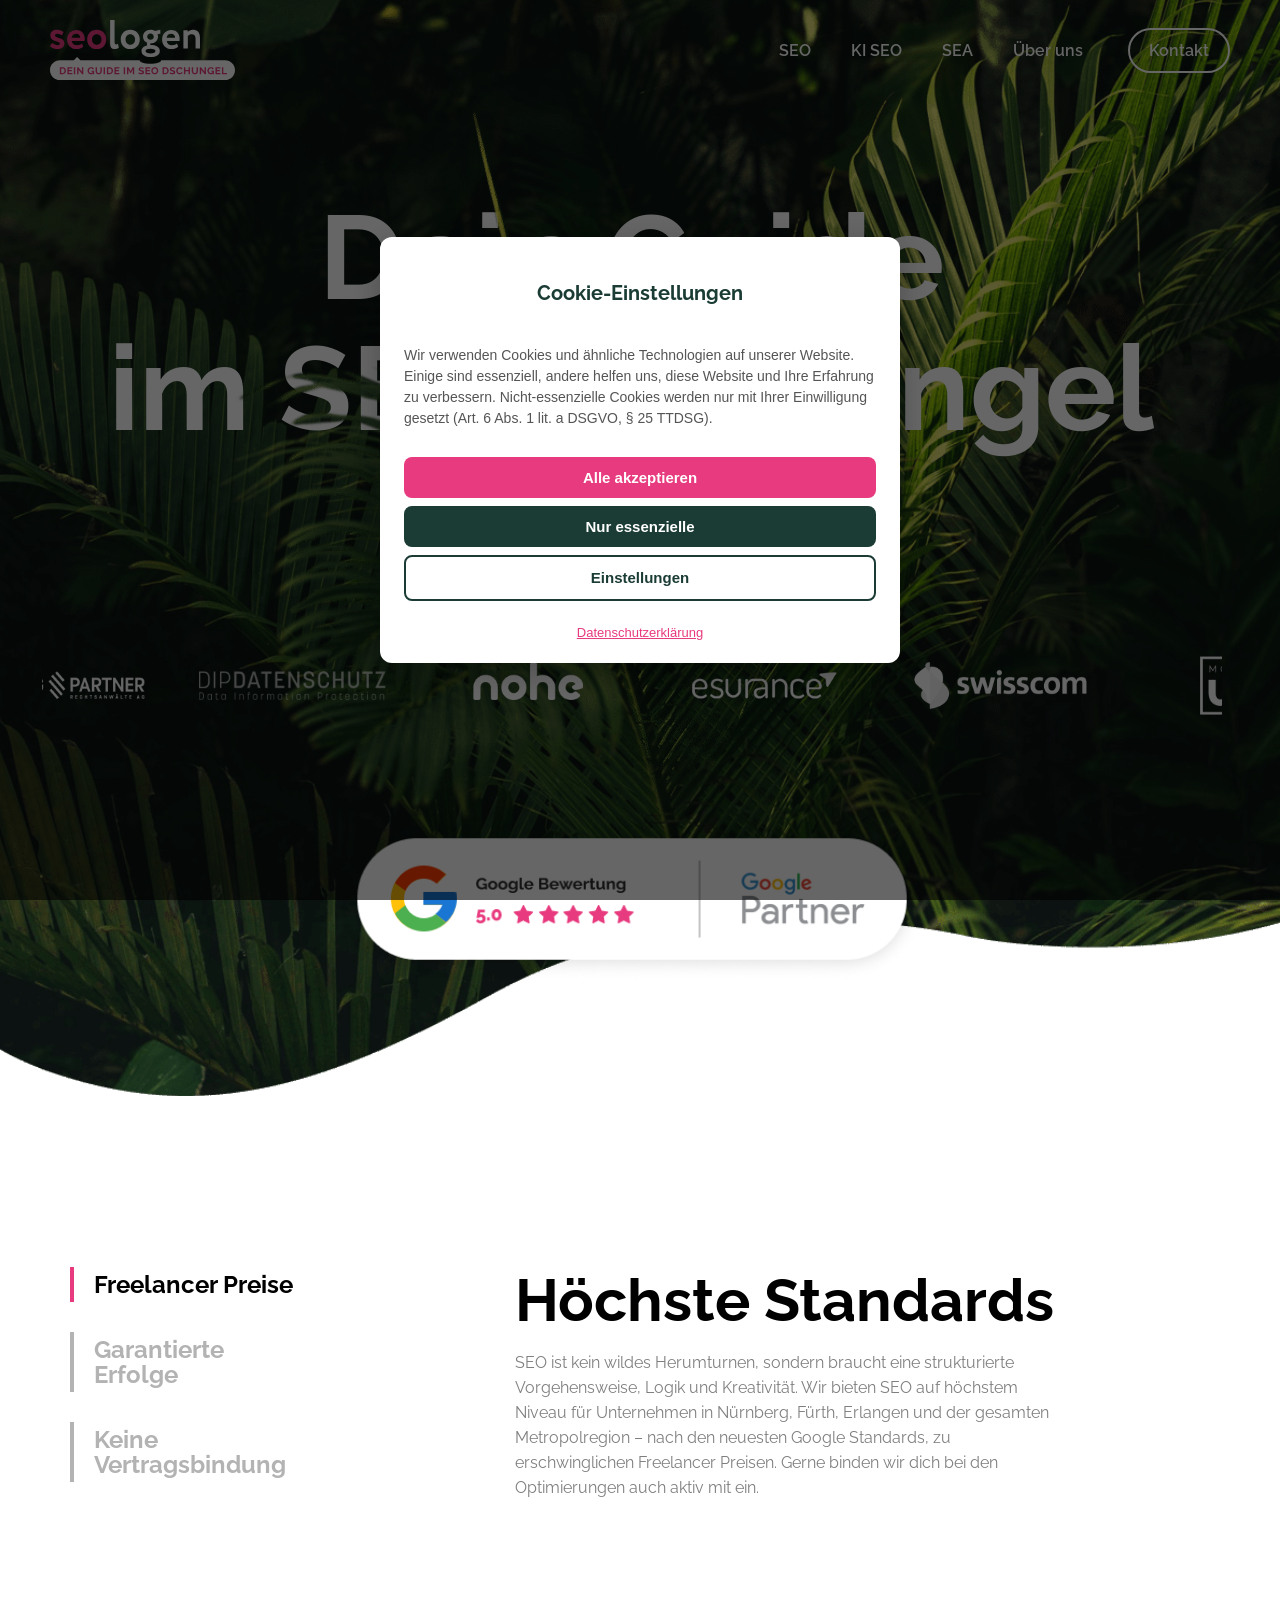
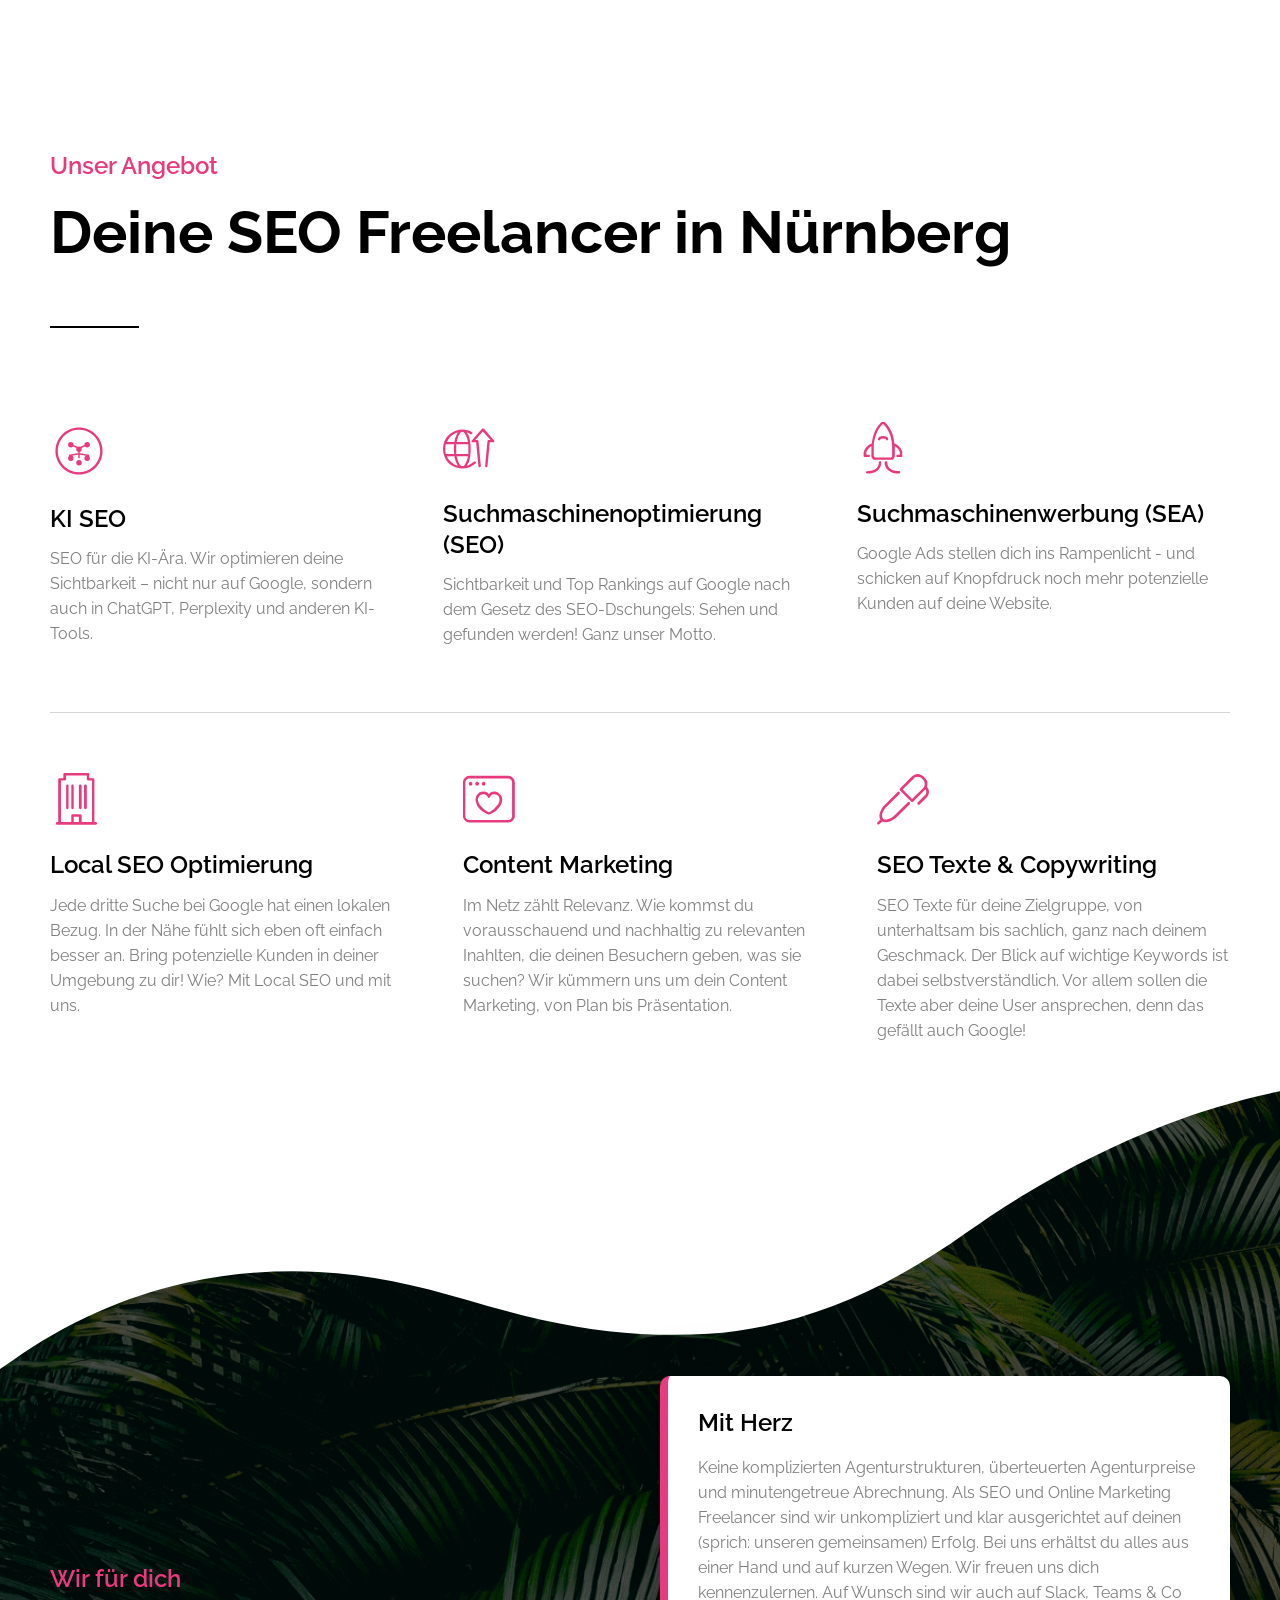
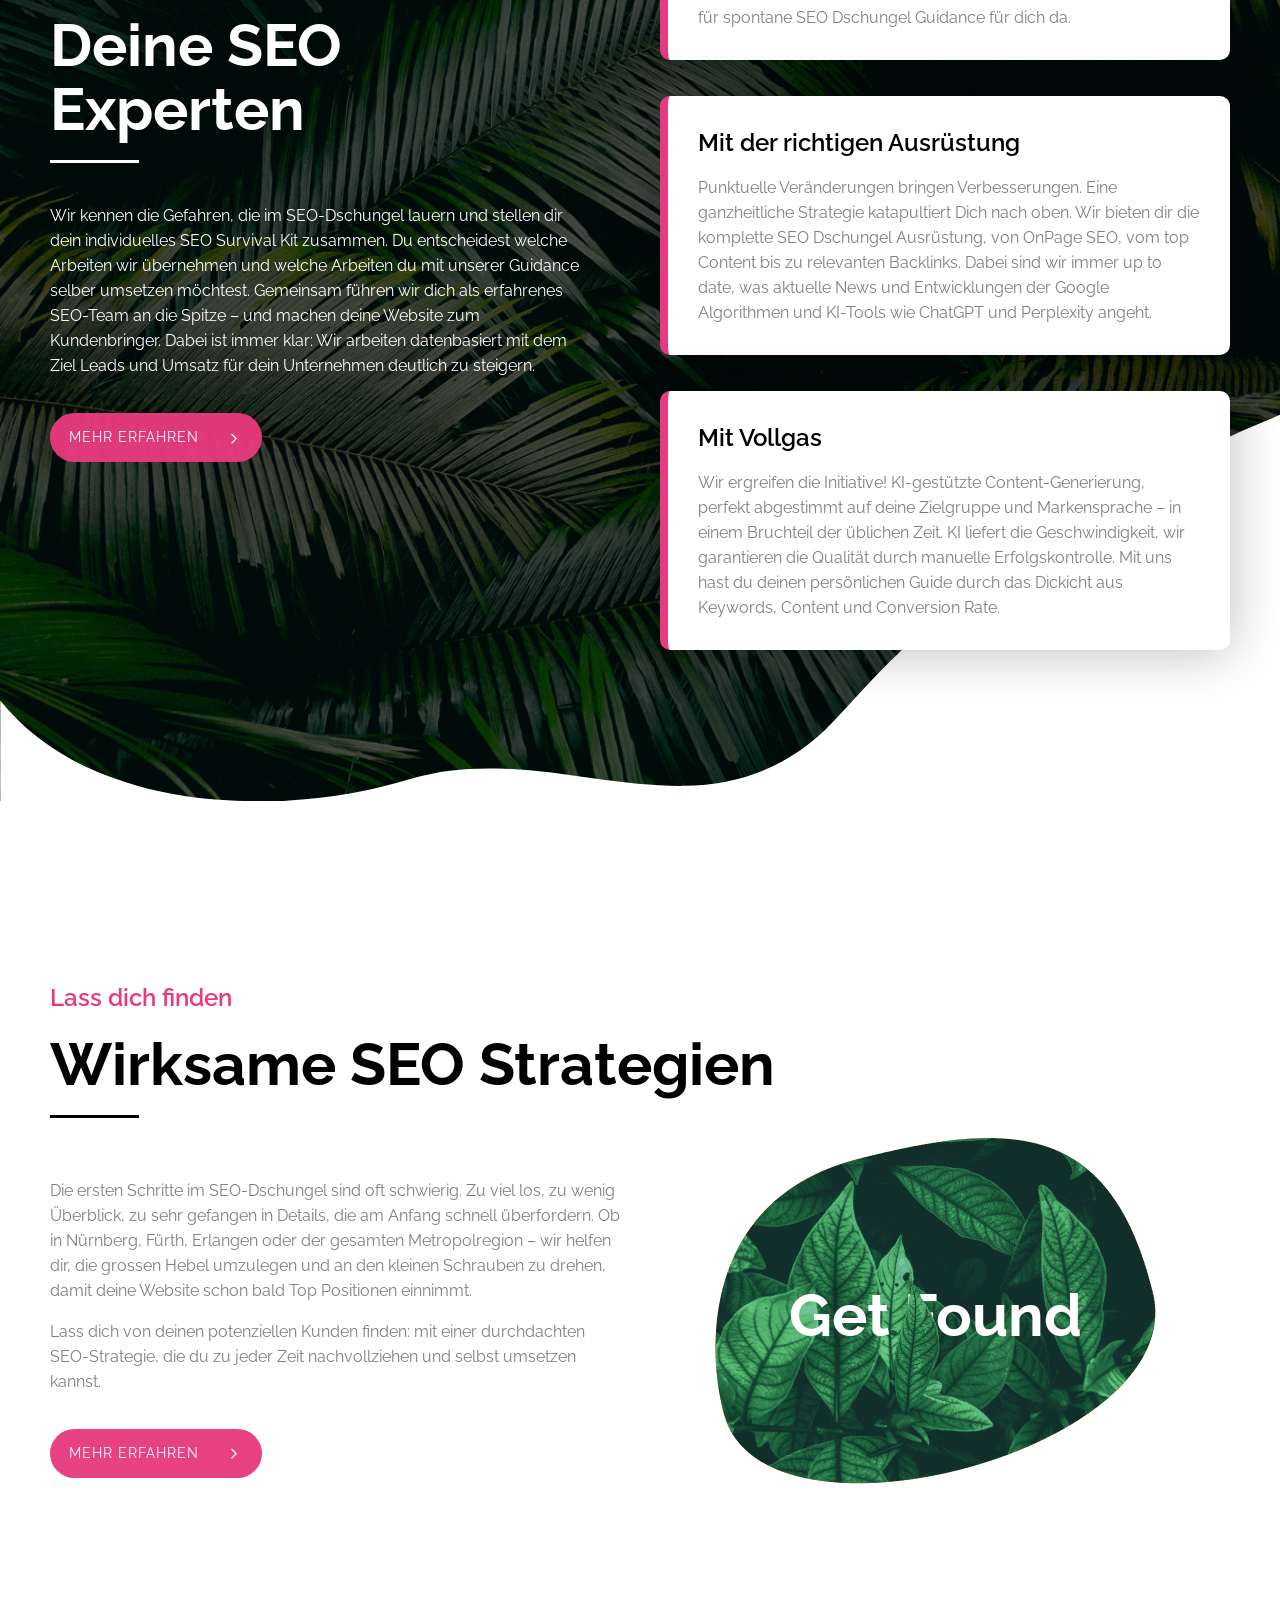
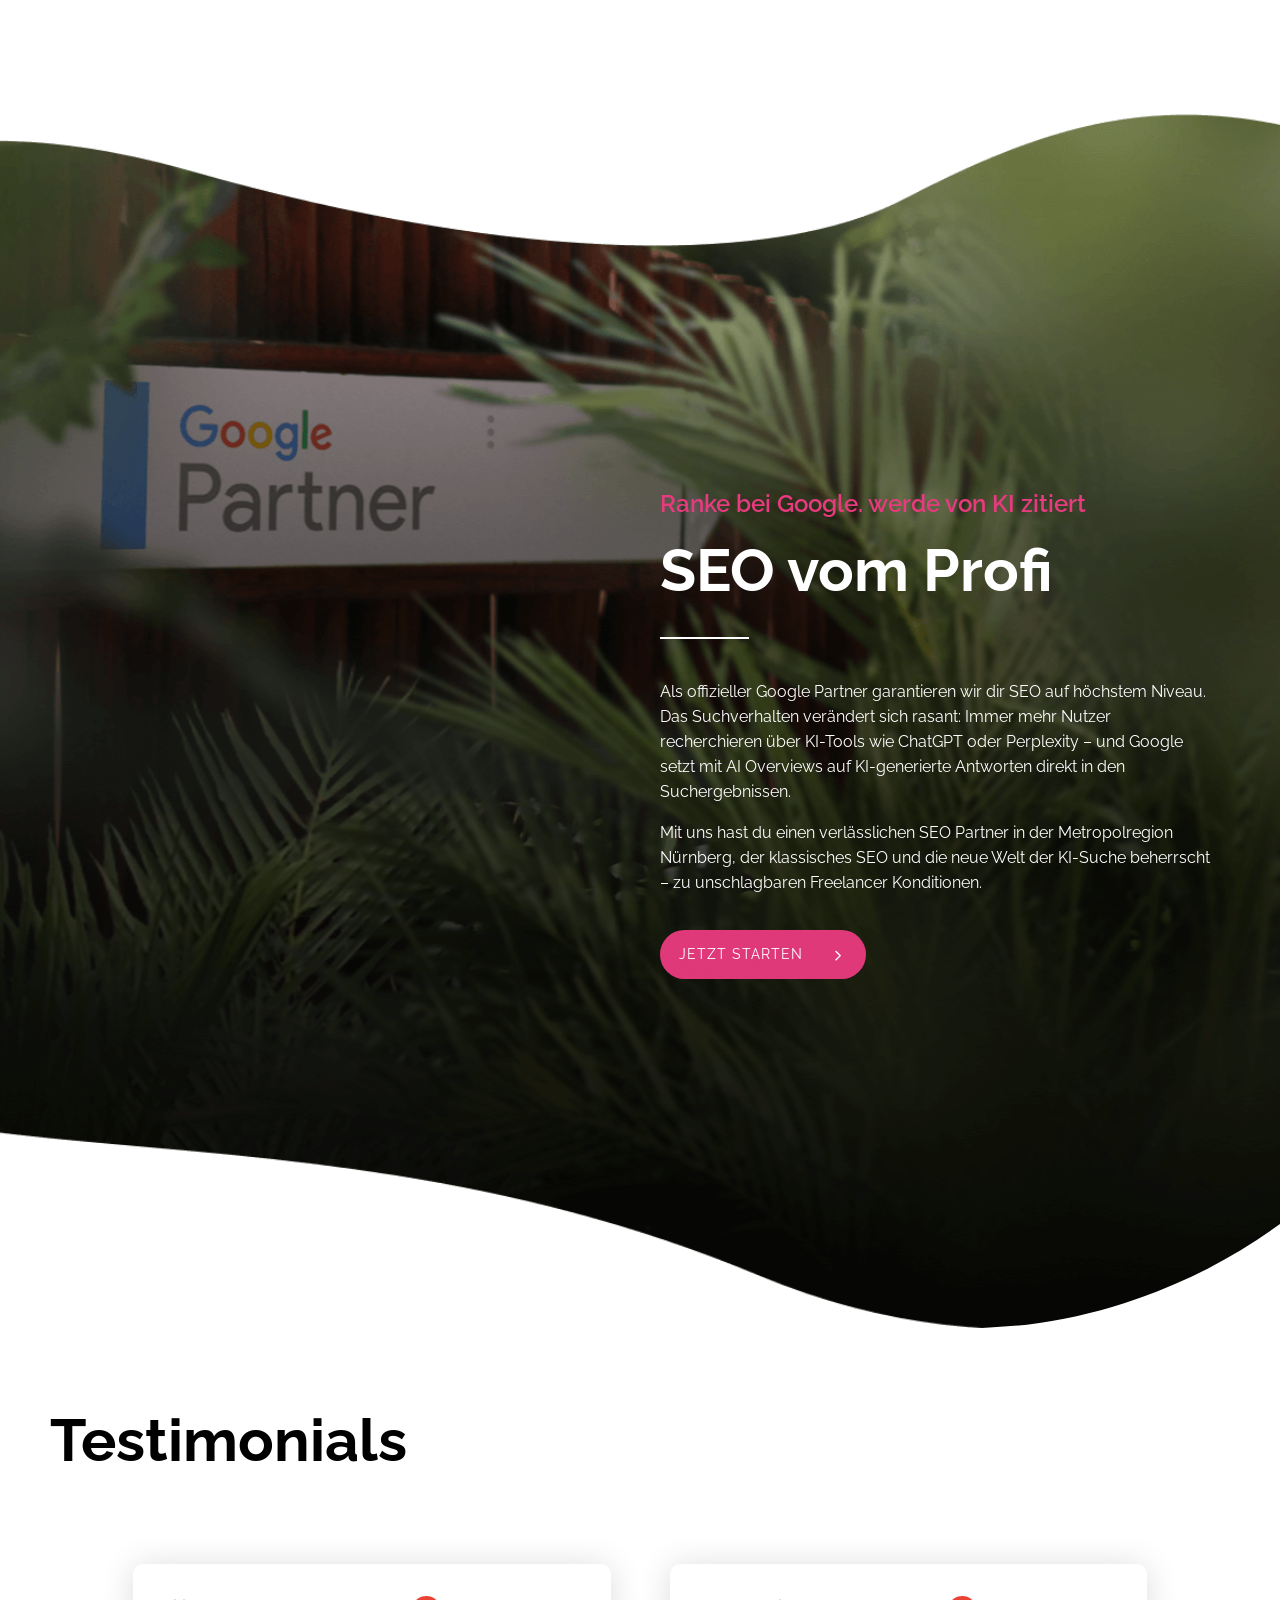
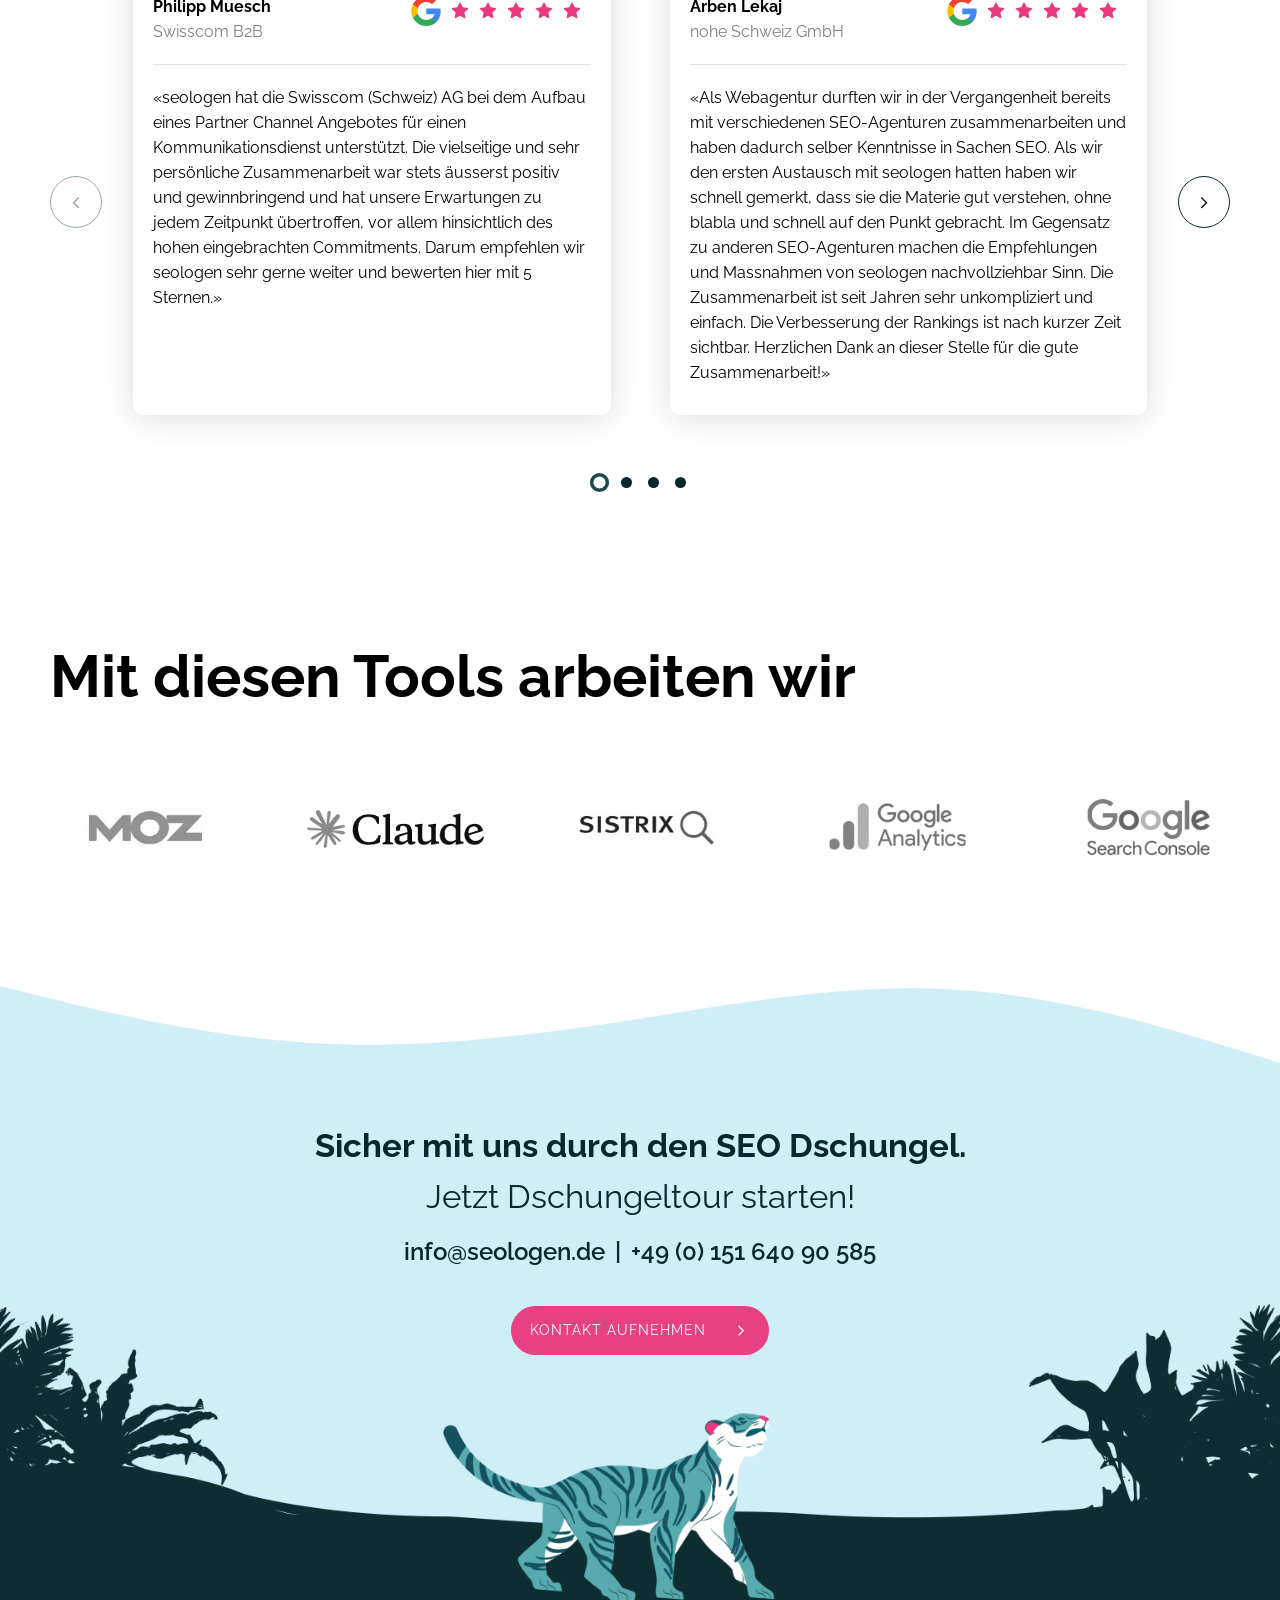
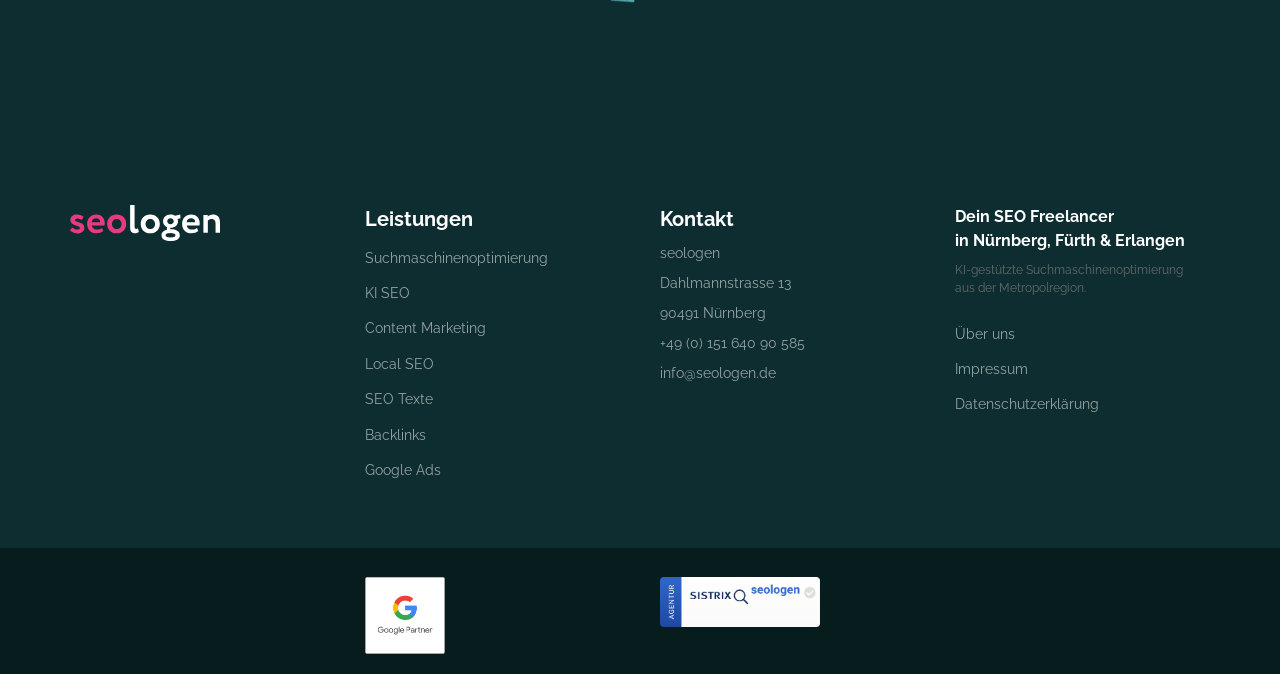
==== index.html @ ff120bdd "Fix mobile: Kontakt-Button nicht klickbar + Kontaktformular sendet nicht ab - Overlay-Element (.oxyg" ====
<!DOCTYPE html>
<html lang="de" >
<head>
<script>if(location.pathname.endsWith("/index.html")){window.location.replace(location.pathname.slice(0,-10));}</script>
<meta charset="UTF-8">
<meta name="viewport" content="width=device-width, initial-scale=1.0">
<!-- WP_HEAD() START -->
<style id="local-fonts-css" type="text/css">
@font-face{font-family:'Raleway';font-style:normal;font-weight:400;font-display:swap;src:url('./wp-content/uploads/fonts/raleway-400.woff2') format('woff2')}
@font-face{font-family:'Raleway';font-style:normal;font-weight:600;font-display:swap;src:url('./wp-content/uploads/fonts/raleway-600.woff2') format('woff2')}
@font-face{font-family:'Raleway';font-style:normal;font-weight:700;font-display:swap;src:url('./wp-content/uploads/fonts/raleway-700.woff2') format('woff2')}
</style>

<meta name='robots' content='index, follow, max-image-preview:large, max-snippet:-1, max-video-preview:-1' />

	<!-- This site is optimized with the Yoast SEO plugin v24.1 - https://yoast.com/wordpress/plugi../seo-beratung/ -->
	<title>SEO & SEA Freelancer Agentur Nürnberg | seologen</title><link rel="preload" data-rocket-preload as="image" href="./wp-content/uploads/2021/11/seologen-edited-seo-2-1.webp" fetchpriority="high">
	<meta name="description" content="SEO & SEA Freelancer Agentur aus Nürnberg ✅ 15 Jahre Erfahrung ✅ Google Ads & Content Marketing ✅ ►Jetzt unverbindlich beraten lassen" />
	<link rel="llms" href="/llms.txt" />
	<link rel="canonical" href="https://seologen.de/" />
	<meta property="og:locale" content="de_DE" />
	<meta property="og:type" content="website" />
	<meta property="og:image" content="https://seologen.de/wp-content/uploads/2021/11/seologen-seo-leistungen.webp" />
<meta property="og:image:width" content="1200" />
<meta property="og:image:height" content="630" />
<meta property="og:title" content="SEO & SEA Freelancer Agentur | seologen" />
	<meta property="og:description" content="SEO & SEA Freelancer Agentur aus Nürnberg ✓ 15 Jahre Erfahrung ✓ Google Ads ✓ Content Marketing. Jetzt kostenlos beraten lassen!" />
	<meta property="og:url" content="./" />
	<meta property="og:site_name" content="Seologen" />
	<meta property="article:modified_time" content="2022-01-18T13:26:03+00:00" />
	<script type="application/ld+json" class="yoast-schema-graph">{"@context":"https://schema.org","@graph":[{"@type":"WebPage","@id":"https://seologen.de/","url":"https://seologen.de/","name":"SEO SEA Freelancer Agentur | SEO Guide","isPartOf":{"@id":"https://seologen.de/#website"},"datePublished":"2021-08-06T09:30:37+00:00","dateModified":"2022-01-18T13:26:03+00:00","description":"Deine SEO & SEA Freelancer Agentur ✓ 100 % Expertenwissen ✓ Top Preis/Leistungsverhältnis ✓ Rankings mit Roaar ►","breadcrumb":{"@id":"https://seologen.de/#breadcrumb"},"inLanguage":"de","potentialAction":[{"@type":"ReadAction","target":["https://seologen.de/"]}]},{"@type":"BreadcrumbList","@id":"https://seologen.de/#breadcrumb","itemListElement":[{"@type":"ListItem","position":1,"name":"Startseite"}]},{"@type":"WebSite","@id":"https://seologen.de/#website","url":"https://seologen.de/","name":"Seologen","description":"Dein Guide durch den SEO Dschungel","potentialAction":[{"@type":"SearchAction","target":{"@type":"EntryPoint","urlTemplate":"https://seologen.de/?s={search_term_string}"},"query-input":{"@type":"PropertyValueSpecification","valueRequired":true,"valueName":"search_term_string"}}],"inLanguage":"de","publisher":{"@type":"Organization","name":"seologen","logo":{"@type":"ImageObject","url":"https://seologen.de/wp-content/uploads/2021/11/seologen-logo.svg"}}}]}</script>
	<!-- / Yoast SEO plugin. -->



<style id='wp-img-auto-sizes-contain-inline-css' type='text/css'>
html,body{overflow-x:hidden}img:is([sizes=auto i],[sizes^="auto," i]){contain-intrinsic-size:3000px 1500px}
/*# sourceURL=wp-img-auto-sizes-contain-inline-css */
</style>
<style id='wp-block-library-inline-css' type='text/css'>
:root{--wp-block-synced-color:#7a00df;--wp-block-synced-color--rgb:122,0,223;--wp-bound-block-color:var(--wp-block-synced-color);--wp-editor-canvas-background:#ddd;--wp-admin-theme-color:#007cba;--wp-admin-theme-color--rgb:0,124,186;--wp-admin-theme-color-darker-10:#006ba1;--wp-admin-theme-color-darker-10--rgb:0,107,160.5;--wp-admin-theme-color-darker-20:#005a87;--wp-admin-theme-color-darker-20--rgb:0,90,135;--wp-admin-border-width-focus:2px}@media (min-resolution:192dpi){:root{--wp-admin-border-width-focus:1.5px}}.wp-element-button{cursor:pointer}:root .has-very-light-gray-background-color{background-color:#eee}:root .has-very-dark-gray-background-color{background-color:#313131}:root .has-very-light-gray-color{color:#eee}:root .has-very-dark-gray-color{color:#313131}:root .has-vivid-green-cyan-to-vivid-cyan-blue-gradient-background{background:linear-gradient(135deg,#00d084,#0693e3)}:root .has-purple-crush-gradient-background{background:linear-gradient(135deg,#34e2e4,#4721fb 50%,#ab1dfe)}:root .has-hazy-dawn-gradient-background{background:linear-gradient(135deg,#faaca8,#dad0ec)}:root .has-subdued-olive-gradient-background{background:linear-gradient(135deg,#fafae1,#67a671)}:root .has-atomic-cream-gradient-background{background:linear-gradient(135deg,#fdd79a,#004a59)}:root .has-nightshade-gradient-background{background:linear-gradient(135deg,#330968,#31cdcf)}:root .has-midnight-gradient-background{background:linear-gradient(135deg,#020381,#2874fc)}:root{--wp--preset--font-size--normal:16px;--wp--preset--font-size--huge:42px}.has-regular-font-size{font-size:1em}.has-larger-font-size{font-size:2.625em}.has-normal-font-size{font-size:var(--wp--preset--font-size--normal)}.has-huge-font-size{font-size:var(--wp--preset--font-size--huge)}.has-text-align-center{text-align:center}.has-text-align-left{text-align:left}.has-text-align-right{text-align:right}.has-fit-text{white-space:nowrap!important}#end-resizable-editor-section{display:none}.aligncenter{clear:both}.items-justified-left{justify-content:flex-start}.items-justified-center{justify-content:center}.items-justified-right{justify-content:flex-end}.items-justified-space-between{justify-content:space-between}.screen-reader-text{border:0;clip-path:inset(50%);height:1px;margin:-1px;overflow:hidden;padding:0;position:absolute;width:1px;word-wrap:normal!important}.screen-reader-text:focus{background-color:#ddd;clip-path:none;color:#444;display:block;font-size:1em;height:auto;left:5px;line-height:normal;padding:15px 23px 14px;text-decoration:none;top:5px;width:auto;z-index:100000}html :where(.has-border-color){border-style:solid}html :where([style*=border-top-color]){border-top-style:solid}html :where([style*=border-right-color]){border-right-style:solid}html :where([style*=border-bottom-color]){border-bottom-style:solid}html :where([style*=border-left-color]){border-left-style:solid}html :where([style*=border-width]){border-style:solid}html :where([style*=border-top-width]){border-top-style:solid}html :where([style*=border-right-width]){border-right-style:solid}html :where([style*=border-bottom-width]){border-bottom-style:solid}html :where([style*=border-left-width]){border-left-style:solid}html :where(img[class*=wp-image-]){height:auto;max-width:100%}:where(figure){margin:0 0 1em}html :where(.is-position-sticky){--wp-admin--admin-bar--position-offset:var(--wp-admin--admin-bar--height,0px)}@media screen and (max-width:600px){html :where(.is-position-sticky){--wp-admin--admin-bar--position-offset:0px}}

/*# sourceURL=wp-block-library-inline-css */
</style><style id='global-styles-inline-css' type='text/css'>
:root{--wp--preset--aspect-ratio--square: 1;--wp--preset--aspect-ratio--4-3: 4/3;--wp--preset--aspect-ratio--3-4: 3/4;--wp--preset--aspect-ratio--3-2: 3/2;--wp--preset--aspect-ratio--2-3: 2/3;--wp--preset--aspect-ratio--16-9: 16/9;--wp--preset--aspect-ratio--9-16: 9/16;--wp--preset--color--black: #000000;--wp--preset--color--cyan-bluish-gray: #abb8c3;--wp--preset--color--white: #ffffff;--wp--preset--color--pale-pink: #f78da7;--wp--preset--color--vivid-red: #cf2e2e;--wp--preset--color--luminous-vivid-orange: #ff6900;--wp--preset--color--luminous-vivid-amber: #fcb900;--wp--preset--color--light-green-cyan: #7bdcb5;--wp--preset--color--vivid-green-cyan: #00d084;--wp--preset--color--pale-cyan-blue: #8ed1fc;--wp--preset--color--vivid-cyan-blue: #0693e3;--wp--preset--color--vivid-purple: #9b51e0;--wp--preset--gradient--vivid-cyan-blue-to-vivid-purple: linear-gradient(135deg,rgb(6,147,227) 0%,rgb(155,81,224) 100%);--wp--preset--gradient--light-green-cyan-to-vivid-green-cyan: linear-gradient(135deg,rgb(122,220,180) 0%,rgb(0,208,130) 100%);--wp--preset--gradient--luminous-vivid-amber-to-luminous-vivid-orange: linear-gradient(135deg,rgb(252,185,0) 0%,rgb(255,105,0) 100%);--wp--preset--gradient--luminous-vivid-orange-to-vivid-red: linear-gradient(135deg,rgb(255,105,0) 0%,rgb(207,46,46) 100%);--wp--preset--gradient--very-light-gray-to-cyan-bluish-gray: linear-gradient(135deg,rgb(238,238,238) 0%,rgb(169,184,195) 100%);--wp--preset--gradient--cool-to-warm-spectrum: linear-gradient(135deg,rgb(74,234,220) 0%,rgb(151,120,209) 20%,rgb(207,42,186) 40%,rgb(238,44,130) 60%,rgb(251,105,98) 80%,rgb(254,248,76) 100%);--wp--preset--gradient--blush-light-purple: linear-gradient(135deg,rgb(255,206,236) 0%,rgb(152,150,240) 100%);--wp--preset--gradient--blush-bordeaux: linear-gradient(135deg,rgb(254,205,165) 0%,rgb(254,45,45) 50%,rgb(107,0,62) 100%);--wp--preset--gradient--luminous-dusk: linear-gradient(135deg,rgb(255,203,112) 0%,rgb(199,81,192) 50%,rgb(65,88,208) 100%);--wp--preset--gradient--pale-ocean: linear-gradient(135deg,rgb(255,245,203) 0%,rgb(182,227,212) 50%,rgb(51,167,181) 100%);--wp--preset--gradient--electric-grass: linear-gradient(135deg,rgb(202,248,128) 0%,rgb(113,206,126) 100%);--wp--preset--gradient--midnight: linear-gradient(135deg,rgb(2,3,129) 0%,rgb(40,116,252) 100%);--wp--preset--font-size--small: 13px;--wp--preset--font-size--medium: 20px;--wp--preset--font-size--large: 36px;--wp--preset--font-size--x-large: 42px;--wp--preset--spacing--20: 0.44rem;--wp--preset--spacing--30: 0.67rem;--wp--preset--spacing--40: 1rem;--wp--preset--spacing--50: 1.5rem;--wp--preset--spacing--60: 2.25rem;--wp--preset--spacing--70: 3.38rem;--wp--preset--spacing--80: 5.06rem;--wp--preset--shadow--natural: 6px 6px 9px rgba(0, 0, 0, 0.2);--wp--preset--shadow--deep: 12px 12px 50px rgba(0, 0, 0, 0.4);--wp--preset--shadow--sharp: 6px 6px 0px rgba(0, 0, 0, 0.2);--wp--preset--shadow--outlined: 6px 6px 0px -3px rgb(255, 255, 255), 6px 6px rgb(0, 0, 0);--wp--preset--shadow--crisp: 6px 6px 0px rgb(0, 0, 0);}:where(.is-layout-flex){gap: 0.5em;}:where(.is-layout-grid){gap: 0.5em;}body .is-layout-flex{display: flex;}.is-layout-flex{flex-wrap: wrap;align-items: center;}.is-layout-flex > :is(*, div){margin: 0;}body .is-layout-grid{display: grid;}.is-layout-grid > :is(*, div){margin: 0;}:where(.wp-block-columns.is-layout-flex){gap: 2em;}:where(.wp-block-columns.is-layout-grid){gap: 2em;}:where(.wp-block-post-template.is-layout-flex){gap: 1.25em;}:where(.wp-block-post-template.is-layout-grid){gap: 1.25em;}.has-black-color{color: var(--wp--preset--color--black) !important;}.has-cyan-bluish-gray-color{color: var(--wp--preset--color--cyan-bluish-gray) !important;}.has-white-color{color: var(--wp--preset--color--white) !important;}.has-pale-pink-color{color: var(--wp--preset--color--pale-pink) !important;}.has-vivid-red-color{color: var(--wp--preset--color--vivid-red) !important;}.has-luminous-vivid-orange-color{color: var(--wp--preset--color--luminous-vivid-orange) !important;}.has-luminous-vivid-amber-color{color: var(--wp--preset--color--luminous-vivid-amber) !important;}.has-light-green-cyan-color{color: var(--wp--preset--color--light-green-cyan) !important;}.has-vivid-green-cyan-color{color: var(--wp--preset--color--vivid-green-cyan) !important;}.has-pale-cyan-blue-color{color: var(--wp--preset--color--pale-cyan-blue) !important;}.has-vivid-cyan-blue-color{color: var(--wp--preset--color--vivid-cyan-blue) !important;}.has-vivid-purple-color{color: var(--wp--preset--color--vivid-purple) !important;}.has-black-background-color{background-color: var(--wp--preset--color--black) !important;}.has-cyan-bluish-gray-background-color{background-color: var(--wp--preset--color--cyan-bluish-gray) !important;}.has-white-background-color{background-color: var(--wp--preset--color--white) !important;}.has-pale-pink-background-color{background-color: var(--wp--preset--color--pale-pink) !important;}.has-vivid-red-background-color{background-color: var(--wp--preset--color--vivid-red) !important;}.has-luminous-vivid-orange-background-color{background-color: var(--wp--preset--color--luminous-vivid-orange) !important;}.has-luminous-vivid-amber-background-color{background-color: var(--wp--preset--color--luminous-vivid-amber) !important;}.has-light-green-cyan-background-color{background-color: var(--wp--preset--color--light-green-cyan) !important;}.has-vivid-green-cyan-background-color{background-color: var(--wp--preset--color--vivid-green-cyan) !important;}.has-pale-cyan-blue-background-color{background-color: var(--wp--preset--color--pale-cyan-blue) !important;}.has-vivid-cyan-blue-background-color{background-color: var(--wp--preset--color--vivid-cyan-blue) !important;}.has-vivid-purple-background-color{background-color: var(--wp--preset--color--vivid-purple) !important;}.has-black-border-color{border-color: var(--wp--preset--color--black) !important;}.has-cyan-bluish-gray-border-color{border-color: var(--wp--preset--color--cyan-bluish-gray) !important;}.has-white-border-color{border-color: var(--wp--preset--color--white) !important;}.has-pale-pink-border-color{border-color: var(--wp--preset--color--pale-pink) !important;}.has-vivid-red-border-color{border-color: var(--wp--preset--color--vivid-red) !important;}.has-luminous-vivid-orange-border-color{border-color: var(--wp--preset--color--luminous-vivid-orange) !important;}.has-luminous-vivid-amber-border-color{border-color: var(--wp--preset--color--luminous-vivid-amber) !important;}.has-light-green-cyan-border-color{border-color: var(--wp--preset--color--light-green-cyan) !important;}.has-vivid-green-cyan-border-color{border-color: var(--wp--preset--color--vivid-green-cyan) !important;}.has-pale-cyan-blue-border-color{border-color: var(--wp--preset--color--pale-cyan-blue) !important;}.has-vivid-cyan-blue-border-color{border-color: var(--wp--preset--color--vivid-cyan-blue) !important;}.has-vivid-purple-border-color{border-color: var(--wp--preset--color--vivid-purple) !important;}.has-vivid-cyan-blue-to-vivid-purple-gradient-background{background: var(--wp--preset--gradient--vivid-cyan-blue-to-vivid-purple) !important;}.has-light-green-cyan-to-vivid-green-cyan-gradient-background{background: var(--wp--preset--gradient--light-green-cyan-to-vivid-green-cyan) !important;}.has-luminous-vivid-amber-to-luminous-vivid-orange-gradient-background{background: var(--wp--preset--gradient--luminous-vivid-amber-to-luminous-vivid-orange) !important;}.has-luminous-vivid-orange-to-vivid-red-gradient-background{background: var(--wp--preset--gradient--luminous-vivid-orange-to-vivid-red) !important;}.has-very-light-gray-to-cyan-bluish-gray-gradient-background{background: var(--wp--preset--gradient--very-light-gray-to-cyan-bluish-gray) !important;}.has-cool-to-warm-spectrum-gradient-background{background: var(--wp--preset--gradient--cool-to-warm-spectrum) !important;}.has-blush-light-purple-gradient-background{background: var(--wp--preset--gradient--blush-light-purple) !important;}.has-blush-bordeaux-gradient-background{background: var(--wp--preset--gradient--blush-bordeaux) !important;}.has-luminous-dusk-gradient-background{background: var(--wp--preset--gradient--luminous-dusk) !important;}.has-pale-ocean-gradient-background{background: var(--wp--preset--gradient--pale-ocean) !important;}.has-electric-grass-gradient-background{background: var(--wp--preset--gradient--electric-grass) !important;}.has-midnight-gradient-background{background: var(--wp--preset--gradient--midnight) !important;}.has-small-font-size{font-size: var(--wp--preset--font-size--small) !important;}.has-medium-font-size{font-size: var(--wp--preset--font-size--medium) !important;}.has-large-font-size{font-size: var(--wp--preset--font-size--large) !important;}.has-x-large-font-size{font-size: var(--wp--preset--font-size--x-large) !important;}
/*# sourceURL=global-styles-inline-css */
</style>

<style id='classic-theme-styles-inline-css' type='text/css'>
/*! This file is auto-generated */
.wp-block-button__link{color:#fff;background-color:#32373c;border-radius:9999px;box-shadow:none;text-decoration:none;padding:calc(.667em + 2px) calc(1.333em + 2px);font-size:1.125em}.wp-block-file__button{background:#32373c;color:#fff;text-decoration:none}
/*# sourceURL=/wp-includes/css/classic-themes.min.css */
</style>
<link data-minify="1" rel='stylesheet' id='oxygen-css' href='./wp-content/cache/min/1/wp-content/plugins/oxygen/component-framework/oxygen.css?ver=1736198742' type='text/css' media='all' />
<style id='rocket-lazyload-inline-css' type='text/css'>
.rll-youtube-player{position:relative;padding-bottom:56.23%;height:0;overflow:hidden;max-width:100%;}.rll-youtube-player:focus-within{outline: 2px solid currentColor;outline-offset: 5px;}.rll-youtube-player iframe{position:absolute;top:0;left:0;width:100%;height:100%;z-index:100;background:0 0}.rll-youtube-player img{bottom:0;display:block;left:0;margin:auto;max-width:100%;width:100%;position:absolute;right:0;top:0;border:none;height:auto;-webkit-transition:.4s all;-moz-transition:.4s all;transition:.4s all}.rll-youtube-player img:hover{-webkit-filter:brightness(75%)}.rll-youtube-player .play{height:100%;width:100%;left:0;top:0;position:absolute;background:var(--wpr-bg-e21cd09f-5414-4c55-8a21-37e8f43cd7a0) no-repeat center;background-color: transparent !important;cursor:pointer;border:none;}
/*# sourceURL=rocket-lazyload-inline-css */
</style>
<script type="text/javascript" src="./wp-includes/js/jquery/jquery.min.js?ver=3.7.1" id="jquery-core-js"></script>

<link rel='shortlink' href='./' />
<!-- start Simple Custom CSS and JS -->
<script type="text/javascript">
document.addEventListener("DOMContentLoaded", function() {
  var lazyBackgrounds = [].slice.call(document.querySelectorAll(".lazy-bg"));

  if ("IntersectionObserver" in window && "IntersectionObserverEntry" in window && "intersectionRatio" in window.IntersectionObserverEntry.prototype) {
    let lazyBackgroundObserver = new IntersectionObserver(function(entries, observer) {
      entries.forEach(function(entry) {
        if (entry.isIntersecting) {
          entry.target.classList.add("bg-visible");
          lazyBackgroundObserver.unobserve(entry.target);
        }
      });
    });

    lazyBackgrounds.forEach(function(lazyBackground) {
      lazyBackgroundObserver.observe(lazyBackground);
    });
  }
});</script>
<!-- end Simple Custom CSS and JS -->
<!-- start Simple Custom CSS and JS -->
<script type="text/javascript">
jQuery(window).on('load',function(){
          
       jQuery('#section-237-40').mousemove(function(e) {


            var wx = jQuery(window).width();
            var wy = jQuery(window).height();

            var x = e.pageX - this.offsetLeft;
            var y = e.pageY - this.offsetTop;

            var newx = x - wx / 2;
            var newy = y - wy / 2;

            //jQuery('span').text(newx + ", " + newy);

            jQuery('.deep-hero-effect-div').each(function(i) {
                if(jQuery(this).index()==0){
                jQuery(this).attr('data-speed','0.02');
				} else  if(jQuery(this).index()==1){
 				jQuery(this).attr('data-speed','0.01');
                } else  if(jQuery(this).index()==2){
 				jQuery(this).attr('data-speed','0.02');

				} 
                var speed = jQuery(this).attr('data-speed');
                if (jQuery(this).attr('data-revert')) speed *= -1;
                TweenMax.to(jQuery(this), 1, {
                    x: (1 - newx * speed),
                    y: (1 - newy * speed)
                });

            });

        });

});</script>
<!-- end Simple Custom CSS and JS -->

 <script data-minify="1" src="./wp-content/cache/min/1/ajax/libs/gsap/1.18.4/TweenMax.min.js?ver=1736198743"></script><!-- end Simple Custom CSS and JS -->
<!-- start Simple Custom CSS and JS -->
<style type="text/css">
.custom-cursor {
  cursor: pointer;
}
/* Hide dropdown icons - menu is flat */
.oxy-pro-menu-dropdown-icon, .oxy-pro-menu-dropdown-icon-click-area { display: none !important; }
.oxy-nav-menu-dropdown-arrow .menu-item > a::after { display: none !important; }
/* Sticky header visibility */
.oxy-header-wrapper .oxygen-only-show-in-overlay { display: none; pointer-events: none; }
.oxy-header-wrapper .oxygen-hide-in-sticky { display: block; }
.oxy-header-wrapper .oxygen-show-in-sticky-only { display: none; }
.oxy-header-wrapper.oxy-sticky-header-active .oxygen-hide-in-sticky,
.oxy-header-wrapper.oxy-sticky-header-active .oxygen-only-show-in-overlay { display: none !important; }
.oxy-header-wrapper.oxy-sticky-header-active .oxygen-show-in-sticky-only,
.oxy-header-wrapper.oxy-sticky-header-active .oxygen-hide-in-overlay { display: block !important; }
/* Hide all dropdown/submenu artifacts */
.sub-menu { display: none !important; }
.oxy-pro-menu-dropdown-icon, .oxy-pro-menu-dropdown-icon-click-area { display: none !important; }
.oxy-nav-menu-dropdown-arrow .menu-item > a::after { display: none !important; }
/* Fix DIP dark logo on dark slider background */
#image-1055-40 { filter: brightness(0) invert(1); opacity: 0.7; }

/* Hide Mehr erfahren buttons in service grid */
#section-246-40 .oxel_icon_text_button__container { display: none; }
/* KI SEO card in service grid */
#div_block-ki-seo-40 { width: 33.33% !important; padding-right: 40px; padding-left: 0; border-width: 0; }
#div_block-ki-seo-40:after { content: ""; }
#fancy_icon-ki-seo-40 { color: #e83a7e !important; }
#fancy_icon-ki-seo-40 > svg { width: 58px !important; height: 58px !important; }
#headline-ki-seo-40 { margin-top: 23px !important; margin-bottom: 12px !important; color: #000 !important; }
#headline-ki-seo-40 a { color: #000 !important; }
#text_block-ki-seo-40 { margin-bottom: 25px !important; }
@media (max-width: 991px) {
  #div_block-ki-seo-40 { width: 100%; padding-right: 0; }
}
</style>
<!-- end Simple Custom CSS and JS -->
<link rel="icon" href="./wp-content/uploads/2021/08/cropped-favicon3-32x32.png" sizes="32x32" />
<link rel="icon" href="./wp-content/uploads/2021/08/cropped-favicon3-192x192.png" sizes="192x192" />
<link rel="apple-touch-icon" href="./wp-content/uploads/2021/08/cropped-favicon3-180x180.png" />
<meta name="msapplication-TileImage" content="./wp-content/uploads/2021/08/cropped-favicon3-270x270.png" />
<link data-minify="1" rel='stylesheet' id='oxygen-cache-169-css' href='./wp-content/cache/min/1/wp-content/uploads/oxygen/css/169.css?ver=1736198742&wpr_t=1769801079' type='text/css' media='all' />
<link data-minify="1" rel='stylesheet' id='oxygen-cache-40-css' href='./wp-content/cache/min/1/wp-content/uploads/oxygen/css/40.css?ver=1736198742&wpr_t=1769801079' type='text/css' media='all' />
<link data-minify="1" rel='stylesheet' id='oxygen-universal-styles-css' href='./wp-content/cache/min/1/wp-content/uploads/oxygen/css/universal.css?ver=1736198742&wpr_t=1769801079' type='text/css' media='all' />
<noscript><style id="rocket-lazyload-nojs-css">.rll-youtube-player, [data-lazy-src]{display:none !important;}</style></noscript><!-- END OF WP_HEAD() -->
<link data-minify="1" rel='stylesheet' id='oxygen-aos-css' href='./wp-content/cache/min/1/wp-content/plugins/oxygen/component-framework/vendor/aos/aos.css?ver=1736198742' type='text/css' media='all' />
<style id="rocket-lazyrender-inline-css">[data-wpr-lazyrender] {content-visibility: auto;}</style><style id="wpr-lazyload-bg-container"></style><style id="wpr-lazyload-bg-exclusion">#section-237-40{--wpr-bg-6bea0692-8f64-4a74-a9a2-6966125bbb57: url('./wp-content/uploads/2021/11/seologen-edited-seo-2-1.webp');}</style>
<noscript>
<style id="wpr-lazyload-bg-nostyle">#section-111-32{--wpr-bg-c2690866-6e26-431e-b788-377ac93d285a: url('./wp-content/uploads/2021/11/footer-laptop2.webp');}#section-111-32{--wpr-bg-5baad658-9e3f-4b45-bc11-43f208e7989e: url('./wp-content/uploads/2021/11/footer-laptop2.webp');}#section-111-32{--wpr-bg-995a97fa-41eb-44fb-9052-4557dea16965: url('./wp-content/uploads/2021/11/footer-tiger-tablet-new2.webp');}#section-111-32{--wpr-bg-94c79480-d097-4980-af24-1019e9b8158b: url('./wp-content/uploads/2021/11/footer-tiger-mobile-new2.webp');}#section-294-40{--wpr-bg-d06e8a8b-4843-4df0-94ba-4a7f5621f0f9: url('./wp-content/uploads/2021/11/yoal-desurmont-jqgs-m-3-b-9-fpo-unsplash-1-1-1.webp');}#section-92-2{--wpr-bg-7d6bd324-2c14-401b-b96d-8d9e255d728c: url('./wp-content/uploads/2021/11/google-partner-background-curved-_1_-1.webp');}#section-92-2{--wpr-bg-5d682720-704a-42b0-b0a3-4c70f6ef26f7: url('./wp-content/uploads/2021/11/google-partner-mobile2-1.webp');}#section-308-40{--wpr-bg-f0993c5c-1553-409d-830a-571ed924ac8b: url('./wp-content/uploads/2021/11/header-mobile-1.webp');}.oxy-pro-menu .oxy-pro-menu-off-canvas-container,.oxy-pro-menu .oxy-pro-menu-open-container{--wpr-bg-344dd0a9-8f70-4a5e-acc8-07c516785ba0: url('./wp-content/cache/min/1/wp-content/uploads/oxygen/css/');}.oxel_icon_button__container:hover{--wpr-bg-b4393afa-5aeb-4e5d-a07b-83afd7b127c7: url('./wp-content/uploads/2021/10/button-background.webp');}.oxel_icon_button__container{--wpr-bg-02bb9712-952b-4311-8680-2e12903a620c: url('./wp-content/uploads/2021/10/button-background.webp');}.hero-subpage{--wpr-bg-a651d401-6908-4c26-8edd-7e7f54d95099: url('./wp-content/uploads/2021/11/seo-header.webp');}.onecolumn-shape-section{--wpr-bg-a43b428b-ff0f-4c44-b902-5545b70d8498: url('./wp-content/uploads/2021/11/background-texture-right-big2-1.webp');}.onecolumn-shape-section{--wpr-bg-941288b1-27ef-42d1-b011-a1775002e79b: url('./wp-content/uploads/2021/11/shape-full.webp');}.onecolumn-shape-section{--wpr-bg-64140905-5082-4211-b1ef-d7f9282a6aa4: url('./wp-content/uploads/2021/11/mobile-texture-right.webp');}.background-shapeleaves{--wpr-bg-c41f8af5-a66b-4cae-9dcf-42b374c3d295: url('./wp-content/uploads/2021/11/background-blurb-big-_1_.webp');}.background-shapeleaves{--wpr-bg-4a3bbf1b-ca22-47e4-b348-d8778cb83627: url('./wp-content/uploads/2021/11/blurb-mobile-background.webp');}.background-shapeleaves{--wpr-bg-24590ede-0575-45f2-9788-267b503d882c: url('./wp-content/uploads/2021/11/blurb-mobile-background.webp');}.showcase-slider-section{--wpr-bg-e381b452-41e5-41e6-8242-1ed8afa7e4cf: url('./wp-content/uploads/2021/11/background-slider-_1_.webp');}.text-accordion-shape-section{--wpr-bg-37902154-3a1e-4fad-988c-e090a816e79f: url('./wp-content/uploads/2021/11/shape-full.webp');}.masked-copy{--wpr-bg-ebacde89-1a84-4aec-9323-f37da7f6a8bf: url('./wp-content/uploads/2021/11/background-seo-sea.webp');}.twocolumns-shape-section{--wpr-bg-450178e7-06fc-4db7-9bfb-85b8e4bf8ca6: url('./wp-content/uploads/2021/11/background-texture-right-big2-1.webp');}.twocolumns-shape-section{--wpr-bg-71d99dc4-3aa7-4b3f-9e72-34c986ae323e: url('./wp-content/uploads/2021/11/shape-full.webp');}.twocolumns-shape-section{--wpr-bg-6f7f2898-f8a8-49fb-9a5d-8f5af2ff1ad8: url('./wp-content/uploads/2021/11/mobile-texture-right.webp');}.oxel_flipbox__front{--wpr-bg-e74785da-4c23-46d8-b720-0b936efe042c: url('http://elements.oxy.host/wp-content/uploads/sites/52/2020/07/atmosphere-blue-cloud-clouds-601798.jpg');}.ausblick-section{--wpr-bg-49aad8ef-b7f3-4408-829a-74f24111fe52: url('./wp-content/uploads/2021/11/background-ausblick-_1_.webp');}.ausblick-section{--wpr-bg-77f69ae7-b560-4aa1-90ab-85b0c5460ed9: url('./wp-content/uploads/2021/11/ausblick-mobile-1.webp');}.ausblick-section{--wpr-bg-cfc803bd-affd-4d65-a922-8d2be1f4753a: url('./wp-content/uploads/2021/10/ausblick-mobile-1.png');}.ausblick-section{--wpr-bg-c6fbe11c-8412-4bbe-9633-097b4d75ad00: url('./wp-content/uploads/2021/11/ausblick-mobile-3.webp');}.ausblick-section{--wpr-bg-c9da97b8-4299-4f84-b063-db840799e280: url('./wp-content/uploads/2021/11/background-ausblick2-1.webp');}.tabs-contents-8807-tab{--wpr-bg-b1f7664b-bde3-4bc4-9125-4a9cc53eeda3: url('./wp-content/uploads/2021/11/combined-shape.webp');}.tabs-contents-8807-tab{--wpr-bg-466f1afd-aab4-46ff-83b1-bf60ac50dc1f: url('./wp-content/uploads/2021/11/combined-shape-1.webp');}.tabs-contents-8807-tab{--wpr-bg-164e8eff-c2f3-4fe0-87c2-997c375cdd3f: url('./wp-content/uploads/2021/11/combined-shape-1.webp');}.background-animals{--wpr-bg-86d42d77-d184-4900-a6bb-6a4beb5ca62e: url('./wp-content/uploads/2021/11/yoal-desurmont-jqgs-m-3-b-9-fpo-unsplash-1-1-1.webp');}.background-animals{--wpr-bg-ea2e5f53-2e08-4e0c-83d8-d45debc9b1f3: url('./wp-content/uploads/2021/11/background-animals-mobile.webp');}.ranking-background{--wpr-bg-a1a53c33-0b23-4bc4-9f7d-0d54a339f144: url('./wp-content/uploads/2021/11/ranking-background-1.webp');}.hero-blog{--wpr-bg-aaf4e033-dc4a-427b-93ef-bd9256550a9e: url('./wp-content/uploads/2021/11/seo-header.webp');}#section-308-40.bg-visible{--wpr-bg-441e1383-77ad-4685-850b-7730e5fc0d7f: url('./wp-content/uploads/2021/11/header-mobile-1.webp');}#section-294-40.bg-visible{--wpr-bg-f2d7fe6a-9aaf-4f88-ad86-aed0741961d8: url('./wp-content/uploads/2021/11/background-animals-mobile.webp');}.footer-tiger{--wpr-bg-0557a4ea-ba28-474e-956c-539cec369212: url('./wp-content/uploads/2021/11/Footer-Shapes-Tiger-groesser_1x-1.webp');}.piotnetforms-button{--wpr-bg-5d9a9dec-04bf-40a4-8e24-303f91aa533a: url('https://seologen.uixandy.com/wp-content/uploads/2021/10/button-background.webp');}.piotnetforms-button:hover{--wpr-bg-9b7db1a6-01ed-42fa-a0f0-1f0683d1b09a: url('https://seologen.uixandy.com/wp-content/uploads/2021/10/button-background.webp');}.rll-youtube-player .play{--wpr-bg-e21cd09f-5414-4c55-8a21-37e8f43cd7a0: url('./wp-content/plugins/wp-rocket/assets/img/youtube.png');}</style>
</noscript>
<script type="application/javascript">const rocket_pairs = [{"selector":"#section-111-32","style":"#section-111-32{--wpr-bg-c2690866-6e26-431e-b788-377ac93d285a: url('https:\/\/.\/wp-content\/uploads\/2021\/11\/footer-laptop2.webp');}","hash":"c2690866-6e26-431e-b788-377ac93d285a","url":"https:\/\/.\/wp-content\/uploads\/2021\/11\/footer-laptop2.webp"},{"selector":"#section-111-32","style":"#section-111-32{--wpr-bg-5baad658-9e3f-4b45-bc11-43f208e7989e: url('https:\/\/.\/wp-content\/uploads\/2021\/11\/footer-laptop2.webp');}","hash":"5baad658-9e3f-4b45-bc11-43f208e7989e","url":"https:\/\/.\/wp-content\/uploads\/2021\/11\/footer-laptop2.webp"},{"selector":"#section-111-32","style":"#section-111-32{--wpr-bg-995a97fa-41eb-44fb-9052-4557dea16965: url('https:\/\/.\/wp-content\/uploads\/2021\/11\/footer-tiger-tablet-new2.webp');}","hash":"995a97fa-41eb-44fb-9052-4557dea16965","url":"https:\/\/.\/wp-content\/uploads\/2021\/11\/footer-tiger-tablet-new2.webp"},{"selector":"#section-111-32","style":"#section-111-32{--wpr-bg-94c79480-d097-4980-af24-1019e9b8158b: url('https:\/\/.\/wp-content\/uploads\/2021\/11\/footer-tiger-mobile-new2.webp');}","hash":"94c79480-d097-4980-af24-1019e9b8158b","url":"https:\/\/.\/wp-content\/uploads\/2021\/11\/footer-tiger-mobile-new2.webp"},{"selector":"#section-294-40","style":"#section-294-40{--wpr-bg-d06e8a8b-4843-4df0-94ba-4a7f5621f0f9: url('https:\/\/.\/wp-content\/uploads\/2021\/11\/yoal-desurmont-jqgs-m-3-b-9-fpo-unsplash-1-1-1.webp');}","hash":"d06e8a8b-4843-4df0-94ba-4a7f5621f0f9","url":"https:\/\/.\/wp-content\/uploads\/2021\/11\/yoal-desurmont-jqgs-m-3-b-9-fpo-unsplash-1-1-1.webp"},{"selector":"#section-92-2","style":"#section-92-2{--wpr-bg-7d6bd324-2c14-401b-b96d-8d9e255d728c: url('https:\/\/.\/wp-content\/uploads\/2021\/11\/google-partner-background-curved-_1_-1.webp');}","hash":"7d6bd324-2c14-401b-b96d-8d9e255d728c","url":"https:\/\/.\/wp-content\/uploads\/2021\/11\/google-partner-background-curved-_1_-1.webp"},{"selector":"#section-92-2","style":"#section-92-2{--wpr-bg-5d682720-704a-42b0-b0a3-4c70f6ef26f7: url('https:\/\/.\/wp-content\/uploads\/2021\/11\/google-partner-mobile2-1.webp');}","hash":"5d682720-704a-42b0-b0a3-4c70f6ef26f7","url":"https:\/\/.\/wp-content\/uploads\/2021\/11\/google-partner-mobile2-1.webp"},{"selector":"#section-308-40","style":"#section-308-40{--wpr-bg-f0993c5c-1553-409d-830a-571ed924ac8b: url('https:\/\/.\/wp-content\/uploads\/2021\/11\/header-mobile-1.webp');}","hash":"f0993c5c-1553-409d-830a-571ed924ac8b","url":"https:\/\/.\/wp-content\/uploads\/2021\/11\/header-mobile-1.webp"},{"selector":".oxy-pro-menu .oxy-pro-menu-off-canvas-container,.oxy-pro-menu .oxy-pro-menu-open-container","style":".oxy-pro-menu .oxy-pro-menu-off-canvas-container,.oxy-pro-menu .oxy-pro-menu-open-container{--wpr-bg-344dd0a9-8f70-4a5e-acc8-07c516785ba0: url('https:\/\/.\/wp-content\/cache\/min\/1\/wp-content\/uploads\/oxygen\/css\/');}","hash":"344dd0a9-8f70-4a5e-acc8-07c516785ba0","url":"https:\/\/.\/wp-content\/cache\/min\/1\/wp-content\/uploads\/oxygen\/css\/"},{"selector":".oxel_icon_button__container","style":".oxel_icon_button__container:hover{--wpr-bg-b4393afa-5aeb-4e5d-a07b-83afd7b127c7: url('https:\/\/.\/wp-content\/uploads\/2021\/10\/button-background.webp');}","hash":"b4393afa-5aeb-4e5d-a07b-83afd7b127c7","url":"https:\/\/.\/wp-content\/uploads\/2021\/10\/button-background.webp"},{"selector":".oxel_icon_button__container","style":".oxel_icon_button__container{--wpr-bg-02bb9712-952b-4311-8680-2e12903a620c: url('https:\/\/.\/wp-content\/uploads\/2021\/10\/button-background.webp');}","hash":"02bb9712-952b-4311-8680-2e12903a620c","url":"https:\/\/.\/wp-content\/uploads\/2021\/10\/button-background.webp"},{"selector":".hero-subpage","style":".hero-subpage{--wpr-bg-a651d401-6908-4c26-8edd-7e7f54d95099: url('https:\/\/.\/wp-content\/uploads\/2021\/11\/seo-header.webp');}","hash":"a651d401-6908-4c26-8edd-7e7f54d95099","url":"https:\/\/.\/wp-content\/uploads\/2021\/11\/seo-header.webp"},{"selector":".onecolumn-shape-section","style":".onecolumn-shape-section{--wpr-bg-a43b428b-ff0f-4c44-b902-5545b70d8498: url('https:\/\/.\/wp-content\/uploads\/2021\/11\/background-texture-right-big2-1.webp');}","hash":"a43b428b-ff0f-4c44-b902-5545b70d8498","url":"https:\/\/.\/wp-content\/uploads\/2021\/11\/background-texture-right-big2-1.webp"},{"selector":".onecolumn-shape-section","style":".onecolumn-shape-section{--wpr-bg-941288b1-27ef-42d1-b011-a1775002e79b: url('https:\/\/.\/wp-content\/uploads\/2021\/11\/shape-full.webp');}","hash":"941288b1-27ef-42d1-b011-a1775002e79b","url":"https:\/\/.\/wp-content\/uploads\/2021\/11\/shape-full.webp"},{"selector":".onecolumn-shape-section","style":".onecolumn-shape-section{--wpr-bg-64140905-5082-4211-b1ef-d7f9282a6aa4: url('https:\/\/.\/wp-content\/uploads\/2021\/11\/mobile-texture-right.webp');}","hash":"64140905-5082-4211-b1ef-d7f9282a6aa4","url":"https:\/\/.\/wp-content\/uploads\/2021\/11\/mobile-texture-right.webp"},{"selector":".background-shapeleaves","style":".background-shapeleaves{--wpr-bg-c41f8af5-a66b-4cae-9dcf-42b374c3d295: url('https:\/\/.\/wp-content\/uploads\/2021\/11\/background-blurb-big-_1_.webp');}","hash":"c41f8af5-a66b-4cae-9dcf-42b374c3d295","url":"https:\/\/.\/wp-content\/uploads\/2021\/11\/background-blurb-big-_1_.webp"},{"selector":".background-shapeleaves","style":".background-shapeleaves{--wpr-bg-4a3bbf1b-ca22-47e4-b348-d8778cb83627: url('https:\/\/.\/wp-content\/uploads\/2021\/11\/blurb-mobile-background.webp');}","hash":"4a3bbf1b-ca22-47e4-b348-d8778cb83627","url":"https:\/\/.\/wp-content\/uploads\/2021\/11\/blurb-mobile-background.webp"},{"selector":".background-shapeleaves","style":".background-shapeleaves{--wpr-bg-24590ede-0575-45f2-9788-267b503d882c: url('https:\/\/.\/wp-content\/uploads\/2021\/11\/blurb-mobile-background.webp');}","hash":"24590ede-0575-45f2-9788-267b503d882c","url":"https:\/\/.\/wp-content\/uploads\/2021\/11\/blurb-mobile-background.webp"},{"selector":".showcase-slider-section","style":".showcase-slider-section{--wpr-bg-e381b452-41e5-41e6-8242-1ed8afa7e4cf: url('https:\/\/.\/wp-content\/uploads\/2021\/11\/background-slider-_1_.webp');}","hash":"e381b452-41e5-41e6-8242-1ed8afa7e4cf","url":"https:\/\/.\/wp-content\/uploads\/2021\/11\/background-slider-_1_.webp"},{"selector":".text-accordion-shape-section","style":".text-accordion-shape-section{--wpr-bg-37902154-3a1e-4fad-988c-e090a816e79f: url('https:\/\/.\/wp-content\/uploads\/2021\/11\/shape-full.webp');}","hash":"37902154-3a1e-4fad-988c-e090a816e79f","url":"https:\/\/.\/wp-content\/uploads\/2021\/11\/shape-full.webp"},{"selector":".masked-copy","style":".masked-copy{--wpr-bg-ebacde89-1a84-4aec-9323-f37da7f6a8bf: url('https:\/\/.\/wp-content\/uploads\/2021\/11\/background-seo-sea.webp');}","hash":"ebacde89-1a84-4aec-9323-f37da7f6a8bf","url":"https:\/\/.\/wp-content\/uploads\/2021\/11\/background-seo-sea.webp"},{"selector":".twocolumns-shape-section","style":".twocolumns-shape-section{--wpr-bg-450178e7-06fc-4db7-9bfb-85b8e4bf8ca6: url('https:\/\/.\/wp-content\/uploads\/2021\/11\/background-texture-right-big2-1.webp');}","hash":"450178e7-06fc-4db7-9bfb-85b8e4bf8ca6","url":"https:\/\/.\/wp-content\/uploads\/2021\/11\/background-texture-right-big2-1.webp"},{"selector":".twocolumns-shape-section","style":".twocolumns-shape-section{--wpr-bg-71d99dc4-3aa7-4b3f-9e72-34c986ae323e: url('https:\/\/.\/wp-content\/uploads\/2021\/11\/shape-full.webp');}","hash":"71d99dc4-3aa7-4b3f-9e72-34c986ae323e","url":"https:\/\/.\/wp-content\/uploads\/2021\/11\/shape-full.webp"},{"selector":".twocolumns-shape-section","style":".twocolumns-shape-section{--wpr-bg-6f7f2898-f8a8-49fb-9a5d-8f5af2ff1ad8: url('https:\/\/.\/wp-content\/uploads\/2021\/11\/mobile-texture-right.webp');}","hash":"6f7f2898-f8a8-49fb-9a5d-8f5af2ff1ad8","url":"https:\/\/.\/wp-content\/uploads\/2021\/11\/mobile-texture-right.webp"},{"selector":".oxel_flipbox__front","style":".oxel_flipbox__front{--wpr-bg-e74785da-4c23-46d8-b720-0b936efe042c: url('http:\/\/elements.oxy.host\/wp-content\/uploads\/sites\/52\/2020\/07\/atmosphere-blue-cloud-clouds-601798.jpg');}","hash":"e74785da-4c23-46d8-b720-0b936efe042c","url":"http:\/\/elements.oxy.host\/wp-content\/uploads\/sites\/52\/2020\/07\/atmosphere-blue-cloud-clouds-601798.jpg"},{"selector":".ausblick-section","style":".ausblick-section{--wpr-bg-49aad8ef-b7f3-4408-829a-74f24111fe52: url('https:\/\/.\/wp-content\/uploads\/2021\/11\/background-ausblick-_1_.webp');}","hash":"49aad8ef-b7f3-4408-829a-74f24111fe52","url":"https:\/\/.\/wp-content\/uploads\/2021\/11\/background-ausblick-_1_.webp"},{"selector":".ausblick-section","style":".ausblick-section{--wpr-bg-77f69ae7-b560-4aa1-90ab-85b0c5460ed9: url('https:\/\/.\/wp-content\/uploads\/2021\/11\/ausblick-mobile-1.webp');}","hash":"77f69ae7-b560-4aa1-90ab-85b0c5460ed9","url":"https:\/\/.\/wp-content\/uploads\/2021\/11\/ausblick-mobile-1.webp"},{"selector":".ausblick-section","style":".ausblick-section{--wpr-bg-cfc803bd-affd-4d65-a922-8d2be1f4753a: url('https:\/\/.\/wp-content\/uploads\/2021\/10\/ausblick-mobile-1.png');}","hash":"cfc803bd-affd-4d65-a922-8d2be1f4753a","url":"https:\/\/.\/wp-content\/uploads\/2021\/10\/ausblick-mobile-1.png"},{"selector":".ausblick-section","style":".ausblick-section{--wpr-bg-c6fbe11c-8412-4bbe-9633-097b4d75ad00: url('https:\/\/.\/wp-content\/uploads\/2021\/11\/ausblick-mobile-3.webp');}","hash":"c6fbe11c-8412-4bbe-9633-097b4d75ad00","url":"https:\/\/.\/wp-content\/uploads\/2021\/11\/ausblick-mobile-3.webp"},{"selector":".ausblick-section","style":".ausblick-section{--wpr-bg-c9da97b8-4299-4f84-b063-db840799e280: url('https:\/\/.\/wp-content\/uploads\/2021\/11\/background-ausblick2-1.webp');}","hash":"c9da97b8-4299-4f84-b063-db840799e280","url":"https:\/\/.\/wp-content\/uploads\/2021\/11\/background-ausblick2-1.webp"},{"selector":".tabs-contents-8807-tab","style":".tabs-contents-8807-tab{--wpr-bg-b1f7664b-bde3-4bc4-9125-4a9cc53eeda3: url('https:\/\/.\/wp-content\/uploads\/2021\/11\/combined-shape.webp');}","hash":"b1f7664b-bde3-4bc4-9125-4a9cc53eeda3","url":"https:\/\/.\/wp-content\/uploads\/2021\/11\/combined-shape.webp"},{"selector":".tabs-contents-8807-tab","style":".tabs-contents-8807-tab{--wpr-bg-466f1afd-aab4-46ff-83b1-bf60ac50dc1f: url('https:\/\/.\/wp-content\/uploads\/2021\/11\/combined-shape-1.webp');}","hash":"466f1afd-aab4-46ff-83b1-bf60ac50dc1f","url":"https:\/\/.\/wp-content\/uploads\/2021\/11\/combined-shape-1.webp"},{"selector":".tabs-contents-8807-tab","style":".tabs-contents-8807-tab{--wpr-bg-164e8eff-c2f3-4fe0-87c2-997c375cdd3f: url('https:\/\/.\/wp-content\/uploads\/2021\/11\/combined-shape-1.webp');}","hash":"164e8eff-c2f3-4fe0-87c2-997c375cdd3f","url":"https:\/\/.\/wp-content\/uploads\/2021\/11\/combined-shape-1.webp"},{"selector":".background-animals","style":".background-animals{--wpr-bg-86d42d77-d184-4900-a6bb-6a4beb5ca62e: url('https:\/\/.\/wp-content\/uploads\/2021\/11\/yoal-desurmont-jqgs-m-3-b-9-fpo-unsplash-1-1-1.webp');}","hash":"86d42d77-d184-4900-a6bb-6a4beb5ca62e","url":"https:\/\/.\/wp-content\/uploads\/2021\/11\/yoal-desurmont-jqgs-m-3-b-9-fpo-unsplash-1-1-1.webp"},{"selector":".background-animals","style":".background-animals{--wpr-bg-ea2e5f53-2e08-4e0c-83d8-d45debc9b1f3: url('https:\/\/.\/wp-content\/uploads\/2021\/11\/background-animals-mobile.webp');}","hash":"ea2e5f53-2e08-4e0c-83d8-d45debc9b1f3","url":"https:\/\/.\/wp-content\/uploads\/2021\/11\/background-animals-mobile.webp"},{"selector":".ranking-background","style":".ranking-background{--wpr-bg-a1a53c33-0b23-4bc4-9f7d-0d54a339f144: url('https:\/\/.\/wp-content\/uploads\/2021\/11\/ranking-background-1.webp');}","hash":"a1a53c33-0b23-4bc4-9f7d-0d54a339f144","url":"https:\/\/.\/wp-content\/uploads\/2021\/11\/ranking-background-1.webp"},{"selector":".hero-blog","style":".hero-blog{--wpr-bg-aaf4e033-dc4a-427b-93ef-bd9256550a9e: url('https:\/\/.\/wp-content\/uploads\/2021\/11\/seo-header.webp');}","hash":"aaf4e033-dc4a-427b-93ef-bd9256550a9e","url":"https:\/\/.\/wp-content\/uploads\/2021\/11\/seo-header.webp"},{"selector":"#section-308-40.bg-visible","style":"#section-308-40.bg-visible{--wpr-bg-441e1383-77ad-4685-850b-7730e5fc0d7f: url('https:\/\/.\/wp-content\/uploads\/2021\/11\/header-mobile-1.webp');}","hash":"441e1383-77ad-4685-850b-7730e5fc0d7f","url":"https:\/\/.\/wp-content\/uploads\/2021\/11\/header-mobile-1.webp"},{"selector":"#section-294-40.bg-visible","style":"#section-294-40.bg-visible{--wpr-bg-f2d7fe6a-9aaf-4f88-ad86-aed0741961d8: url('https:\/\/.\/wp-content\/uploads\/2021\/11\/background-animals-mobile.webp');}","hash":"f2d7fe6a-9aaf-4f88-ad86-aed0741961d8","url":"https:\/\/.\/wp-content\/uploads\/2021\/11\/background-animals-mobile.webp"},{"selector":".footer-tiger","style":".footer-tiger{--wpr-bg-0557a4ea-ba28-474e-956c-539cec369212: url('https:\/\/.\/wp-content\/uploads\/2021\/11\/Footer-Shapes-Tiger-groesser_1x-1.webp');}","hash":"0557a4ea-ba28-474e-956c-539cec369212","url":"https:\/\/.\/wp-content\/uploads\/2021\/11\/Footer-Shapes-Tiger-groesser_1x-1.webp"},{"selector":".piotnetforms-button","style":".piotnetforms-button{--wpr-bg-5d9a9dec-04bf-40a4-8e24-303f91aa533a: url('https:\/\/seologen.uixandy.com\/wp-content\/uploads\/2021\/10\/button-background.webp');}","hash":"5d9a9dec-04bf-40a4-8e24-303f91aa533a","url":"https:\/\/seologen.uixandy.com\/wp-content\/uploads\/2021\/10\/button-background.webp"},{"selector":".piotnetforms-button","style":".piotnetforms-button:hover{--wpr-bg-9b7db1a6-01ed-42fa-a0f0-1f0683d1b09a: url('https:\/\/seologen.uixandy.com\/wp-content\/uploads\/2021\/10\/button-background.webp');}","hash":"9b7db1a6-01ed-42fa-a0f0-1f0683d1b09a","url":"https:\/\/seologen.uixandy.com\/wp-content\/uploads\/2021\/10\/button-background.webp"},{"selector":".rll-youtube-player .play","style":".rll-youtube-player .play{--wpr-bg-e21cd09f-5414-4c55-8a21-37e8f43cd7a0: url('https:\/\/.\/wp-content\/plugins\/wp-rocket\/assets\/img\/youtube.png');}","hash":"e21cd09f-5414-4c55-8a21-37e8f43cd7a0","url":"https:\/\/.\/wp-content\/plugins\/wp-rocket\/assets\/img\/youtube.png"}]; const rocket_excluded_pairs = [{"selector":"#section-237-40","style":"#section-237-40{--wpr-bg-6bea0692-8f64-4a74-a9a2-6966125bbb57: url('https:\/\/.\/wp-content\/uploads\/2021\/11\/seologen-edited-seo-2-1.webp');}","hash":"6bea0692-8f64-4a74-a9a2-6966125bbb57","url":"https:\/\/.\/wp-content\/uploads\/2021\/11\/seologen-edited-seo-2-1.webp"}];</script><meta name="generator" content="WP Rocket 3.17.4" data-wpr-features="wpr_lazyload_css_bg_img wpr_minify_js wpr_lazyload_images wpr_lazyload_iframes wpr_automatic_lazy_rendering wpr_oci wpr_image_dimensions wpr_minify_css wpr_desktop wpr_preload_links" /><script type="application/ld+json">{"@context":"https://schema.org","@type":["Organization","ProfessionalService","LocalBusiness"],"name":"seologen","url":"https://seologen.de","logo":"https://seologen.de/wp-content/uploads/2021/11/seologen-logo.svg","image":"https://seologen.de/wp-content/uploads/2021/11/seologen-seo-leistungen.webp","description":"SEO, SEA & KI SEO Agentur aus Nürnberg. Suchmaschinenoptimierung, Google Ads, Content Marketing und Generative Engine Optimization.","foundingDate":"2011","founder":{"@type":"Person","name":"Sarah Sorge","jobTitle":"SEO-Expertin & Gründerin"},"address":{"@type":"PostalAddress","streetAddress":"Dahlmannstrasse 13","addressLocality":"Nürnberg","postalCode":"90491","addressRegion":"Bayern","addressCountry":"DE"},"geo":{"@type":"GeoCoordinates","latitude":"49.4720595","longitude":"11.1213114"},"contactPoint":{"@type":"ContactPoint","telephone":"+49-151-640-90-585","contactType":"customer service","email":"info@seologen.de","availableLanguage":["German","English"]},"sameAs":["https://www.linkedin.com/company/seologen"],"areaServed":[{"@type":"City","name":"Nürnberg"},{"@type":"State","name":"Bayern"},{"@type":"Country","name":"Germany"},{"@type":"Country","name":"Switzerland"},{"@type":"Country","name":"Netherlands"}],"knowsAbout":["SEO","KI SEO","SEA","Google Ads","Online Marketing"],"aggregateRating":{"@type":"AggregateRating","ratingValue":"5.0","reviewCount":"30","bestRating":"5"},"hasOfferCatalog":{"@type":"OfferCatalog","name":"SEO & SEA Dienstleistungen","itemListElement":[{"@type":"Offer","itemOffered":{"@type":"Service","name":"SEO Beratung","url":"https://seologen.de/seo-beratung/"}},{"@type":"Offer","itemOffered":{"@type":"Service","name":"KI SEO & GEO","url":"https://seologen.de/ki-seo/"}},{"@type":"Offer","itemOffered":{"@type":"Service","name":"Google Ads (SEA)","url":"https://seologen.de/sea/"}}]}}</script><link rel="alternate" hreflang="de-de" href="https://seologen.de/" />
<link rel="alternate" hreflang="de-ch" href="https://www.seologen.ch/" />
<link rel="alternate" hreflang="x-default" href="https://seologen.de/" />
</head>
<body class="home wp-singular page-template-default page page-id-40 wp-theme-oxygen-is-not-a-theme  wp-embed-responsive oxygen-body piotnetforms-edit" >
<a href="#main-content" class="skip-link" style="position:absolute;left:-9999px;top:auto;width:1px;height:1px;overflow:hidden;z-index:9999;">Zum Hauptinhalt springen</a>




						<header id="_header-146-32" class="oxy-header-wrapper oxy-sticky-header oxy-overlay-header oxy-header" ><div id="_header_row-175-32" class="oxygen-hide-in-sticky oxygen-only-show-in-overlay oxy-header-row" ><div  class="oxy-header-container"><div id="_header_left-176-32" class="oxy-header-left" ><a id="link-177-32" class="ct-link" href="./" aria-label="seologen Startseite"  ><img loading="lazy" width="260" height="63"  id="image-178-32" alt="seologen Logo" src="./wp-content/uploads/2021/11/seologen-logo.svg" class="ct-image"/><img loading="lazy" width="185" height="23" alt="Dein Guide im SEO Dschungel Slogan" src="./wp-content/uploads/2021/12/seologen-slogan-seo-dschungel.svg" style="width:185px;margin-top:0;" class="ct-image" data-aos="zoom-in-left" data-aos-duration="1500" data-aos-once="false"/></a></div><div id="_header_center-179-32" class="oxy-header-center" ></div><div id="_header_right-180-32" class="oxy-header-right" ><nav id="_nav_menu-181-32" class="oxy-nav-menu oxy-nav-menu-dropdowns oxy-nav-menu-dropdown-arrow" ><div class='oxy-menu-toggle' role='button' aria-label='Navigation öffnen' tabindex='0'><div class='oxy-nav-menu-hamburger-wrap'><div class='oxy-nav-menu-hamburger'><div class='oxy-nav-menu-hamburger-line'></div><div class='oxy-nav-menu-hamburger-line'></div><div class='oxy-nav-menu-hamburger-line'></div></div></div></div><div class="menu-main-menu-de-container"><ul id="menu-main-menu-de" class="oxy-nav-menu-list"><li id="menu-item-76" class="menu-item menu-item-type-post_type menu-item-object-page menu-item-76"><a href="../seo-beratung/">SEO</a></li>
<li id="menu-item-kiseo" class="menu-item menu-item-type-post_type menu-item-object-page menu-item-kiseo"><a href="./ki-seo/">KI SEO</a></li>
<li id="menu-item-81" class="menu-item menu-item-type-post_type menu-item-object-page menu-item-81"><a href="./sea/">SEA</a></li>
<li id="menu-item-83" class="menu-item menu-item-type-post_type menu-item-object-page menu-item-83"><a href="./ueber-uns/">Über uns</a></li>
</ul></div></nav><a id="link_button-182-32" class="ct-link-button ghost-button" href="./kontakt/"   >Kontakt</a></div></div></div><div id="_header_row-165-32" class="oxygen-show-in-sticky-only oxygen-hide-in-overlay oxy-header-row" ><div  class="oxy-header-container"><div id="_header_left-166-32" class="oxy-header-left" ><a id="link-167-32" class="ct-link" href="./" aria-label="seologen Startseite"  ><img loading="lazy" width="260" height="63"  id="image-168-32" alt="seologen Logo" src="./wp-content/uploads/2021/11/seologen-logo.svg" class="ct-image"/></a></div><div id="_header_center-169-32" class="oxy-header-center" ></div><div id="_header_right-171-32" class="oxy-header-right" ><nav id="_nav_menu-170-32" class="oxy-nav-menu oxy-nav-menu-dropdowns oxy-nav-menu-dropdown-arrow" ><div class='oxy-menu-toggle' role='button' aria-label='Navigation öffnen' tabindex='0'><div class='oxy-nav-menu-hamburger-wrap'><div class='oxy-nav-menu-hamburger'><div class='oxy-nav-menu-hamburger-line'></div><div class='oxy-nav-menu-hamburger-line'></div><div class='oxy-nav-menu-hamburger-line'></div></div></div></div><div class="menu-main-menu-de-container"><ul id="menu-main-menu-de-1" class="oxy-nav-menu-list"><li class="menu-item menu-item-type-post_type menu-item-object-page menu-item-76"><a href="../seo-beratung/">SEO</a></li>
<li class="menu-item menu-item-type-post_type menu-item-object-page menu-item-kiseo"><a href="./ki-seo/">KI SEO</a></li>
<li class="menu-item menu-item-type-post_type menu-item-object-page menu-item-81"><a href="./sea/">SEA</a></li>
<li class="menu-item menu-item-type-post_type menu-item-object-page menu-item-83"><a href="./ueber-uns/">Über uns</a></li>
</ul></div></nav><a id="link_button-172-32" class="ct-link-button" href="./kontakt/"   >Kontakt</a></div></div></div></header>
				<script type="text/javascript">
			jQuery(document).ready(function() {
				var selector = "#_header-146-32",
					scrollval = parseInt("300");
				if (!scrollval || scrollval < 1) {
											jQuery("body").css("margin-top", jQuery(selector).outerHeight());
						jQuery(selector).addClass("oxy-sticky-header-active");
									}
				else {
					var scrollTopOld = 0;
					jQuery(window).scroll(function() {
						if (!jQuery('body').hasClass('oxy-nav-menu-prevent-overflow')) {
							if (jQuery(this).scrollTop() > scrollval 
																) {
								if (
																		!jQuery(selector).hasClass("oxy-sticky-header-active")) {
									if (jQuery(selector).css('position')!='absolute') {
										jQuery("body").css("margin-top", jQuery(selector).outerHeight());
									}
									jQuery(selector)
										.addClass("oxy-sticky-header-active")
																			.addClass("oxy-sticky-header-fade-in");
																	}
							}
							else {
								jQuery(selector)
									.removeClass("oxy-sticky-header-fade-in")
									.removeClass("oxy-sticky-header-active");
								if (jQuery(selector).css('position')!='absolute') {
									jQuery("body").css("margin-top", "");
								}
							}
							scrollTopOld = jQuery(this).scrollTop();
						}
					})
				}
			});
		</script><header id="_header-183-32" class="oxy-header-wrapper oxy-sticky-header oxy-overlay-header oxy-header" ><div id="_header_row-184-32" class="oxygen-hide-in-sticky oxygen-only-show-in-overlay oxy-header-row" ><div class="oxy-header-container"><div id="_header_left-185-32" class="oxy-header-left" ><a id="link-186-32" class="ct-link" href="./"   ><img loading="lazy" width="260" height="63"  id="image-187-32" alt="seologen Logo" src="./wp-content/uploads/2021/11/seologen-logo.svg" class="ct-image"/><img loading="lazy" width="185" height="23" alt="Dein Guide im SEO Dschungel Slogan" src="./wp-content/uploads/2021/12/seologen-slogan-seo-dschungel.svg" style="width:185px;margin-top:0;" class="ct-image" data-aos="zoom-in-left" data-aos-duration="1500" data-aos-once="false"/></a></div><div id="_header_center-188-32" class="oxy-header-center" ></div><div id="_header_right-189-32" class="oxy-header-right" ><a id="link_button-191-32" class="ct-link-button ghost-button" href="./kontakt/"   >Kontakt</a>
		<div id="-pro-menu-200-32" class="oxy-pro-menu " ><div class="oxy-pro-menu-mobile-open-icon  oxy-pro-menu-off-canvas-trigger oxy-pro-menu-off-canvas-right" data-off-canvas-alignment="right"><svg id="-pro-menu-200-32-open-icon"><use xlink:href="#Lineariconsicon-menu"></use></svg></div>

                
        <div class="oxy-pro-menu-container  oxy-pro-menu-dropdown-links-visible-on-mobile oxy-pro-menu-dropdown-links-toggle oxy-pro-menu-show-dropdown" data-aos-duration="600" 

             data-oxy-pro-menu-dropdown-animation="fade-up"
             data-oxy-pro-menu-dropdown-animation-duration="0.4"
             data-entire-parent-toggles-dropdown="true"

                          data-oxy-pro-menu-off-canvas-animation="slide-left"
             
                          data-oxy-pro-menu-dropdown-animation-duration="0.4"
             
                          data-oxy-pro-menu-dropdown-links-on-mobile="toggle">
             
            <div class="menu-mobile-menu-de-container"><ul id="menu-mobile-menu-de" class="oxy-pro-menu-list"><li id="menu-item-111" class="menu-item menu-item-type-post_type menu-item-object-page menu-item-111"><a href="../seo-beratung/">SEO</a></li>
<li id="menu-item-kiseo-m" class="menu-item menu-item-type-post_type menu-item-object-page menu-item-kiseo-m"><a href="./ki-seo/">KI SEO</a></li>
<li class="menu-item menu-item-type-post_type menu-item-object-page menu-item-81"><a href="./sea/">SEA</a></li>
<li id="menu-item-119" class="menu-item menu-item-type-post_type menu-item-object-page menu-item-119"><a href="./ueber-uns/">Über uns</a></li>
</ul></div>
            <div class="oxy-pro-menu-mobile-close-icon"><svg id="svg--pro-menu-200-32"><use xlink:href="#Lineariconsicon-cross"></use></svg></div>

        </div>

        </div>

		<script type="text/javascript">
			jQuery('#-pro-menu-200-32 .oxy-pro-menu-show-dropdown .menu-item-has-children > a', 'body').each(function(){
                jQuery(this).append('<div class="oxy-pro-menu-dropdown-icon-click-area"><svg class="oxy-pro-menu-dropdown-icon"><use xlink:href="#Lineariconsicon-chevron-down"></use></svg></div>');
            });
            jQuery('#-pro-menu-200-32 .oxy-pro-menu-show-dropdown .menu-item:not(.menu-item-has-children) > a', 'body').each(function(){
                jQuery(this).append('<div class="oxy-pro-menu-dropdown-icon-click-area"></div>');
            });			</script></div></div></div><div id="_header_row-192-32" class="oxygen-show-in-sticky-only oxygen-hide-in-overlay oxy-header-row" ><div class="oxy-header-container"><div id="_header_left-193-32" class="oxy-header-left" ><a id="link-194-32" class="ct-link" href="./"   ><img loading="lazy" width="260" height="63"  id="image-195-32" alt="seologen Logo" src="./wp-content/uploads/2021/11/seologen-logo.svg" class="ct-image"/></a></div><div id="_header_center-196-32" class="oxy-header-center" ></div><div id="_header_right-197-32" class="oxy-header-right" ><a id="link_button-199-32" class="ct-link-button" href="./kontakt/"   >Kontakt</a>
		<div id="-pro-menu-201-32" class="oxy-pro-menu " ><div class="oxy-pro-menu-mobile-open-icon  oxy-pro-menu-off-canvas-trigger oxy-pro-menu-off-canvas-right" data-off-canvas-alignment="right"><svg id="-pro-menu-201-32-open-icon"><use xlink:href="#Lineariconsicon-menu"></use></svg></div>

                
        <div class="oxy-pro-menu-container  oxy-pro-menu-dropdown-links-visible-on-mobile oxy-pro-menu-dropdown-links-toggle oxy-pro-menu-show-dropdown" data-aos-duration="600" 

             data-oxy-pro-menu-dropdown-animation="fade-up"
             data-oxy-pro-menu-dropdown-animation-duration="0.4"
             data-entire-parent-toggles-dropdown="true"

                          data-oxy-pro-menu-off-canvas-animation="slide-left"
             
                          data-oxy-pro-menu-dropdown-animation-duration="0.4"
             
                          data-oxy-pro-menu-dropdown-links-on-mobile="toggle">
             
            <div class="menu-mobile-menu-de-container"><ul id="menu-mobile-menu-de-1" class="oxy-pro-menu-list"><li class="menu-item menu-item-type-post_type menu-item-object-page menu-item-111"><a href="../seo-beratung/">SEO</a></li>
<li class="menu-item menu-item-type-post_type menu-item-object-page menu-item-kiseo"><a href="./ki-seo/">KI SEO</a></li>
<li class="menu-item menu-item-type-post_type menu-item-object-page menu-item-81"><a href="./sea/">SEA</a></li>
<li class="menu-item menu-item-type-post_type menu-item-object-page menu-item-119"><a href="./ueber-uns/">Über uns</a></li>
</ul></div>
            <div class="oxy-pro-menu-mobile-close-icon"><svg id="svg--pro-menu-201-32"><use xlink:href="#Lineariconsicon-cross"></use></svg></div>

        </div>

        </div>

		<script type="text/javascript">
			jQuery('#-pro-menu-201-32 .oxy-pro-menu-show-dropdown .menu-item-has-children > a', 'body').each(function(){
                jQuery(this).append('<div class="oxy-pro-menu-dropdown-icon-click-area"><svg class="oxy-pro-menu-dropdown-icon"><use xlink:href="#Lineariconsicon-chevron-down"></use></svg></div>');
            });
            jQuery('#-pro-menu-201-32 .oxy-pro-menu-show-dropdown .menu-item:not(.menu-item-has-children) > a', 'body').each(function(){
                jQuery(this).append('<div class="oxy-pro-menu-dropdown-icon-click-area"></div>');
            });			</script></div></div></div></header>
<main id="main-content">
				<script type="text/javascript">
			jQuery(document).ready(function() {
				var selector = "#_header-183-32",
					scrollval = parseInt("50");
				if (!scrollval || scrollval < 1) {
											jQuery("body").css("margin-top", jQuery(selector).outerHeight());
						jQuery(selector).addClass("oxy-sticky-header-active");
									}
				else {
					var scrollTopOld = 0;
					jQuery(window).scroll(function() {
						if (!jQuery('body').hasClass('oxy-nav-menu-prevent-overflow')) {
							if (jQuery(this).scrollTop() > scrollval 
																) {
								if (
																		!jQuery(selector).hasClass("oxy-sticky-header-active")) {
									if (jQuery(selector).css('position')!='absolute') {
										jQuery("body").css("margin-top", jQuery(selector).outerHeight());
									}
									jQuery(selector)
										.addClass("oxy-sticky-header-active")
																			.addClass("oxy-sticky-header-fade-in");
																	}
							}
							else {
								jQuery(selector)
									.removeClass("oxy-sticky-header-fade-in")
									.removeClass("oxy-sticky-header-active");
								if (jQuery(selector).css('position')!='absolute') {
									jQuery("body").css("margin-top", "");
								}
							}
							scrollTopOld = jQuery(this).scrollTop();
						}
					})
				}
			});
		</script><div id='inner_content-11-32' class='ct-inner-content'><section id="section-237-40" class=" ct-section deep-hero-effect-div testing" ><div  class="ct-section-inner-wrap"><div id="headline-238-40" class="ct-headline deep-hero-effect-div h1-style">Dein Guide<br>im SEO Dschungel</div><img loading="lazy" width="674" height="719"  id="image-239-40" alt="Dekoratives Blatt" src="./wp-content/uploads/2021/10/blatt-gradient.png" class="ct-image deep-hero-effect-div deep-hero-img"/><a id="link-240-40" class="ct-link oxel_icon_button__container" href="#section-735-40" target="_self"   role="button"><div id="text_block-241-40" class="ct-text-block oxel_icon_button_text" >Los gehts</div><div id="fancy_icon-242-40" class="ct-fancy-icon oxel_icon_button_icon" ><svg id="svg-fancy_icon-242-40"><use xlink:href="#FontAwesomeicon-angle-right"></use></svg></div></a>
		<div id="-carousel-builder-511-40" class="oxy-carousel-builder " ><div class="oxy-carousel-builder_inner oxy-inner-content" data-prev=".oxy-carousel-builder_prev" data-next=".oxy-carousel-builder_next" data-contain="true" data-percent="true" data-freescroll="false" data-draggable="true" data-wraparound="true" data-carousel=".oxy-inner-content" data-cell=".cell" data-dragthreshold="3" data-selectedattraction="0.025" data-friction="0.28" data-freescrollfriction="0.075" data-forceheight="false" data-fade="false" data-tickerpause="false" data-groupcells="1" data-resume-autoplay="300" data-autoplay="0" data-pauseautoplay="false" data-hash="false" data-initial="1" data-accessibility="true" data-cellalign="center" data-righttoleft="false" data-images-loaded="true" data-pagedots="false" data-trigger-aos="false" data-clickselect="false" data-tick="true" data-ticker="1" ><div id="div_block-512-40" class="ct-div-block cell" ><img width="325" height="120"  id="image-513-40" alt="Kunde Nohe Logo" src="./wp-content/uploads/2021/11/nohe-final.png" class="ct-image"/></div><div id="div_block-514-40" class="ct-div-block cell" ><img width="325" height="120"  id="image-515-40" alt="Kunde Esurance Logo" src="./wp-content/uploads/2021/11/esurance.png" class="ct-image"/></div><div id="div_block-516-40" class="ct-div-block cell" ><img width="325" height="120"  id="image-517-40" alt="Kunde Swisscom Logo" src="./wp-content/uploads/2021/11/swisscom-1.png" class="ct-image"/></div><div id="div_block-518-40" class="ct-div-block cell" ><img width="325" height="120"  id="image-519-40" alt="Kunde Mobileup Logo" src="./wp-content/uploads/2021/11/mobileup-1.png" class="ct-image"/></div><div id="div_block-562-40" class="ct-div-block cell" ><img width="325" height="120"  id="image-563-40" alt="" src="data:image/svg+xml,%3Csvg%20xmlns='http://www.w3.org/2000/svg'%20viewBox='0%200%20325%20120'%3E%3C/svg%3E" class="ct-image" data-lazy-src="./wp-content/uploads/2021/11/novu-1.png"/><noscript><img width="325" height="120"  id="image-563-40" alt="Kunde Novu Logo" src="./wp-content/uploads/2021/11/novu-1.png" class="ct-image"/></noscript></div><div id="div_block-520-40" class="ct-div-block cell" ><img width="325" height="120"  id="image-521-40" alt="" src="data:image/svg+xml,%3Csvg%20xmlns='http://www.w3.org/2000/svg'%20viewBox='0%200%20325%20120'%3E%3C/svg%3E" class="ct-image" data-lazy-src="./wp-content/uploads/2021/11/solira-1.png"/><noscript><img width="325" height="120"  id="image-521-40" alt="Kunde Solira Logo" src="./wp-content/uploads/2021/11/solira-1.png" class="ct-image"/></noscript></div><div id="div_block-522-40" class="ct-div-block cell" ><img width="325" height="120"  id="image-523-40" alt="" src="data:image/svg+xml,%3Csvg%20xmlns='http://www.w3.org/2000/svg'%20viewBox='0%200%20325%20120'%3E%3C/svg%3E" class="ct-image" data-lazy-src="./wp-content/uploads/2021/11/dade-design-final.png"/><noscript><img width="325" height="120"  id="image-523-40" alt="Kunde Dade Design Logo" src="./wp-content/uploads/2021/11/dade-design-final.png" class="ct-image"/></noscript></div><div id="div_block-524-40" class="ct-div-block cell" ><img width="325" height="120"  id="image-525-40" alt="" src="data:image/svg+xml,%3Csvg%20xmlns='http://www.w3.org/2000/svg'%20viewBox='0%200%20325%20120'%3E%3C/svg%3E" class="ct-image" data-lazy-src="./wp-content/uploads/2021/11/image-21-1.png"/><noscript><img width="325" height="120"  id="image-525-40" alt="SEO Analyse Dashboard" src="./wp-content/uploads/2021/11/image-21-1.png" class="ct-image"/></noscript></div><div id="div_block-526-40" class="ct-div-block cell" ><img width="325" height="120"  id="image-527-40" alt="" src="data:image/svg+xml,%3Csvg%20xmlns='http://www.w3.org/2000/svg'%20viewBox='0%200%20325%20120'%3E%3C/svg%3E" class="ct-image" data-lazy-src="./wp-content/uploads/2021/11/brainpark.png"/><noscript><img width="325" height="120"  id="image-527-40" alt="Kunde Brainpark Logo" src="./wp-content/uploads/2021/11/brainpark.png" class="ct-image"/></noscript></div><div id="div_block-528-40" class="ct-div-block cell" ><img width="325" height="120"  id="image-529-40" alt="" src="data:image/svg+xml,%3Csvg%20xmlns='http://www.w3.org/2000/svg'%20viewBox='0%200%20325%20120'%3E%3C/svg%3E" class="ct-image" data-lazy-src="./wp-content/uploads/2021/11/blink-1.png"/><noscript><img width="325" height="120"  id="image-529-40" alt="Kunde Blink Logo" src="./wp-content/uploads/2021/11/blink-1.png" class="ct-image"/></noscript></div><div id="div_block-532-40" class="ct-div-block cell" ><img width="325" height="120"  id="image-535-40" alt="" src="data:image/svg+xml,%3Csvg%20xmlns='http://www.w3.org/2000/svg'%20viewBox='0%200%20325%20120'%3E%3C/svg%3E" class="ct-image" data-lazy-src="./wp-content/uploads/2021/11/bearbeat-1.png"/><noscript><img width="325" height="120"  id="image-535-40" alt="Kunde Bearbeat Logo" src="./wp-content/uploads/2021/11/bearbeat-1.png" class="ct-image"/></noscript></div><div id="div_block-537-40" class="ct-div-block cell" ><img width="325" height="120"  id="image-538-40" alt="" src="data:image/svg+xml,%3Csvg%20xmlns='http://www.w3.org/2000/svg'%20viewBox='0%200%20325%20120'%3E%3C/svg%3E" class="ct-image" data-lazy-src="./wp-content/uploads/2021/11/swissconferencing-2.png"/><noscript><img width="325" height="120"  id="image-538-40" alt="Kunde Swiss Conferencing Logo" src="./wp-content/uploads/2021/11/swissconferencing-2.png" class="ct-image"/></noscript></div><div id="div_block-536-40" class="ct-div-block cell" ><img width="325" height="120"  id="image-539-40" alt="" src="data:image/svg+xml,%3Csvg%20xmlns='http://www.w3.org/2000/svg'%20viewBox='0%200%20325%20120'%3E%3C/svg%3E" class="ct-image" data-lazy-src="./wp-content/uploads/2021/11/benevol-1.png"/><noscript><img width="325" height="120"  id="image-539-40" alt="Kunde Benevol Logo" src="./wp-content/uploads/2021/11/benevol-1.png" class="ct-image"/></noscript></div><div id="div_block-540-40" class="ct-div-block cell" ><img width="325" height="120"  id="image-541-40" alt="" src="data:image/svg+xml,%3Csvg%20xmlns='http://www.w3.org/2000/svg'%20viewBox='0%200%20325%20120'%3E%3C/svg%3E" class="ct-image" data-lazy-src="./wp-content/uploads/2021/11/videoentertainers.png"/><noscript><img width="325" height="120"  id="image-541-40" alt="Kunde Video Entertainers Logo" src="./wp-content/uploads/2021/11/videoentertainers.png" class="ct-image"/></noscript></div><div id="div_block-542-40" class="ct-div-block cell" ><img width="325" height="121"  id="image-543-40" alt="" src="data:image/svg+xml,%3Csvg%20xmlns='http://www.w3.org/2000/svg'%20viewBox='0%200%20325%20121'%3E%3C/svg%3E" class="ct-image" data-lazy-src="./wp-content/uploads/2021/11/kdlandscape-1.png"/><noscript><img width="325" height="121"  id="image-543-40" alt="Kunde KD Landscape Logo" src="./wp-content/uploads/2021/11/kdlandscape-1.png" class="ct-image"/></noscript></div><div id="div_block-530-40" class="ct-div-block cell" ><img width="325" height="120"  id="image-531-40" alt="" src="data:image/svg+xml,%3Csvg%20xmlns='http://www.w3.org/2000/svg'%20viewBox='0%200%20325%20120'%3E%3C/svg%3E" class="ct-image" data-lazy-src="./wp-content/uploads/2021/11/anisa.png"/><noscript><img width="325" height="120"  id="image-531-40" alt="Kunde Anisa Logo" src="./wp-content/uploads/2021/11/anisa.png" class="ct-image"/></noscript></div><div id="div_block-544-40" class="ct-div-block cell" ><img width="325" height="120"  id="image-545-40" alt="" src="data:image/svg+xml,%3Csvg%20xmlns='http://www.w3.org/2000/svg'%20viewBox='0%200%20325%20120'%3E%3C/svg%3E" class="ct-image" data-lazy-src="./wp-content/uploads/2021/11/mobilepower-2.png"/><noscript><img width="325" height="120"  id="image-545-40" alt="Kunde Mobilepower Logo" src="./wp-content/uploads/2021/11/mobilepower-2.png" class="ct-image"/></noscript></div><div id="div_block-546-40" class="ct-div-block cell" ><img width="325" height="120"  id="image-547-40" alt="" src="data:image/svg+xml,%3Csvg%20xmlns='http://www.w3.org/2000/svg'%20viewBox='0%200%20325%20120'%3E%3C/svg%3E" class="ct-image" data-lazy-src="./wp-content/uploads/2021/11/nexplore-1.png"/><noscript><img width="325" height="120"  id="image-547-40" alt="Kunde Nexplore Logo" src="./wp-content/uploads/2021/11/nexplore-1.png" class="ct-image"/></noscript></div><div id="div_block-550-40" class="ct-div-block cell" ><img width="325" height="120"  id="image-551-40" alt="" src="data:image/svg+xml,%3Csvg%20xmlns='http://www.w3.org/2000/svg'%20viewBox='0%200%20325%20120'%3E%3C/svg%3E" class="ct-image" data-lazy-src="./wp-content/uploads/2021/11/treppenmeisterkeller-1.png"/><noscript><img width="325" height="120"  id="image-551-40" alt="Kunde Treppenmeister Keller Logo" src="./wp-content/uploads/2021/11/treppenmeisterkeller-1.png" class="ct-image"/></noscript></div><div id="div_block-556-40" class="ct-div-block cell" ><img width="325" height="120"  id="image-557-40" alt="" src="data:image/svg+xml,%3Csvg%20xmlns='http://www.w3.org/2000/svg'%20viewBox='0%200%20325%20120'%3E%3C/svg%3E" class="ct-image" data-lazy-src="./wp-content/uploads/2021/11/zryd-1.png"/><noscript><img width="325" height="120"  id="image-557-40" alt="Kunde Zryd Logo" src="./wp-content/uploads/2021/11/zryd-1.png" class="ct-image"/></noscript></div><div id="div_block-810-40" class="ct-div-block cell" ><img width="325" height="120"  id="image-812-40" alt="" src="data:image/svg+xml,%3Csvg%20xmlns='http://www.w3.org/2000/svg'%20viewBox='0%200%20325%20120'%3E%3C/svg%3E" class="ct-image" data-lazy-src="./wp-content/uploads/2021/11/dmj-2.png"/><noscript><img width="325" height="120"  id="image-812-40" alt="Kunde DMJ Logo" src="./wp-content/uploads/2021/11/dmj-2.png" class="ct-image"/></noscript></div><div id="div_block-558-40" class="ct-div-block cell" ><img width="325" height="120"  id="image-559-40" alt="" src="data:image/svg+xml,%3Csvg%20xmlns='http://www.w3.org/2000/svg'%20viewBox='0%200%20325%20120'%3E%3C/svg%3E" class="ct-image" data-lazy-src="./wp-content/uploads/2021/11/bethge.png"/><noscript><img width="325" height="120"  id="image-559-40" alt="Kunde Bethge Logo" src="./wp-content/uploads/2021/11/bethge.png" class="ct-image"/></noscript></div><div id="div_block-560-40" class="ct-div-block cell" ><img width="325" height="120"  id="image-561-40" alt="" src="data:image/svg+xml,%3Csvg%20xmlns='http://www.w3.org/2000/svg'%20viewBox='0%200%20325%20120'%3E%3C/svg%3E" class="ct-image" data-lazy-src="./wp-content/uploads/2021/11/steinkellner-1.png"/><noscript><img width="325" height="120"  id="image-561-40" alt="Kunde Steinkellner Logo" src="./wp-content/uploads/2021/11/steinkellner-1.png" class="ct-image"/></noscript></div><div id="div_block-807-40" class="ct-div-block cell" ><img width="325" height="120"  id="image-808-40" alt="" src="data:image/svg+xml,%3Csvg%20xmlns='http://www.w3.org/2000/svg'%20viewBox='0%200%20325%20120'%3E%3C/svg%3E" class="ct-image" data-lazy-src="./wp-content/uploads/2021/11/bonaparte.png"/><noscript><img width="325" height="120"  id="image-808-40" alt="Kunde Bonaparte Logo" src="./wp-content/uploads/2021/11/bonaparte.png" class="ct-image"/></noscript></div><div id="div_block-564-40" class="ct-div-block cell" ><img width="325" height="120"  id="image-565-40" alt="" src="data:image/svg+xml,%3Csvg%20xmlns='http://www.w3.org/2000/svg'%20viewBox='0%200%20325%20120'%3E%3C/svg%3E" class="ct-image" data-lazy-src="./wp-content/uploads/2021/11/syntax-1.png"/><noscript><img width="325" height="120"  id="image-565-40" alt="Kunde Syntax Logo" src="./wp-content/uploads/2021/11/syntax-1.png" class="ct-image"/></noscript></div><div id="div_block-1044-40" class="ct-div-block cell" ><img width="325" height="120"  id="image-1045-40" alt="" src="data:image/svg+xml,%3Csvg%20xmlns='http://www.w3.org/2000/svg'%20viewBox='0%200%20325%20120'%3E%3C/svg%3E" class="ct-image" data-lazy-src="./wp-content/uploads/2024/07/foundera.webp"/><noscript><img width="325" height="120"  id="image-1045-40" alt="Kunde Foundera Logo" src="./wp-content/uploads/2024/07/foundera.webp" class="ct-image"/></noscript></div><div id="div_block-1046-40" class="ct-div-block cell" ><img width="325" height="120"  id="image-1047-40" alt="" src="data:image/svg+xml,%3Csvg%20xmlns='http://www.w3.org/2000/svg'%20viewBox='0%200%20325%20120'%3E%3C/svg%3E" class="ct-image" data-lazy-src="./wp-content/uploads/2024/07/trimatic.webp"/><noscript><img width="325" height="120"  id="image-1047-40" alt="Kunde Trimatic Logo" src="./wp-content/uploads/2024/07/trimatic.webp" class="ct-image"/></noscript></div><div id="div_block-1048-40" class="ct-div-block cell" ><img width="325" height="120"  id="image-1049-40" alt="" src="data:image/svg+xml,%3Csvg%20xmlns='http://www.w3.org/2000/svg'%20viewBox='0%200%20325%20120'%3E%3C/svg%3E" class="ct-image" data-lazy-src="./wp-content/uploads/2024/07/neopex.webp"/><noscript><img width="325" height="120"  id="image-1049-40" alt="Kunde Neopex Logo" src="./wp-content/uploads/2024/07/neopex.webp" class="ct-image"/></noscript></div><div id="div_block-1050-40" class="ct-div-block cell" ><img width="325" height="120"  id="image-1051-40" alt="" src="data:image/svg+xml,%3Csvg%20xmlns='http://www.w3.org/2000/svg'%20viewBox='0%200%20325%20120'%3E%3C/svg%3E" class="ct-image" data-lazy-src="./wp-content/uploads/2024/07/openly.webp"/><noscript><img loading="lazy" width="325" height="120"  id="image-1051-40" alt="Kunde Openly Logo" src="./wp-content/uploads/2024/07/openly.webp" class="ct-image"/></noscript></div><div id="div_block-1052-40" class="ct-div-block cell" ><img loading="lazy" width="325" height="120"  id="image-1053-40" alt="Kunde Domenig Logo" src="./wp-content/uploads/2024/07/domenig.webp" class="ct-image"/></div><div id="div_block-1054-40" class="ct-div-block cell" ><img loading="lazy" width="325" height="120"  id="image-1055-40" alt="Kunde DIP Logo" src="./wp-content/uploads/2024/07/dip.webp" class="ct-image"/></div></div></div>

		<img loading="lazy" width="581" height="160"  id="image-989-40" alt="Google Bewertungen seologen 5 Sterne" src="./wp-content/uploads/2021/11/seologen-google-bewertungen.png" class="ct-image"/></div></section><section id="section-308-40" class=" ct-section deep-hero-effect-div testing lazy-bg" ><div  class="ct-section-inner-wrap"><h2 id="headline-309-40" class="ct-headline deep-hero-effect-div h1-style">Dein Guide<br>im SEO<br>Dschungel</h2><img loading="lazy" width="674" height="719"  id="image-310-40" alt="Dekoratives Blatt" src="./wp-content/uploads/2021/10/blatt-gradient.png" class="ct-image deep-hero-effect-div deep-hero-img"/><a id="link-311-40" class="ct-link oxel_icon_button__container" href="#section-735-40" target="_self"   role="button"><div id="text_block-312-40" class="ct-text-block oxel_icon_button_text" >Los gehts</div><div id="fancy_icon-313-40" class="ct-fancy-icon oxel_icon_button_icon" ><svg id="svg-fancy_icon-313-40"><use xlink:href="#FontAwesomeicon-angle-right"></use></svg></div></a>
		<div id="-carousel-builder-840-40" class="oxy-carousel-builder " ><div class="oxy-carousel-builder_inner oxy-inner-content" data-prev=".oxy-carousel-builder_prev" data-next=".oxy-carousel-builder_next" data-contain="true" data-percent="true" data-freescroll="false" data-draggable="true" data-wraparound="true" data-carousel=".oxy-inner-content" data-cell=".cell" data-dragthreshold="3" data-selectedattraction="0.025" data-friction="0.28" data-freescrollfriction="0.075" data-forceheight="false" data-fade="false" data-tickerpause="false" data-groupcells="1" data-resume-autoplay="300" data-autoplay="0" data-pauseautoplay="true" data-hash="false" data-initial="1" data-accessibility="true" data-cellalign="center" data-righttoleft="false" data-images-loaded="true" data-pagedots="false" data-trigger-aos="false" data-clickselect="false" data-tick="true" data-ticker="1" ><div id="div_block-841-40" class="ct-div-block cell" ><img width="325" height="120"  id="image-842-40" alt="Kunde Nohe Logo" src="./wp-content/uploads/2021/11/nohe-final.png" class="ct-image"/></div><div id="div_block-843-40" class="ct-div-block cell" ><img width="325" height="120"  id="image-844-40" alt="" src="data:image/svg+xml,%3Csvg%20xmlns='http://www.w3.org/2000/svg'%20viewBox='0%200%20325%20120'%3E%3C/svg%3E" class="ct-image" data-lazy-src="./wp-content/uploads/2021/11/dmj-2.png"/><noscript><img width="325" height="120"  id="image-844-40" alt="Kunde DMJ Logo" src="./wp-content/uploads/2021/11/dmj-2.png" class="ct-image"/></noscript></div><div id="div_block-845-40" class="ct-div-block cell" ><img width="325" height="120"  id="image-846-40" alt="" src="data:image/svg+xml,%3Csvg%20xmlns='http://www.w3.org/2000/svg'%20viewBox='0%200%20325%20120'%3E%3C/svg%3E" class="ct-image" data-lazy-src="./wp-content/uploads/2021/11/bonaparte.png"/><noscript><img width="325" height="120"  id="image-846-40" alt="Kunde Bonaparte Logo" src="./wp-content/uploads/2021/11/bonaparte.png" class="ct-image"/></noscript></div><div id="div_block-847-40" class="ct-div-block cell" ><img width="325" height="120"  id="image-848-40" alt="Kunde Esurance Logo" src="./wp-content/uploads/2021/11/esurance.png" class="ct-image"/></div><div id="div_block-849-40" class="ct-div-block cell" ><img width="325" height="120"  id="image-850-40" alt="Kunde Swisscom Logo" src="./wp-content/uploads/2021/11/swisscom-1.png" class="ct-image"/></div><div id="div_block-851-40" class="ct-div-block cell" ><img width="325" height="120"  id="image-852-40" alt="Kunde Mobileup Logo" src="./wp-content/uploads/2021/11/mobileup-1.png" class="ct-image"/></div><div id="div_block-853-40" class="ct-div-block cell" ><img width="325" height="120"  id="image-854-40" alt="" src="data:image/svg+xml,%3Csvg%20xmlns='http://www.w3.org/2000/svg'%20viewBox='0%200%20325%20120'%3E%3C/svg%3E" class="ct-image" data-lazy-src="./wp-content/uploads/2021/11/solira-1.png"/><noscript><img width="325" height="120"  id="image-854-40" alt="Kunde Solira Logo" src="./wp-content/uploads/2021/11/solira-1.png" class="ct-image"/></noscript></div><div id="div_block-855-40" class="ct-div-block cell" ><img width="325" height="120"  id="image-856-40" alt="" src="data:image/svg+xml,%3Csvg%20xmlns='http://www.w3.org/2000/svg'%20viewBox='0%200%20325%20120'%3E%3C/svg%3E" class="ct-image" data-lazy-src="./wp-content/uploads/2021/11/dade-design-final.png"/><noscript><img width="325" height="120"  id="image-856-40" alt="Kunde Dade Design Logo" src="./wp-content/uploads/2021/11/dade-design-final.png" class="ct-image"/></noscript></div><div id="div_block-857-40" class="ct-div-block cell" ><img width="325" height="120"  id="image-858-40" alt="" src="data:image/svg+xml,%3Csvg%20xmlns='http://www.w3.org/2000/svg'%20viewBox='0%200%20325%20120'%3E%3C/svg%3E" class="ct-image" data-lazy-src="./wp-content/uploads/2021/11/image-21-1.png"/><noscript><img width="325" height="120"  id="image-858-40" alt="SEO Analyse Dashboard" src="./wp-content/uploads/2021/11/image-21-1.png" class="ct-image"/></noscript></div><div id="div_block-859-40" class="ct-div-block cell" ><img width="325" height="120"  id="image-860-40" alt="" src="data:image/svg+xml,%3Csvg%20xmlns='http://www.w3.org/2000/svg'%20viewBox='0%200%20325%20120'%3E%3C/svg%3E" class="ct-image" data-lazy-src="./wp-content/uploads/2021/11/brainpark.png"/><noscript><img width="325" height="120"  id="image-860-40" alt="Kunde Brainpark Logo" src="./wp-content/uploads/2021/11/brainpark.png" class="ct-image"/></noscript></div><div id="div_block-861-40" class="ct-div-block cell" ><img width="325" height="120"  id="image-862-40" alt="" src="data:image/svg+xml,%3Csvg%20xmlns='http://www.w3.org/2000/svg'%20viewBox='0%200%20325%20120'%3E%3C/svg%3E" class="ct-image" data-lazy-src="./wp-content/uploads/2021/11/blink-1.png"/><noscript><img width="325" height="120"  id="image-862-40" alt="Kunde Blink Logo" src="./wp-content/uploads/2021/11/blink-1.png" class="ct-image"/></noscript></div><div id="div_block-863-40" class="ct-div-block cell" ><img width="325" height="120"  id="image-864-40" alt="" src="data:image/svg+xml,%3Csvg%20xmlns='http://www.w3.org/2000/svg'%20viewBox='0%200%20325%20120'%3E%3C/svg%3E" class="ct-image" data-lazy-src="./wp-content/uploads/2021/11/bearbeat-1.png"/><noscript><img width="325" height="120"  id="image-864-40" alt="Kunde Bearbeat Logo" src="./wp-content/uploads/2021/11/bearbeat-1.png" class="ct-image"/></noscript></div><div id="div_block-865-40" class="ct-div-block cell" ><img width="325" height="120"  id="image-866-40" alt="" src="data:image/svg+xml,%3Csvg%20xmlns='http://www.w3.org/2000/svg'%20viewBox='0%200%20325%20120'%3E%3C/svg%3E" class="ct-image" data-lazy-src="./wp-content/uploads/2021/11/swissconferencing-2.png"/><noscript><img width="325" height="120"  id="image-866-40" alt="Kunde Swiss Conferencing Logo" src="./wp-content/uploads/2021/11/swissconferencing-2.png" class="ct-image"/></noscript></div><div id="div_block-867-40" class="ct-div-block cell" ><img width="325" height="120"  id="image-868-40" alt="" src="data:image/svg+xml,%3Csvg%20xmlns='http://www.w3.org/2000/svg'%20viewBox='0%200%20325%20120'%3E%3C/svg%3E" class="ct-image" data-lazy-src="./wp-content/uploads/2021/11/benevol-1.png"/><noscript><img width="325" height="120"  id="image-868-40" alt="Kunde Benevol Logo" src="./wp-content/uploads/2021/11/benevol-1.png" class="ct-image"/></noscript></div><div id="div_block-869-40" class="ct-div-block cell" ><img width="325" height="120"  id="image-870-40" alt="" src="data:image/svg+xml,%3Csvg%20xmlns='http://www.w3.org/2000/svg'%20viewBox='0%200%20325%20120'%3E%3C/svg%3E" class="ct-image" data-lazy-src="./wp-content/uploads/2021/11/videoentertainers.png"/><noscript><img width="325" height="120"  id="image-870-40" alt="Kunde Video Entertainers Logo" src="./wp-content/uploads/2021/11/videoentertainers.png" class="ct-image"/></noscript></div><div id="div_block-871-40" class="ct-div-block cell" ><img width="325" height="121"  id="image-872-40" alt="" src="data:image/svg+xml,%3Csvg%20xmlns='http://www.w3.org/2000/svg'%20viewBox='0%200%20325%20121'%3E%3C/svg%3E" class="ct-image" data-lazy-src="./wp-content/uploads/2021/11/kdlandscape-1.png"/><noscript><img width="325" height="121"  id="image-872-40" alt="Kunde KD Landscape Logo" src="./wp-content/uploads/2021/11/kdlandscape-1.png" class="ct-image"/></noscript></div><div id="div_block-873-40" class="ct-div-block cell" ><img width="325" height="120"  id="image-874-40" alt="" src="data:image/svg+xml,%3Csvg%20xmlns='http://www.w3.org/2000/svg'%20viewBox='0%200%20325%20120'%3E%3C/svg%3E" class="ct-image" data-lazy-src="./wp-content/uploads/2021/11/anisa.png"/><noscript><img width="325" height="120"  id="image-874-40" alt="Kunde Anisa Logo" src="./wp-content/uploads/2021/11/anisa.png" class="ct-image"/></noscript></div><div id="div_block-875-40" class="ct-div-block cell" ><img width="325" height="120"  id="image-876-40" alt="" src="data:image/svg+xml,%3Csvg%20xmlns='http://www.w3.org/2000/svg'%20viewBox='0%200%20325%20120'%3E%3C/svg%3E" class="ct-image" data-lazy-src="./wp-content/uploads/2021/11/mobilepower-2.png"/><noscript><img width="325" height="120"  id="image-876-40" alt="Kunde Mobilepower Logo" src="./wp-content/uploads/2021/11/mobilepower-2.png" class="ct-image"/></noscript></div><div id="div_block-877-40" class="ct-div-block cell" ><img width="325" height="120"  id="image-878-40" alt="" src="data:image/svg+xml,%3Csvg%20xmlns='http://www.w3.org/2000/svg'%20viewBox='0%200%20325%20120'%3E%3C/svg%3E" class="ct-image" data-lazy-src="./wp-content/uploads/2021/11/nexplore-1.png"/><noscript><img width="325" height="120"  id="image-878-40" alt="Kunde Nexplore Logo" src="./wp-content/uploads/2021/11/nexplore-1.png" class="ct-image"/></noscript></div><div id="div_block-879-40" class="ct-div-block cell" ><img width="325" height="120"  id="image-880-40" alt="" src="data:image/svg+xml,%3Csvg%20xmlns='http://www.w3.org/2000/svg'%20viewBox='0%200%20325%20120'%3E%3C/svg%3E" class="ct-image" data-lazy-src="./wp-content/uploads/2021/11/treppenmeisterkeller-1.png"/><noscript><img width="325" height="120"  id="image-880-40" alt="Kunde Treppenmeister Keller Logo" src="./wp-content/uploads/2021/11/treppenmeisterkeller-1.png" class="ct-image"/></noscript></div><div id="div_block-881-40" class="ct-div-block cell" ><img width="325" height="120"  id="image-882-40" alt="" src="data:image/svg+xml,%3Csvg%20xmlns='http://www.w3.org/2000/svg'%20viewBox='0%200%20325%20120'%3E%3C/svg%3E" class="ct-image" data-lazy-src="./wp-content/uploads/2021/11/zryd-1.png"/><noscript><img width="325" height="120"  id="image-882-40" alt="Kunde Zryd Logo" src="./wp-content/uploads/2021/11/zryd-1.png" class="ct-image"/></noscript></div><div id="div_block-883-40" class="ct-div-block cell" ><img width="325" height="120"  id="image-884-40" alt="" src="data:image/svg+xml,%3Csvg%20xmlns='http://www.w3.org/2000/svg'%20viewBox='0%200%20325%20120'%3E%3C/svg%3E" class="ct-image" data-lazy-src="./wp-content/uploads/2021/11/bethge.png"/><noscript><img width="325" height="120"  id="image-884-40" alt="Kunde Bethge Logo" src="./wp-content/uploads/2021/11/bethge.png" class="ct-image"/></noscript></div><div id="div_block-885-40" class="ct-div-block cell" ><img width="325" height="120"  id="image-886-40" alt="" src="data:image/svg+xml,%3Csvg%20xmlns='http://www.w3.org/2000/svg'%20viewBox='0%200%20325%20120'%3E%3C/svg%3E" class="ct-image" data-lazy-src="./wp-content/uploads/2021/11/steinkellner-1.png"/><noscript><img width="325" height="120"  id="image-886-40" alt="Kunde Steinkellner Logo" src="./wp-content/uploads/2021/11/steinkellner-1.png" class="ct-image"/></noscript></div><div id="div_block-887-40" class="ct-div-block cell" ><img width="325" height="120"  id="image-888-40" alt="" src="data:image/svg+xml,%3Csvg%20xmlns='http://www.w3.org/2000/svg'%20viewBox='0%200%20325%20120'%3E%3C/svg%3E" class="ct-image" data-lazy-src="./wp-content/uploads/2021/11/novu-1.png"/><noscript><img width="325" height="120"  id="image-888-40" alt="Kunde Novu Logo" src="./wp-content/uploads/2021/11/novu-1.png" class="ct-image"/></noscript></div><div id="div_block-889-40" class="ct-div-block cell" ><img width="325" height="120"  id="image-890-40" alt="" src="data:image/svg+xml,%3Csvg%20xmlns='http://www.w3.org/2000/svg'%20viewBox='0%200%20325%20120'%3E%3C/svg%3E" class="ct-image" data-lazy-src="./wp-content/uploads/2021/11/syntax-1.png"/><noscript><img width="325" height="120"  id="image-890-40" alt="Kunde Syntax Logo" src="./wp-content/uploads/2021/11/syntax-1.png" class="ct-image"/></noscript></div><div id="div_block-1056-40" class="ct-div-block cell" ><img width="325" height="120"  id="image-1057-40" alt="" src="data:image/svg+xml,%3Csvg%20xmlns='http://www.w3.org/2000/svg'%20viewBox='0%200%20325%20120'%3E%3C/svg%3E" class="ct-image" data-lazy-src="./wp-content/uploads/2024/07/foundera.webp"/><noscript><img width="325" height="120"  id="image-1057-40" alt="Kunde Foundera Logo" src="./wp-content/uploads/2024/07/foundera.webp" class="ct-image"/></noscript></div><div id="div_block-1058-40" class="ct-div-block cell" ><img width="325" height="120"  id="image-1059-40" alt="" src="data:image/svg+xml,%3Csvg%20xmlns='http://www.w3.org/2000/svg'%20viewBox='0%200%20325%20120'%3E%3C/svg%3E" class="ct-image" data-lazy-src="./wp-content/uploads/2024/07/trimatic.webp"/><noscript><img width="325" height="120"  id="image-1059-40" alt="Kunde Trimatic Logo" src="./wp-content/uploads/2024/07/trimatic.webp" class="ct-image"/></noscript></div><div id="div_block-1060-40" class="ct-div-block cell" ><img width="325" height="120"  id="image-1061-40" alt="" src="data:image/svg+xml,%3Csvg%20xmlns='http://www.w3.org/2000/svg'%20viewBox='0%200%20325%20120'%3E%3C/svg%3E" class="ct-image" data-lazy-src="./wp-content/uploads/2024/07/neopex.webp"/><noscript><img width="325" height="120"  id="image-1061-40" alt="Kunde Neopex Logo" src="./wp-content/uploads/2024/07/neopex.webp" class="ct-image"/></noscript></div><div id="div_block-1062-40" class="ct-div-block cell" ><img width="325" height="120"  id="image-1063-40" alt="" src="data:image/svg+xml,%3Csvg%20xmlns='http://www.w3.org/2000/svg'%20viewBox='0%200%20325%20120'%3E%3C/svg%3E" class="ct-image" data-lazy-src="./wp-content/uploads/2024/07/openly.webp"/><noscript><img loading="lazy" width="325" height="120"  id="image-1063-40" alt="Kunde Openly Logo" src="./wp-content/uploads/2024/07/openly.webp" class="ct-image"/></noscript></div><div id="div_block-1064-40" class="ct-div-block cell" ><img loading="lazy" width="325" height="120"  id="image-1065-40" alt="Kunde Domenig Logo" src="./wp-content/uploads/2024/07/domenig.webp" class="ct-image"/></div><div id="div_block-1066-40" class="ct-div-block cell" ><img loading="lazy" width="325" height="120"  id="image-1067-40" alt="Kunde DIP Logo" src="./wp-content/uploads/2024/07/dip.webp" class="ct-image"/></div></div></div>

		<img loading="lazy" width="581" height="160"  id="image-990-40" alt="Google Bewertungen seologen 5 Sterne" src="./wp-content/uploads/2021/11/seologen-google-bewertungen.png" class="ct-image"/></div></section><section id="section-735-40" class=" ct-section" ><div  class="ct-section-inner-wrap"><div id="new_columns-751-40" class="ct-new-columns" ><div id="div_block-752-40" class="ct-div-block" ><div id="_tabs-754-40" class="oxy-tabs-wrapper oxy-tabs tabs-seologen" data-oxy-tabs-active-tab-class='tabs-8807-tab-active' data-oxy-tabs-contents-wrapper='_tabs_contents-761-40' ><div id="_tab-755-40" class="oxy-tab tabs-8807-tab tabs-8807-tab-active" ><div id="text_block-758-40" class="ct-text-block" >Freelancer Preise</div></div><div id="_tab-756-40" class="oxy-tab tabs-8807-tab tabs-8807-tab-active" ><div id="text_block-759-40" class="ct-text-block" >Garantierte Erfolge</div></div><div id="_tab-757-40" class="oxy-tab tabs-8807-tab tabs-8807-tab-active" ><div id="text_block-760-40" class="ct-text-block" >Keine Vertragsbindung</div></div></div></div><div id="div_block-753-40" class="ct-div-block" ><div id="_tabs_contents-761-40" class="oxy-tabs-contents-wrapper oxy-tabs-contents" ><div id="_tab_content-762-40" class="oxy-tab-content tabs-contents-8807-tab  oxy-tabs-contents-content-hidden" ><div id="_rich_text-773-40" class="oxy-rich-text bubble-span" ><p><span style="text-align: left;">Höchste Standards</span></p><p>SEO ist kein wildes Herumturnen, sondern braucht eine strukturierte Vorgehensweise, Logik und Kreativität. Wir bieten SEO auf höchstem Niveau für Unternehmen in Nürnberg, Fürth, Erlangen und der gesamten Metropolregion – nach den neuesten Google Standards, zu erschwinglichen Freelancer Preisen. Gerne binden wir dich bei den Optimierungen auch aktiv mit ein.</p></div></div><div id="_tab_content-781-40" class="oxy-tab-content tabs-contents-8807-tab  oxy-tabs-contents-content-hidden" ><div id="_rich_text-782-40" class="oxy-rich-text bubble-span" ><span style="text-align: left;">15 Jahre SEO Erfahrung</span>
<p>Als erfahrene SEO Freelancer und zertifizierter Google Partner setzen wir an den wirkungsvollen Hebeln an. Wir arbeiten datenbasiert und klar ausgerichtet auf deine unternehmerischen Ziele: mehr Leads, mehr Verkäufe, mehr Umsatz.</p></div></div><div id="_tab_content-783-40" class="oxy-tab-content tabs-contents-8807-tab  oxy-tabs-contents-content-hidden" ><div id="_rich_text-784-40" class="oxy-rich-text bubble-span" ><p><span style="text-align: left;">Persönliche Zusammenarbeit</span></p><p>Auf Basis deiner Website und aktuellen Rankings. Von fixen SEO Paketen halten wir nichts. Was uns motiviert, ist dein Erfolg: Wir beweisen dir den Wert unserer SEO Optimierungen gerne jeden Monat aufs Neue.</p></div></div></div><script type="text/javascript">var firstTab = document.querySelector('#_tabs_contents-761-40 > .oxy-tabs-contents-content-hidden:first-child'); if(firstTab && firstTab.classList){firstTab.classList.remove("oxy-tabs-contents-content-hidden")};</script></div></div></div></section><section id="section-246-40" class=" ct-section ct-section-with-shape-divider" ><div class="ct-section-inner-wrap"><span id="headline-247-40" class="ct-headline pink-heading h4-style">Unser Angebot</span><h1 id="headline-248-40" class="ct-headline h2-style">Deine SEO Freelancer in Nürnberg</h1><div id="new_columns-249-40" class="ct-new-columns" ><div id="div_block-ki-seo-40" class="ct-div-block" ><div id="fancy_icon-ki-seo-40" class="ct-fancy-icon" ><svg id="svg-fancy_icon-ki-seo-40" viewBox="0 0 32 32"><path fill="#e83a7e" style="fill: var(--color1, #e83a7e)" d="M16 3C8.82 3 3 8.82 3 16s5.82 13 13 13 13-5.82 13-13S23.18 3 16 3zm0 1.3c6.46 0 11.7 5.24 11.7 11.7S22.46 27.7 16 27.7 4.3 22.46 4.3 16 9.54 4.3 16 4.3zM11.5 11a1.5 1.5 0 100 3 1.5 1.5 0 000-3zm9 0a1.5 1.5 0 100 3 1.5 1.5 0 000-3zM16 13.5a1.5 1.5 0 100 3 1.5 1.5 0 000-3zm-4.5 5a1.5 1.5 0 100 3 1.5 1.5 0 000-3zm9 0a1.5 1.5 0 100 3 1.5 1.5 0 000-3zM16 21a1.5 1.5 0 100 3 1.5 1.5 0 000-3z"/><path fill="none" stroke="#e83a7e" style="stroke: var(--color1, #e83a7e)" stroke-width="0.8" d="M11.5 12.5l4.5 2m0 0l4.5-2m-4.5 2v3m-5.5 1l5.5-1m0 0l5.5 1m-5.5-1v2.5"/></svg></div><h3 id="headline-ki-seo-40" class="ct-headline h4-style"><a href="./ki-seo/" style="color:inherit;text-decoration:none;">KI SEO</a></h3><div id="text_block-ki-seo-40" class="ct-text-block" >SEO für die KI-Ära. Wir optimieren deine Sichtbarkeit – nicht nur auf Google, sondern auch in ChatGPT, Perplexity und anderen KI-Tools.</div><a id="link-ki-seo-40" class="ct-link oxel_icon_text_button__container" href="./ki-seo/" aria-label="Mehr erfahren über KI SEO" role="button"><div id="text_block-ki-seo-link-40" class="ct-text-block oxel_icon_text_button_text" >Mehr erfahren</div><div id="fancy_icon-ki-seo-link-40" class="ct-fancy-icon oxel_icon_text_button_icon" ><svg id="svg-fancy_icon-ki-seo-link-40"><use xlink:href="#FontAwesomeicon-angle-right"></use></svg></div></a></div><div id="div_block-250-40" class="ct-div-block" ><div id="fancy_icon-251-40" class="ct-fancy-icon" ><svg id="svg-fancy_icon-251-40"><use xlink:href="#SeologenIconsNewicon-seo-pink"></use></svg></div><h3 id="headline-252-40" class="ct-headline h4-style"><a href="../seo-beratung/" style="color:inherit;text-decoration:none;">Suchmaschinenoptimierung (SEO)</a></h3><div id="text_block-253-40" class="ct-text-block" >Sichtbarkeit und Top Rankings auf Google nach dem Gesetz des SEO-Dschungels: Sehen und gefunden werden! Ganz unser Motto.</div><a id="link-254-40" class="ct-link oxel_icon_text_button__container" href="../seo-beratung/" aria-label="Mehr erfahren über Suchmaschinenoptimierung (SEO)"   role="button"><div id="text_block-255-40" class="ct-text-block oxel_icon_text_button_text" >Mehr erfahren</div><div id="fancy_icon-256-40" class="ct-fancy-icon oxel_icon_text_button_icon" ><svg id="svg-fancy_icon-256-40"><use xlink:href="#FontAwesomeicon-angle-right"></use></svg></div></a></div><div id="div_block-257-40" class="ct-div-block" ><div id="fancy_icon-258-40" class="ct-fancy-icon" ><svg id="svg-fancy_icon-258-40"><use xlink:href="#SeologenIconsNewicon-sea-pink"></use></svg></div><h3 id="headline-259-40" class="ct-headline h4-style"><a href="./sea/" style="color:inherit;text-decoration:none;">Suchmaschinenwerbung (SEA)</a></h3><div id="text_block-260-40" class="ct-text-block" >Google Ads stellen dich ins Rampenlicht - und schicken auf Knopfdruck noch mehr potenzielle Kunden auf deine Website.</div><a id="link-261-40" class="ct-link oxel_icon_text_button__container" href="./sea/" aria-label="Mehr erfahren über Suchmaschinenwerbung (SEA)"   role="button"><div id="text_block-262-40" class="ct-text-block oxel_icon_text_button_text" >Mehr erfahren</div><div id="fancy_icon-263-40" class="ct-fancy-icon oxel_icon_text_button_icon" ><svg id="svg-fancy_icon-263-40"><use xlink:href="#FontAwesomeicon-angle-right"></use></svg></div></a></div></div><div id="new_columns-271-40" class="ct-new-columns" ><div id="div_block-272-40" class="ct-div-block" ><div id="fancy_icon-273-40" class="ct-fancy-icon" ><svg id="svg-fancy_icon-273-40"><use xlink:href="#SeologenIconsNewicon-local-seo-pink"></use></svg></div><h3 id="headline-274-40" class="ct-headline h4-style">Local SEO Optimierung</h3><div id="text_block-275-40" class="ct-text-block" >Jede dritte Suche bei Google hat einen lokalen Bezug. In der Nähe fühlt sich eben oft einfach besser an. Bring potenzielle Kunden in deiner Umgebung zu dir! Wie? Mit Local SEO und mit uns.</div><a id="link-276-40" class="ct-link oxel_icon_text_button__container" href="../seo-beratung/local-seo/" aria-label="Mehr erfahren über Local SEO"   role="button"><div id="text_block-277-40" class="ct-text-block oxel_icon_text_button_text" >Mehr erfahren</div><div id="fancy_icon-278-40" class="ct-fancy-icon oxel_icon_text_button_icon" ><svg id="svg-fancy_icon-278-40"><use xlink:href="#FontAwesomeicon-angle-right"></use></svg></div></a></div><div id="div_block-279-40" class="ct-div-block" ><div id="fancy_icon-280-40" class="ct-fancy-icon" ><svg id="svg-fancy_icon-280-40"><use xlink:href="#SeologenIconsNewicon-content-marketing-pink"></use></svg></div><h3 id="headline-281-40" class="ct-headline h4-style">Content Marketing</h3><div id="text_block-282-40" class="ct-text-block" >Im Netz zählt Relevanz. Wie kommst du vorausschauend und nachhaltig zu relevanten Inahlten, die deinen Besuchern geben, was sie suchen? Wir kümmern uns um dein Content Marketing, von Plan bis Präsentation.</div><a id="link-283-40" class="ct-link oxel_icon_text_button__container" href="../seo-beratung/content-marketing/" aria-label="Mehr erfahren über Content Marketing"   role="button"><div id="text_block-284-40" class="ct-text-block oxel_icon_text_button_text" >Mehr erfahren</div><div id="fancy_icon-285-40" class="ct-fancy-icon oxel_icon_text_button_icon" ><svg id="svg-fancy_icon-285-40"><use xlink:href="#FontAwesomeicon-angle-right"></use></svg></div></a></div><div id="div_block-286-40" class="ct-div-block" ><div id="fancy_icon-287-40" class="ct-fancy-icon" ><svg id="svg-fancy_icon-287-40"><use xlink:href="#SeologenIconsNewicon-seo-texte-pink"></use></svg></div><h3 id="headline-288-40" class="ct-headline h4-style">SEO Texte &amp; Copywriting</h3><div id="text_block-289-40" class="ct-text-block" >SEO Texte für deine Zielgruppe, von unterhaltsam bis sachlich, ganz nach deinem Geschmack. Der Blick auf wichtige Keywords ist dabei selbstverständlich. Vor allem sollen die Texte aber deine User ansprechen, denn das gefällt auch Google!</div><a id="link-290-40" class="ct-link oxel_icon_text_button__container" href="../seo-beratung/seo-texte/" aria-label="Mehr erfahren über SEO Texte"   role="button"><div id="text_block-291-40" class="ct-text-block oxel_icon_text_button_text" >Mehr erfahren</div><div id="fancy_icon-292-40" class="ct-fancy-icon oxel_icon_text_button_icon" ><svg id="svg-fancy_icon-292-40"><use xlink:href="#FontAwesomeicon-angle-right"></use></svg></div></a></div></div>
		<div id="-shape-divider-1043-40" class="oxy-shape-divider " >        
        <div class="oxy_shape_divider" >
            <svg width="1434" height="281" viewBox="0 0 1434 281" fill="none" xmlns="http://www.w3.org/2000/svg" preserveAspectRatio="none">
<path d="M0 281C0 187.33 0 93.67 0 0C2.33 0.01 4.66 0.02 6.99 0.02C480.3 0.02 953.61 0.02 1426.92 0.02C1428.95 0.02 1430.99 0.02 1433.02 0.02C1430.52 1.36 1427.96 1.75 1425.4 2.21C1380.63 10.2 1336.75 21.58 1293.78 36.43C1215.17 63.59 1141.25 100.34 1071.32 145.1C1025.06 174.7 976.8 200.1 924.66 217.83C879.69 233.12 833.52 242.99 786.12 245.78C760.92 247.26 735.51 247.14 710.29 245.95C686.78 244.84 663.25 242.19 639.96 238.73C598.13 232.52 557.06 222.49 516.26 211.51C462.79 197.13 408.8 186.24 353.24 183.91C304.32 181.86 255.84 184.99 207.86 194.56C138.34 208.42 73.68 234.48 13.92 272.57C9.34 275.49 4.64 278.2 0 281Z" fill="currentColor"></path>
</svg>        </div>

        </div>

		</div></section><section id="section-294-40" class=" ct-section lazy-bg ct-section-with-shape-divider" ><div class="ct-section-inner-wrap"><div id="new_columns-295-40" class="ct-new-columns" ><div id="div_block-296-40" class="ct-div-block" ><span id="headline-297-40" class="ct-headline pink-heading h4-style">Wir für dich</span><h2 id="headline-298-40" class="ct-headline">Deine SEO Experten</h2><div id="_rich_text-299-40" class="oxy-rich-text" ><p>Wir kennen die Gefahren, die im SEO-Dschungel lauern und stellen dir dein individuelles SEO Survival Kit zusammen. Du entscheidest welche Arbeiten wir übernehmen und welche Arbeiten du mit unserer Guidance selber umsetzen möchtest. Gemeinsam führen wir dich als erfahrenes SEO-Team an die Spitze – und machen deine Website zum Kundenbringer. Dabei ist immer klar: Wir arbeiten datenbasiert mit dem Ziel Leads und Umsatz für dein Unternehmen deutlich zu steigern. </p></div><a id="link-300-40" class="ct-link oxel_icon_button__container" href="./ueber-uns/" aria-label="Mehr erfahren über unsere SEO Freelancer"   role="button"><div id="text_block-301-40" class="ct-text-block oxel_icon_button_text" >Mehr erfahren</div><div id="fancy_icon-302-40" class="ct-fancy-icon oxel_icon_button_icon" ><svg id="svg-fancy_icon-302-40"><use xlink:href="#FontAwesomeicon-angle-right"></use></svg></div></a></div><div id="div_block-303-40" class="ct-div-block" ><div id="_rich_text-304-40" class="oxy-rich-text oval-text-with-border" ><h4>Mit Herz</h4><p>Keine komplizierten Agenturstrukturen, überteuerten Agenturpreise und minutengetreue Abrechnung. Als SEO und Online Marketing Freelancer sind wir unkompliziert und klar ausgerichtet auf deinen (sprich: unseren gemeinsamen) Erfolg. Bei uns erhältst du alles aus einer Hand und auf kurzen Wegen. Wir freuen uns dich kennenzulernen. Auf Wunsch sind wir auch auf Slack, Teams &amp; Co für spontane SEO Dschungel Guidance für dich da.</p></div><div id="_rich_text-305-40" class="oxy-rich-text oval-text-with-border" ><h4>Mit der richtigen Ausrüstung</h4><p>Punktuelle Veränderungen bringen Verbesserungen. Eine ganzheitliche Strategie katapultiert Dich nach oben. Wir bieten dir die komplette SEO Dschungel Ausrüstung, von OnPage SEO, vom top Content bis zu relevanten Backlinks. Dabei sind wir immer up to date, was aktuelle News und Entwicklungen der Google Algorithmen und KI-Tools wie ChatGPT und Perplexity angeht.</p></div><div id="_rich_text-306-40" class="oxy-rich-text oval-text-with-border" ><h4>Mit Vollgas</h4><p>Wir ergreifen die Initiative! KI-gestützte Content-Generierung, perfekt abgestimmt auf deine Zielgruppe und Markensprache – in einem Bruchteil der üblichen Zeit. KI liefert die Geschwindigkeit, wir garantieren die Qualität durch manuelle Erfolgskontrolle. Mit uns hast du deinen persönlichen Guide durch das Dickicht aus Keywords, Content und Conversion Rate.</p></div></div></div>
		<div id="-shape-divider-307-40" class="oxy-shape-divider " >        
        <div class="oxy_shape_divider" >
            <svg xmlns="http://www.w3.org/2000/svg" xmlns:xlink="http://www.w3.org/1999/xlink" version="1.1" id="Layer_1" x="0px" y="0px" viewBox="0 0 1440 439" style="enable-background:new 0 0 1440 439;" xml:space="preserve" preserveAspectRatio="none">
<style type="text/css">
	.st0{fill:#FFFFFF;}
</style>
<g id="NVAGp6.tif">
	<g>
		<path class="st0" d="M303.14,438.81c6.33-0.59,12.66-1.41,19-1.74c46.64-2.49,92.23-10.69,136.9-24.29    c31.16-9.49,63.19-11.94,95.61-11.2c36.16,0.83,71.81,6.26,107.55,11.07c33.29,4.48,66.59,8.65,100.32,8.26    c65.36-0.74,120.78-24.11,165.73-71.67c21.02-22.24,41.19-45.34,62.98-66.8c55.42-54.58,117.27-101.16,182.56-143.26    c77.61-50.05,158.85-93.23,244.36-128.29c6.75-2.77,13.36-5.87,20.04-8.81c0.13-0.06,0.31,0.03,1.15,0.13    c0,145.48,0,291.04,0,436.6C1060.61,438.81,681.87,438.81,303.14,438.81z"></path>
		<path class="st0" d="M0.35,326.06C13.1,341,26.72,355.04,42.33,367.09c33.05,25.52,70.32,42.41,110.3,53.6    c32.71,9.16,66.11,14.46,100.05,16.18c6.64,0.34,13.29,0.61,19.93,1c0.86,0.05,1.7,0.61,2.54,0.94c-91.49,0-182.97,0-274.81,0    C0.35,401.23,0.35,363.64,0.35,326.06z"></path>
	</g>
</g>
</svg>        </div>

        </div>

		</div></section><section id="section-70-2" class=" ct-section" ><div class="ct-section-inner-wrap"><span id="headline-74-2" class="ct-headline pink-heading h4-style">Lass dich finden</span><h2 id="headline-13-2" class="ct-headline">Wirksame SEO Strategien</h2><div id="new_columns-81-2" class="ct-new-columns" ><div id="div_block-82-2" class="ct-div-block" ><div id="_rich_text-14-2" class="oxy-rich-text" ><p>Die ersten Schritte im SEO-Dschungel sind oft schwierig. Zu viel los, zu wenig Überblick, zu sehr gefangen in Details, die am Anfang schnell überfordern. Ob in Nürnberg, Fürth, Erlangen oder der gesamten Metropolregion – wir helfen dir, die grossen Hebel umzulegen und an den kleinen Schrauben zu drehen, damit deine Website schon bald Top Positionen einnimmt. </p><p>Lass dich von deinen potenziellen Kunden finden: mit einer durchdachten SEO-Strategie, die du zu jeder Zeit nachvollziehen und selbst umsetzen kannst.</p></div><a id="link-193-2" class="ct-link oxel_icon_button__container" href="../seo-beratung/" aria-label="Mehr erfahren über SEO Strategien"   role="button"><div id="text_block-194-2" class="ct-text-block oxel_icon_button_text" >Mehr erfahren</div><div id="fancy_icon-195-2" class="ct-fancy-icon oxel_icon_button_icon" ><svg id="svg-fancy_icon-195-2"><use xlink:href="#FontAwesomeicon-angle-right"></use></svg></div></a></div><div id="div_block-83-2" class="ct-div-block" ><img width="441" height="346"  id="image-86-2" alt="" src="data:image/svg+xml,%3Csvg%20xmlns='http://www.w3.org/2000/svg'%20viewBox='0%200%20441%20346'%3E%3C/svg%3E" class="ct-image" data-lazy-src="./wp-content/uploads/2021/08/seologen-dschungel-pflanze.png"/><noscript><img width="441" height="346"  id="image-86-2" alt="Dekorative Dschungel-Pflanze" src="./wp-content/uploads/2021/08/seologen-dschungel-pflanze.png" class="ct-image"/></noscript><img width="441" height="346"  id="image-87-2" alt="" src="data:image/svg+xml,%3Csvg%20xmlns='http://www.w3.org/2000/svg'%20viewBox='0%200%20441%20346'%3E%3C/svg%3E" class="ct-image" data-lazy-src="./wp-content/uploads/2021/08/seologen-dschungel-blatt.png"/><noscript><img loading="lazy" width="441" height="346"  id="image-87-2" alt="Dekoratives Dschungel-Blatt" src="./wp-content/uploads/2021/08/seologen-dschungel-blatt.png" class="ct-image"/></noscript><span id="headline-315-40" class="ct-headline float-left-right h2-style">Get Found</span></div></div></div></section><section id="section-92-2" class=" ct-section ct-section-with-shape-divider" ><div class="ct-section-inner-wrap"><div id="new_columns-93-2" class="ct-new-columns" ><div id="div_block-94-2" class="ct-div-block" ></div><div id="div_block-95-2" class="ct-div-block" ><span id="headline-96-2" class="ct-headline pink-heading h4-style">Ranke bei Google. werde von KI zitiert</span><h2 id="headline-97-2" class="ct-headline">SEO vom Profi</h2><div id="_rich_text-98-2" class="oxy-rich-text" ><p>Als offizieller Google Partner garantieren wir dir SEO auf höchstem Niveau. Das Suchverhalten verändert sich rasant: Immer mehr Nutzer recherchieren über KI-Tools wie ChatGPT oder Perplexity – und Google setzt mit AI Overviews auf KI-generierte Antworten direkt in den Suchergebnissen.</p><p>Mit uns hast du einen verlässlichen SEO Partner in der Metropolregion Nürnberg, der klassisches SEO und die neue Welt der KI-Suche beherrscht – zu unschlagbaren Freelancer Konditionen.</p></div><a id="link-189-2" class="ct-link oxel_icon_button__container" href="./seo-beratung/"    role="button"><div id="text_block-191-2" class="ct-text-block oxel_icon_button_text" >Jetzt starten</div><div id="fancy_icon-190-2" class="ct-fancy-icon oxel_icon_button_icon" ><svg id="svg-fancy_icon-190-2"><use xlink:href="#FontAwesomeicon-angle-right"></use></svg></div></a></div></div>
		<div id="-shape-divider-138-2" class="oxy-shape-divider " >        
        <div class="oxy_shape_divider" >
            <svg xmlns="http://www.w3.org/2000/svg" xmlns:xlink="http://www.w3.org/1999/xlink" version="1.1" id="Layer_1" x="0px" y="0px" viewBox="0 0 1441.8 207" style="enable-background:new 0 0 1441.8 207;" xml:space="preserve" preserveAspectRatio="none">
<style type="text/css">
	.st0{fill:#FFFFFF;}
</style>
<g id="vOsKsK.tif">
	<g>
		<path class="st0" d="M0.4,0c30.6,6.3,61,13.2,91.7,18.6c22.4,3.9,45.2,6,67.8,8.5c22.5,2.5,45,4.6,67.6,6.8    c20.6,1.9,41.1,3.5,61.7,5.4c19.6,1.8,39.1,3.7,58.7,5.7c19.7,2,39.4,4,59.1,6.4c20.8,2.5,41.6,5,62.3,8.2    c28.9,4.5,57.7,9.4,86.5,14.8c77.3,14.6,153,35.3,226.7,62.9c31.1,11.6,61.8,24.4,93,35.7c35.4,12.8,71.9,21.6,109.2,26.6    c24.6,3.3,49.4,4.4,74.1,6.5c1.2,0.1,2.4,0.6,3.6,1c-354,0-708,0-1062,0C0.4,137.9,0.4,68.9,0.4,0z"></path>
		<path class="st0" d="M1084.4,206.8c1.2-0.3,2.4-0.9,3.6-1c19.1-1.4,38.3-2.1,57.3-4.3c37.2-4.5,73.6-12.7,109.3-24.2    c66.8-21.7,128-53.9,184-96.3c0.8-0.6,1.6-1.1,3.2-2.2c0,43.2,0,85.6,0,128C1322.6,206.8,1203.5,206.8,1084.4,206.8z"></path>
	</g>
</g>
</svg>        </div>

        </div>

		</div></section><section id="section-100-2" class=" ct-section" ><div class="ct-section-inner-wrap"><span id="headline-101-2" class="ct-headline h2-style">Testimonials</span>
		<div id="-carousel-builder-102-2" class="oxy-carousel-builder testimonials-carousel " ><div class="oxy-carousel-builder_inner oxy-inner-content" data-prev=".oxy-carousel-builder_prev" data-next=".oxy-carousel-builder_next" data-contain="true" data-percent="true" data-freescroll="false" data-draggable="true" data-wraparound="false" data-carousel=".oxy-inner-content" data-cell=".cell" data-dragthreshold="3" data-selectedattraction="0.025" data-friction="0.28" data-freescrollfriction="0.075" data-forceheight="true" data-fade="false" data-tickerpause="true" data-groupcells="100%" data-autoplay="0" data-pauseautoplay="true" data-hash="false" data-initial="1" data-accessibility="true" data-cellalign="center" data-righttoleft="false" data-images-loaded="true" data-pagedots="true" data-trigger-aos="false" data-clickselect="false" data-parallaxbg="false" data-bgspeed="5" data-tick="false" ><div id="div_block-111-2" class="ct-div-block cell testimonial-left" ><div id="div_block-566-40" class="ct-div-block" ><div id="div_block-570-40" class="ct-div-block" ><div id="_rich_text-573-40" class="oxy-rich-text text-bold" ><p><strong>Philipp Muesch</strong><br />Swisscom B2B</p></div><div id="div_block-670-40" class="ct-div-block" ><img width="24" height="24"  id="image-671-40" alt="" src="data:image/svg+xml,%3Csvg%20xmlns='http://www.w3.org/2000/svg'%20viewBox='0%200%2024%2024'%3E%3C/svg%3E" class="ct-image" data-lazy-src="./wp-content/uploads/2021/11/Google__G__Logo.svg"/><noscript><img width="24" height="24"  id="image-671-40" alt="Google Logo" src="./wp-content/uploads/2021/11/Google__G__Logo.svg" class="ct-image"/></noscript><div id="div_block-591-40" class="ct-div-block oxel_reviewbox__details_wrapper__star_wrapper" ><div id="fancy_icon-592-40" class="ct-fancy-icon oxel_reviewbox__star" ><svg id="svg-fancy_icon-592-40"><use xlink:href="#FontAwesomeicon-star"></use></svg></div><div id="fancy_icon-593-40" class="ct-fancy-icon oxel_reviewbox__star" ><svg id="svg-fancy_icon-593-40"><use xlink:href="#FontAwesomeicon-star"></use></svg></div><div id="fancy_icon-594-40" class="ct-fancy-icon oxel_reviewbox__star" ><svg id="svg-fancy_icon-594-40"><use xlink:href="#FontAwesomeicon-star"></use></svg></div><div id="fancy_icon-595-40" class="ct-fancy-icon oxel_reviewbox__star" ><svg id="svg-fancy_icon-595-40"><use xlink:href="#FontAwesomeicon-star"></use></svg></div><div id="fancy_icon-596-40" class="ct-fancy-icon oxel_reviewbox__star" ><svg id="svg-fancy_icon-596-40"><use xlink:href="#FontAwesomeicon-star"></use></svg></div></div></div></div><div id="text_block-112-2" class="ct-text-block" >«seologen hat die Swisscom (Schweiz) AG bei dem Aufbau eines Partner Channel Angebotes für einen Kommunikationsdienst unterstützt. Die vielseitige und sehr persönliche Zusammenarbeit war stets äusserst positiv und gewinnbringend und hat unsere Erwartungen zu jedem Zeitpunkt übertroffen, vor allem hinsichtlich des hohen eingebrachten Commitments. Darum empfehlen wir seologen sehr gerne weiter und bewerten hier mit 5 Sternen.»</div></div></div><div id="div_block-826-40" class="ct-div-block cell testimonial-right" ><div id="div_block-827-40" class="ct-div-block" ><div id="div_block-828-40" class="ct-div-block" ><div id="_rich_text-829-40" class="oxy-rich-text text-bold" ><p><strong>Arben Lekaj</strong><br />nohe Schweiz GmbH</p></div><div id="div_block-830-40" class="ct-div-block" ><img width="24" height="24"  id="image-831-40" alt="" src="data:image/svg+xml,%3Csvg%20xmlns='http://www.w3.org/2000/svg'%20viewBox='0%200%2024%2024'%3E%3C/svg%3E" class="ct-image" data-lazy-src="./wp-content/uploads/2021/11/Google__G__Logo.svg"/><noscript><img width="24" height="24"  id="image-831-40" alt="Google Logo" src="./wp-content/uploads/2021/11/Google__G__Logo.svg" class="ct-image"/></noscript><div id="div_block-832-40" class="ct-div-block oxel_reviewbox__details_wrapper__star_wrapper" ><div id="fancy_icon-833-40" class="ct-fancy-icon oxel_reviewbox__star" ><svg id="svg-fancy_icon-833-40"><use xlink:href="#FontAwesomeicon-star"></use></svg></div><div id="fancy_icon-834-40" class="ct-fancy-icon oxel_reviewbox__star" ><svg id="svg-fancy_icon-834-40"><use xlink:href="#FontAwesomeicon-star"></use></svg></div><div id="fancy_icon-835-40" class="ct-fancy-icon oxel_reviewbox__star" ><svg id="svg-fancy_icon-835-40"><use xlink:href="#FontAwesomeicon-star"></use></svg></div><div id="fancy_icon-836-40" class="ct-fancy-icon oxel_reviewbox__star" ><svg id="svg-fancy_icon-836-40"><use xlink:href="#FontAwesomeicon-star"></use></svg></div><div id="fancy_icon-837-40" class="ct-fancy-icon oxel_reviewbox__star" ><svg id="svg-fancy_icon-837-40"><use xlink:href="#FontAwesomeicon-star"></use></svg></div></div></div></div><div id="text_block-838-40" class="ct-text-block" >«Als Webagentur durften wir in der Vergangenheit bereits mit verschiedenen SEO-Agenturen zusammenarbeiten und haben dadurch selber Kenntnisse in Sachen SEO. Als wir den ersten Austausch mit seologen hatten haben wir schnell gemerkt, dass sie die Materie gut verstehen, ohne blabla und schnell auf den Punkt gebracht. Im Gegensatz zu anderen SEO-Agenturen machen die Empfehlungen und Massnahmen von seologen nachvollziehbar Sinn. Die Zusammenarbeit ist seit Jahren sehr unkompliziert und einfach. Die Verbesserung der Rankings ist nach kurzer Zeit sichtbar. Herzlichen Dank an dieser Stelle für die gute Zusammenarbeit!»</div></div></div><div id="div_block-721-40" class="ct-div-block cell testimonial-left" ><div id="div_block-722-40" class="ct-div-block" ><div id="div_block-723-40" class="ct-div-block" ><div id="_rich_text-724-40" class="oxy-rich-text text-bold" ><p><strong>Christian Hofer</strong><br />Blink AG</p></div><div id="div_block-725-40" class="ct-div-block" ><img width="24" height="24"  id="image-726-40" alt="" src="data:image/svg+xml,%3Csvg%20xmlns='http://www.w3.org/2000/svg'%20viewBox='0%200%2024%2024'%3E%3C/svg%3E" class="ct-image" data-lazy-src="./wp-content/uploads/2021/11/Google__G__Logo.svg"/><noscript><img width="24" height="24"  id="image-726-40" alt="Google Logo" src="./wp-content/uploads/2021/11/Google__G__Logo.svg" class="ct-image"/></noscript><div id="div_block-727-40" class="ct-div-block oxel_reviewbox__details_wrapper__star_wrapper" ><div id="fancy_icon-728-40" class="ct-fancy-icon oxel_reviewbox__star" ><svg id="svg-fancy_icon-728-40"><use xlink:href="#FontAwesomeicon-star"></use></svg></div><div id="fancy_icon-729-40" class="ct-fancy-icon oxel_reviewbox__star" ><svg id="svg-fancy_icon-729-40"><use xlink:href="#FontAwesomeicon-star"></use></svg></div><div id="fancy_icon-730-40" class="ct-fancy-icon oxel_reviewbox__star" ><svg id="svg-fancy_icon-730-40"><use xlink:href="#FontAwesomeicon-star"></use></svg></div><div id="fancy_icon-731-40" class="ct-fancy-icon oxel_reviewbox__star" ><svg id="svg-fancy_icon-731-40"><use xlink:href="#FontAwesomeicon-star"></use></svg></div><div id="fancy_icon-732-40" class="ct-fancy-icon oxel_reviewbox__star" ><svg id="svg-fancy_icon-732-40"><use xlink:href="#FontAwesomeicon-star"></use></svg></div></div></div></div><div id="text_block-733-40" class="ct-text-block" >«Sarah unterstützt unsere Unternehmen im Bereich SEO und SEA bereits seit einigen Jahren sehr erfolgreich. Die professionelle Zusammenarbeit mit ihr ist sehr angenehm und effizient und wir möchten Ihre Dienste nicht missen. Wir können seologen daher in jeder Hinsicht weiterempfehlen. Vielen Dank für deinen Support und weiter so Sarah!»</div></div></div><div id="div_block-708-40" class="ct-div-block cell testimonial-right" ><div id="div_block-709-40" class="ct-div-block" ><div id="div_block-710-40" class="ct-div-block" ><div id="_rich_text-711-40" class="oxy-rich-text text-bold" ><p><strong>Julia Moll</strong><br />mobileup</p></div><div id="div_block-712-40" class="ct-div-block" ><img width="24" height="24"  id="image-713-40" alt="" src="data:image/svg+xml,%3Csvg%20xmlns='http://www.w3.org/2000/svg'%20viewBox='0%200%2024%2024'%3E%3C/svg%3E" class="ct-image" data-lazy-src="./wp-content/uploads/2021/11/Google__G__Logo.svg"/><noscript><img width="24" height="24"  id="image-713-40" alt="Google Logo" src="./wp-content/uploads/2021/11/Google__G__Logo.svg" class="ct-image"/></noscript><div id="div_block-714-40" class="ct-div-block oxel_reviewbox__details_wrapper__star_wrapper" ><div id="fancy_icon-715-40" class="ct-fancy-icon oxel_reviewbox__star" ><svg id="svg-fancy_icon-715-40"><use xlink:href="#FontAwesomeicon-star"></use></svg></div><div id="fancy_icon-716-40" class="ct-fancy-icon oxel_reviewbox__star" ><svg id="svg-fancy_icon-716-40"><use xlink:href="#FontAwesomeicon-star"></use></svg></div><div id="fancy_icon-717-40" class="ct-fancy-icon oxel_reviewbox__star" ><svg id="svg-fancy_icon-717-40"><use xlink:href="#FontAwesomeicon-star"></use></svg></div><div id="fancy_icon-718-40" class="ct-fancy-icon oxel_reviewbox__star" ><svg id="svg-fancy_icon-718-40"><use xlink:href="#FontAwesomeicon-star"></use></svg></div><div id="fancy_icon-719-40" class="ct-fancy-icon oxel_reviewbox__star" ><svg id="svg-fancy_icon-719-40"><use xlink:href="#FontAwesomeicon-star"></use></svg></div></div></div></div><div id="text_block-720-40" class="ct-text-block" >«Wir dürfen jetzt schon mehr als ein Jahr mit seologen zusammenarbeiten und ich bin wirklich mehr als zufrieden. Zusammen mit seologen haben wir schon sehr viel im Bereich SEO und SEA erreicht und ich bin gespannt, was wir hier noch erreichen können. Was ich sehr schätze ist auch die Flexibilität, Professionalität und die unkomplizierte Kommunikation. Wir haben wirklich vor allem im SEO Bereich mittlerweile Top Rankings für die relevanten Suchanfragen, vielen Dank! Kann ich jedem Business weiterempfehlen!»</div></div></div><div id="div_block-813-40" class="ct-div-block cell testimonial-left" ><div id="div_block-814-40" class="ct-div-block" ><div id="div_block-815-40" class="ct-div-block" ><div id="_rich_text-816-40" class="oxy-rich-text text-bold" ><p><strong>Dominik Hosman</strong><br />novu</p></div><div id="div_block-817-40" class="ct-div-block" ><img width="24" height="24"  id="image-818-40" alt="" src="data:image/svg+xml,%3Csvg%20xmlns='http://www.w3.org/2000/svg'%20viewBox='0%200%2024%2024'%3E%3C/svg%3E" class="ct-image" data-lazy-src="./wp-content/uploads/2021/11/Google__G__Logo.svg"/><noscript><img width="24" height="24"  id="image-818-40" alt="Google Logo" src="./wp-content/uploads/2021/11/Google__G__Logo.svg" class="ct-image"/></noscript><div id="div_block-819-40" class="ct-div-block oxel_reviewbox__details_wrapper__star_wrapper" ><div id="fancy_icon-820-40" class="ct-fancy-icon oxel_reviewbox__star" ><svg id="svg-fancy_icon-820-40"><use xlink:href="#FontAwesomeicon-star"></use></svg></div><div id="fancy_icon-821-40" class="ct-fancy-icon oxel_reviewbox__star" ><svg id="svg-fancy_icon-821-40"><use xlink:href="#FontAwesomeicon-star"></use></svg></div><div id="fancy_icon-822-40" class="ct-fancy-icon oxel_reviewbox__star" ><svg id="svg-fancy_icon-822-40"><use xlink:href="#FontAwesomeicon-star"></use></svg></div><div id="fancy_icon-823-40" class="ct-fancy-icon oxel_reviewbox__star" ><svg id="svg-fancy_icon-823-40"><use xlink:href="#FontAwesomeicon-star"></use></svg></div><div id="fancy_icon-824-40" class="ct-fancy-icon oxel_reviewbox__star" ><svg id="svg-fancy_icon-824-40"><use xlink:href="#FontAwesomeicon-star"></use></svg></div></div></div></div><div id="text_block-825-40" class="ct-text-block" >«Top Preis-Leistungs-Verhältnis, Professionalität und Qualität.»</div></div></div><div id="div_block-602-40" class="ct-div-block cell testimonial-right" ><div id="div_block-603-40" class="ct-div-block" ><div id="div_block-797-40" class="ct-div-block" ><div id="_rich_text-798-40" class="oxy-rich-text text-bold" ><p><strong>Yves Einfeldt</strong><br />MobilePower AG </p></div><div id="div_block-799-40" class="ct-div-block" ><img width="24" height="24"  id="image-800-40" alt="" src="data:image/svg+xml,%3Csvg%20xmlns='http://www.w3.org/2000/svg'%20viewBox='0%200%2024%2024'%3E%3C/svg%3E" class="ct-image" data-lazy-src="./wp-content/uploads/2021/11/Google__G__Logo.svg"/><noscript><img width="24" height="24"  id="image-800-40" alt="Google Logo" src="./wp-content/uploads/2021/11/Google__G__Logo.svg" class="ct-image"/></noscript><div id="div_block-801-40" class="ct-div-block oxel_reviewbox__details_wrapper__star_wrapper" ><div id="fancy_icon-802-40" class="ct-fancy-icon oxel_reviewbox__star" ><svg id="svg-fancy_icon-802-40"><use xlink:href="#FontAwesomeicon-star"></use></svg></div><div id="fancy_icon-803-40" class="ct-fancy-icon oxel_reviewbox__star" ><svg id="svg-fancy_icon-803-40"><use xlink:href="#FontAwesomeicon-star"></use></svg></div><div id="fancy_icon-804-40" class="ct-fancy-icon oxel_reviewbox__star" ><svg id="svg-fancy_icon-804-40"><use xlink:href="#FontAwesomeicon-star"></use></svg></div><div id="fancy_icon-805-40" class="ct-fancy-icon oxel_reviewbox__star" ><svg id="svg-fancy_icon-805-40"><use xlink:href="#FontAwesomeicon-star"></use></svg></div><div id="fancy_icon-806-40" class="ct-fancy-icon oxel_reviewbox__star" ><svg id="svg-fancy_icon-806-40"><use xlink:href="#FontAwesomeicon-star"></use></svg></div></div></div></div><div id="text_block-612-40" class="ct-text-block" >«Die professionelle Beratung und Unterstützung der seologen, allen voran Sarah, hat uns über mehrere Monate überzeugt. Die Kommunikation ist einfach und sehr effizient. Die Ergebnisse der Arbeiten in den Bereichen Seo und Google Ads zeigen sich in den deutlich besseren Rankings. In vielen Bereichen sogar auf Platz 1. Wir freuen uns auf eine weiterhin tolle Zusammenarbeit und können seologen nur weiterempfehlen!»</div></div></div><div id="div_block-991-40" class="ct-div-block cell testimonial-left" ><div id="div_block-992-40" class="ct-div-block" ><div id="div_block-993-40" class="ct-div-block" ><div id="_rich_text-994-40" class="oxy-rich-text text-bold" ><p><strong>Monika Büchel</strong><br />alpakable</p></div><div id="div_block-995-40" class="ct-div-block" ><img width="24" height="24"  id="image-996-40" alt="" src="data:image/svg+xml,%3Csvg%20xmlns='http://www.w3.org/2000/svg'%20viewBox='0%200%2024%2024'%3E%3C/svg%3E" class="ct-image" data-lazy-src="./wp-content/uploads/2021/11/Google__G__Logo.svg"/><noscript><img width="24" height="24"  id="image-996-40" alt="Google Logo" src="./wp-content/uploads/2021/11/Google__G__Logo.svg" class="ct-image"/></noscript><div id="div_block-997-40" class="ct-div-block oxel_reviewbox__details_wrapper__star_wrapper" ><div id="fancy_icon-998-40" class="ct-fancy-icon oxel_reviewbox__star" ><svg id="svg-fancy_icon-998-40"><use xlink:href="#FontAwesomeicon-star"></use></svg></div><div id="fancy_icon-999-40" class="ct-fancy-icon oxel_reviewbox__star" ><svg id="svg-fancy_icon-999-40"><use xlink:href="#FontAwesomeicon-star"></use></svg></div><div id="fancy_icon-1000-40" class="ct-fancy-icon oxel_reviewbox__star" ><svg id="svg-fancy_icon-1000-40"><use xlink:href="#FontAwesomeicon-star"></use></svg></div><div id="fancy_icon-1001-40" class="ct-fancy-icon oxel_reviewbox__star" ><svg id="svg-fancy_icon-1001-40"><use xlink:href="#FontAwesomeicon-star"></use></svg></div><div id="fancy_icon-1002-40" class="ct-fancy-icon oxel_reviewbox__star" ><svg id="svg-fancy_icon-1002-40"><use xlink:href="#FontAwesomeicon-star"></use></svg></div></div></div></div><div id="text_block-1003-40" class="ct-text-block" >«Ich arbeite schon seit einigen Jahren mit den seologen und bin wirklich sehr zufrieden mit den SEO Optimierungen und der laufenden Google Ads Kampagne. Meine Rankings haben sich massiv verbessert und für einige meiner wichtigsten Suchbegriffe rankt meine Website auf Position 1. Sehr angenehme, persönliche Kommunikation mit schnellen Antwortzeiten. Ich kann die seologen als top SEO Anbieter wärmstens empfehlen.»</div></div></div><div id="div_block-1017-40" class="ct-div-block cell testimonial-right" ><div id="div_block-1018-40" class="ct-div-block" ><div id="div_block-1019-40" class="ct-div-block" ><div id="_rich_text-1020-40" class="oxy-rich-text text-bold" ><p><strong>Thomas Hediger</strong><br />solira GmbH</p></div><div id="div_block-1021-40" class="ct-div-block" ><img width="24" height="24"  id="image-1022-40" alt="" src="data:image/svg+xml,%3Csvg%20xmlns='http://www.w3.org/2000/svg'%20viewBox='0%200%2024%2024'%3E%3C/svg%3E" class="ct-image" data-lazy-src="./wp-content/uploads/2021/11/Google__G__Logo.svg"/><noscript><img loading="lazy" width="24" height="24"  id="image-1022-40" alt="Google Logo" src="./wp-content/uploads/2021/11/Google__G__Logo.svg" class="ct-image"/></noscript><div id="div_block-1023-40" class="ct-div-block oxel_reviewbox__details_wrapper__star_wrapper" ><div id="fancy_icon-1024-40" class="ct-fancy-icon oxel_reviewbox__star" ><svg id="svg-fancy_icon-1024-40"><use xlink:href="#FontAwesomeicon-star"></use></svg></div><div id="fancy_icon-1025-40" class="ct-fancy-icon oxel_reviewbox__star" ><svg id="svg-fancy_icon-1025-40"><use xlink:href="#FontAwesomeicon-star"></use></svg></div><div id="fancy_icon-1026-40" class="ct-fancy-icon oxel_reviewbox__star" ><svg id="svg-fancy_icon-1026-40"><use xlink:href="#FontAwesomeicon-star"></use></svg></div><div id="fancy_icon-1027-40" class="ct-fancy-icon oxel_reviewbox__star" ><svg id="svg-fancy_icon-1027-40"><use xlink:href="#FontAwesomeicon-star"></use></svg></div><div id="fancy_icon-1028-40" class="ct-fancy-icon oxel_reviewbox__star" ><svg id="svg-fancy_icon-1028-40"><use xlink:href="#FontAwesomeicon-star"></use></svg></div></div></div></div><div id="text_block-1029-40" class="ct-text-block" >«Top Qualität aus einer Hand- wirkungsvolle Suchmaschinenoptimierung (SEO) und Werbung (SEA) zu fairen Preisen. Besser geht nicht!&nbsp;»</div></div></div></div><div class="oxy-carousel-builder_icon oxy-carousel-builder_prev"><svg id="prev-carousel-builder-102-2"><use xlink:href="#FontAwesomeicon-angle-left"></use></svg></span></div><div class="oxy-carousel-builder_icon oxy-carousel-builder_next"><svg id="next-carousel-builder-102-2"><use xlink:href="#FontAwesomeicon-angle-right"></use></svg></span></div></div>

		<div id="div_block-894-40" class="ct-div-block" ><div id="div_block-895-40" class="ct-div-block" ><div id="_rich_text-896-40" class="oxy-rich-text text-bold" ><p><strong>Philipp Muesch </strong><br />Swisscom B2B </p></div><div id="div_block-897-40" class="ct-div-block" ><img width="24" height="24"  id="image-898-40" alt="" src="data:image/svg+xml,%3Csvg%20xmlns='http://www.w3.org/2000/svg'%20viewBox='0%200%2024%2024'%3E%3C/svg%3E" class="ct-image" data-lazy-src="./wp-content/uploads/2021/11/Google__G__Logo.svg"/><noscript><img width="24" height="24"  id="image-898-40" alt="Google Logo" src="./wp-content/uploads/2021/11/Google__G__Logo.svg" class="ct-image"/></noscript><div id="div_block-899-40" class="ct-div-block oxel_reviewbox__details_wrapper__star_wrapper" ><div id="fancy_icon-900-40" class="ct-fancy-icon oxel_reviewbox__star" ><svg id="svg-fancy_icon-900-40"><use xlink:href="#FontAwesomeicon-star"></use></svg></div><div id="fancy_icon-901-40" class="ct-fancy-icon oxel_reviewbox__star" ><svg id="svg-fancy_icon-901-40"><use xlink:href="#FontAwesomeicon-star"></use></svg></div><div id="fancy_icon-902-40" class="ct-fancy-icon oxel_reviewbox__star" ><svg id="svg-fancy_icon-902-40"><use xlink:href="#FontAwesomeicon-star"></use></svg></div><div id="fancy_icon-903-40" class="ct-fancy-icon oxel_reviewbox__star" ><svg id="svg-fancy_icon-903-40"><use xlink:href="#FontAwesomeicon-star"></use></svg></div><div id="fancy_icon-904-40" class="ct-fancy-icon oxel_reviewbox__star" ><svg id="svg-fancy_icon-904-40"><use xlink:href="#FontAwesomeicon-star"></use></svg></div></div></div></div><div id="text_block-905-40" class="ct-text-block" >«seologen hat die Swisscom (Schweiz) AG bei dem Aufbau eines Partner Channel Angebotes für einen Kommunikationsdienst unterstützt. Die vielseitige und sehr persönliche Zusammenarbeit war stets äusserst positiv und gewinnbringend und hat unsere Erwartungen zu jedem Zeitpunkt übertroffen, vor allem hinsichtlich des hohen eingebrachten Commitments. Darum empfehlen wir seologen sehr gerne weiter und bewerten hier mit 5 Sternen.»</div></div><div id="div_block-1005-40" class="ct-div-block" ><div id="div_block-1006-40" class="ct-div-block" ><div id="_rich_text-1007-40" class="oxy-rich-text text-bold" ><p><strong>Monika Büchel</strong><br />alpakable</p></div><div id="div_block-1008-40" class="ct-div-block" ><img width="24" height="24"  id="image-1009-40" alt="" src="data:image/svg+xml,%3Csvg%20xmlns='http://www.w3.org/2000/svg'%20viewBox='0%200%2024%2024'%3E%3C/svg%3E" class="ct-image" data-lazy-src="./wp-content/uploads/2021/11/Google__G__Logo.svg"/><noscript><img width="24" height="24"  id="image-1009-40" alt="Google Logo" src="./wp-content/uploads/2021/11/Google__G__Logo.svg" class="ct-image"/></noscript><div id="div_block-1010-40" class="ct-div-block oxel_reviewbox__details_wrapper__star_wrapper" ><div id="fancy_icon-1011-40" class="ct-fancy-icon oxel_reviewbox__star" ><svg id="svg-fancy_icon-1011-40"><use xlink:href="#FontAwesomeicon-star"></use></svg></div><div id="fancy_icon-1012-40" class="ct-fancy-icon oxel_reviewbox__star" ><svg id="svg-fancy_icon-1012-40"><use xlink:href="#FontAwesomeicon-star"></use></svg></div><div id="fancy_icon-1013-40" class="ct-fancy-icon oxel_reviewbox__star" ><svg id="svg-fancy_icon-1013-40"><use xlink:href="#FontAwesomeicon-star"></use></svg></div><div id="fancy_icon-1014-40" class="ct-fancy-icon oxel_reviewbox__star" ><svg id="svg-fancy_icon-1014-40"><use xlink:href="#FontAwesomeicon-star"></use></svg></div><div id="fancy_icon-1015-40" class="ct-fancy-icon oxel_reviewbox__star" ><svg id="svg-fancy_icon-1015-40"><use xlink:href="#FontAwesomeicon-star"></use></svg></div></div></div></div><div id="text_block-1016-40" class="ct-text-block" >«Ich arbeite schon seit einigen Jahren mit den seologen und bin wirklich sehr zufrieden mit den SEO Optimierungen und der laufenden Google Ads Kampagne. Meine Rankings haben sich massiv verbessert und für einige meiner wichtigsten Suchbegriffe rankt meine Website auf Position 1. Sehr angenehme, persönliche Kommunikation mit schnellen Antwortzeiten. Ich kann die seologen als top SEO Anbieter wärmstens empfehlen.»</div></div><div id="div_block-906-40" class="ct-div-block" ><div id="div_block-907-40" class="ct-div-block" ><div id="_rich_text-908-40" class="oxy-rich-text text-bold" ><p><strong>Arben Lekaj</strong><br />nohe Schweiz GmbH</p></div><div id="div_block-909-40" class="ct-div-block" ><img width="24" height="24"  id="image-910-40" alt="" src="data:image/svg+xml,%3Csvg%20xmlns='http://www.w3.org/2000/svg'%20viewBox='0%200%2024%2024'%3E%3C/svg%3E" class="ct-image" data-lazy-src="./wp-content/uploads/2021/11/Google__G__Logo.svg"/><noscript><img width="24" height="24"  id="image-910-40" alt="Google Logo" src="./wp-content/uploads/2021/11/Google__G__Logo.svg" class="ct-image"/></noscript><div id="div_block-911-40" class="ct-div-block oxel_reviewbox__details_wrapper__star_wrapper" ><div id="fancy_icon-912-40" class="ct-fancy-icon oxel_reviewbox__star" ><svg id="svg-fancy_icon-912-40"><use xlink:href="#FontAwesomeicon-star"></use></svg></div><div id="fancy_icon-913-40" class="ct-fancy-icon oxel_reviewbox__star" ><svg id="svg-fancy_icon-913-40"><use xlink:href="#FontAwesomeicon-star"></use></svg></div><div id="fancy_icon-914-40" class="ct-fancy-icon oxel_reviewbox__star" ><svg id="svg-fancy_icon-914-40"><use xlink:href="#FontAwesomeicon-star"></use></svg></div><div id="fancy_icon-915-40" class="ct-fancy-icon oxel_reviewbox__star" ><svg id="svg-fancy_icon-915-40"><use xlink:href="#FontAwesomeicon-star"></use></svg></div><div id="fancy_icon-916-40" class="ct-fancy-icon oxel_reviewbox__star" ><svg id="svg-fancy_icon-916-40"><use xlink:href="#FontAwesomeicon-star"></use></svg></div></div></div></div><div id="text_block-917-40" class="ct-text-block" >«Als Webagentur durften wir in der Vergangenheit bereits mit verschiedenen SEO-Agenturen zusammenarbeiten und haben dadurch selber Kenntnisse in Sachen SEO. Als wir den ersten Austausch mit seologen hatten haben wir schnell gemerkt, dass sie die Materie gut verstehen, ohne blabla und schnell auf den Punkt gebracht. Im Gegensatz zu anderen SEO-Agenturen machen die Empfehlungen und Massnahmen von seologen nachvollziehbar Sinn. Die Zusammenarbeit ist seit Jahren sehr unkompliziert und einfach. Die Verbesserung der Rankings ist nach kurzer Zeit sichtbar. Herzlichen Dank an dieser Stelle für die gute Zusammenarbeit.»</div></div><div id="div_block-918-40" class="ct-div-block" ><div id="div_block-919-40" class="ct-div-block" ><div id="_rich_text-920-40" class="oxy-rich-text text-bold" ><p><strong>Christian Hofer</strong><br />Blink AG</p></div><div id="div_block-921-40" class="ct-div-block" ><img width="24" height="24"  id="image-922-40" alt="" src="data:image/svg+xml,%3Csvg%20xmlns='http://www.w3.org/2000/svg'%20viewBox='0%200%2024%2024'%3E%3C/svg%3E" class="ct-image" data-lazy-src="./wp-content/uploads/2021/11/Google__G__Logo.svg"/><noscript><img width="24" height="24"  id="image-922-40" alt="Google Logo" src="./wp-content/uploads/2021/11/Google__G__Logo.svg" class="ct-image"/></noscript><div id="div_block-923-40" class="ct-div-block oxel_reviewbox__details_wrapper__star_wrapper" ><div id="fancy_icon-924-40" class="ct-fancy-icon oxel_reviewbox__star" ><svg id="svg-fancy_icon-924-40"><use xlink:href="#FontAwesomeicon-star"></use></svg></div><div id="fancy_icon-925-40" class="ct-fancy-icon oxel_reviewbox__star" ><svg id="svg-fancy_icon-925-40"><use xlink:href="#FontAwesomeicon-star"></use></svg></div><div id="fancy_icon-926-40" class="ct-fancy-icon oxel_reviewbox__star" ><svg id="svg-fancy_icon-926-40"><use xlink:href="#FontAwesomeicon-star"></use></svg></div><div id="fancy_icon-927-40" class="ct-fancy-icon oxel_reviewbox__star" ><svg id="svg-fancy_icon-927-40"><use xlink:href="#FontAwesomeicon-star"></use></svg></div><div id="fancy_icon-928-40" class="ct-fancy-icon oxel_reviewbox__star" ><svg id="svg-fancy_icon-928-40"><use xlink:href="#FontAwesomeicon-star"></use></svg></div></div></div></div><div id="text_block-929-40" class="ct-text-block" >«Sarah unterstützt unsere Unternehmen im Bereich SEO und SEA bereits seit einigen Jahren sehr erfolgreich. Die professionelle Zusammenarbeit mit ihr ist sehr angenehm und effizient und wir möchten Ihre Dienste nicht missen. Wir können seologen daher in jeder Hinsicht weiterempfehlen. Vielen Dank für deinen Support und weiter so Sarah!»</div></div><div id="div_block-935-40" class="ct-div-block" ><div id="div_block-936-40" class="ct-div-block" ><div id="_rich_text-937-40" class="oxy-rich-text text-bold" ><p><strong>Julia Moll</strong><br />mobileup</p></div><div id="div_block-938-40" class="ct-div-block" ><img width="24" height="24"  id="image-939-40" alt="" src="data:image/svg+xml,%3Csvg%20xmlns='http://www.w3.org/2000/svg'%20viewBox='0%200%2024%2024'%3E%3C/svg%3E" class="ct-image" data-lazy-src="./wp-content/uploads/2021/11/Google__G__Logo.svg"/><noscript><img width="24" height="24"  id="image-939-40" alt="Google Logo" src="./wp-content/uploads/2021/11/Google__G__Logo.svg" class="ct-image"/></noscript><div id="div_block-940-40" class="ct-div-block oxel_reviewbox__details_wrapper__star_wrapper" ><div id="fancy_icon-941-40" class="ct-fancy-icon oxel_reviewbox__star" ><svg id="svg-fancy_icon-941-40"><use xlink:href="#FontAwesomeicon-star"></use></svg></div><div id="fancy_icon-942-40" class="ct-fancy-icon oxel_reviewbox__star" ><svg id="svg-fancy_icon-942-40"><use xlink:href="#FontAwesomeicon-star"></use></svg></div><div id="fancy_icon-943-40" class="ct-fancy-icon oxel_reviewbox__star" ><svg id="svg-fancy_icon-943-40"><use xlink:href="#FontAwesomeicon-star"></use></svg></div><div id="fancy_icon-944-40" class="ct-fancy-icon oxel_reviewbox__star" ><svg id="svg-fancy_icon-944-40"><use xlink:href="#FontAwesomeicon-star"></use></svg></div><div id="fancy_icon-945-40" class="ct-fancy-icon oxel_reviewbox__star" ><svg id="svg-fancy_icon-945-40"><use xlink:href="#FontAwesomeicon-star"></use></svg></div></div></div></div><div id="text_block-946-40" class="ct-text-block" >«Wir dürfen jetzt schon mehr als ein Jahr mit seologen zusammenarbeiten und ich bin wirklich mehr als zufrieden. Zusammen mit seologen haben wir schon sehr viel im Bereich SEO und SEA erreicht und ich bin gespannt, was wir hier noch erreichen können. Was ich sehr schätze ist auch die Flexibilität, Professionalität und die unkomplizierte Kommunikation. Wir haben wirklich vor allem im SEO Bereich mittlerweile Top Rankings für die relevanten Suchanfragen, vielen Dank! Kann ich jedem Business weiterempfehlen!»</div></div><div id="div_block-948-40" class="ct-div-block" ><div id="div_block-949-40" class="ct-div-block" ><div id="_rich_text-950-40" class="oxy-rich-text text-bold" ><p><strong>Dominik Hosman</strong><br />novu</p></div><div id="div_block-951-40" class="ct-div-block" ><img width="24" height="24"  id="image-952-40" alt="" src="data:image/svg+xml,%3Csvg%20xmlns='http://www.w3.org/2000/svg'%20viewBox='0%200%2024%2024'%3E%3C/svg%3E" class="ct-image" data-lazy-src="./wp-content/uploads/2021/11/Google__G__Logo.svg"/><noscript><img width="24" height="24"  id="image-952-40" alt="Google Logo" src="./wp-content/uploads/2021/11/Google__G__Logo.svg" class="ct-image"/></noscript><div id="div_block-953-40" class="ct-div-block oxel_reviewbox__details_wrapper__star_wrapper" ><div id="fancy_icon-954-40" class="ct-fancy-icon oxel_reviewbox__star" ><svg id="svg-fancy_icon-954-40"><use xlink:href="#FontAwesomeicon-star"></use></svg></div><div id="fancy_icon-955-40" class="ct-fancy-icon oxel_reviewbox__star" ><svg id="svg-fancy_icon-955-40"><use xlink:href="#FontAwesomeicon-star"></use></svg></div><div id="fancy_icon-956-40" class="ct-fancy-icon oxel_reviewbox__star" ><svg id="svg-fancy_icon-956-40"><use xlink:href="#FontAwesomeicon-star"></use></svg></div><div id="fancy_icon-957-40" class="ct-fancy-icon oxel_reviewbox__star" ><svg id="svg-fancy_icon-957-40"><use xlink:href="#FontAwesomeicon-star"></use></svg></div><div id="fancy_icon-958-40" class="ct-fancy-icon oxel_reviewbox__star" ><svg id="svg-fancy_icon-958-40"><use xlink:href="#FontAwesomeicon-star"></use></svg></div></div></div></div><div id="text_block-959-40" class="ct-text-block" >«Top Preis-Leistungs-Verhältnis, Professionalität und Qualität.»</div></div><div id="div_block-961-40" class="ct-div-block" ><div id="div_block-962-40" class="ct-div-block" ><div id="_rich_text-963-40" class="oxy-rich-text text-bold" ><p><strong>Yves Einfeldt</strong><br />MobilePower AG</p></div><div id="div_block-964-40" class="ct-div-block" ><img width="24" height="24"  id="image-965-40" alt="" src="data:image/svg+xml,%3Csvg%20xmlns='http://www.w3.org/2000/svg'%20viewBox='0%200%2024%2024'%3E%3C/svg%3E" class="ct-image" data-lazy-src="./wp-content/uploads/2021/11/Google__G__Logo.svg"/><noscript><img width="24" height="24"  id="image-965-40" alt="Google Logo" src="./wp-content/uploads/2021/11/Google__G__Logo.svg" class="ct-image"/></noscript><div id="div_block-966-40" class="ct-div-block oxel_reviewbox__details_wrapper__star_wrapper" ><div id="fancy_icon-967-40" class="ct-fancy-icon oxel_reviewbox__star" ><svg id="svg-fancy_icon-967-40"><use xlink:href="#FontAwesomeicon-star"></use></svg></div><div id="fancy_icon-968-40" class="ct-fancy-icon oxel_reviewbox__star" ><svg id="svg-fancy_icon-968-40"><use xlink:href="#FontAwesomeicon-star"></use></svg></div><div id="fancy_icon-969-40" class="ct-fancy-icon oxel_reviewbox__star" ><svg id="svg-fancy_icon-969-40"><use xlink:href="#FontAwesomeicon-star"></use></svg></div><div id="fancy_icon-970-40" class="ct-fancy-icon oxel_reviewbox__star" ><svg id="svg-fancy_icon-970-40"><use xlink:href="#FontAwesomeicon-star"></use></svg></div><div id="fancy_icon-971-40" class="ct-fancy-icon oxel_reviewbox__star" ><svg id="svg-fancy_icon-971-40"><use xlink:href="#FontAwesomeicon-star"></use></svg></div></div></div></div><div id="text_block-972-40" class="ct-text-block" >«Die professionelle Beratung und Unterstützung der seologen, allen voran Sarah, hat uns über mehrere Monate überzeugt. Die Kommunkation ist einfach und sehr effizient. Die Ergebnisse der Arbeiten in den Bereichen Seo und Google Ads zeigen sich in den deutlich besseren Rankings. In vielen Bereichen sogar auf Platz 1. Wir freuen uns auf eine weiterhin tolle Zusammenarbeit und können seologen nur weiterempfehlen!»</div></div><div id="div_block-1030-40" class="ct-div-block" ><div id="div_block-1031-40" class="ct-div-block" ><div id="_rich_text-1032-40" class="oxy-rich-text text-bold" ><p><strong>Thomas Hediger</strong><br />solira GmbH</p></div><div id="div_block-1033-40" class="ct-div-block" ><img width="24" height="24"  id="image-1034-40" alt="" src="data:image/svg+xml,%3Csvg%20xmlns='http://www.w3.org/2000/svg'%20viewBox='0%200%2024%2024'%3E%3C/svg%3E" class="ct-image" data-lazy-src="./wp-content/uploads/2021/11/Google__G__Logo.svg"/><noscript><img loading="lazy" width="24" height="24"  id="image-1034-40" alt="Google Logo" src="./wp-content/uploads/2021/11/Google__G__Logo.svg" class="ct-image"/></noscript><div id="div_block-1035-40" class="ct-div-block oxel_reviewbox__details_wrapper__star_wrapper" ><div id="fancy_icon-1036-40" class="ct-fancy-icon oxel_reviewbox__star" ><svg id="svg-fancy_icon-1036-40"><use xlink:href="#FontAwesomeicon-star"></use></svg></div><div id="fancy_icon-1037-40" class="ct-fancy-icon oxel_reviewbox__star" ><svg id="svg-fancy_icon-1037-40"><use xlink:href="#FontAwesomeicon-star"></use></svg></div><div id="fancy_icon-1038-40" class="ct-fancy-icon oxel_reviewbox__star" ><svg id="svg-fancy_icon-1038-40"><use xlink:href="#FontAwesomeicon-star"></use></svg></div><div id="fancy_icon-1039-40" class="ct-fancy-icon oxel_reviewbox__star" ><svg id="svg-fancy_icon-1039-40"><use xlink:href="#FontAwesomeicon-star"></use></svg></div><div id="fancy_icon-1040-40" class="ct-fancy-icon oxel_reviewbox__star" ><svg id="svg-fancy_icon-1040-40"><use xlink:href="#FontAwesomeicon-star"></use></svg></div></div></div></div><div id="text_block-1041-40" class="ct-text-block" >«Top Qualität aus einer Hand- wirkungsvolle Suchmaschinenoptimierung (SEO) und Werbung (SEA) zu fairen Preisen. Besser geht nicht!»</div></div></div></section><section id="section-142-2" class=" ct-section" ><div class="ct-section-inner-wrap"><span id="headline-645-40" class="ct-headline h2-style">Mit diesen Tools arbeiten wir</span>
		<div id="-carousel-builder-647-40" class="oxy-carousel-builder " ><div class="oxy-carousel-builder_inner oxy-inner-content" data-prev=".oxy-carousel-builder_prev" data-next=".oxy-carousel-builder_next" data-contain="true" data-percent="true" data-freescroll="true" data-draggable="true" data-wraparound="true" data-carousel=".oxy-inner-content" data-cell=".cell" data-dragthreshold="3" data-selectedattraction="0.025" data-friction="0.28" data-freescrollfriction="0.075" data-forceheight="false" data-fade="false" data-tickerpause="true" data-groupcells="1" data-autoplay="0" data-pauseautoplay="true" data-hash="false" data-initial="1" data-accessibility="true" data-cellalign="center" data-righttoleft="false" data-images-loaded="true" data-pagedots="false" data-trigger-aos="false" data-clickselect="false" data-tick="true" data-ticker="0.6" ><div id="div_block-649-40" class="ct-div-block cell hover-saturation-nozoom" ><img width="250" height="105"  id="image-651-40" alt="" src="data:image/svg+xml,%3Csvg%20xmlns='http://www.w3.org/2000/svg'%20viewBox='0%200%20250%20105'%3E%3C/svg%3E" class="ct-image" data-lazy-src="./wp-content/uploads/2021/11/sistrix-1.jpeg"/><noscript><img width="250" height="105"  id="image-651-40" alt="SISTRIX SEO Tool" src="./wp-content/uploads/2021/11/sistrix-1.jpeg" class="ct-image"/></noscript></div><div id="div_blocsk-652-40" class="ct-div-block cell hover-saturation-nozoom" ><img width="250" height="105"  id="image-653-40" alt="" src="data:image/svg+xml,%3Csvg%20xmlns='http://www.w3.org/2000/svg'%20viewBox='0%200%20250%20105'%3E%3C/svg%3E" class="ct-image" data-lazy-src="./wp-content/uploads/2021/11/GA-1.jpeg"/><noscript><img width="250" height="105"  id="image-653-40" alt="Google Analytics Tool" src="./wp-content/uploads/2021/11/GA-1.jpeg" class="ct-image"/></noscript></div><div id="div_block-654-40" class="ct-div-block cell hover-saturation-nozoom" ><img width="250" height="105"  id="image-655-40" alt="" src="data:image/svg+xml,%3Csvg%20xmlns='http://www.w3.org/2000/svg'%20viewBox='0%200%20250%20105'%3E%3C/svg%3E" class="ct-image" data-lazy-src="./wp-content/uploads/2021/11/googlesearchconsole.jpeg"/><noscript><img width="250" height="105"  id="image-655-40" alt="Google Search Console" src="./wp-content/uploads/2021/11/googlesearchconsole.jpeg" class="ct-image"/></noscript></div><div id="div_block-656-40" class="ct-div-block cell hover-saturation-nozoom" ><img width="250" height="105"  id="image-657-40" alt="" src="data:image/svg+xml,%3Csvg%20xmlns='http://www.w3.org/2000/svg'%20viewBox='0%200%20250%20105'%3E%3C/svg%3E" class="ct-image" data-lazy-src="./wp-content/uploads/2021/11/datastudio-1.jpeg"/><noscript><img width="250" height="105"  id="image-657-40" alt="Google Data Studio" src="./wp-content/uploads/2021/11/datastudio-1.jpeg" class="ct-image"/></noscript></div><div id="div_block-658-40" class="ct-div-block cell hover-saturation-nozoom" ><img width="250" height="105"  id="image-659-40" alt="" src="data:image/svg+xml,%3Csvg%20xmlns='http://www.w3.org/2000/svg'%20viewBox='0%200%20250%20105'%3E%3C/svg%3E" class="ct-image " data-lazy-src="./wp-content/uploads/2021/11/screamingfrog-1.jpeg"/><noscript><img width="250" height="105"  id="image-659-40" alt="Screaming Frog SEO Spider" src="./wp-content/uploads/2021/11/screamingfrog-1.jpeg" class="ct-image "/></noscript></div><div id="div_block-660-40" class="ct-div-block cell hover-saturation-nozoom" ><img width="250" height="105"  id="image-661-40" alt="" src="data:image/svg+xml,%3Csvg%20xmlns='http://www.w3.org/2000/svg'%20viewBox='0%200%20250%20105'%3E%3C/svg%3E" class="ct-image " data-lazy-src="./wp-content/uploads/2021/11/siteliner-1.jpeg"/><noscript><img width="250" height="105"  id="image-661-40" alt="Siteliner Analyse Tool" src="./wp-content/uploads/2021/11/siteliner-1.jpeg" class="ct-image "/></noscript></div><div id="div_block-662-40" class="ct-div-block cell hover-saturation-nozoom" ><img width="250" height="105"  id="image-663-40" alt="" src="data:image/svg+xml,%3Csvg%20xmlns='http://www.w3.org/2000/svg'%20viewBox='0%200%20250%20105'%3E%3C/svg%3E" class="ct-image " data-lazy-src="./wp-content/uploads/2021/11/ahrefs-1.jpeg"/><noscript><img width="250" height="105"  id="image-663-40" alt="Ahrefs SEO Tool" src="./wp-content/uploads/2021/11/ahrefs-1.jpeg" class="ct-image "/></noscript></div><div id="div_block-664-40" class="ct-div-block cell hover-saturation-nozoom" ><img width="250" height="105"  id="image-665-40" alt="" src="data:image/svg+xml,%3Csvg%20xmlns='http://www.w3.org/2000/svg'%20viewBox='0%200%20250%20105'%3E%3C/svg%3E" class="ct-image " data-lazy-src="./wp-content/uploads/2021/11/moz-1.jpeg"/><noscript><img loading="lazy" width="250" height="105"  id="image-665-40" alt="Moz SEO Tool" src="./wp-content/uploads/2021/11/moz-1.jpeg" class="ct-image "/></noscript></div><div id="div_block-claude-40" class="ct-div-block cell hover-saturation-nozoom" ><img width="250" height="105" id="image-claude-40" alt="Claude" src="./wp-content/uploads/2021/11/claude-icon.png" class="ct-image" style="object-fit:contain;margin-top:20px;"/></div></div></div>

		</div></section></div></main>
<footer>
<section id="section-78-32" class=" ct-section ct-section-with-shape-divider" ><div class="ct-section-inner-wrap"><span id="headline-83-32" class="ct-headline h3-style">Sicher mit uns durch den SEO Dschungel.</span><span id="headline-86-32" class="ct-headline h3-style">Jetzt Dschungeltour starten!</span><div id="div_block-213-169" class="ct-div-block" ><div id="_rich_text-214-169" class="oxy-rich-text" ><a href="mailto:info@seologen.de">info@seologen.de</a></div><div id="_rich_text-215-169" class="oxy-rich-text" >|</div><div id="_rich_text-216-169" class="oxy-rich-text" ><p><a href="tel:+4915164090585">+49 (0) 151 640 90 585</a></p></div></div>
		<div id="-shape-divider-82-32" class="oxy-shape-divider " >        
        <div class="oxy_shape_divider oxy_shape_divider_top" style="transform:  scaleY(-1) scaleX(-1)">
            <svg xmlns="http://www.w3.org/2000/svg" viewBox="0 0 1440 320" preserveAspectRatio="none">
  <path fill="currentColor" fill-opacity="1" d="M0,96L60,122.7C120,149,240,203,360,213.3C480,224,600,192,720,165.3C840,139,960,117,1080,128C1200,139,1320,181,1380,202.7L1440,224L1440,320L1380,320C1320,320,1200,320,1080,320C960,320,840,320,720,320C600,320,480,320,360,320C240,320,120,320,60,320L0,320Z"></path>
</svg>        </div>

        </div>

		</div></section><section id="section-111-32" class=" ct-section footer-tiger" ><div class="ct-section-inner-wrap"><a id="link-95-32" class="ct-link oxel_icon_button__container" href="./kontakt/"    role="button"><div id="text_block-97-32" class="ct-text-block oxel_icon_button_text" >Kontakt aufnehmen</div><div id="fancy_icon-96-32" class="ct-fancy-icon oxel_icon_button_icon" ><svg id="svg-fancy_icon-96-32"><use xlink:href="#FontAwesomeicon-angle-right"></use></svg></div></a></div></section><section id="section-12-32" class=" ct-section" ><div class="ct-section-inner-wrap"><div id="new_columns-13-32" class="ct-new-columns" ><div id="div_block-14-32" class="ct-div-block" ><a id="link-15-32" class="ct-link " href="./"   ><img width="260" height="63"  id="image-16-32" alt="seologen Logo" src="./wp-content/uploads/2021/11/seologen-logo.svg" class="ct-image"/></a></div><div id="div_block-20-32" class="ct-div-block" ><span id="headline-21-32" class="ct-headline atomic-footer-9-title">Leistungen</span><a id="link_text-22-32" class="ct-link-text atomic-footer-9-link" href="../seo-beratung/"   >Suchmaschinenoptimierung</a><a id="link_text-kiseo-32" class="ct-link-text atomic-footer-9-link" href="./ki-seo/"   >KI SEO</a><span class="ct-link-text atomic-footer-9-link" style="cursor:default;">Content Marketing</span><span class="ct-link-text atomic-footer-9-link" style="cursor:default;">Local SEO</span><span class="ct-link-text atomic-footer-9-link" style="cursor:default;">SEO Texte</span><span class="ct-link-text atomic-footer-9-link" style="cursor:default;">Backlinks</span><a id="link_text-28-32" class="ct-link-text atomic-footer-9-link" href="./sea/">Google Ads</a></div><div id="div_block-31-32" class="ct-div-block" ><span id="headline-32-32" class="ct-headline atomic-footer-9-title">Kontakt</span><div id="text_block-74-32" class="ct-text-block" >seologen</div><div id="text_block-228-169" class="ct-text-block" >Dahlmannstrasse 13</div><div id="text_block-75-32" class="ct-text-block" >90491 Nürnberg</div><a id="link_text-76-32" class="ct-link-text" href="tel:+4915164090585" target="_self"  >+49 (0) 151 640 90 585</a><a id="link_text-77-32" class="ct-link-text" href="mailto:info@seologen.de" target="_self"  >info@seologen.de</a></div><div id="div_block-26-32" class="ct-div-block" ><span id="headline-freelancer-32" class="ct-headline atomic-footer-9-title" style="font-size:16px;line-height:1.5;margin-bottom:8px;">Dein SEO Freelancer<br>in Nürnberg, Fürth &amp; Erlangen</span><div id="text_block-freelancer-sub-32" class="ct-text-block" style="font-size:12px;opacity:0.75;margin-bottom:20px;line-height:1.5;">KI-gestützte Suchmaschinenoptimierung<br>aus der Metropolregion.</div><a id="link_text-29-32" class="ct-link-text atomic-footer-9-link" href="./ueber-uns/"   >Über uns</a><a id="link_text-30-32" class="ct-link-text atomic-footer-9-link" href="./impressum/"   >Impressum</a><a id="link_text-73-32" class="ct-link-text atomic-footer-9-link" href="./datenschutz/"   >Datenschutzerklärung</a></div></div></div></section><section id="section-37-32" class=" ct-section" ><div class="ct-section-inner-wrap"><div id="new_columns-38-32" class="ct-new-columns" ><div id="div_block-39-32" class="ct-div-block" ><div id="code_block-227-169" class="ct-code-block google-bubble" ><div id="brb_collection_500"></div><script type="text/javascript">!function(e){var c=document.createElement("script");c.src=e,document.body.appendChild(c)}("https://seologen.ch?cf_action=brb_embed&brb_collection_id=500&brb_callback=brb_"+(new Date).getTime());</script></div></div><div id="div_block-45-32" class="ct-div-block" ><img width="598" height="571"  id="image-226-169" alt="" src="data:image/svg+xml,%3Csvg%20xmlns='http://www.w3.org/2000/svg'%20viewBox='0%200%20598%20571'%3E%3C/svg%3E" class="ct-image" data-lazy-src="./wp-content/uploads/2021/10/google-partner-badge.png"/><noscript><img width="598" height="571"  id="image-226-169" alt="Google Partner Badge" src="./wp-content/uploads/2021/10/google-partner-badge.png" class="ct-image"/></noscript></div><div id="div_block-219-169" class="ct-div-block" ><img width="440" height="135"  id="image-224-169" alt="" src="data:image/svg+xml,%3Csvg%20xmlns='http://www.w3.org/2000/svg'%20viewBox='0%200%20440%20135'%3E%3C/svg%3E" class="ct-image" data-lazy-src="./wp-content/uploads/2021/11/seologen-sistrix-seo-analyse.png"/><noscript><img loading="lazy" width="440" height="135"  id="image-224-169" alt="SISTRIX SEO Analyse seologen" src="./wp-content/uploads/2021/11/seologen-sistrix-seo-analyse.png" class="ct-image"/></noscript></div><div id="div_block-218-169" class="ct-div-block" ></div></div></div></section>
</footer>	<!-- WP_FOOTER -->
<script>jQuery(document).on('click','a[href*="#"]',function(t){if(jQuery(t.target).closest('.wc-tabs').length>0){return}if(jQuery(this).is('[href="#"]')||jQuery(this).is('[href="#0"]')||jQuery(this).is('[href*="replytocom"]')){return};if(location.pathname.replace(/^\//,"")==this.pathname.replace(/^\//,"")&&location.hostname==this.hostname){var e=jQuery(this.hash);(e=e.length?e:jQuery("[name="+this.hash.slice(1)+"]")).length&&(t.preventDefault(),jQuery("html, body").animate({scrollTop:e.offset().top-50},600))}});</script><style>.ct-FontAwesomeicon-star{width:0.92857142857143em}</style>
<style>.ct-FontAwesomeicon-chevron-left{width:0.75em}</style>
<style>.ct-FontAwesomeicon-chevron-right{width:0.67857142857143em}</style>
<style>.ct-FontAwesomeicon-angle-left{width:0.39285714285714em}</style>
<style>.ct-FontAwesomeicon-angle-right{width:0.32142857142857em}</style>
<?xml version="1.0"?><svg xmlns="http://www.w3.org/2000/svg" xmlns:xlink="http://www.w3.org/1999/xlink" aria-hidden="true" style="position: absolute; width: 0; height: 0; overflow: hidden;" version="1.1"><defs><symbol id="FontAwesomeicon-star" viewBox="0 0 26 28"><path d="M26 10.109c0 0.281-0.203 0.547-0.406 0.75l-5.672 5.531 1.344 7.812c0.016 0.109 0.016 0.203 0.016 0.313 0 0.406-0.187 0.781-0.641 0.781-0.219 0-0.438-0.078-0.625-0.187l-7.016-3.687-7.016 3.687c-0.203 0.109-0.406 0.187-0.625 0.187-0.453 0-0.656-0.375-0.656-0.781 0-0.109 0.016-0.203 0.031-0.313l1.344-7.812-5.688-5.531c-0.187-0.203-0.391-0.469-0.391-0.75 0-0.469 0.484-0.656 0.875-0.719l7.844-1.141 3.516-7.109c0.141-0.297 0.406-0.641 0.766-0.641s0.625 0.344 0.766 0.641l3.516 7.109 7.844 1.141c0.375 0.063 0.875 0.25 0.875 0.719z"/></symbol><symbol id="FontAwesomeicon-chevron-left" viewBox="0 0 21 28"><path d="M18.297 4.703l-8.297 8.297 8.297 8.297c0.391 0.391 0.391 1.016 0 1.406l-2.594 2.594c-0.391 0.391-1.016 0.391-1.406 0l-11.594-11.594c-0.391-0.391-0.391-1.016 0-1.406l11.594-11.594c0.391-0.391 1.016-0.391 1.406 0l2.594 2.594c0.391 0.391 0.391 1.016 0 1.406z"/></symbol><symbol id="FontAwesomeicon-chevron-right" viewBox="0 0 19 28"><path d="M17.297 13.703l-11.594 11.594c-0.391 0.391-1.016 0.391-1.406 0l-2.594-2.594c-0.391-0.391-0.391-1.016 0-1.406l8.297-8.297-8.297-8.297c-0.391-0.391-0.391-1.016 0-1.406l2.594-2.594c0.391-0.391 1.016-0.391 1.406 0l11.594 11.594c0.391 0.391 0.391 1.016 0 1.406z"/></symbol><symbol id="FontAwesomeicon-angle-left" viewBox="0 0 11 28"><path d="M9.797 8.5c0 0.125-0.063 0.266-0.156 0.359l-6.141 6.141 6.141 6.141c0.094 0.094 0.156 0.234 0.156 0.359s-0.063 0.266-0.156 0.359l-0.781 0.781c-0.094 0.094-0.234 0.156-0.359 0.156s-0.266-0.063-0.359-0.156l-7.281-7.281c-0.094-0.094-0.156-0.234-0.156-0.359s0.063-0.266 0.156-0.359l7.281-7.281c0.094-0.094 0.234-0.156 0.359-0.156s0.266 0.063 0.359 0.156l0.781 0.781c0.094 0.094 0.156 0.219 0.156 0.359z"/></symbol><symbol id="FontAwesomeicon-angle-right" viewBox="0 0 9 28"><path d="M9.297 15c0 0.125-0.063 0.266-0.156 0.359l-7.281 7.281c-0.094 0.094-0.234 0.156-0.359 0.156s-0.266-0.063-0.359-0.156l-0.781-0.781c-0.094-0.094-0.156-0.219-0.156-0.359 0-0.125 0.063-0.266 0.156-0.359l6.141-6.141-6.141-6.141c-0.094-0.094-0.156-0.234-0.156-0.359s0.063-0.266 0.156-0.359l0.781-0.781c0.094-0.094 0.234-0.156 0.359-0.156s0.266 0.063 0.359 0.156l7.281 7.281c0.094 0.094 0.156 0.234 0.156 0.359z"/></symbol></defs></svg><?xml version="1.0"?><svg xmlns="http://www.w3.org/2000/svg" xmlns:xlink="http://www.w3.org/1999/xlink" style="position: absolute; width: 0; height: 0; overflow: hidden;" version="1.1"><defs><symbol id="Lineariconsicon-cross" viewBox="0 0 20 20"><path class="path1" d="M10.707 10.5l5.646-5.646c0.195-0.195 0.195-0.512 0-0.707s-0.512-0.195-0.707 0l-5.646 5.646-5.646-5.646c-0.195-0.195-0.512-0.195-0.707 0s-0.195 0.512 0 0.707l5.646 5.646-5.646 5.646c-0.195 0.195-0.195 0.512 0 0.707 0.098 0.098 0.226 0.146 0.354 0.146s0.256-0.049 0.354-0.146l5.646-5.646 5.646 5.646c0.098 0.098 0.226 0.146 0.354 0.146s0.256-0.049 0.354-0.146c0.195-0.195 0.195-0.512 0-0.707l-5.646-5.646z"/></symbol><symbol id="Lineariconsicon-menu" viewBox="0 0 20 20"><path class="path1" d="M17.5 6h-15c-0.276 0-0.5-0.224-0.5-0.5s0.224-0.5 0.5-0.5h15c0.276 0 0.5 0.224 0.5 0.5s-0.224 0.5-0.5 0.5z"/><path class="path2" d="M17.5 11h-15c-0.276 0-0.5-0.224-0.5-0.5s0.224-0.5 0.5-0.5h15c0.276 0 0.5 0.224 0.5 0.5s-0.224 0.5-0.5 0.5z"/><path class="path3" d="M17.5 16h-15c-0.276 0-0.5-0.224-0.5-0.5s0.224-0.5 0.5-0.5h15c0.276 0 0.5 0.224 0.5 0.5s-0.224 0.5-0.5 0.5z"/></symbol><symbol id="Lineariconsicon-chevron-down" viewBox="0 0 20 20"><path class="path1" d="M0 6c0-0.128 0.049-0.256 0.146-0.354 0.195-0.195 0.512-0.195 0.707 0l8.646 8.646 8.646-8.646c0.195-0.195 0.512-0.195 0.707 0s0.195 0.512 0 0.707l-9 9c-0.195 0.195-0.512 0.195-0.707 0l-9-9c-0.098-0.098-0.146-0.226-0.146-0.354z"/></symbol></defs></svg><style>.ct-SeologenIconsNewicon-local-seo-pink{width:0.78125em}</style>
<style>.ct-SeologenIconsNewicon-sea-pink{width:0.75em}</style>
<?xml version="1.0"?><svg xmlns="http://www.w3.org/2000/svg" xmlns:xlink="http://www.w3.org/1999/xlink" aria-hidden="true" style="position: absolute; width: 0; height: 0; overflow: hidden;" version="1.1"><defs><symbol id="SeologenIconsNewicon-content-marketing-pink" viewBox="0 0 32 32"><path fill="#e83a7e" style="fill: var(--color1, #e83a7e)" d="M3.791 1.655h23.462c1.185 0 2.133 0.474 2.844 1.185s1.185 1.658 1.185 2.844v20.381c0 0.948-0.474 1.896-1.185 2.606s-1.658 1.185-2.844 1.185h-23.462c-0.948 0-1.896-0.474-2.606-1.185s-1.185-1.658-1.185-2.606v-20.381c0-1.185 0.474-2.133 1.185-2.844s1.658-1.185 2.606-1.185zM18.958 12.793c-0.474 0-1.185 0-1.658 0.474-0.474 0.237-0.711 0.711-0.948 1.185s-0.711 0.711-1.185 0.474c0 0-0.237-0.237-0.237-0.474-0.237-0.474-0.711-0.948-1.185-1.185-0.474-0.474-0.948-0.474-1.658-0.474-0.948 0-1.658 0.474-2.133 0.948-0.474 0.711-0.948 1.422-0.948 2.37 0 1.422 0.948 2.844 1.896 4.029 1.896 2.133 4.266 3.554 4.739 3.554s2.844-1.422 4.503-3.554c1.185-1.185 1.896-2.606 1.896-4.029 0-0.948-0.237-1.658-0.711-2.37-0.711-0.474-1.422-0.948-2.37-0.948v0zM16.588 11.846c0.711-0.474 1.422-0.711 2.37-0.711h0.237c1.185 0 2.37 0.711 3.081 1.658 0.948 0.711 1.422 1.896 1.422 3.318 0 1.896-0.948 3.791-2.37 5.214-1.896 2.37-4.977 3.791-5.687 3.791s-3.791-1.422-5.924-3.791c-1.185-1.422-2.133-3.318-2.133-5.214 0-1.422 0.474-2.606 1.185-3.318 0.711-0.948 1.896-1.658 3.318-1.658 0.948 0 1.896 0.237 2.606 0.711 0.237 0.237 0.711 0.474 0.948 0.948 0.237-0.474 0.474-0.711 0.948-0.948h-0.001zM13.271 5.684c0.237 0.237 0.237 0.474 0.237 0.711 0 0.237 0 0.711-0.237 0.948s-0.474 0.237-0.711 0.237c-0.236 0-0.711 0-0.948-0.237s-0.237-0.474-0.237-0.711c0-0.236 0-0.237 0-0.237 0-0.237 0-0.474 0.237-0.711 0.237-0.237 0.474-0.474 0.948-0.474 0.237 0 0.474 0.237 0.711 0.474zM8.531 5.21c0 0 0 0 0.237 0s0.474 0.237 0.711 0.474c0 0.237 0.237 0.474 0.237 0.711 0 0.237-0.237 0.711-0.237 0.948-0.237 0.237-0.711 0.237-0.948 0.237s-0.711 0-0.711-0.237c-0.237-0.237-0.474-0.474-0.474-0.711s0-0.237 0-0.237c0-0.237 0.237-0.474 0.474-0.711 0-0.237 0.474-0.474 0.711-0.474zM4.739 5.21c0.237 0 0.474 0.237 0.711 0.474s0.237 0.474 0.237 0.711c0 0.237 0 0.711-0.237 0.948s-0.474 0.237-0.711 0.237c-0.236 0-0.711 0-0.948-0.237s-0.237-0.474-0.237-0.711c0-0.236 0-0.237 0-0.237 0-0.237 0-0.474 0.237-0.711 0.237-0.237 0.474-0.474 0.948-0.474zM27.253 3.315h-23.462c-0.711 0-1.185 0.237-1.658 0.711s-0.711 0.948-0.711 1.658v20.381c0 0.474 0.237 1.185 0.711 1.658 0.474 0.237 0.948 0.711 1.658 0.711h23.462c0.711 0 1.185-0.474 1.658-0.711 0.474-0.474 0.711-1.185 0.711-1.658v-20.381c0-0.711-0.237-1.185-0.711-1.658s-0.948-0.711-1.658-0.711z"/></symbol><symbol id="SeologenIconsNewicon-local-seo-pink" viewBox="0 0 25 32"><path fill="#e83a7e" style="fill: var(--color1, #e83a7e)" d="M10.808 29.546h3.123v-3.123h-3.123v3.123zM17.054 7.687c0-0.48 0.48-0.721 0.961-0.721 0.241 0 0.721 0.241 0.721 0.721v13.451c0 0.241-0.48 0.721-0.721 0.721-0.48 0-0.961-0.48-0.961-0.721v-13.451zM6.244 7.687c0-0.48 0.241-0.721 0.721-0.721s0.721 0.241 0.721 0.721v13.451c0 0.241-0.241 0.721-0.721 0.721s-0.721-0.48-0.721-0.721v-13.451zM9.367 7.687c0-0.48 0.241-0.721 0.721-0.721s0.721 0.241 0.721 0.721v13.451c0 0.241-0.241 0.721-0.721 0.721s-0.721-0.48-0.721-0.721v-13.451zM13.931 7.687c0-0.48 0.48-0.721 0.961-0.721 0.241 0 0.721 0.241 0.721 0.721v13.451c0 0.241-0.48 0.721-0.721 0.721-0.48 0-0.961-0.48-0.961-0.721v-13.451zM18.735 3.843v-2.402h-12.491v2.402c0 0.48-0.48 0.721-0.961 0.721h-2.162v24.981h6.246v-3.843c0-0.48 0.241-0.721 0.721-0.721h4.804c0.241 0 0.721 0.241 0.721 0.721v3.843h6.246v-24.981h-2.402c-0.48 0-0.721-0.241-0.721-0.721v0zM20.177 0.721v2.402h2.402c0.48 0 0.721 0.241 0.721 0.721v25.703h0.961c0.241 0 0.721 0.48 0.721 0.961 0 0.241-0.48 0.721-0.721 0.721h-23.54c-0.48 0-0.721-0.48-0.721-0.721 0-0.48 0.241-0.961 0.721-0.961h0.721v-25.703c0-0.48 0.48-0.721 0.721-0.721h2.402v-2.402c0-0.48 0.48-0.721 0.721-0.721h14.173c0.48 0 0.721 0.241 0.721 0.721h-0.001z"/></symbol><symbol id="SeologenIconsNewicon-sea-pink" viewBox="0 0 24 32"><path fill="#e83a7e" style="fill: var(--color1, #e83a7e)" d="M17.182 14.359c0 0 0-7.768-4.943-12.712 0 0 0-0.235-0.235-0.235h-0.235c-0.235 0-0.235 0-0.235 0-0.235 0-0.235 0.235-0.471 0.235-4.708 4.943-4.943 12.712-4.943 12.712v6.121c0 0.235 0.235 0.471 0.235 0.471 0.235 0.235 0.471 0.471 0.706 0.471h9.416c0.235 0 0.471-0.235 0.471-0.471 0.235 0 0.235-0.235 0.235-0.471v-6.121zM10.12 10.358c0 0.471-0.235 0.706-0.706 0.706s-0.706-0.235-0.706-0.706c0-0.706 0.471-1.177 0.941-1.412 0.706-0.235 1.412-0.471 2.119-0.471s1.412 0.235 1.884 0.471c0.706 0.235 1.177 0.706 1.177 1.412 0 0.471-0.235 0.706-0.706 0.706s-0.706-0.235-0.706-0.706c0 0-0.235 0-0.471-0.235-0.235 0-0.706-0.235-1.177-0.235s-0.941 0.235-1.412 0.235c0 0.235-0.235 0.235-0.235 0.235v0zM12.708 24.246c0.235-0.235 0.471-0.706 0.941-0.706 0.235 0.235 0.706 0.471 0.706 0.941 0 0-0.471 5.178 7.062 5.178 0.235 0 0.706 0.235 0.706 0.706s-0.471 0.706-0.706 0.706c-9.181 0-8.71-6.827-8.71-6.827v0.001zM9.177 24.482c0-0.471 0.235-0.706 0.706-0.941 0.471 0 0.706 0.471 0.706 0.706 0 0 0.706 6.827-8.474 6.827-0.471 0-0.706-0.235-0.706-0.706s0.235-0.706 0.706-0.706c7.533 0 7.062-5.178 7.062-5.178v-0.001zM18.594 12.947c1.177 0.471 1.884 0.941 2.825 1.884 0.706 0.706 1.412 1.884 1.884 3.060v2.589c0 0.471-0.235 0.706-0.706 0.706h-2.119c-0.471 0-0.706-0.235-0.706-0.706s0.235-0.706 0.706-0.706h1.412v-1.412c-0.235-0.941-0.941-1.884-1.647-2.59-0.471-0.471-0.941-0.941-1.412-1.177v5.885c0 0.706-0.471 1.177-0.706 1.647-0.471 0.471-0.941 0.706-1.647 0.706h-9.416c-0.706 0-1.177-0.235-1.647-0.706s-0.706-0.941-0.706-1.647v-5.885c-0.471 0.235-0.941 0.706-1.412 1.177-0.706 0.706-1.412 1.647-1.647 2.59v1.412h1.412c0.471 0 0.706 0.235 0.706 0.706s-0.235 0.706-0.706 0.706h-2.119c-0.471 0-0.941-0.235-0.941-0.706v-2.354c0 0 0-0.235 0.235-0.235 0.235-1.177 0.941-2.354 1.884-3.060 0.706-0.941 1.647-1.412 2.825-1.884 0.235-2.59 1.177-8.239 5.178-12.241 0.235-0.235 0.471-0.471 0.706-0.706 0.235 0 0.706 0 0.941 0s0.471 0 0.941 0c0.235 0.235 0.471 0.471 0.706 0.706 4.002 4.002 4.943 9.652 5.178 12.241h-0.001z"/></symbol><symbol id="SeologenIconsNewicon-seo-pink" viewBox="0 0 32 32"><path fill="#e83a7e" style="fill: var(--color1, #e83a7e)" d="M22.834 26.638c0 0.471-0.235 0.706-0.706 0.706s-0.706-0.235-0.706-0.471l-1.412-14.595h-2.119c-0.471 0-0.706-0.471-0.706-0.706s0-0.471 0.235-0.471l6.121-7.062c0.235-0.235 0.706-0.235 0.941 0h0.235l6.121 7.062c0.235 0.235 0.235 0.706 0 0.941-0.235 0-0.235 0.235-0.471 0.235h-2.119l-1.412 14.595c0 0.235-0.235 0.471-0.706 0.471s-0.706-0.235-0.706-0.706l1.412-15.065c0-0.471 0.471-0.706 0.706-0.706h1.177l-4.708-5.178-4.472 5.178h1.177c0.235 0 0.706 0.235 0.706 0.471l1.412 15.302zM15.302 16.28c0-0.941 0-2.119 0-3.060l-0.235 0.235h-7.062c0 0.941 0 1.884 0 2.825 0 1.177 0 2.119 0 3.060h7.297c0-0.941 0-1.884 0-3.060zM15.065 12.043c-0.235-1.177-0.471-2.354-0.941-3.296-0.706-1.647-1.647-2.825-2.354-2.825-0.941 0-1.884 1.177-2.59 2.825-0.235 0.941-0.706 2.119-0.941 3.296h6.826zM8.239 20.753c0.235 1.177 0.706 2.119 0.941 3.060 0.706 1.884 1.647 2.825 2.354 2.825h0.235c0.941 0 1.647-0.941 2.354-2.825 0.471-0.941 0.706-1.884 0.941-3.060h-6.825zM15.537 8.277c0.706 2.119 1.177 4.943 1.177 8.003 0 3.296-0.471 6.121-1.177 8.24-0.471 0.706-0.706 1.177-1.177 1.883 0.471-0.235 0.706-0.235 1.177-0.471 1.177-0.471 2.119-1.177 3.060-1.883 0.471-0.235 0.706-0.235 1.177 0 0.235 0.235 0.235 0.706-0.235 0.941-0.941 0.941-2.354 1.647-3.531 2.354-1.412 0.471-2.825 0.706-4.237 0.706-0.235 0-0.235 0-0.235 0-3.060 0-6.121-1.412-8.239-3.296-2.119-2.354-3.296-5.178-3.296-8.474s1.177-6.121 3.296-8.239 5.178-3.531 8.474-3.531c0.941 0 1.884 0.235 2.825 0.471 1.177 0.235 2.119 0.706 2.825 1.177 0.471 0.235 0.471 0.471 0.235 0.941 0 0.235-0.471 0.471-0.941 0.235-0.706-0.471-1.412-0.706-2.354-0.941 0.471 0.471 0.706 1.177 1.177 1.884l-0.001 0.001zM8.946 26.403c-0.471-0.706-0.706-1.177-0.941-1.883-0.471-1.177-0.941-2.354-1.177-3.766h-4.472c0.471 1.177 1.177 2.119 1.884 2.825 1.412 1.412 2.825 2.354 4.708 2.825h-0.001zM6.827 19.341c-0.235-0.941-0.235-1.884-0.235-3.060 0-0.941 0-1.884 0.235-2.825h-5.178c-0.235 0.941-0.235 1.884-0.235 2.825 0 1.177 0 2.119 0.235 3.060h5.178zM6.827 12.043c0.235-1.412 0.706-2.825 1.177-3.766 0.235-0.706 0.471-1.412 0.941-1.884-1.884 0.471-3.296 1.412-4.708 2.59-0.706 0.941-1.412 1.884-1.884 3.060h4.473z"/></symbol><symbol id="SeologenIconsNewicon-seo-texte-pink" viewBox="0 0 32 32"><path fill="#e83a7e" style="fill: var(--color1, #e83a7e)" d="M1.304 30.887c-0.237 0.237-0.711 0.237-0.948 0-0.474-0.237-0.474-0.711 0-1.185l1.658-1.658c-0.711-1.185-0.711-2.37-0.237-4.029s1.422-3.554 3.318-5.214l7.347-7.347c0.237-0.474 0.711-0.474 1.185 0 0.237 0.237 0.237 0.711 0 1.185l-7.347 7.347c-1.658 1.422-2.606 3.081-3.081 4.503-0.237 1.185-0.237 2.37 0.474 2.844 0 0.237 0 0.237 0 0.237 0.711 0.711 1.896 0.711 3.081 0.237 1.422-0.237 3.081-1.185 4.503-2.844l7.347-7.347c0.237-0.237 0.948-0.237 1.185 0s0.237 0.711 0 1.185l-7.347 7.347c-1.658 1.658-3.554 2.844-5.214 3.318s-3.081 0.237-4.029-0.237l-1.896 1.658-0.001-0.001zM28.319 8.373l0.237-0.237v-0.237c0.237-0.474 0.237-0.948 0.237-1.422 0-0.237 0-0.711-0.237-1.185 0-0.237-0.237-0.711-0.474-0.948l-1.185-1.185c-0.474-0.237-0.711-0.474-1.185-0.711-0.237 0-0.711-0.237-1.185-0.237s-0.711 0.237-1.185 0.237c-0.474 0.237-0.711 0.474-0.948 0.711l-6.872 6.872 5.687 5.687 6.872-6.872c0-0.237 0.237-0.237 0.237-0.474l0.001 0.002zM30.215 8.373c0.237 0.474 0.474 0.711 0.711 1.185 0.237 0.711 0.474 1.185 0.474 1.896s-0.237 1.185-0.474 1.896c-0.237 0.474-0.474 0.948-0.948 1.422l-4.266 4.266c-0.237 0.237-0.711 0.237-1.185 0-0.237-0.237-0.237-0.948 0-1.185l4.266-4.266c0.474-0.237 0.474-0.711 0.711-0.948s0.237-0.711 0.237-1.185c0-0.237 0-0.711-0.237-1.185-0.237-0.237-0.237-0.237-0.237-0.474l-7.347 7.347c0 0 0 0 0 0.237-0.237 0-0.237 0-0.237 0-0.237 0.237-0.711 0.237-0.948 0l-6.872-6.872c-0.237-0.237-0.237-0.711 0-1.185l7.347-7.347c0.474-0.237 0.948-0.711 1.422-0.948 0.711-0.237 1.422-0.474 1.896-0.474 0.711 0 1.185 0.237 1.896 0.474 0.474 0.237 1.185 0.711 1.422 0.948h0.237l0.948 1.185c0.474 0.474 0.948 0.948 1.185 1.658 0.237 0.474 0.237 1.185 0.237 1.658 0 0.711 0 1.422-0.237 1.896v0.001z"/></symbol><symbol id="SeologenIconsNewicon-social-media-pink" viewBox="0 0 32 32"><path fill="#e83a7e" style="fill: var(--color1, #e83a7e)" d="M10.664 13.033c0 0.237-0.474 0.474-0.711 0.474-0.474 0-0.711-0.237-0.711-0.711s0-0.711 0.237-1.185c0-0.474 0.237-0.711 0.474-1.185 0-0.237 0.474-0.711 0.711-0.948 0.237-0.237 0.711-0.474 0.948-0.474s0.237 0 0.237 0c0.237-0.237 0.237-0.237 0.474-0.237 0-0.237-0.237-0.474-0.237-0.474-0.474-0.711-0.711-1.422-0.711-2.37 0-0.237 0-0.237 0-0.474s0-0.237 0-0.474c0.237-0.711 0.711-1.422 1.185-1.896 0.474-0.711 1.185-0.948 1.896-1.185 0.237 0 0.474-0.237 0.474-0.237 0.237 0 0.474 0 0.711 0 1.185 0 2.133 0.474 2.844 1.185 0.711 0.948 1.185 1.896 1.185 3.081 0 0.948-0.237 1.658-0.474 2.37-0.237 0-0.237 0.237-0.474 0.474 0.237 0 0.474 0 0.711 0.237 0.237 0 0.711 0.237 0.948 0.474 0.474 0.237 0.711 0.711 0.711 0.948 0.237 0.474 0.474 0.948 0.474 1.185 0.237 0.474 0.237 0.711 0.237 1.185s-0.237 0.711-0.711 0.711c-0.237 0-0.711-0.237-0.711-0.474 0-0.474 0-0.711-0.237-0.948 0-0.474 0-0.711-0.237-0.948 0-0.237-0.237-0.474-0.474-0.474 0-0.237-0.237-0.237-0.474-0.474-0.474 0-0.711 0-0.948-0.237-0.474 0-0.711 0-1.185 0-0.237-0.237-0.474-0.237-0.474-0.474-0.237-0.474 0-0.711 0.474-0.948s0.711-0.711 1.185-1.185c0.237-0.237 0.237-0.948 0.237-1.422 0-0.711-0.237-1.422-0.711-1.896s-1.185-0.948-1.896-0.948c-0.237 0-0.474 0-0.474 0s-0.237 0-0.237 0.237h-0.237c-0.474 0-0.711 0.237-1.185 0.711-0.237 0.237-0.474 0.711-0.711 1.185 0 0.237 0 0.237 0 0.474v0.237c0 0.474 0 1.185 0.474 1.422 0.237 0.474 0.474 0.948 0.948 1.185 0.474 0 0.474 0.237 0.474 0.474 0.237 0.474-0.237 0.711-0.474 0.948-0.474 0-0.711 0-1.185 0-0.237 0.237-0.474 0.237-0.948 0.237-0.237 0.237-0.474 0.237-0.474 0.474-0.237 0-0.474 0.237-0.474 0.474-0.237 0.237-0.237 0.474-0.237 0.948-0.237 0.237-0.237 0.474-0.237 0.948h0.001zM18.958 18.957c0.237 0.237 0.474 0.711 0.237 0.948-0.237 0.474-0.711 0.474-0.948 0.237l-2.844-1.658-2.606 1.658c-0.474 0.237-0.948 0.237-0.948-0.237-0.237-0.237-0.237-0.711 0-0.948l2.844-1.896v-2.606c0-0.474 0.237-0.711 0.711-0.711s0.711 0.237 0.711 0.711v2.606l2.844 1.896zM1.421 28.673c0 0.474-0.474 0.711-0.711 0.711-0.474 0-0.711-0.474-0.711-0.711 0-0.474 0-0.948 0.237-1.185 0-0.474 0.237-0.948 0.237-1.185 0.237-0.474 0.474-0.711 0.948-0.948 0.237-0.237 0.474-0.474 0.948-0.711 0.237 0 0.474 0 0.711-0.237-0.237 0-0.237-0.237-0.474-0.474-0.474-0.711-0.711-1.422-0.711-2.133 0-1.185 0.474-2.37 1.422-3.081 0.711-0.711 1.658-1.185 2.844-1.185s2.37 0.474 3.081 1.185c0.711 0.711 1.185 1.896 1.185 3.081 0 0.711-0.237 1.422-0.711 2.133 0 0.237-0.237 0.474-0.237 0.474 0.237 0.237 0.237 0.237 0.474 0.237 0 0 0 0 0.237 0 0.237 0.237 0.711 0.474 0.948 0.711s0.474 0.474 0.711 0.948c0.237 0.474 0.237 0.711 0.474 1.185 0 0.237 0.237 0.711 0.237 1.185 0 0.237-0.237 0.711-0.711 0.711s-0.711-0.237-0.711-0.711c0-0.237-0.237-0.711-0.237-0.948s-0.237-0.474-0.237-0.711c-0.237-0.237-0.237-0.474-0.474-0.711-0.237 0-0.237-0.237-0.474-0.237-0.474-0.237-0.711-0.237-1.185-0.237-0.237-0.237-0.474-0.237-0.948-0.237-0.237 0-0.474-0.237-0.474-0.474-0.237-0.237 0-0.711 0.237-0.948 0.474-0.237 0.948-0.474 1.185-0.948s0.474-0.948 0.474-1.422c0-0.948-0.237-1.658-0.711-2.133s-1.185-0.711-2.133-0.711c-0.711 0-1.422 0.237-1.896 0.711s-0.948 1.185-0.948 2.133c0 0.474 0.237 0.948 0.474 1.422s0.711 0.711 1.185 0.948c0.237 0.237 0.474 0.474 0.474 0.711s-0.237 0.711-0.711 0.711c-0.237 0-0.474 0-0.948 0.237-0.237 0-0.711 0-0.948 0.237-0.237 0-0.474 0.237-0.711 0.237 0 0.237-0.237 0.474-0.237 0.474s0 0 0 0.237c-0.237 0.237-0.237 0.474-0.474 0.711 0 0.237 0 0.711 0 0.948h-0.003zM19.906 28.673c0 0.474-0.237 0.711-0.711 0.711-0.237 0-0.711-0.474-0.711-0.711 0-0.474 0.237-0.948 0.237-1.185 0.237-0.474 0.237-0.948 0.474-1.185 0.237-0.474 0.474-0.711 0.711-0.948 0.474-0.237 0.711-0.474 1.185-0.711 0.237 0 0.474 0 0.711-0.237-0.237 0-0.474-0.237-0.474-0.474-0.474-0.711-0.711-1.422-0.711-2.133 0-1.185 0.474-2.37 1.185-3.081 0.948-0.711 1.896-1.185 3.081-1.185s2.133 0.474 3.081 1.185c0.711 0.711 1.185 1.896 1.185 3.081 0 0.711-0.237 1.422-0.711 2.133-0.237 0.237-0.237 0.474-0.474 0.474 0.237 0.237 0.474 0.237 0.711 0.237 0.474 0.237 0.711 0.474 1.185 0.711 0.237 0.237 0.474 0.474 0.711 0.948 0.237 0.474 0.237 0.711 0.474 1.185 0 0.237 0 0.711 0 1.185 0 0.237-0.237 0.711-0.474 0.711-0.474 0-0.711-0.237-0.948-0.711 0-0.237 0-0.711 0-0.948-0.237-0.237-0.237-0.474-0.474-0.711 0-0.237-0.237-0.474-0.237-0.711-0.237 0-0.474-0.237-0.711-0.237-0.237-0.237-0.711-0.237-0.948-0.237-0.237-0.237-0.711-0.237-0.948-0.237s-0.474-0.237-0.711-0.474c0-0.237 0-0.711 0.474-0.948s0.948-0.474 1.185-0.948c0.237-0.474 0.474-0.948 0.474-1.422 0-0.948-0.474-1.658-0.948-2.133s-1.185-0.711-1.896-0.711c-0.711 0-1.422 0.237-1.896 0.711-0.711 0.474-0.948 1.185-0.948 2.133 0 0.474 0.237 0.948 0.474 1.422s0.711 0.711 1.185 0.948c0.237 0.237 0.474 0.474 0.474 0.711s-0.237 0.711-0.711 0.711c-0.237 0-0.711 0-0.948 0.237-0.474 0-0.711 0-0.948 0.237-0.237 0-0.474 0.237-0.711 0.237-0.237 0.237-0.237 0.474-0.474 0.474v0.237c0 0.237-0.237 0.474-0.237 0.711s-0.237 0.711-0.237 0.948h-0.003z"/></symbol></defs></svg>
		<script type="text/javascript">
			jQuery(document).ready(function() {
				jQuery('body').on('click', '.oxy-menu-toggle', function() {
					jQuery(this).parent('.oxy-nav-menu').toggleClass('oxy-nav-menu-open');
					jQuery('body').toggleClass('oxy-nav-menu-prevent-overflow');
					jQuery('html').toggleClass('oxy-nav-menu-prevent-overflow');
				});
				var selector = '.oxy-nav-menu-open .menu-item a[href*="#"]';
				jQuery('body').on('click', selector, function(){
					jQuery('.oxy-nav-menu-open').removeClass('oxy-nav-menu-open');
					jQuery('body').removeClass('oxy-nav-menu-prevent-overflow');
					jQuery('html').removeClass('oxy-nav-menu-prevent-overflow');
					jQuery(this).click();
				});
			});
		</script>

	
        <script type="text/javascript">

            function oxygen_init_pro_menu() {
                jQuery('.oxy-pro-menu-container').each(function(){
                    
                    // dropdowns
                    var menu = jQuery(this),
                        animation = menu.data('oxy-pro-menu-dropdown-animation'),
                        animationDuration = menu.data('oxy-pro-menu-dropdown-animation-duration');
                    
                    jQuery('.sub-menu', menu).attr('data-aos',animation);
                    jQuery('.sub-menu', menu).attr('data-aos-duration',animationDuration*1000);

                    oxygen_offcanvas_menu_init(menu);
                    jQuery(window).resize(function(){
                        oxygen_offcanvas_menu_init(menu);
                    });

                    // let certain CSS rules know menu being initialized
                    // "10" timeout is extra just in case, "0" would be enough
                    setTimeout(function() {menu.addClass('oxy-pro-menu-init');}, 10);
                });
            }

            jQuery(document).ready(oxygen_init_pro_menu);
            document.addEventListener('oxygen-ajax-element-loaded', oxygen_init_pro_menu, false);
            
            let proMenuMouseDown = false;

            jQuery(".oxygen-body")
            .on("mousedown", '.oxy-pro-menu-show-dropdown:not(.oxy-pro-menu-open-container) .menu-item-has-children', function(e) {
                proMenuMouseDown = true;
            })

            .on("mouseup", '.oxy-pro-menu-show-dropdown:not(.oxy-pro-menu-open-container) .menu-item-has-children', function(e) {
                proMenuMouseDown = false;
            })

            .on('mouseenter focusin', '.oxy-pro-menu-show-dropdown:not(.oxy-pro-menu-open-container) .menu-item-has-children', function(e) {
                if( proMenuMouseDown ) return;
                
                var subMenu = jQuery(this).children('.sub-menu');
                subMenu.addClass('aos-animate oxy-pro-menu-dropdown-animating').removeClass('sub-menu-left');

                var duration = jQuery(this).parents('.oxy-pro-menu-container').data('oxy-pro-menu-dropdown-animation-duration');

                setTimeout(function() {subMenu.removeClass('oxy-pro-menu-dropdown-animating')}, duration*1000);

                var offset = subMenu.offset(),
                    width = subMenu.width(),
                    docWidth = jQuery(window).width();

                    if (offset.left+width > docWidth) {
                        subMenu.addClass('sub-menu-left');
                    }
            })
            
            .on('mouseleave focusout', '.oxy-pro-menu-show-dropdown .menu-item-has-children', function( e ) {
                if( jQuery(this).is(':hover') ) return;

                jQuery(this).children('.sub-menu').removeClass('aos-animate');

                var subMenu = jQuery(this).children('.sub-menu');
                //subMenu.addClass('oxy-pro-menu-dropdown-animating-out');

                var duration = jQuery(this).parents('.oxy-pro-menu-container').data('oxy-pro-menu-dropdown-animation-duration');
                setTimeout(function() {subMenu.removeClass('oxy-pro-menu-dropdown-animating-out')}, duration*1000);
            })

            // open icon click
            .on('click', '.oxy-pro-menu-mobile-open-icon', function() {    
                var menu = jQuery(this).parents('.oxy-pro-menu');
                // off canvas
                if (jQuery(this).hasClass('oxy-pro-menu-off-canvas-trigger')) {
                    oxygen_offcanvas_menu_run(menu);
                }
                // regular
                else {
                    menu.addClass('oxy-pro-menu-open');
                    jQuery(this).siblings('.oxy-pro-menu-container').addClass('oxy-pro-menu-open-container');
                    jQuery('body').addClass('oxy-nav-menu-prevent-overflow');
                    jQuery('html').addClass('oxy-nav-menu-prevent-overflow');
                    
                    oxygen_pro_menu_set_static_width(menu);
                }
                // remove animation and collapse
                jQuery('.sub-menu', menu).attr('data-aos','');
                jQuery('.oxy-pro-menu-dropdown-toggle .sub-menu', menu).slideUp(0);
            });

            function oxygen_pro_menu_set_static_width(menu) {
                var menuItemWidth = jQuery(".oxy-pro-menu-list > .menu-item", menu).width();
                jQuery(".oxy-pro-menu-open-container > div:first-child, .oxy-pro-menu-off-canvas-container > div:first-child", menu).width(menuItemWidth);
            }

            function oxygen_pro_menu_unset_static_width(menu) {
                jQuery(".oxy-pro-menu-container > div:first-child", menu).width("");
            }

            // close icon click
            jQuery('body').on('click', '.oxy-pro-menu-mobile-close-icon', function(e) {
                
                var menu = jQuery(this).parents('.oxy-pro-menu');

                menu.removeClass('oxy-pro-menu-open');
                jQuery(this).parents('.oxy-pro-menu-container').removeClass('oxy-pro-menu-open-container');
                jQuery('.oxy-nav-menu-prevent-overflow').removeClass('oxy-nav-menu-prevent-overflow');

                if (jQuery(this).parent('.oxy-pro-menu-container').hasClass('oxy-pro-menu-off-canvas-container')) {
                    oxygen_offcanvas_menu_run(menu);
                }

                oxygen_pro_menu_unset_static_width(menu);
            });

            // dropdown toggle icon click
            jQuery('body').on(
                'touchstart click', 
                '.oxy-pro-menu-dropdown-links-toggle.oxy-pro-menu-off-canvas-container .menu-item-has-children > a > .oxy-pro-menu-dropdown-icon-click-area,'+
                '.oxy-pro-menu-dropdown-links-toggle.oxy-pro-menu-open-container .menu-item-has-children > a > .oxy-pro-menu-dropdown-icon-click-area', 
                function(e) {
                    e.preventDefault();

                    // fix for iOS false triggering submenu clicks
                    jQuery('.sub-menu').css('pointer-events', 'none');
                    setTimeout( function() {
                        jQuery('.sub-menu').css('pointer-events', 'initial');
                    }, 500);

                    // workaround to stop click event from triggering after touchstart
                    if (window.oxygenProMenuIconTouched === true) {
                        window.oxygenProMenuIconTouched = false;
                        return;
                    }
                    if (e.type==='touchstart') {
                        window.oxygenProMenuIconTouched = true;
                    }
                    oxygen_pro_menu_toggle_dropdown(this);
                }
            );

            function oxygen_pro_menu_toggle_dropdown(trigger) {

                var duration = jQuery(trigger).parents('.oxy-pro-menu-container').data('oxy-pro-menu-dropdown-animation-duration');

                jQuery(trigger).closest('.menu-item-has-children').children('.sub-menu').slideToggle({
                    start: function () {
                        jQuery(this).css({
                            display: "flex"
                        })
                    },
                    duration: duration*1000
                });
            }
                    
            // fullscreen menu link click
            var selector = '.oxy-pro-menu-open .menu-item a';
            jQuery('body').on('click', selector, function(event){
                
                if (jQuery(event.target).closest('.oxy-pro-menu-dropdown-icon-click-area').length > 0) {
                    // toggle icon clicked, no need to hide the menu
                    return;
                }
                else if ((jQuery(this).attr("href") === "#" || jQuery(this).closest(".oxy-pro-menu-container").data("entire-parent-toggles-dropdown")) && 
                         jQuery(this).parent().hasClass('menu-item-has-children')) {
                    // empty href don't lead anywhere, treat it as toggle trigger
                    oxygen_pro_menu_toggle_dropdown(event.target);
                    // keep anchor links behavior as is, and prevent regular links from page reload
                    if (jQuery(this).attr("href").indexOf("#")!==0) {
                        return false;
                    }
                }

                // hide the menu and follow the anchor
                if (jQuery(this).attr("href").indexOf("#")===0) {
                    jQuery('.oxy-pro-menu-open').removeClass('oxy-pro-menu-open');
                    jQuery('.oxy-pro-menu-open-container').removeClass('oxy-pro-menu-open-container');
                    jQuery('.oxy-nav-menu-prevent-overflow').removeClass('oxy-nav-menu-prevent-overflow');
                }

            });

            // off-canvas menu link click
            var selector = '.oxy-pro-menu-off-canvas .menu-item a';
            jQuery('body').on('click', selector, function(event){
                if (jQuery(event.target).closest('.oxy-pro-menu-dropdown-icon-click-area').length > 0) {
                    // toggle icon clicked, no need to trigger it 
                    return;
                }
                else if ((jQuery(this).attr("href") === "#" || jQuery(this).closest(".oxy-pro-menu-container").data("entire-parent-toggles-dropdown")) && 
                    jQuery(this).parent().hasClass('menu-item-has-children')) {
                    // empty href don't lead anywhere, treat it as toggle trigger
                    oxygen_pro_menu_toggle_dropdown(event.target);
                    // keep anchor links behavior as is, and prevent regular links from page reload
                    if (jQuery(this).attr("href").indexOf("#")!==0) {
                        return false;
                    }
                }
            });

            // off canvas
            function oxygen_offcanvas_menu_init(menu) {

                // only init off-canvas animation if trigger icon is visible i.e. mobile menu in action
                var offCanvasActive = jQuery(menu).siblings('.oxy-pro-menu-off-canvas-trigger').css('display');
                if (offCanvasActive!=='none') {
                    var animation = menu.data('oxy-pro-menu-off-canvas-animation');
                    setTimeout(function() {menu.attr('data-aos', animation);}, 10);
                }
                else {
                    // remove AOS
                    menu.attr('data-aos', '');
                };
            }
            
            function oxygen_offcanvas_menu_run(menu) {

                var container = menu.find(".oxy-pro-menu-container");
                
                if (!container.attr('data-aos')) {
                    // initialize animation
                    setTimeout(function() {oxygen_offcanvas_menu_toggle(menu, container)}, 0);
                }
                else {
                    oxygen_offcanvas_menu_toggle(menu, container);
                }
            }

            var oxygen_offcanvas_menu_toggle_in_progress = false;

            function oxygen_offcanvas_menu_toggle(menu, container) {

                if (oxygen_offcanvas_menu_toggle_in_progress) {
                    return;
                }

                container.toggleClass('aos-animate');

                if (container.hasClass('oxy-pro-menu-off-canvas-container')) {
                    
                    oxygen_offcanvas_menu_toggle_in_progress = true;
                    
                    var animation = container.data('oxy-pro-menu-off-canvas-animation'),
                        timeout = container.data('aos-duration');

                    if (!animation){
                        timeout = 0;
                    }

                    setTimeout(function() {
                        container.removeClass('oxy-pro-menu-off-canvas-container')
                        menu.removeClass('oxy-pro-menu-off-canvas');
                        oxygen_offcanvas_menu_toggle_in_progress = false;
                    }, timeout);
                }
                else {
                    container.addClass('oxy-pro-menu-off-canvas-container');
                    menu.addClass('oxy-pro-menu-off-canvas');
                    oxygen_pro_menu_set_static_width(menu);
                }
            }
        </script>

    		
		<script type="text/javascript">

			function oxygenVSBInitTabs(element) {
				if (element!==undefined) {
					jQuery(element).find('.oxy-tabs-wrapper').addBack('.oxy-tabs-wrapper').each(function(index) {
						jQuery(this).children('.oxy-tabs-wrapper > div').eq(0).trigger('click');
					});
				}
				else {
					jQuery('.oxy-tabs-wrapper').each(function(index) {
						jQuery(this).children('.oxy-tabs-wrapper > div').eq(0).trigger('click');
					});
				}
			}

			jQuery(document).ready(function() {
                let event = new Event('oxygenVSBInitTabsJs');
                document.dispatchEvent(event);
			});

            document.addEventListener("oxygenVSBInitTabsJs",function(){
                oxygenVSBInitTabs();
            },false);
  
			// handle clicks on tabs  
			jQuery("body").on('click', '.oxy-tabs-wrapper > div', function(e) {

			    /* a tab or an element that is a child of a tab has been clicked. prevent any default behavior */
			    //e.preventDefault();
			    
			    /* which tab has been clicked? (e.target might be a child of the tab.) */
			    clicked_tab = jQuery(e.target).closest('.oxy-tabs-wrapper > div');
			    index = clicked_tab.index();  
			    
			    /* which tabs-wrapper is this tab inside? */
			    tabs_wrapper = jQuery(e.target).closest('.oxy-tabs-wrapper');

			    /* what class dp we use to signify an active tob? */
			    class_for_active_tab = tabs_wrapper.attr('data-oxy-tabs-active-tab-class');
			    
			    /* make all the other tabs in this tabs-wrapper inactive */
			    jQuery(tabs_wrapper).children('.oxy-tabs-wrapper > div').removeClass(class_for_active_tab);

			    /* make the clicked tab the active tab */    
			    jQuery(tabs_wrapper).children('.oxy-tabs-wrapper > div').eq(index).addClass(class_for_active_tab);

			    /* which tabs-contents-wrapper is used by these tabs? */
			    tabs_contents_wrapper_id = tabs_wrapper.attr('data-oxy-tabs-contents-wrapper');

			    /* try to grab the correct content wrapper, in case of duplicated ID's */
                $content_wrapper = jQuery(tabs_wrapper).next();
                if( $content_wrapper.attr("id") != tabs_contents_wrapper_id ) $content_wrapper = jQuery( '#' + tabs_contents_wrapper_id );

                $content_tabs = $content_wrapper.children( "div" );

                /* hide all of the content */
                $content_tabs.addClass('oxy-tabs-contents-content-hidden');
			    
			    /* unhide the content corresponding to the active tab*/
                $content_tabs.eq(index).removeClass('oxy-tabs-contents-content-hidden');
			  
			});                                 
		
		</script>

	<script type="text/javascript" id="rocket-browser-checker-js-after">
/* <![CDATA[ */
"use strict";var _createClass=function(){function defineProperties(target,props){for(var i=0;i<props.length;i++){var descriptor=props[i];descriptor.enumerable=descriptor.enumerable||!1,descriptor.configurable=!0,"value"in descriptor&&(descriptor.writable=!0),Object.defineProperty(target,descriptor.key,descriptor)}}return function(Constructor,protoProps,staticProps){return protoProps&&defineProperties(Constructor.prototype,protoProps),staticProps&&defineProperties(Constructor,staticProps),Constructor}}();function _classCallCheck(instance,Constructor){if(!(instance instanceof Constructor))throw new TypeError("Cannot call a class as a function")}var RocketBrowserCompatibilityChecker=function(){function RocketBrowserCompatibilityChecker(options){_classCallCheck(this,RocketBrowserCompatibilityChecker),this.passiveSupported=!1,this._checkPassiveOption(this),this.options=!!this.passiveSupported&&options}return _createClass(RocketBrowserCompatibilityChecker,[{key:"_checkPassiveOption",value:function(self){try{var options={get passive(){return!(self.passiveSupported=!0)}};window.addEventListener("test",null,options),window.removeEventListener("test",null,options)}catch(err){self.passiveSupported=!1}}},{key:"initRequestIdleCallback",value:function(){!1 in window&&(window.requestIdleCallback=function(cb){var start=Date.now();return setTimeout(function(){cb({didTimeout:!1,timeRemaining:function(){return Math.max(0,50-(Date.now()-start))}})},1)}),!1 in window&&(window.cancelIdleCallback=function(id){return clearTimeout(id)})}},{key:"isDataSaverModeOn",value:function(){return"connection"in navigator&&!0===navigator.connection.saveData}},{key:"supportsLinkPrefetch",value:function(){var elem=document.createElement("link");return elem.relList&&elem.relList.supports&&elem.relList.supports("prefetch")&&window.IntersectionObserver&&"isIntersecting"in IntersectionObserverEntry.prototype}},{key:"isSlowConnection",value:function(){return"connection"in navigator&&"effectiveType"in navigator.connection&&("2g"===navigator.connection.effectiveType||"slow-2g"===navigator.connection.effectiveType)}}]),RocketBrowserCompatibilityChecker}();
//# sourceURL=rocket-browser-checker-js-after
/* ]]> */
</script>
<script type="text/javascript" id="rocket-preload-links-js-extra">
/* <![CDATA[ */
var RocketPreloadLinksConfig = {"excludeUris":"/(?:.+/)?feed(?:/(?:.+/?)?)?$|/(?:.+/)?embed/|/(index.php/)?(.*)wp-json(/.*|$)|/refer/|/go/|/recommend/|/recommends/","usesTrailingSlash":"1","imageExt":"jpg|jpeg|gif|png|tiff|bmp|webp|avif|pdf|doc|docx|xls|xlsx|php","fileExt":"jpg|jpeg|gif|png|tiff|bmp|webp|avif|pdf|doc|docx|xls|xlsx|php|html|htm","siteUrl":".","onHoverDelay":"100","rateThrottle":"3"};
//# sourceURL=rocket-preload-links-js-extra
/* ]]> */
</script>
<script type="text/javascript" id="rocket-preload-links-js-after">
/* <![CDATA[ */
(function() {
"use strict";var r="function"==typeof Symbol&&"symbol"==typeof Symbol.iterator?function(e){return typeof e}:function(e){return e&&"function"==typeof Symbol&&e.constructor===Symbol&&e!==Symbol.prototype?"symbol":typeof e},e=function(){function i(e,t){for(var n=0;n<t.length;n++){var i=t[n];i.enumerable=i.enumerable||!1,i.configurable=!0,"value"in i&&(i.writable=!0),Object.defineProperty(e,i.key,i)}}return function(e,t,n){return t&&i(e.prototype,t),n&&i(e,n),e}}();function i(e,t){if(!(e instanceof t))throw new TypeError("Cannot call a class as a function")}var t=function(){function n(e,t){i(this,n),this.browser=e,this.config=t,this.options=this.browser.options,this.prefetched=new Set,this.eventTime=null,this.threshold=1111,this.numOnHover=0}return e(n,[{key:"init",value:function(){!this.browser.supportsLinkPrefetch()||this.browser.isDataSaverModeOn()||this.browser.isSlowConnection()||(this.regex={excludeUris:RegExp(this.config.excludeUris,"i"),images:RegExp(".("+this.config.imageExt+")$","i"),fileExt:RegExp(".("+this.config.fileExt+")$","i")},this._initListeners(this))}},{key:"_initListeners",value:function(e){-1<this.config.onHoverDelay&&document.addEventListener("mouseover",e.listener.bind(e),e.listenerOptions),document.addEventListener("mousedown",e.listener.bind(e),e.listenerOptions),document.addEventListener("touchstart",e.listener.bind(e),e.listenerOptions)}},{key:"listener",value:function(e){var t=e.target.closest("a"),n=this._prepareUrl(t);if(null!==n)switch(e.type){case"mousedown":case"touchstart":this._addPrefetchLink(n);break;case"mouseover":this._earlyPrefetch(t,n,"mouseout")}}},{key:"_earlyPrefetch",value:function(t,e,n){var i=this,r=setTimeout(function(){if(r=null,0===i.numOnHover)setTimeout(function(){return i.numOnHover=0},1e3);else if(i.numOnHover>i.config.rateThrottle)return;i.numOnHover++,i._addPrefetchLink(e)},this.config.onHoverDelay);t.addEventListener(n,function e(){t.removeEventListener(n,e,{passive:!0}),null!==r&&(clearTimeout(r),r=null)},{passive:!0})}},{key:"_addPrefetchLink",value:function(i){return this.prefetched.add(i.href),new Promise(function(e,t){var n=document.createElement("link");n.rel="prefetch",n.href=i.href,n.onload=e,n.onerror=t,document.head.appendChild(n)}).catch(function(){})}},{key:"_prepareUrl",value:function(e){if(null===e||"object"!==(void 0===e?"undefined":r(e))||!1 in e||-1===["http:","https:"].indexOf(e.protocol))return null;var t=e.href.substring(0,this.config.siteUrl.length),n=this._getPathname(e.href,t),i={original:e.href,protocol:e.protocol,origin:t,pathname:n,href:t+n};return this._isLinkOk(i)?i:null}},{key:"_getPathname",value:function(e,t){var n=t?e.substring(this.config.siteUrl.length):e;return n.startsWith("/")||(n="/"+n),this._shouldAddTrailingSlash(n)?n+"/":n}},{key:"_shouldAddTrailingSlash",value:function(e){return this.config.usesTrailingSlash&&!e.endsWith("/")&&!this.regex.fileExt.test(e)}},{key:"_isLinkOk",value:function(e){return null!==e&&"object"===(void 0===e?"undefined":r(e))&&(!this.prefetched.has(e.href)&&e.origin===this.config.siteUrl&&-1===e.href.indexOf("?")&&-1===e.href.indexOf("#")&&!this.regex.excludeUris.test(e.href)&&!this.regex.images.test(e.href))}}],[{key:"run",value:function(){"undefined"!=typeof RocketPreloadLinksConfig&&new n(new RocketBrowserCompatibilityChecker({capture:!0,passive:!0}),RocketPreloadLinksConfig).init()}}]),n}();t.run();
}());

//# sourceURL=rocket-preload-links-js-after
/* ]]> */
</script>
<script type="text/javascript" id="rocket_lazyload_css-js-extra">
/* <![CDATA[ */
var rocket_lazyload_css_data = {"threshold":"300"};
//# sourceURL=rocket_lazyload_css-js-extra
/* ]]> */
</script>
<script type="text/javascript" id="rocket_lazyload_css-js-after">
/* <![CDATA[ */
!function o(n,c,a){function u(t,e){if(!c[t]){if(!n[t]){var r="function"==typeof require&&require;if(!e&&r)return r(t,!0);if(s)return s(t,!0);throw(e=new Error("Cannot find module '"+t+"'")).code="MODULE_NOT_FOUND",e}r=c[t]={exports:{}},n[t][0].call(r.exports,function(e){return u(n[t][1][e]||e)},r,r.exports,o,n,c,a)}return c[t].exports}for(var s="function"==typeof require&&require,e=0;e<a.length;e++)u(a[e]);return u}({1:[function(e,t,r){"use strict";{const c="undefined"==typeof rocket_pairs?[]:rocket_pairs,a=(("undefined"==typeof rocket_excluded_pairs?[]:rocket_excluded_pairs).map(t=>{var e=t.selector;document.querySelectorAll(e).forEach(e=>{e.setAttribute("data-rocket-lazy-bg-"+t.hash,"excluded")})}),document.querySelector("#wpr-lazyload-bg-container"));var o=rocket_lazyload_css_data.threshold||300;const u=new IntersectionObserver(e=>{e.forEach(t=>{t.isIntersecting&&c.filter(e=>t.target.matches(e.selector)).map(t=>{var e;t&&((e=document.createElement("style")).textContent=t.style,a.insertAdjacentElement("afterend",e),t.elements.forEach(e=>{u.unobserve(e),e.setAttribute("data-rocket-lazy-bg-"+t.hash,"loaded")}))})})},{rootMargin:o+"px"});function n(){0<(0<arguments.length&&void 0!==arguments[0]?arguments[0]:[]).length&&c.forEach(t=>{try{document.querySelectorAll(t.selector).forEach(e=>{"loaded"!==e.getAttribute("data-rocket-lazy-bg-"+t.hash)&&"excluded"!==e.getAttribute("data-rocket-lazy-bg-"+t.hash)&&(u.observe(e),(t.elements||=[]).push(e))})}catch(e){console.error(e)}})}n(),function(){const r=window.MutationObserver;return function(e,t){if(e&&1===e.nodeType)return(t=new r(t)).observe(e,{attributes:!0,childList:!0,subtree:!0}),t}}()(document.querySelector("body"),n)}},{}]},{},[1]);
//# sourceURL=rocket_lazyload_css-js-after
/* ]]> */
</script>
<script data-minify="1" type="text/javascript" src="./wp-content/cache/min/1/wp-content/plugins/oxygen/component-framework/vendor/aos/aos.js?ver=1736198743" id="oxygen-aos-js"></script>
<script type="text/javascript" src="./wp-content/plugins/oxyextras/components/assets/flickity/flickity.pkgd.min.js?ver=2.2.1" id="flickity-js"></script>
<script data-minify="1" type="text/javascript" src="./wp-content/cache/min/1/wp-content/plugins/oxyextras/components/assets/flickity/flickity-init-4.js?ver=1736198743" id="flickity-init-js-js"></script>
<script type="text/javascript" id="ct-footer-js">
	  	AOS.init({
	  		  		  		  		  		  		  				  			})
		
				jQuery('body').addClass('oxygen-aos-enabled');
		
		
	</script><script type="text/javascript" id="hero-subpage_original"></script><div data-wpr-lazyrender="1" data-piotnetforms-ajax-url="./wp-admin/admin-ajax.php"></div><div data-wpr-lazyrender="1" data-piotnetforms-plugin-url="./wp-content/plugins"></div><div data-wpr-lazyrender="1" class="piotnetforms-break-point" data-piotnetforms-break-point-md="1025" data-piotnetforms-break-point-lg="767"></div><script>window.lazyLoadOptions=[{elements_selector:"img[data-lazy-src],.rocket-lazyload,iframe[data-lazy-src]",data_src:"lazy-src",data_srcset:"lazy-srcset",data_sizes:"lazy-sizes",class_loading:"lazyloading",class_loaded:"lazyloaded",threshold:300,callback_loaded:function(element){if(element.tagName==="IFRAME"&&element.dataset.rocketLazyload=="fitvidscompatible"){if(element.classList.contains("lazyloaded")){if(typeof window.jQuery!="undefined"){if(jQuery.fn.fitVids){jQuery(element).parent().fitVids()}}}}}},{elements_selector:".rocket-lazyload",data_src:"lazy-src",data_srcset:"lazy-srcset",data_sizes:"lazy-sizes",class_loading:"lazyloading",class_loaded:"lazyloaded",threshold:300,}];window.addEventListener('LazyLoad::Initialized',function(e){var lazyLoadInstance=e.detail.instance;if(window.MutationObserver){var observer=new MutationObserver(function(mutations){var image_count=0;var iframe_count=0;var rocketlazy_count=0;mutations.forEach(function(mutation){for(var i=0;i<mutation.addedNodes.length;i++){if(typeof mutation.addedNodes[i].getElementsByTagName!=='function'){continue}
if(typeof mutation.addedNodes[i].getElementsByClassName!=='function'){continue}
images=mutation.addedNodes[i].getElementsByTagName('img');is_image=mutation.addedNodes[i].tagName=="IMG";iframes=mutation.addedNodes[i].getElementsByTagName('iframe');is_iframe=mutation.addedNodes[i].tagName=="IFRAME";rocket_lazy=mutation.addedNodes[i].getElementsByClassName('rocket-lazyload');image_count+=images.length;iframe_count+=iframes.length;rocketlazy_count+=rocket_lazy.length;if(is_image){image_count+=1}
if(is_iframe){iframe_count+=1}}});if(image_count>0||iframe_count>0||rocketlazy_count>0){lazyLoadInstance.update()}});var b=document.getElementsByTagName("body")[0];var config={childList:!0,subtree:!0};observer.observe(b,config)}},!1)</script><script data-no-minify="1" async src="./wp-content/plugins/wp-rocket/assets/js/lazyload/17.8.3/lazyload.min.js"></script><script>function lazyLoadThumb(e,alt,l){var t='<img data-lazy-src="https://i.ytimg.com/vi/ID/hqdefault.jpg" alt="" width="480" height="360"><noscript><img src="https://i.ytimg.com/vi/ID/hqdefault.jpg" alt="" width="480" height="360"></noscript>',a='<button class="play" aria-label="play Youtube video"></button>';if(l){t=t.replace('data-lazy-','');t=t.replace('loading="lazy"','');t=t.replace(/<noscript>.*?<\/noscript>/g,'');}t=t.replace('alt=""','alt="'+alt+'"');return t.replace("ID",e)+a}function lazyLoadYoutubeIframe(){var e=document.createElement("iframe"),t="ID?autoplay=1";t+=0===this.parentNode.dataset.query.length?"":"&"+this.parentNode.dataset.query;e.setAttribute("src",t.replace("ID",this.parentNode.dataset.src)),e.setAttribute("frameborder","0"),e.setAttribute("allowfullscreen","1"),e.setAttribute("allow","accelerometer; autoplay; encrypted-media; gyroscope; picture-in-picture"),this.parentNode.parentNode.replaceChild(e,this.parentNode)}document.addEventListener("DOMContentLoaded",function(){var exclusions=[];var e,t,p,u,l,a=document.getElementsByClassName("rll-youtube-player");for(t=0;t<a.length;t++)(e=document.createElement("div")),(u='https://i.ytimg.com/vi/ID/hqdefault.jpg'),(u=u.replace('ID',a[t].dataset.id)),(l=exclusions.some(exclusion=>u.includes(exclusion))),e.setAttribute("data-id",a[t].dataset.id),e.setAttribute("data-query",a[t].dataset.query),e.setAttribute("data-src",a[t].dataset.src),(e.innerHTML=lazyLoadThumb(a[t].dataset.id,a[t].dataset.alt,l)),a[t].appendChild(e),(p=e.querySelector(".play")),(p.onclick=lazyLoadYoutubeIframe)});</script><!-- /WP_FOOTER --> 
<!-- Cookie Consent Banner - DSGVO/TTDSG compliant -->
<style>
.cc-overlay{position:fixed;top:0;left:0;width:100%;height:100%;background:rgba(0,0,0,.6);z-index:999999;display:flex;align-items:center;justify-content:center;padding:16px;box-sizing:border-box}
.cc-box{background:#fff;border-radius:12px;max-width:520px;width:100%;max-height:90vh;overflow-y:auto;box-shadow:0 8px 32px rgba(0,0,0,.25);font-family:-apple-system,BlinkMacSystemFont,"Segoe UI",Roboto,sans-serif;font-size:15px;color:#333;line-height:1.5}
.cc-header{padding:24px 24px 0;text-align:center}
.cc-header h2{margin:0 0 8px;font-size:20px;color:#1a3c34}
.cc-body{padding:12px 24px}
.cc-body p{margin:0 0 16px;font-size:14px;color:#555}
.cc-buttons{display:flex;flex-direction:column;gap:8px;padding:0 24px 20px}
.cc-btn{border:none;border-radius:8px;padding:12px 20px;font-size:15px;font-weight:600;cursor:pointer;transition:opacity .2s}
.cc-btn:focus-visible{outline:3px solid #e83a7e;outline-offset:2px}
.cc-btn-accept{background:#e83a7e;color:#fff}.cc-btn-accept:hover{opacity:.85}
.cc-btn-essential{background:#1a3c34;color:#fff}.cc-btn-essential:hover{opacity:.85}
.cc-btn-settings{background:transparent;color:#1a3c34;border:2px solid #1a3c34}.cc-btn-settings:hover{background:#f0f0f0}
.cc-settings{display:none;padding:0 24px 20px}
.cc-settings.cc-open{display:block}
.cc-cat{display:flex;align-items:center;justify-content:space-between;padding:12px 0;border-bottom:1px solid #eee}
.cc-cat:last-child{border-bottom:none}
.cc-cat-info h3{margin:0;font-size:15px;color:#1a3c34}.cc-cat-info p{margin:2px 0 0;font-size:13px;color:#777}
.cc-toggle{position:relative;width:48px;height:26px;flex-shrink:0;margin-left:12px}
.cc-toggle input{opacity:0;width:0;height:0}
.cc-toggle .cc-slider{position:absolute;cursor:pointer;top:0;left:0;right:0;bottom:0;background:#ccc;border-radius:26px;transition:.3s}
.cc-toggle .cc-slider:before{content:"";position:absolute;height:20px;width:20px;left:3px;bottom:3px;background:#fff;border-radius:50%;transition:.3s}
.cc-toggle input:checked+.cc-slider{background:#e83a7e}
.cc-toggle input:checked+.cc-slider:before{transform:translateX(22px)}
.cc-toggle input:disabled+.cc-slider{background:#1a3c34;cursor:default}
.cc-footer{padding:0 24px 20px;text-align:center}
.cc-footer a{color:#e83a7e;font-size:13px;text-decoration:underline}
.cc-save{display:none;margin-top:12px}
.cc-settings.cc-open~.cc-buttons .cc-save{display:block}
.cc-reopen{position:fixed;bottom:16px;left:16px;z-index:999998;background:#1a3c34;color:#fff;border:none;border-radius:50%;width:44px;height:44px;font-size:22px;cursor:pointer;box-shadow:0 2px 8px rgba(0,0,0,.3);display:none;align-items:center;justify-content:center}
.cc-reopen:hover{opacity:.85}.cc-reopen:focus-visible{outline:3px solid #e83a7e;outline-offset:2px}
@media(max-width:480px){.cc-box{max-width:100%;border-radius:8px}.cc-header,.cc-body,.cc-buttons,.cc-settings,.cc-footer{padding-left:16px;padding-right:16px}.cc-header h2{font-size:18px}}
</style>
<div id="ccBanner" class="cc-overlay" role="dialog" aria-modal="true" aria-label="Cookie-Einstellungen" style="display:none">
<div class="cc-box">
<div class="cc-header"><h2>Cookie-Einstellungen</h2></div>
<div class="cc-body"><p>Wir verwenden Cookies und ähnliche Technologien auf unserer Website. Einige sind essenziell, andere helfen uns, diese Website und Ihre Erfahrung zu verbessern. Nicht-essenzielle Cookies werden nur mit Ihrer Einwilligung gesetzt (Art. 6 Abs. 1 lit. a DSGVO, § 25 TTDSG).</p></div>
<div id="ccSettings" class="cc-settings">
<div class="cc-cat"><div class="cc-cat-info"><h3>Essenziell</h3><p>Notwendig für die Grundfunktion der Website.</p></div><label class="cc-toggle"><input type="checkbox" checked disabled aria-label="Essenzielle Cookies (immer aktiv)"><span class="cc-slider"></span></label></div>
<div class="cc-cat"><div class="cc-cat-info"><h3>Statistiken</h3><p>Helfen uns zu verstehen, wie Besucher mit der Website interagieren.</p></div><label class="cc-toggle"><input type="checkbox" id="ccStats" aria-label="Statistik-Cookies"><span class="cc-slider"></span></label></div>
<div class="cc-cat"><div class="cc-cat-info"><h3>Marketing</h3><p>Werden verwendet, um Werbung relevanter zu gestalten.</p></div><label class="cc-toggle"><input type="checkbox" id="ccMarketing" aria-label="Marketing-Cookies"><span class="cc-slider"></span></label></div>
</div>
<div class="cc-buttons">
<button class="cc-btn cc-btn-accept" id="ccAcceptAll">Alle akzeptieren</button>
<button class="cc-btn cc-btn-essential" id="ccEssentialOnly">Nur essenzielle</button>
<button class="cc-btn cc-btn-settings" id="ccToggleSettings">Einstellungen</button>
<button class="cc-btn cc-btn-accept cc-save" id="ccSaveSettings" style="display:none">Auswahl speichern</button>
</div>
<div class="cc-footer"><a href="./datenschutz/">Datenschutzerklärung</a></div>
</div>
</div>
<button class="cc-reopen" id="ccReopen" aria-label="Cookie-Einstellungen öffnen" title="Cookie-Einstellungen">&#x1f36a;</button>
<script>
(function(){
  var CC_KEY='cookie_consent',CC_DAYS=365;
  function getStorage(n){try{return localStorage.getItem(n)}catch(e){return null}}
  function setStorage(n,v){try{localStorage.setItem(n,v)}catch(e){}}
  function getConsent(){var c=getStorage(CC_KEY);if(!c)return null;try{return JSON.parse(c)}catch(e){return null}}
  function saveConsent(stats,marketing){
    var c={essential:true,statistics:!!stats,marketing:!!marketing,timestamp:new Date().toISOString()};
    setStorage(CC_KEY,JSON.stringify(c));
    applyConsent(c);
    closeBanner();
  }
  function applyConsent(c){
    if(c.statistics){enableScripts('statistics')}
    if(c.marketing){enableScripts('marketing')}
  }
  function enableScripts(cat){
    document.querySelectorAll('script[data-cc-category="'+cat+'"]').forEach(function(s){
      var n=document.createElement('script');
      if(s.src)n.src=s.src;else n.textContent=s.textContent;
      n.type='text/javascript';s.parentNode.replaceChild(n,s);
    });
  }
  function closeBanner(){document.getElementById('ccBanner').style.display='none';document.getElementById('ccReopen').style.display='flex'}
  function openBanner(){document.getElementById('ccBanner').style.display='flex';document.getElementById('ccReopen').style.display='none'}
  var banner=document.getElementById('ccBanner'),reopen=document.getElementById('ccReopen');
  var existing=getConsent();
  if(existing){applyConsent(existing);reopen.style.display='flex'}
  else{banner.style.display='flex'}
  document.getElementById('ccAcceptAll').addEventListener('click',function(){saveConsent(true,true)});
  document.getElementById('ccEssentialOnly').addEventListener('click',function(){saveConsent(false,false)});
  var settingsPanel=document.getElementById('ccSettings'),settingsBtn=document.getElementById('ccToggleSettings'),saveBtn=document.getElementById('ccSaveSettings');
  settingsBtn.addEventListener('click',function(){
    var open=settingsPanel.classList.toggle('cc-open');
    saveBtn.style.display=open?'block':'none';
    settingsBtn.textContent=open?'Zurück':'Einstellungen';
  });
  saveBtn.addEventListener('click',function(){
    saveConsent(document.getElementById('ccStats').checked,document.getElementById('ccMarketing').checked);
  });
  reopen.addEventListener('click',function(){
    var c=getConsent();
    if(c){document.getElementById('ccStats').checked=c.statistics;document.getElementById('ccMarketing').checked=c.marketing}
    settingsPanel.classList.remove('cc-open');saveBtn.style.display='none';settingsBtn.textContent='Einstellungen';
    openBanner();
  });
  banner.addEventListener('keydown',function(e){if(e.key==='Escape')closeBanner()});
})();
</script>
<!-- /Cookie Consent Banner -->

</body>
</html>

<!-- This website is like a Rocket, isn't it? Performance optimized by WP Rocket. Learn more: https://wp-rocket.me -->
---- wp-content/cache/min/1/wp-content/plugins/oxygen/component-framework/oxygen.css ----
/*! normalize.css v7.0.0 | MIT License | github.com/necolas/normalize.css */
button,hr,input{overflow:visible}audio,canvas,progress,video{display:inline-block}progress,sub,sup{vertical-align:baseline}[type="checkbox"],[type="radio"],legend{box-sizing:border-box;padding:0}html{line-height:1.15;-ms-text-size-adjust:100%;-webkit-text-size-adjust:100%}body,h1,h2,h3,h4,h5,h6{margin:0}article,aside,details,figcaption,figure,footer,header,main,menu,nav,section{display:block}figure{margin:1em 40px}hr{box-sizing:content-box;height:0}code,kbd,pre,samp{font-family:monospace,monospace;font-size:1em}a{background-color:transparent;-webkit-text-decoration-skip:objects}abbr[title]{border-bottom:none;text-decoration:underline;text-decoration:underline dotted}b,strong{font-weight:bolder}dfn{font-style:italic}mark{background-color:#ff0;color:#000}small{font-size:80%}sub,sup{font-size:75%;line-height:0;position:relative}sub{bottom:-.25em}sup{top:-.5em}audio:not([controls]){display:none;height:0}img{border-style:none}svg:not(:root){overflow:hidden}button,input,optgroup,select,textarea{font-size:100%;line-height:1.15;margin:0}button,select{text-transform:none}[type="reset"],[type="submit"],button,html [type="button"]{-webkit-appearance:button}[type="button"]::-moz-focus-inner,[type="reset"]::-moz-focus-inner,[type="submit"]::-moz-focus-inner,button::-moz-focus-inner{border-style:none;padding:0}[type="button"]:-moz-focusring,[type="reset"]:-moz-focusring,[type="submit"]:-moz-focusring,button:-moz-focusring{outline:ButtonText dotted 1px}fieldset{padding:.35em .75em .625em}legend{color:inherit;display:table;max-width:100%;white-space:normal}textarea{overflow:auto}[type="number"]::-webkit-inner-spin-button,[type="number"]::-webkit-outer-spin-button{height:auto}[type="search"]{-webkit-appearance:textfield;outline-offset:-2px}[type="search"]::-webkit-search-cancel-button,[type="search"]::-webkit-search-decoration{-webkit-appearance:none}::-webkit-file-upload-button{-webkit-appearance:button;font:inherit}summary{display:list-item}[hidden],template{display:none}html{box-sizing:border-box}body{font-size:16px;color:rgba(64,64,64,1)}body.oxygen-aos-enabled{overflow-x:hidden}*,::after,::before{box-sizing:inherit}.ct-section-inner-wrap{margin-left:auto;margin-right:auto;height:100%;min-height:inherit}.ct-section-with-shape-divider{position:relative!important}.oxygen-unslider-container:not(.unslider-fade)>ul{list-style:none;width:0}.oxygen-unslider-container:not(.unslider-fade):not(.unslider-horizontal)>ul>li{opacity:0}.oxygen-unslider-container.unslider-fade>ul>li:not(.unslider-active){opacity:0}div.ct-svg-icon>svg,svg.ct-svg-icon{height:1em!important;fill:currentColor}.ct-columns-inner-wrap{display:-webkit-flex!important;display:-ms-flexbox!important;display:flex!important}.ct-column{float:left!important;word-break:break-word}svg.ct-svg-icon{display:inline-block;width:1em!important}div.ct-svg-icon{display:inline-block;box-sizing:content-box;border-radius:50%;width:auto}div.ct-svg-icon>svg{width:1em!important;display:block}div.ct-fancy-icon{display:inline-flex;border-radius:50%}.ct-fancy-icon>svg{fill:currentColor}.ct-columns-inner-wrap>.ct-column:first-child{margin-left:0!important}.ct-columns-inner-wrap>.ct-column:last-child{margin-right:0!important}.ct-video{width:100%}.ct-video>.oxygen-vsb-responsive-video-wrapper{position:relative}.ct-video>.oxygen-vsb-responsive-video-wrapper>iframe{position:absolute;top:0;left:0;width:100%;height:100%}.oxy-nav-menu-list{display:flex;padding:0;margin:0}.oxy-nav-menu .oxy-nav-menu-list li.menu-item{list-style-type:none;display:flex;flex-direction:column}.oxy-nav-menu .oxy-nav-menu-list li.menu-item a{text-decoration:none;border-style:solid;border-width:0;transition-timing-function:ease-in-out;transition-property:background-color,color,border-color;border-color:transparent}.oxy-nav-menu .oxy-nav-menu-list li.current-menu-item>a,.oxy-nav-menu .oxy-nav-menu-list li.menu-item:focus-within>a,.oxy-nav-menu .oxy-nav-menu-list li.menu-item:hover>a{border-color:currentColor}.oxy-nav-menu .menu-item,.oxy-nav-menu .sub-menu{position:relative}.oxy-nav-menu .menu-item .sub-menu{padding:0;flex-direction:column;white-space:nowrap;transition-timing-function:ease-in-out;transition-property:visibility,opacity;visibility:hidden;opacity:0;display:flex;position:absolute;top:100%}.oxy-nav-menu .sub-menu .sub-menu,.oxy-nav-menu.oxy-nav-menu-vertical .sub-menu{left:100%;top:0}.oxy-nav-menu .menu-item:hover>.sub-menu,.oxy-nav-menu .menu-item:focus-within>.sub-menu{visibility:visible;opacity:1}.oxy-nav-menu .sub-menu li.menu-item{flex-direction:column}@keyframes oxy_sticky_header_fadein{0%{opacity:0}100%{opacity:1}}.oxy-sticky-header-fade-in{animation-name:oxy_sticky_header_fadein;animation-duration:0.5s;animation-iteration-count:1}.oxy-sticky-header .oxygen-show-in-sticky-only{display:none}.oxy-sticky-header.oxy-sticky-header-active .oxygen-show-in-sticky-only{display:block}.oxy-header-wrapper{position:relative}.oxy-header-row{width:100%;display:block}.oxy-header-container{height:100%;margin-left:auto;margin-right:auto;display:flex;flex-wrap:nowrap;justify-content:flex-start;align-items:stretch}.oxy-header-center,.oxy-header-left,.oxy-header-right{display:flex;align-items:center}.oxy-header .oxygen-only-show-in-overlay,.oxy-video-container{display:none}.oxy-header-left{justify-content:flex-start}.oxy-header-center{flex-grow:1;justify-content:center}.oxy-header-right{justify-content:flex-end}.admin-bar .oxy-sticky-header-active{top:32px!important}@media screen and (max-width:782px){.admin-bar .oxy-sticky-header-active{top:46px!important}}@media screen and (max-width:600px){.admin-bar .oxy-sticky-header-active{top:0!important}}.oxy-video-background{position:relative;z-index:1}.oxy-video-background .oxy-video-container{display:block;position:absolute;top:0;left:0;right:0;bottom:0;overflow:hidden;z-index:-1}.oxy-video-background .oxy-video-container video{min-width:100%;min-height:100%;width:auto;height:auto;top:50%;left:50%;position:absolute;transform:translate(-50%,-50%)}.oxy-video-overlay{position:absolute;top:0;bottom:0;left:0;right:0}.oxy-map iframe{width:100%;height:100%;display:block}.unslider .unslider-fade ul li.unslider-active{position:relative}.oxy-menu-toggle{cursor:pointer;display:none}.oxy-nav-menu.oxy-nav-menu-open{width:100%;position:fixed;top:0;right:0;left:0;bottom:0;display:flex;align-items:center;justify-content:center;flex-direction:column;overflow:auto;z-index:2147483642!important;background-color:#fff}.oxy-nav-menu.oxy-nav-menu-open>div:last-child{max-height:100%;overflow:auto;padding-top:2em;padding-bottom:2em;width:100%}.oxy-nav-menu-prevent-overflow{overflow:hidden;height:100%}.oxy-nav-menu.oxy-nav-menu-open .oxy-menu-toggle{display:initial}.oxy-nav-menu.oxy-nav-menu-open .oxy-nav-menu-list{flex-direction:column!important;width:100%}.oxy-nav-menu.oxy-nav-menu-open .oxy-nav-menu-list .menu-item a{text-align:center;border:0!important;background-color:transparent!important;justify-content:center}.oxy-nav-menu.oxy-nav-menu-open .oxy-nav-menu-hamburger-wrap{position:absolute;top:20px;right:20px;z-index:1}.oxy-nav-menu:not(.oxy-nav-menu-open) .sub-menu{background-color:#fff;z-index:2147483641}.oxy-nav-menu.oxy-nav-menu-open .menu-item .sub-menu,.oxy-nav-menu.oxy-nav-menu-open .menu-item-has-children>a::after{display:none}.oxy-nav-menu.oxy-nav-menu-open.oxy-nav-menu-responsive-dropdowns .menu-item .sub-menu{display:flex;position:static;animation-name:none;visibility:visible;opacity:1;transition-duration:0s!important}.oxy-nav-menu.oxy-nav-menu-open a:not([href]){display:none}.oxy-nav-menu-hamburger-wrap{display:flex;align-items:center;justify-content:center}.oxy-nav-menu-hamburger{display:flex;justify-content:space-between;flex-direction:column}.oxy-nav-menu-hamburger-line{border-radius:2px}.oxy-nav-menu-open .oxy-nav-menu-hamburger{transform:rotate(45deg)}.oxy-nav-menu-open .oxy-nav-menu-hamburger .oxy-nav-menu-hamburger-line{display:none}.oxy-nav-menu-open .oxy-nav-menu-hamburger .oxy-nav-menu-hamburger-line:first-child{display:initial;position:relative}.oxy-nav-menu-open .oxy-nav-menu-hamburger .oxy-nav-menu-hamburger-line:last-child{display:initial;position:relative;transform:rotate(90deg)}.oxy-nav-menu .menu-item a{display:flex;align-items:center}.oxy-nav-menu.oxy-nav-menu-vertical .menu-item a{flex-direction:row}.oxy-nav-menu-dropdowns.oxy-nav-menu-dropdown-arrow .menu-item-has-children>a::after{width:.35em;height:.35em;margin-left:.5em;border-right:.1em solid;border-top:.1em solid;transform:rotate(135deg);content:""}.oxy-nav-menu-dropdowns.oxy-nav-menu-dropdown-arrow .sub-menu .menu-item-has-children>a::after,.oxy-nav-menu-dropdowns.oxy-nav-menu-dropdown-arrow.oxy-nav-menu-vertical .menu-item-has-children>a::after{transform:rotate(45deg)}.oxy-social-icons{display:flex;flex-wrap:wrap;align-items:flex-start;justify-content:flex-start}.oxy-social-icons a{line-height:1;width:1em;height:1em;display:flex;align-items:center;justify-content:center;text-decoration:none}.oxy-social-icons a svg{stroke-width:0;stroke:currentColor;fill:currentColor}.oxy-soundcloud{min-width:300px;min-height:120px}.oxy-soundcloud iframe{width:100%;height:100%}.comment-body .alignleft,.oxy-stock-content-styles .alignleft{margin-right:1em;float:left}.comment-body .alignright,.oxy-stock-content-styles .alignright{margin-left:1em;float:right}.comment-body .aligncenter,.oxy-stock-content-styles .aligncenter{margin-left:auto;margin-right:auto}.comment-body img,.oxy-stock-content-styles img{max-width:100%}.oxy-comment-form .comment-reply-title{margin-bottom:.5em}.oxy-comment-form .logged-in-as{margin-bottom:1em;font-size:.75em}.oxy-comment-form #submit{padding:1em 2em;background-color:#000;color:#fff;cursor:pointer;margin-top:.5em;border:none;font-weight:700}.oxy-comment-form input,.oxy-comment-form textarea{padding:.5em;border-radius:0;border:1px solid #000;color:gray;width:100%}.oxy-comment-form label{font-weight:700}.oxy-comment-form .comment-form>p{margin-top:0;margin-bottom:1em}.oxy-comments h3.comments-title{margin-bottom:1em}.oxy-comments ol.children,.oxy-comments ol.comments-list{list-style:none;margin:0;padding:0}.oxy-comments ol.children{margin-left:50px}.oxy-comments li.comment .comment-body{margin-left:0;margin-right:0;margin-bottom:50px}.oxy-comments li.comment .comment-body .comment-content{margin-bottom:1em}.oxy-comments .comment-meta .comment-author{display:flex;flex-direction:row;align-items:center}.oxy-comments .comment-meta .comment-author .avatar{max-width:64px;max-height:64px;margin-right:.5em}.oxy-comments .comment-meta .comment-author span.says::before{content:" ";white-space:pre}.oxy-progress-bar-overlay-percent,.oxy-progress-bar-overlay-text{line-height:1;white-space:nowrap;color:#fff}.oxy-comments .comment-meta .comment-metadata{font-size:.75em;margin-top:.75em}.oxy-comments .comment-meta .edit-link{margin-left:.5em}.oxy-comments .reply{display:flex}.oxy-comments .reply .comment-reply-link{font-size:.75em}.oxy-comments .comment-meta{flex-wrap:wrap}.oxy-comments .comment-awaiting-moderation{flex-basis:100%}.oxy-login-form p{display:flex;flex-direction:column}.oxy-login-form input{padding:.5em;border-radius:0;border:1px solid #000}.oxy-login-form input[type="submit"]{padding:1em 2em;background-color:#000;color:#fff;cursor:pointer;border:none;font-weight:700}.oxy-search-form input{padding:.5em;border-radius:0;border:1px solid #000}.oxy-search-form input[type="submit"]{padding:calc(0.5em + 1px) 1em;background-color:#000;color:#fff;cursor:pointer;border:none}.oxy-search-form label.screen-reader-text{display:none}.oxy-icon-box-icon{display:flex;flex-shrink:0;flex-grow:0}.oxy-icon-box-content{flex-grow:1;width:100%}.oxy-icon-box-heading,.oxy-icon-box-text{margin:0}.oxy-icon-box{display:flex;align-items:flex-start}.oxy-pricing-box{display:flex;flex-direction:column;position:relative;overflow:hidden}.oxy-pricing-box .oxy-pricing-box-section.oxy-pricing-box-graphic{order:10;display:flex;flex-direction:row}.oxy-pricing-box-graphic>img{max-width:100%;display:block}.oxy-pricing-box .oxy-pricing-box-section.oxy-pricing-box-title{order:20}.oxy-pricing-box .oxy-pricing-box-section.oxy-pricing-box-price{order:30;display:flex;flex-wrap:wrap;flex-direction:row;align-items:baseline;justify-content:center}.oxy-pricing-box-amount{display:flex;align-items:baseline;flex-direction:row}.oxy-pricing-box-currency{align-self:flex-start}.oxy-pricing-box-amount-decimal{align-self:baseline}.oxy-pricing-box-term{margin-left:.4em}.oxy-pricing-box-sale-price{width:100%;flex-grow:0;flex-shrink:0}.oxy-pricing-box .oxy-pricing-box-section.oxy-pricing-box-content{order:40}.oxy-pricing-box .oxy-pricing-box-section.oxy-pricing-box-cta{order:60}@keyframes oxy_progress_bar_width{0%{width:0%}100%{width:100%}}@keyframes oxy_progress_bar_stripes{from{background-position:44px 0}to{background-position:0 0}}.oxy-progress-bar-background,.oxy-progress-bar-progress{background-position:top left;background-attachment:fixed;background-size:44px 44px}.oxy-progress-bar{display:flex;flex-direction:column;align-items:center;width:100%}.oxy-progress-bar-background{background-color:#d3d3d3;width:100%}.oxy-progress-bar-progress{padding:20px;display:flex;background-color:#a9a9a9;align-items:center}.oxy-progress-bar-overlay-percent{margin-left:auto;padding-left:1em;font-size:.8em}.oxy-tab,.oxy-tab-content{padding:20px}.oxy-progress-bar-overlay-percent:empty{display:none}.oxy-superbox{display:inline-flex}.oxy-superbox-primary,.oxy-superbox-secondary,.oxy-tabs-wrapper{display:flex}.oxy-superbox-wrap{position:relative;overflow:hidden;display:flex;width:100%}.oxy-superbox-primary{position:relative;top:0;left:0;width:100%}.oxy-superbox-secondary{position:absolute;top:0;left:0;width:100%;height:100%}.oxy-tab{cursor:pointer}.oxy-tabs-contents-content-hidden{display:none!important}.oxy-testimonial{display:flex;width:100%}.oxy-testimonial .oxy-testimonial-photo-wrap{display:flex;flex-direction:column}.oxy-testimonial .oxy-testimonial-photo{border-radius:50%}.oxy-testimonial .oxy-testimonial-content-wrap{display:flex;flex-direction:column;order:2}.oxy-testimonial .oxy-testimonial-author-wrap{display:flex;flex-direction:column}.oxy-testimonial .oxy-testimonial-author,.oxy-testimonial .oxy-testimonial-author-info{display:flex}.oxy-toggle{display:flex;flex-direction:row;cursor:pointer}.oxy-toggle-content{align-self:stretch;flex-grow:1;display:flex;flex-direction:column;justify-content:center}.oxy-expand-collapse-icon{align-self:center;flex-shrink:0;flex-grow:0;margin-right:.4em;text-align:initial;width:1em;height:1em;position:relative;display:inline-block}.oxy-expand-collapse-icon::after,.oxy-expand-collapse-icon::before{content:"";background-color:#000;position:absolute;width:1em;height:.16em;top:calc((1em / 2) - 0.08em);transition:0.3s ease-in-out all;border-radius:.03em}.oxy-expand-collapse-icon::after{transform:rotate(-90deg) scale(0)}.oxy-eci-collapsed.oxy-expand-collapse-icon::after{transform:rotate(-180deg)}.oxy-eci-collapsed.oxy-expand-collapse-icon::before{transform:rotate(-90deg)}[data-aos][data-aos=""]{transition-duration:0s!important}body.oxy-modal-active{height:100vh;overflow-y:hidden;position:fixed;right:0;left:0}.oxy-modal-backdrop{display:flex;align-items:center;justify-content:center}body:not(.oxygen-builder-body) .oxy-modal-backdrop{display:none}body.oxygen-builder-body .oxy-modal-backdrop{height:100vh}.oxy-modal-backdrop.live{position:fixed;top:0;left:0;width:100%;height:100%;z-index:1400}.oxy-modal-backdrop.hidden{display:none}.oxy-modal-backdrop.left{flex-direction:column;align-items:flex-start}.oxy-modal-backdrop.right{flex-direction:column;align-items:flex-end}.oxy-modal-backdrop.top{flex-direction:row;align-items:flex-start}.oxy-modal-backdrop.bottom{flex-direction:row;align-items:flex-end}.oxy-modal-backdrop.upper_left{flex-direction:row;align-items:flex-start;justify-content:flex-start}.oxy-modal-backdrop.upper_right{flex-direction:row;align-items:flex-start;justify-content:flex-end}.oxy-modal-backdrop.bottom_left{flex-direction:row;align-items:flex-end;justify-content:flex-start}.oxy-modal-backdrop.bottom_right{flex-direction:row;align-items:flex-end;justify-content:flex-end}.oxy-modal-backdrop .ct-modal{background-color:#fff;max-height:100vh;overflow-y:auto}div.oxy-dynamic-list div.oxy-product-images.oxy-woo-element{align-self:stretch}div.oxy-repeater-pages,div.oxy-repeater-pages-wrap{display:flex}.oxy-rich-text p:first-child{margin-block-start:0}.oxy-rich-text p:last-child{margin-block-end:0}:-webkit-any(li,div._important),:is(li,div._important){display:list-item}:-webkit-any(table,div._important),:is(table,div._important){display:table}:is(thead,div._important),:-webkit-any(thead,div._important){display:table-header-group}:is(tr,div._important),:-webkit-any(tr,div._important){display:table-row}:is(tbody,div._important),:-webkit-any(tbody,div._important){display:table-row-group}:is(th,td,div._important),:-webkit-any(th,td,div._important){display:table-cell}:is(caption,div._important),:-webkit-any(caption,div._important){display:table-caption}:is(colgroup,div._important),:-webkit-any(colgroup,div._important){display:table-column-group}:is(col,div._important),:-webkit-any(col,div._important){display:table-column}:is(tfoot,div._important),:-webkit-any(tfoot,div._important){display:table-footer-group}
---- wp-content/cache/min/1/wp-content/uploads/oxygen/css/169.css ----
#section-78-32>.ct-section-inner-wrap{padding-top:204px;padding-right:0;padding-bottom:7px;padding-left:0;align-items:center}#section-78-32{text-align:center;z-index:1;background-color:#cfeef8}#section-111-32>.ct-section-inner-wrap{max-width:100%;padding-top:0;align-items:center}#section-111-32{background-image:url(../../../../../../../../wp-content/uploads/2021/11/footer-laptop2.webp);background-size:cover;background-color:#cfeef8;background-repeat:no-repeat;background-attachment:scroll;text-align:center;z-index:9;background-position:top center}#section-12-32>.ct-section-inner-wrap{padding-top:40px;padding-bottom:40px}#section-12-32{z-index:5;background-color:#0e2d30}#section-37-32>.ct-section-inner-wrap{padding-top:9px;padding-bottom:0}#section-37-32{background-color:#071c1d}@media (max-width:1220px){#section-111-32{background-image:url(../../../../../../../../wp-content/uploads/2021/11/footer-laptop2.webp);background-position:bottom}}@media (max-width:991px){#section-111-32{background-image:url(../../../../../../../../wp-content/uploads/2021/11/footer-tiger-tablet-new2.webp)}}@media (max-width:479px){#section-111-32>.ct-section-inner-wrap{padding-bottom:0}#section-111-32{background-image:url(../../../../../../../../wp-content/uploads/2021/11/footer-tiger-mobile-new2.webp);background-size:cover}}#div_block-213-169{width:100%;flex-direction:row;display:flex;justify-content:center;text-align:center}#div_block-14-32{width:25%;text-align:left;flex-direction:column;display:flex;justify-content:flex-start;align-items:flex-start}#div_block-20-32{width:25%}#div_block-26-32{width:25%}#div_block-31-32{width:25%;color:rgba(255,255,255,.56)}#div_block-39-32{width:25%;text-align:left;flex-direction:column;display:flex;justify-content:flex-start;align-items:flex-start}#div_block-45-32{width:25%;justify-content:flex-start}#div_block-219-169{width:25%;justify-content:flex-start;align-items:flex-start;text-align:left}#div_block-218-169{width:25%;align-items:flex-start;text-align:left;justify-content:flex-start}@media (max-width:991px){#div_block-14-32{order:1}}@media (max-width:991px){#div_block-20-32{order:2}}@media (max-width:991px){#div_block-26-32{order:4}}@media (max-width:991px){#div_block-31-32{order:3}}@media (max-width:767px){#div_block-213-169{flex-direction:column;display:flex;align-items:center;text-align:center}}@media (max-width:479px){#div_block-14-32{flex-direction:column;display:flex;align-items:center;text-align:center}}@media (max-width:479px){#div_block-20-32{flex-direction:column;display:flex;align-items:center;text-align:center}}@media (max-width:479px){#div_block-26-32{flex-direction:column;display:flex;align-items:center;text-align:center;order:3}}@media (max-width:479px){#div_block-31-32{flex-direction:column;display:flex;align-items:center;text-align:center;order:4}}@media (max-width:479px){#div_block-39-32{flex-direction:column;display:flex;align-items:center;text-align:center;padding-bottom:20px}}@media (max-width:479px){#div_block-45-32{align-items:center;text-align:center}}@media (max-width:479px){#div_block-219-169{align-items:center;text-align:center}}@media (max-width:479px){#div_block-218-169{align-items:center;text-align:center}}@media (max-width:991px){#new_columns-13-32>.ct-div-block{width:50%!important}}@media (max-width:479px){#new_columns-13-32>.ct-div-block{width:100%!important}#new_columns-13-32{flex-direction:column}}@media (max-width:991px){#new_columns-38-32>.ct-div-block{width:50%!important}}@media (max-width:479px){#new_columns-38-32>.ct-div-block{width:100%!important}#new_columns-38-32{flex-direction:column}}@media (max-width:991px){#new_columns-13-32{display:flex}}#headline-83-32{font-weight:800;color:#05282c;text-align:left;margin-bottom:5px;useCustomTag:true}#headline-86-32{font-weight:400;color:#05282c;text-align:left;margin-bottom:23px;useCustomTag:true;margin-top:10px}#headline-21-32{useCustomTag:true}#headline-27-32{useCustomTag:true}#headline-32-32{useCustomTag:true}@media (max-width:767px){#headline-83-32{text-align:center}}@media (max-width:479px){#headline-83-32{text-align:center}}@media (max-width:479px){#headline-86-32{text-align:center}}#text_block-74-32{font-size:14px;font-weight:400;color:rgba(255,255,255,.56);margin-bottom:5px}#text_block-228-169{font-size:14px;font-weight:400;color:rgba(255,255,255,.56);margin-bottom:5px}#text_block-75-32{font-size:14px;font-weight:400;color:rgba(255,255,255,.56);margin-bottom:5px}#_rich_text-214-169{color:#05282c;font-size:24px;font-weight:600}#_rich_text-215-169{color:#05282c;font-size:24px;font-weight:600;margin-left:10px;margin-right:10px}#_rich_text-216-169{color:#05282c;font-size:24px;font-weight:600}@media (max-width:767px){#_rich_text-214-169{margin-bottom:10px}}@media (max-width:767px){#_rich_text-215-169{display:none}}#link_text-202-32{display:none}#link_text-76-32{color:rgba(255,255,255,.56);font-size:14px;font-weight:400;margin-bottom:5px}#link_text-76-32:hover{color:#fff}#link_text-77-32{color:rgba(255,255,255,.56);font-size:14px;font-weight:400}#link_text-77-32:hover{color:#fff}@media (max-width:991px){#link_text-22-32{display:none}}@media (max-width:991px){#link_text-202-32{display:block}}@media (max-width:479px){#link_text-22-32{display:block}}@media (max-width:479px){#link_text-202-32{display:none}}#link-177-32{align-items:flex-start;text-align:left;justify-content:center}#link-167-32{align-items:flex-start;text-align:left;justify-content:center}#link-186-32{align-items:flex-start;text-align:left;justify-content:center}#link-194-32{align-items:flex-start;text-align:left;justify-content:center}#link-95-32{margin-bottom:35vh}#link-15-32{margin-bottom:11px}@media (max-width:479px){#link-95-32{margin-bottom:35vh}}#link_button-182-32{font-size:16px;padding-top:8px;padding-bottom:8px;padding-left:19px;padding-right:19px;font-weight:600}#link_button-172-32{background-color:#e83a7e;border:1px solid #e83a7e}#link_button-172-32{font-size:16px;padding-top:8px;padding-bottom:8px;padding-left:19px;padding-right:19px;font-weight:600}#link_button-172-32:hover{background-color:#c95498;border:1px solid #c95498;color:#fff}#link_button-191-32{font-size:16px;padding-top:8px;padding-bottom:8px;padding-left:19px;padding-right:19px;font-weight:600}#link_button-199-32{background-color:#e83a7e;border:1px solid #e83a7e}#link_button-199-32{font-size:16px;padding-top:8px;padding-bottom:8px;padding-left:19px;padding-right:19px;font-weight:600}#link_button-199-32:hover{background-color:#c95498;border:1px solid #c95498;color:#fff}@media (max-width:479px){#link_button-191-32{}#link_button-191-32{font-size:13px}}@media (max-width:479px){#link_button-199-32{}#link_button-199-32{font-size:13px}}#image-178-32{width:150px}#image-168-32{width:100px}#image-187-32{width:150px}#image-195-32{width:100px}#image-16-32{max-width:150px;width:150px}#image-226-169{width:80px}#image-224-169{max-width:160px;width:200px;margin-top:0}@media (max-width:1220px){#image-224-169{width:150px}}@media (max-width:479px){#image-187-32{width:100px}}#code_block-227-169{display:flex;align-items:flex-start}@media (max-width:479px){#code_block-227-169{display:flex;align-items:center;width:auto}}#inner_content-11-32{padding-left:0;padding-right:0;z-index:1}#_nav_menu-181-32 .oxy-nav-menu-hamburger-line{background-color:#fff}@media (max-width:991px){#_nav_menu-181-32 .oxy-nav-menu-list{display:none}#_nav_menu-181-32 .oxy-menu-toggle{display:initial}#_nav_menu-181-32.oxy-nav-menu.oxy-nav-menu-open .oxy-nav-menu-list{display:initial}}#_nav_menu-181-32.oxy-nav-menu.oxy-nav-menu-open{margin-top:0!important;margin-right:0!important;margin-left:0!important;margin-bottom:0!important}#_nav_menu-181-32.oxy-nav-menu.oxy-nav-menu-open .menu-item a{padding-top:10px;padding-bottom:10px;padding-left:20px;padding-right:20px}#_nav_menu-181-32 .oxy-nav-menu-hamburger-wrap{width:25px;height:25px;margin-top:10px;margin-bottom:10px}#_nav_menu-181-32 .oxy-nav-menu-hamburger{width:25px;height:20px}#_nav_menu-181-32 .oxy-nav-menu-hamburger-line{height:3px;background-color:#e83a7e}#_nav_menu-181-32.oxy-nav-menu-open .oxy-nav-menu-hamburger .oxy-nav-menu-hamburger-line:first-child{top:8.5px}#_nav_menu-181-32.oxy-nav-menu-open .oxy-nav-menu-hamburger .oxy-nav-menu-hamburger-line:last-child{top:-8.5px}#_nav_menu-181-32 .menu-item>.sub-menu{transition-duration:0.4s}#_nav_menu-181-32{padding-right:25px}#_nav_menu-181-32 .oxy-nav-menu-list{flex-direction:row}#_nav_menu-181-32 .menu-item a{padding-right:20px;font-size:16px;color:#fff;font-weight:600;padding-left:20px;transition-duration:0.4s;padding-top:10px;padding-bottom:10px}#_nav_menu-181-32 .current-menu-item a{color:#e83a7e}#_nav_menu-181-32.oxy-nav-menu:not(.oxy-nav-menu-open) .sub-menu{background-color:#fff}#_nav_menu-181-32.oxy-nav-menu:not(.oxy-nav-menu-open) .sub-menu .menu-item a{border:0;padding-top:10px;padding-bottom:10px;padding-top:15px;padding-bottom:15px;color:#7f7f7f;padding-right:60px;padding-left:50px}#_nav_menu-181-32.oxy-nav-menu:not(.oxy-nav-menu-open) .oxy-nav-menu-list .sub-menu .menu-item a:hover{padding-top:15px;padding-bottom:15px;padding-right:60px;padding-left:50px}#_nav_menu-181-32 .menu-item:focus-within a,#_nav_menu-181-32 .menu-item:hover a{color:#e83a7e}#_nav_menu-181-32.oxy-nav-menu:not(.oxy-nav-menu-open) .sub-menu .menu-item a:hover{border:0;padding-top:10px;padding-bottom:10px;color:#e83a7e}#_nav_menu-170-32 .oxy-nav-menu-hamburger-line{background-color:#fff}@media (max-width:991px){#_nav_menu-170-32 .oxy-nav-menu-list{display:none}#_nav_menu-170-32 .oxy-menu-toggle{display:initial}#_nav_menu-170-32.oxy-nav-menu.oxy-nav-menu-open .oxy-nav-menu-list{display:initial}}#_nav_menu-170-32.oxy-nav-menu.oxy-nav-menu-open{margin-top:0!important;margin-right:0!important;margin-left:0!important;margin-bottom:0!important}#_nav_menu-170-32.oxy-nav-menu.oxy-nav-menu-open .menu-item a{padding-top:10px;padding-bottom:10px;padding-left:20px;padding-right:20px}#_nav_menu-170-32 .oxy-nav-menu-hamburger-wrap{width:25px;height:25px;margin-top:10px;margin-bottom:10px}#_nav_menu-170-32 .oxy-nav-menu-hamburger{width:25px;height:20px}#_nav_menu-170-32 .oxy-nav-menu-hamburger-line{height:3px;background-color:#e83a7e}#_nav_menu-170-32.oxy-nav-menu-open .oxy-nav-menu-hamburger .oxy-nav-menu-hamburger-line:first-child{top:8.5px}#_nav_menu-170-32.oxy-nav-menu-open .oxy-nav-menu-hamburger .oxy-nav-menu-hamburger-line:last-child{top:-8.5px}#_nav_menu-170-32 .menu-item>.sub-menu{transition-duration:0.4s}#_nav_menu-170-32{padding-right:25px}#_nav_menu-170-32 .oxy-nav-menu-list{flex-direction:row}#_nav_menu-170-32 .menu-item a{padding-right:20px;font-size:16px;color:#fff;font-weight:600;padding-left:20px;transition-duration:0.4s;padding-top:10px;padding-bottom:10px}#_nav_menu-170-32 .current-menu-item a{color:#e83a7e}#_nav_menu-170-32.oxy-nav-menu:not(.oxy-nav-menu-open) .sub-menu{background-color:#fff}#_nav_menu-170-32.oxy-nav-menu:not(.oxy-nav-menu-open) .sub-menu .menu-item a{border:0;padding-top:10px;padding-bottom:10px;padding-top:15px;padding-bottom:15px;color:#7f7f7f;padding-right:60px;padding-left:50px}#_nav_menu-170-32.oxy-nav-menu:not(.oxy-nav-menu-open) .oxy-nav-menu-list .sub-menu .menu-item a:hover{padding-top:15px;padding-bottom:15px;padding-right:60px;padding-left:50px}#_nav_menu-170-32 .menu-item:focus-within a,#_nav_menu-170-32 .menu-item:hover a{color:#e83a7e}#_nav_menu-170-32.oxy-nav-menu:not(.oxy-nav-menu-open) .sub-menu .menu-item a:hover{border:0;padding-top:10px;padding-bottom:10px;color:#e83a7e}#_header-146-32.oxy-sticky-header-active{animation-duration:0.5s}#_header-146-32.oxy-header.oxy-overlay-header{position:absolute;left:0;right:0;z-index:20}#_header-146-32.oxy-header.oxy-overlay-header:not(.oxy-sticky-header-active) .oxy-header-row,#_header-146-32.oxy-header.oxy-overlay-header:not(.oxy-sticky-header-active){background-color:initial!important}#_header-146-32.oxy-header.oxy-overlay-header .oxygen-hide-in-overlay{display:none}#_header-146-32.oxy-header.oxy-overlay-header .oxygen-only-show-in-overlay{display:block}#_header-146-32 .oxy-nav-menu-open,#_header-146-32 .oxy-nav-menu:not(.oxy-nav-menu-open) .sub-menu{background-color:#05282c}#_header-146-32.oxy-header-wrapper.oxy-header.oxy-sticky-header.oxy-sticky-header-active{position:fixed;top:0;left:0;right:0;z-index:9999;box-shadow:0 0 10px rgba(0,0,0,.3)}#_header-146-32.oxy-header.oxy-sticky-header-active .oxygen-hide-in-sticky{display:none}#_header-146-32.oxy-header.oxy-header .oxygen-show-in-sticky-only{display:none}#_header-146-32{background-color:#05282c}#_header-183-32.oxy-sticky-header-active{animation-duration:0.5s}#_header-183-32.oxy-header.oxy-overlay-header{position:absolute;left:0;right:0;z-index:20}#_header-183-32.oxy-header.oxy-overlay-header:not(.oxy-sticky-header-active) .oxy-header-row,#_header-183-32.oxy-header.oxy-overlay-header:not(.oxy-sticky-header-active){background-color:initial!important}#_header-183-32.oxy-header.oxy-overlay-header .oxygen-hide-in-overlay{display:none}#_header-183-32.oxy-header.oxy-overlay-header .oxygen-only-show-in-overlay{display:block}#_header-183-32 .oxy-nav-menu-open,#_header-183-32 .oxy-nav-menu:not(.oxy-nav-menu-open) .sub-menu{background-color:#05282c}#_header-183-32.oxy-header-wrapper.oxy-header.oxy-sticky-header.oxy-sticky-header-active{position:fixed;top:0;left:0;right:0;z-index:9999;box-shadow:0 0 10px rgba(0,0,0,.3)}#_header-183-32.oxy-header.oxy-sticky-header-active .oxygen-hide-in-sticky{display:none}#_header-183-32.oxy-header.oxy-header .oxygen-show-in-sticky-only{display:none}#_header-183-32{background-color:#05282c;display:none}@media (max-width:1220px){#_header-183-32{display:none}}@media (max-width:991px){#_header-146-32{display:none}}@media (max-width:991px){#_header-183-32{display:block}}.oxy-header.oxy-sticky-header-active>#_header_row-175-32.oxygen-show-in-sticky-only{display:block}#_header_row-175-32{height:80px;z-index:999;padding-top:40px;padding-bottom:20px;position:fixed;display:block}#_header_row-165-32 .oxy-nav-menu-open,#_header_row-165-32 .oxy-nav-menu:not(.oxy-nav-menu-open) .sub-menu{background-color:#05282c}.oxy-header.oxy-sticky-header-active>#_header_row-165-32.oxygen-show-in-sticky-only{display:block}#_header_row-165-32{z-index:999;padding-top:20px;padding-bottom:20px;position:fixed;display:block;background-color:#05282c;height:65px}.oxy-header.oxy-sticky-header-active>#_header_row-184-32.oxygen-show-in-sticky-only{display:block}#_header_row-184-32{height:80px;z-index:999;padding-top:40px;padding-bottom:20px;position:fixed;display:block}#_header_row-192-32 .oxy-nav-menu-open,#_header_row-192-32 .oxy-nav-menu:not(.oxy-nav-menu-open) .sub-menu{background-color:#05282c}.oxy-header.oxy-sticky-header-active>#_header_row-192-32.oxygen-show-in-sticky-only{display:block}#_header_row-192-32{z-index:999;padding-top:20px;padding-bottom:20px;position:fixed;display:block;background-color:#05282c;height:65px}.oxy_shape_divider{position:absolute;left:0;right:0;bottom:-1px;pointer-events:none}.oxy_shape_divider>svg{min-width:100%;position:absolute;bottom:0;left:0;z-index:0;transform-origin:bottom center}.oxy_shape_divider_top{top:-1px;bottom:initial}.oxy_shape_divider_flipped{transform:scaleX(-1)}#-shape-divider-82-32 .oxy_shape_divider{color:#fff}#-shape-divider-82-32 .oxy_shape_divider svg{height:200px}.oxy-pro-menu-list{display:flex;padding:0;margin:0;align-items:center}.oxy-pro-menu .oxy-pro-menu-list .menu-item{list-style-type:none;display:flex;flex-direction:column;width:100%;transition-property:background-color,color,border-color}.oxy-pro-menu-list>.menu-item{white-space:nowrap}.oxy-pro-menu .oxy-pro-menu-list .menu-item a{text-decoration:none;border-style:solid;border-width:0;transition-timing-function:ease-in-out;transition-property:background-color,color,border-color;border-color:transparent}.oxy-pro-menu .oxy-pro-menu-list li.current-menu-item>a,.oxy-pro-menu .oxy-pro-menu-list li.menu-item:hover>a{border-color:currentColor}.oxy-pro-menu .menu-item,.oxy-pro-menu .sub-menu{position:relative}.oxy-pro-menu .menu-item .sub-menu{padding:0;flex-direction:column;white-space:nowrap;display:flex;visibility:hidden;position:absolute;z-index:9999999;top:100%;transition-property:opacity,transform,visibility}.oxy-pro-menu-off-canvas .sub-menu:before,.oxy-pro-menu-open .sub-menu:before{display:none}.oxy-pro-menu .menu-item .sub-menu.aos-animate,.oxy-pro-menu-init .menu-item .sub-menu[data-aos^=flip]{visibility:visible}.oxy-pro-menu-container:not(.oxy-pro-menu-init) .menu-item .sub-menu[data-aos^=flip]{transition-duration:0s}.oxy-pro-menu .sub-menu .sub-menu,.oxy-pro-menu.oxy-pro-menu-vertical .sub-menu{left:100%;top:0}.oxy-pro-menu .sub-menu.sub-menu-left{right:0;left:auto!important;margin-right:100%}.oxy-pro-menu-list>.menu-item>.sub-menu.sub-menu-left{margin-right:0}.oxy-pro-menu .sub-menu li.menu-item{flex-direction:column}.oxy-pro-menu-mobile-open-icon,.oxy-pro-menu-mobile-close-icon{display:none;cursor:pointer;align-items:center}.oxy-pro-menu-off-canvas .oxy-pro-menu-mobile-close-icon,.oxy-pro-menu-open .oxy-pro-menu-mobile-close-icon{display:inline-flex}.oxy-pro-menu-mobile-open-icon>svg,.oxy-pro-menu-mobile-close-icon>svg{fill:currentColor}.oxy-pro-menu-mobile-close-icon{position:absolute}.oxy-pro-menu.oxy-pro-menu-open .oxy-pro-menu-container{width:100%;position:fixed;top:0;right:0;left:0;bottom:0;display:flex;align-items:center;justify-content:center;overflow:auto;z-index:2147483642!important;background-color:#fff}.oxy-pro-menu .oxy-pro-menu-container.oxy-pro-menu-container{transition-property:opacity,transform,visibility}.oxy-pro-menu .oxy-pro-menu-container.oxy-pro-menu-container[data-aos^=slide]{transition-property:transform}.oxy-pro-menu .oxy-pro-menu-container.oxy-pro-menu-off-canvas-container,.oxy-pro-menu .oxy-pro-menu-container.oxy-pro-menu-off-canvas-container[data-aos^=flip]{visibility:visible!important}.oxy-pro-menu .oxy-pro-menu-open-container .oxy-pro-menu-list,.oxy-pro-menu .oxy-pro-menu-off-canvas-container .oxy-pro-menu-list{align-items:center;justify-content:center;flex-direction:column}.oxy-pro-menu.oxy-pro-menu-open>.oxy-pro-menu-container{max-height:100vh;overflow:auto;width:100%}.oxy-pro-menu.oxy-pro-menu-off-canvas>.oxy-pro-menu-container{max-height:100vh;overflow:auto;z-index:1000}.oxy-pro-menu-container>div:first-child{margin:auto}.oxy-pro-menu-off-canvas-container{display:flex!important;position:fixed;width:auto;align-items:center;justify-content:center}.oxy-pro-menu-off-canvas-container a,.oxy-pro-menu-open-container a{word-break:break-word}.oxy-pro-menu.oxy-pro-menu-off-canvas .oxy-pro-menu-list{align-items:center;justify-content:center;flex-direction:column}.oxy-pro-menu.oxy-pro-menu-off-canvas .oxy-pro-menu-container .oxy-pro-menu-list .menu-item,.oxy-pro-menu.oxy-pro-menu-open .oxy-pro-menu-container .oxy-pro-menu-list .menu-item{flex-direction:column;width:100%;text-align:center}.oxy-pro-menu.oxy-pro-menu-off-canvas .sub-menu,.oxy-pro-menu.oxy-pro-menu-open .sub-menu{display:none;visibility:visible;opacity:1;position:static;align-items:center;justify-content:center;white-space:normal;width:100%}.oxy-pro-menu.oxy-pro-menu-off-canvas .menu-item,.oxy-pro-menu.oxy-pro-menu-open .menu-item{justify-content:center;min-height:32px}.oxy-pro-menu .menu-item.menu-item-has-children,.oxy-pro-menu .sub-menu .menu-item.menu-item-has-children{flex-direction:row;align-items:center}.oxy-pro-menu .menu-item>a{display:inline-flex;align-items:center;justify-content:center}.oxy-pro-menu.oxy-pro-menu-off-canvas .menu-item-has-children>a .oxy-pro-menu-dropdown-icon-click-area,.oxy-pro-menu.oxy-pro-menu-open .menu-item-has-children>a .oxy-pro-menu-dropdown-icon-click-area{min-width:32px;min-height:32px}.oxy-pro-menu .menu-item-has-children>a .oxy-pro-menu-dropdown-icon-click-area{display:flex;align-items:center;justify-content:center}.oxy-pro-menu .menu-item-has-children>a svg{width:1.4em;height:1.4em;fill:currentColor;transition-property:transform}.oxy-pro-menu.oxy-pro-menu-off-canvas .menu-item>a svg,.oxy-pro-menu.oxy-pro-menu-open .menu-item>a svg{width:1em;height:1em}.oxy-pro-menu-off-canvas .oxy-pro-menu-container:not(.oxy-pro-menu-dropdown-links-toggle) .oxy-pro-menu-dropdown-icon-click-area,.oxy-pro-menu-open .oxy-pro-menu-container:not(.oxy-pro-menu-dropdown-links-toggle) .oxy-pro-menu-dropdown-icon-click-area{display:none}.oxy-pro-menu-off-canvas .menu-item:not(.menu-item-has-children) .oxy-pro-menu-dropdown-icon-click-area,.oxy-pro-menu-open .menu-item:not(.menu-item-has-children) .oxy-pro-menu-dropdown-icon-click-area{min-height:32px;width:0}.oxy-pro-menu.oxy-pro-menu-off-canvas .oxy-pro-menu-show-dropdown:not(.oxy-pro-menu-dropdown-links-toggle) .oxy-pro-menu-list .menu-item-has-children,.oxy-pro-menu.oxy-pro-menu-open .oxy-pro-menu-show-dropdown:not(.oxy-pro-menu-dropdown-links-toggle) .oxy-pro-menu-list .menu-item-has-children{padding-right:0}.oxy-pro-menu-container .menu-item a{width:100%;text-align:center}.oxy-pro-menu-container:not(.oxy-pro-menu-open-container):not(.oxy-pro-menu-off-canvas-container) ul:not(.sub-menu)>li>.sub-menu{top:100%;left:0}.oxy-pro-menu-container:not(.oxy-pro-menu-open-container):not(.oxy-pro-menu-off-canvas-container) .sub-menu .sub-menu{top:0;left:100%}.oxy-pro-menu-container:not(.oxy-pro-menu-open-container):not(.oxy-pro-menu-off-canvas-container) a{-webkit-tap-highlight-color:transparent}.oxy-pro-menu-dropdown-links-toggle.oxy-pro-menu-open-container .menu-item-has-children ul,.oxy-pro-menu-dropdown-links-toggle.oxy-pro-menu-off-canvas-container .menu-item-has-children ul{border-radius:0px!important;width:100%}.oxy-pro-menu-dropdown-animating[data-aos*="down"]{pointer-events:none}.sub-menu .oxy-pro-menu-dropdown-animating[data-aos*="down"]{pointer-events:auto}.sub-menu .oxy-pro-menu-dropdown-animating[data-aos*="right"]{pointer-events:none}.sub-menu .oxy-pro-menu-dropdown-animating.sub-menu-left[data-aos*="left"]{pointer-events:none}.oxy-pro-menu-dropdown-animating-out{pointer-events:none}.oxy-pro-menu-list .menu-item a{border-color:transparent}.oxy-pro-menu-list .menu-item.current-menu-item a,.oxy-pro-menu-list .menu-item.menu-item.menu-item.menu-item a:focus-within,.oxy-pro-menu-list .menu-item.menu-item.menu-item.menu-item a:hover{border-color:currentColor}#-pro-menu-200-32 .oxy-pro-menu-off-canvas-container{top:0;bottom:0;right:0;left:auto}#-pro-menu-200-32 .oxy-pro-menu-mobile-open-icon{display:inline-flex}#-pro-menu-200-32.oxy-pro-menu-open .oxy-pro-menu-mobile-open-icon{display:none}#-pro-menu-200-32 .oxy-pro-menu-container{visibility:hidden;position:fixed}#-pro-menu-200-32.oxy-pro-menu-open .oxy-pro-menu-container{visibility:visible}#-pro-menu-200-32 .oxy-pro-menu-open-container .oxy-pro-menu-list .menu-item-has-children .oxy-pro-menu-dropdown-icon-click-area,#-pro-menu-200-32 .oxy-pro-menu-off-canvas-container .oxy-pro-menu-list .menu-item-has-children .oxy-pro-menu-dropdown-icon-click-area{margin-right:-4px}#-pro-menu-200-32{menu-off-canvas-animation:slide-left}#-pro-menu-200-32:hover{oxy-pro-menu-slug-oxypromenucontaineroxypromenuopencontainermenuitemaoxypromenucontaineroxypromenuoffcanvascontainermenuitemacolor:#e83a7e}#-pro-menu-201-32 .oxy-pro-menu-off-canvas-container{top:0;bottom:0;right:0;left:auto}#-pro-menu-201-32 .oxy-pro-menu-mobile-open-icon{display:inline-flex}#-pro-menu-201-32.oxy-pro-menu-open .oxy-pro-menu-mobile-open-icon{display:none}#-pro-menu-201-32 .oxy-pro-menu-container{visibility:hidden;position:fixed}#-pro-menu-201-32.oxy-pro-menu-open .oxy-pro-menu-container{visibility:visible}#-pro-menu-201-32 .oxy-pro-menu-open-container .oxy-pro-menu-list .menu-item-has-children .oxy-pro-menu-dropdown-icon-click-area,#-pro-menu-201-32 .oxy-pro-menu-off-canvas-container .oxy-pro-menu-list .menu-item-has-children .oxy-pro-menu-dropdown-icon-click-area{margin-right:-4px}#-pro-menu-201-32{menu-off-canvas-animation:slide-left}#-pro-menu-201-32:hover{oxy-pro-menu-slug-oxypromenucontaineroxypromenuopencontainermenuitemaoxypromenucontaineroxypromenuoffcanvascontainermenuitemacolor:#e83a7e}@media (max-width:991px){#-pro-menu-200-32 .oxy-pro-menu-show-dropdown .oxy-pro-menu-list .menu-item-has-children>a svg{transform:rotate(0deg)}#-pro-menu-200-32 .oxy-pro-menu-show-dropdown .oxy-pro-menu-list .menu-item-has-children:hover>a svg{transform:rotate(180deg)}#-pro-menu-200-32 .oxy-pro-menu-container:not(.oxy-pro-menu-open-container):not(.oxy-pro-menu-off-canvas-container) .sub-menu .menu-item,#-pro-menu-200-32 .oxy-pro-menu-container:not(.oxy-pro-menu-open-container):not(.oxy-pro-menu-off-canvas-container) .sub-menu .menu-item a{font-size:20px}#-pro-menu-200-32 .oxy-pro-menu-mobile-open-icon svg{width:35px;height:35px;color:#fff}#-pro-menu-200-32 .oxy-pro-menu-mobile-open-icon{padding-top:0;padding-right:0;padding-bottom:0;padding-left:0}#-pro-menu-200-32 .oxy-pro-menu-mobile-open-icon,#-pro-menu-200-32 .oxy-pro-menu-mobile-open-icon svg{transition-duration:0.6s}#-pro-menu-200-32 .oxy-pro-menu-mobile-close-icon{top:25px;left:92%}#-pro-menu-200-32 .oxy-pro-menu-mobile-close-icon svg{width:40px;height:40px;color:#e83a7e}#-pro-menu-200-32 .oxy-pro-menu-off-canvas-container{width:100%}#-pro-menu-200-32 .oxy-pro-menu-container.oxy-pro-menu-off-canvas-container,#-pro-menu-200-32 .oxy-pro-menu-container.oxy-pro-menu-open-container{background-color:#fff}#-pro-menu-200-32 .oxy-pro-menu-container.oxy-pro-menu-open-container .menu-item a,#-pro-menu-200-32 .oxy-pro-menu-container.oxy-pro-menu-off-canvas-container .menu-item a{color:#7f7f7f;padding-top:10px;padding-bottom:10px}#-pro-menu-200-32 .oxy-pro-menu-container.oxy-pro-menu-open-container .menu-item a:hover,#-pro-menu-200-32 .oxy-pro-menu-container.oxy-pro-menu-off-canvas-container .menu-item a:hover{color:#e83a7e}#-pro-menu-200-32 .oxy-pro-menu-open-container .oxy-pro-menu-list .menu-item,#-pro-menu-200-32 .oxy-pro-menu-open-container .oxy-pro-menu-list .menu-item a,#-pro-menu-200-32 .oxy-pro-menu-off-canvas-container .oxy-pro-menu-list .menu-item,#-pro-menu-200-32 .oxy-pro-menu-off-canvas-container .oxy-pro-menu-list .menu-item a{font-size:25px;font-weight:600}#-pro-menu-200-32 .oxy-pro-menu-off-canvas-container .oxy-pro-menu-list .menu-item-has-children>a svg,#-pro-menu-200-32 .oxy-pro-menu-open-container .oxy-pro-menu-list .menu-item-has-children>a svg{font-size:15px}#-pro-menu-200-32 .oxy-pro-menu-dropdown-links-toggle.oxy-pro-menu-open-container .menu-item-has-children ul,#-pro-menu-200-32 .oxy-pro-menu-dropdown-links-toggle.oxy-pro-menu-off-canvas-container .menu-item-has-children ul{background-color:#fff;border-top-width:0}#-pro-menu-200-32 .oxy-pro-menu-container.oxy-pro-menu-open-container .oxy-pro-menu-list .menu-item a,#-pro-menu-200-32 .oxy-pro-menu-container.oxy-pro-menu-off-canvas-container .oxy-pro-menu-list .menu-item a{text-align:center;justify-content:center}#-pro-menu-200-32{padding-left:20px}}@media (max-width:991px){#-pro-menu-201-32 .oxy-pro-menu-show-dropdown .oxy-pro-menu-list .menu-item-has-children>a svg{transform:rotate(0deg);transition-duration:0.4s}#-pro-menu-201-32 .oxy-pro-menu-show-dropdown .oxy-pro-menu-list .menu-item-has-children:hover>a svg{transform:rotate(180deg)}#-pro-menu-201-32 .oxy-pro-menu-container:not(.oxy-pro-menu-open-container):not(.oxy-pro-menu-off-canvas-container) .sub-menu .menu-item,#-pro-menu-201-32 .oxy-pro-menu-container:not(.oxy-pro-menu-open-container):not(.oxy-pro-menu-off-canvas-container) .sub-menu .menu-item a{font-size:20px}#-pro-menu-201-32 .oxy-pro-menu-mobile-open-icon svg{width:35px;height:35px;color:#fff}#-pro-menu-201-32 .oxy-pro-menu-mobile-open-icon{padding-top:0;padding-right:0;padding-bottom:0;padding-left:0}#-pro-menu-201-32 .oxy-pro-menu-mobile-open-icon,#-pro-menu-201-32 .oxy-pro-menu-mobile-open-icon svg{transition-duration:0.6s}#-pro-menu-201-32 .oxy-pro-menu-mobile-close-icon{top:10px;left:92%}#-pro-menu-201-32 .oxy-pro-menu-mobile-close-icon svg{width:40px;height:40px;color:#e83a7e}#-pro-menu-201-32 .oxy-pro-menu-off-canvas-container{width:100%}#-pro-menu-201-32 .oxy-pro-menu-container.oxy-pro-menu-off-canvas-container,#-pro-menu-201-32 .oxy-pro-menu-container.oxy-pro-menu-open-container{background-color:#fff}#-pro-menu-201-32 .oxy-pro-menu-container.oxy-pro-menu-open-container .menu-item a,#-pro-menu-201-32 .oxy-pro-menu-container.oxy-pro-menu-off-canvas-container .menu-item a{color:#7f7f7f;padding-top:10px;padding-bottom:10px}#-pro-menu-201-32 .oxy-pro-menu-container.oxy-pro-menu-open-container .menu-item a:hover,#-pro-menu-201-32 .oxy-pro-menu-container.oxy-pro-menu-off-canvas-container .menu-item a:hover{color:#e83a7e}#-pro-menu-201-32 .oxy-pro-menu-open-container .oxy-pro-menu-list .menu-item,#-pro-menu-201-32 .oxy-pro-menu-open-container .oxy-pro-menu-list .menu-item a,#-pro-menu-201-32 .oxy-pro-menu-off-canvas-container .oxy-pro-menu-list .menu-item,#-pro-menu-201-32 .oxy-pro-menu-off-canvas-container .oxy-pro-menu-list .menu-item a{font-size:25px;font-weight:600}#-pro-menu-201-32 .oxy-pro-menu-off-canvas-container .oxy-pro-menu-list .menu-item-has-children>a svg,#-pro-menu-201-32 .oxy-pro-menu-open-container .oxy-pro-menu-list .menu-item-has-children>a svg{font-size:15px}#-pro-menu-201-32 .oxy-pro-menu-dropdown-links-toggle.oxy-pro-menu-open-container .menu-item-has-children ul,#-pro-menu-201-32 .oxy-pro-menu-dropdown-links-toggle.oxy-pro-menu-off-canvas-container .menu-item-has-children ul{background-color:#fff;border-top-width:0}#-pro-menu-201-32 .oxy-pro-menu-container.oxy-pro-menu-open-container .oxy-pro-menu-list .menu-item a,#-pro-menu-201-32 .oxy-pro-menu-container.oxy-pro-menu-off-canvas-container .oxy-pro-menu-list .menu-item a{text-align:center;justify-content:center}#-pro-menu-201-32{padding-left:20px;padding-top:5px}}@media (max-width:767px){#-pro-menu-200-32 .oxy-pro-menu-show-dropdown .oxy-pro-menu-list .menu-item-has-children>a svg{transform:rotate(0deg)}#-pro-menu-200-32 .oxy-pro-menu-show-dropdown .oxy-pro-menu-list .menu-item-has-children:hover>a svg{transform:rotate(180deg)}#-pro-menu-200-32 .oxy-pro-menu-mobile-open-icon{padding-top:0;padding-right:0;padding-bottom:0;padding-left:0}#-pro-menu-200-32 .oxy-pro-menu-mobile-close-icon{top:25px;left:87%}#-pro-menu-200-32{padding-left:15px}}@media (max-width:767px){#-pro-menu-201-32 .oxy-pro-menu-show-dropdown .oxy-pro-menu-list .menu-item-has-children>a svg{transform:rotate(0deg);transition-duration:0.4s}#-pro-menu-201-32 .oxy-pro-menu-show-dropdown .oxy-pro-menu-list .menu-item-has-children:hover>a svg{transform:rotate(180deg)}#-pro-menu-201-32 .oxy-pro-menu-mobile-open-icon{padding-top:0;padding-right:0;padding-bottom:0;padding-left:0}#-pro-menu-201-32 .oxy-pro-menu-mobile-close-icon{top:10px;left:87%}#-pro-menu-201-32{padding-left:15px;padding-top:5px}}@media (max-width:479px){#-pro-menu-200-32 .oxy-pro-menu-show-dropdown .oxy-pro-menu-list .menu-item-has-children>a svg{transform:rotate(0deg)}#-pro-menu-200-32 .oxy-pro-menu-show-dropdown .oxy-pro-menu-list .menu-item-has-children:hover>a svg{transform:rotate(180deg)}#-pro-menu-200-32 .oxy-pro-menu-mobile-open-icon{padding-top:0;padding-right:0;padding-bottom:0;padding-left:0}#-pro-menu-200-32 .oxy-pro-menu-mobile-close-icon{top:25px;left:84%}#-pro-menu-200-32{padding-left:15px;padding-bottom:1px}}@media (max-width:479px){#-pro-menu-201-32 .oxy-pro-menu-show-dropdown .oxy-pro-menu-list .menu-item-has-children>a svg{transform:rotate(0deg);transition-duration:0.4s}#-pro-menu-201-32 .oxy-pro-menu-show-dropdown .oxy-pro-menu-list .menu-item-has-children:hover>a svg{transform:rotate(180deg)}#-pro-menu-201-32 .oxy-pro-menu-mobile-open-icon{padding-top:0;padding-right:0;padding-bottom:0;padding-left:0}#-pro-menu-201-32 .oxy-pro-menu-mobile-close-icon{top:10px;left:84%}#-pro-menu-201-32{padding-left:15px;padding-bottom:0;padding-top:4px}}
---- wp-content/cache/min/1/wp-content/uploads/oxygen/css/40.css ----
#section-237-40>.ct-section-inner-wrap{padding-top:200px;padding-bottom:114px;align-items:center}#section-237-40{background-image:url(../../../../../../../../wp-content/uploads/2021/11/seologen-edited-seo-2-1.webp);background-size:cover;text-align:center;background-repeat:no-repeat;background-position:bottom}#section-308-40>.ct-section-inner-wrap{padding-top:18em;padding-bottom:26em;display:none;align-items:center}#section-308-40{display:none}#section-308-40{background-size:cover;text-align:center;background-repeat:no-repeat;background-position:bottom}#section-246-40>.ct-section-inner-wrap{padding-bottom:280px}#section-246-40{z-index:1;margin-bottom:-280px}#section-294-40>.ct-section-inner-wrap{padding-top:268px;padding-bottom:131px}#section-294-40{background-image:url(../../../../../../../../wp-content/uploads/2021/11/yoal-desurmont-jqgs-m-3-b-9-fpo-unsplash-1-1-1.webp);background-size:cover;background-repeat:no-repeat;background-attachment:scroll}#section-70-2>.ct-section-inner-wrap{padding-top:181px;padding-bottom:325px}#section-70-2{z-index:1;background-position:left;margin-bottom:-110px}#section-92-2>.ct-section-inner-wrap{padding-top:355px;padding-bottom:330px}#section-92-2{background-image:url(../../../../../../../../wp-content/uploads/2021/11/google-partner-background-curved-_1_-1.webp);background-size:cover;background-repeat:no-repeat;background-position:top}#section-100-2>.ct-section-inner-wrap{padding-top:80px}#section-142-2>.ct-section-inner-wrap{padding-top:100px;padding-bottom:60px}@media (max-width:1220px){#section-237-40>.ct-section-inner-wrap{padding-top:150px;padding-bottom:83px}}@media (max-width:1220px){#section-308-40>.ct-section-inner-wrap{padding-top:3em;padding-bottom:4em}}@media (max-width:1220px){#section-70-2>.ct-section-inner-wrap{padding-bottom:237px}}@media (max-width:991px){#section-237-40>.ct-section-inner-wrap{padding-bottom:61px}}@media (max-width:991px){#section-70-2>.ct-section-inner-wrap{padding-top:146px;padding-bottom:314px}}@media (max-width:991px){#section-92-2>.ct-section-inner-wrap{padding-top:264px;padding-bottom:242px}#section-92-2{background-position:left}}@media (max-width:767px){#section-237-40>.ct-section-inner-wrap{padding-top:139px;padding-bottom:249px;display:none}#section-237-40{display:none}#section-237-40{background-image:none}}@media (max-width:767px){#section-308-40>.ct-section-inner-wrap{display:flex}#section-308-40{display:block}#section-308-40{background-image:url(../../../../../../../../wp-content/uploads/2021/11/header-mobile-1.webp)}}@media (max-width:767px){#section-735-40>.ct-section-inner-wrap{padding-right:0;padding-left:0}}@media (max-width:767px){#section-246-40>.ct-section-inner-wrap{padding-top:0}}@media (max-width:767px){#section-294-40{background-image:none}}@media (max-width:767px){#section-70-2>.ct-section-inner-wrap{padding-top:65px;padding-bottom:268px}#section-70-2{margin-bottom:0}}@media (max-width:767px){#section-92-2>.ct-section-inner-wrap{padding-top:199px;padding-bottom:211px}}@media (max-width:767px){#section-100-2>.ct-section-inner-wrap{padding-top:0}}@media (max-width:767px){#section-142-2>.ct-section-inner-wrap{padding-top:48px}}@media (max-width:479px){#section-237-40>.ct-section-inner-wrap{display:none}#section-237-40{display:none}}@media (max-width:479px){#section-308-40>.ct-section-inner-wrap{padding-right:0;padding-left:0}}@media (max-width:479px){#section-70-2>.ct-section-inner-wrap{padding-bottom:192px}}@media (max-width:479px){#section-92-2>.ct-section-inner-wrap{padding-top:220px}#section-92-2{background-image:url(../../../../../../../../wp-content/uploads/2021/11/google-partner-mobile2-1.webp);background-repeat:no-repeat;background-position:0% 0}}@media (max-width:479px){#section-100-2>.ct-section-inner-wrap{padding-top:72px;padding-right:5px;padding-left:5px;display:flex}#section-100-2{display:block}}#div_block-752-40{width:25%;justify-content:center}#div_block-753-40{width:75%;justify-content:center}#div_block-250-40{width:33.33%;padding-right:40px;padding-left:0;border-top-width:0;border-right-width:0;border-bottom-width:0;border-left-width:0}#div_block-250-40:after{content:""}#div_block-257-40{padding-right:20px;padding-left:20px;width:33.34%}#div_block-257-40:after{content:""}#div_block-264-40{width:33.33%;padding-right:0;padding-left:40px}#div_block-272-40{width:33.33%;padding-right:40px;padding-left:0}#div_block-279-40{width:33.34%;padding-left:20px;padding-right:20px}#div_block-286-40{width:33.33%;padding-right:0;padding-left:40px}#div_block-296-40{width:50%;justify-content:center;align-items:flex-start;text-align:left;padding-right:60px;padding-left:0}#div_block-303-40{width:50%;align-items:center;text-align:center;justify-content:center;padding-right:0;z-index:2}#div_block-82-2{width:50%;padding-left:0;background-color:#fff;z-index:1}#div_block-83-2{width:50%;align-items:center;text-align:center;overflow:visible;z-index:0}#div_block-94-2{width:50%}#div_block-95-2{width:50%}#div_block-111-2{align-items:stretch;display:flex;flex-direction:row}#div_block-566-40{width:100%;padding-top:30px;padding-bottom:30px;padding-left:20px;padding-right:20px;border-radius:10px;box-shadow:0 2px 33px 0 rgba(0,0,0,.14)}#div_block-570-40{width:100%;padding-bottom:20px;border-bottom-width:1px;margin-bottom:20px;border-bottom-style:solid;border-bottom-color:#e0e0e0;flex-direction:row;display:flex;justify-content:space-between;text-align:justify}#div_block-670-40{flex-direction:row;display:flex;align-items:center}#div_block-826-40{flex-direction:row;display:flex;align-items:stretch}#div_block-827-40{width:100%;padding-top:30px;padding-bottom:30px;padding-left:20px;padding-right:20px;border-radius:10px;box-shadow:0 2px 33px 0 rgba(0,0,0,.14)}#div_block-828-40{width:100%;padding-bottom:20px;border-bottom-width:1px;margin-bottom:20px;border-bottom-style:solid;border-bottom-color:#e0e0e0;flex-direction:row;display:flex;justify-content:space-between;text-align:justify}#div_block-830-40{flex-direction:row;display:flex;align-items:center}#div_block-721-40{flex-direction:row;display:flex;align-items:stretch}#div_block-722-40{width:100%;padding-top:30px;padding-bottom:30px;padding-left:20px;padding-right:20px;border-radius:10px;box-shadow:0 2px 33px 0 rgba(0,0,0,.14)}#div_block-723-40{width:100%;padding-bottom:20px;border-bottom-width:1px;margin-bottom:20px;border-bottom-style:solid;border-bottom-color:#e0e0e0;flex-direction:row;display:flex;justify-content:space-between;text-align:justify}#div_block-725-40{flex-direction:row;display:flex;align-items:center}#div_block-708-40{flex-direction:row;display:flex;align-items:stretch}#div_block-709-40{width:100%;padding-top:30px;padding-bottom:30px;padding-left:20px;padding-right:20px;border-radius:10px;box-shadow:0 2px 33px 0 rgba(0,0,0,.14)}#div_block-710-40{width:100%;padding-bottom:20px;border-bottom-width:1px;margin-bottom:20px;border-bottom-style:solid;border-bottom-color:#e0e0e0;flex-direction:row;display:flex;justify-content:space-between;text-align:justify}#div_block-712-40{flex-direction:row;display:flex;align-items:center}#div_block-813-40{flex-direction:row;display:flex;align-items:stretch}#div_block-814-40{width:100%;padding-top:30px;padding-bottom:30px;padding-left:20px;padding-right:20px;border-radius:10px;box-shadow:0 2px 33px 0 rgba(0,0,0,.14)}#div_block-815-40{width:100%;padding-bottom:20px;border-bottom-width:1px;margin-bottom:20px;border-bottom-style:solid;border-bottom-color:#e0e0e0;flex-direction:row;display:flex;justify-content:space-between;text-align:justify}#div_block-817-40{flex-direction:row;display:flex;align-items:center}#div_block-602-40{align-items:stretch;flex-direction:row;display:flex}#div_block-603-40{width:100%;padding-top:31px;padding-bottom:30px;padding-left:20px;padding-right:20px;border-radius:10px;display:flex;box-shadow:0 2px 33px 0 rgba(0,0,0,.14)}#div_block-797-40{width:100%;padding-bottom:20px;border-bottom-width:1px;margin-bottom:20px;border-bottom-style:solid;border-bottom-color:#e0e0e0;flex-direction:row;display:flex;justify-content:space-between;text-align:justify}#div_block-799-40{flex-direction:row;display:flex;align-items:center}#div_block-991-40{align-items:stretch;display:flex;flex-direction:row}#div_block-992-40{width:100%;padding-top:30px;padding-bottom:30px;padding-left:20px;padding-right:20px;border-radius:10px;box-shadow:0 2px 33px 0 rgba(0,0,0,.14)}#div_block-993-40{width:100%;padding-bottom:20px;border-bottom-width:1px;margin-bottom:20px;border-bottom-style:solid;border-bottom-color:#e0e0e0;flex-direction:row;display:flex;justify-content:space-between;text-align:justify}#div_block-995-40{flex-direction:row;display:flex;align-items:center}#div_block-1017-40{align-items:stretch;flex-direction:row;display:flex}#div_block-1018-40{width:100%;padding-top:31px;padding-bottom:30px;padding-left:20px;padding-right:20px;border-radius:10px;display:flex;box-shadow:0 2px 33px 0 rgba(0,0,0,.14)}#div_block-1019-40{width:100%;padding-bottom:20px;border-bottom-width:1px;margin-bottom:20px;border-bottom-style:solid;border-bottom-color:#e0e0e0;flex-direction:row;display:flex;justify-content:space-between;text-align:justify}#div_block-1021-40{flex-direction:row;display:flex;align-items:center}#div_block-894-40{width:100%;padding-top:30px;padding-bottom:30px;padding-left:20px;padding-right:20px;border-radius:10px;display:none;box-shadow:0 2px 33px 0 rgba(0,0,0,.14)}#div_block-895-40{width:100%;padding-bottom:20px;border-bottom-width:1px;margin-bottom:20px;border-bottom-style:solid;border-bottom-color:#e0e0e0;flex-direction:row;display:flex;justify-content:space-between;text-align:justify}#div_block-897-40{flex-direction:row;display:flex;align-items:center}#div_block-1005-40{width:100%;padding-top:30px;padding-bottom:30px;padding-left:20px;padding-right:20px;border-radius:10px;display:none;box-shadow:0 2px 33px 0 rgba(0,0,0,.14)}#div_block-1006-40{width:100%;padding-bottom:20px;border-bottom-width:1px;margin-bottom:20px;border-bottom-style:solid;border-bottom-color:#e0e0e0;flex-direction:row;display:flex;justify-content:space-between;text-align:justify}#div_block-1008-40{flex-direction:row;display:flex;align-items:center}#div_block-906-40{width:100%;padding-top:30px;padding-bottom:30px;padding-left:20px;padding-right:20px;border-radius:10px;display:none;box-shadow:0 2px 33px 0 rgba(0,0,0,.14)}#div_block-907-40{width:100%;padding-bottom:20px;border-bottom-width:1px;margin-bottom:20px;border-bottom-style:solid;border-bottom-color:#e0e0e0;flex-direction:row;display:flex;justify-content:space-between;text-align:justify}#div_block-909-40{flex-direction:row;display:flex;align-items:center}#div_block-918-40{width:100%;padding-top:30px;padding-bottom:30px;padding-left:20px;padding-right:20px;border-radius:10px;display:none;box-shadow:0 2px 33px 0 rgba(0,0,0,.14)}#div_block-919-40{width:100%;padding-bottom:20px;border-bottom-width:1px;margin-bottom:20px;border-bottom-style:solid;border-bottom-color:#e0e0e0;flex-direction:row;display:flex;justify-content:space-between;text-align:justify}#div_block-921-40{flex-direction:row;display:flex;align-items:center}#div_block-935-40{width:100%;padding-top:30px;padding-bottom:30px;padding-left:20px;padding-right:20px;border-radius:10px;display:none;box-shadow:0 2px 33px 0 rgba(0,0,0,.14)}#div_block-936-40{width:100%;padding-bottom:20px;border-bottom-width:1px;margin-bottom:20px;border-bottom-style:solid;border-bottom-color:#e0e0e0;flex-direction:row;display:flex;justify-content:space-between;text-align:justify}#div_block-938-40{flex-direction:row;display:flex;align-items:center}#div_block-948-40{width:100%;padding-top:30px;padding-bottom:30px;padding-left:20px;padding-right:20px;border-radius:10px;display:none;box-shadow:0 2px 33px 0 rgba(0,0,0,.14)}#div_block-949-40{width:100%;padding-bottom:20px;border-bottom-width:1px;margin-bottom:20px;border-bottom-style:solid;border-bottom-color:#e0e0e0;flex-direction:row;display:flex;justify-content:space-between;text-align:justify}#div_block-951-40{flex-direction:row;display:flex;align-items:center}#div_block-961-40{width:100%;padding-top:30px;padding-bottom:30px;padding-left:20px;padding-right:20px;border-radius:10px;display:none;box-shadow:0 2px 33px 0 rgba(0,0,0,.14)}#div_block-962-40{width:100%;padding-bottom:20px;border-bottom-width:1px;margin-bottom:20px;border-bottom-style:solid;border-bottom-color:#e0e0e0;flex-direction:row;display:flex;justify-content:space-between;text-align:justify}#div_block-964-40{flex-direction:row;display:flex;align-items:center}#div_block-1030-40{width:100%;padding-top:30px;padding-bottom:30px;padding-left:20px;padding-right:20px;border-radius:10px;display:none;box-shadow:0 2px 33px 0 rgba(0,0,0,.14)}#div_block-1031-40{width:100%;padding-bottom:20px;border-bottom-width:1px;margin-bottom:20px;border-bottom-style:solid;border-bottom-color:#e0e0e0;flex-direction:row;display:flex;justify-content:space-between;text-align:justify}#div_block-1033-40{flex-direction:row;display:flex;align-items:center}#div_block-649-40{justify-content:center}#div_blocsk-652-40{justify-content:center}#div_block-654-40{justify-content:center}#div_block-656-40{justify-content:center}#div_block-658-40{justify-content:center}#div_block-660-40{justify-content:center}#div_block-662-40{justify-content:center}@media (max-width:991px){#div_block-752-40{display:flex;align-items:center}}@media (max-width:991px){#div_block-257-40{padding-left:0}}@media (max-width:991px){#div_block-264-40{padding-left:0;padding-bottom:0}}@media (max-width:991px){#div_block-272-40{margin-top:0;padding-top:0}}@media (max-width:991px){#div_block-279-40{padding-left:0}}@media (max-width:991px){#div_block-286-40{padding-left:0}}@media (max-width:991px){#div_block-296-40{padding-bottom:71px}}@media (max-width:991px){#div_block-303-40{padding-left:0}}@media (max-width:991px){#div_block-82-2{padding-bottom:48px}}@media (max-width:991px){#div_block-111-2{flex-direction:row;display:flex;align-items:stretch}}@media (max-width:991px){#div_block-566-40{flex-grow:1}}@media (max-width:991px){#div_block-826-40{flex-direction:row;display:flex;align-items:stretch}}@media (max-width:991px){#div_block-827-40{flex-grow:1}}@media (max-width:991px){#div_block-721-40{flex-direction:row;display:flex;align-items:stretch}}@media (max-width:991px){#div_block-722-40{flex-grow:1}}@media (max-width:991px){#div_block-708-40{flex-direction:row;display:flex;align-items:stretch}}@media (max-width:991px){#div_block-709-40{flex-grow:1}}@media (max-width:991px){#div_block-813-40{flex-direction:row;display:flex;align-items:stretch}}@media (max-width:991px){#div_block-814-40{flex-grow:1}}@media (max-width:991px){#div_block-602-40{flex-direction:row;display:flex;align-items:stretch}}@media (max-width:991px){#div_block-603-40{flex-grow:1}}@media (max-width:991px){#div_block-991-40{flex-direction:row;display:flex;align-items:stretch}}@media (max-width:991px){#div_block-992-40{flex-grow:1}}@media (max-width:991px){#div_block-1017-40{flex-direction:row;display:flex;align-items:stretch}}@media (max-width:991px){#div_block-1018-40{flex-grow:1}}@media (max-width:767px){#div_block-752-40{padding-bottom:0}}@media (max-width:767px){#div_block-753-40{padding-left:0;padding-right:0;padding-top:0;padding-bottom:0}}@media (max-width:767px){#div_block-296-40{padding-right:0;padding-bottom:49px}}@media (max-width:767px){#div_block-303-40{padding-top:40px}}@media (max-width:767px){#div_block-82-2{padding-right:0}}@media (max-width:767px){#div_block-83-2{padding-top:40px}}@media (max-width:767px){#div_block-95-2{padding-right:0}}@media (max-width:767px){#div_block-570-40{flex-direction:column;display:flex}}@media (max-width:767px){#div_block-828-40{flex-direction:column;display:flex}}@media (max-width:767px){#div_block-723-40{flex-direction:column;display:flex}}@media (max-width:767px){#div_block-710-40{flex-direction:column;display:flex}}@media (max-width:767px){#div_block-815-40{flex-direction:column;display:flex}}@media (max-width:767px){#div_block-797-40{flex-direction:column;display:flex}}@media (max-width:767px){#div_block-993-40{flex-direction:column;display:flex}}@media (max-width:767px){#div_block-1019-40{flex-direction:column;display:flex}}@media (max-width:767px){#div_block-894-40{margin-top:40px;display:flex}}@media (max-width:767px){#div_block-895-40{flex-direction:column;display:flex}}@media (max-width:767px){#div_block-1005-40{margin-top:20px;display:flex}}@media (max-width:767px){#div_block-1006-40{flex-direction:column;display:flex}}@media (max-width:767px){#div_block-906-40{margin-top:20px;display:flex}}@media (max-width:767px){#div_block-907-40{flex-direction:column;display:flex}}@media (max-width:767px){#div_block-918-40{margin-top:20px;display:flex}}@media (max-width:767px){#div_block-919-40{flex-direction:column;display:flex}}@media (max-width:767px){#div_block-935-40{margin-top:20px;display:flex}}@media (max-width:767px){#div_block-936-40{flex-direction:column;display:flex}}@media (max-width:767px){#div_block-948-40{margin-top:20px;display:flex}}@media (max-width:767px){#div_block-949-40{flex-direction:column;display:flex}}@media (max-width:767px){#div_block-961-40{margin-top:20px;display:flex}}@media (max-width:767px){#div_block-962-40{flex-direction:column;display:flex}}@media (max-width:767px){#div_block-1030-40{margin-top:20px;display:flex}}@media (max-width:767px){#div_block-1031-40{flex-direction:column;display:flex}}@media (max-width:479px){#div_block-752-40{padding-bottom:0}}@media (max-width:479px){#div_block-83-2{padding-top:40px}}@media (max-width:479px){#div_block-111-2{display:flex;justify-content:center;text-align:center;padding-left:3%;padding-right:3%}}@media (max-width:479px){#div_block-566-40{width:80%;display:flex}}@media (max-width:479px){#div_block-570-40{display:flex}}@media (max-width:479px){#div_block-826-40{display:flex;justify-content:center;text-align:center;padding-left:3%;padding-right:3%}}@media (max-width:479px){#div_block-827-40{width:80%}}@media (max-width:479px){#div_block-721-40{display:flex;justify-content:center;text-align:center;padding-left:3%}}@media (max-width:479px){#div_block-722-40{width:80%}}@media (max-width:479px){#div_block-723-40{display:flex}}@media (max-width:479px){#div_block-708-40{display:flex;justify-content:center;text-align:center;padding-left:3%;padding-right:3%}}@media (max-width:479px){#div_block-709-40{width:80%}}@media (max-width:479px){#div_block-813-40{display:flex;justify-content:center;text-align:center;padding-left:3%}}@media (max-width:479px){#div_block-814-40{width:80%}}@media (max-width:479px){#div_block-815-40{display:flex}}@media (max-width:479px){#div_block-602-40{justify-content:center;padding-left:3%;padding-right:3%}}@media (max-width:479px){#div_block-603-40{width:80%}}@media (max-width:479px){#div_block-797-40{display:flex}}@media (max-width:479px){#div_block-991-40{display:flex;justify-content:center;text-align:center;padding-left:3%;padding-right:3%}}@media (max-width:479px){#div_block-992-40{width:80%;display:flex}}@media (max-width:479px){#div_block-993-40{display:flex}}@media (max-width:479px){#div_block-1017-40{justify-content:center;padding-left:3%;padding-right:3%}}@media (max-width:479px){#div_block-1018-40{width:80%}}@media (max-width:479px){#div_block-1019-40{display:flex}}@media (max-width:479px){#div_block-894-40{width:80%;display:flex;margin-top:80px;margin-left:auto;margin-right:auto}}@media (max-width:479px){#div_block-895-40{display:flex}}@media (max-width:479px){#div_block-1005-40{width:80%;display:flex;margin-left:auto;margin-right:auto}}@media (max-width:479px){#div_block-1006-40{display:flex}}@media (max-width:479px){#div_block-906-40{width:80%;display:flex;margin-top:20px;margin-left:auto;margin-right:auto}}@media (max-width:479px){#div_block-907-40{display:flex}}@media (max-width:479px){#div_block-918-40{width:80%;display:flex;margin-top:20px;margin-left:auto;margin-right:auto}}@media (max-width:479px){#div_block-919-40{display:flex}}@media (max-width:479px){#div_block-935-40{width:80%;display:flex;margin-top:20px;margin-left:auto;margin-right:auto}}@media (max-width:479px){#div_block-936-40{display:flex}}@media (max-width:479px){#div_block-948-40{width:80%;display:flex;margin-top:20px;margin-left:auto;margin-right:auto}}@media (max-width:479px){#div_block-949-40{display:flex}}@media (max-width:479px){#div_block-961-40{width:80%;display:flex;margin-top:20px;margin-left:auto;margin-right:auto}}@media (max-width:479px){#div_block-962-40{display:flex}}@media (max-width:479px){#div_block-1030-40{width:80%;display:flex;margin-top:20px;margin-left:auto;margin-right:auto}}@media (max-width:479px){#div_block-1031-40{display:flex}}@media (max-width:991px){#new_columns-751-40>.ct-div-block{width:100%!important}}#new_columns-751-40{padding-top:0;padding-bottom:0}@media (max-width:991px){#new_columns-249-40>.ct-div-block{width:100%!important}}#new_columns-249-40{margin-top:74px;border-bottom-color:#d6d6d6;border-bottom-width:1px;border-bottom-style:solid;padding-bottom:20px}@media (max-width:991px){#new_columns-271-40>.ct-div-block{width:100%!important}}#new_columns-271-40{margin-top:40px}@media (max-width:991px){#new_columns-295-40>.ct-div-block{width:100%!important}}@media (max-width:991px){#new_columns-81-2>.ct-div-block{width:100%!important}}@media (max-width:991px){#new_columns-93-2>.ct-div-block{width:100%!important}}@media (max-width:991px){#new_columns-249-40{border-bottom-width:0;padding-bottom:0}}@media (max-width:479px){#new_columns-249-40{border-bottom-style:none}}#headline-238-40{useCustomTag:true}#headline-309-40{useCustomTag:true}#headline-247-40{color:#e83a7e;useCustomTag:true}#headline-248-40:after{display:block;border-bottom-color:#000;border-bottom-width:2px;border-bottom-style:solid;width:89px;margin-top:42px;content:""}#headline-252-40{margin-top:23px;margin-bottom:12px;color:#000;useCustomTag:false}#headline-259-40{margin-top:23px;margin-bottom:12px;color:#000}#headline-266-40{margin-top:23px;margin-bottom:12px;color:#000}#headline-274-40{margin-top:23px;margin-bottom:12px;color:#000}#headline-281-40{margin-top:23px;margin-bottom:12px;color:#000}#headline-288-40{margin-top:23px;margin-bottom:12px;color:#000}#headline-297-40{color:#e83a7e;useCustomTag:true}#headline-298-40{color:#fff}#headline-298-40:after{border-bottom-width:2;border-bottom-color:#fff;border-bottom-style:solid;width:89px;display:block;padding-top:18px;content:""}#headline-74-2{useCustomTag:true}#headline-13-2:after{border-bottom-width:2;border-bottom-style:solid;width:89px;display:block;padding-top:18px;border-bottom-color:#000;content:""}#headline-315-40{color:#fff;z-index:2;margin-top:-200px;useCustomTag:true}#headline-315-40:after{display:none;content:""}#headline-96-2{useCustomTag:true}#headline-97-2{color:#fff}#headline-97-2:after{margin-top:34px;width:89px;display:block;border-bottom-style:solid;border-bottom-width:2px;border-bottom-color:#fff;content:""}#headline-101-2{padding-left:0;useCustomTag:true}#headline-101-2:after{border-bottom-style:none;content:""}#headline-645-40{padding-left:0;useCustomTag:true}#headline-645-40:after{border-bottom-style:none;content:""}@media (max-width:991px){#headline-315-40{font-size:60px}}@media (max-width:479px){#headline-248-40{font-size:35px;line-height:1.3}}@media (max-width:479px){#headline-298-40{font-size:35px;line-height:1.3}}@media (max-width:479px){#headline-13-2{font-size:35px;line-height:1.3}}@media (max-width:479px){#headline-315-40{font-size:35px;margin-top:-150px}}@media (max-width:479px){#headline-97-2{font-size:35px;line-height:1.3}}@media (max-width:479px){#headline-101-2{font-size:35px}}@media (max-width:479px){#headline-645-40{font-size:35px;line-height:1}}#text_block-253-40{margin-bottom:25px}#text_block-260-40{margin-bottom:25px}#text_block-267-40{margin-bottom:25px}#text_block-275-40{margin-bottom:25px}#text_block-282-40{margin-bottom:25px}#text_block-289-40{margin-bottom:25px}#text_block-112-2{text-align:left;margin-bottom:0;color:#000}#text_block-838-40{text-align:left;margin-bottom:0;color:#000}#text_block-733-40{text-align:left;margin-bottom:0;color:#000}#text_block-720-40{text-align:left;margin-bottom:0;color:#000}#text_block-825-40{text-align:left;margin-bottom:0;color:#000}#text_block-612-40{text-align:left;margin-bottom:0;color:#000}#text_block-1003-40{text-align:left;margin-bottom:0;color:#000}#text_block-1029-40{text-align:left;margin-bottom:0;color:#000}#text_block-905-40{text-align:left;margin-bottom:15px;color:#000}#text_block-1016-40{text-align:left;margin-bottom:15px;color:#000}#text_block-917-40{text-align:left;margin-bottom:15px;color:#000}#text_block-929-40{text-align:left;margin-bottom:15px;color:#000}#text_block-946-40{text-align:left;margin-bottom:15px;color:#000}#text_block-959-40{text-align:left;margin-bottom:15px;color:#000}#text_block-972-40{text-align:left;margin-bottom:15px;color:#000}#text_block-1041-40{text-align:left;margin-bottom:15px;color:#000}@media (max-width:767px){#text_block-905-40{font-size:13px;line-height:1.6}}@media (max-width:767px){#text_block-1016-40{font-size:13px;line-height:1.6}}@media (max-width:767px){#text_block-917-40{font-size:13px;line-height:1.6}}@media (max-width:767px){#text_block-929-40{font-size:13px;line-height:1.6}}@media (max-width:767px){#text_block-946-40{font-size:13px;line-height:1.6}}@media (max-width:767px){#text_block-959-40{font-size:13px;line-height:1.6}}@media (max-width:767px){#text_block-972-40{font-size:13px;line-height:1.6}}@media (max-width:767px){#text_block-1041-40{font-size:13px;line-height:1.6}}@media (max-width:479px){#text_block-112-2{line-height:1.6}}@media (max-width:479px){#text_block-838-40{line-height:1.6}}@media (max-width:479px){#text_block-733-40{line-height:1.6}}@media (max-width:479px){#text_block-720-40{line-height:1.6}}@media (max-width:479px){#text_block-825-40{line-height:1.6}}@media (max-width:479px){#text_block-612-40{line-height:1.6}}@media (max-width:479px){#text_block-1003-40{line-height:1.6}}@media (max-width:479px){#text_block-1029-40{line-height:1.6}}@media (max-width:479px){#text_block-905-40{line-height:1.6;font-size:13px}}@media (max-width:479px){#text_block-1016-40{line-height:1.6;font-size:13px}}@media (max-width:479px){#text_block-917-40{line-height:1.6;font-size:13px}}@media (max-width:479px){#text_block-929-40{line-height:1.6;font-size:13px}}@media (max-width:479px){#text_block-946-40{line-height:1.6;font-size:13px}}@media (max-width:479px){#text_block-959-40{line-height:1.6;font-size:13px}}@media (max-width:479px){#text_block-972-40{line-height:1.6;font-size:13px}}@media (max-width:479px){#text_block-1041-40{line-height:1.6;font-size:13px}}#_rich_text-299-40{color:#fff;margin-top:40px}#_rich_text-304-40{padding-bottom:30px;text-align:left;padding-top:30px;padding-left:30px;padding-right:30px;background-color:#fff;margin-bottom:36px;border-top-width:0;border-right-width:0;border-bottom-width:0;box-shadow:0 2px 54px 0 rgba(0,0,0,.26)}#_rich_text-305-40{padding-bottom:30px;text-align:left;padding-top:30px;padding-left:30px;padding-right:30px;background-color:#fff;margin-bottom:36px;box-shadow:0 2px 54px 0 rgba(0,0,0,.26)}#_rich_text-306-40{padding-bottom:30px;text-align:left;padding-top:30px;padding-left:30px;padding-right:30px;background-color:#fff;box-shadow:0 2px 54px 0 rgba(0,0,0,.26)}#_rich_text-14-2{margin-top:40px}#_rich_text-98-2{color:#fff;margin-top:40px}#_rich_text-573-40{font-weight:500}#_rich_text-829-40{font-weight:500}#_rich_text-724-40{font-weight:500}#_rich_text-711-40{font-weight:500}#_rich_text-816-40{font-weight:500}#_rich_text-798-40{font-weight:500}#_rich_text-994-40{font-weight:500}#_rich_text-1020-40{font-weight:500}#_rich_text-896-40{font-weight:500}#_rich_text-1007-40{font-weight:500}#_rich_text-908-40{font-weight:500}#_rich_text-920-40{font-weight:500}#_rich_text-937-40{font-weight:500}#_rich_text-950-40{font-weight:500}#_rich_text-963-40{font-weight:500}#_rich_text-1032-40{font-weight:500}@media (max-width:767px){#_rich_text-573-40{margin-bottom:20px}}@media (max-width:767px){#_rich_text-829-40{margin-bottom:20px}}@media (max-width:767px){#_rich_text-724-40{margin-bottom:20px}}@media (max-width:767px){#_rich_text-711-40{margin-bottom:20px}}@media (max-width:767px){#_rich_text-816-40{margin-bottom:20px}}@media (max-width:767px){#_rich_text-798-40{margin-bottom:20px}}@media (max-width:767px){#_rich_text-994-40{margin-bottom:20px}}@media (max-width:767px){#_rich_text-1020-40{margin-bottom:20px}}@media (max-width:767px){#_rich_text-896-40{margin-bottom:20px}}@media (max-width:767px){#_rich_text-1007-40{margin-bottom:20px}}@media (max-width:767px){#_rich_text-908-40{margin-bottom:20px}}@media (max-width:767px){#_rich_text-920-40{margin-bottom:20px}}@media (max-width:767px){#_rich_text-937-40{margin-bottom:20px}}@media (max-width:767px){#_rich_text-950-40{margin-bottom:20px}}@media (max-width:767px){#_rich_text-963-40{margin-bottom:20px}}@media (max-width:767px){#_rich_text-1032-40{margin-bottom:20px}}@media (max-width:479px){#_rich_text-299-40{font-size:16px}}@media (max-width:479px){#_rich_text-14-2{font-size:16px}}@media (max-width:479px){#_rich_text-98-2{font-size:16px}}#link-240-40{margin-top:-370px}#link-311-40{margin-top:-300px}@media (max-width:1220px){#link-240-40{margin-top:-440px}}@media (max-width:1220px){#link-311-40{margin-top:-330px}}@media (max-width:991px){#link-240-40{margin-top:-300px}}@media (max-width:991px){#link-311-40{margin-top:-360px}}@media (max-width:767px){#link-240-40{margin-top:-300px}}@media (max-width:767px){#link-311-40{margin-top:-170px;margin-right:0}}@media (max-width:479px){#link-240-40{margin-top:-180px}}@media (max-width:479px){#link-311-40{margin-top:-250px}}#image-239-40{z-index:2;margin-top:-350px;margin-left:-70px;margin-bottom:40px}#image-513-40{display:block;filter:brightness(181%)}#image-515-40{display:block;filter:brightness(200%)}#image-517-40{display:block;filter:brightness(59%)}#image-519-40{display:block;filter:brightness(82%)}#image-563-40{display:block;filter:brightness(61%)}#image-521-40{display:block;filter:brightness(191%)}#image-523-40{display:block;filter:brightness(200%)}#image-525-40{display:block;filter:brightness(46%)}#image-527-40{display:block;filter:brightness(192%)}#image-529-40{display:block}#image-535-40{display:block}#image-538-40{display:block;filter:brightness(200%)}#image-539-40{display:block}#image-541-40{display:block}#image-543-40{display:block}#image-531-40{display:block;filter:brightness(170%)}#image-545-40{display:block;filter:brightness(200%)}#image-547-40{display:block}#image-551-40{display:block;filter:brightness(48%)}#image-557-40{display:block;filter:brightness(48%)}#image-812-40{filter:brightness(55%)}#image-559-40{display:block;filter:brightness(95%)}#image-561-40{display:block;filter:brightness(200%)}#image-808-40{display:block;filter:brightness(181%)}#image-565-40{display:block;filter:brightness(54%)}#image-1045-40{display:block;filter:brightness(54%)}#image-1047-40{display:block;filter:brightness(54%)}#image-1049-40{display:block;filter:brightness(54%)}#image-1051-40{display:block;filter:brightness(54%)}#image-1053-40{display:block;filter:brightness(54%)}#image-1055-40{display:block;filter:brightness(54%)}#image-989-40{margin-top:90px;z-index:10;width:50%}#image-310-40{z-index:2;margin-top:-330px;margin-left:-70px}#image-842-40{display:block;filter:brightness(181%)}#image-844-40{filter:brightness(55%)}#image-846-40{display:block;filter:brightness(181%)}#image-848-40{display:block;filter:brightness(200%)}#image-850-40{display:block;filter:brightness(59%)}#image-852-40{display:block;filter:brightness(82%)}#image-854-40{display:block;filter:brightness(191%)}#image-856-40{display:block;filter:brightness(200%)}#image-858-40{display:block;filter:brightness(46%)}#image-860-40{display:block;filter:brightness(192%)}#image-862-40{display:block}#image-864-40{display:block}#image-866-40{display:block;filter:brightness(200%)}#image-868-40{display:block}#image-870-40{display:block}#image-872-40{display:block}#image-874-40{display:block;filter:brightness(170%)}#image-876-40{display:block;filter:brightness(200%)}#image-878-40{display:block}#image-880-40{display:block;filter:brightness(48%)}#image-882-40{display:block;filter:brightness(48%)}#image-884-40{display:block;filter:brightness(95%)}#image-886-40{display:block;filter:brightness(200%)}#image-888-40{display:block;filter:brightness(61%)}#image-890-40{display:block;filter:brightness(54%)}#image-1057-40{display:block;filter:brightness(54%)}#image-1059-40{display:block;filter:brightness(54%)}#image-1061-40{display:block;filter:brightness(54%)}#image-1063-40{display:block;filter:brightness(54%)}#image-1065-40{display:block;filter:brightness(54%)}#image-1067-40{display:block;filter:brightness(54%)}#image-86-2{z-index:1}#image-87-2{z-index:3;margin-top:-346px}#image-671-40{margin-right:10px;width:30px}#image-831-40{margin-right:10px;width:30px}#image-726-40{margin-right:10px;width:30px}#image-713-40{margin-right:10px;width:30px}#image-818-40{margin-right:10px;width:30px}#image-800-40{margin-right:10px;width:30px}#image-996-40{margin-right:10px;width:30px}#image-1022-40{margin-right:10px;width:30px}#image-898-40{margin-right:10px;width:30px}#image-1009-40{margin-right:10px;width:30px}#image-910-40{margin-right:10px;width:30px}#image-922-40{margin-right:10px;width:30px}#image-939-40{margin-right:10px;width:30px}#image-952-40{margin-right:10px;width:30px}#image-965-40{margin-right:10px;width:30px}#image-1034-40{margin-right:10px;width:30px}@media (max-width:1220px){#image-239-40{width:60%;margin-bottom:80px;margin-top:-250px;animation:float-up-down 5s alternate infinite ease-in-out}}@media (max-width:991px){#image-239-40{margin-top:-150px;margin-bottom:0;animation:float-up-down 5s alternate infinite ease-in-out}}@media (max-width:991px){#image-989-40{margin-top:60px}}@media (max-width:767px){#image-239-40{width:70%;margin-left:0;margin-top:0}}@media (max-width:767px){#image-310-40{width:70%;margin-left:-60px;margin-top:-110px;margin-bottom:0;animation:float-up-down 5s alternate infinite ease-in-out}}@media (max-width:767px){#image-990-40{margin-top:60px;z-index:10;width:80%}}@media (max-width:767px){#image-87-2{margin-top:-320px}}@media (max-width:479px){#image-239-40{width:75%;margin-top:-60px}}@media (max-width:479px){#image-310-40{width:100%;margin-top:-120px;margin-bottom:0}}@media (max-width:479px){#image-990-40{width:90%}}@media (max-width:479px){#image-87-2{margin-top:-240px}}#fancy_icon-251-40{color:#e83a7e}#fancy_icon-251-40>svg{width:53px;height:53px}#fancy_icon-258-40{color:#e83a7e}#fancy_icon-258-40>svg{width:53px;height:53px}#fancy_icon-265-40{color:#e83a7e}#fancy_icon-265-40>svg{width:54px;height:54px}#fancy_icon-273-40{color:#e83a7e}#fancy_icon-273-40>svg{width:53px;height:53px}#fancy_icon-280-40{color:#e83a7e}#fancy_icon-280-40>svg{width:53px;height:53px}#fancy_icon-287-40{color:#e83a7e}#fancy_icon-287-40>svg{width:53px;height:53px}#_tabs-754-40{flex-direction:column;text-align:left;display:flex;align-items:flex-start}@media (max-width:991px){#_tabs-754-40{flex-direction:row;display:flex}}@media (max-width:767px){#_tabs-754-40{display:flex;align-items:flex-end}}.oxy_shape_divider{position:absolute;left:0;right:0;bottom:-1px;pointer-events:none}.oxy_shape_divider>svg{min-width:100%;position:absolute;bottom:0;left:0;z-index:0;transform-origin:bottom center}.oxy_shape_divider_top{top:-1px;bottom:initial}.oxy_shape_divider_flipped{transform:scaleX(-1)}#-shape-divider-1043-40 .oxy_shape_divider{color:#fff}#-shape-divider-307-40 .oxy_shape_divider{color:#fff}#-shape-divider-307-40{z-index:0}@media (max-width:991px){#-shape-divider-138-2 .oxy_shape_divider svg{height:50px;width:100%}}.oxygenberg-element.oxy-dynamic-list:empty:after{display:block;content:attr(gutenberg-placeholder)}#-carousel-builder-511-40 .cell{width:20%}#-carousel-builder-511-40 .oxy-carousel-builder_icon{font-size:20px;border-top-color:#05282c;border-right-color:#05282c;border-bottom-color:#05282c;border-left-color:#05282c;border-top-width:1px;border-right-width:1px;border-bottom-width:1px;border-left-width:1px;border-top-style:solid;border-right-style:solid;border-bottom-style:solid;border-left-style:solid;border_radius_border-radius:50px;border-radius:50px}#-carousel-builder-511-40 .oxy-carousel-builder_icon_disabled{opacity:.4}#-carousel-builder-511-40 .flickity-page-dots .dot{background-color:#05282c;opacity:1;height:11px;width:11px}#-carousel-builder-511-40 .flickity-page-dots .dot.is-selected{background-color:#fff;--selected-dot-scale:1.74}#-carousel-builder-511-40 .oxy-carousel-builder_caption{color:#fff}#-carousel-builder-511-40 .oxy-inner-content{display:flex;flex-direction:row;flex-wrap:nowrap}#-carousel-builder-511-40 .cell{flex-shrink:0}#-carousel-builder-511-40 .oxy-carousel-builder_hidden{display:none}#-carousel-builder-511-40{--carousel-cell-width:calc((100% - (3 * var(--carousel-space-between))) / 4)}#-carousel-builder-511-40 .oxy-carousel-builder_icon{display:none}#-carousel-builder-511-40 .flickity-page-dots{display:none}.flickity-enabled{position:relative}.flickity-enabled:focus{outline:none}.flickity-viewport{overflow:hidden;position:relative;height:100%}.flickity-slider{position:absolute;width:100%;height:100%}.flickity-enabled.is-draggable{-webkit-tap-highlight-color:transparent;-webkit-user-select:none;-moz-user-select:none;-ms-user-select:none;user-select:none}.flickity-enabled.is-draggable .flickity-viewport{cursor:move;cursor:-webkit-grab;cursor:grab}.flickity-enabled.is-draggable .flickity-viewport.is-pointer-down{cursor:-webkit-grabbing;cursor:grabbing}.flickity-button{position:absolute;background:hsla(0,0%,100%,.75);border:none;color:#333}.flickity-button:hover{background:#fff;cursor:pointer}.flickity-button:focus{outline:none;box-shadow:0 0 0 5px #19F}.flickity-button:active{opacity:.6}.flickity-button:disabled{opacity:.3;cursor:auto;pointer-events:none}.flickity-button-icon{fill:currentColor}.flickity-prev-next-button{top:50%;width:44px;height:44px;border-radius:50%;transform:translateY(-50%)}.flickity-prev-next-button.previous{left:10px}.flickity-prev-next-button.next{right:10px}.flickity-rtl .flickity-prev-next-button.previous{left:auto;right:10px}.flickity-rtl .flickity-prev-next-button.next{right:auto;left:10px}.flickity-prev-next-button .flickity-button-icon{position:absolute;left:20%;top:20%;width:60%;height:60%}.flickity-page-dots{position:absolute;width:100%;bottom:-25px;padding:0;margin:0;list-style:none;text-align:center;line-height:1}.flickity-rtl .flickity-page-dots{direction:rtl}.flickity-page-dots .dot{display:inline-block;width:10px;height:10px;margin:0 8px;background:#333;border-radius:50%;opacity:.25;cursor:pointer}.flickity-page-dots .dot.is-selected{opacity:1}.flickity-enabled.is-fullscreen{position:fixed;left:0;top:0;width:100%;height:100%;background:hsla(0,0%,0%,1);padding-bottom:35px;z-index:1}.flickity-enabled.is-fullscreen .flickity-page-dots{bottom:10px}.flickity-enabled.is-fullscreen .flickity-page-dots .dot{background:#fff}html.is-flickity-fullscreen{overflow:hidden}.flickity-fullscreen-button{display:block;right:10px;top:10px;width:24px;height:24px;border-radius:4px}.flickity-rtl .flickity-fullscreen-button{right:auto;left:10px}.flickity-fullscreen-button-exit{display:none}.flickity-enabled.is-fullscreen .flickity-fullscreen-button-exit{display:block}.flickity-enabled.is-fullscreen .flickity-fullscreen-button-view{display:none}.flickity-fullscreen-button .flickity-button-icon{position:absolute;width:16px;height:16px;left:4px;top:4px}.flickity-enabled.is-fade .flickity-slider>*{pointer-events:none;z-index:0}.flickity-enabled.is-fade .flickity-slider>.is-selected{pointer-events:auto;z-index:1}.oxy-carousel-builder{display:flex;flex-direction:column;position:relative;width:100%;--carousel-space-between:0px;--fade-duration:400ms}.oxy-carousel-builder .oxy-dynamic-list.flick:not(.ct-section){display:block}.oxygen-builder-body .oxy-carousel-builder .flickity-prev-next-button,.oxygen-builder-body .oxy-carousel-builder .flickity-page-dots{z-index:2147483643}.oxy-carousel-builder .oxy-dynamic-list>div.flickity-viewport:not(.oxy_repeater_original):first-child{display:block}.oxy-carousel-builder .oxy-dynamic-list{display:flex;flex-direction:row;flex-wrap:nowrap;justify-content:flex-start}.oxygen-builder-body .oxy-carousel-builder_gallery-images{display:flex;flex-direction:row;flex-wrap:nowrap}.oxy-carousel-builder .oxy-woo-element ul.products{display:flex;flex-direction:row;flex-wrap:nowrap;margin:0}.oxy-carousel-builder .oxy-carousel-builder_icon{-webkit-tap-highlight-color:transparent;-webkit-user-select:none;-moz-user-select:none;-ms-user-select:none;user-select:none}.oxy-carousel-builder ul.products::before{content:none}.oxy-carousel-builder .oxy-woo-element ul.products .product{float:none;padding:0;flex-shrink:0}.oxy-carousel-builder .oxy-post{float:none;flex-shrink:0}.oxy-carousel-builder .cell{float:none;flex-shrink:0;overflow:hidden}.oxy-carousel-builder .flickity-viewport{transition-property:height}.oxy-carousel-builder .flickity-page-dots{display:inline-flex;align-items:center;justify-content:center;position:relative}.oxy-carousel-builder .dot.is-selected:only-child{display:none}.oxy-carousel-builder .oxy-dynamic-list::after{content:'flickity';display:none}.oxy-carousel-builder ul.products::after{content:'flickity';display:none}.oxy-carousel-builder .oxy-posts::after{content:'flickity';display:none}.oxy-carousel-builder_gallery-images::after{content:'flickity';display:none}.oxy-carousel-builder .oxy-inner-content::after{content:'flickity';display:none}.oxy-carousel-builder .woocommerce-result-count,.oxy-carousel-builder .woocommerce-ordering{display:none}.oxy-carousel-builder .oxy-dynamic-list>.ct-div-block,.oxy-carousel-builder .oxy-dynamic-list .flickity-slider>.ct-div-block{transition:transform 0.4s ease,background-color 0.4s ease,color 0.4s ease,opacity 0.4s ease;-webkit-transition:-webkit-transform 0.4s ease,background-color 0.4s ease,color 0.4s ease,opacity 0.4s ease}.oxy-carousel-builder_gallery-image{flex-direction:column;transition:transform 0.4s ease,background-color 0.4s ease,color 0.4s ease,opacity 0.4s ease;-webkit-transition:-webkit-transform 0.4s ease,background-color 0.4s ease,color 0.4s ease,opacity 0.4s ease}.oxy-carousel-builder ul.products .product,.oxy-carousel-builder ul.products .flickity-slider>.product{transition:transform 0.4s ease,background-color 0.4s ease,color 0.4s ease,opacity 0.4s ease;-webkit-transition:-webkit-transform 0.4s ease,background-color 0.4s ease,color 0.4s ease,opacity 0.4s ease}.oxy-carousel-builder .cell,.oxy-carousel-builder .flickity-slider>.cell{transition:transform 0.4s ease,background-color 0.4s ease,color 0.4s ease,opacity 0.4s ease;-webkit-transition:-webkit-transform 0.4s ease,background-color 0.4s ease,color 0.4s ease,opacity 0.4s ease}.oxy-carousel-builder .oxy-dynamic-list>.ct-div-block{flex-shrink:0;overflow:hidden}.oxy-carousel-builder .oxy-dynamic-list .flickity-slider>.ct-div-block{flex-shrink:0;overflow:hidden}.oxy-carousel-builder_gallery-image{flex-shrink:0;overflow:hidden}.oxy-carousel-builder_gallery-image img{width:auto;max-width:none;vertical-align:middle}.oxy-carousel-builder_icon{background-color:#222;color:#fff;display:inline-flex;font-size:14px;padding:.75em;cursor:pointer;transition-duration:400ms;transition-property:color,background-color}.oxy-carousel-builder_icon{top:50%;position:absolute;transform:translateY(-50%);-webkit-transform:translateY(-50%)}.oxy-carousel-builder_icon.oxy-carousel-builder_icon-fullscreen{position:fixed;z-index:12}.oxy-carousel-builder_prev{left:0}.oxy-carousel-builder_next{right:0}.oxy-carousel-builder_icon svg{height:1em;width:1em;fill:currentColor}.oxy-carousel-builder .flickity-page-dots .dot{--selected-dot-scale:1;flex-shrink:0}.oxy-carousel-builder .oxy-repeater-pages-wrap{display:none}.oxy-carousel-builder .oxy-easy-posts-pages{display:none}.oxy-carousel-builder .is-next{--cell-next-scale:1;--cell-next-rotate:0deg}.oxy-carousel-builder .is-selected{--cell-selected-scale:1;--cell-selected-rotate:0deg}.oxy-carousel-builder .is-previous{--cell-prev-scale:1;--cell-prev-rotate:0deg}.oxy-carousel-builder .oxy-inner-content [data-speed]{transition:transform 0s;-webkit-transition:transform 0s}// In builder styles .oxygen-builder-body .oxy-carousel-builder .oxy-dynamic-list .flickity-slider>.ct-div-block:not(:first-child){opacity:.4;pointer-events:none}.oxy-carousel-builder .oxy-inner-content:empty{min-height:80px}.admin-bar .flickity-enabled.is-fullscreen .flickity-fullscreen-button{top:42px}.flickity-fullscreen-button{z-index:10}.oxy-carousel-builder .oxy-inner-content:empty+.flickity-page-dots .dot:not(:first-child){display:none}.oxygen-builder-body .oxy-carousel-builder .oxy-dynamic-list.flickity-enabled{pointer-events:none}.oxygen-builder-body .oxy-carousel-builder .oxy-dynamic-list.flickity-enabled vime-dbl-click-fullscreen.enabled,.oxygen-builder-body .oxy-carousel-builder .oxy-dynamic-list.flickity-enabled vime-click-to-play.enabled,.oxygen-builder-body .oxy-carousel-builder .oxy-dynamic-list.flickity-enabled vime-controls,.oxygen-builder-body .oxy-carousel-builder .oxy-dynamic-list.flickity-enabled vime-volume-control{pointer-events:none}.oxygen-builder-body .oxy-carousel-builder.ct-active .oxy-dynamic-list:not(.flickity-enabled)>div:not(.oxy_repeater_original){opacity:.5}.oxygen-builder-body .oxy-flickity-buttons{position:absolute;display:block;align-items:center;color:#fff;background-color:rgb(100,0,255);z-index:2147483641;cursor:default}.oxygen-builder-body .oxy-flickity-buttons .hide{display:none}.oxygen-builder-body .oxy-carousel-builder .oxy-inner-content[data-carousel='.oxy-inner-content'],.oxygen-builder-body .oxy-carousel-builder .oxy-inner-content[data-carousel='.oxy-carousel-builder_gallery-images'] .oxy-carousel-builder_gallery-images,.oxygen-builder-body .oxy-carousel-builder .oxy-inner-content[data-carousel='.oxy-posts'] .oxy-posts,.oxygen-builder-body .oxy-carousel-builder .oxy-inner-content[data-carousel='.oxy-dynamic-list'] .oxy-dynamic-list,.oxygen-builder-body .oxy-carousel-builder .oxy-inner-content[data-carousel='ul.products'] ul.products{overflow-x:scroll}[data-flickity-lazyload]{transition:opacity .4s ease}.oxy-carousel-builder_gallery-image-wrapper{display:flex;flex-direction:column;position:relative}.oxy-carousel-builder_caption{display:none;position:absolute;bottom:0;width:100%;left:0;justify-content:center;color:#fff;background-color:rgba(66,60,60,.2)}a.oxy-carousel-builder_gallery-image{text-decoration:none}.oxy-carousel-builder_fadein .oxy-carousel-builder_gallery-images,.oxy-carousel-builder_fadein .oxy-dynamic-list,.oxy-carousel-builder_fadein .oxy-posts,.oxy-carousel-builder_fadein ul.products{opacity:0;-webkit-transition:opacity;transition-property:opacity;-webkit-transition-delay:.1s;transition-delay:.1s;transition-duration:var(--fade-duration);-webkit-transition-duration:var(--fade-duration)}.oxy-carousel-builder_fadein .oxy-carousel-builder_gallery-images.flickity-enabled,.oxy-carousel-builder_fadein .oxy-dynamic-list.flickity-enabled,.oxy-carousel-builder_fadein .oxy-posts.flickity-enabled,.oxy-carousel-builder_fadein ul.products.flickity-enabled{opacity:1}.oxygenberg-element.oxy-carousel-builder{overflow-x:scroll}body:not(.oxygen-builder-body) .oxy-carousel-builder_inner[data-carousel='.oxy-carousel-builder_gallery-images']:empty,body:not(.oxygen-builder-body) .oxy-carousel-builder_inner[data-carousel='.oxy-carousel-builder_gallery-images']:empty+.oxy-carousel-builder_prev,body:not(.oxygen-builder-body) .oxy-carousel-builder_inner[data-carousel='.oxy-carousel-builder_gallery-images']:empty+.oxy-carousel-builder_prev+.oxy-carousel-builder_next{display:none}#-carousel-builder-511-40 .oxy-posts{display:flex;flex-direction:row;flex-wrap:nowrap}#-carousel-builder-511-40 .is-next{transform:scale(var(--cell-next-scale)) rotate(var(--cell-next-rotate));-webkit-transform:scale(var(--cell-next-scale)) rotate(var(--cell-next-rotate))}#-carousel-builder-511-40 .is-selected:not(.dot){transform:scale(var(--cell-selected-scale)) rotate(var(--cell-selected-rotate));-webkit-transform:scale(var(--cell-selected-scale)) rotate(var(--cell-selected-rotate))}#-carousel-builder-511-40 .is-previous{transform:scale(var(--cell-prev-scale)) rotate(var(--cell-prev-rotate));-webkit-transform:scale(var(--cell-prev-scale)) rotate(var(--cell-prev-rotate))}#-carousel-builder-511-40 .dot.is-selected{transform:scale(var(--selected-dot-scale));-webkit-transform:scale(var(--selected-dot-scale))}#-carousel-builder-511-40 .flickity-enabled.is-fullscreen img{object-fit:cover}#-carousel-builder-511-40 .flickity-enabled.is-fullscreen{height:100%!important;z-index:5}#-carousel-builder-511-40 .flickity-enabled.is-fullscreen .oxy-inner-content{height:100%!important}#-carousel-builder-511-40 .flickity-enabled.is-fullscreen .cell{height:100%!important}#-carousel-builder-511-40 .flickity-enabled.is-fullscreen .product{height:100%!important}#-carousel-builder-511-40 .flickity-enabled.is-fullscreen .oxy-dynamic-list>.ct-div-block{height:100%!important}#-carousel-builder-511-40 .flickity-enabled.is-fullscreen .oxy-post{height:100%!important}#-carousel-builder-511-40 .flickity-enabled.is-fullscreen>.ct-div-block,#-carousel-builder-511-40 .flickity-enabled.is-fullscreen .flickity-slider>.ct-div-block,#-carousel-builder-511-40 .oxy-inner-content .flickity-enabled.is-fullscreen{height:100%!important}#-carousel-builder-511-40 .flickity-enabled.is-fullscreen .oxy-carousel-builder_gallery-image{height:100%}#-carousel-builder-511-40 .flickity-enabled.is-fullscreen .oxy-carousel-builder_gallery-image img{height:100%}#-carousel-builder-511-40 .flickity-enabled{display:block}#-carousel-builder-511-40 .oxy-dynamic-list.flickity-enabled{display:block}.oxygen-builder-body #-carousel-builder-511-40 [data-flickity-lazyload]{opacity:1}.oxygen-builder-body #-carousel-builder-511-40 .oxy-dynamic-list:after{content:''}.oxygen-builder-body #-carousel-builder-511-40 .flickity-viewport+.flickity-page-dots{display:none}#-carousel-builder-511-40{margin-top:100px;margin-bottom:0;z-index:5;filter:brightness(200%)}#-carousel-builder-511-40:hover{oxy-carousel-builder-ticker-pause:false}#-carousel-builder-840-40 .cell{width:20%}#-carousel-builder-840-40 .oxy-carousel-builder_icon{font-size:20px;border-top-color:#05282c;border-right-color:#05282c;border-bottom-color:#05282c;border-left-color:#05282c;border-top-width:1px;border-right-width:1px;border-bottom-width:1px;border-left-width:1px;border-top-style:solid;border-right-style:solid;border-bottom-style:solid;border-left-style:solid;border_radius_border-radius:50px;border-radius:50px}#-carousel-builder-840-40 .oxy-carousel-builder_icon_disabled{opacity:.4}#-carousel-builder-840-40 .flickity-page-dots .dot{background-color:#05282c;opacity:1;height:11px;width:11px}#-carousel-builder-840-40 .flickity-page-dots .dot.is-selected{background-color:#fff;--selected-dot-scale:1.74}#-carousel-builder-840-40 .oxy-carousel-builder_caption{color:#fff}#-carousel-builder-840-40 .oxy-inner-content{display:flex;flex-direction:row;flex-wrap:nowrap}#-carousel-builder-840-40 .cell{flex-shrink:0}#-carousel-builder-840-40 .oxy-carousel-builder_hidden{display:none}#-carousel-builder-840-40{--carousel-cell-width:calc((100% - (3 * var(--carousel-space-between))) / 4)}#-carousel-builder-840-40 .oxy-carousel-builder_icon{display:none}#-carousel-builder-840-40 .flickity-page-dots{display:none}#-carousel-builder-840-40 .oxy-posts{display:flex;flex-direction:row;flex-wrap:nowrap}#-carousel-builder-840-40 .is-next{transform:scale(var(--cell-next-scale)) rotate(var(--cell-next-rotate));-webkit-transform:scale(var(--cell-next-scale)) rotate(var(--cell-next-rotate))}#-carousel-builder-840-40 .is-selected:not(.dot){transform:scale(var(--cell-selected-scale)) rotate(var(--cell-selected-rotate));-webkit-transform:scale(var(--cell-selected-scale)) rotate(var(--cell-selected-rotate))}#-carousel-builder-840-40 .is-previous{transform:scale(var(--cell-prev-scale)) rotate(var(--cell-prev-rotate));-webkit-transform:scale(var(--cell-prev-scale)) rotate(var(--cell-prev-rotate))}#-carousel-builder-840-40 .dot.is-selected{transform:scale(var(--selected-dot-scale));-webkit-transform:scale(var(--selected-dot-scale))}#-carousel-builder-840-40 .flickity-enabled.is-fullscreen img{object-fit:cover}#-carousel-builder-840-40 .flickity-enabled.is-fullscreen{height:100%!important;z-index:5}#-carousel-builder-840-40 .flickity-enabled.is-fullscreen .oxy-inner-content{height:100%!important}#-carousel-builder-840-40 .flickity-enabled.is-fullscreen .cell{height:100%!important}#-carousel-builder-840-40 .flickity-enabled.is-fullscreen .product{height:100%!important}#-carousel-builder-840-40 .flickity-enabled.is-fullscreen .oxy-dynamic-list>.ct-div-block{height:100%!important}#-carousel-builder-840-40 .flickity-enabled.is-fullscreen .oxy-post{height:100%!important}#-carousel-builder-840-40 .flickity-enabled.is-fullscreen>.ct-div-block,#-carousel-builder-840-40 .flickity-enabled.is-fullscreen .flickity-slider>.ct-div-block,#-carousel-builder-840-40 .oxy-inner-content .flickity-enabled.is-fullscreen{height:100%!important}#-carousel-builder-840-40 .flickity-enabled.is-fullscreen .oxy-carousel-builder_gallery-image{height:100%}#-carousel-builder-840-40 .flickity-enabled.is-fullscreen .oxy-carousel-builder_gallery-image img{height:100%}#-carousel-builder-840-40 .flickity-enabled{display:block}#-carousel-builder-840-40 .oxy-dynamic-list.flickity-enabled{display:block}.oxygen-builder-body #-carousel-builder-840-40 [data-flickity-lazyload]{opacity:1}.oxygen-builder-body #-carousel-builder-840-40 .oxy-dynamic-list:after{content:''}.oxygen-builder-body #-carousel-builder-840-40 .flickity-viewport+.flickity-page-dots{display:none}#-carousel-builder-840-40{margin-top:100px;margin-bottom:0;z-index:500;filter:brightness(200%)}#-carousel-builder-840-40:hover{oxy-carousel-builder-ticker-pause:false}#-carousel-builder-102-2 .oxy-carousel-builder_icon{font-size:20px;background-color:#fff;color:#05282c;border-top-color:#05282c;border-right-color:#05282c;border-bottom-color:#05282c;border-left-color:#05282c;border-top-width:1px;border-right-width:1px;border-bottom-width:1px;border-left-width:1px;border-top-style:solid;border-right-style:solid;border-bottom-style:solid;border-left-style:solid;border_radius_border-radius:50px;border-radius:50px}#-carousel-builder-102-2 .oxy-carousel-builder_icon_disabled{opacity:.4}#-carousel-builder-102-2 .flickity-page-dots .dot{background-color:#05282c;opacity:1;height:11px;width:11px}#-carousel-builder-102-2 .flickity-page-dots .dot.is-selected{background-color:#fff;--selected-dot-scale:1.74}#-carousel-builder-102-2 .oxy-inner-content{display:flex;flex-direction:row;flex-wrap:nowrap}#-carousel-builder-102-2 .cell{flex-shrink:0}#-carousel-builder-102-2 .oxy-carousel-builder_hidden{display:none}#-carousel-builder-102-2{--carousel-cell-width:100%}#-carousel-builder-102-2 .flickity-resize .flickity-slider>.ct-div-block{min-height:100%}#-carousel-builder-102-2 .flickity-resize .flickity-slider .product{min-height:100%}#-carousel-builder-102-2 .flickity-resize .flickity-slider .cell{min-height:100%}#-carousel-builder-102-2 .flickity-resize .flickity-slider .oxy-post{min-height:100%}#-carousel-builder-102-2 .flickity-resize .flickity-slider .oxy-inner-content{min-height:100%}#-carousel-builder-102-2 .oxy-posts{display:flex;flex-direction:row;flex-wrap:nowrap}#-carousel-builder-102-2 .is-next{transform:scale(var(--cell-next-scale)) rotate(var(--cell-next-rotate));-webkit-transform:scale(var(--cell-next-scale)) rotate(var(--cell-next-rotate))}#-carousel-builder-102-2 .is-selected:not(.dot){transform:scale(var(--cell-selected-scale)) rotate(var(--cell-selected-rotate));-webkit-transform:scale(var(--cell-selected-scale)) rotate(var(--cell-selected-rotate))}#-carousel-builder-102-2 .is-previous{transform:scale(var(--cell-prev-scale)) rotate(var(--cell-prev-rotate));-webkit-transform:scale(var(--cell-prev-scale)) rotate(var(--cell-prev-rotate))}#-carousel-builder-102-2 .dot.is-selected{transform:scale(var(--selected-dot-scale));-webkit-transform:scale(var(--selected-dot-scale))}#-carousel-builder-102-2 .flickity-enabled.is-fullscreen img{object-fit:cover}#-carousel-builder-102-2 .flickity-enabled.is-fullscreen{height:100%!important;z-index:5}#-carousel-builder-102-2 .flickity-enabled.is-fullscreen .oxy-inner-content{height:100%!important}#-carousel-builder-102-2 .flickity-enabled.is-fullscreen .cell{height:100%!important}#-carousel-builder-102-2 .flickity-enabled.is-fullscreen .product{height:100%!important}#-carousel-builder-102-2 .flickity-enabled.is-fullscreen .oxy-dynamic-list>.ct-div-block{height:100%!important}#-carousel-builder-102-2 .flickity-enabled.is-fullscreen .oxy-post{height:100%!important}#-carousel-builder-102-2 .flickity-enabled.is-fullscreen>.ct-div-block,#-carousel-builder-102-2 .flickity-enabled.is-fullscreen .flickity-slider>.ct-div-block,#-carousel-builder-102-2 .oxy-inner-content .flickity-enabled.is-fullscreen{height:100%!important}#-carousel-builder-102-2 .flickity-enabled.is-fullscreen .oxy-carousel-builder_gallery-image{height:100%}#-carousel-builder-102-2 .flickity-enabled.is-fullscreen .oxy-carousel-builder_gallery-image img{height:100%}#-carousel-builder-102-2 .flickity-enabled{display:block}#-carousel-builder-102-2 .oxy-dynamic-list.flickity-enabled{display:block}.oxygen-builder-body #-carousel-builder-102-2 [data-flickity-lazyload]{opacity:1}.oxygen-builder-body #-carousel-builder-102-2 .oxy-inner-content{cursor:pointer}.oxygen-builder-body #-carousel-builder-102-2 .oxy-inner-content+.flickity-page-dots{display:none}.oxygen-builder-body #-carousel-builder-102-2 .oxy-dynamic-list:after{content:''}.oxygen-builder-body #-carousel-builder-102-2 .flickity-viewport+.flickity-page-dots{display:none}#-carousel-builder-102-2{margin-top:60px}#-carousel-builder-647-40 .oxy-dynamic-list>.ct-div-block,#-carousel-builder-647-40 .oxy-dynamic-list .flickity-slider>.ct-div-block{width:20%}#-carousel-builder-647-40 .cell{width:15%;margin-right:6.25%}#-carousel-builder-647-40 .oxy-inner-content{display:flex;flex-direction:row;flex-wrap:nowrap}#-carousel-builder-647-40 .cell{flex-shrink:0}#-carousel-builder-647-40 .oxy-carousel-builder_hidden{display:none}#-carousel-builder-647-40 .oxy-carousel-builder_icon{display:none}#-carousel-builder-647-40 .flickity-page-dots{display:none}#-carousel-builder-647-40 .oxy-posts{display:flex;flex-direction:row;flex-wrap:nowrap}#-carousel-builder-647-40 .is-next{transform:scale(var(--cell-next-scale)) rotate(var(--cell-next-rotate));-webkit-transform:scale(var(--cell-next-scale)) rotate(var(--cell-next-rotate))}#-carousel-builder-647-40 .is-selected:not(.dot){transform:scale(var(--cell-selected-scale)) rotate(var(--cell-selected-rotate));-webkit-transform:scale(var(--cell-selected-scale)) rotate(var(--cell-selected-rotate))}#-carousel-builder-647-40 .is-previous{transform:scale(var(--cell-prev-scale)) rotate(var(--cell-prev-rotate));-webkit-transform:scale(var(--cell-prev-scale)) rotate(var(--cell-prev-rotate))}#-carousel-builder-647-40 .dot.is-selected{transform:scale(var(--selected-dot-scale));-webkit-transform:scale(var(--selected-dot-scale))}#-carousel-builder-647-40 .flickity-enabled.is-fullscreen img{object-fit:cover}#-carousel-builder-647-40 .flickity-enabled.is-fullscreen{height:100%!important;z-index:5}#-carousel-builder-647-40 .flickity-enabled.is-fullscreen .oxy-inner-content{height:100%!important}#-carousel-builder-647-40 .flickity-enabled.is-fullscreen .cell{height:100%!important}#-carousel-builder-647-40 .flickity-enabled.is-fullscreen .product{height:100%!important}#-carousel-builder-647-40 .flickity-enabled.is-fullscreen .oxy-dynamic-list>.ct-div-block{height:100%!important}#-carousel-builder-647-40 .flickity-enabled.is-fullscreen .oxy-post{height:100%!important}#-carousel-builder-647-40 .flickity-enabled.is-fullscreen>.ct-div-block,#-carousel-builder-647-40 .flickity-enabled.is-fullscreen .flickity-slider>.ct-div-block,#-carousel-builder-647-40 .oxy-inner-content .flickity-enabled.is-fullscreen{height:100%!important}#-carousel-builder-647-40 .flickity-enabled.is-fullscreen .oxy-carousel-builder_gallery-image{height:100%}#-carousel-builder-647-40 .flickity-enabled.is-fullscreen .oxy-carousel-builder_gallery-image img{height:100%}#-carousel-builder-647-40 .flickity-enabled{display:block}#-carousel-builder-647-40 .oxy-dynamic-list.flickity-enabled{display:block}.oxygen-builder-body #-carousel-builder-647-40 [data-flickity-lazyload]{opacity:1}.oxygen-builder-body #-carousel-builder-647-40 .oxy-inner-content{cursor:pointer}.oxygen-builder-body #-carousel-builder-647-40 .oxy-inner-content+.flickity-page-dots{display:none}.oxygen-builder-body #-carousel-builder-647-40 .oxy-dynamic-list:after{content:''}.oxygen-builder-body #-carousel-builder-647-40 .flickity-viewport+.flickity-page-dots{display:none}#-carousel-builder-647-40{padding-top:80px}@media (max-width:991px){#-carousel-builder-511-40 .oxy-posts{display:flex;flex-direction:row;flex-wrap:nowrap}#-carousel-builder-511-40 .is-next{transform:scale(var(--cell-next-scale)) rotate(var(--cell-next-rotate));-webkit-transform:scale(var(--cell-next-scale)) rotate(var(--cell-next-rotate))}#-carousel-builder-511-40 .is-selected:not(.dot){transform:scale(var(--cell-selected-scale)) rotate(var(--cell-selected-rotate));-webkit-transform:scale(var(--cell-selected-scale)) rotate(var(--cell-selected-rotate))}#-carousel-builder-511-40 .is-previous{transform:scale(var(--cell-prev-scale)) rotate(var(--cell-prev-rotate));-webkit-transform:scale(var(--cell-prev-scale)) rotate(var(--cell-prev-rotate))}#-carousel-builder-511-40 .dot.is-selected{transform:scale(var(--selected-dot-scale));-webkit-transform:scale(var(--selected-dot-scale))}#-carousel-builder-511-40 .flickity-enabled.is-fullscreen img{object-fit:cover}#-carousel-builder-511-40 .flickity-enabled.is-fullscreen{height:100%!important;z-index:5}#-carousel-builder-511-40 .flickity-enabled.is-fullscreen .oxy-inner-content{height:100%!important}#-carousel-builder-511-40 .flickity-enabled.is-fullscreen .cell{height:100%!important}#-carousel-builder-511-40 .flickity-enabled.is-fullscreen .product{height:100%!important}#-carousel-builder-511-40 .flickity-enabled.is-fullscreen .oxy-dynamic-list>.ct-div-block{height:100%!important}#-carousel-builder-511-40 .flickity-enabled.is-fullscreen .oxy-post{height:100%!important}#-carousel-builder-511-40 .flickity-enabled.is-fullscreen>.ct-div-block,#-carousel-builder-511-40 .flickity-enabled.is-fullscreen .flickity-slider>.ct-div-block,#-carousel-builder-511-40 .oxy-inner-content .flickity-enabled.is-fullscreen{height:100%!important}#-carousel-builder-511-40 .flickity-enabled.is-fullscreen .oxy-carousel-builder_gallery-image{height:100%}#-carousel-builder-511-40 .flickity-enabled.is-fullscreen .oxy-carousel-builder_gallery-image img{height:100%}#-carousel-builder-511-40 .flickity-enabled{display:block}#-carousel-builder-511-40 .oxy-dynamic-list.flickity-enabled{display:block}.oxygen-builder-body #-carousel-builder-511-40 [data-flickity-lazyload]{opacity:1}.oxygen-builder-body #-carousel-builder-511-40 .oxy-inner-content{cursor:pointer}.oxygen-builder-body #-carousel-builder-511-40 .oxy-inner-content+.flickity-page-dots{display:none}.oxygen-builder-body #-carousel-builder-511-40 .oxy-dynamic-list:after{content:''}.oxygen-builder-body #-carousel-builder-511-40 .flickity-viewport+.flickity-page-dots{display:none}}@media (max-width:991px){#-carousel-builder-102-2 .flickity-viewport{transition-duration:0ms}#-carousel-builder-102-2 .oxy-posts{display:flex;flex-direction:row;flex-wrap:nowrap}#-carousel-builder-102-2 .is-next{transform:scale(var(--cell-next-scale)) rotate(var(--cell-next-rotate));-webkit-transform:scale(var(--cell-next-scale)) rotate(var(--cell-next-rotate))}#-carousel-builder-102-2 .is-selected:not(.dot){transform:scale(var(--cell-selected-scale)) rotate(var(--cell-selected-rotate));-webkit-transform:scale(var(--cell-selected-scale)) rotate(var(--cell-selected-rotate))}#-carousel-builder-102-2 .is-previous{transform:scale(var(--cell-prev-scale)) rotate(var(--cell-prev-rotate));-webkit-transform:scale(var(--cell-prev-scale)) rotate(var(--cell-prev-rotate))}#-carousel-builder-102-2 .dot.is-selected{transform:scale(var(--selected-dot-scale));-webkit-transform:scale(var(--selected-dot-scale))}#-carousel-builder-102-2 .flickity-enabled.is-fullscreen img{object-fit:cover}#-carousel-builder-102-2 .flickity-enabled.is-fullscreen{height:100%!important;z-index:5}#-carousel-builder-102-2 .flickity-enabled.is-fullscreen .oxy-inner-content{height:100%!important}#-carousel-builder-102-2 .flickity-enabled.is-fullscreen .cell{height:100%!important}#-carousel-builder-102-2 .flickity-enabled.is-fullscreen .product{height:100%!important}#-carousel-builder-102-2 .flickity-enabled.is-fullscreen .oxy-dynamic-list>.ct-div-block{height:100%!important}#-carousel-builder-102-2 .flickity-enabled.is-fullscreen .oxy-post{height:100%!important}#-carousel-builder-102-2 .flickity-enabled.is-fullscreen>.ct-div-block,#-carousel-builder-102-2 .flickity-enabled.is-fullscreen .flickity-slider>.ct-div-block,#-carousel-builder-102-2 .oxy-inner-content .flickity-enabled.is-fullscreen{height:100%!important}#-carousel-builder-102-2 .flickity-enabled.is-fullscreen .oxy-carousel-builder_gallery-image{height:100%}#-carousel-builder-102-2 .flickity-enabled.is-fullscreen .oxy-carousel-builder_gallery-image img{height:100%}#-carousel-builder-102-2 .flickity-enabled{display:block}#-carousel-builder-102-2 .oxy-dynamic-list.flickity-enabled{display:block}.oxygen-builder-body #-carousel-builder-102-2 [data-flickity-lazyload]{opacity:1}.oxygen-builder-body #-carousel-builder-102-2 .oxy-inner-content{cursor:pointer}.oxygen-builder-body #-carousel-builder-102-2 .oxy-inner-content+.flickity-page-dots{display:none}.oxygen-builder-body #-carousel-builder-102-2 .oxy-dynamic-list:after{content:''}.oxygen-builder-body #-carousel-builder-102-2 .flickity-viewport+.flickity-page-dots{display:none}#-carousel-builder-102-2{margin-top:40px}}@media (max-width:991px){#-carousel-builder-647-40 .oxy-dynamic-list>.ct-div-block,#-carousel-builder-647-40 .oxy-dynamic-list .flickity-slider>.ct-div-block{width:20%}#-carousel-builder-647-40 .cell{width:20%}#-carousel-builder-647-40 .oxy-posts{display:flex;flex-direction:row;flex-wrap:nowrap}#-carousel-builder-647-40 .is-next{transform:scale(var(--cell-next-scale)) rotate(var(--cell-next-rotate));-webkit-transform:scale(var(--cell-next-scale)) rotate(var(--cell-next-rotate))}#-carousel-builder-647-40 .is-selected:not(.dot){transform:scale(var(--cell-selected-scale)) rotate(var(--cell-selected-rotate));-webkit-transform:scale(var(--cell-selected-scale)) rotate(var(--cell-selected-rotate))}#-carousel-builder-647-40 .is-previous{transform:scale(var(--cell-prev-scale)) rotate(var(--cell-prev-rotate));-webkit-transform:scale(var(--cell-prev-scale)) rotate(var(--cell-prev-rotate))}#-carousel-builder-647-40 .dot.is-selected{transform:scale(var(--selected-dot-scale));-webkit-transform:scale(var(--selected-dot-scale))}#-carousel-builder-647-40 .flickity-enabled.is-fullscreen img{object-fit:cover}#-carousel-builder-647-40 .flickity-enabled.is-fullscreen{height:100%!important;z-index:5}#-carousel-builder-647-40 .flickity-enabled.is-fullscreen .oxy-inner-content{height:100%!important}#-carousel-builder-647-40 .flickity-enabled.is-fullscreen .cell{height:100%!important}#-carousel-builder-647-40 .flickity-enabled.is-fullscreen .product{height:100%!important}#-carousel-builder-647-40 .flickity-enabled.is-fullscreen .oxy-dynamic-list>.ct-div-block{height:100%!important}#-carousel-builder-647-40 .flickity-enabled.is-fullscreen .oxy-post{height:100%!important}#-carousel-builder-647-40 .flickity-enabled.is-fullscreen>.ct-div-block,#-carousel-builder-647-40 .flickity-enabled.is-fullscreen .flickity-slider>.ct-div-block,#-carousel-builder-647-40 .oxy-inner-content .flickity-enabled.is-fullscreen{height:100%!important}#-carousel-builder-647-40 .flickity-enabled.is-fullscreen .oxy-carousel-builder_gallery-image{height:100%}#-carousel-builder-647-40 .flickity-enabled.is-fullscreen .oxy-carousel-builder_gallery-image img{height:100%}#-carousel-builder-647-40 .flickity-enabled{display:block}#-carousel-builder-647-40 .oxy-dynamic-list.flickity-enabled{display:block}.oxygen-builder-body #-carousel-builder-647-40 [data-flickity-lazyload]{opacity:1}.oxygen-builder-body #-carousel-builder-647-40 .oxy-inner-content{cursor:pointer}.oxygen-builder-body #-carousel-builder-647-40 .oxy-inner-content+.flickity-page-dots{display:none}.oxygen-builder-body #-carousel-builder-647-40 .oxy-dynamic-list:after{content:''}.oxygen-builder-body #-carousel-builder-647-40 .flickity-viewport+.flickity-page-dots{display:none}}@media (max-width:767px){#-carousel-builder-511-40 .cell{width:40%}#-carousel-builder-511-40 .oxy-posts{display:flex;flex-direction:row;flex-wrap:nowrap}#-carousel-builder-511-40 .is-next{transform:scale(var(--cell-next-scale)) rotate(var(--cell-next-rotate));-webkit-transform:scale(var(--cell-next-scale)) rotate(var(--cell-next-rotate))}#-carousel-builder-511-40 .is-selected:not(.dot){transform:scale(var(--cell-selected-scale)) rotate(var(--cell-selected-rotate));-webkit-transform:scale(var(--cell-selected-scale)) rotate(var(--cell-selected-rotate))}#-carousel-builder-511-40 .is-previous{transform:scale(var(--cell-prev-scale)) rotate(var(--cell-prev-rotate));-webkit-transform:scale(var(--cell-prev-scale)) rotate(var(--cell-prev-rotate))}#-carousel-builder-511-40 .dot.is-selected{transform:scale(var(--selected-dot-scale));-webkit-transform:scale(var(--selected-dot-scale))}#-carousel-builder-511-40 .flickity-enabled.is-fullscreen img{object-fit:cover}#-carousel-builder-511-40 .flickity-enabled.is-fullscreen{height:100%!important;z-index:5}#-carousel-builder-511-40 .flickity-enabled.is-fullscreen .oxy-inner-content{height:100%!important}#-carousel-builder-511-40 .flickity-enabled.is-fullscreen .cell{height:100%!important}#-carousel-builder-511-40 .flickity-enabled.is-fullscreen .product{height:100%!important}#-carousel-builder-511-40 .flickity-enabled.is-fullscreen .oxy-dynamic-list>.ct-div-block{height:100%!important}#-carousel-builder-511-40 .flickity-enabled.is-fullscreen .oxy-post{height:100%!important}#-carousel-builder-511-40 .flickity-enabled.is-fullscreen>.ct-div-block,#-carousel-builder-511-40 .flickity-enabled.is-fullscreen .flickity-slider>.ct-div-block,#-carousel-builder-511-40 .oxy-inner-content .flickity-enabled.is-fullscreen{height:100%!important}#-carousel-builder-511-40 .flickity-enabled.is-fullscreen .oxy-carousel-builder_gallery-image{height:100%}#-carousel-builder-511-40 .flickity-enabled.is-fullscreen .oxy-carousel-builder_gallery-image img{height:100%}#-carousel-builder-511-40 .flickity-enabled{display:block}#-carousel-builder-511-40 .oxy-dynamic-list.flickity-enabled{display:block}.oxygen-builder-body #-carousel-builder-511-40 [data-flickity-lazyload]{opacity:1}.oxygen-builder-body #-carousel-builder-511-40 .oxy-inner-content{cursor:pointer}.oxygen-builder-body #-carousel-builder-511-40 .oxy-inner-content+.flickity-page-dots{display:none}.oxygen-builder-body #-carousel-builder-511-40 .oxy-dynamic-list:after{content:''}.oxygen-builder-body #-carousel-builder-511-40 .flickity-viewport+.flickity-page-dots{display:none}}@media (max-width:767px){#-carousel-builder-840-40 .cell{width:35%}#-carousel-builder-840-40 .oxy-posts{display:flex;flex-direction:row;flex-wrap:nowrap}#-carousel-builder-840-40 .is-next{transform:scale(var(--cell-next-scale)) rotate(var(--cell-next-rotate));-webkit-transform:scale(var(--cell-next-scale)) rotate(var(--cell-next-rotate))}#-carousel-builder-840-40 .is-selected:not(.dot){transform:scale(var(--cell-selected-scale)) rotate(var(--cell-selected-rotate));-webkit-transform:scale(var(--cell-selected-scale)) rotate(var(--cell-selected-rotate))}#-carousel-builder-840-40 .is-previous{transform:scale(var(--cell-prev-scale)) rotate(var(--cell-prev-rotate));-webkit-transform:scale(var(--cell-prev-scale)) rotate(var(--cell-prev-rotate))}#-carousel-builder-840-40 .dot.is-selected{transform:scale(var(--selected-dot-scale));-webkit-transform:scale(var(--selected-dot-scale))}#-carousel-builder-840-40 .flickity-enabled.is-fullscreen img{object-fit:cover}#-carousel-builder-840-40 .flickity-enabled.is-fullscreen{height:100%!important;z-index:5}#-carousel-builder-840-40 .flickity-enabled.is-fullscreen .oxy-inner-content{height:100%!important}#-carousel-builder-840-40 .flickity-enabled.is-fullscreen .cell{height:100%!important}#-carousel-builder-840-40 .flickity-enabled.is-fullscreen .product{height:100%!important}#-carousel-builder-840-40 .flickity-enabled.is-fullscreen .oxy-dynamic-list>.ct-div-block{height:100%!important}#-carousel-builder-840-40 .flickity-enabled.is-fullscreen .oxy-post{height:100%!important}#-carousel-builder-840-40 .flickity-enabled.is-fullscreen>.ct-div-block,#-carousel-builder-840-40 .flickity-enabled.is-fullscreen .flickity-slider>.ct-div-block,#-carousel-builder-840-40 .oxy-inner-content .flickity-enabled.is-fullscreen{height:100%!important}#-carousel-builder-840-40 .flickity-enabled.is-fullscreen .oxy-carousel-builder_gallery-image{height:100%}#-carousel-builder-840-40 .flickity-enabled.is-fullscreen .oxy-carousel-builder_gallery-image img{height:100%}#-carousel-builder-840-40 .flickity-enabled{display:block}#-carousel-builder-840-40 .oxy-dynamic-list.flickity-enabled{display:block}.oxygen-builder-body #-carousel-builder-840-40 [data-flickity-lazyload]{opacity:1}.oxygen-builder-body #-carousel-builder-840-40 .oxy-inner-content{cursor:pointer}.oxygen-builder-body #-carousel-builder-840-40 .oxy-inner-content+.flickity-page-dots{display:none}.oxygen-builder-body #-carousel-builder-840-40 .oxy-dynamic-list:after{content:''}.oxygen-builder-body #-carousel-builder-840-40 .flickity-viewport+.flickity-page-dots{display:none}#-carousel-builder-840-40{margin-top:76px;z-index:5}}@media (max-width:767px){#-carousel-builder-102-2 .oxy-posts{display:flex;flex-direction:row;flex-wrap:nowrap}#-carousel-builder-102-2 .is-next{transform:scale(var(--cell-next-scale)) rotate(var(--cell-next-rotate));-webkit-transform:scale(var(--cell-next-scale)) rotate(var(--cell-next-rotate))}#-carousel-builder-102-2 .is-selected:not(.dot){transform:scale(var(--cell-selected-scale)) rotate(var(--cell-selected-rotate));-webkit-transform:scale(var(--cell-selected-scale)) rotate(var(--cell-selected-rotate))}#-carousel-builder-102-2 .is-previous{transform:scale(var(--cell-prev-scale)) rotate(var(--cell-prev-rotate));-webkit-transform:scale(var(--cell-prev-scale)) rotate(var(--cell-prev-rotate))}#-carousel-builder-102-2 .dot.is-selected{transform:scale(var(--selected-dot-scale));-webkit-transform:scale(var(--selected-dot-scale))}#-carousel-builder-102-2 .flickity-enabled.is-fullscreen img{object-fit:cover}#-carousel-builder-102-2 .flickity-enabled.is-fullscreen{height:100%!important;z-index:5}#-carousel-builder-102-2 .flickity-enabled.is-fullscreen .oxy-inner-content{height:100%!important}#-carousel-builder-102-2 .flickity-enabled.is-fullscreen .cell{height:100%!important}#-carousel-builder-102-2 .flickity-enabled.is-fullscreen .product{height:100%!important}#-carousel-builder-102-2 .flickity-enabled.is-fullscreen .oxy-dynamic-list>.ct-div-block{height:100%!important}#-carousel-builder-102-2 .flickity-enabled.is-fullscreen .oxy-post{height:100%!important}#-carousel-builder-102-2 .flickity-enabled.is-fullscreen>.ct-div-block,#-carousel-builder-102-2 .flickity-enabled.is-fullscreen .flickity-slider>.ct-div-block,#-carousel-builder-102-2 .oxy-inner-content .flickity-enabled.is-fullscreen{height:100%!important}#-carousel-builder-102-2 .flickity-enabled.is-fullscreen .oxy-carousel-builder_gallery-image{height:100%}#-carousel-builder-102-2 .flickity-enabled.is-fullscreen .oxy-carousel-builder_gallery-image img{height:100%}#-carousel-builder-102-2 .flickity-enabled{display:block}#-carousel-builder-102-2 .oxy-dynamic-list.flickity-enabled{display:block}.oxygen-builder-body #-carousel-builder-102-2 [data-flickity-lazyload]{opacity:1}.oxygen-builder-body #-carousel-builder-102-2 .oxy-inner-content{cursor:pointer}.oxygen-builder-body #-carousel-builder-102-2 .oxy-inner-content+.flickity-page-dots{display:none}.oxygen-builder-body #-carousel-builder-102-2 .oxy-dynamic-list:after{content:''}.oxygen-builder-body #-carousel-builder-102-2 .flickity-viewport+.flickity-page-dots{display:none}#-carousel-builder-102-2{display:none}}@media (max-width:767px){#-carousel-builder-647-40 .cell{width:30%}#-carousel-builder-647-40 .oxy-posts{display:flex;flex-direction:row;flex-wrap:nowrap}#-carousel-builder-647-40 .is-next{transform:scale(var(--cell-next-scale)) rotate(var(--cell-next-rotate));-webkit-transform:scale(var(--cell-next-scale)) rotate(var(--cell-next-rotate))}#-carousel-builder-647-40 .is-selected:not(.dot){transform:scale(var(--cell-selected-scale)) rotate(var(--cell-selected-rotate));-webkit-transform:scale(var(--cell-selected-scale)) rotate(var(--cell-selected-rotate))}#-carousel-builder-647-40 .is-previous{transform:scale(var(--cell-prev-scale)) rotate(var(--cell-prev-rotate));-webkit-transform:scale(var(--cell-prev-scale)) rotate(var(--cell-prev-rotate))}#-carousel-builder-647-40 .dot.is-selected{transform:scale(var(--selected-dot-scale));-webkit-transform:scale(var(--selected-dot-scale))}#-carousel-builder-647-40 .flickity-enabled.is-fullscreen img{object-fit:cover}#-carousel-builder-647-40 .flickity-enabled.is-fullscreen{height:100%!important;z-index:5}#-carousel-builder-647-40 .flickity-enabled.is-fullscreen .oxy-inner-content{height:100%!important}#-carousel-builder-647-40 .flickity-enabled.is-fullscreen .cell{height:100%!important}#-carousel-builder-647-40 .flickity-enabled.is-fullscreen .product{height:100%!important}#-carousel-builder-647-40 .flickity-enabled.is-fullscreen .oxy-dynamic-list>.ct-div-block{height:100%!important}#-carousel-builder-647-40 .flickity-enabled.is-fullscreen .oxy-post{height:100%!important}#-carousel-builder-647-40 .flickity-enabled.is-fullscreen>.ct-div-block,#-carousel-builder-647-40 .flickity-enabled.is-fullscreen .flickity-slider>.ct-div-block,#-carousel-builder-647-40 .oxy-inner-content .flickity-enabled.is-fullscreen{height:100%!important}#-carousel-builder-647-40 .flickity-enabled.is-fullscreen .oxy-carousel-builder_gallery-image{height:100%}#-carousel-builder-647-40 .flickity-enabled.is-fullscreen .oxy-carousel-builder_gallery-image img{height:100%}#-carousel-builder-647-40 .flickity-enabled{display:block}#-carousel-builder-647-40 .oxy-dynamic-list.flickity-enabled{display:block}.oxygen-builder-body #-carousel-builder-647-40 [data-flickity-lazyload]{opacity:1}.oxygen-builder-body #-carousel-builder-647-40 .oxy-inner-content{cursor:pointer}.oxygen-builder-body #-carousel-builder-647-40 .oxy-inner-content+.flickity-page-dots{display:none}.oxygen-builder-body #-carousel-builder-647-40 .oxy-dynamic-list:after{content:''}.oxygen-builder-body #-carousel-builder-647-40 .flickity-viewport+.flickity-page-dots{display:none}}@media (max-width:479px){#-carousel-builder-511-40 .cell{width:60%}#-carousel-builder-511-40{--carousel-cell-width:calc((100% - var(--carousel-space-between)) / 2)}#-carousel-builder-511-40 .oxy-posts{display:flex;flex-direction:row;flex-wrap:nowrap}#-carousel-builder-511-40 .is-next{transform:scale(var(--cell-next-scale)) rotate(var(--cell-next-rotate));-webkit-transform:scale(var(--cell-next-scale)) rotate(var(--cell-next-rotate))}#-carousel-builder-511-40 .is-selected:not(.dot){transform:scale(var(--cell-selected-scale)) rotate(var(--cell-selected-rotate));-webkit-transform:scale(var(--cell-selected-scale)) rotate(var(--cell-selected-rotate))}#-carousel-builder-511-40 .is-previous{transform:scale(var(--cell-prev-scale)) rotate(var(--cell-prev-rotate));-webkit-transform:scale(var(--cell-prev-scale)) rotate(var(--cell-prev-rotate))}#-carousel-builder-511-40 .dot.is-selected{transform:scale(var(--selected-dot-scale));-webkit-transform:scale(var(--selected-dot-scale))}#-carousel-builder-511-40 .flickity-enabled.is-fullscreen img{object-fit:cover}#-carousel-builder-511-40 .flickity-enabled.is-fullscreen{height:100%!important;z-index:5}#-carousel-builder-511-40 .flickity-enabled.is-fullscreen .oxy-inner-content{height:100%!important}#-carousel-builder-511-40 .flickity-enabled.is-fullscreen .cell{height:100%!important}#-carousel-builder-511-40 .flickity-enabled.is-fullscreen .product{height:100%!important}#-carousel-builder-511-40 .flickity-enabled.is-fullscreen .oxy-dynamic-list>.ct-div-block{height:100%!important}#-carousel-builder-511-40 .flickity-enabled.is-fullscreen .oxy-post{height:100%!important}#-carousel-builder-511-40 .flickity-enabled.is-fullscreen>.ct-div-block,#-carousel-builder-511-40 .flickity-enabled.is-fullscreen .flickity-slider>.ct-div-block,#-carousel-builder-511-40 .oxy-inner-content .flickity-enabled.is-fullscreen{height:100%!important}#-carousel-builder-511-40 .flickity-enabled.is-fullscreen .oxy-carousel-builder_gallery-image{height:100%}#-carousel-builder-511-40 .flickity-enabled.is-fullscreen .oxy-carousel-builder_gallery-image img{height:100%}#-carousel-builder-511-40 .flickity-enabled{display:block}#-carousel-builder-511-40 .oxy-dynamic-list.flickity-enabled{display:block}.oxygen-builder-body #-carousel-builder-511-40 [data-flickity-lazyload]{opacity:1}.oxygen-builder-body #-carousel-builder-511-40 .oxy-inner-content{cursor:pointer}.oxygen-builder-body #-carousel-builder-511-40 .oxy-inner-content+.flickity-page-dots{display:none}.oxygen-builder-body #-carousel-builder-511-40 .oxy-dynamic-list:after{content:''}.oxygen-builder-body #-carousel-builder-511-40 .flickity-viewport+.flickity-page-dots{display:none}}@media (max-width:479px){#-carousel-builder-840-40 .cell{width:45%}#-carousel-builder-840-40{--carousel-cell-width:calc((100% - var(--carousel-space-between)) / 2)}#-carousel-builder-840-40 .oxy-posts{display:flex;flex-direction:row;flex-wrap:nowrap}#-carousel-builder-840-40 .is-next{transform:scale(var(--cell-next-scale)) rotate(var(--cell-next-rotate));-webkit-transform:scale(var(--cell-next-scale)) rotate(var(--cell-next-rotate))}#-carousel-builder-840-40 .is-selected:not(.dot){transform:scale(var(--cell-selected-scale)) rotate(var(--cell-selected-rotate));-webkit-transform:scale(var(--cell-selected-scale)) rotate(var(--cell-selected-rotate))}#-carousel-builder-840-40 .is-previous{transform:scale(var(--cell-prev-scale)) rotate(var(--cell-prev-rotate));-webkit-transform:scale(var(--cell-prev-scale)) rotate(var(--cell-prev-rotate))}#-carousel-builder-840-40 .dot.is-selected{transform:scale(var(--selected-dot-scale));-webkit-transform:scale(var(--selected-dot-scale))}#-carousel-builder-840-40 .flickity-enabled.is-fullscreen img{object-fit:cover}#-carousel-builder-840-40 .flickity-enabled.is-fullscreen{height:100%!important;z-index:5}#-carousel-builder-840-40 .flickity-enabled.is-fullscreen .oxy-inner-content{height:100%!important}#-carousel-builder-840-40 .flickity-enabled.is-fullscreen .cell{height:100%!important}#-carousel-builder-840-40 .flickity-enabled.is-fullscreen .product{height:100%!important}#-carousel-builder-840-40 .flickity-enabled.is-fullscreen .oxy-dynamic-list>.ct-div-block{height:100%!important}#-carousel-builder-840-40 .flickity-enabled.is-fullscreen .oxy-post{height:100%!important}#-carousel-builder-840-40 .flickity-enabled.is-fullscreen>.ct-div-block,#-carousel-builder-840-40 .flickity-enabled.is-fullscreen .flickity-slider>.ct-div-block,#-carousel-builder-840-40 .oxy-inner-content .flickity-enabled.is-fullscreen{height:100%!important}#-carousel-builder-840-40 .flickity-enabled.is-fullscreen .oxy-carousel-builder_gallery-image{height:100%}#-carousel-builder-840-40 .flickity-enabled.is-fullscreen .oxy-carousel-builder_gallery-image img{height:100%}#-carousel-builder-840-40 .flickity-enabled{display:block}#-carousel-builder-840-40 .oxy-dynamic-list.flickity-enabled{display:block}.oxygen-builder-body #-carousel-builder-840-40 [data-flickity-lazyload]{opacity:1}.oxygen-builder-body #-carousel-builder-840-40 .oxy-inner-content{cursor:pointer}.oxygen-builder-body #-carousel-builder-840-40 .oxy-inner-content+.flickity-page-dots{display:none}.oxygen-builder-body #-carousel-builder-840-40 .oxy-dynamic-list:after{content:''}.oxygen-builder-body #-carousel-builder-840-40 .flickity-viewport+.flickity-page-dots{display:none}#-carousel-builder-840-40{margin-top:52px}}@media (max-width:479px){#-carousel-builder-102-2 .flickity-viewport{transition-duration:300ms}#-carousel-builder-102-2 .oxy-carousel-builder_icon{font-size:15px}#-carousel-builder-102-2 .oxy-dynamic-list::after{content:'flickity'}#-carousel-builder-102-2 ul.products::after{content:'flickity'}#-carousel-builder-102-2 .oxy-posts::after{content:'flickity'}#-carousel-builder-102-2 .oxy-posts{flex-wrap:nowrap}#-carousel-builder-102-2 .oxy-inner-content::after{content:'flickity'}#-carousel-builder-102-2 .oxy-carousel-builder_gallery-images::after{content:'flickity'}#-carousel-builder-102-2 ul.products{flex-wrap:nowrap}#-carousel-builder-102-2 .flickity-page-dots,#-carousel-builder-102-2 .oxy-carousel-builder_icon{display:inline-flex}#-carousel-builder-102-2 .oxy-posts{display:flex;flex-direction:row;flex-wrap:nowrap}#-carousel-builder-102-2 .is-next{transform:scale(var(--cell-next-scale)) rotate(var(--cell-next-rotate));-webkit-transform:scale(var(--cell-next-scale)) rotate(var(--cell-next-rotate))}#-carousel-builder-102-2 .is-selected:not(.dot){transform:scale(var(--cell-selected-scale)) rotate(var(--cell-selected-rotate));-webkit-transform:scale(var(--cell-selected-scale)) rotate(var(--cell-selected-rotate))}#-carousel-builder-102-2 .is-previous{transform:scale(var(--cell-prev-scale)) rotate(var(--cell-prev-rotate));-webkit-transform:scale(var(--cell-prev-scale)) rotate(var(--cell-prev-rotate))}#-carousel-builder-102-2 .dot.is-selected{transform:scale(var(--selected-dot-scale));-webkit-transform:scale(var(--selected-dot-scale))}#-carousel-builder-102-2 .flickity-enabled.is-fullscreen img{object-fit:cover}#-carousel-builder-102-2 .flickity-enabled.is-fullscreen{height:100%!important;z-index:5}#-carousel-builder-102-2 .flickity-enabled.is-fullscreen .oxy-inner-content{height:100%!important}#-carousel-builder-102-2 .flickity-enabled.is-fullscreen .cell{height:100%!important}#-carousel-builder-102-2 .flickity-enabled.is-fullscreen .product{height:100%!important}#-carousel-builder-102-2 .flickity-enabled.is-fullscreen .oxy-dynamic-list>.ct-div-block{height:100%!important}#-carousel-builder-102-2 .flickity-enabled.is-fullscreen .oxy-post{height:100%!important}#-carousel-builder-102-2 .flickity-enabled.is-fullscreen>.ct-div-block,#-carousel-builder-102-2 .flickity-enabled.is-fullscreen .flickity-slider>.ct-div-block,#-carousel-builder-102-2 .oxy-inner-content .flickity-enabled.is-fullscreen{height:100%!important}#-carousel-builder-102-2 .flickity-enabled.is-fullscreen .oxy-carousel-builder_gallery-image{height:100%}#-carousel-builder-102-2 .flickity-enabled.is-fullscreen .oxy-carousel-builder_gallery-image img{height:100%}#-carousel-builder-102-2 .flickity-enabled{display:block}#-carousel-builder-102-2 .oxy-dynamic-list.flickity-enabled{display:block}.oxygen-builder-body #-carousel-builder-102-2 [data-flickity-lazyload]{opacity:1}.oxygen-builder-body #-carousel-builder-102-2 .oxy-inner-content{cursor:pointer}.oxygen-builder-body #-carousel-builder-102-2 .oxy-inner-content+.flickity-page-dots{display:none}.oxygen-builder-body #-carousel-builder-102-2 .oxy-dynamic-list:after{content:''}.oxygen-builder-body #-carousel-builder-102-2 .flickity-viewport+.flickity-page-dots{display:none}#-carousel-builder-102-2{margin-top:20px}}@media (max-width:479px){#-carousel-builder-647-40 .cell{width:50%}#-carousel-builder-647-40 .oxy-posts{display:flex;flex-direction:row;flex-wrap:nowrap}#-carousel-builder-647-40 .is-next{transform:scale(var(--cell-next-scale)) rotate(var(--cell-next-rotate));-webkit-transform:scale(var(--cell-next-scale)) rotate(var(--cell-next-rotate))}#-carousel-builder-647-40 .is-selected:not(.dot){transform:scale(var(--cell-selected-scale)) rotate(var(--cell-selected-rotate));-webkit-transform:scale(var(--cell-selected-scale)) rotate(var(--cell-selected-rotate))}#-carousel-builder-647-40 .is-previous{transform:scale(var(--cell-prev-scale)) rotate(var(--cell-prev-rotate));-webkit-transform:scale(var(--cell-prev-scale)) rotate(var(--cell-prev-rotate))}#-carousel-builder-647-40 .dot.is-selected{transform:scale(var(--selected-dot-scale));-webkit-transform:scale(var(--selected-dot-scale))}#-carousel-builder-647-40 .flickity-enabled.is-fullscreen img{object-fit:cover}#-carousel-builder-647-40 .flickity-enabled.is-fullscreen{height:100%!important;z-index:5}#-carousel-builder-647-40 .flickity-enabled.is-fullscreen .oxy-inner-content{height:100%!important}#-carousel-builder-647-40 .flickity-enabled.is-fullscreen .cell{height:100%!important}#-carousel-builder-647-40 .flickity-enabled.is-fullscreen .product{height:100%!important}#-carousel-builder-647-40 .flickity-enabled.is-fullscreen .oxy-dynamic-list>.ct-div-block{height:100%!important}#-carousel-builder-647-40 .flickity-enabled.is-fullscreen .oxy-post{height:100%!important}#-carousel-builder-647-40 .flickity-enabled.is-fullscreen>.ct-div-block,#-carousel-builder-647-40 .flickity-enabled.is-fullscreen .flickity-slider>.ct-div-block,#-carousel-builder-647-40 .oxy-inner-content .flickity-enabled.is-fullscreen{height:100%!important}#-carousel-builder-647-40 .flickity-enabled.is-fullscreen .oxy-carousel-builder_gallery-image{height:100%}#-carousel-builder-647-40 .flickity-enabled.is-fullscreen .oxy-carousel-builder_gallery-image img{height:100%}#-carousel-builder-647-40 .flickity-enabled{display:block}#-carousel-builder-647-40 .oxy-dynamic-list.flickity-enabled{display:block}.oxygen-builder-body #-carousel-builder-647-40 [data-flickity-lazyload]{opacity:1}.oxygen-builder-body #-carousel-builder-647-40 .oxy-inner-content{cursor:pointer}.oxygen-builder-body #-carousel-builder-647-40 .oxy-inner-content+.flickity-page-dots{display:none}.oxygen-builder-body #-carousel-builder-647-40 .oxy-dynamic-list:after{content:''}.oxygen-builder-body #-carousel-builder-647-40 .flickity-viewport+.flickity-page-dots{display:none}}
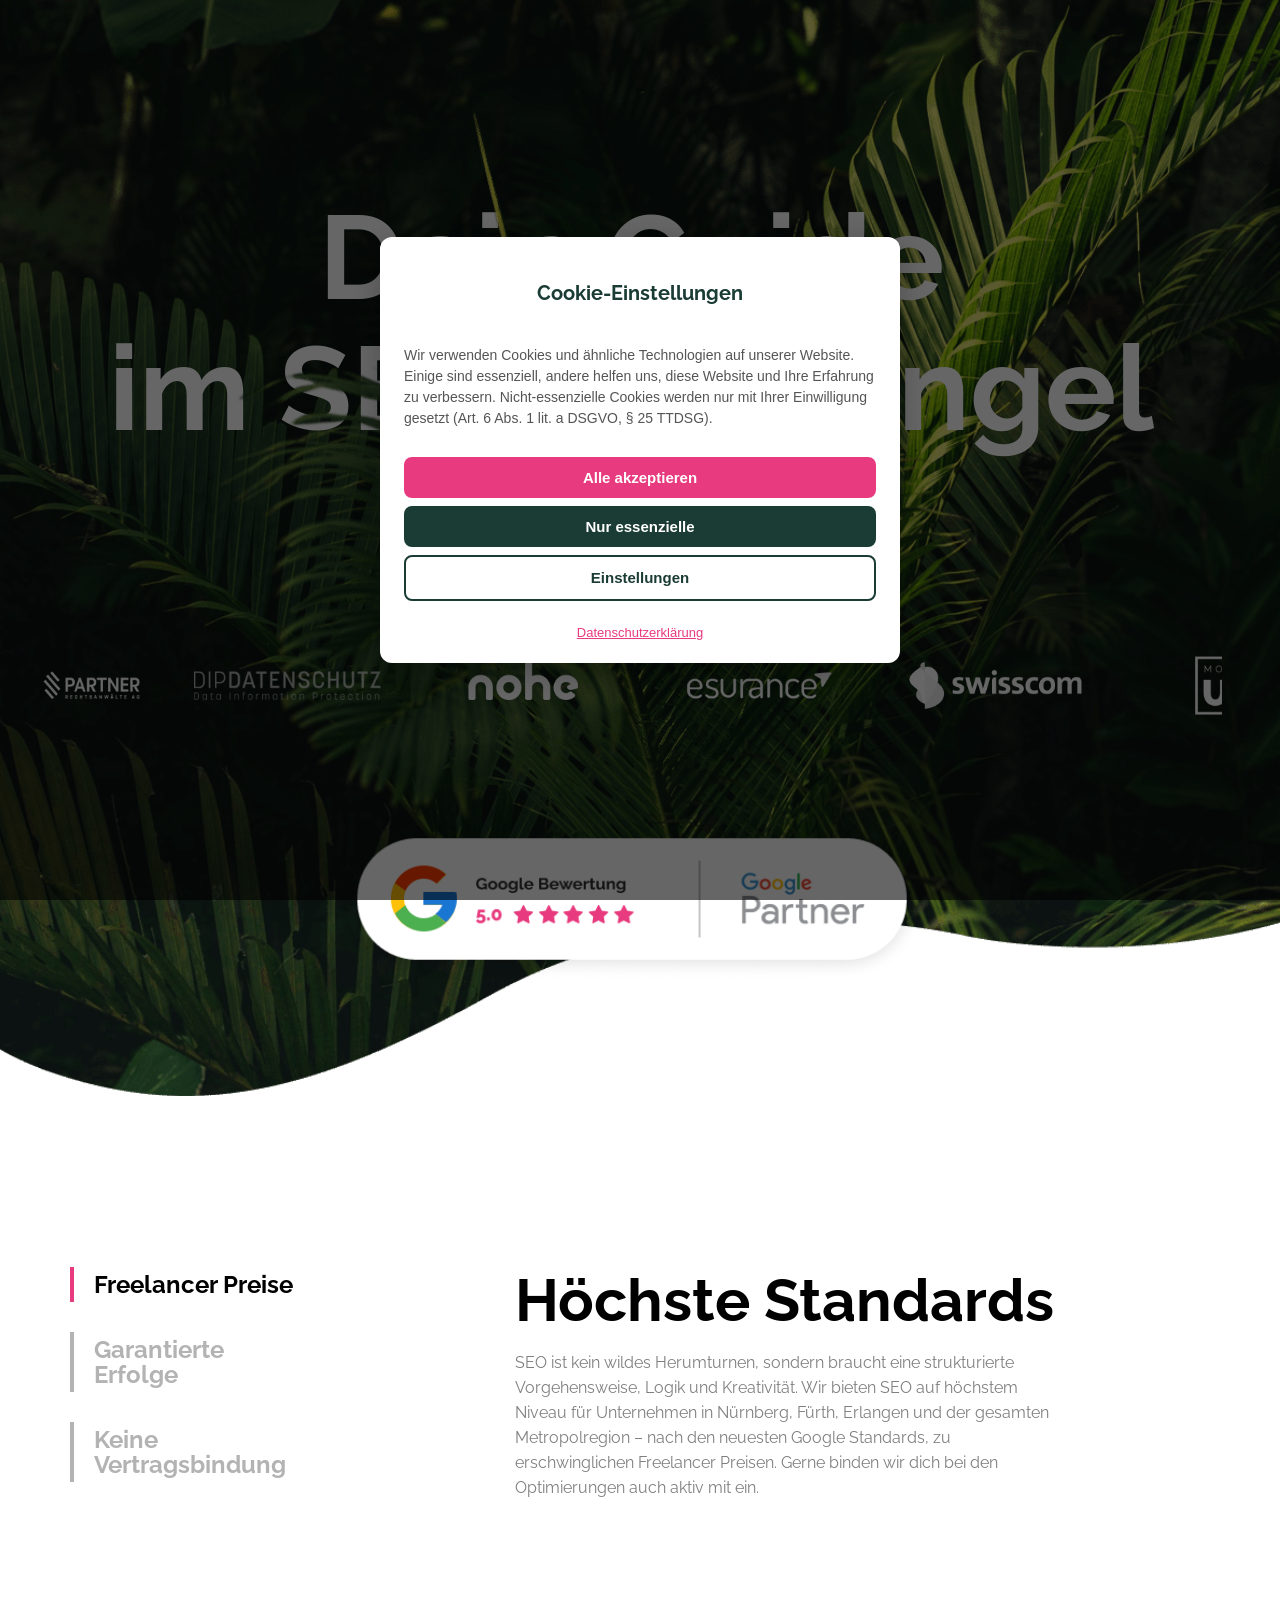
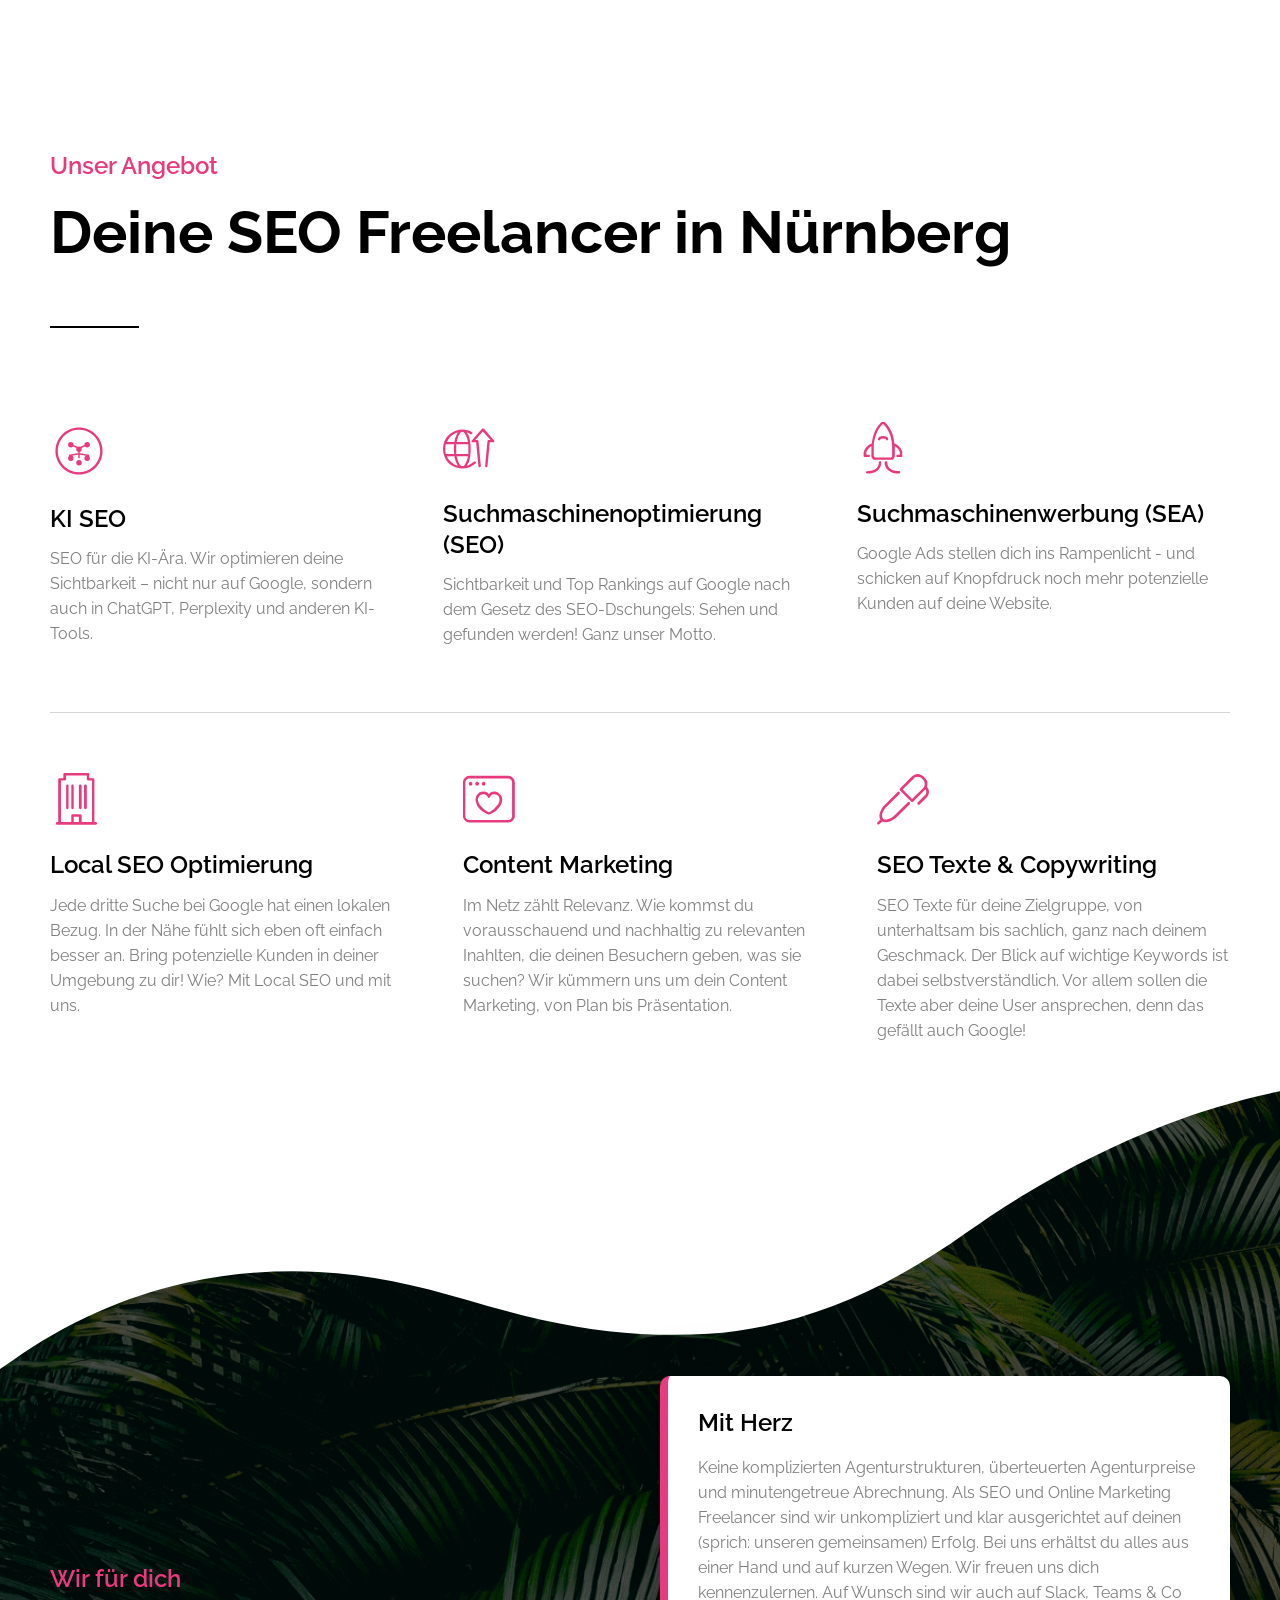
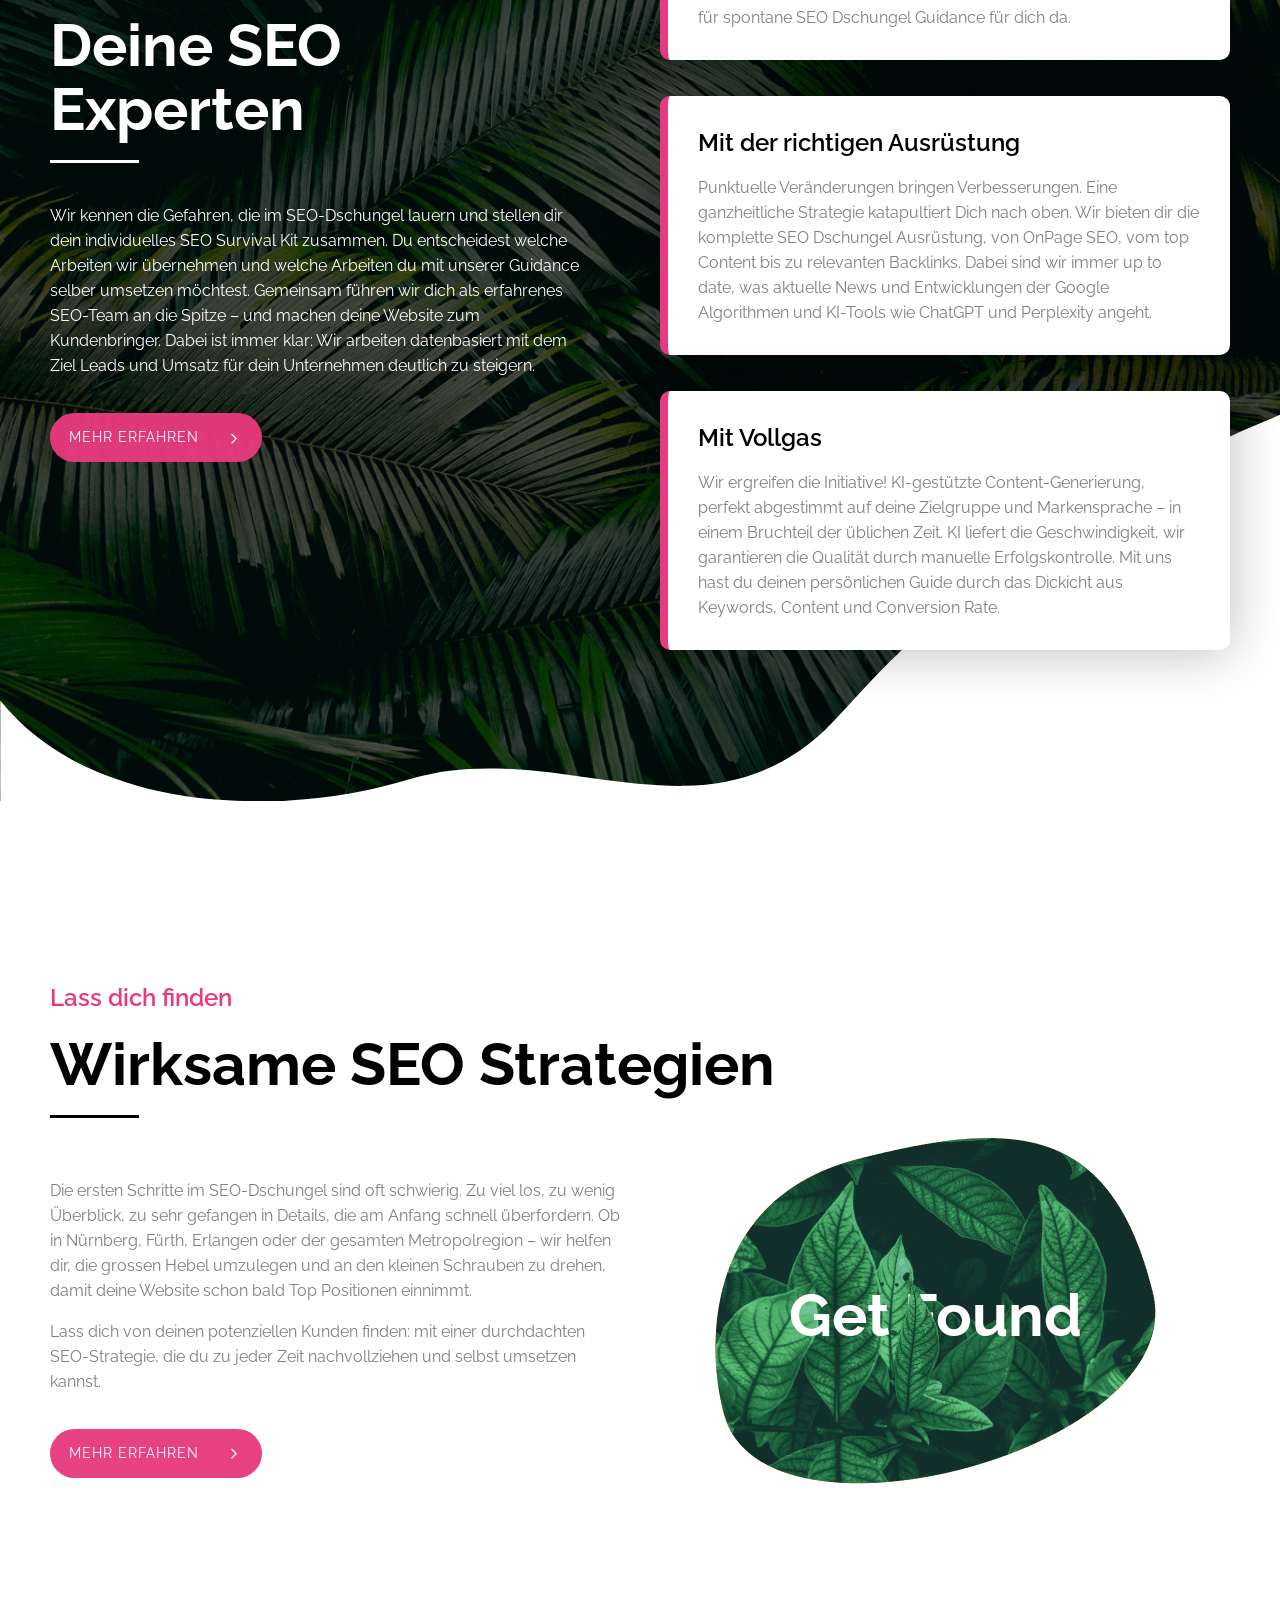
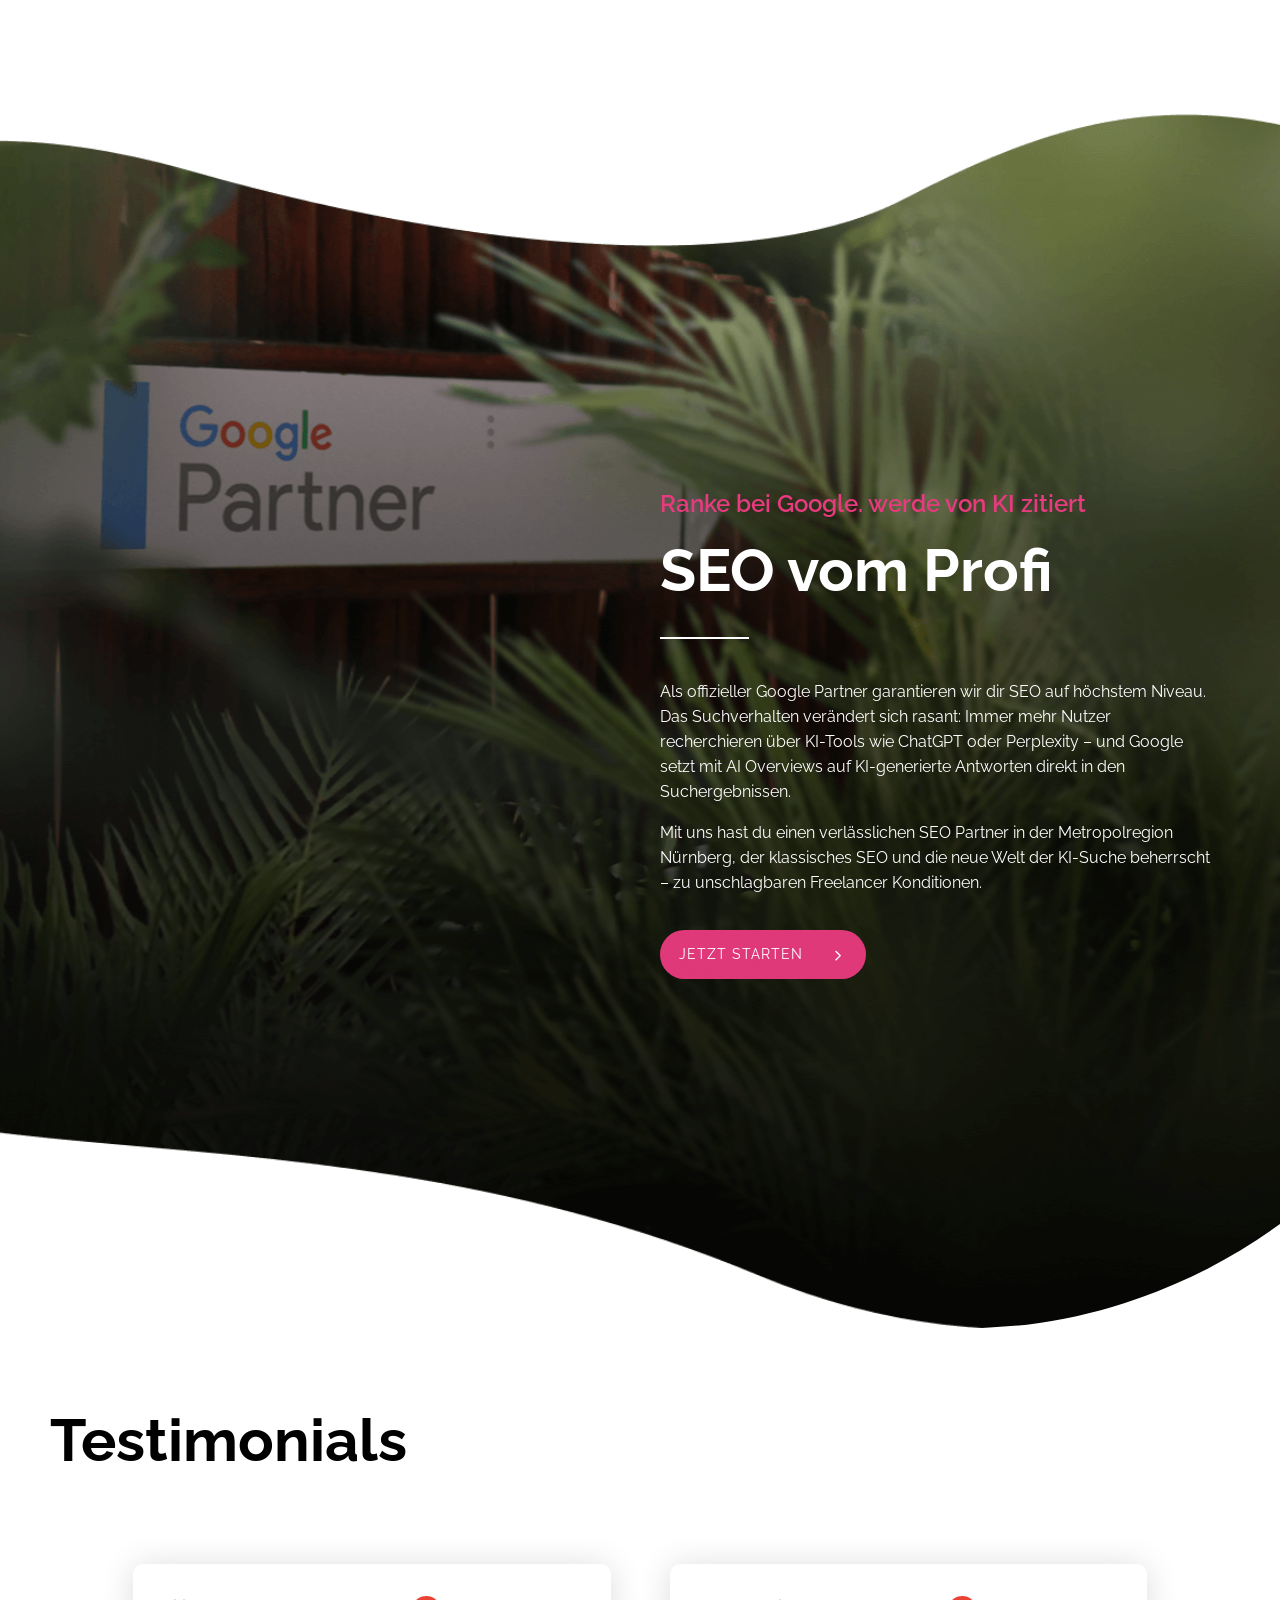
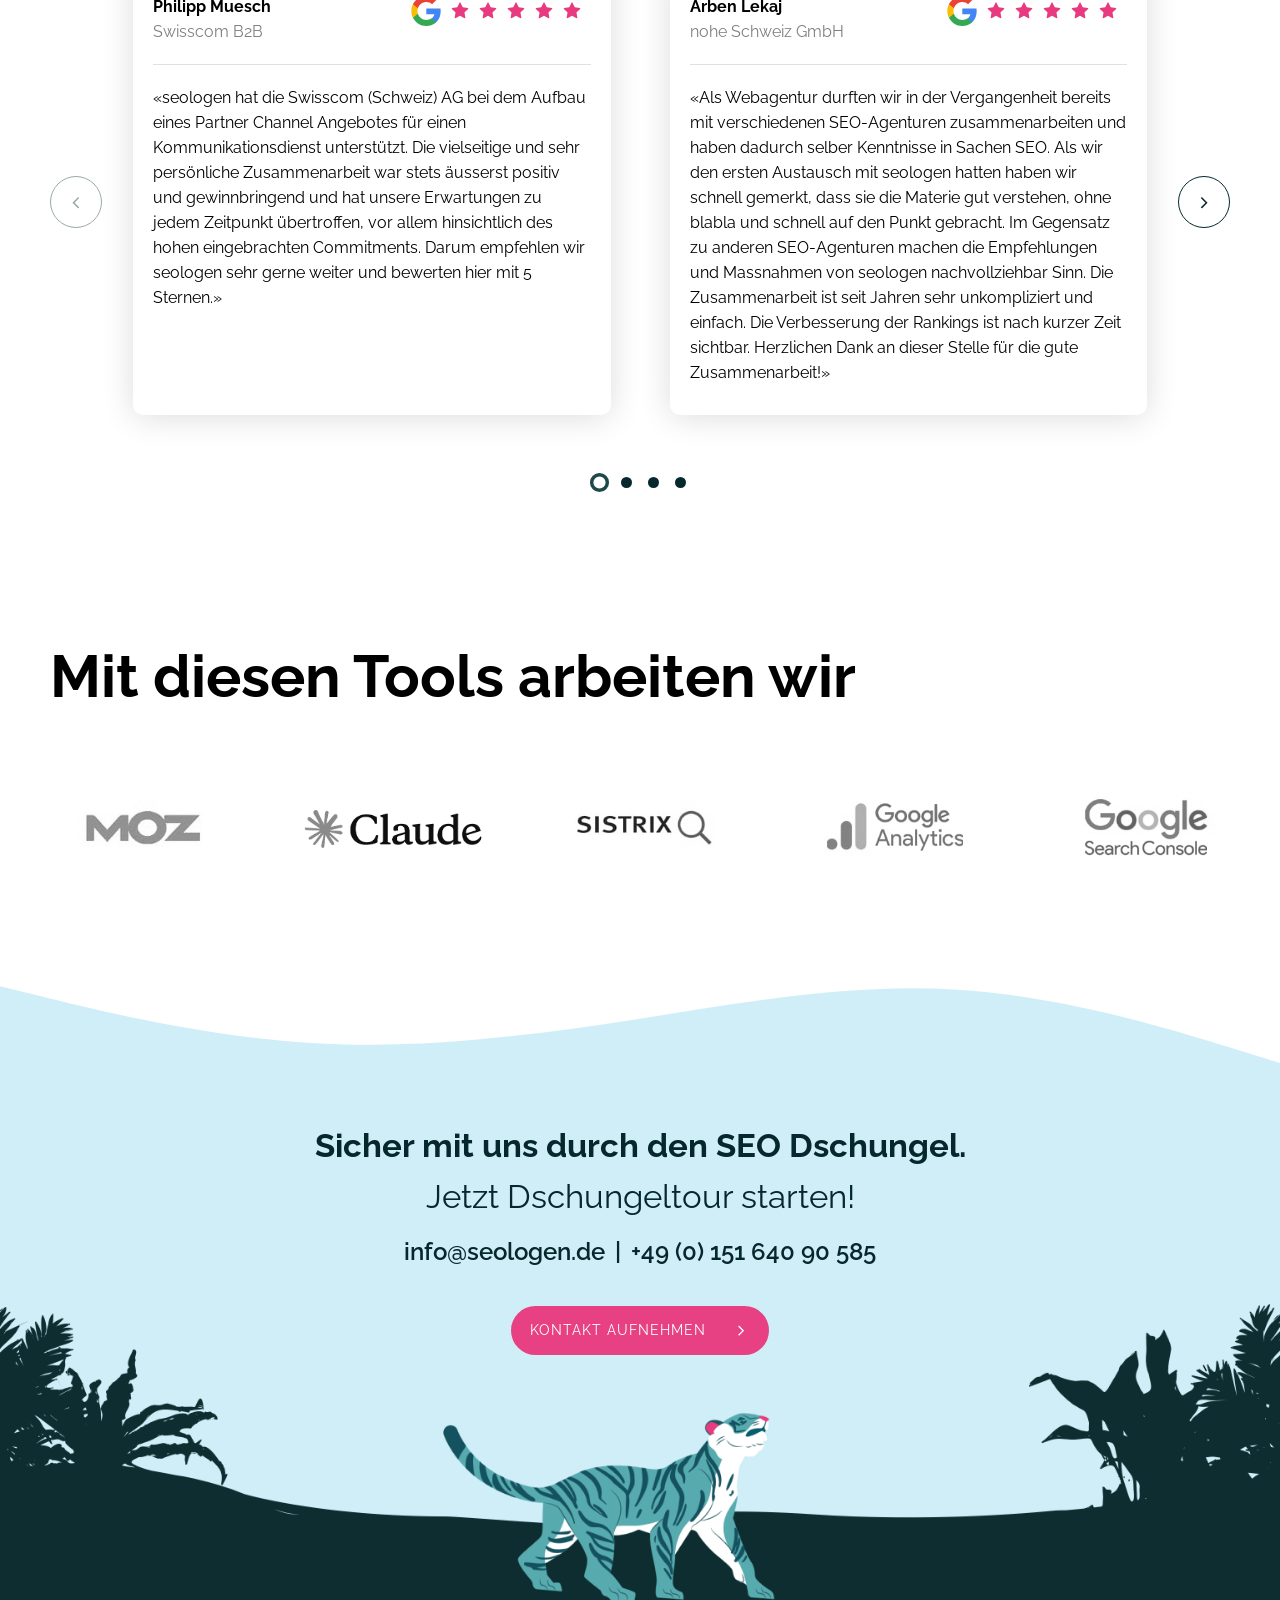
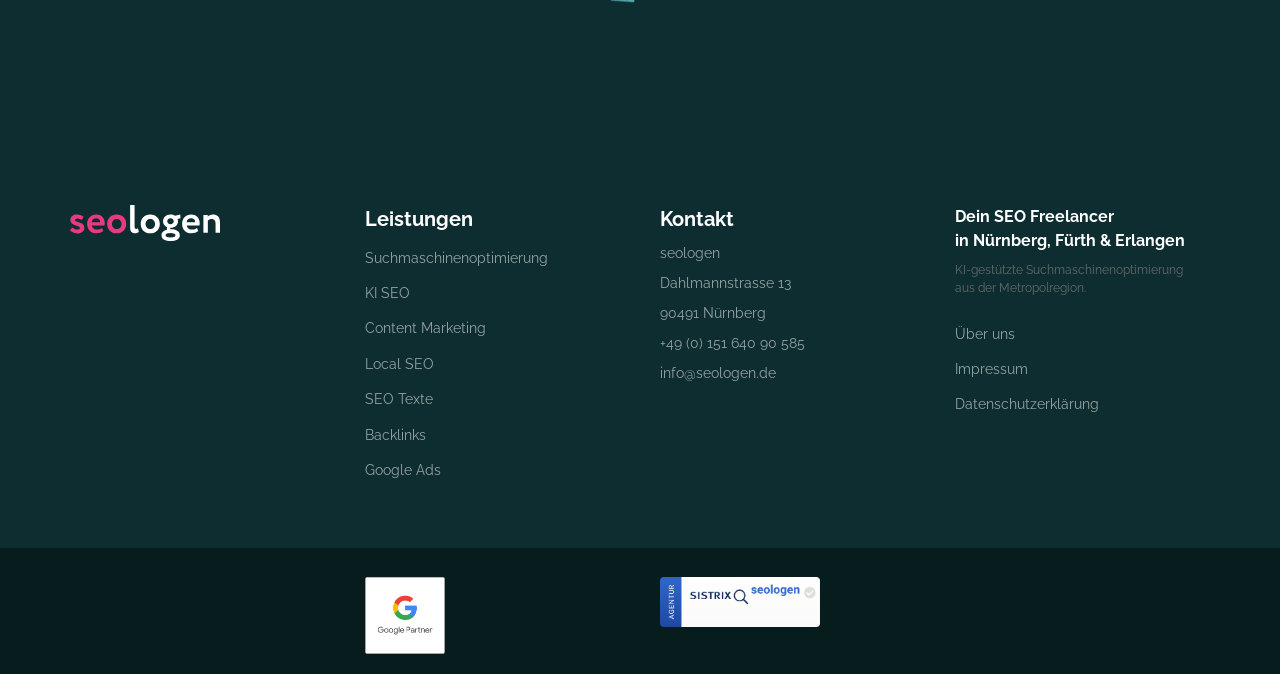
==== commit 798ef2ff: "Fix mobile overlay blocking header on ALL pages The .oxygen-only-show-in-overlay element (position:f" ====
--- a/index.html
+++ b/index.html
@@ -131,7 +131,7 @@
 .oxy-pro-menu-dropdown-icon, .oxy-pro-menu-dropdown-icon-click-area { display: none !important; }
 .oxy-nav-menu-dropdown-arrow .menu-item > a::after { display: none !important; }
 /* Sticky header visibility */
-.oxy-header-wrapper .oxygen-only-show-in-overlay { display: none; pointer-events: none; }
+.oxy-header-wrapper .oxygen-only-show-in-overlay { display: none !important; pointer-events: none !important; }
 .oxy-header-wrapper .oxygen-hide-in-sticky { display: block; }
 .oxy-header-wrapper .oxygen-show-in-sticky-only { display: none; }
 .oxy-header-wrapper.oxy-sticky-header-active .oxygen-hide-in-sticky,
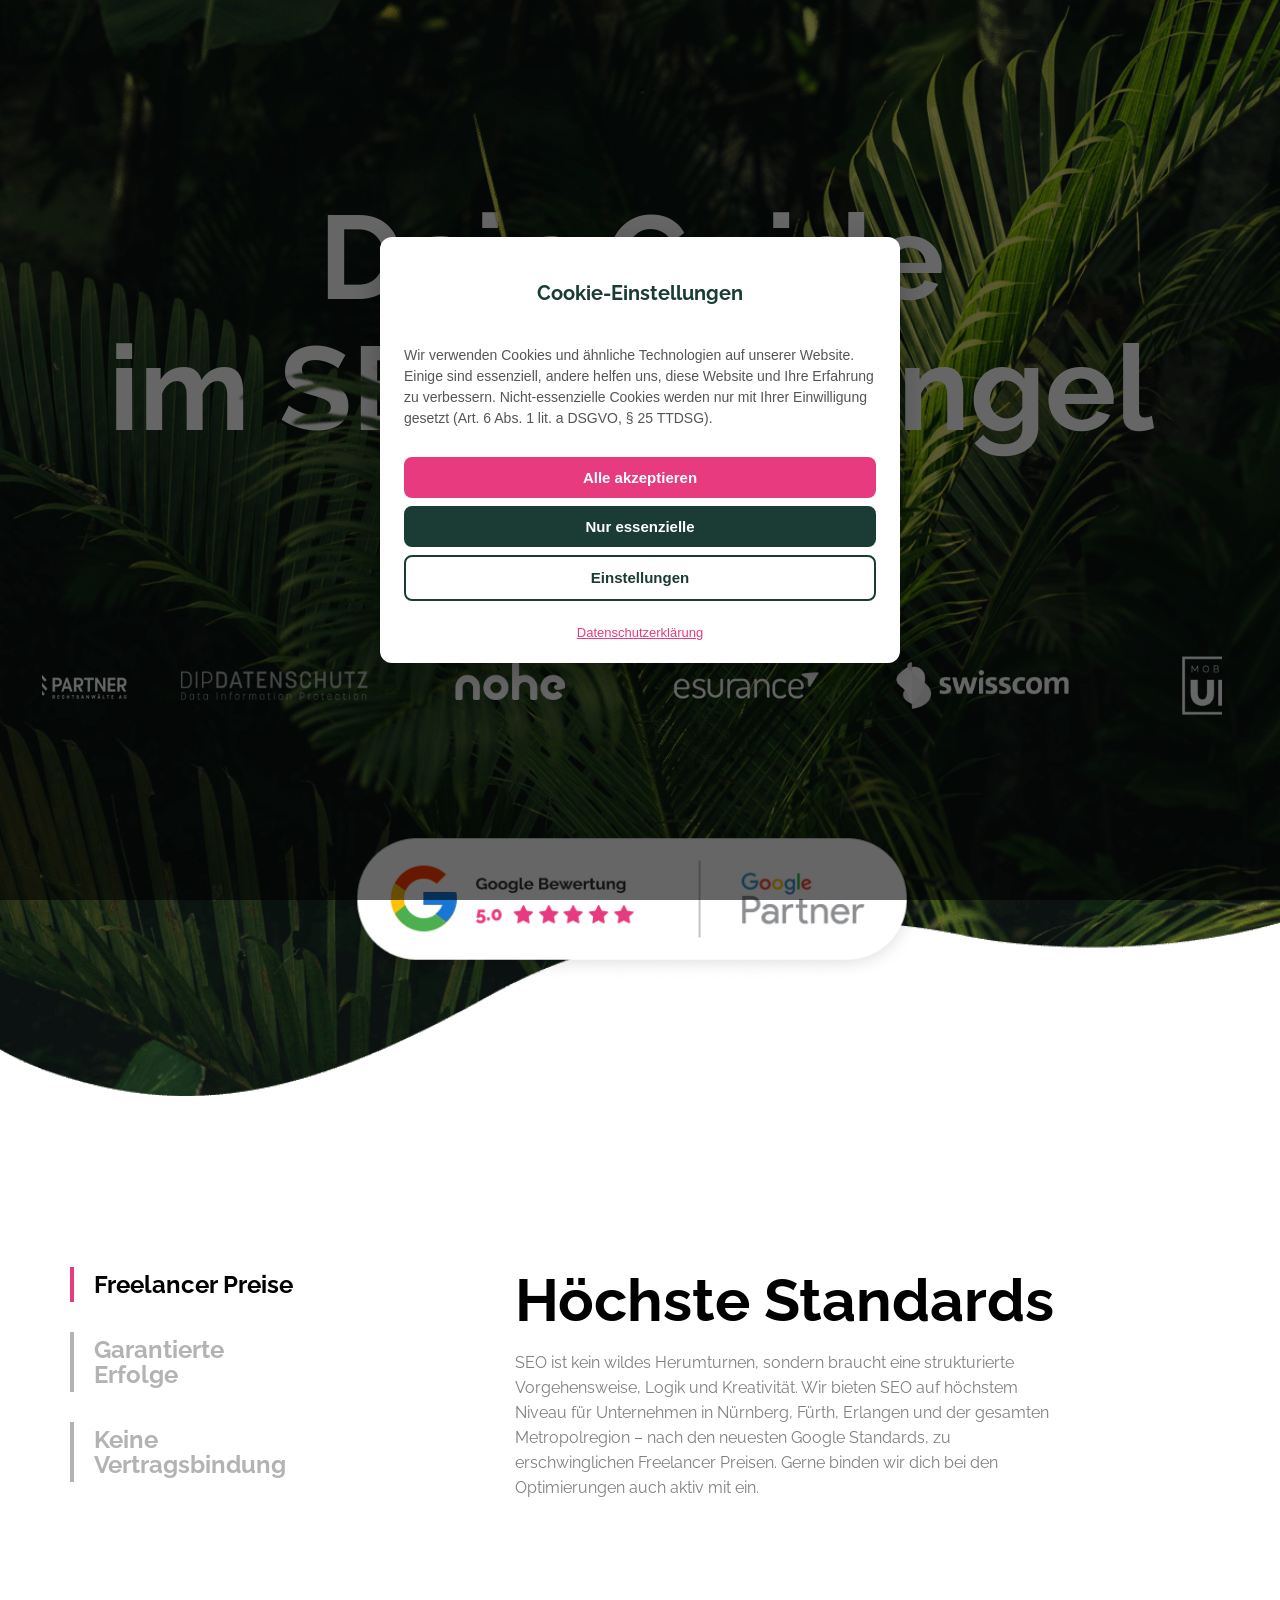
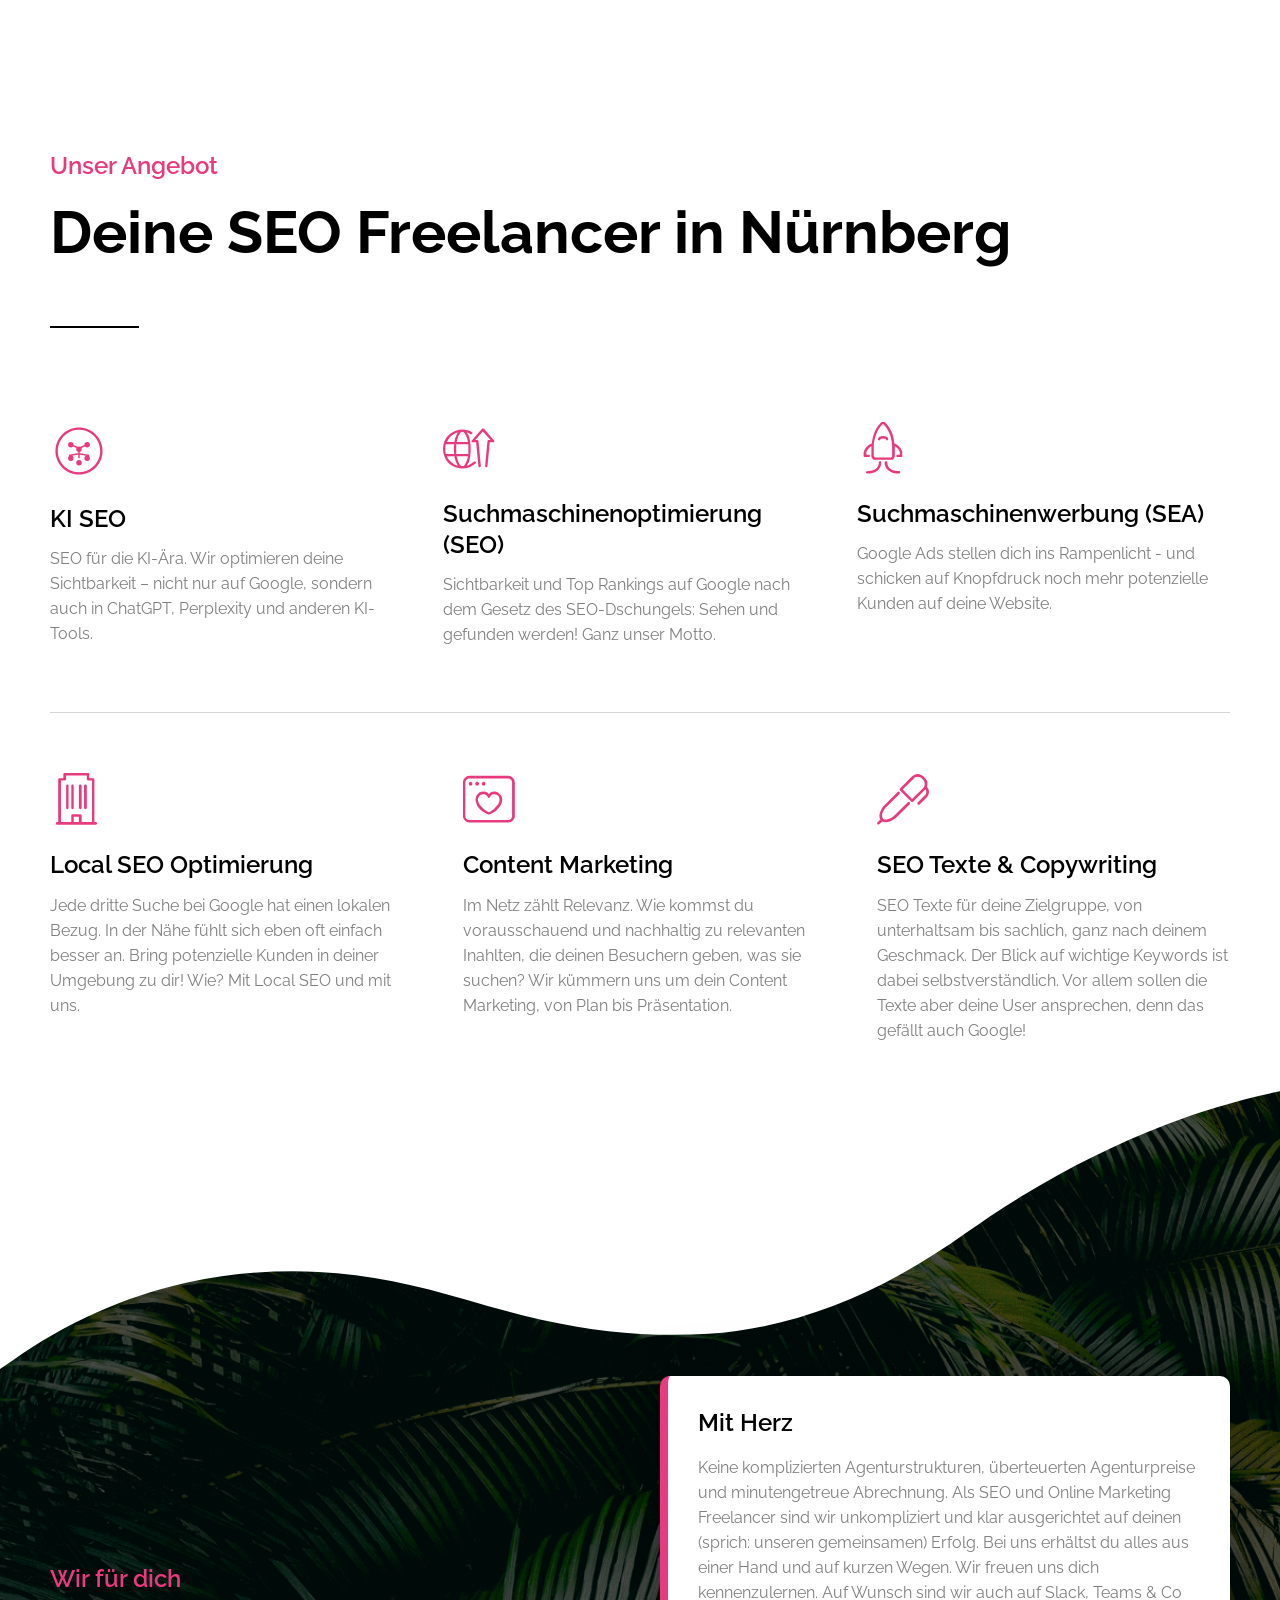
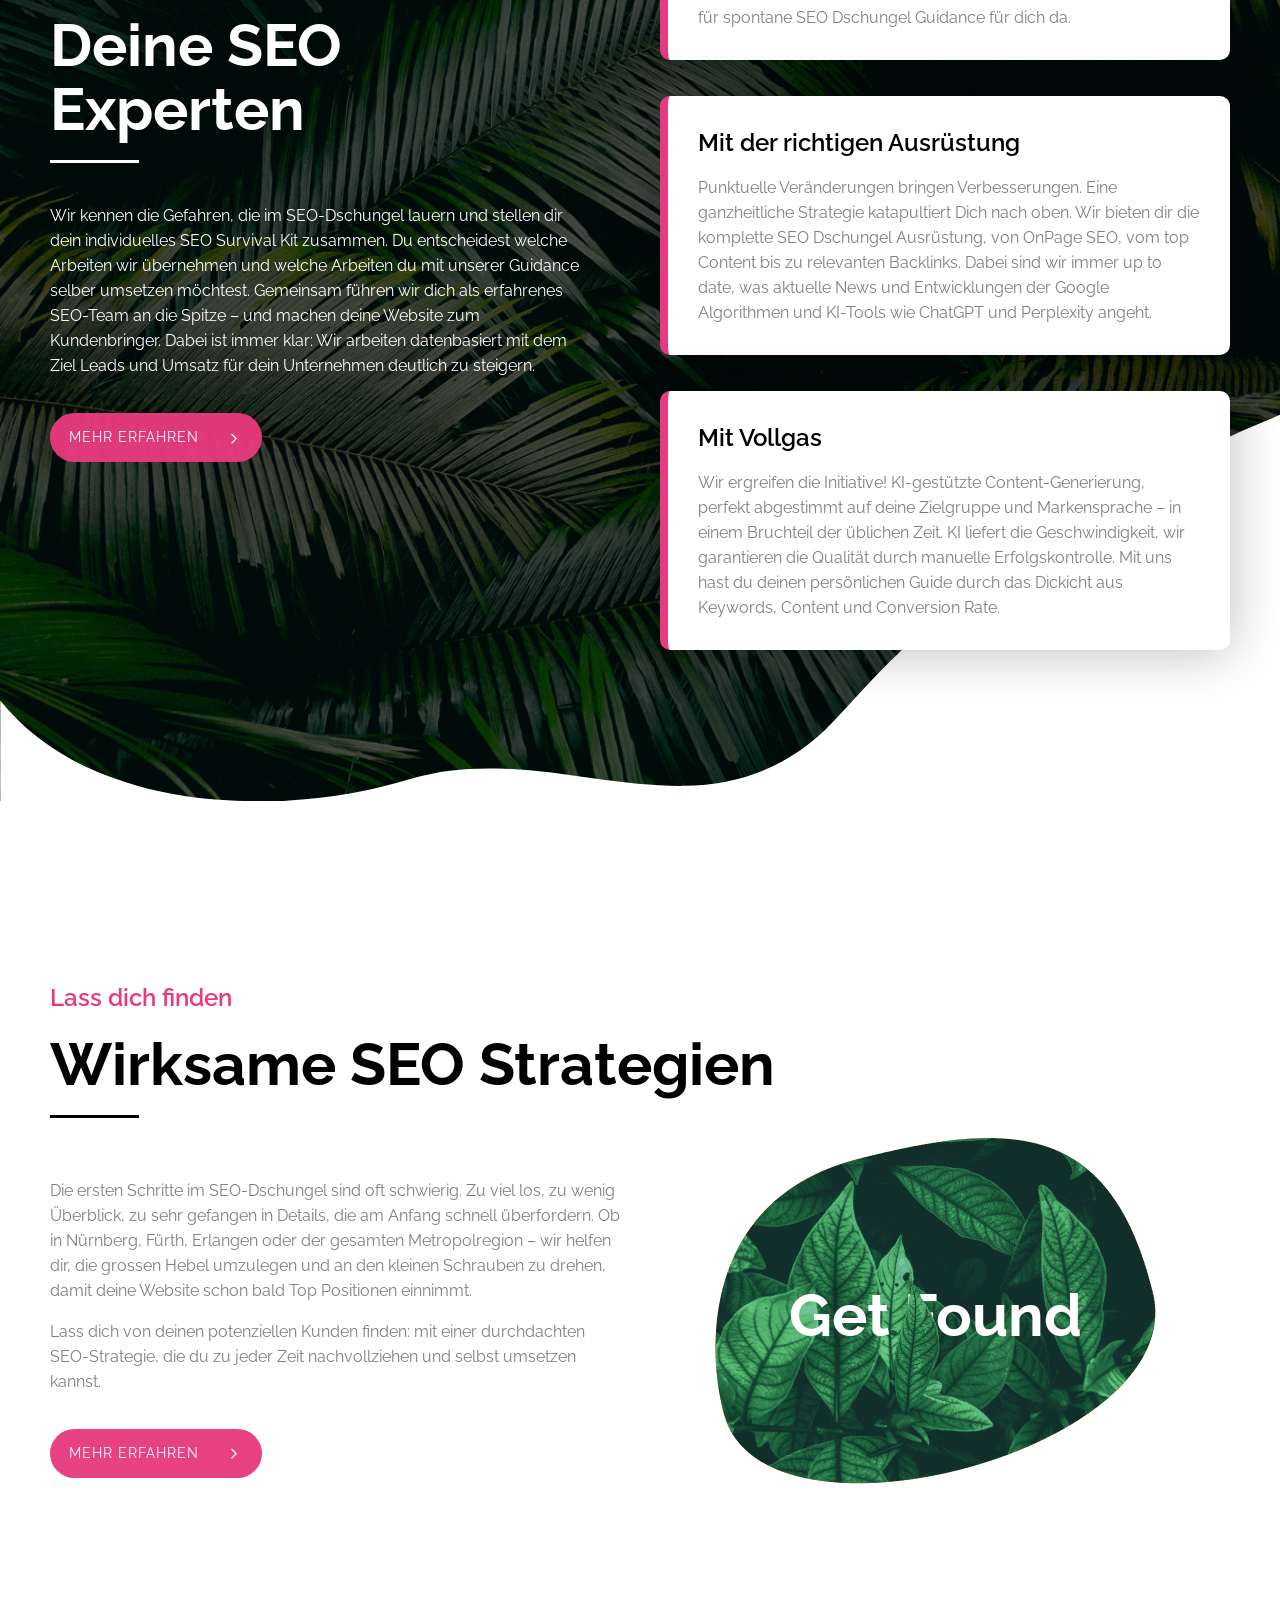
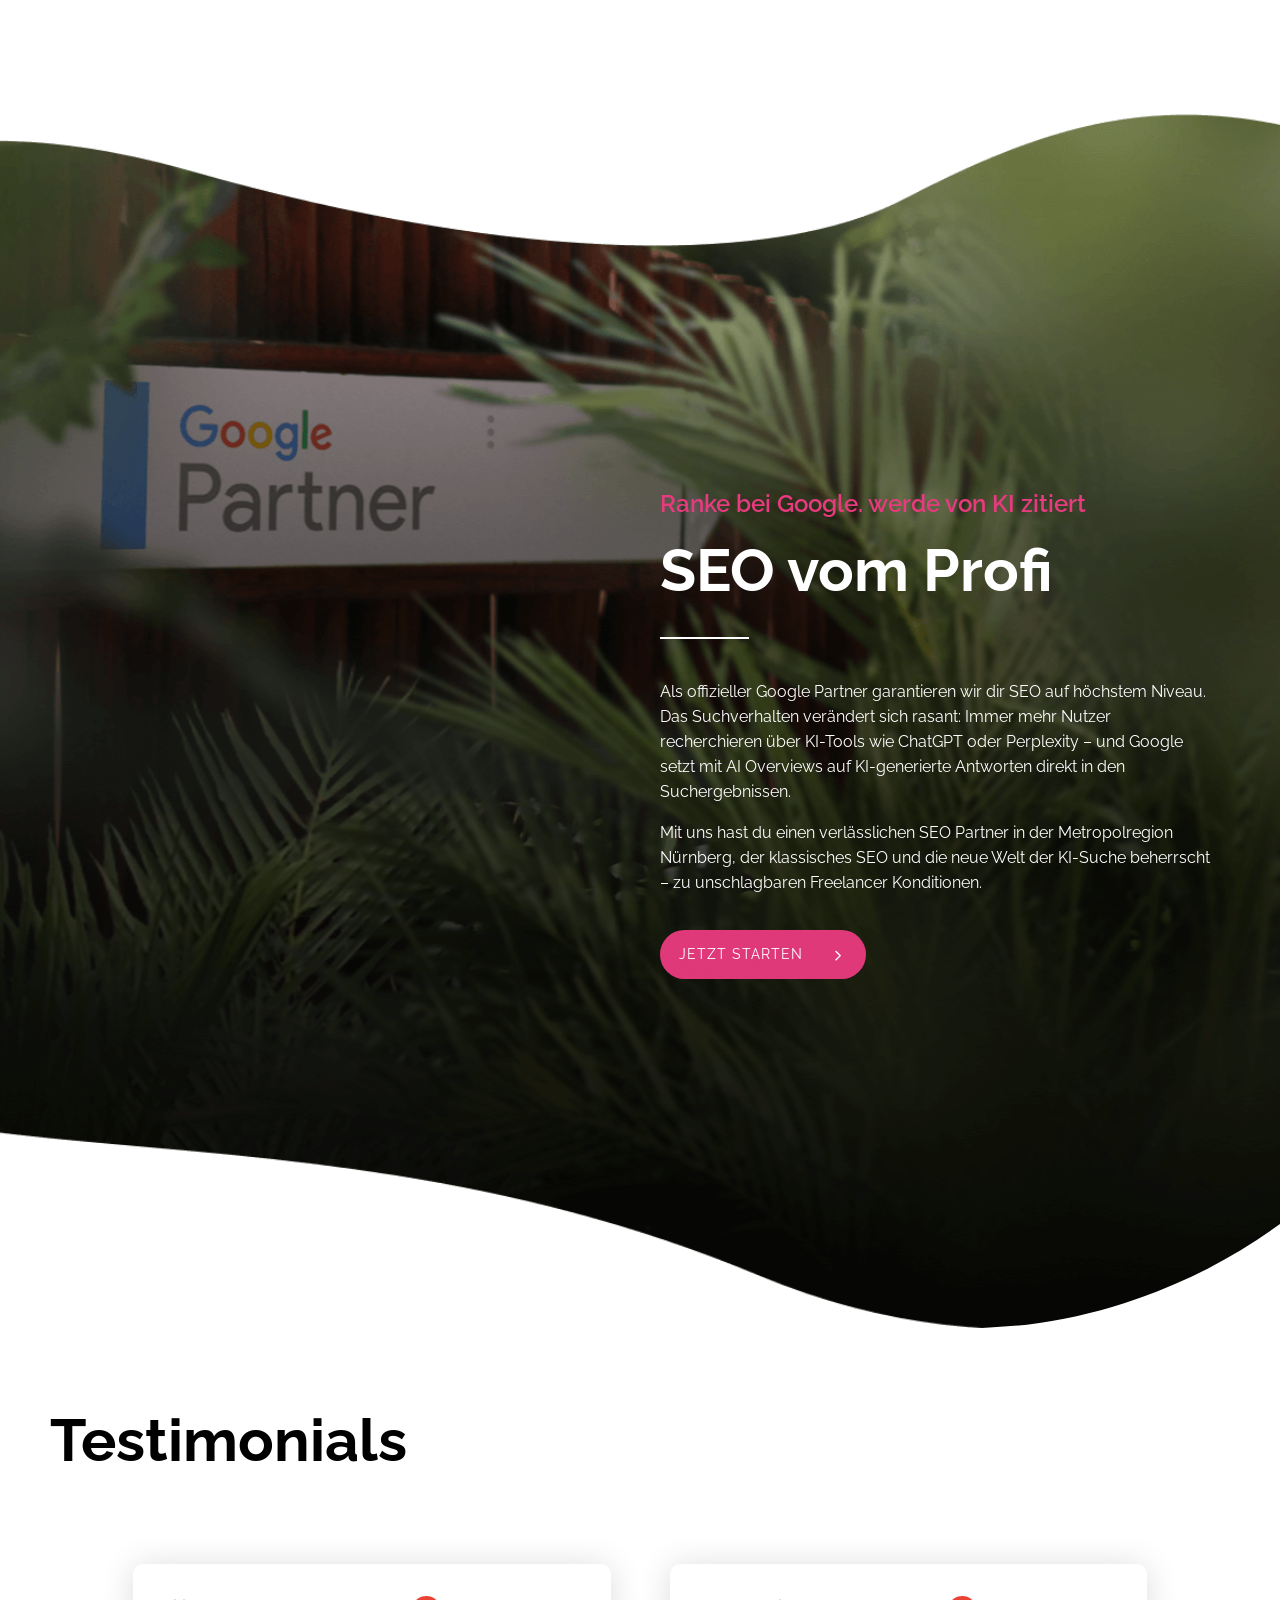
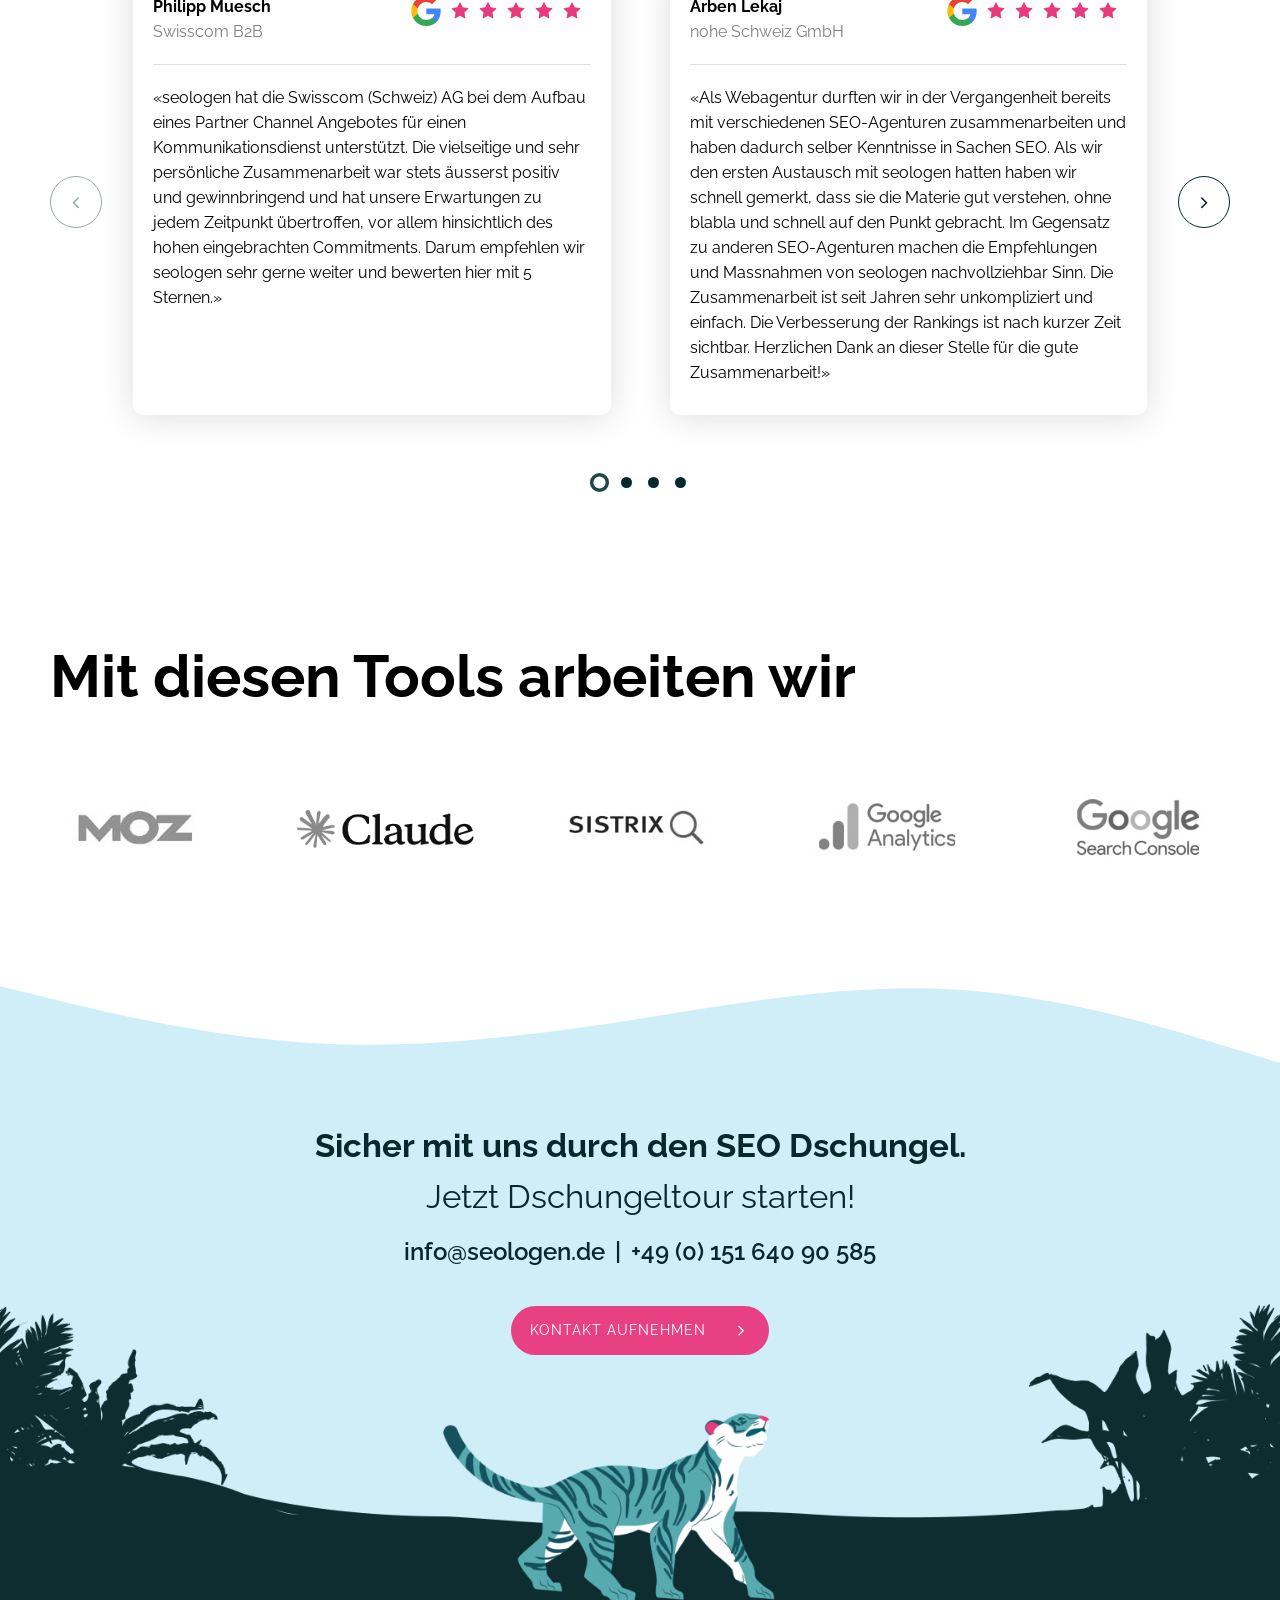
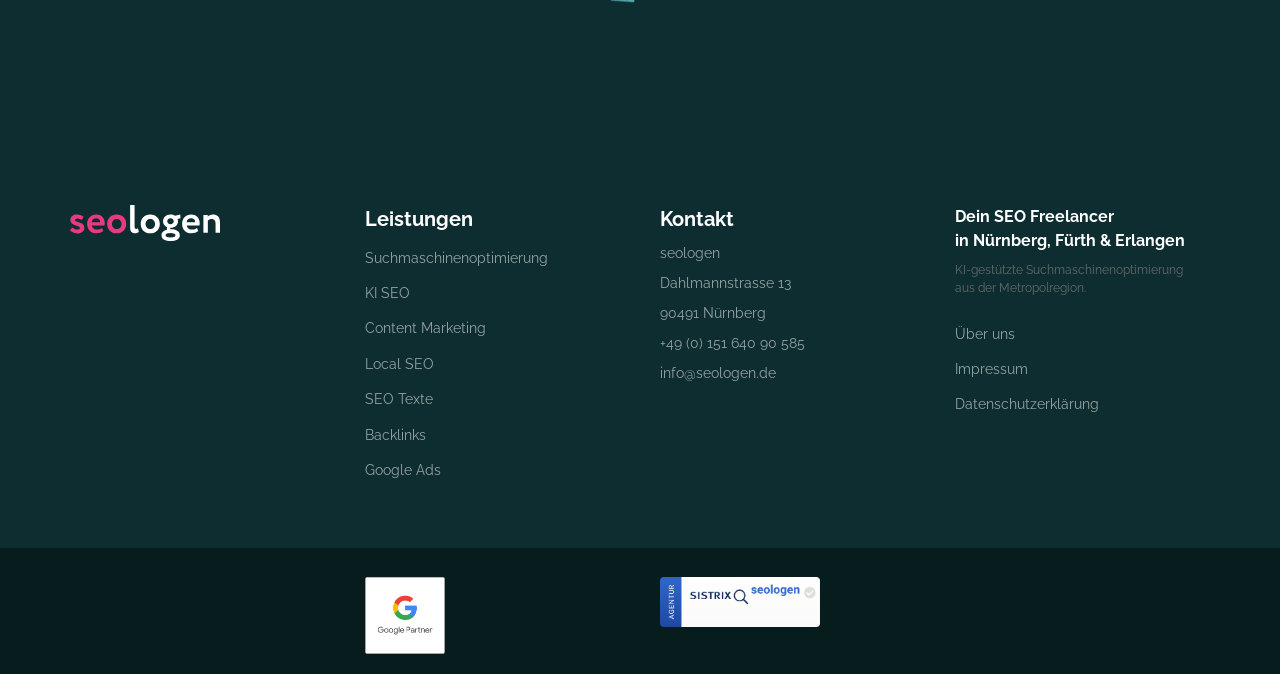
==== commit 5057348a: "Fix overlay rule: collapse instead of hide to keep header visible Previous fix (display:none) accide" ====
--- a/index.html
+++ b/index.html
@@ -131,7 +131,7 @@
 .oxy-pro-menu-dropdown-icon, .oxy-pro-menu-dropdown-icon-click-area { display: none !important; }
 .oxy-nav-menu-dropdown-arrow .menu-item > a::after { display: none !important; }
 /* Sticky header visibility */
-.oxy-header-wrapper .oxygen-only-show-in-overlay { display: none !important; pointer-events: none !important; }
+.oxy-header-wrapper .oxygen-only-show-in-overlay.oxy-header-row { height: 0 !important; min-height: 0 !important; overflow: hidden !important; pointer-events: none !important; padding: 0 !important; }
 .oxy-header-wrapper .oxygen-hide-in-sticky { display: block; }
 .oxy-header-wrapper .oxygen-show-in-sticky-only { display: none; }
 .oxy-header-wrapper.oxy-sticky-header-active .oxygen-hide-in-sticky,
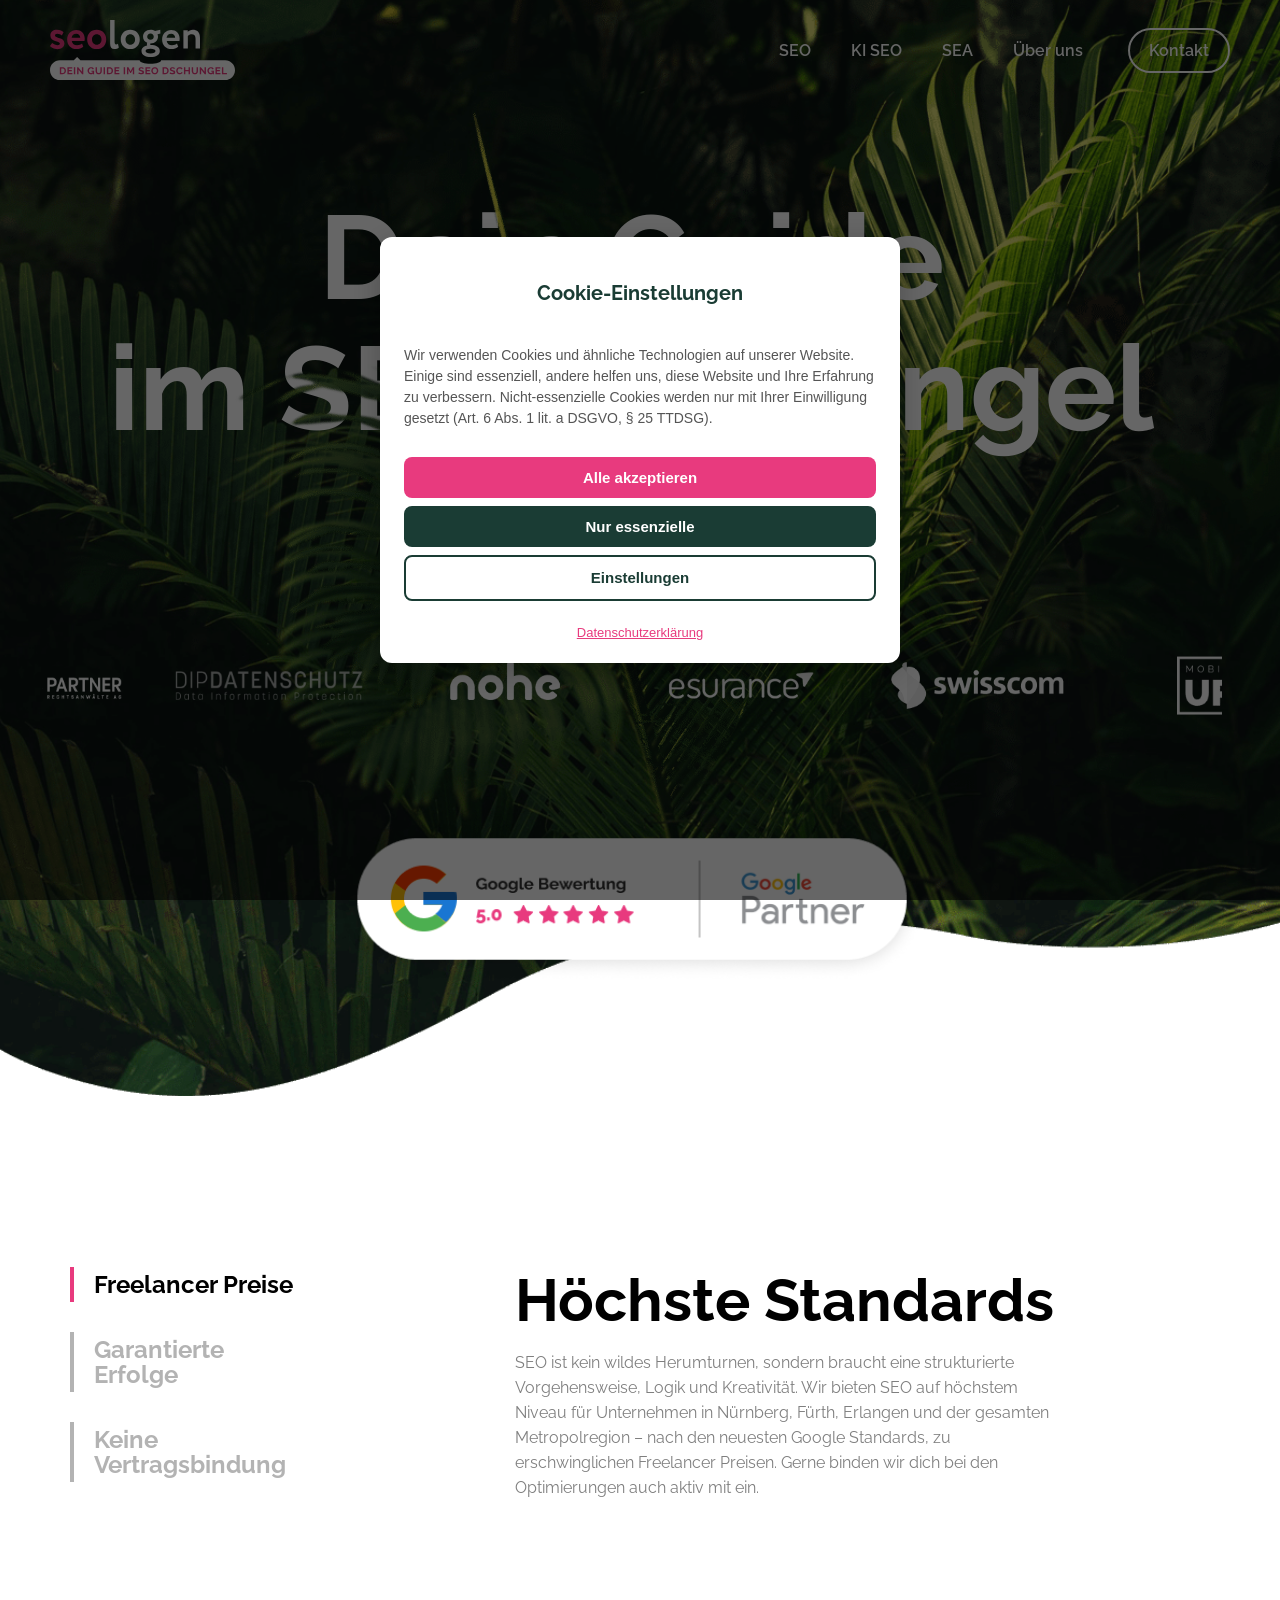
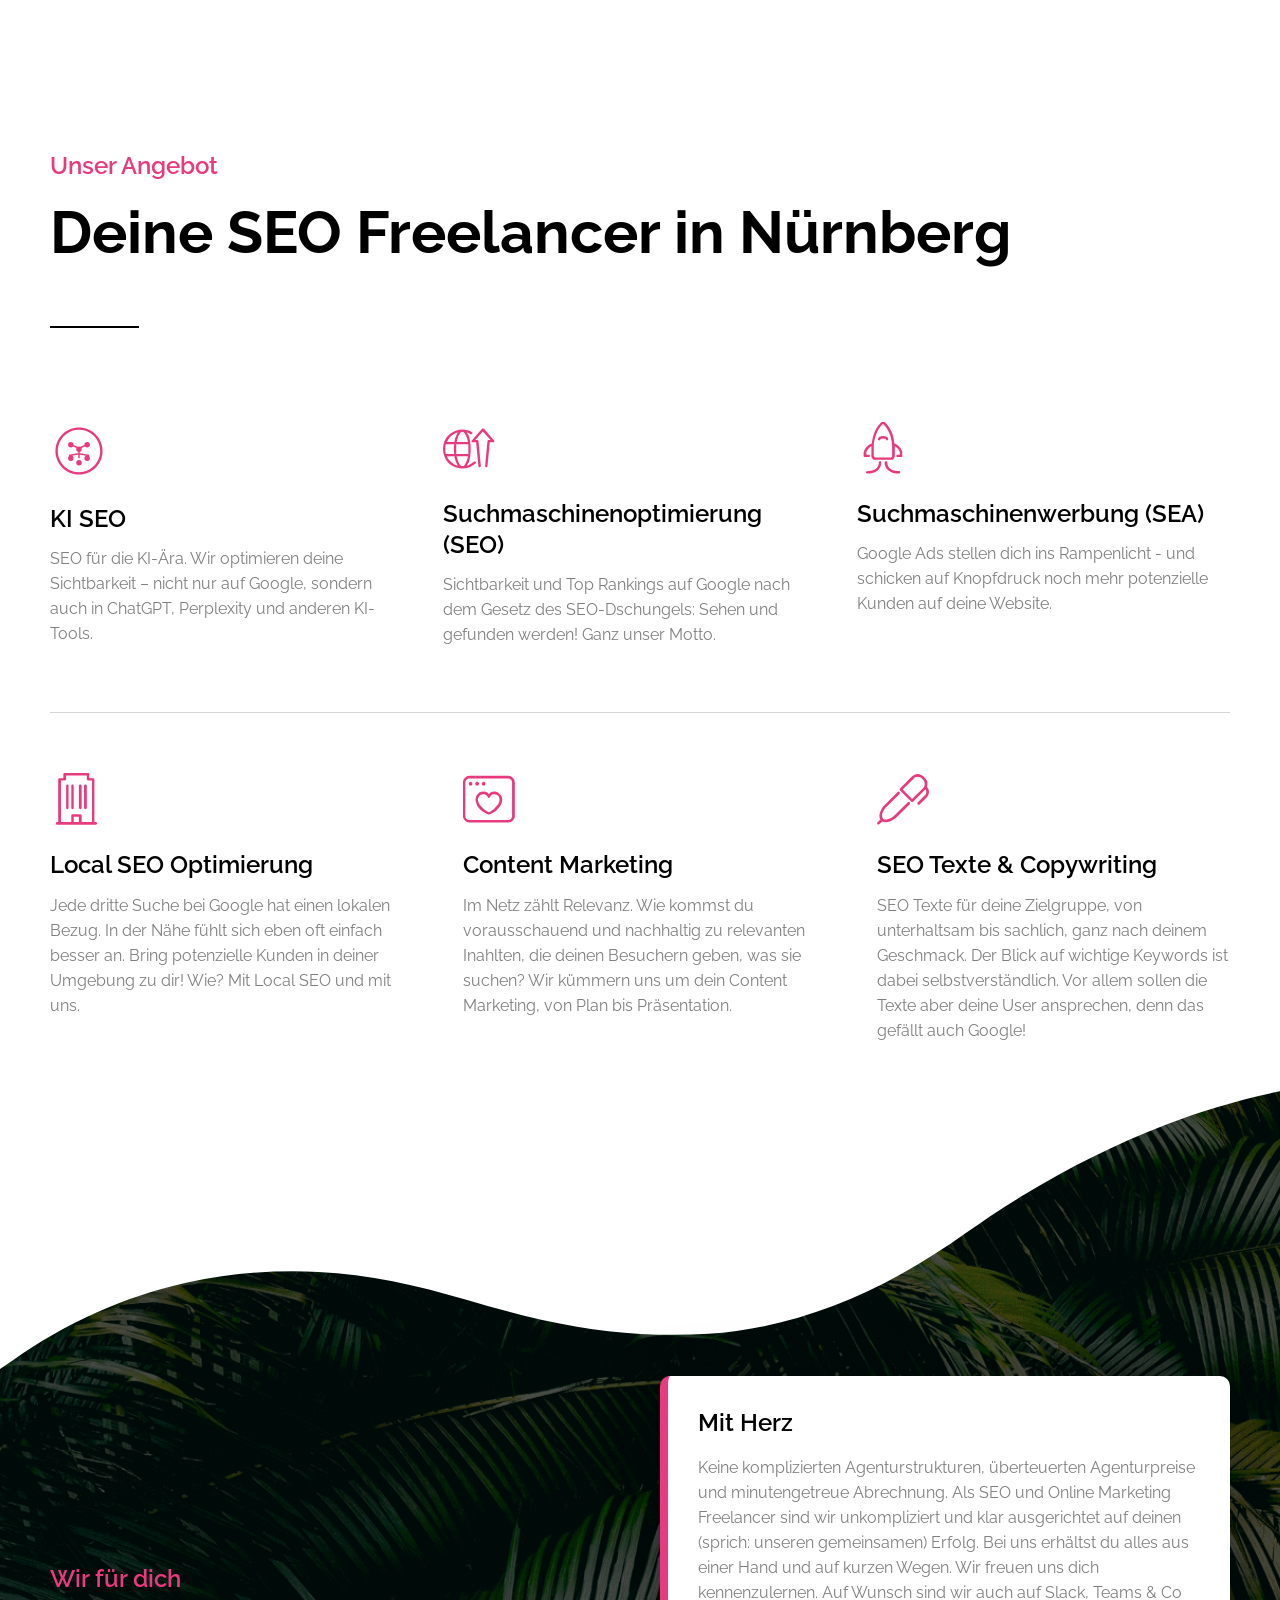
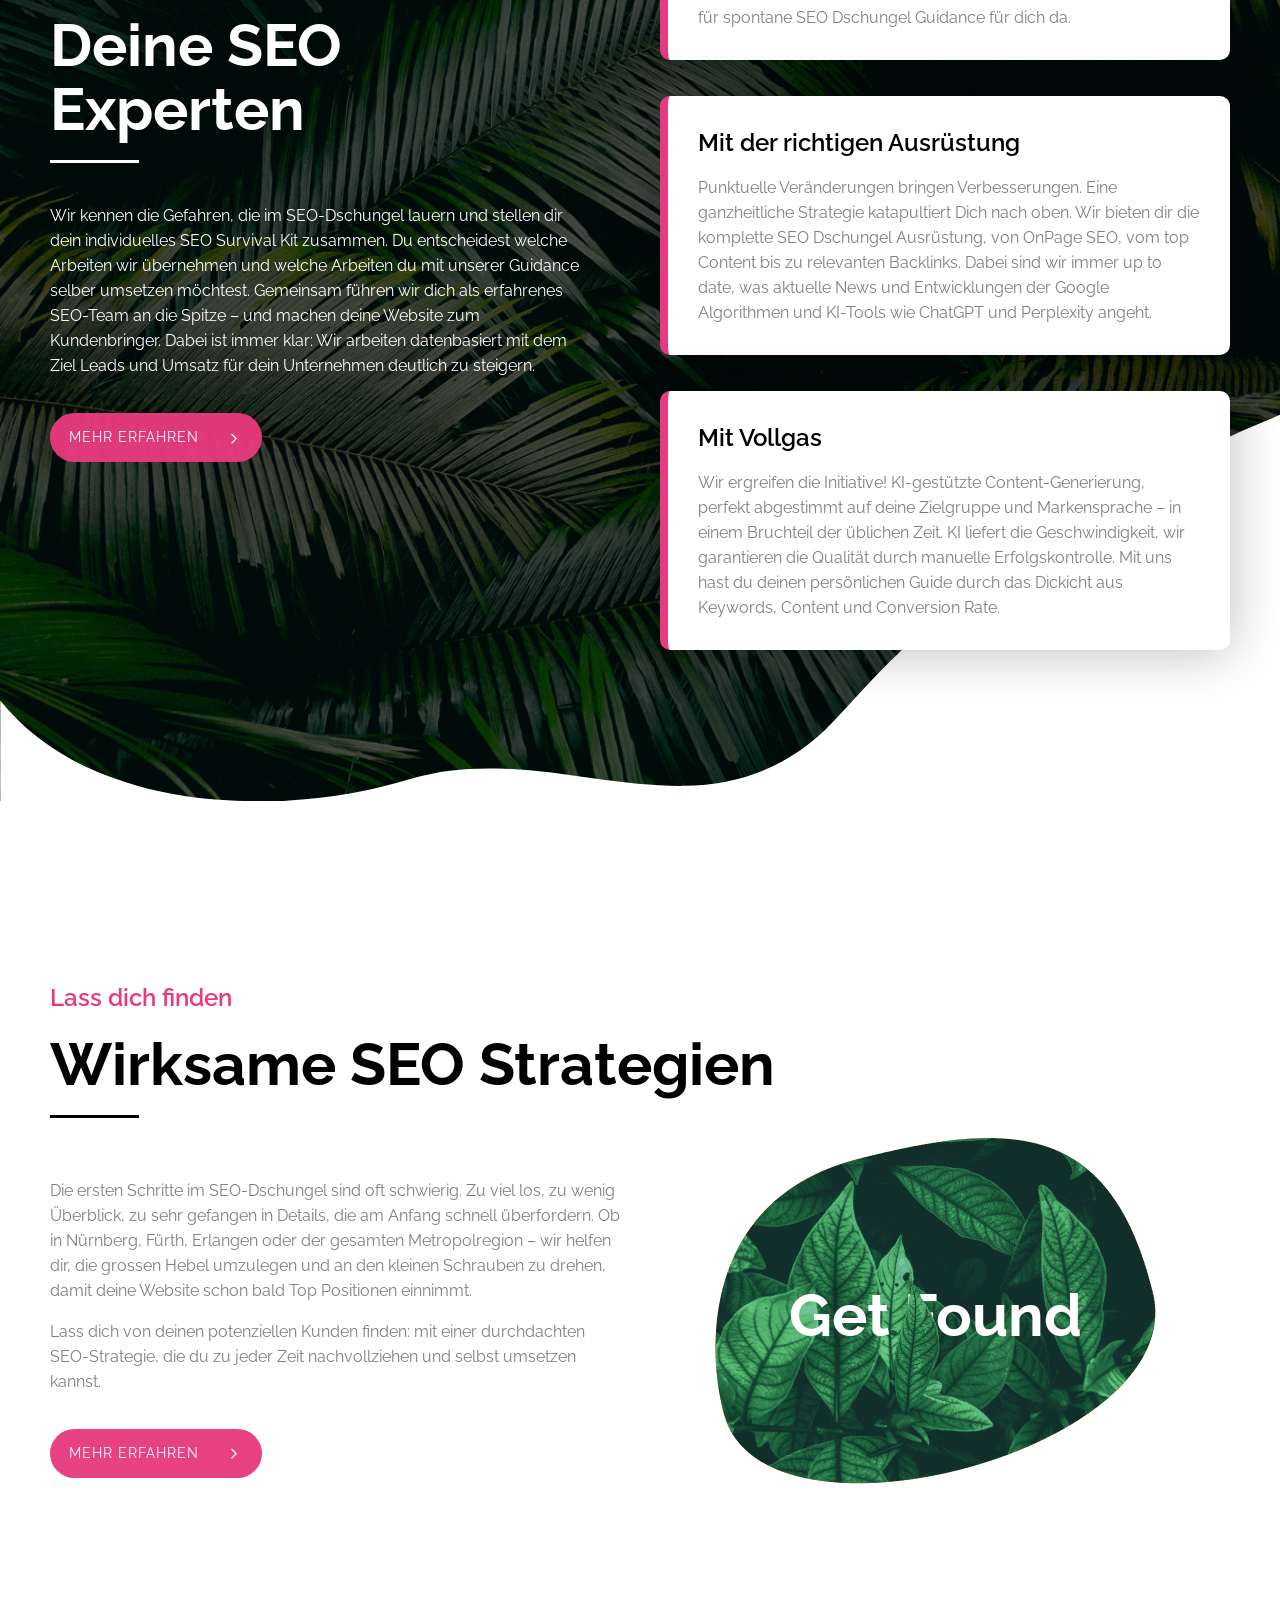
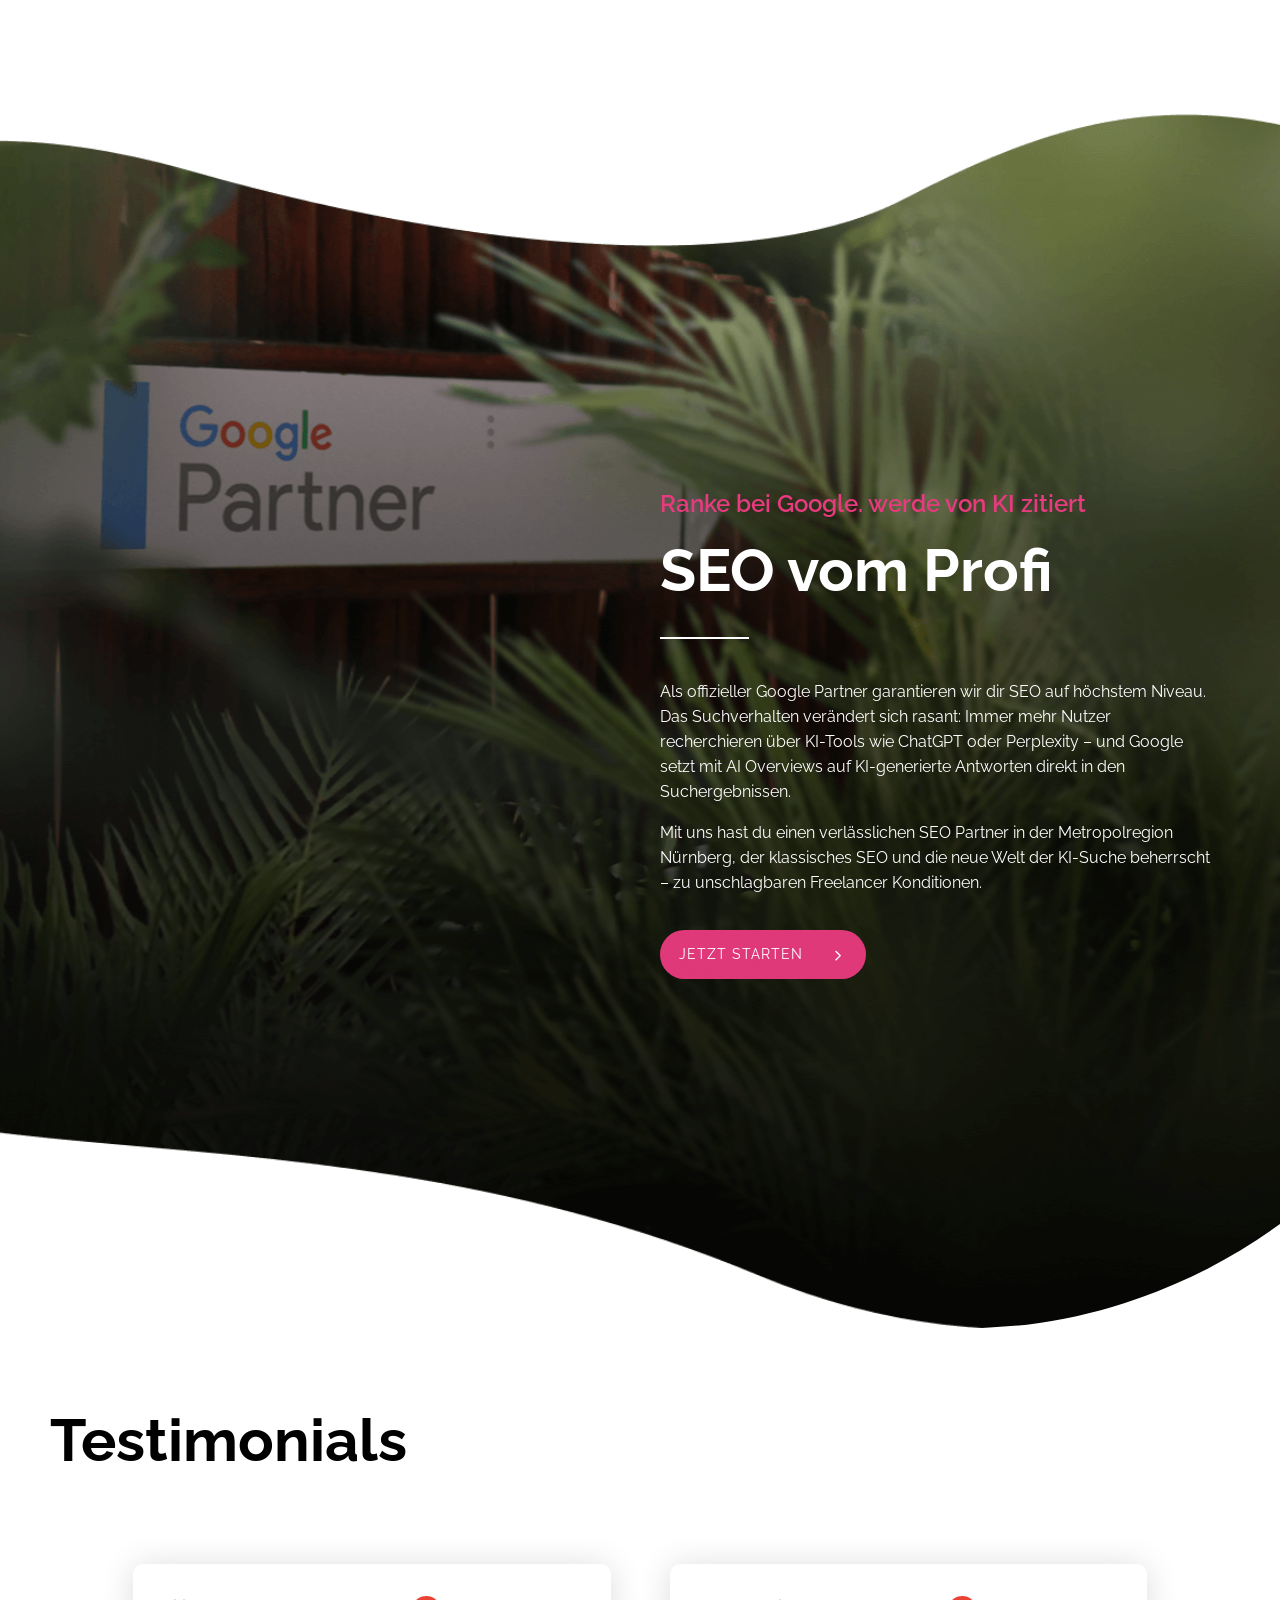
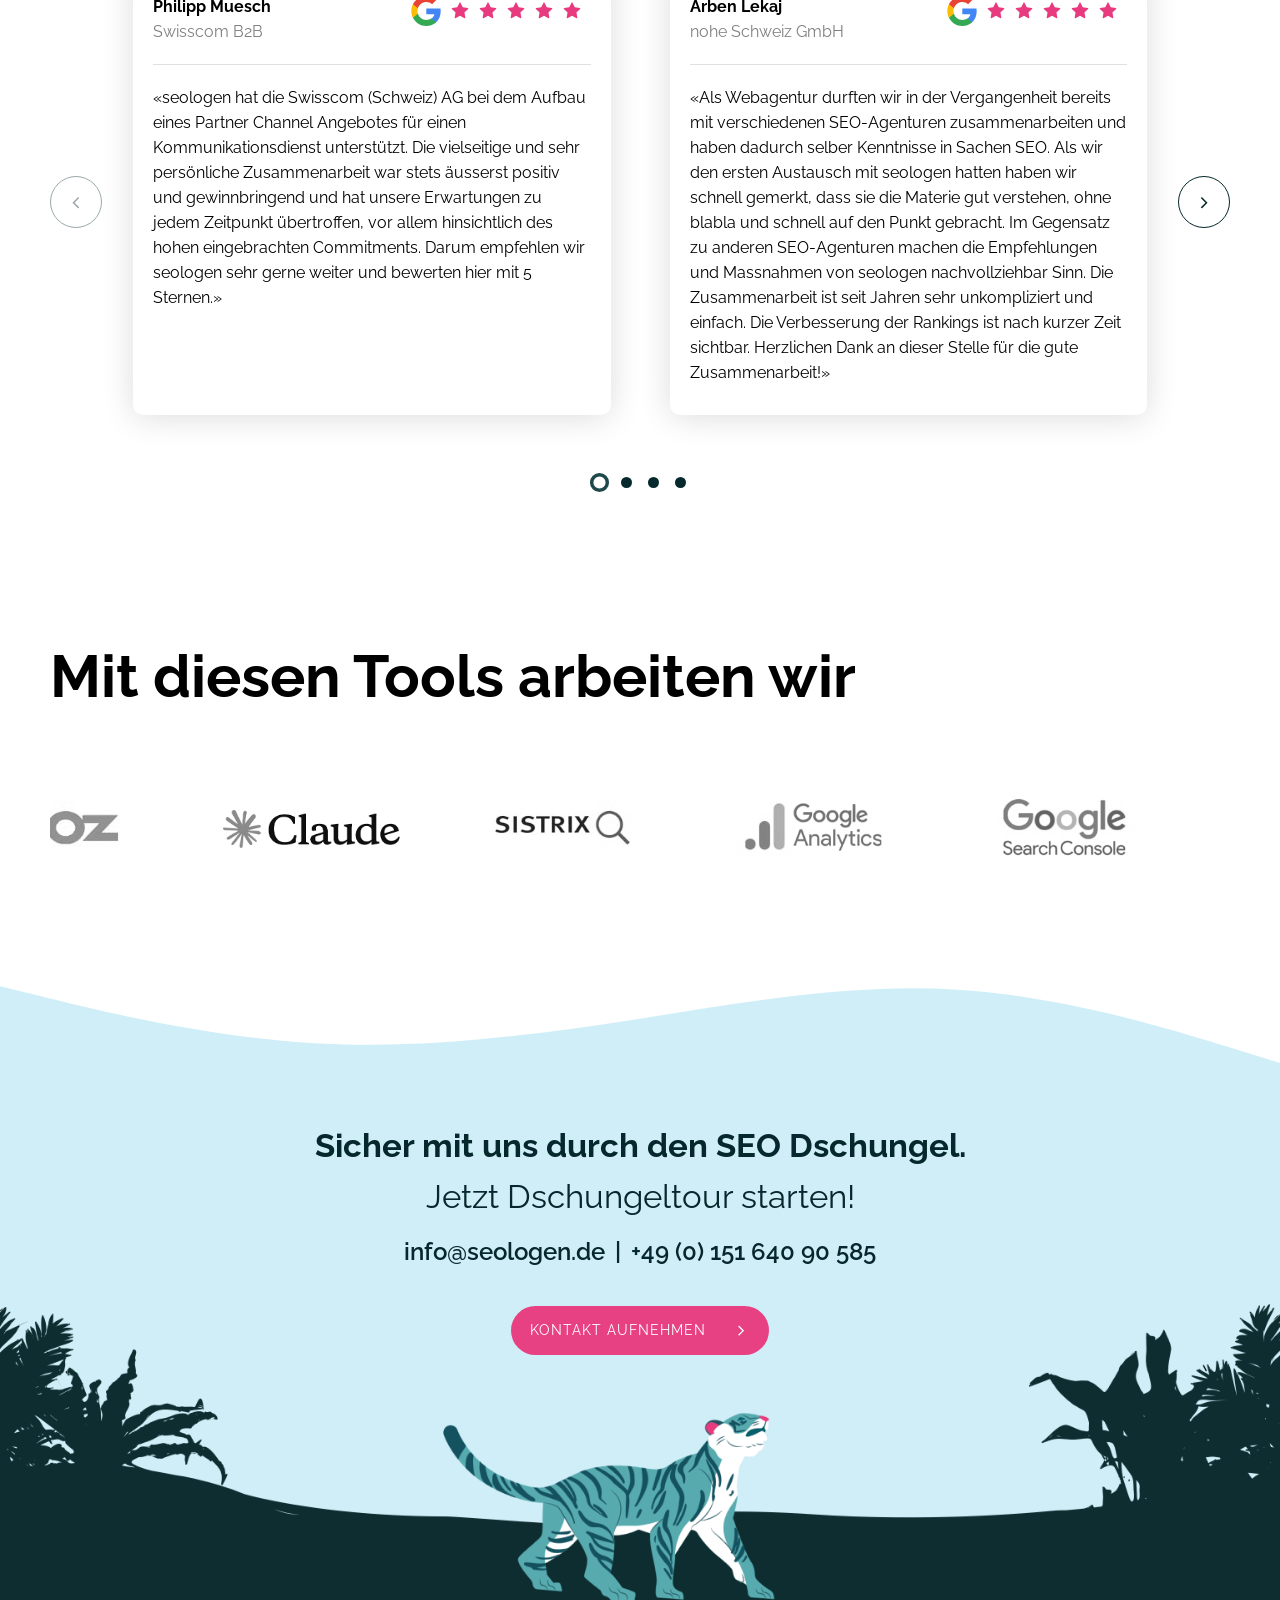
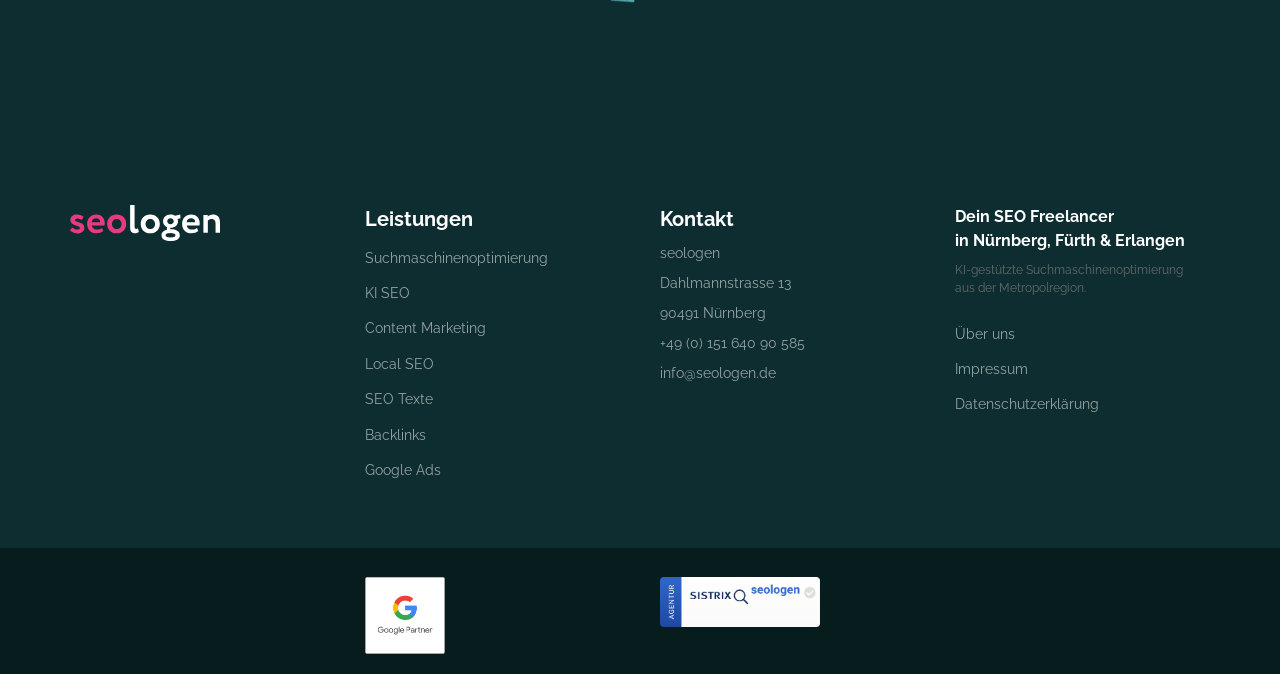
==== commit a483d123: "Fix mobile header: position:relative instead of hiding overlay row The overlay row IS the mobile hea" ====
--- a/index.html
+++ b/index.html
@@ -131,7 +131,7 @@
 .oxy-pro-menu-dropdown-icon, .oxy-pro-menu-dropdown-icon-click-area { display: none !important; }
 .oxy-nav-menu-dropdown-arrow .menu-item > a::after { display: none !important; }
 /* Sticky header visibility */
-.oxy-header-wrapper .oxygen-only-show-in-overlay.oxy-header-row { height: 0 !important; min-height: 0 !important; overflow: hidden !important; pointer-events: none !important; padding: 0 !important; }
+.oxy-header-wrapper .oxygen-only-show-in-overlay.oxy-header-row { position: relative !important; z-index: 100 !important; }
 .oxy-header-wrapper .oxygen-hide-in-sticky { display: block; }
 .oxy-header-wrapper .oxygen-show-in-sticky-only { display: none; }
 .oxy-header-wrapper.oxy-sticky-header-active .oxygen-hide-in-sticky,
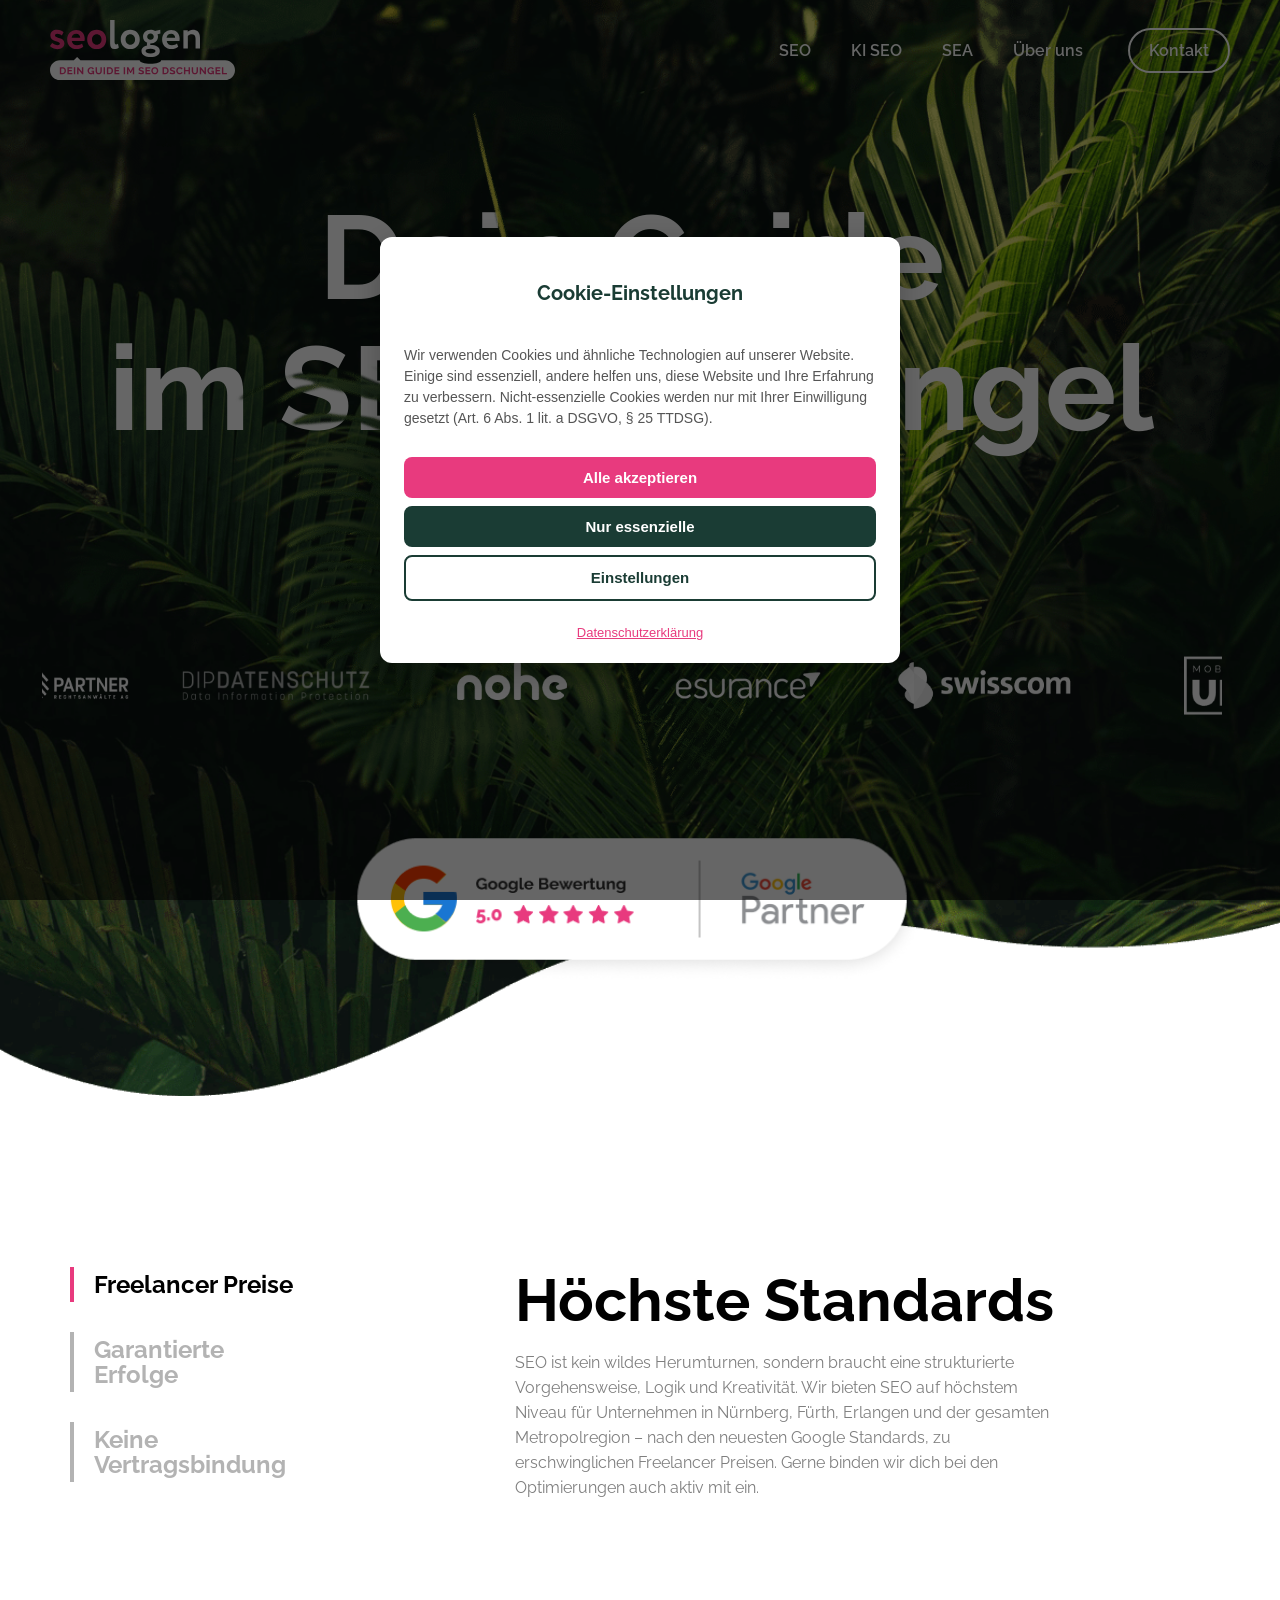
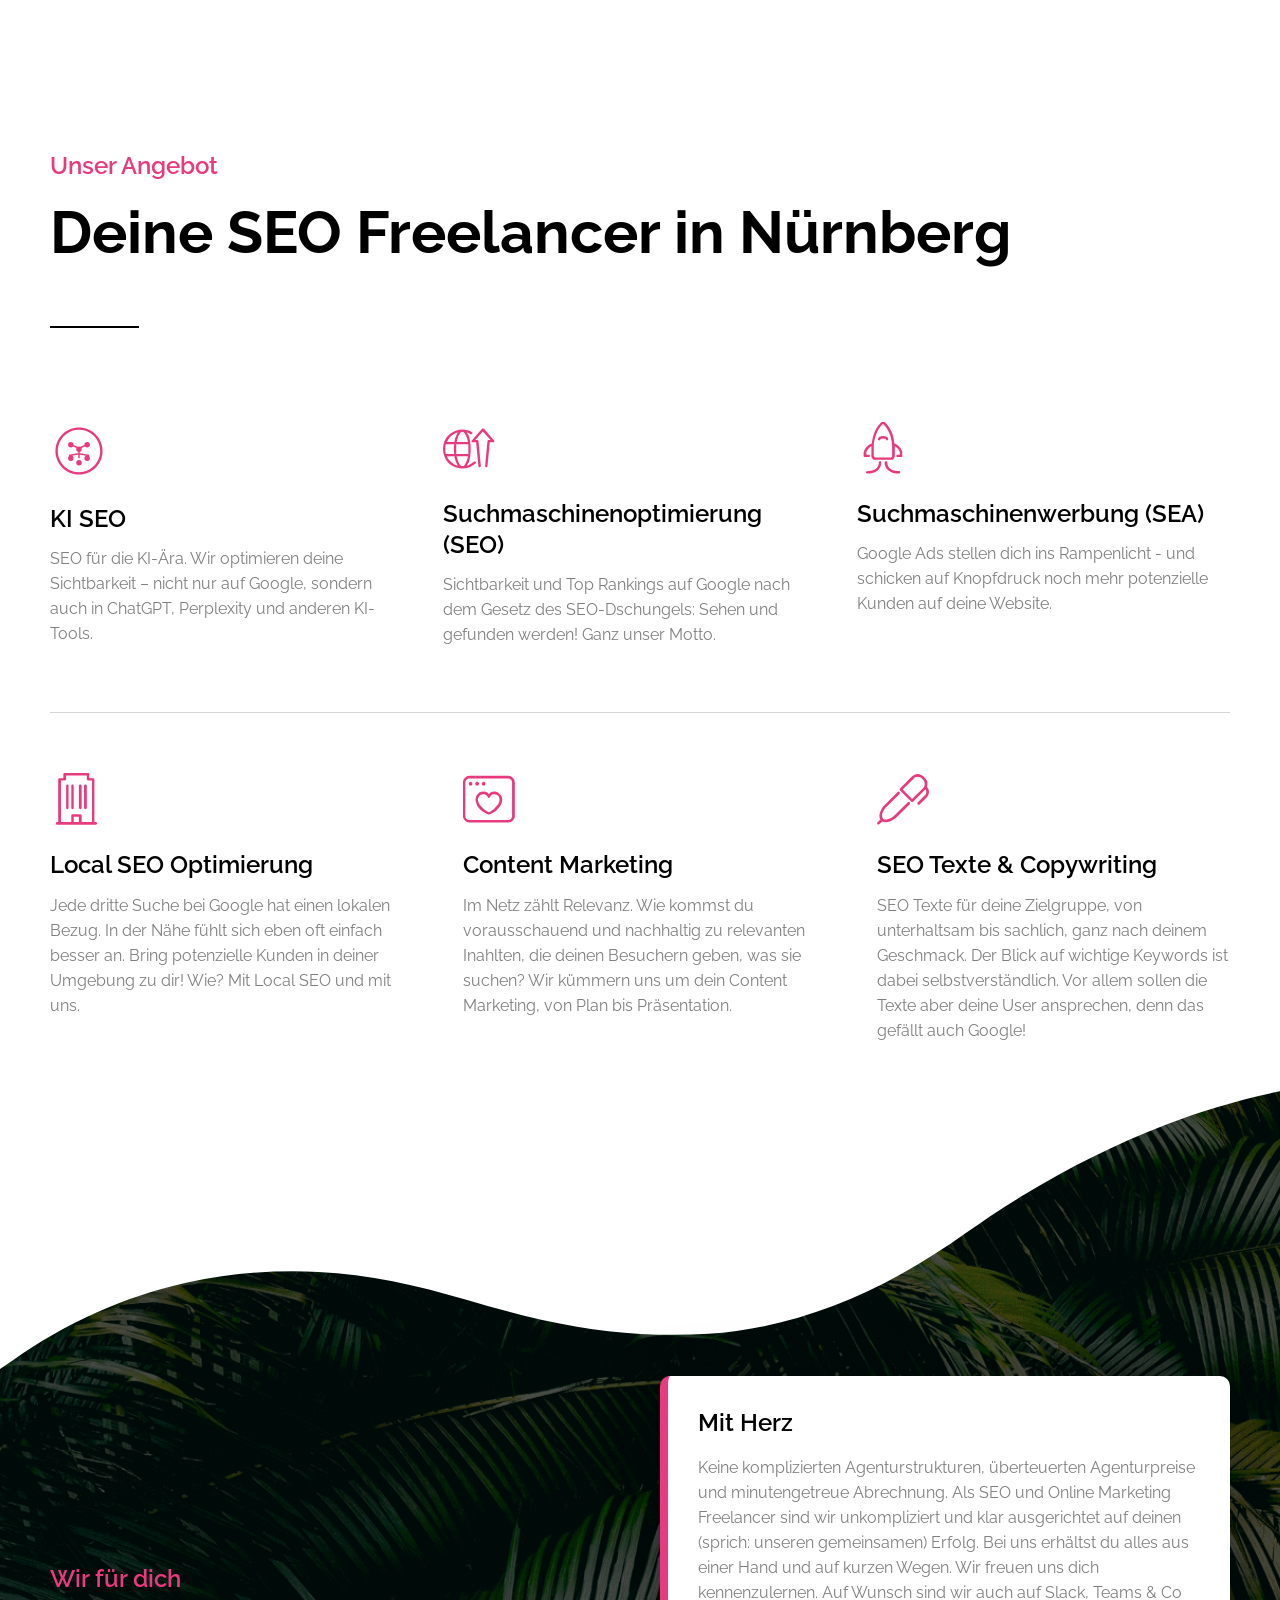
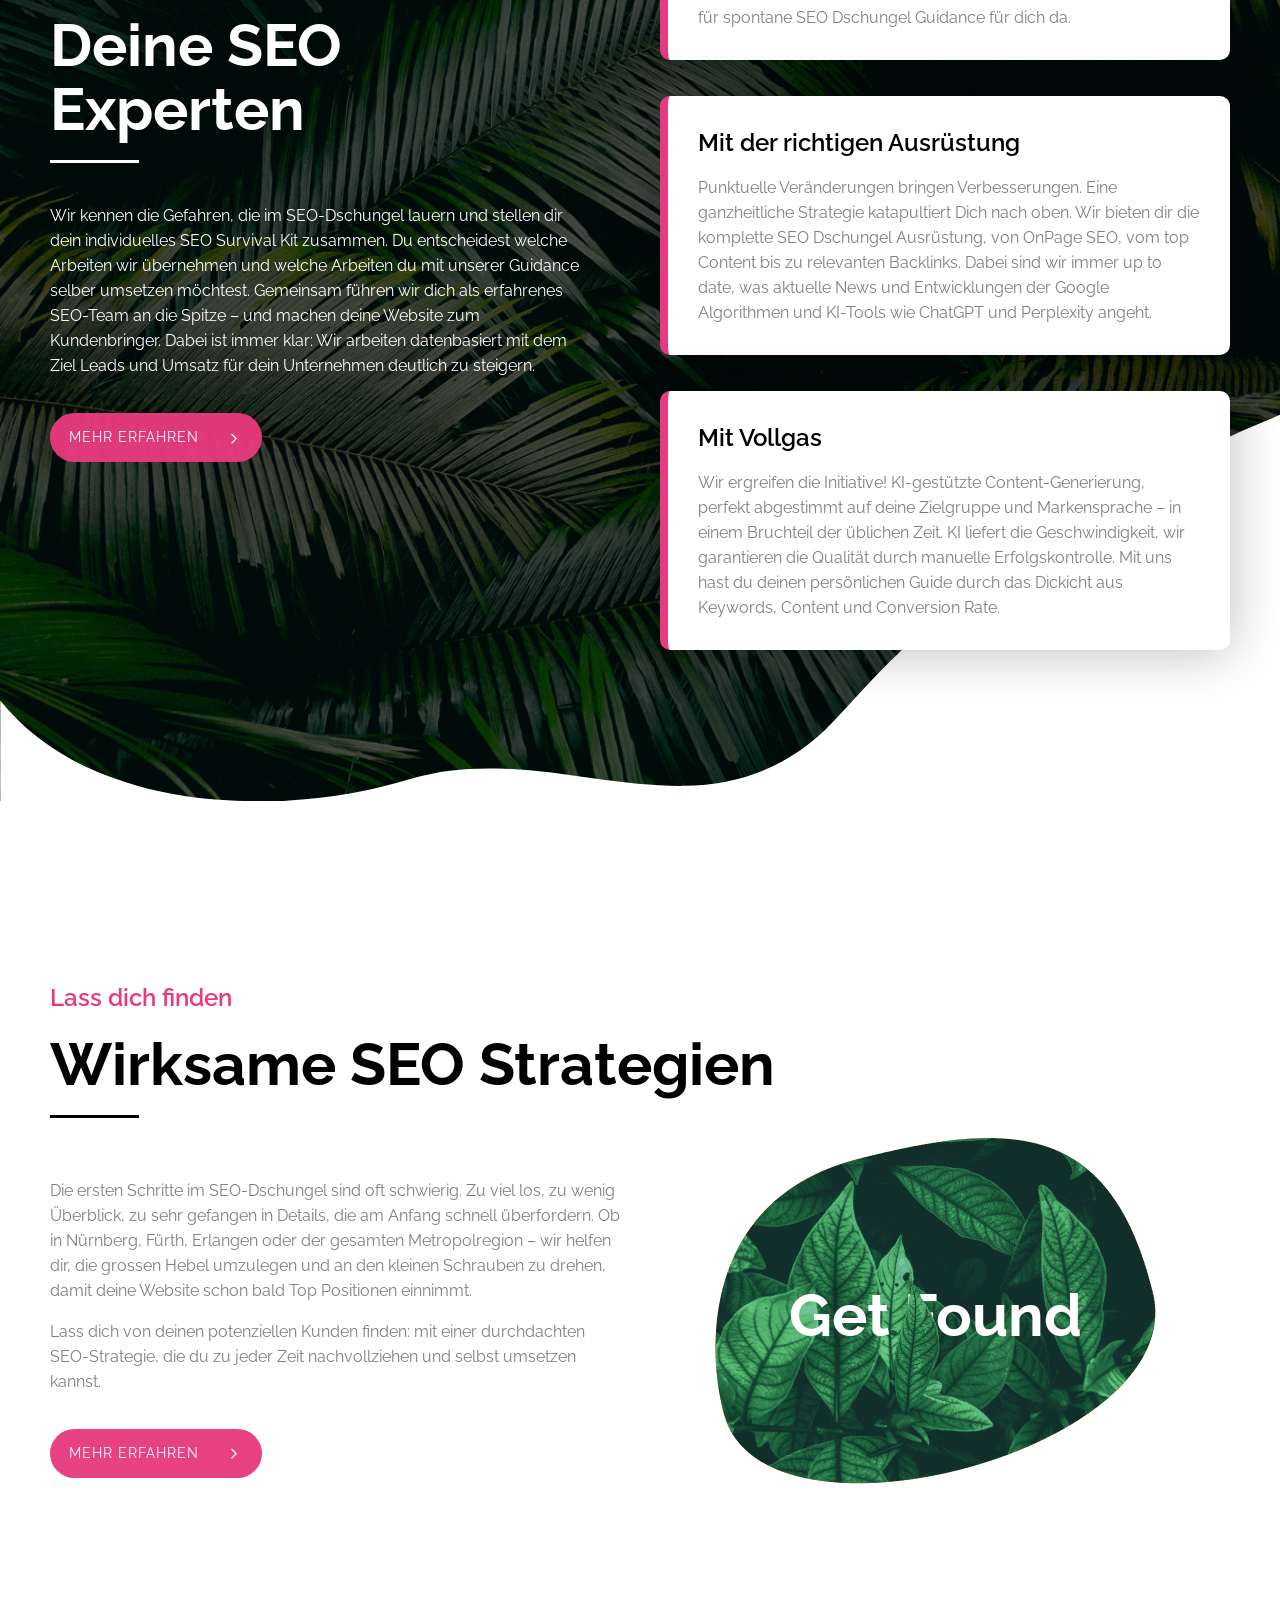
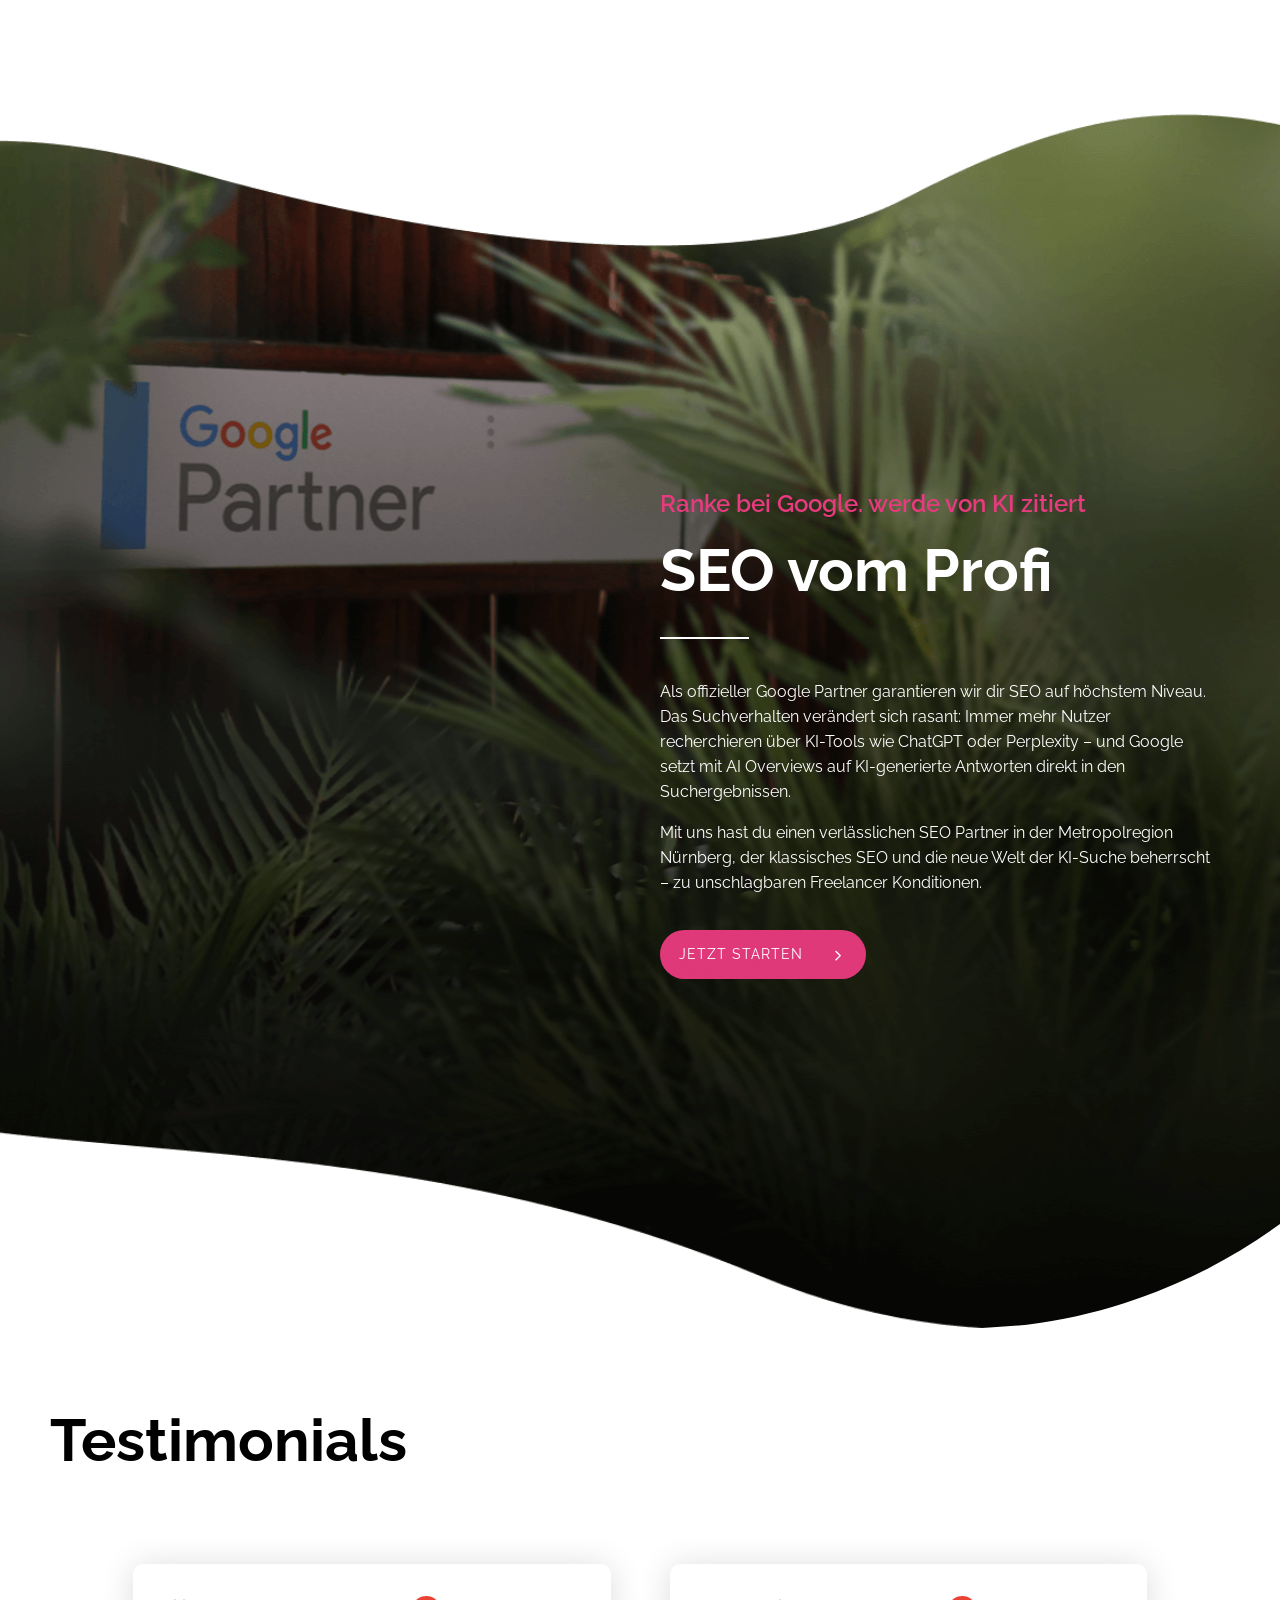
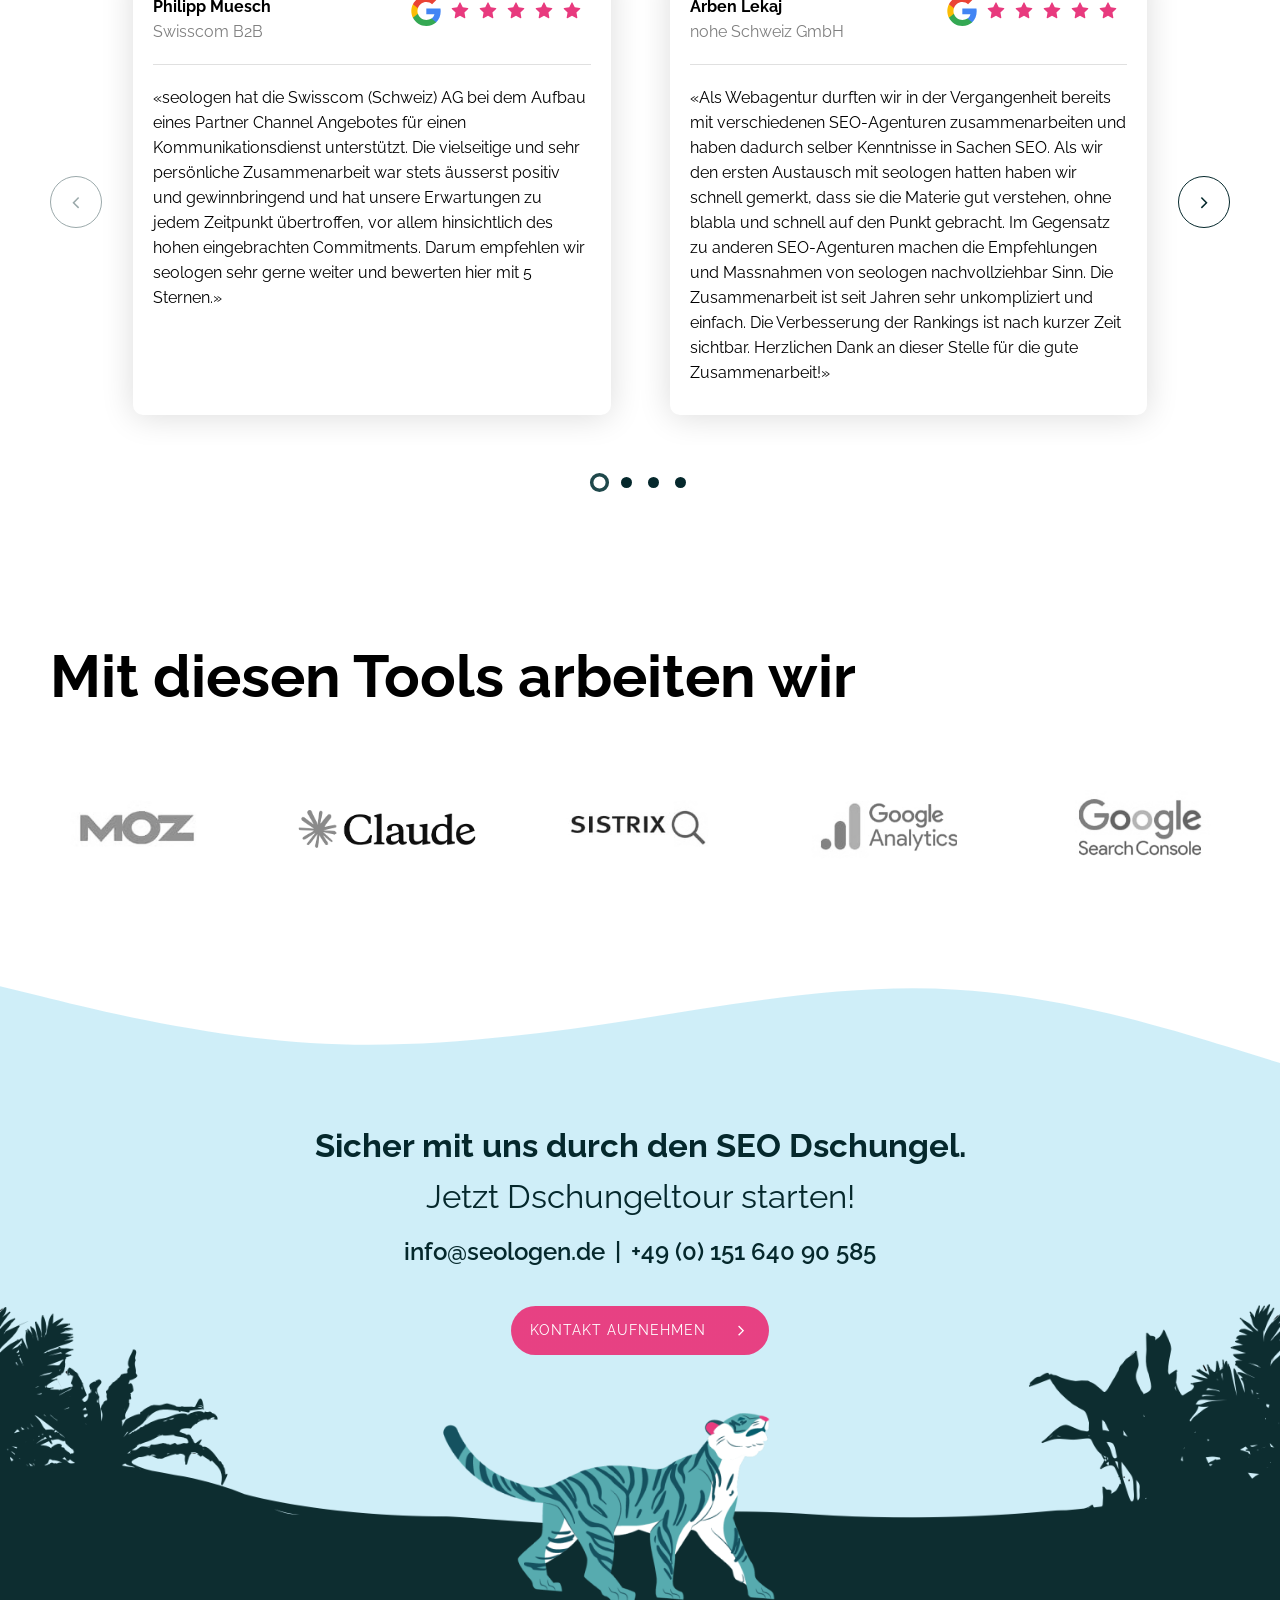
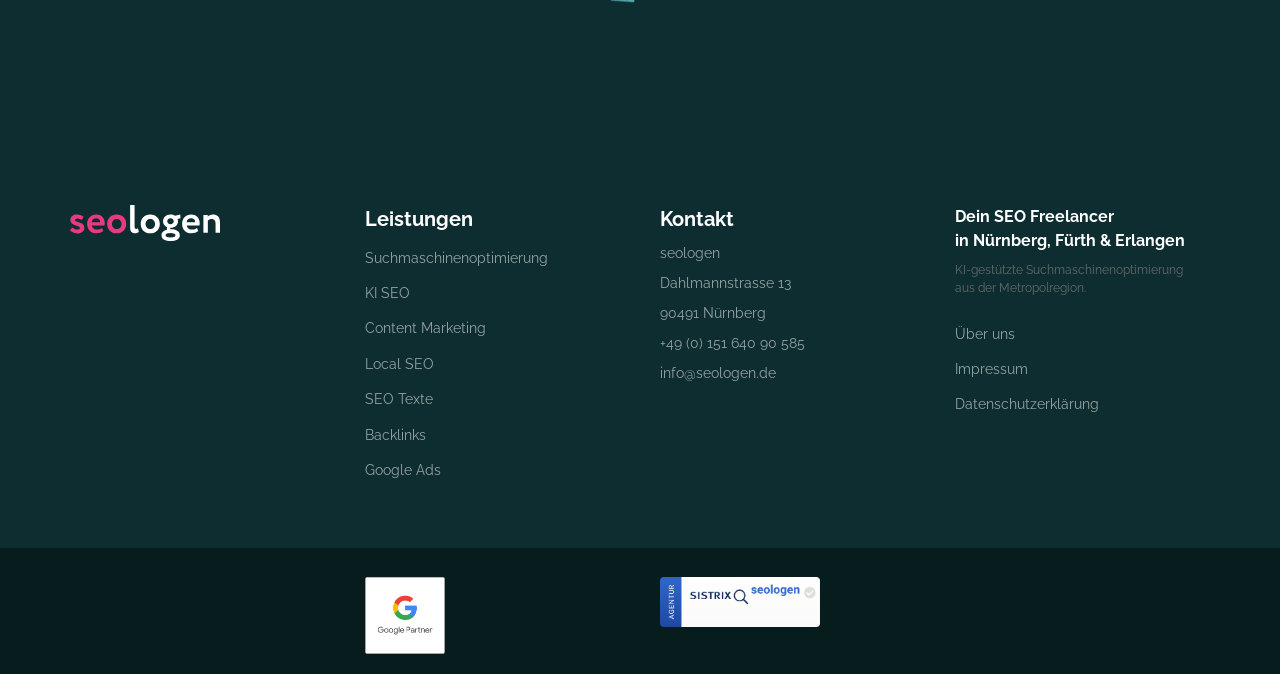
==== commit 530603d1: "Fix hamburger menu: pointer-events:none on overlay, auto on interactive els The overlay row now has " ====
--- a/index.html
+++ b/index.html
@@ -131,7 +131,12 @@
 .oxy-pro-menu-dropdown-icon, .oxy-pro-menu-dropdown-icon-click-area { display: none !important; }
 .oxy-nav-menu-dropdown-arrow .menu-item > a::after { display: none !important; }
 /* Sticky header visibility */
-.oxy-header-wrapper .oxygen-only-show-in-overlay.oxy-header-row { position: relative !important; z-index: 100 !important; }
+.oxy-header-wrapper .oxygen-only-show-in-overlay.oxy-header-row { position: relative !important; z-index: 100 !important; pointer-events: none !important; }
+.oxy-header-wrapper .oxygen-only-show-in-overlay.oxy-header-row a,
+.oxy-header-wrapper .oxygen-only-show-in-overlay.oxy-header-row button,
+.oxy-header-wrapper .oxygen-only-show-in-overlay.oxy-header-row svg,
+.oxy-header-wrapper .oxygen-only-show-in-overlay.oxy-header-row img,
+.oxy-header-wrapper .oxygen-only-show-in-overlay.oxy-header-row .oxy-header-right { pointer-events: auto !important; }
 .oxy-header-wrapper .oxygen-hide-in-sticky { display: block; }
 .oxy-header-wrapper .oxygen-show-in-sticky-only { display: none; }
 .oxy-header-wrapper.oxy-sticky-header-active .oxygen-hide-in-sticky,
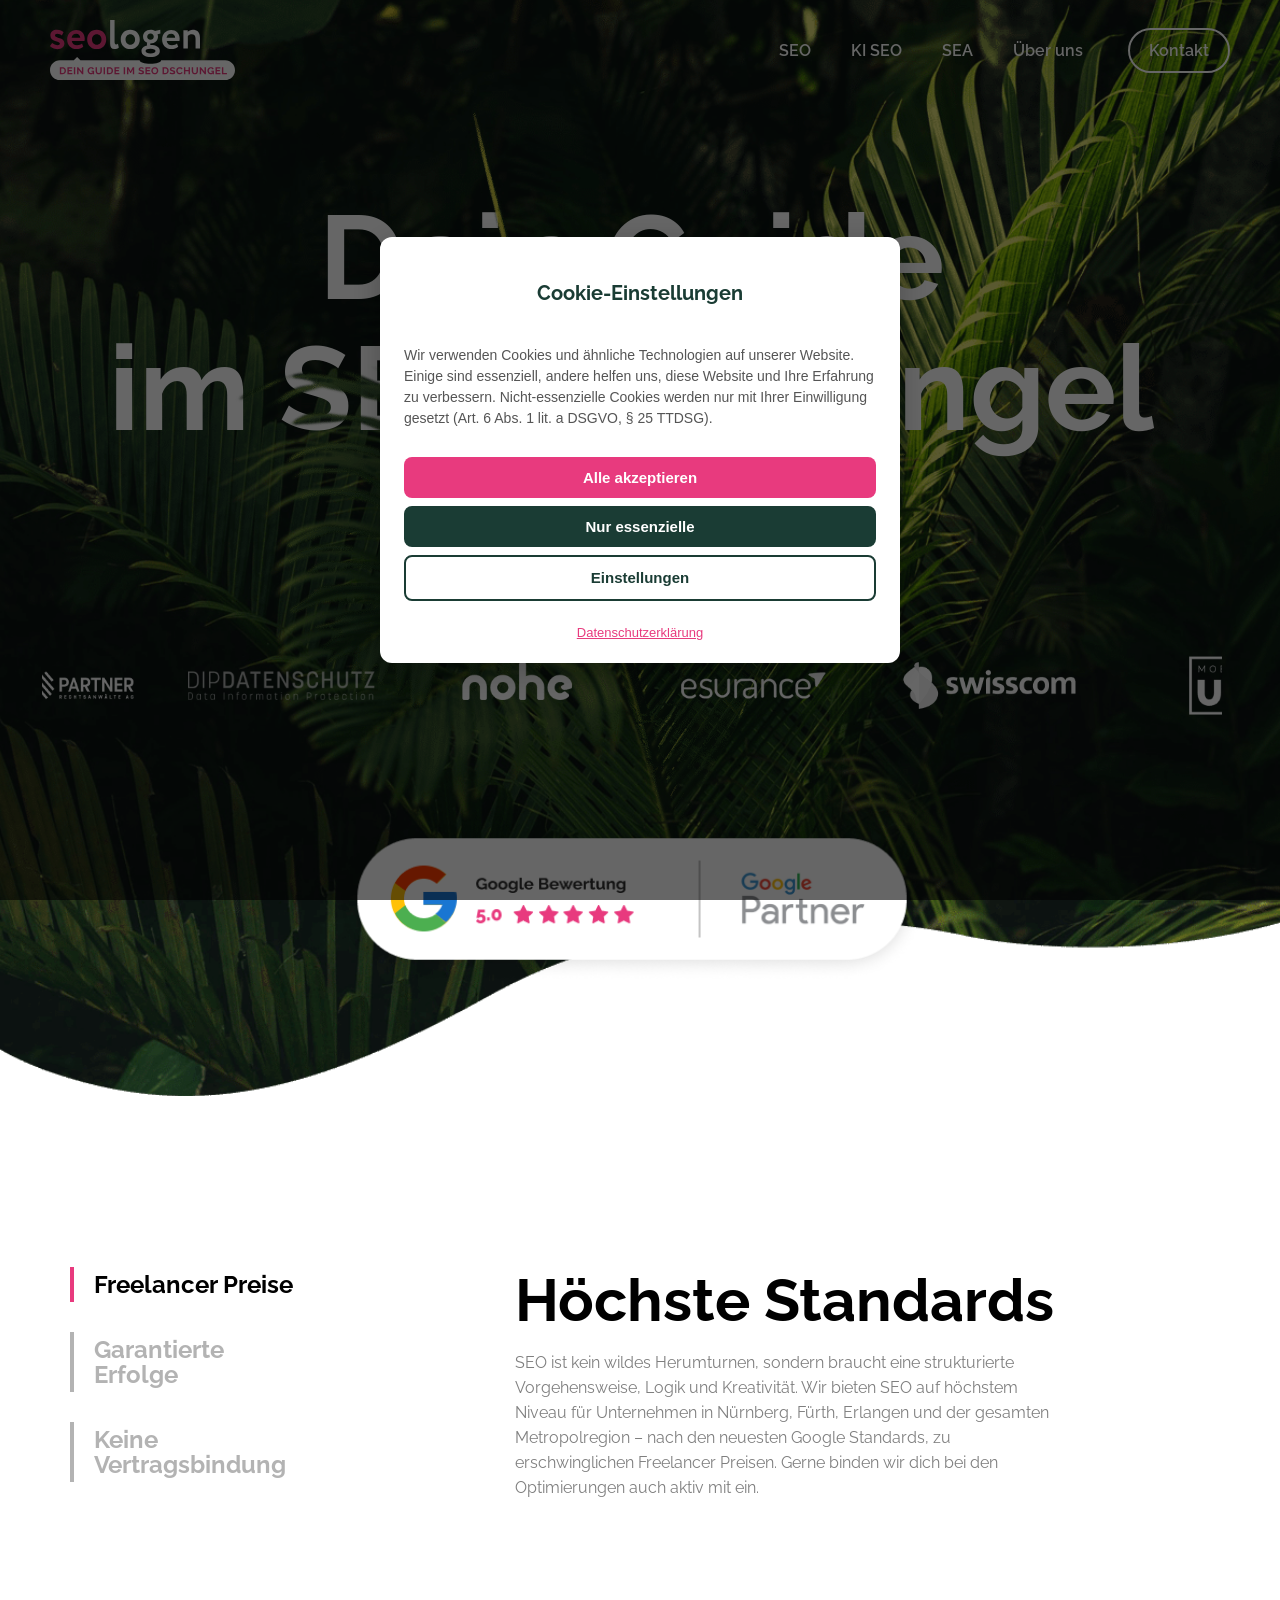
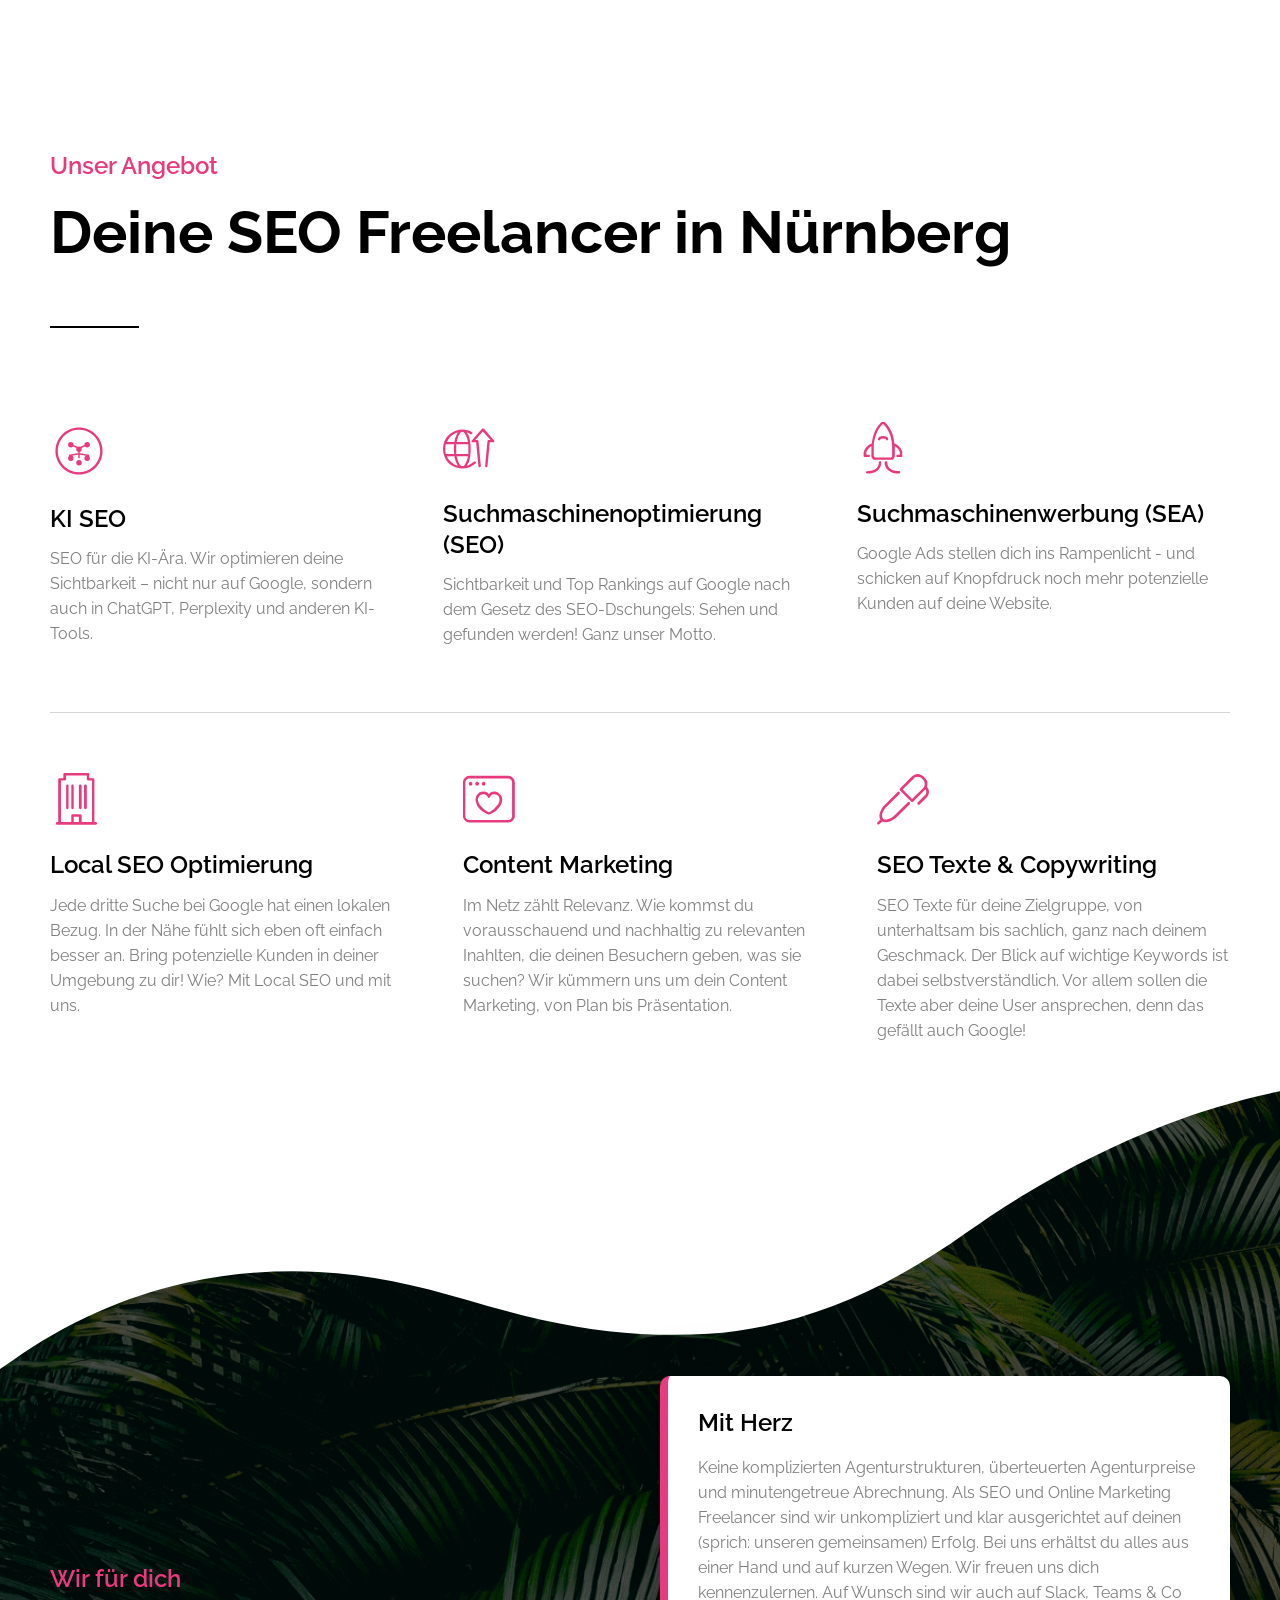
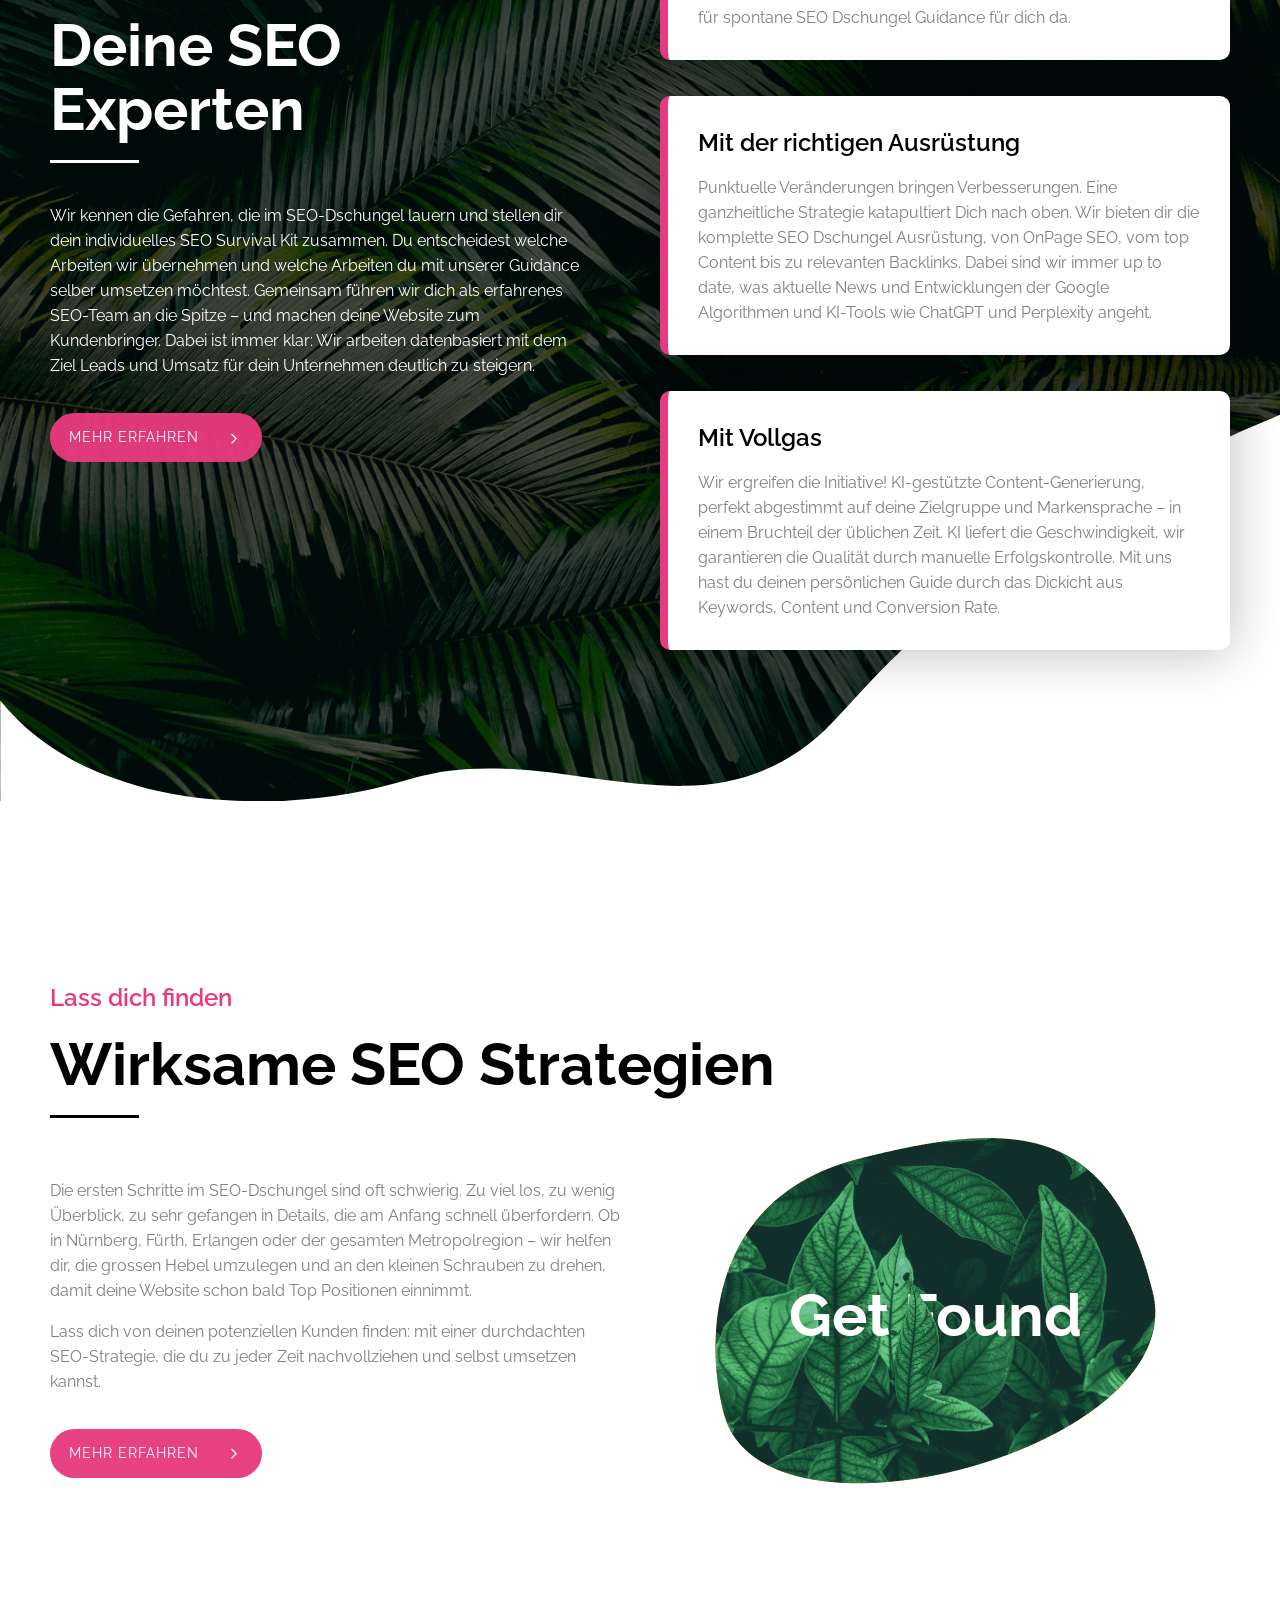
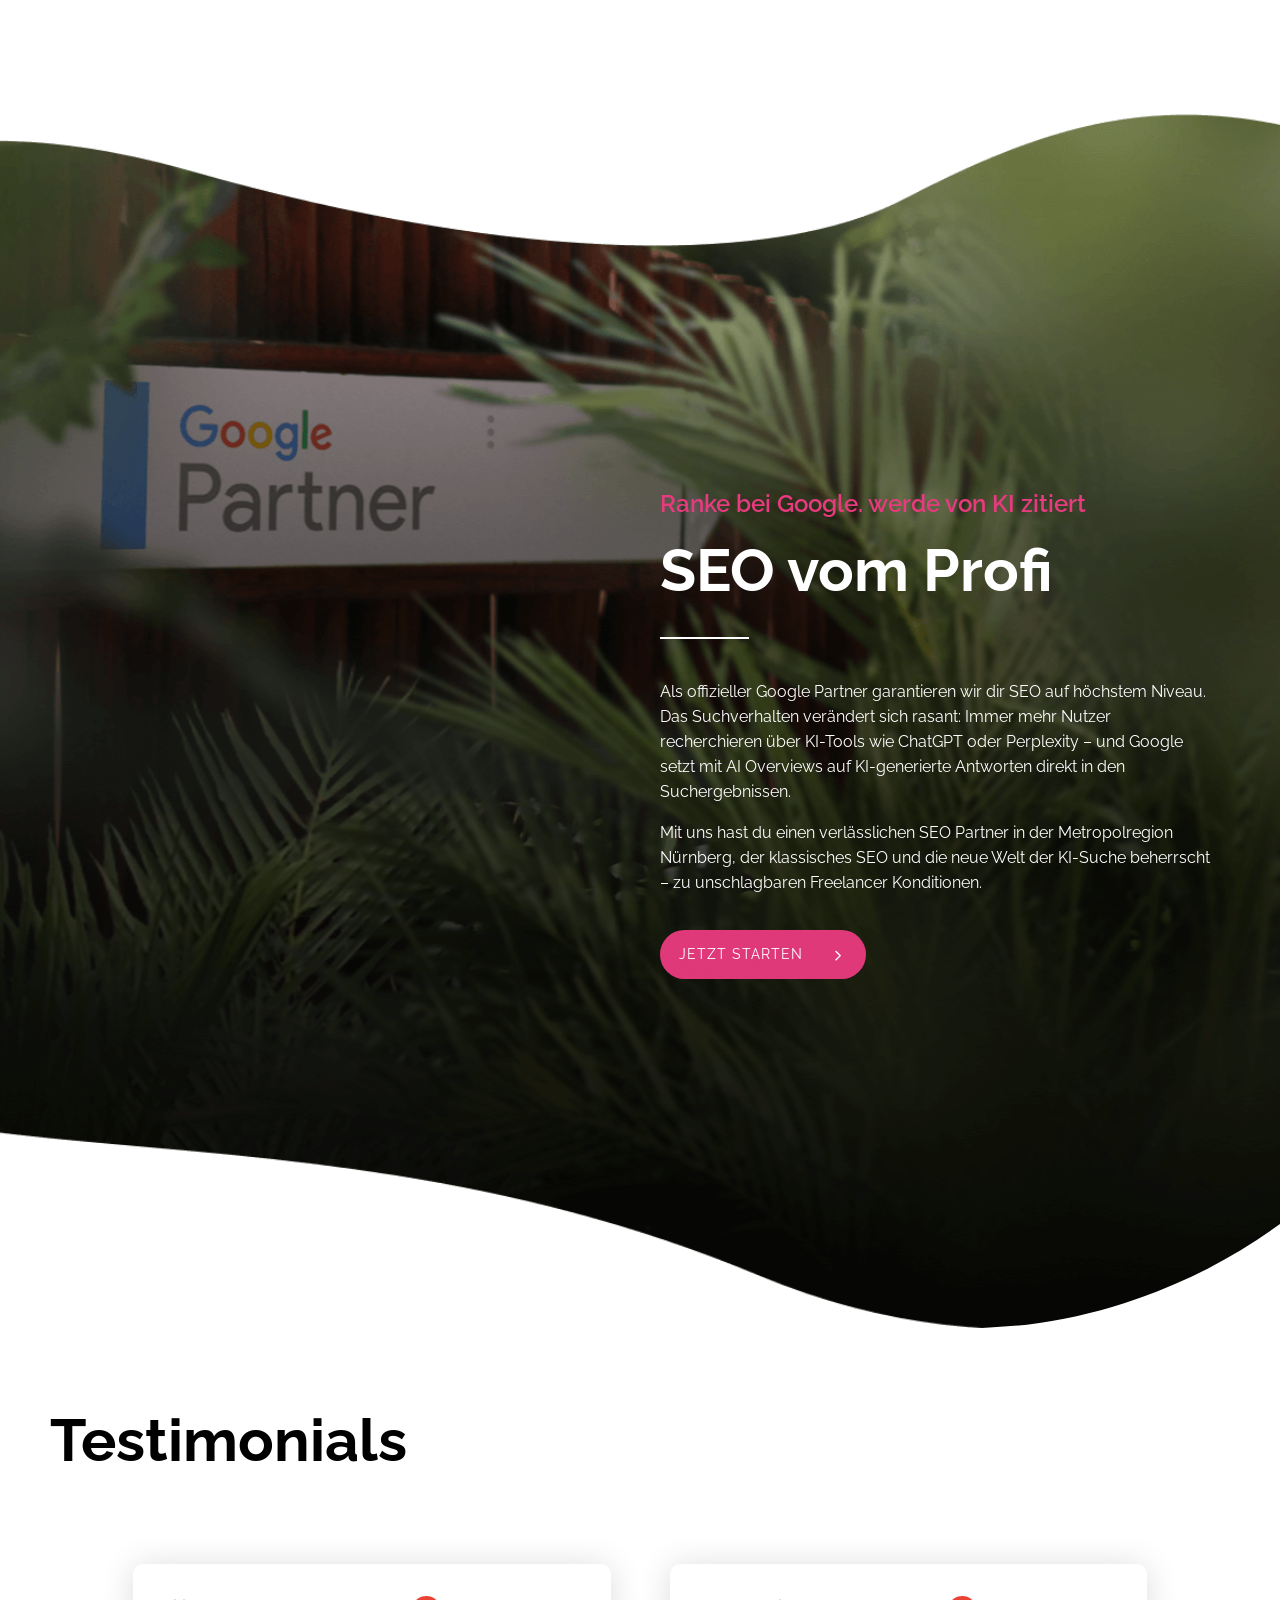
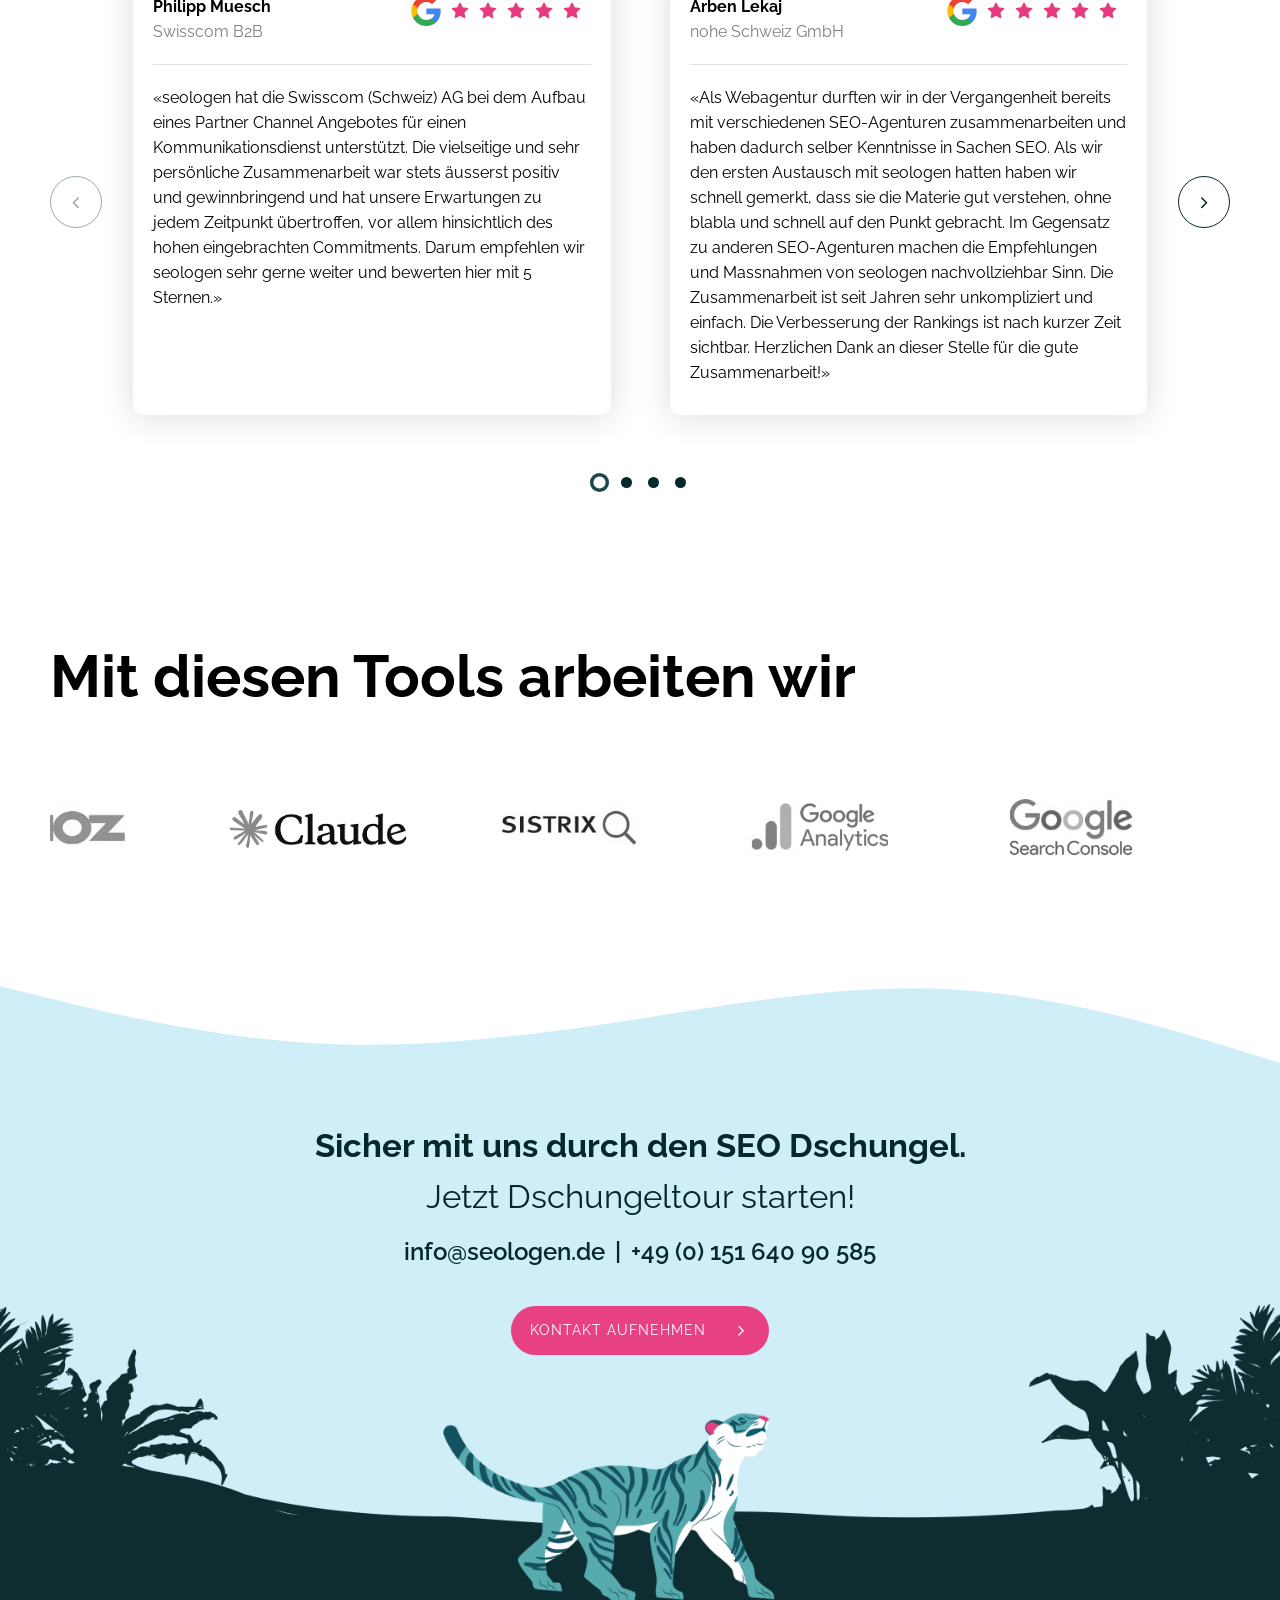
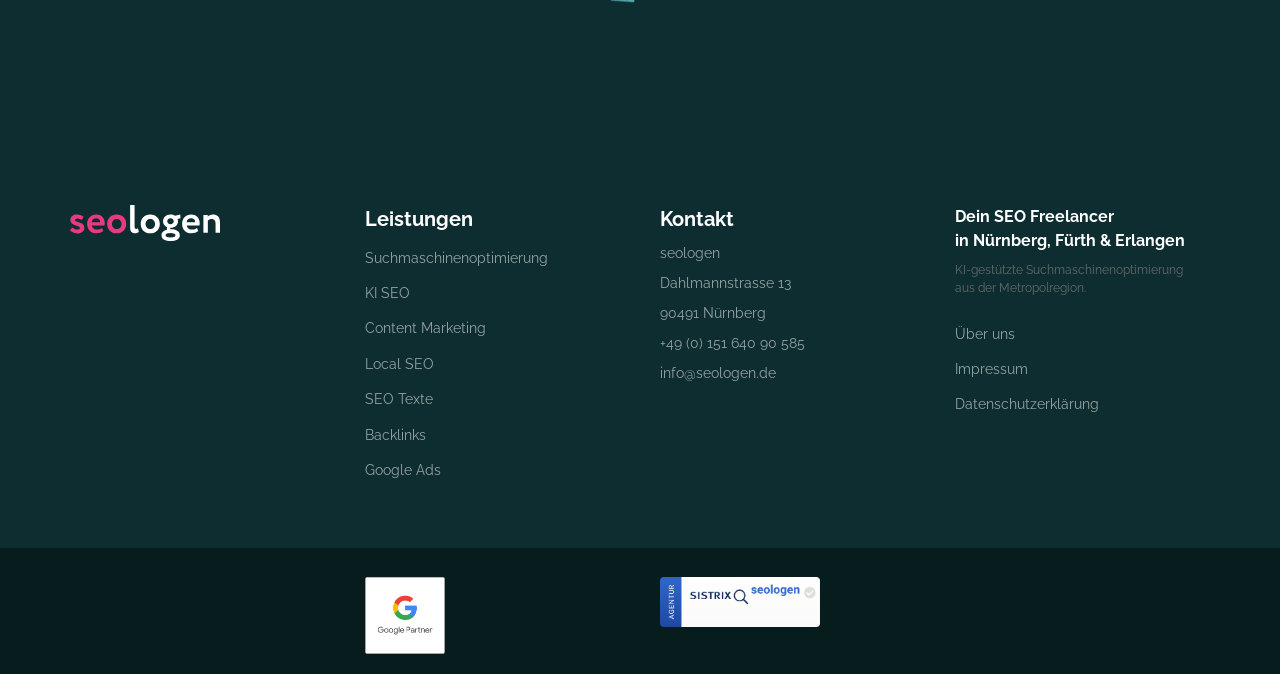
==== commit cd13c2ef: "SEO & technische Fixes: lang, 404, robots, footer hover - lang="de" → lang="de-DE" auf allen Seiten " ====
--- a/index.html
+++ b/index.html
@@ -1,5 +1,5 @@
 <!DOCTYPE html>
-<html lang="de" >
+<html lang="de-DE" >
 <head>
 <script>if(location.pathname.endsWith("/index.html")){window.location.replace(location.pathname.slice(0,-10));}</script>
 <meta charset="UTF-8">
@@ -13,7 +13,6 @@
 
 <meta name='robots' content='index, follow, max-image-preview:large, max-snippet:-1, max-video-preview:-1' />
 
-	<!-- This site is optimized with the Yoast SEO plugin v24.1 - https://yoast.com/wordpress/plugi../seo-beratung/ -->
 	<title>SEO & SEA Freelancer Agentur Nürnberg | seologen</title><link rel="preload" data-rocket-preload as="image" href="./wp-content/uploads/2021/11/seologen-edited-seo-2-1.webp" fetchpriority="high">
 	<meta name="description" content="SEO & SEA Freelancer Agentur aus Nürnberg ✅ 15 Jahre Erfahrung ✅ Google Ads & Content Marketing ✅ ►Jetzt unverbindlich beraten lassen" />
 	<link rel="llms" href="/llms.txt" />
@@ -29,7 +28,6 @@
 	<meta property="og:site_name" content="Seologen" />
 	<meta property="article:modified_time" content="2022-01-18T13:26:03+00:00" />
 	<script type="application/ld+json" class="yoast-schema-graph">{"@context":"https://schema.org","@graph":[{"@type":"WebPage","@id":"https://seologen.de/","url":"https://seologen.de/","name":"SEO SEA Freelancer Agentur | SEO Guide","isPartOf":{"@id":"https://seologen.de/#website"},"datePublished":"2021-08-06T09:30:37+00:00","dateModified":"2022-01-18T13:26:03+00:00","description":"Deine SEO & SEA Freelancer Agentur ✓ 100 % Expertenwissen ✓ Top Preis/Leistungsverhältnis ✓ Rankings mit Roaar ►","breadcrumb":{"@id":"https://seologen.de/#breadcrumb"},"inLanguage":"de","potentialAction":[{"@type":"ReadAction","target":["https://seologen.de/"]}]},{"@type":"BreadcrumbList","@id":"https://seologen.de/#breadcrumb","itemListElement":[{"@type":"ListItem","position":1,"name":"Startseite"}]},{"@type":"WebSite","@id":"https://seologen.de/#website","url":"https://seologen.de/","name":"Seologen","description":"Dein Guide durch den SEO Dschungel","potentialAction":[{"@type":"SearchAction","target":{"@type":"EntryPoint","urlTemplate":"https://seologen.de/?s={search_term_string}"},"query-input":{"@type":"PropertyValueSpecification","valueRequired":true,"valueName":"search_term_string"}}],"inLanguage":"de","publisher":{"@type":"Organization","name":"seologen","logo":{"@type":"ImageObject","url":"https://seologen.de/wp-content/uploads/2021/11/seologen-logo.svg"}}}]}</script>
-	<!-- / Yoast SEO plugin. -->
 
 
 
@@ -176,11 +174,12 @@
 <link data-minify="1" rel='stylesheet' id='oxygen-aos-css' href='./wp-content/cache/min/1/wp-content/plugins/oxygen/component-framework/vendor/aos/aos.css?ver=1736198742' type='text/css' media='all' />
 <style id="rocket-lazyrender-inline-css">[data-wpr-lazyrender] {content-visibility: auto;}</style><style id="wpr-lazyload-bg-container"></style><style id="wpr-lazyload-bg-exclusion">#section-237-40{--wpr-bg-6bea0692-8f64-4a74-a9a2-6966125bbb57: url('./wp-content/uploads/2021/11/seologen-edited-seo-2-1.webp');}</style>
 <noscript>
-<style id="wpr-lazyload-bg-nostyle">#section-111-32{--wpr-bg-c2690866-6e26-431e-b788-377ac93d285a: url('./wp-content/uploads/2021/11/footer-laptop2.webp');}#section-111-32{--wpr-bg-5baad658-9e3f-4b45-bc11-43f208e7989e: url('./wp-content/uploads/2021/11/footer-laptop2.webp');}#section-111-32{--wpr-bg-995a97fa-41eb-44fb-9052-4557dea16965: url('./wp-content/uploads/2021/11/footer-tiger-tablet-new2.webp');}#section-111-32{--wpr-bg-94c79480-d097-4980-af24-1019e9b8158b: url('./wp-content/uploads/2021/11/footer-tiger-mobile-new2.webp');}#section-294-40{--wpr-bg-d06e8a8b-4843-4df0-94ba-4a7f5621f0f9: url('./wp-content/uploads/2021/11/yoal-desurmont-jqgs-m-3-b-9-fpo-unsplash-1-1-1.webp');}#section-92-2{--wpr-bg-7d6bd324-2c14-401b-b96d-8d9e255d728c: url('./wp-content/uploads/2021/11/google-partner-background-curved-_1_-1.webp');}#section-92-2{--wpr-bg-5d682720-704a-42b0-b0a3-4c70f6ef26f7: url('./wp-content/uploads/2021/11/google-partner-mobile2-1.webp');}#section-308-40{--wpr-bg-f0993c5c-1553-409d-830a-571ed924ac8b: url('./wp-content/uploads/2021/11/header-mobile-1.webp');}.oxy-pro-menu .oxy-pro-menu-off-canvas-container,.oxy-pro-menu .oxy-pro-menu-open-container{--wpr-bg-344dd0a9-8f70-4a5e-acc8-07c516785ba0: url('./wp-content/cache/min/1/wp-content/uploads/oxygen/css/');}.oxel_icon_button__container:hover{--wpr-bg-b4393afa-5aeb-4e5d-a07b-83afd7b127c7: url('./wp-content/uploads/2021/10/button-background.webp');}.oxel_icon_button__container{--wpr-bg-02bb9712-952b-4311-8680-2e12903a620c: url('./wp-content/uploads/2021/10/button-background.webp');}.hero-subpage{--wpr-bg-a651d401-6908-4c26-8edd-7e7f54d95099: url('./wp-content/uploads/2021/11/seo-header.webp');}.onecolumn-shape-section{--wpr-bg-a43b428b-ff0f-4c44-b902-5545b70d8498: url('./wp-content/uploads/2021/11/background-texture-right-big2-1.webp');}.onecolumn-shape-section{--wpr-bg-941288b1-27ef-42d1-b011-a1775002e79b: url('./wp-content/uploads/2021/11/shape-full.webp');}.onecolumn-shape-section{--wpr-bg-64140905-5082-4211-b1ef-d7f9282a6aa4: url('./wp-content/uploads/2021/11/mobile-texture-right.webp');}.background-shapeleaves{--wpr-bg-c41f8af5-a66b-4cae-9dcf-42b374c3d295: url('./wp-content/uploads/2021/11/background-blurb-big-_1_.webp');}.background-shapeleaves{--wpr-bg-4a3bbf1b-ca22-47e4-b348-d8778cb83627: url('./wp-content/uploads/2021/11/blurb-mobile-background.webp');}.background-shapeleaves{--wpr-bg-24590ede-0575-45f2-9788-267b503d882c: url('./wp-content/uploads/2021/11/blurb-mobile-background.webp');}.showcase-slider-section{--wpr-bg-e381b452-41e5-41e6-8242-1ed8afa7e4cf: url('./wp-content/uploads/2021/11/background-slider-_1_.webp');}.text-accordion-shape-section{--wpr-bg-37902154-3a1e-4fad-988c-e090a816e79f: url('./wp-content/uploads/2021/11/shape-full.webp');}.masked-copy{--wpr-bg-ebacde89-1a84-4aec-9323-f37da7f6a8bf: url('./wp-content/uploads/2021/11/background-seo-sea.webp');}.twocolumns-shape-section{--wpr-bg-450178e7-06fc-4db7-9bfb-85b8e4bf8ca6: url('./wp-content/uploads/2021/11/background-texture-right-big2-1.webp');}.twocolumns-shape-section{--wpr-bg-71d99dc4-3aa7-4b3f-9e72-34c986ae323e: url('./wp-content/uploads/2021/11/shape-full.webp');}.twocolumns-shape-section{--wpr-bg-6f7f2898-f8a8-49fb-9a5d-8f5af2ff1ad8: url('./wp-content/uploads/2021/11/mobile-texture-right.webp');}.oxel_flipbox__front{--wpr-bg-e74785da-4c23-46d8-b720-0b936efe042c: url('http://elements.oxy.host/wp-content/uploads/sites/52/2020/07/atmosphere-blue-cloud-clouds-601798.jpg');}.ausblick-section{--wpr-bg-49aad8ef-b7f3-4408-829a-74f24111fe52: url('./wp-content/uploads/2021/11/background-ausblick-_1_.webp');}.ausblick-section{--wpr-bg-77f69ae7-b560-4aa1-90ab-85b0c5460ed9: url('./wp-content/uploads/2021/11/ausblick-mobile-1.webp');}.ausblick-section{--wpr-bg-cfc803bd-affd-4d65-a922-8d2be1f4753a: url('./wp-content/uploads/2021/10/ausblick-mobile-1.png');}.ausblick-section{--wpr-bg-c6fbe11c-8412-4bbe-9633-097b4d75ad00: url('./wp-content/uploads/2021/11/ausblick-mobile-3.webp');}.ausblick-section{--wpr-bg-c9da97b8-4299-4f84-b063-db840799e280: url('./wp-content/uploads/2021/11/background-ausblick2-1.webp');}.tabs-contents-8807-tab{--wpr-bg-b1f7664b-bde3-4bc4-9125-4a9cc53eeda3: url('./wp-content/uploads/2021/11/combined-shape.webp');}.tabs-contents-8807-tab{--wpr-bg-466f1afd-aab4-46ff-83b1-bf60ac50dc1f: url('./wp-content/uploads/2021/11/combined-shape-1.webp');}.tabs-contents-8807-tab{--wpr-bg-164e8eff-c2f3-4fe0-87c2-997c375cdd3f: url('./wp-content/uploads/2021/11/combined-shape-1.webp');}.background-animals{--wpr-bg-86d42d77-d184-4900-a6bb-6a4beb5ca62e: url('./wp-content/uploads/2021/11/yoal-desurmont-jqgs-m-3-b-9-fpo-unsplash-1-1-1.webp');}.background-animals{--wpr-bg-ea2e5f53-2e08-4e0c-83d8-d45debc9b1f3: url('./wp-content/uploads/2021/11/background-animals-mobile.webp');}.ranking-background{--wpr-bg-a1a53c33-0b23-4bc4-9f7d-0d54a339f144: url('./wp-content/uploads/2021/11/ranking-background-1.webp');}.hero-blog{--wpr-bg-aaf4e033-dc4a-427b-93ef-bd9256550a9e: url('./wp-content/uploads/2021/11/seo-header.webp');}#section-308-40.bg-visible{--wpr-bg-441e1383-77ad-4685-850b-7730e5fc0d7f: url('./wp-content/uploads/2021/11/header-mobile-1.webp');}#section-294-40.bg-visible{--wpr-bg-f2d7fe6a-9aaf-4f88-ad86-aed0741961d8: url('./wp-content/uploads/2021/11/background-animals-mobile.webp');}.footer-tiger{--wpr-bg-0557a4ea-ba28-474e-956c-539cec369212: url('./wp-content/uploads/2021/11/Footer-Shapes-Tiger-groesser_1x-1.webp');}.piotnetforms-button{--wpr-bg-5d9a9dec-04bf-40a4-8e24-303f91aa533a: url('https://seologen.uixandy.com/wp-content/uploads/2021/10/button-background.webp');}.piotnetforms-button:hover{--wpr-bg-9b7db1a6-01ed-42fa-a0f0-1f0683d1b09a: url('https://seologen.uixandy.com/wp-content/uploads/2021/10/button-background.webp');}.rll-youtube-player .play{--wpr-bg-e21cd09f-5414-4c55-8a21-37e8f43cd7a0: url('./wp-content/plugins/wp-rocket/assets/img/youtube.png');}</style>
+<style id="wpr-lazyload-bg-nostyle">#section-111-32{--wpr-bg-c2690866-6e26-431e-b788-377ac93d285a: url('./wp-content/uploads/2021/11/footer-laptop2.webp');}#section-111-32{--wpr-bg-5baad658-9e3f-4b45-bc11-43f208e7989e: url('./wp-content/uploads/2021/11/footer-laptop2.webp');}#section-111-32{--wpr-bg-995a97fa-41eb-44fb-9052-4557dea16965: url('./wp-content/uploads/2021/11/footer-tiger-tablet-new2.webp');}#section-111-32{--wpr-bg-94c79480-d097-4980-af24-1019e9b8158b: url('./wp-content/uploads/2021/11/footer-tiger-mobile-new2.webp');}#section-294-40{--wpr-bg-d06e8a8b-4843-4df0-94ba-4a7f5621f0f9: url('./wp-content/uploads/2021/11/yoal-desurmont-jqgs-m-3-b-9-fpo-unsplash-1-1-1.webp');}#section-92-2{--wpr-bg-7d6bd324-2c14-401b-b96d-8d9e255d728c: url('./wp-content/uploads/2021/11/google-partner-background-curved-_1_-1.webp');}#section-92-2{--wpr-bg-5d682720-704a-42b0-b0a3-4c70f6ef26f7: url('./wp-content/uploads/2021/11/google-partner-mobile2-1.webp');}#section-308-40{--wpr-bg-f0993c5c-1553-409d-830a-571ed924ac8b: url('./wp-content/uploads/2021/11/header-mobile-1.webp');}.oxy-pro-menu .oxy-pro-menu-off-canvas-container,.oxy-pro-menu .oxy-pro-menu-open-container{--wpr-bg-344dd0a9-8f70-4a5e-acc8-07c516785ba0: url('./wp-content/cache/min/1/wp-content/uploads/oxygen/css/');}.oxel_icon_button__container:hover{--wpr-bg-b4393afa-5aeb-4e5d-a07b-83afd7b127c7: url('./wp-content/uploads/2021/10/button-background.webp');}.oxel_icon_button__container{--wpr-bg-02bb9712-952b-4311-8680-2e12903a620c: url('./wp-content/uploads/2021/10/button-background.webp');}.hero-subpage{--wpr-bg-a651d401-6908-4c26-8edd-7e7f54d95099: url('./wp-content/uploads/2021/11/seo-header.webp');}.onecolumn-shape-section{--wpr-bg-a43b428b-ff0f-4c44-b902-5545b70d8498: url('./wp-content/uploads/2021/11/background-texture-right-big2-1.webp');}.onecolumn-shape-section{--wpr-bg-941288b1-27ef-42d1-b011-a1775002e79b: url('./wp-content/uploads/2021/11/shape-full.webp');}.onecolumn-shape-section{--wpr-bg-64140905-5082-4211-b1ef-d7f9282a6aa4: url('./wp-content/uploads/2021/11/mobile-texture-right.webp');}.background-shapeleaves{--wpr-bg-c41f8af5-a66b-4cae-9dcf-42b374c3d295: url('./wp-content/uploads/2021/11/background-blurb-big-_1_.webp');}.background-shapeleaves{--wpr-bg-4a3bbf1b-ca22-47e4-b348-d8778cb83627: url('./wp-content/uploads/2021/11/blurb-mobile-background.webp');}.background-shapeleaves{--wpr-bg-24590ede-0575-45f2-9788-267b503d882c: url('./wp-content/uploads/2021/11/blurb-mobile-background.webp');}.showcase-slider-section{--wpr-bg-e381b452-41e5-41e6-8242-1ed8afa7e4cf: url('./wp-content/uploads/2021/11/background-slider-_1_.webp');}.text-accordion-shape-section{--wpr-bg-37902154-3a1e-4fad-988c-e090a816e79f: url('./wp-content/uploads/2021/11/shape-full.webp');}.masked-copy{--wpr-bg-ebacde89-1a84-4aec-9323-f37da7f6a8bf: url('./wp-content/uploads/2021/11/background-seo-sea.webp');}.twocolumns-shape-section{--wpr-bg-450178e7-06fc-4db7-9bfb-85b8e4bf8ca6: url('./wp-content/uploads/2021/11/background-texture-right-big2-1.webp');}.twocolumns-shape-section{--wpr-bg-71d99dc4-3aa7-4b3f-9e72-34c986ae323e: url('./wp-content/uploads/2021/11/shape-full.webp');}.twocolumns-shape-section{--wpr-bg-6f7f2898-f8a8-49fb-9a5d-8f5af2ff1ad8: url('./wp-content/uploads/2021/11/mobile-texture-right.webp');}.oxel_flipbox__front{--wpr-bg-e74785da-4c23-46d8-b720-0b936efe042c: url('http://elements.oxy.host/wp-content/uploads/sites/52/2020/07/atmosphere-blue-cloud-clouds-601798.jpg');}.ausblick-section{--wpr-bg-49aad8ef-b7f3-4408-829a-74f24111fe52: url('./wp-content/uploads/2021/11/background-ausblick-_1_.webp');}.ausblick-section{--wpr-bg-77f69ae7-b560-4aa1-90ab-85b0c5460ed9: url('./wp-content/uploads/2021/11/ausblick-mobile-1.webp');}.ausblick-section{--wpr-bg-cfc803bd-affd-4d65-a922-8d2be1f4753a: url('./wp-content/uploads/2021/10/ausblick-mobile-1.png');}.ausblick-section{--wpr-bg-c6fbe11c-8412-4bbe-9633-097b4d75ad00: url('./wp-content/uploads/2021/11/ausblick-mobile-3.webp');}.ausblick-section{--wpr-bg-c9da97b8-4299-4f84-b063-db840799e280: url('./wp-content/uploads/2021/11/background-ausblick2-1.webp');}.tabs-contents-8807-tab{--wpr-bg-b1f7664b-bde3-4bc4-9125-4a9cc53eeda3: url('./wp-content/uploads/2021/11/combined-shape.webp');}.tabs-contents-8807-tab{--wpr-bg-466f1afd-aab4-46ff-83b1-bf60ac50dc1f: url('./wp-content/uploads/2021/11/combined-shape-1.webp');}.tabs-contents-8807-tab{--wpr-bg-164e8eff-c2f3-4fe0-87c2-997c375cdd3f: url('./wp-content/uploads/2021/11/combined-shape-1.webp');}.background-animals{--wpr-bg-86d42d77-d184-4900-a6bb-6a4beb5ca62e: url('./wp-content/uploads/2021/11/yoal-desurmont-jqgs-m-3-b-9-fpo-unsplash-1-1-1.webp');}.background-animals{--wpr-bg-ea2e5f53-2e08-4e0c-83d8-d45debc9b1f3: url('./wp-content/uploads/2021/11/background-animals-mobile.webp');}.ranking-background{--wpr-bg-a1a53c33-0b23-4bc4-9f7d-0d54a339f144: url('./wp-content/uploads/2021/11/ranking-background-1.webp');}.hero-blog{--wpr-bg-aaf4e033-dc4a-427b-93ef-bd9256550a9e: url('./wp-content/uploads/2021/11/seo-header.webp');}#section-308-40.bg-visible{--wpr-bg-441e1383-77ad-4685-850b-7730e5fc0d7f: url('./wp-content/uploads/2021/11/header-mobile-1.webp');}#section-294-40.bg-visible{--wpr-bg-f2d7fe6a-9aaf-4f88-ad86-aed0741961d8: url('./wp-content/uploads/2021/11/background-animals-mobile.webp');}.footer-tiger{--wpr-bg-0557a4ea-ba28-474e-956c-539cec369212: url('./wp-content/uploads/2021/11/Footer-Shapes-Tiger-groesser_1x-1.webp');}.piotnetforms-button{--wpr-bg-5d9a9dec-04bf-40a4-8e24-303f91aa533a: url('https://seologen.de/wp-content/uploads/2021/10/button-background.webp');}.piotnetforms-button:hover{--wpr-bg-9b7db1a6-01ed-42fa-a0f0-1f0683d1b09a: url('https://seologen.de/wp-content/uploads/2021/10/button-background.webp');}.rll-youtube-player .play{--wpr-bg-e21cd09f-5414-4c55-8a21-37e8f43cd7a0: url('./wp-content/plugins/wp-rocket/assets/img/youtube.png');}</style>
 </noscript>
-<script type="application/javascript">const rocket_pairs = [{"selector":"#section-111-32","style":"#section-111-32{--wpr-bg-c2690866-6e26-431e-b788-377ac93d285a: url('https:\/\/.\/wp-content\/uploads\/2021\/11\/footer-laptop2.webp');}","hash":"c2690866-6e26-431e-b788-377ac93d285a","url":"https:\/\/.\/wp-content\/uploads\/2021\/11\/footer-laptop2.webp"},{"selector":"#section-111-32","style":"#section-111-32{--wpr-bg-5baad658-9e3f-4b45-bc11-43f208e7989e: url('https:\/\/.\/wp-content\/uploads\/2021\/11\/footer-laptop2.webp');}","hash":"5baad658-9e3f-4b45-bc11-43f208e7989e","url":"https:\/\/.\/wp-content\/uploads\/2021\/11\/footer-laptop2.webp"},{"selector":"#section-111-32","style":"#section-111-32{--wpr-bg-995a97fa-41eb-44fb-9052-4557dea16965: url('https:\/\/.\/wp-content\/uploads\/2021\/11\/footer-tiger-tablet-new2.webp');}","hash":"995a97fa-41eb-44fb-9052-4557dea16965","url":"https:\/\/.\/wp-content\/uploads\/2021\/11\/footer-tiger-tablet-new2.webp"},{"selector":"#section-111-32","style":"#section-111-32{--wpr-bg-94c79480-d097-4980-af24-1019e9b8158b: url('https:\/\/.\/wp-content\/uploads\/2021\/11\/footer-tiger-mobile-new2.webp');}","hash":"94c79480-d097-4980-af24-1019e9b8158b","url":"https:\/\/.\/wp-content\/uploads\/2021\/11\/footer-tiger-mobile-new2.webp"},{"selector":"#section-294-40","style":"#section-294-40{--wpr-bg-d06e8a8b-4843-4df0-94ba-4a7f5621f0f9: url('https:\/\/.\/wp-content\/uploads\/2021\/11\/yoal-desurmont-jqgs-m-3-b-9-fpo-unsplash-1-1-1.webp');}","hash":"d06e8a8b-4843-4df0-94ba-4a7f5621f0f9","url":"https:\/\/.\/wp-content\/uploads\/2021\/11\/yoal-desurmont-jqgs-m-3-b-9-fpo-unsplash-1-1-1.webp"},{"selector":"#section-92-2","style":"#section-92-2{--wpr-bg-7d6bd324-2c14-401b-b96d-8d9e255d728c: url('https:\/\/.\/wp-content\/uploads\/2021\/11\/google-partner-background-curved-_1_-1.webp');}","hash":"7d6bd324-2c14-401b-b96d-8d9e255d728c","url":"https:\/\/.\/wp-content\/uploads\/2021\/11\/google-partner-background-curved-_1_-1.webp"},{"selector":"#section-92-2","style":"#section-92-2{--wpr-bg-5d682720-704a-42b0-b0a3-4c70f6ef26f7: url('https:\/\/.\/wp-content\/uploads\/2021\/11\/google-partner-mobile2-1.webp');}","hash":"5d682720-704a-42b0-b0a3-4c70f6ef26f7","url":"https:\/\/.\/wp-content\/uploads\/2021\/11\/google-partner-mobile2-1.webp"},{"selector":"#section-308-40","style":"#section-308-40{--wpr-bg-f0993c5c-1553-409d-830a-571ed924ac8b: url('https:\/\/.\/wp-content\/uploads\/2021\/11\/header-mobile-1.webp');}","hash":"f0993c5c-1553-409d-830a-571ed924ac8b","url":"https:\/\/.\/wp-content\/uploads\/2021\/11\/header-mobile-1.webp"},{"selector":".oxy-pro-menu .oxy-pro-menu-off-canvas-container,.oxy-pro-menu .oxy-pro-menu-open-container","style":".oxy-pro-menu .oxy-pro-menu-off-canvas-container,.oxy-pro-menu .oxy-pro-menu-open-container{--wpr-bg-344dd0a9-8f70-4a5e-acc8-07c516785ba0: url('https:\/\/.\/wp-content\/cache\/min\/1\/wp-content\/uploads\/oxygen\/css\/');}","hash":"344dd0a9-8f70-4a5e-acc8-07c516785ba0","url":"https:\/\/.\/wp-content\/cache\/min\/1\/wp-content\/uploads\/oxygen\/css\/"},{"selector":".oxel_icon_button__container","style":".oxel_icon_button__container:hover{--wpr-bg-b4393afa-5aeb-4e5d-a07b-83afd7b127c7: url('https:\/\/.\/wp-content\/uploads\/2021\/10\/button-background.webp');}","hash":"b4393afa-5aeb-4e5d-a07b-83afd7b127c7","url":"https:\/\/.\/wp-content\/uploads\/2021\/10\/button-background.webp"},{"selector":".oxel_icon_button__container","style":".oxel_icon_button__container{--wpr-bg-02bb9712-952b-4311-8680-2e12903a620c: url('https:\/\/.\/wp-content\/uploads\/2021\/10\/button-background.webp');}","hash":"02bb9712-952b-4311-8680-2e12903a620c","url":"https:\/\/.\/wp-content\/uploads\/2021\/10\/button-background.webp"},{"selector":".hero-subpage","style":".hero-subpage{--wpr-bg-a651d401-6908-4c26-8edd-7e7f54d95099: url('https:\/\/.\/wp-content\/uploads\/2021\/11\/seo-header.webp');}","hash":"a651d401-6908-4c26-8edd-7e7f54d95099","url":"https:\/\/.\/wp-content\/uploads\/2021\/11\/seo-header.webp"},{"selector":".onecolumn-shape-section","style":".onecolumn-shape-section{--wpr-bg-a43b428b-ff0f-4c44-b902-5545b70d8498: url('https:\/\/.\/wp-content\/uploads\/2021\/11\/background-texture-right-big2-1.webp');}","hash":"a43b428b-ff0f-4c44-b902-5545b70d8498","url":"https:\/\/.\/wp-content\/uploads\/2021\/11\/background-texture-right-big2-1.webp"},{"selector":".onecolumn-shape-section","style":".onecolumn-shape-section{--wpr-bg-941288b1-27ef-42d1-b011-a1775002e79b: url('https:\/\/.\/wp-content\/uploads\/2021\/11\/shape-full.webp');}","hash":"941288b1-27ef-42d1-b011-a1775002e79b","url":"https:\/\/.\/wp-content\/uploads\/2021\/11\/shape-full.webp"},{"selector":".onecolumn-shape-section","style":".onecolumn-shape-section{--wpr-bg-64140905-5082-4211-b1ef-d7f9282a6aa4: url('https:\/\/.\/wp-content\/uploads\/2021\/11\/mobile-texture-right.webp');}","hash":"64140905-5082-4211-b1ef-d7f9282a6aa4","url":"https:\/\/.\/wp-content\/uploads\/2021\/11\/mobile-texture-right.webp"},{"selector":".background-shapeleaves","style":".background-shapeleaves{--wpr-bg-c41f8af5-a66b-4cae-9dcf-42b374c3d295: url('https:\/\/.\/wp-content\/uploads\/2021\/11\/background-blurb-big-_1_.webp');}","hash":"c41f8af5-a66b-4cae-9dcf-42b374c3d295","url":"https:\/\/.\/wp-content\/uploads\/2021\/11\/background-blurb-big-_1_.webp"},{"selector":".background-shapeleaves","style":".background-shapeleaves{--wpr-bg-4a3bbf1b-ca22-47e4-b348-d8778cb83627: url('https:\/\/.\/wp-content\/uploads\/2021\/11\/blurb-mobile-background.webp');}","hash":"4a3bbf1b-ca22-47e4-b348-d8778cb83627","url":"https:\/\/.\/wp-content\/uploads\/2021\/11\/blurb-mobile-background.webp"},{"selector":".background-shapeleaves","style":".background-shapeleaves{--wpr-bg-24590ede-0575-45f2-9788-267b503d882c: url('https:\/\/.\/wp-content\/uploads\/2021\/11\/blurb-mobile-background.webp');}","hash":"24590ede-0575-45f2-9788-267b503d882c","url":"https:\/\/.\/wp-content\/uploads\/2021\/11\/blurb-mobile-background.webp"},{"selector":".showcase-slider-section","style":".showcase-slider-section{--wpr-bg-e381b452-41e5-41e6-8242-1ed8afa7e4cf: url('https:\/\/.\/wp-content\/uploads\/2021\/11\/background-slider-_1_.webp');}","hash":"e381b452-41e5-41e6-8242-1ed8afa7e4cf","url":"https:\/\/.\/wp-content\/uploads\/2021\/11\/background-slider-_1_.webp"},{"selector":".text-accordion-shape-section","style":".text-accordion-shape-section{--wpr-bg-37902154-3a1e-4fad-988c-e090a816e79f: url('https:\/\/.\/wp-content\/uploads\/2021\/11\/shape-full.webp');}","hash":"37902154-3a1e-4fad-988c-e090a816e79f","url":"https:\/\/.\/wp-content\/uploads\/2021\/11\/shape-full.webp"},{"selector":".masked-copy","style":".masked-copy{--wpr-bg-ebacde89-1a84-4aec-9323-f37da7f6a8bf: url('https:\/\/.\/wp-content\/uploads\/2021\/11\/background-seo-sea.webp');}","hash":"ebacde89-1a84-4aec-9323-f37da7f6a8bf","url":"https:\/\/.\/wp-content\/uploads\/2021\/11\/background-seo-sea.webp"},{"selector":".twocolumns-shape-section","style":".twocolumns-shape-section{--wpr-bg-450178e7-06fc-4db7-9bfb-85b8e4bf8ca6: url('https:\/\/.\/wp-content\/uploads\/2021\/11\/background-texture-right-big2-1.webp');}","hash":"450178e7-06fc-4db7-9bfb-85b8e4bf8ca6","url":"https:\/\/.\/wp-content\/uploads\/2021\/11\/background-texture-right-big2-1.webp"},{"selector":".twocolumns-shape-section","style":".twocolumns-shape-section{--wpr-bg-71d99dc4-3aa7-4b3f-9e72-34c986ae323e: url('https:\/\/.\/wp-content\/uploads\/2021\/11\/shape-full.webp');}","hash":"71d99dc4-3aa7-4b3f-9e72-34c986ae323e","url":"https:\/\/.\/wp-content\/uploads\/2021\/11\/shape-full.webp"},{"selector":".twocolumns-shape-section","style":".twocolumns-shape-section{--wpr-bg-6f7f2898-f8a8-49fb-9a5d-8f5af2ff1ad8: url('https:\/\/.\/wp-content\/uploads\/2021\/11\/mobile-texture-right.webp');}","hash":"6f7f2898-f8a8-49fb-9a5d-8f5af2ff1ad8","url":"https:\/\/.\/wp-content\/uploads\/2021\/11\/mobile-texture-right.webp"},{"selector":".oxel_flipbox__front","style":".oxel_flipbox__front{--wpr-bg-e74785da-4c23-46d8-b720-0b936efe042c: url('http:\/\/elements.oxy.host\/wp-content\/uploads\/sites\/52\/2020\/07\/atmosphere-blue-cloud-clouds-601798.jpg');}","hash":"e74785da-4c23-46d8-b720-0b936efe042c","url":"http:\/\/elements.oxy.host\/wp-content\/uploads\/sites\/52\/2020\/07\/atmosphere-blue-cloud-clouds-601798.jpg"},{"selector":".ausblick-section","style":".ausblick-section{--wpr-bg-49aad8ef-b7f3-4408-829a-74f24111fe52: url('https:\/\/.\/wp-content\/uploads\/2021\/11\/background-ausblick-_1_.webp');}","hash":"49aad8ef-b7f3-4408-829a-74f24111fe52","url":"https:\/\/.\/wp-content\/uploads\/2021\/11\/background-ausblick-_1_.webp"},{"selector":".ausblick-section","style":".ausblick-section{--wpr-bg-77f69ae7-b560-4aa1-90ab-85b0c5460ed9: url('https:\/\/.\/wp-content\/uploads\/2021\/11\/ausblick-mobile-1.webp');}","hash":"77f69ae7-b560-4aa1-90ab-85b0c5460ed9","url":"https:\/\/.\/wp-content\/uploads\/2021\/11\/ausblick-mobile-1.webp"},{"selector":".ausblick-section","style":".ausblick-section{--wpr-bg-cfc803bd-affd-4d65-a922-8d2be1f4753a: url('https:\/\/.\/wp-content\/uploads\/2021\/10\/ausblick-mobile-1.png');}","hash":"cfc803bd-affd-4d65-a922-8d2be1f4753a","url":"https:\/\/.\/wp-content\/uploads\/2021\/10\/ausblick-mobile-1.png"},{"selector":".ausblick-section","style":".ausblick-section{--wpr-bg-c6fbe11c-8412-4bbe-9633-097b4d75ad00: url('https:\/\/.\/wp-content\/uploads\/2021\/11\/ausblick-mobile-3.webp');}","hash":"c6fbe11c-8412-4bbe-9633-097b4d75ad00","url":"https:\/\/.\/wp-content\/uploads\/2021\/11\/ausblick-mobile-3.webp"},{"selector":".ausblick-section","style":".ausblick-section{--wpr-bg-c9da97b8-4299-4f84-b063-db840799e280: url('https:\/\/.\/wp-content\/uploads\/2021\/11\/background-ausblick2-1.webp');}","hash":"c9da97b8-4299-4f84-b063-db840799e280","url":"https:\/\/.\/wp-content\/uploads\/2021\/11\/background-ausblick2-1.webp"},{"selector":".tabs-contents-8807-tab","style":".tabs-contents-8807-tab{--wpr-bg-b1f7664b-bde3-4bc4-9125-4a9cc53eeda3: url('https:\/\/.\/wp-content\/uploads\/2021\/11\/combined-shape.webp');}","hash":"b1f7664b-bde3-4bc4-9125-4a9cc53eeda3","url":"https:\/\/.\/wp-content\/uploads\/2021\/11\/combined-shape.webp"},{"selector":".tabs-contents-8807-tab","style":".tabs-contents-8807-tab{--wpr-bg-466f1afd-aab4-46ff-83b1-bf60ac50dc1f: url('https:\/\/.\/wp-content\/uploads\/2021\/11\/combined-shape-1.webp');}","hash":"466f1afd-aab4-46ff-83b1-bf60ac50dc1f","url":"https:\/\/.\/wp-content\/uploads\/2021\/11\/combined-shape-1.webp"},{"selector":".tabs-contents-8807-tab","style":".tabs-contents-8807-tab{--wpr-bg-164e8eff-c2f3-4fe0-87c2-997c375cdd3f: url('https:\/\/.\/wp-content\/uploads\/2021\/11\/combined-shape-1.webp');}","hash":"164e8eff-c2f3-4fe0-87c2-997c375cdd3f","url":"https:\/\/.\/wp-content\/uploads\/2021\/11\/combined-shape-1.webp"},{"selector":".background-animals","style":".background-animals{--wpr-bg-86d42d77-d184-4900-a6bb-6a4beb5ca62e: url('https:\/\/.\/wp-content\/uploads\/2021\/11\/yoal-desurmont-jqgs-m-3-b-9-fpo-unsplash-1-1-1.webp');}","hash":"86d42d77-d184-4900-a6bb-6a4beb5ca62e","url":"https:\/\/.\/wp-content\/uploads\/2021\/11\/yoal-desurmont-jqgs-m-3-b-9-fpo-unsplash-1-1-1.webp"},{"selector":".background-animals","style":".background-animals{--wpr-bg-ea2e5f53-2e08-4e0c-83d8-d45debc9b1f3: url('https:\/\/.\/wp-content\/uploads\/2021\/11\/background-animals-mobile.webp');}","hash":"ea2e5f53-2e08-4e0c-83d8-d45debc9b1f3","url":"https:\/\/.\/wp-content\/uploads\/2021\/11\/background-animals-mobile.webp"},{"selector":".ranking-background","style":".ranking-background{--wpr-bg-a1a53c33-0b23-4bc4-9f7d-0d54a339f144: url('https:\/\/.\/wp-content\/uploads\/2021\/11\/ranking-background-1.webp');}","hash":"a1a53c33-0b23-4bc4-9f7d-0d54a339f144","url":"https:\/\/.\/wp-content\/uploads\/2021\/11\/ranking-background-1.webp"},{"selector":".hero-blog","style":".hero-blog{--wpr-bg-aaf4e033-dc4a-427b-93ef-bd9256550a9e: url('https:\/\/.\/wp-content\/uploads\/2021\/11\/seo-header.webp');}","hash":"aaf4e033-dc4a-427b-93ef-bd9256550a9e","url":"https:\/\/.\/wp-content\/uploads\/2021\/11\/seo-header.webp"},{"selector":"#section-308-40.bg-visible","style":"#section-308-40.bg-visible{--wpr-bg-441e1383-77ad-4685-850b-7730e5fc0d7f: url('https:\/\/.\/wp-content\/uploads\/2021\/11\/header-mobile-1.webp');}","hash":"441e1383-77ad-4685-850b-7730e5fc0d7f","url":"https:\/\/.\/wp-content\/uploads\/2021\/11\/header-mobile-1.webp"},{"selector":"#section-294-40.bg-visible","style":"#section-294-40.bg-visible{--wpr-bg-f2d7fe6a-9aaf-4f88-ad86-aed0741961d8: url('https:\/\/.\/wp-content\/uploads\/2021\/11\/background-animals-mobile.webp');}","hash":"f2d7fe6a-9aaf-4f88-ad86-aed0741961d8","url":"https:\/\/.\/wp-content\/uploads\/2021\/11\/background-animals-mobile.webp"},{"selector":".footer-tiger","style":".footer-tiger{--wpr-bg-0557a4ea-ba28-474e-956c-539cec369212: url('https:\/\/.\/wp-content\/uploads\/2021\/11\/Footer-Shapes-Tiger-groesser_1x-1.webp');}","hash":"0557a4ea-ba28-474e-956c-539cec369212","url":"https:\/\/.\/wp-content\/uploads\/2021\/11\/Footer-Shapes-Tiger-groesser_1x-1.webp"},{"selector":".piotnetforms-button","style":".piotnetforms-button{--wpr-bg-5d9a9dec-04bf-40a4-8e24-303f91aa533a: url('https:\/\/seologen.uixandy.com\/wp-content\/uploads\/2021\/10\/button-background.webp');}","hash":"5d9a9dec-04bf-40a4-8e24-303f91aa533a","url":"https:\/\/seologen.uixandy.com\/wp-content\/uploads\/2021\/10\/button-background.webp"},{"selector":".piotnetforms-button","style":".piotnetforms-button:hover{--wpr-bg-9b7db1a6-01ed-42fa-a0f0-1f0683d1b09a: url('https:\/\/seologen.uixandy.com\/wp-content\/uploads\/2021\/10\/button-background.webp');}","hash":"9b7db1a6-01ed-42fa-a0f0-1f0683d1b09a","url":"https:\/\/seologen.uixandy.com\/wp-content\/uploads\/2021\/10\/button-background.webp"},{"selector":".rll-youtube-player .play","style":".rll-youtube-player .play{--wpr-bg-e21cd09f-5414-4c55-8a21-37e8f43cd7a0: url('https:\/\/.\/wp-content\/plugins\/wp-rocket\/assets\/img\/youtube.png');}","hash":"e21cd09f-5414-4c55-8a21-37e8f43cd7a0","url":"https:\/\/.\/wp-content\/plugins\/wp-rocket\/assets\/img\/youtube.png"}]; const rocket_excluded_pairs = [{"selector":"#section-237-40","style":"#section-237-40{--wpr-bg-6bea0692-8f64-4a74-a9a2-6966125bbb57: url('https:\/\/.\/wp-content\/uploads\/2021\/11\/seologen-edited-seo-2-1.webp');}","hash":"6bea0692-8f64-4a74-a9a2-6966125bbb57","url":"https:\/\/.\/wp-content\/uploads\/2021\/11\/seologen-edited-seo-2-1.webp"}];</script><meta name="generator" content="WP Rocket 3.17.4" data-wpr-features="wpr_lazyload_css_bg_img wpr_minify_js wpr_lazyload_images wpr_lazyload_iframes wpr_automatic_lazy_rendering wpr_oci wpr_image_dimensions wpr_minify_css wpr_desktop wpr_preload_links" /><script type="application/ld+json">{"@context":"https://schema.org","@type":["Organization","ProfessionalService","LocalBusiness"],"name":"seologen","url":"https://seologen.de","logo":"https://seologen.de/wp-content/uploads/2021/11/seologen-logo.svg","image":"https://seologen.de/wp-content/uploads/2021/11/seologen-seo-leistungen.webp","description":"SEO, SEA & KI SEO Agentur aus Nürnberg. Suchmaschinenoptimierung, Google Ads, Content Marketing und Generative Engine Optimization.","foundingDate":"2011","founder":{"@type":"Person","name":"Sarah Sorge","jobTitle":"SEO-Expertin & Gründerin"},"address":{"@type":"PostalAddress","streetAddress":"Dahlmannstrasse 13","addressLocality":"Nürnberg","postalCode":"90491","addressRegion":"Bayern","addressCountry":"DE"},"geo":{"@type":"GeoCoordinates","latitude":"49.4720595","longitude":"11.1213114"},"contactPoint":{"@type":"ContactPoint","telephone":"+49-151-640-90-585","contactType":"customer service","email":"info@seologen.de","availableLanguage":["German","English"]},"sameAs":["https://www.linkedin.com/company/seologen"],"areaServed":[{"@type":"City","name":"Nürnberg"},{"@type":"State","name":"Bayern"},{"@type":"Country","name":"Germany"},{"@type":"Country","name":"Switzerland"},{"@type":"Country","name":"Netherlands"}],"knowsAbout":["SEO","KI SEO","SEA","Google Ads","Online Marketing"],"aggregateRating":{"@type":"AggregateRating","ratingValue":"5.0","reviewCount":"30","bestRating":"5"},"hasOfferCatalog":{"@type":"OfferCatalog","name":"SEO & SEA Dienstleistungen","itemListElement":[{"@type":"Offer","itemOffered":{"@type":"Service","name":"SEO Beratung","url":"https://seologen.de/seo-beratung/"}},{"@type":"Offer","itemOffered":{"@type":"Service","name":"KI SEO & GEO","url":"https://seologen.de/ki-seo/"}},{"@type":"Offer","itemOffered":{"@type":"Service","name":"Google Ads (SEA)","url":"https://seologen.de/sea/"}}]}}</script><link rel="alternate" hreflang="de-de" href="https://seologen.de/" />
+<script type="application/javascript">const rocket_pairs = [{"selector":"#section-111-32","style":"#section-111-32{--wpr-bg-c2690866-6e26-431e-b788-377ac93d285a: url('https:\/\/.\/wp-content\/uploads\/2021\/11\/footer-laptop2.webp');}","hash":"c2690866-6e26-431e-b788-377ac93d285a","url":"https:\/\/.\/wp-content\/uploads\/2021\/11\/footer-laptop2.webp"},{"selector":"#section-111-32","style":"#section-111-32{--wpr-bg-5baad658-9e3f-4b45-bc11-43f208e7989e: url('https:\/\/.\/wp-content\/uploads\/2021\/11\/footer-laptop2.webp');}","hash":"5baad658-9e3f-4b45-bc11-43f208e7989e","url":"https:\/\/.\/wp-content\/uploads\/2021\/11\/footer-laptop2.webp"},{"selector":"#section-111-32","style":"#section-111-32{--wpr-bg-995a97fa-41eb-44fb-9052-4557dea16965: url('https:\/\/.\/wp-content\/uploads\/2021\/11\/footer-tiger-tablet-new2.webp');}","hash":"995a97fa-41eb-44fb-9052-4557dea16965","url":"https:\/\/.\/wp-content\/uploads\/2021\/11\/footer-tiger-tablet-new2.webp"},{"selector":"#section-111-32","style":"#section-111-32{--wpr-bg-94c79480-d097-4980-af24-1019e9b8158b: url('https:\/\/.\/wp-content\/uploads\/2021\/11\/footer-tiger-mobile-new2.webp');}","hash":"94c79480-d097-4980-af24-1019e9b8158b","url":"https:\/\/.\/wp-content\/uploads\/2021\/11\/footer-tiger-mobile-new2.webp"},{"selector":"#section-294-40","style":"#section-294-40{--wpr-bg-d06e8a8b-4843-4df0-94ba-4a7f5621f0f9: url('https:\/\/.\/wp-content\/uploads\/2021\/11\/yoal-desurmont-jqgs-m-3-b-9-fpo-unsplash-1-1-1.webp');}","hash":"d06e8a8b-4843-4df0-94ba-4a7f5621f0f9","url":"https:\/\/.\/wp-content\/uploads\/2021\/11\/yoal-desurmont-jqgs-m-3-b-9-fpo-unsplash-1-1-1.webp"},{"selector":"#section-92-2","style":"#section-92-2{--wpr-bg-7d6bd324-2c14-401b-b96d-8d9e255d728c: url('https:\/\/.\/wp-content\/uploads\/2021\/11\/google-partner-background-curved-_1_-1.webp');}","hash":"7d6bd324-2c14-401b-b96d-8d9e255d728c","url":"https:\/\/.\/wp-content\/uploads\/2021\/11\/google-partner-background-curved-_1_-1.webp"},{"selector":"#section-92-2","style":"#section-92-2{--wpr-bg-5d682720-704a-42b0-b0a3-4c70f6ef26f7: url('https:\/\/.\/wp-content\/uploads\/2021\/11\/google-partner-mobile2-1.webp');}","hash":"5d682720-704a-42b0-b0a3-4c70f6ef26f7","url":"https:\/\/.\/wp-content\/uploads\/2021\/11\/google-partner-mobile2-1.webp"},{"selector":"#section-308-40","style":"#section-308-40{--wpr-bg-f0993c5c-1553-409d-830a-571ed924ac8b: url('https:\/\/.\/wp-content\/uploads\/2021\/11\/header-mobile-1.webp');}","hash":"f0993c5c-1553-409d-830a-571ed924ac8b","url":"https:\/\/.\/wp-content\/uploads\/2021\/11\/header-mobile-1.webp"},{"selector":".oxy-pro-menu .oxy-pro-menu-off-canvas-container,.oxy-pro-menu .oxy-pro-menu-open-container","style":".oxy-pro-menu .oxy-pro-menu-off-canvas-container,.oxy-pro-menu .oxy-pro-menu-open-container{--wpr-bg-344dd0a9-8f70-4a5e-acc8-07c516785ba0: url('https:\/\/.\/wp-content\/cache\/min\/1\/wp-content\/uploads\/oxygen\/css\/');}","hash":"344dd0a9-8f70-4a5e-acc8-07c516785ba0","url":"https:\/\/.\/wp-content\/cache\/min\/1\/wp-content\/uploads\/oxygen\/css\/"},{"selector":".oxel_icon_button__container","style":".oxel_icon_button__container:hover{--wpr-bg-b4393afa-5aeb-4e5d-a07b-83afd7b127c7: url('https:\/\/.\/wp-content\/uploads\/2021\/10\/button-background.webp');}","hash":"b4393afa-5aeb-4e5d-a07b-83afd7b127c7","url":"https:\/\/.\/wp-content\/uploads\/2021\/10\/button-background.webp"},{"selector":".oxel_icon_button__container","style":".oxel_icon_button__container{--wpr-bg-02bb9712-952b-4311-8680-2e12903a620c: url('https:\/\/.\/wp-content\/uploads\/2021\/10\/button-background.webp');}","hash":"02bb9712-952b-4311-8680-2e12903a620c","url":"https:\/\/.\/wp-content\/uploads\/2021\/10\/button-background.webp"},{"selector":".hero-subpage","style":".hero-subpage{--wpr-bg-a651d401-6908-4c26-8edd-7e7f54d95099: url('https:\/\/.\/wp-content\/uploads\/2021\/11\/seo-header.webp');}","hash":"a651d401-6908-4c26-8edd-7e7f54d95099","url":"https:\/\/.\/wp-content\/uploads\/2021\/11\/seo-header.webp"},{"selector":".onecolumn-shape-section","style":".onecolumn-shape-section{--wpr-bg-a43b428b-ff0f-4c44-b902-5545b70d8498: url('https:\/\/.\/wp-content\/uploads\/2021\/11\/background-texture-right-big2-1.webp');}","hash":"a43b428b-ff0f-4c44-b902-5545b70d8498","url":"https:\/\/.\/wp-content\/uploads\/2021\/11\/background-texture-right-big2-1.webp"},{"selector":".onecolumn-shape-section","style":".onecolumn-shape-section{--wpr-bg-941288b1-27ef-42d1-b011-a1775002e79b: url('https:\/\/.\/wp-content\/uploads\/2021\/11\/shape-full.webp');}","hash":"941288b1-27ef-42d1-b011-a1775002e79b","url":"https:\/\/.\/wp-content\/uploads\/2021\/11\/shape-full.webp"},{"selector":".onecolumn-shape-section","style":".onecolumn-shape-section{--wpr-bg-64140905-5082-4211-b1ef-d7f9282a6aa4: url('https:\/\/.\/wp-content\/uploads\/2021\/11\/mobile-texture-right.webp');}","hash":"64140905-5082-4211-b1ef-d7f9282a6aa4","url":"https:\/\/.\/wp-content\/uploads\/2021\/11\/mobile-texture-right.webp"},{"selector":".background-shapeleaves","style":".background-shapeleaves{--wpr-bg-c41f8af5-a66b-4cae-9dcf-42b374c3d295: url('https:\/\/.\/wp-content\/uploads\/2021\/11\/background-blurb-big-_1_.webp');}","hash":"c41f8af5-a66b-4cae-9dcf-42b374c3d295","url":"https:\/\/.\/wp-content\/uploads\/2021\/11\/background-blurb-big-_1_.webp"},{"selector":".background-shapeleaves","style":".background-shapeleaves{--wpr-bg-4a3bbf1b-ca22-47e4-b348-d8778cb83627: url('https:\/\/.\/wp-content\/uploads\/2021\/11\/blurb-mobile-background.webp');}","hash":"4a3bbf1b-ca22-47e4-b348-d8778cb83627","url":"https:\/\/.\/wp-content\/uploads\/2021\/11\/blurb-mobile-background.webp"},{"selector":".background-shapeleaves","style":".background-shapeleaves{--wpr-bg-24590ede-0575-45f2-9788-267b503d882c: url('https:\/\/.\/wp-content\/uploads\/2021\/11\/blurb-mobile-background.webp');}","hash":"24590ede-0575-45f2-9788-267b503d882c","url":"https:\/\/.\/wp-content\/uploads\/2021\/11\/blurb-mobile-background.webp"},{"selector":".showcase-slider-section","style":".showcase-slider-section{--wpr-bg-e381b452-41e5-41e6-8242-1ed8afa7e4cf: url('https:\/\/.\/wp-content\/uploads\/2021\/11\/background-slider-_1_.webp');}","hash":"e381b452-41e5-41e6-8242-1ed8afa7e4cf","url":"https:\/\/.\/wp-content\/uploads\/2021\/11\/background-slider-_1_.webp"},{"selector":".text-accordion-shape-section","style":".text-accordion-shape-section{--wpr-bg-37902154-3a1e-4fad-988c-e090a816e79f: url('https:\/\/.\/wp-content\/uploads\/2021\/11\/shape-full.webp');}","hash":"37902154-3a1e-4fad-988c-e090a816e79f","url":"https:\/\/.\/wp-content\/uploads\/2021\/11\/shape-full.webp"},{"selector":".masked-copy","style":".masked-copy{--wpr-bg-ebacde89-1a84-4aec-9323-f37da7f6a8bf: url('https:\/\/.\/wp-content\/uploads\/2021\/11\/background-seo-sea.webp');}","hash":"ebacde89-1a84-4aec-9323-f37da7f6a8bf","url":"https:\/\/.\/wp-content\/uploads\/2021\/11\/background-seo-sea.webp"},{"selector":".twocolumns-shape-section","style":".twocolumns-shape-section{--wpr-bg-450178e7-06fc-4db7-9bfb-85b8e4bf8ca6: url('https:\/\/.\/wp-content\/uploads\/2021\/11\/background-texture-right-big2-1.webp');}","hash":"450178e7-06fc-4db7-9bfb-85b8e4bf8ca6","url":"https:\/\/.\/wp-content\/uploads\/2021\/11\/background-texture-right-big2-1.webp"},{"selector":".twocolumns-shape-section","style":".twocolumns-shape-section{--wpr-bg-71d99dc4-3aa7-4b3f-9e72-34c986ae323e: url('https:\/\/.\/wp-content\/uploads\/2021\/11\/shape-full.webp');}","hash":"71d99dc4-3aa7-4b3f-9e72-34c986ae323e","url":"https:\/\/.\/wp-content\/uploads\/2021\/11\/shape-full.webp"},{"selector":".twocolumns-shape-section","style":".twocolumns-shape-section{--wpr-bg-6f7f2898-f8a8-49fb-9a5d-8f5af2ff1ad8: url('https:\/\/.\/wp-content\/uploads\/2021\/11\/mobile-texture-right.webp');}","hash":"6f7f2898-f8a8-49fb-9a5d-8f5af2ff1ad8","url":"https:\/\/.\/wp-content\/uploads\/2021\/11\/mobile-texture-right.webp"},{"selector":".oxel_flipbox__front","style":".oxel_flipbox__front{--wpr-bg-e74785da-4c23-46d8-b720-0b936efe042c: url('http:\/\/elements.oxy.host\/wp-content\/uploads\/sites\/52\/2020\/07\/atmosphere-blue-cloud-clouds-601798.jpg');}","hash":"e74785da-4c23-46d8-b720-0b936efe042c","url":"http:\/\/elements.oxy.host\/wp-content\/uploads\/sites\/52\/2020\/07\/atmosphere-blue-cloud-clouds-601798.jpg"},{"selector":".ausblick-section","style":".ausblick-section{--wpr-bg-49aad8ef-b7f3-4408-829a-74f24111fe52: url('https:\/\/.\/wp-content\/uploads\/2021\/11\/background-ausblick-_1_.webp');}","hash":"49aad8ef-b7f3-4408-829a-74f24111fe52","url":"https:\/\/.\/wp-content\/uploads\/2021\/11\/background-ausblick-_1_.webp"},{"selector":".ausblick-section","style":".ausblick-section{--wpr-bg-77f69ae7-b560-4aa1-90ab-85b0c5460ed9: url('https:\/\/.\/wp-content\/uploads\/2021\/11\/ausblick-mobile-1.webp');}","hash":"77f69ae7-b560-4aa1-90ab-85b0c5460ed9","url":"https:\/\/.\/wp-content\/uploads\/2021\/11\/ausblick-mobile-1.webp"},{"selector":".ausblick-section","style":".ausblick-section{--wpr-bg-cfc803bd-affd-4d65-a922-8d2be1f4753a: url('https:\/\/.\/wp-content\/uploads\/2021\/10\/ausblick-mobile-1.png');}","hash":"cfc803bd-affd-4d65-a922-8d2be1f4753a","url":"https:\/\/.\/wp-content\/uploads\/2021\/10\/ausblick-mobile-1.png"},{"selector":".ausblick-section","style":".ausblick-section{--wpr-bg-c6fbe11c-8412-4bbe-9633-097b4d75ad00: url('https:\/\/.\/wp-content\/uploads\/2021\/11\/ausblick-mobile-3.webp');}","hash":"c6fbe11c-8412-4bbe-9633-097b4d75ad00","url":"https:\/\/.\/wp-content\/uploads\/2021\/11\/ausblick-mobile-3.webp"},{"selector":".ausblick-section","style":".ausblick-section{--wpr-bg-c9da97b8-4299-4f84-b063-db840799e280: url('https:\/\/.\/wp-content\/uploads\/2021\/11\/background-ausblick2-1.webp');}","hash":"c9da97b8-4299-4f84-b063-db840799e280","url":"https:\/\/.\/wp-content\/uploads\/2021\/11\/background-ausblick2-1.webp"},{"selector":".tabs-contents-8807-tab","style":".tabs-contents-8807-tab{--wpr-bg-b1f7664b-bde3-4bc4-9125-4a9cc53eeda3: url('https:\/\/.\/wp-content\/uploads\/2021\/11\/combined-shape.webp');}","hash":"b1f7664b-bde3-4bc4-9125-4a9cc53eeda3","url":"https:\/\/.\/wp-content\/uploads\/2021\/11\/combined-shape.webp"},{"selector":".tabs-contents-8807-tab","style":".tabs-contents-8807-tab{--wpr-bg-466f1afd-aab4-46ff-83b1-bf60ac50dc1f: url('https:\/\/.\/wp-content\/uploads\/2021\/11\/combined-shape-1.webp');}","hash":"466f1afd-aab4-46ff-83b1-bf60ac50dc1f","url":"https:\/\/.\/wp-content\/uploads\/2021\/11\/combined-shape-1.webp"},{"selector":".tabs-contents-8807-tab","style":".tabs-contents-8807-tab{--wpr-bg-164e8eff-c2f3-4fe0-87c2-997c375cdd3f: url('https:\/\/.\/wp-content\/uploads\/2021\/11\/combined-shape-1.webp');}","hash":"164e8eff-c2f3-4fe0-87c2-997c375cdd3f","url":"https:\/\/.\/wp-content\/uploads\/2021\/11\/combined-shape-1.webp"},{"selector":".background-animals","style":".background-animals{--wpr-bg-86d42d77-d184-4900-a6bb-6a4beb5ca62e: url('https:\/\/.\/wp-content\/uploads\/2021\/11\/yoal-desurmont-jqgs-m-3-b-9-fpo-unsplash-1-1-1.webp');}","hash":"86d42d77-d184-4900-a6bb-6a4beb5ca62e","url":"https:\/\/.\/wp-content\/uploads\/2021\/11\/yoal-desurmont-jqgs-m-3-b-9-fpo-unsplash-1-1-1.webp"},{"selector":".background-animals","style":".background-animals{--wpr-bg-ea2e5f53-2e08-4e0c-83d8-d45debc9b1f3: url('https:\/\/.\/wp-content\/uploads\/2021\/11\/background-animals-mobile.webp');}","hash":"ea2e5f53-2e08-4e0c-83d8-d45debc9b1f3","url":"https:\/\/.\/wp-content\/uploads\/2021\/11\/background-animals-mobile.webp"},{"selector":".ranking-background","style":".ranking-background{--wpr-bg-a1a53c33-0b23-4bc4-9f7d-0d54a339f144: url('https:\/\/.\/wp-content\/uploads\/2021\/11\/ranking-background-1.webp');}","hash":"a1a53c33-0b23-4bc4-9f7d-0d54a339f144","url":"https:\/\/.\/wp-content\/uploads\/2021\/11\/ranking-background-1.webp"},{"selector":".hero-blog","style":".hero-blog{--wpr-bg-aaf4e033-dc4a-427b-93ef-bd9256550a9e: url('https:\/\/.\/wp-content\/uploads\/2021\/11\/seo-header.webp');}","hash":"aaf4e033-dc4a-427b-93ef-bd9256550a9e","url":"https:\/\/.\/wp-content\/uploads\/2021\/11\/seo-header.webp"},{"selector":"#section-308-40.bg-visible","style":"#section-308-40.bg-visible{--wpr-bg-441e1383-77ad-4685-850b-7730e5fc0d7f: url('https:\/\/.\/wp-content\/uploads\/2021\/11\/header-mobile-1.webp');}","hash":"441e1383-77ad-4685-850b-7730e5fc0d7f","url":"https:\/\/.\/wp-content\/uploads\/2021\/11\/header-mobile-1.webp"},{"selector":"#section-294-40.bg-visible","style":"#section-294-40.bg-visible{--wpr-bg-f2d7fe6a-9aaf-4f88-ad86-aed0741961d8: url('https:\/\/.\/wp-content\/uploads\/2021\/11\/background-animals-mobile.webp');}","hash":"f2d7fe6a-9aaf-4f88-ad86-aed0741961d8","url":"https:\/\/.\/wp-content\/uploads\/2021\/11\/background-animals-mobile.webp"},{"selector":".footer-tiger","style":".footer-tiger{--wpr-bg-0557a4ea-ba28-474e-956c-539cec369212: url('https:\/\/.\/wp-content\/uploads\/2021\/11\/Footer-Shapes-Tiger-groesser_1x-1.webp');}","hash":"0557a4ea-ba28-474e-956c-539cec369212","url":"https:\/\/.\/wp-content\/uploads\/2021\/11\/Footer-Shapes-Tiger-groesser_1x-1.webp"},{"selector":".piotnetforms-button","style":".piotnetforms-button{--wpr-bg-5d9a9dec-04bf-40a4-8e24-303f91aa533a: url('https:\/\/seologen.de\/wp-content\/uploads\/2021\/10\/button-background.webp');}","hash":"5d9a9dec-04bf-40a4-8e24-303f91aa533a","url":"https:\/\/seologen.de\/wp-content\/uploads\/2021\/10\/button-background.webp"},{"selector":".piotnetforms-button","style":".piotnetforms-button:hover{--wpr-bg-9b7db1a6-01ed-42fa-a0f0-1f0683d1b09a: url('https:\/\/seologen.de\/wp-content\/uploads\/2021\/10\/button-background.webp');}","hash":"9b7db1a6-01ed-42fa-a0f0-1f0683d1b09a","url":"https:\/\/seologen.de\/wp-content\/uploads\/2021\/10\/button-background.webp"},{"selector":".rll-youtube-player .play","style":".rll-youtube-player .play{--wpr-bg-e21cd09f-5414-4c55-8a21-37e8f43cd7a0: url('https:\/\/.\/wp-content\/plugins\/wp-rocket\/assets\/img\/youtube.png');}","hash":"e21cd09f-5414-4c55-8a21-37e8f43cd7a0","url":"https:\/\/.\/wp-content\/plugins\/wp-rocket\/assets\/img\/youtube.png"}]; const rocket_excluded_pairs = [{"selector":"#section-237-40","style":"#section-237-40{--wpr-bg-6bea0692-8f64-4a74-a9a2-6966125bbb57: url('https:\/\/.\/wp-content\/uploads\/2021\/11\/seologen-edited-seo-2-1.webp');}","hash":"6bea0692-8f64-4a74-a9a2-6966125bbb57","url":"https:\/\/.\/wp-content\/uploads\/2021\/11\/seologen-edited-seo-2-1.webp"}];</script><meta name="generator" content="WP Rocket 3.17.4" data-wpr-features="wpr_lazyload_css_bg_img wpr_minify_js wpr_lazyload_images wpr_lazyload_iframes wpr_automatic_lazy_rendering wpr_oci wpr_image_dimensions wpr_minify_css wpr_desktop wpr_preload_links" /><script type="application/ld+json">{"@context":"https://schema.org","@type":["Organization","ProfessionalService","LocalBusiness"],"name":"seologen","url":"https://seologen.de","logo":"https://seologen.de/wp-content/uploads/2021/11/seologen-logo.svg","image":"https://seologen.de/wp-content/uploads/2021/11/seologen-seo-leistungen.webp","description":"SEO, SEA & KI SEO Agentur aus Nürnberg. Suchmaschinenoptimierung, Google Ads, Content Marketing und Generative Engine Optimization.","foundingDate":"2011","founder":{"@type":"Person","name":"Sarah Sorge","jobTitle":"SEO-Expertin & Gründerin"},"address":{"@type":"PostalAddress","streetAddress":"Dahlmannstrasse 13","addressLocality":"Nürnberg","postalCode":"90491","addressRegion":"Bayern","addressCountry":"DE"},"geo":{"@type":"GeoCoordinates","latitude":"49.4720595","longitude":"11.1213114"},"contactPoint":{"@type":"ContactPoint","telephone":"+49-151-640-90-585","contactType":"customer service","email":"info@seologen.de","availableLanguage":["German","English"]},"sameAs":["https://www.linkedin.com/company/seologen"],"areaServed":[{"@type":"City","name":"Nürnberg"},{"@type":"State","name":"Bayern"},{"@type":"Country","name":"Germany"},{"@type":"Country","name":"Switzerland"},{"@type":"Country","name":"Netherlands"}],"knowsAbout":["SEO","KI SEO","SEA","Google Ads","Online Marketing"],"aggregateRating":{"@type":"AggregateRating","ratingValue":"5.0","reviewCount":"30","bestRating":"5"},"hasOfferCatalog":{"@type":"OfferCatalog","name":"SEO & SEA Dienstleistungen","itemListElement":[{"@type":"Offer","itemOffered":{"@type":"Service","name":"SEO Beratung","url":"https://seologen.de/seo-beratung/"}},{"@type":"Offer","itemOffered":{"@type":"Service","name":"KI SEO & GEO","url":"https://seologen.de/ki-seo/"}},{"@type":"Offer","itemOffered":{"@type":"Service","name":"Google Ads (SEA)","url":"https://seologen.de/sea/"}}]}}</script><link rel="alternate" hreflang="de-de" href="https://seologen.de/" />
 <link rel="alternate" hreflang="de-ch" href="https://www.seologen.ch/" />
 <link rel="alternate" hreflang="x-default" href="https://seologen.de/" />
+<style>span.atomic-footer-9-link:hover{color:inherit!important;cursor:default}</style>
 </head>
 <body class="home wp-singular page-template-default page page-id-40 wp-theme-oxygen-is-not-a-theme  wp-embed-responsive oxygen-body piotnetforms-edit" >
 <a href="#main-content" class="skip-link" style="position:absolute;left:-9999px;top:auto;width:1px;height:1px;overflow:hidden;z-index:9999;">Zum Hauptinhalt springen</a>
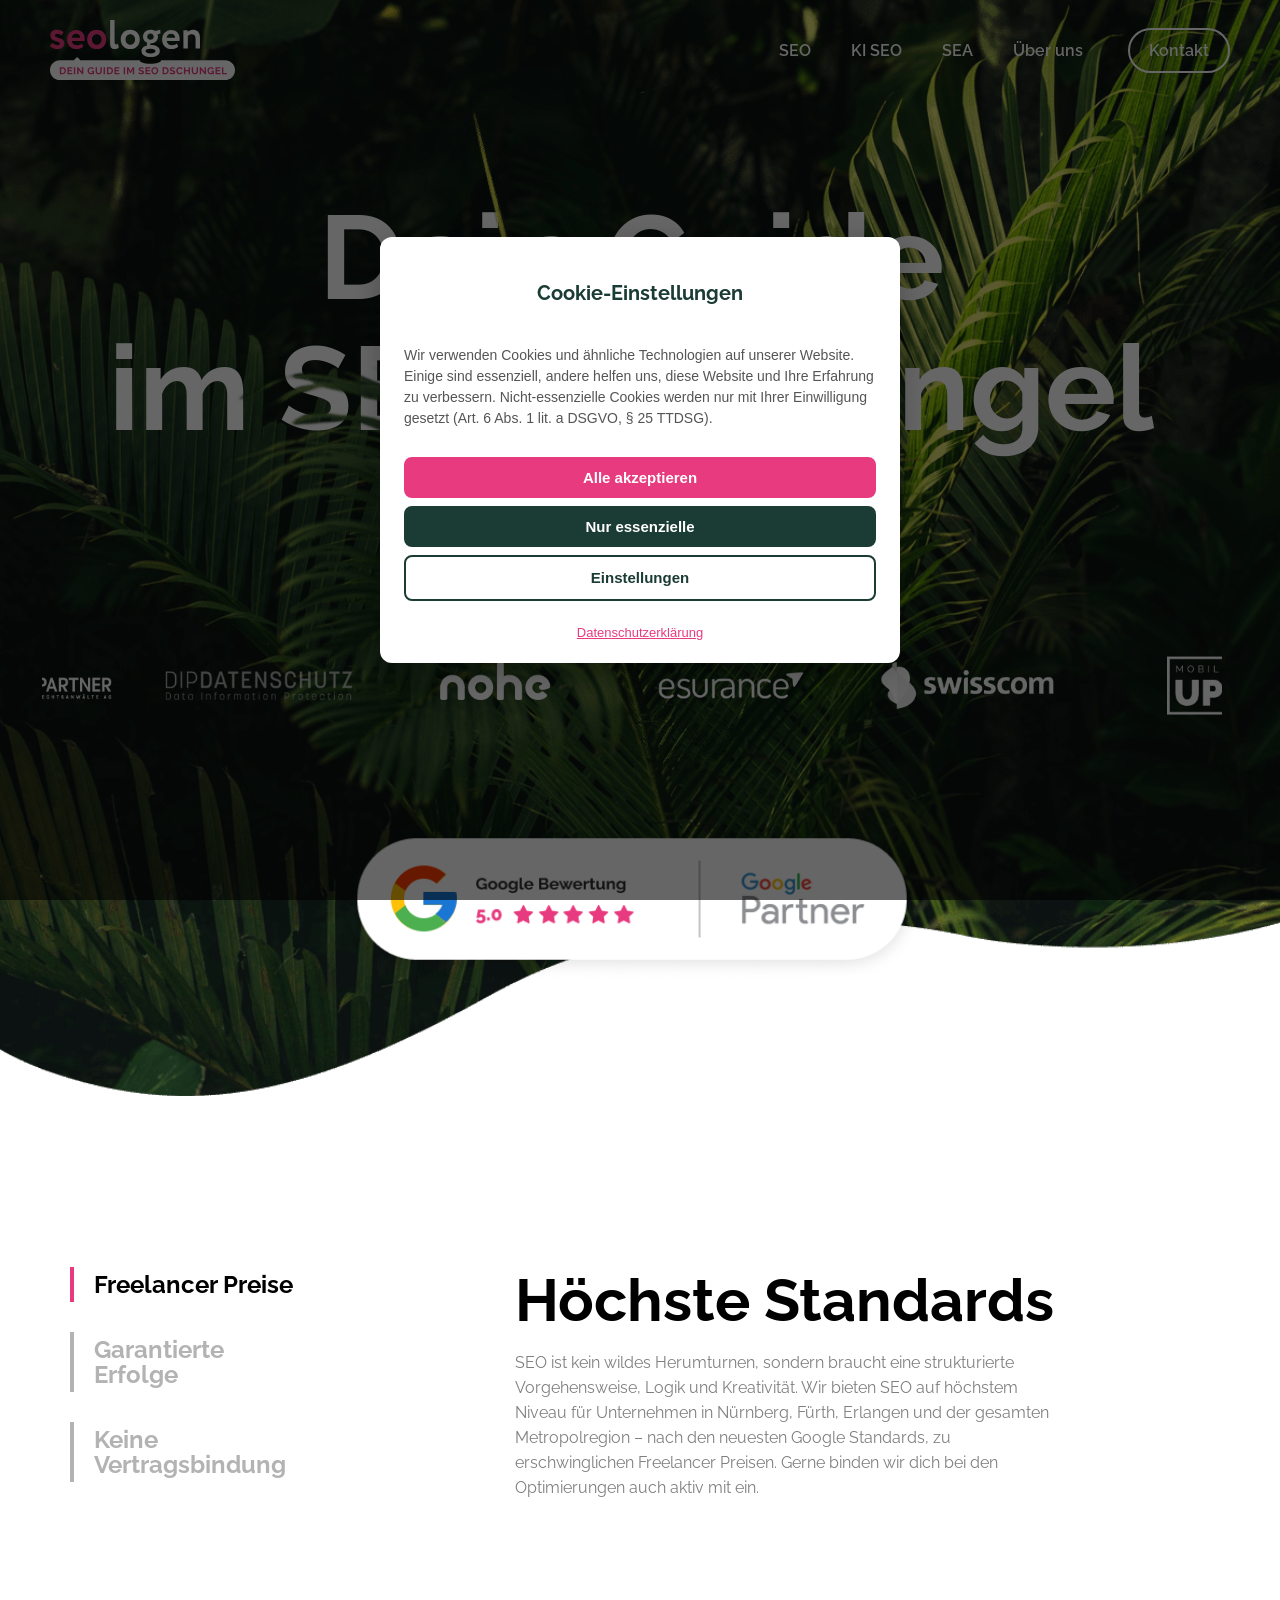
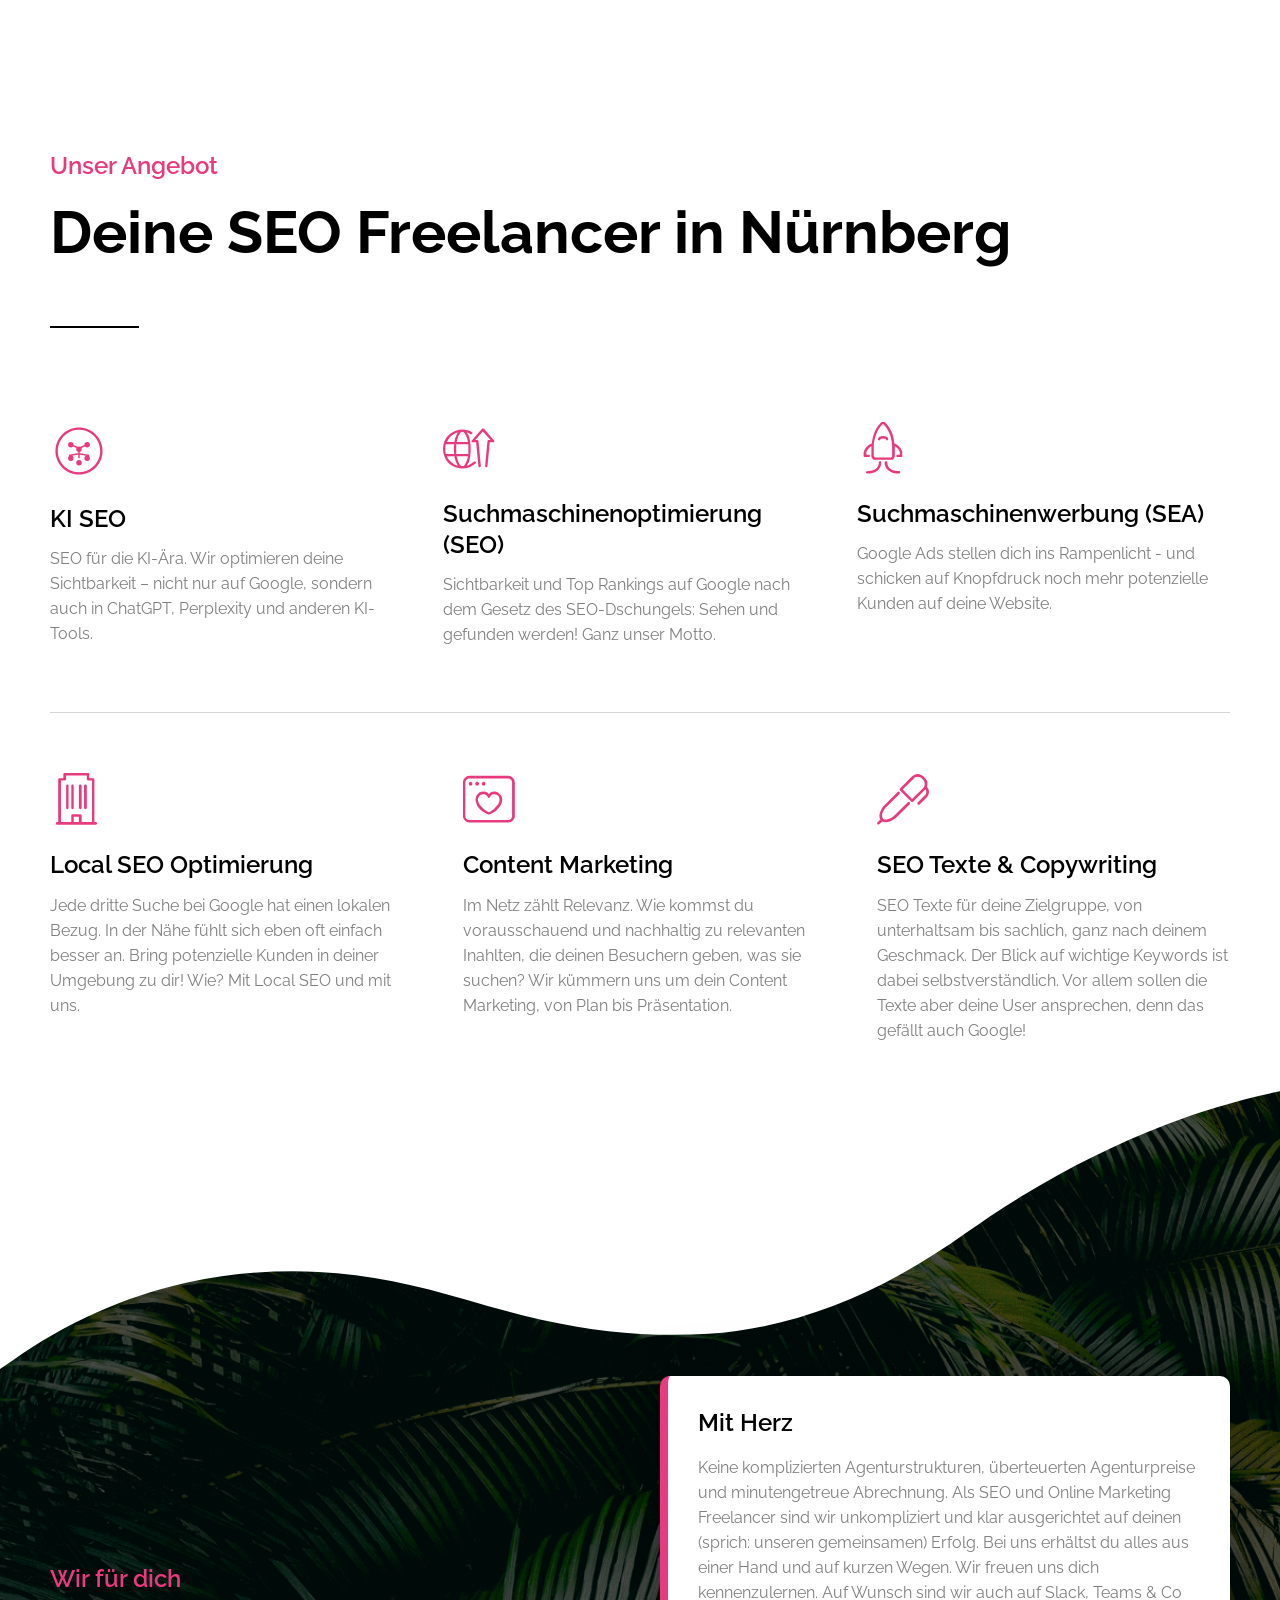
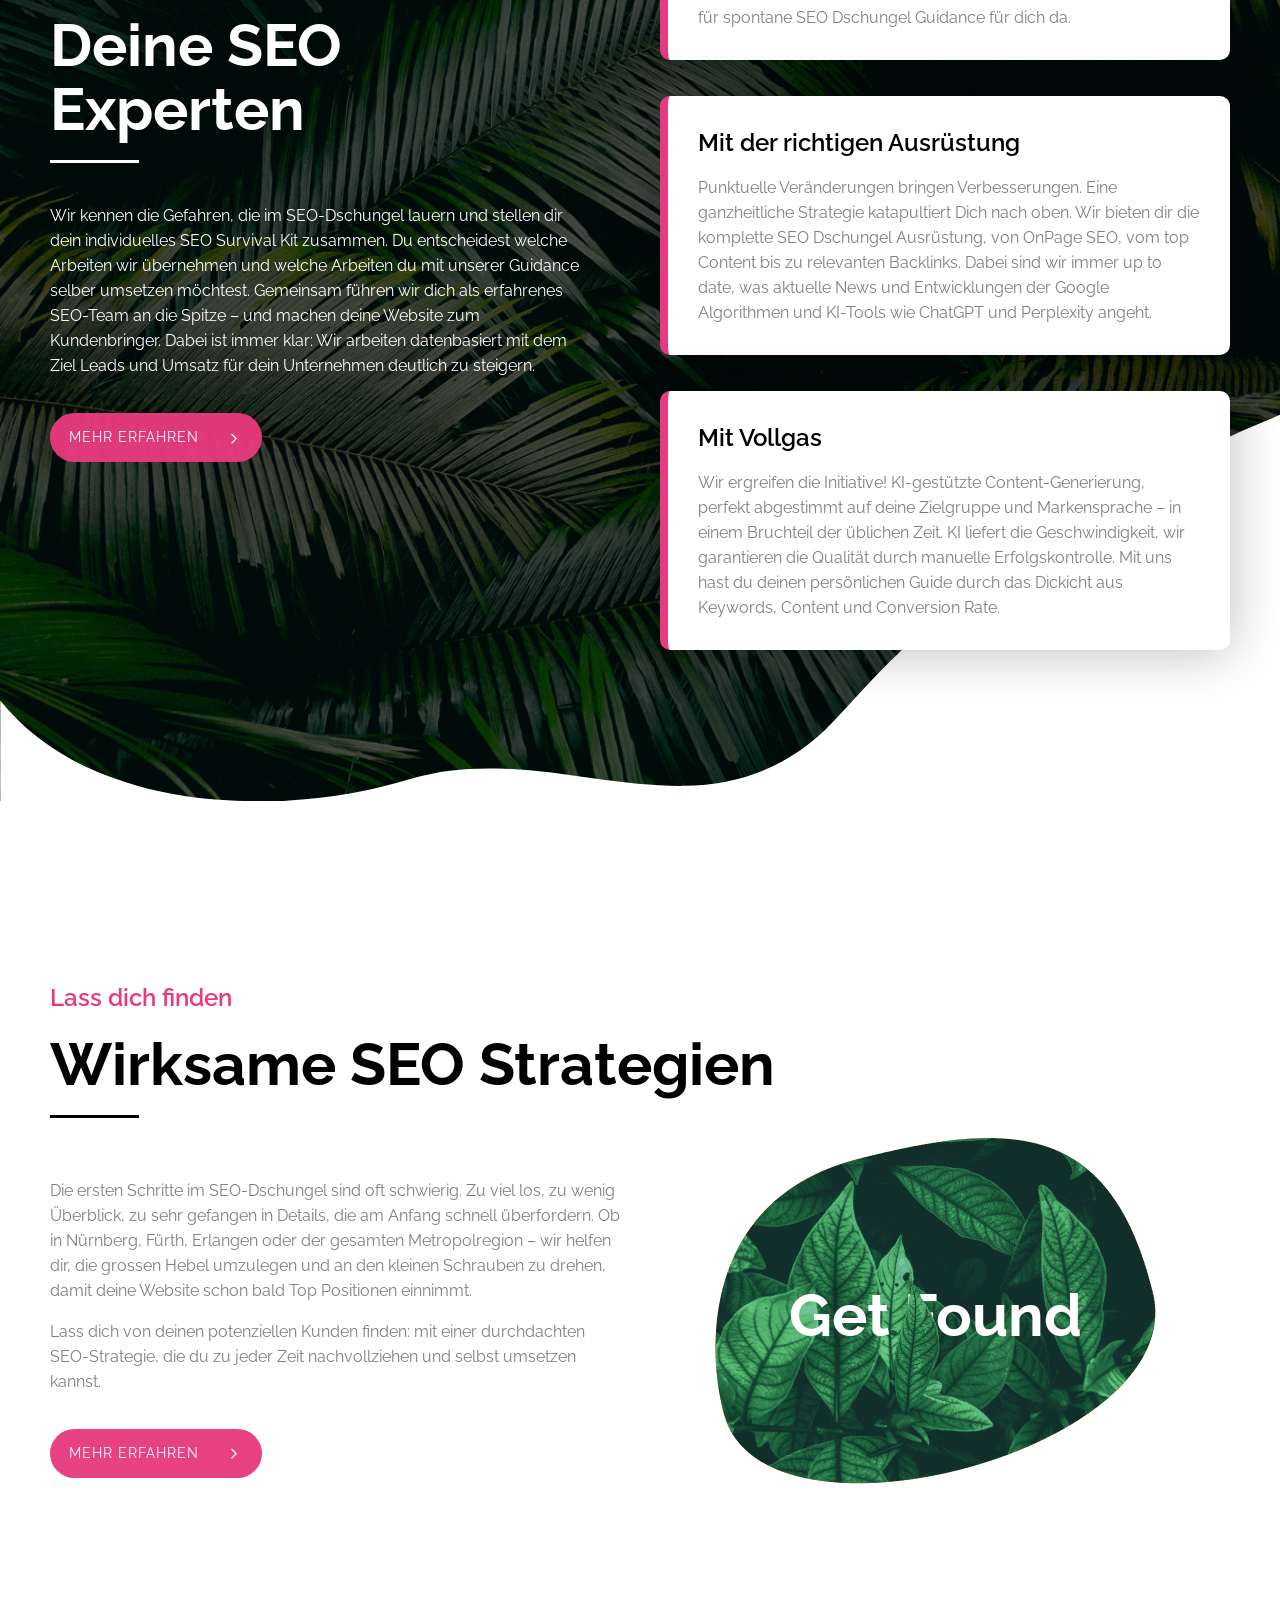
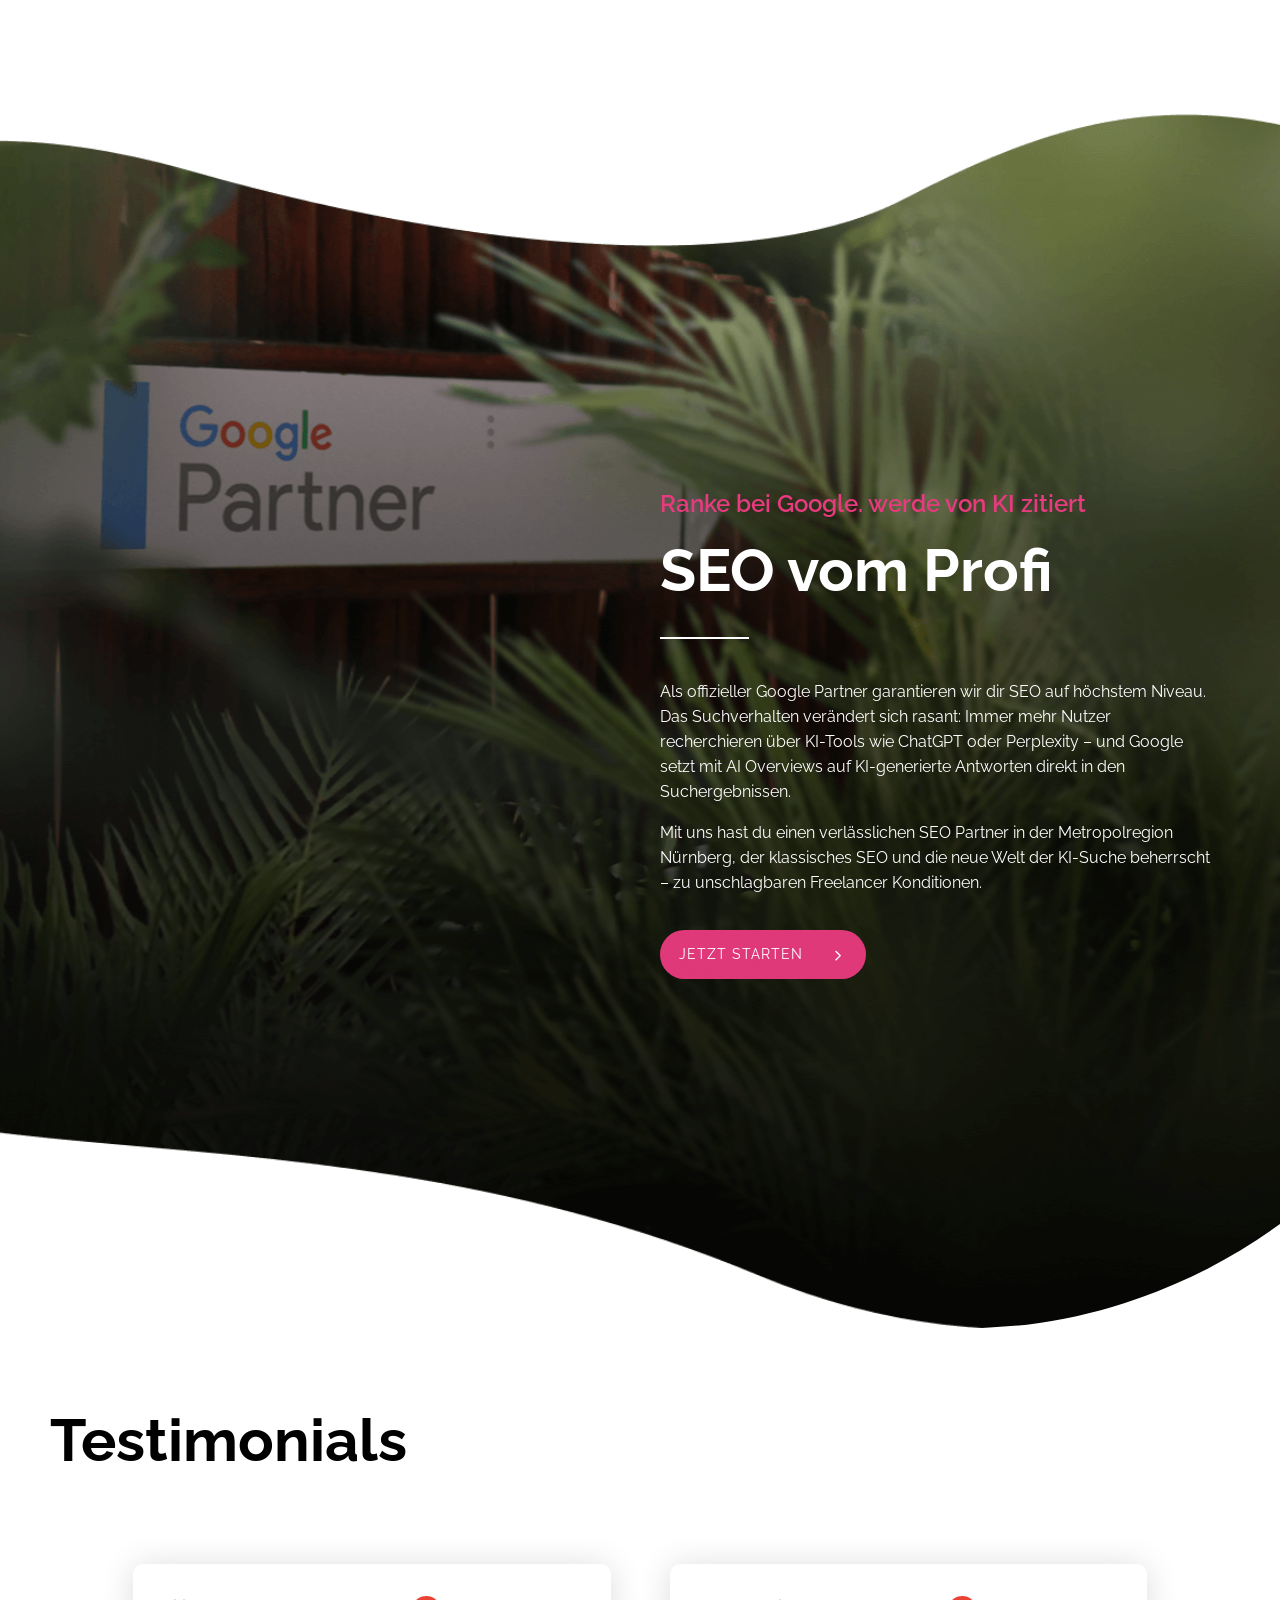
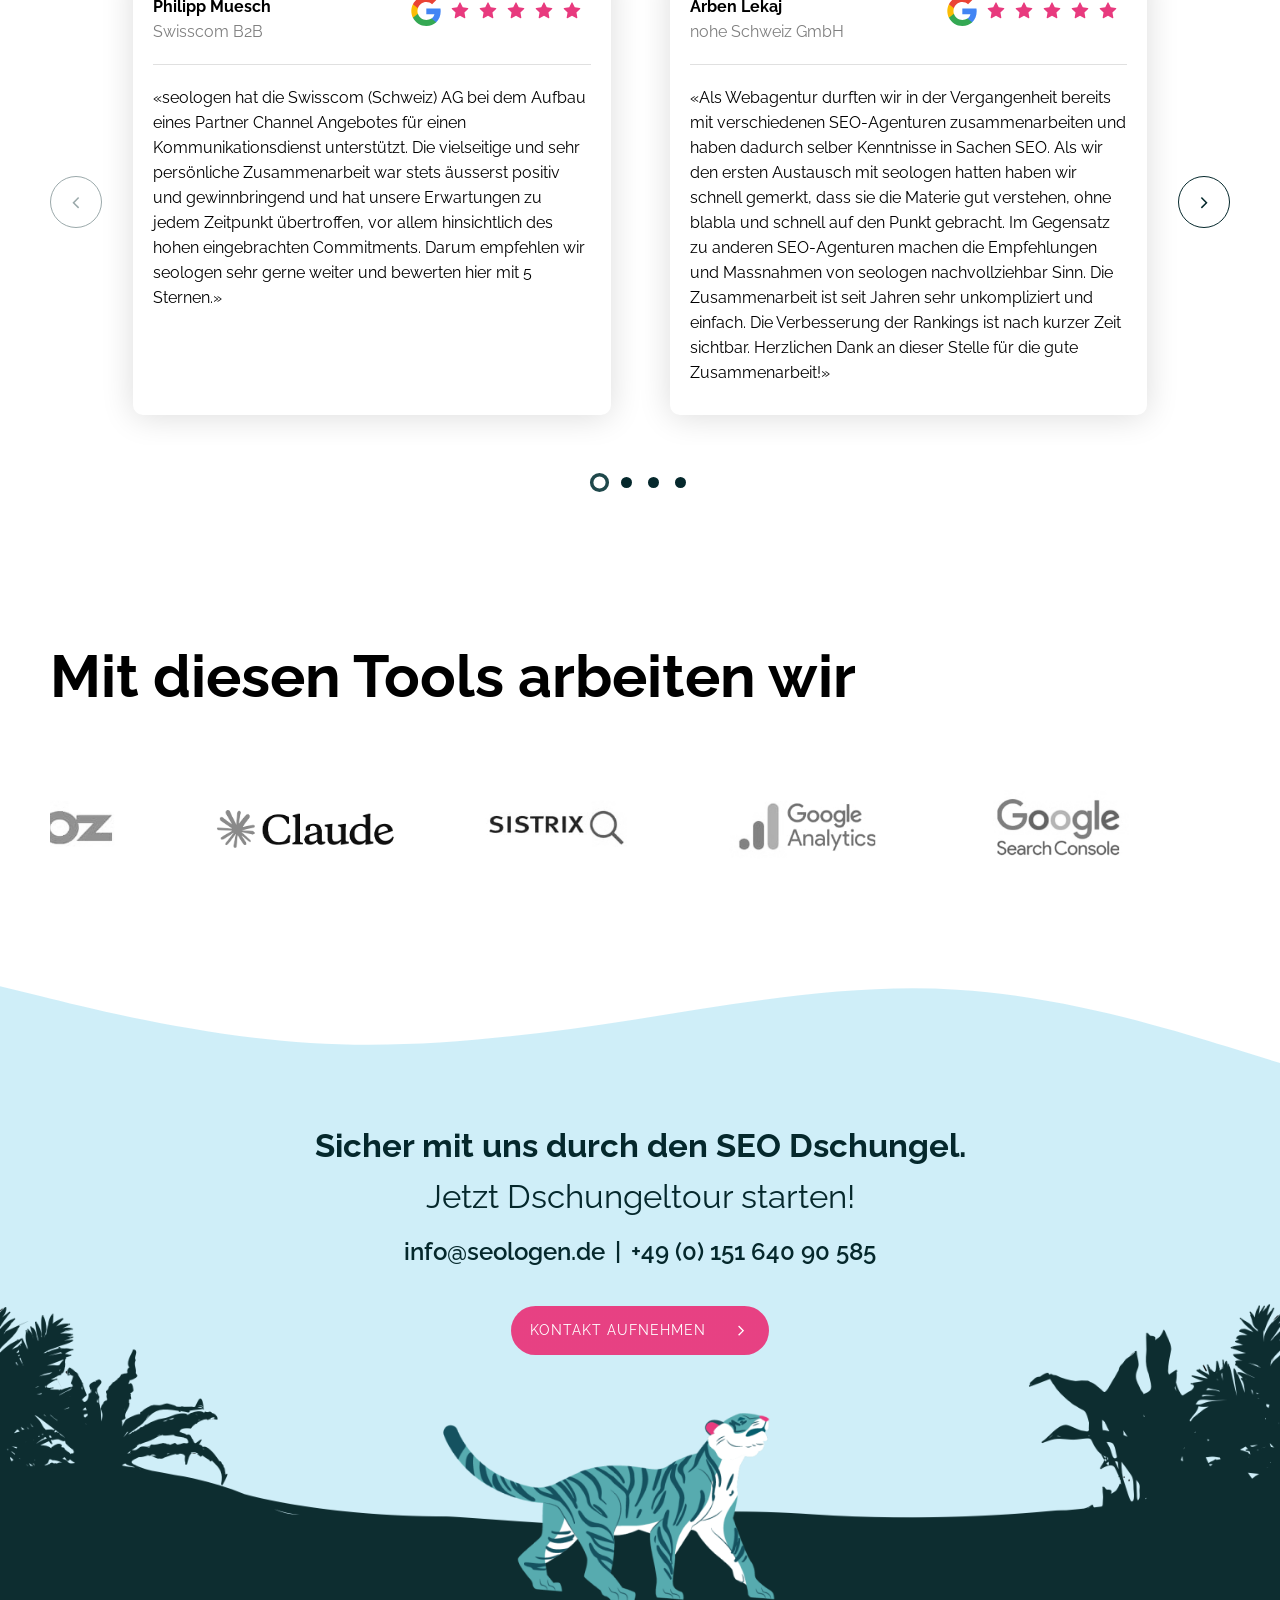
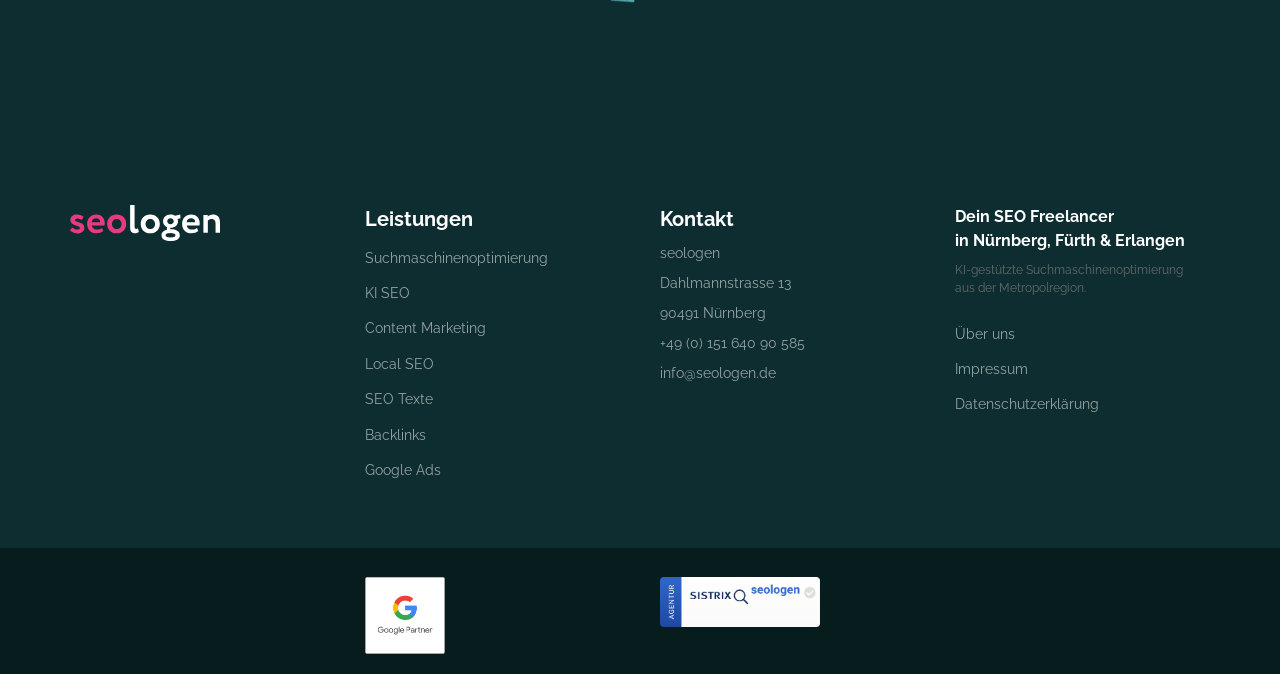
==== commit 75d82537: "Fix Footer Hover: pointer-events:none auf nicht-klickbare Leistungen - Spans bekommen feste Farbe + " ====
--- a/index.html
+++ b/index.html
@@ -179,7 +179,7 @@
 <script type="application/javascript">const rocket_pairs = [{"selector":"#section-111-32","style":"#section-111-32{--wpr-bg-c2690866-6e26-431e-b788-377ac93d285a: url('https:\/\/.\/wp-content\/uploads\/2021\/11\/footer-laptop2.webp');}","hash":"c2690866-6e26-431e-b788-377ac93d285a","url":"https:\/\/.\/wp-content\/uploads\/2021\/11\/footer-laptop2.webp"},{"selector":"#section-111-32","style":"#section-111-32{--wpr-bg-5baad658-9e3f-4b45-bc11-43f208e7989e: url('https:\/\/.\/wp-content\/uploads\/2021\/11\/footer-laptop2.webp');}","hash":"5baad658-9e3f-4b45-bc11-43f208e7989e","url":"https:\/\/.\/wp-content\/uploads\/2021\/11\/footer-laptop2.webp"},{"selector":"#section-111-32","style":"#section-111-32{--wpr-bg-995a97fa-41eb-44fb-9052-4557dea16965: url('https:\/\/.\/wp-content\/uploads\/2021\/11\/footer-tiger-tablet-new2.webp');}","hash":"995a97fa-41eb-44fb-9052-4557dea16965","url":"https:\/\/.\/wp-content\/uploads\/2021\/11\/footer-tiger-tablet-new2.webp"},{"selector":"#section-111-32","style":"#section-111-32{--wpr-bg-94c79480-d097-4980-af24-1019e9b8158b: url('https:\/\/.\/wp-content\/uploads\/2021\/11\/footer-tiger-mobile-new2.webp');}","hash":"94c79480-d097-4980-af24-1019e9b8158b","url":"https:\/\/.\/wp-content\/uploads\/2021\/11\/footer-tiger-mobile-new2.webp"},{"selector":"#section-294-40","style":"#section-294-40{--wpr-bg-d06e8a8b-4843-4df0-94ba-4a7f5621f0f9: url('https:\/\/.\/wp-content\/uploads\/2021\/11\/yoal-desurmont-jqgs-m-3-b-9-fpo-unsplash-1-1-1.webp');}","hash":"d06e8a8b-4843-4df0-94ba-4a7f5621f0f9","url":"https:\/\/.\/wp-content\/uploads\/2021\/11\/yoal-desurmont-jqgs-m-3-b-9-fpo-unsplash-1-1-1.webp"},{"selector":"#section-92-2","style":"#section-92-2{--wpr-bg-7d6bd324-2c14-401b-b96d-8d9e255d728c: url('https:\/\/.\/wp-content\/uploads\/2021\/11\/google-partner-background-curved-_1_-1.webp');}","hash":"7d6bd324-2c14-401b-b96d-8d9e255d728c","url":"https:\/\/.\/wp-content\/uploads\/2021\/11\/google-partner-background-curved-_1_-1.webp"},{"selector":"#section-92-2","style":"#section-92-2{--wpr-bg-5d682720-704a-42b0-b0a3-4c70f6ef26f7: url('https:\/\/.\/wp-content\/uploads\/2021\/11\/google-partner-mobile2-1.webp');}","hash":"5d682720-704a-42b0-b0a3-4c70f6ef26f7","url":"https:\/\/.\/wp-content\/uploads\/2021\/11\/google-partner-mobile2-1.webp"},{"selector":"#section-308-40","style":"#section-308-40{--wpr-bg-f0993c5c-1553-409d-830a-571ed924ac8b: url('https:\/\/.\/wp-content\/uploads\/2021\/11\/header-mobile-1.webp');}","hash":"f0993c5c-1553-409d-830a-571ed924ac8b","url":"https:\/\/.\/wp-content\/uploads\/2021\/11\/header-mobile-1.webp"},{"selector":".oxy-pro-menu .oxy-pro-menu-off-canvas-container,.oxy-pro-menu .oxy-pro-menu-open-container","style":".oxy-pro-menu .oxy-pro-menu-off-canvas-container,.oxy-pro-menu .oxy-pro-menu-open-container{--wpr-bg-344dd0a9-8f70-4a5e-acc8-07c516785ba0: url('https:\/\/.\/wp-content\/cache\/min\/1\/wp-content\/uploads\/oxygen\/css\/');}","hash":"344dd0a9-8f70-4a5e-acc8-07c516785ba0","url":"https:\/\/.\/wp-content\/cache\/min\/1\/wp-content\/uploads\/oxygen\/css\/"},{"selector":".oxel_icon_button__container","style":".oxel_icon_button__container:hover{--wpr-bg-b4393afa-5aeb-4e5d-a07b-83afd7b127c7: url('https:\/\/.\/wp-content\/uploads\/2021\/10\/button-background.webp');}","hash":"b4393afa-5aeb-4e5d-a07b-83afd7b127c7","url":"https:\/\/.\/wp-content\/uploads\/2021\/10\/button-background.webp"},{"selector":".oxel_icon_button__container","style":".oxel_icon_button__container{--wpr-bg-02bb9712-952b-4311-8680-2e12903a620c: url('https:\/\/.\/wp-content\/uploads\/2021\/10\/button-background.webp');}","hash":"02bb9712-952b-4311-8680-2e12903a620c","url":"https:\/\/.\/wp-content\/uploads\/2021\/10\/button-background.webp"},{"selector":".hero-subpage","style":".hero-subpage{--wpr-bg-a651d401-6908-4c26-8edd-7e7f54d95099: url('https:\/\/.\/wp-content\/uploads\/2021\/11\/seo-header.webp');}","hash":"a651d401-6908-4c26-8edd-7e7f54d95099","url":"https:\/\/.\/wp-content\/uploads\/2021\/11\/seo-header.webp"},{"selector":".onecolumn-shape-section","style":".onecolumn-shape-section{--wpr-bg-a43b428b-ff0f-4c44-b902-5545b70d8498: url('https:\/\/.\/wp-content\/uploads\/2021\/11\/background-texture-right-big2-1.webp');}","hash":"a43b428b-ff0f-4c44-b902-5545b70d8498","url":"https:\/\/.\/wp-content\/uploads\/2021\/11\/background-texture-right-big2-1.webp"},{"selector":".onecolumn-shape-section","style":".onecolumn-shape-section{--wpr-bg-941288b1-27ef-42d1-b011-a1775002e79b: url('https:\/\/.\/wp-content\/uploads\/2021\/11\/shape-full.webp');}","hash":"941288b1-27ef-42d1-b011-a1775002e79b","url":"https:\/\/.\/wp-content\/uploads\/2021\/11\/shape-full.webp"},{"selector":".onecolumn-shape-section","style":".onecolumn-shape-section{--wpr-bg-64140905-5082-4211-b1ef-d7f9282a6aa4: url('https:\/\/.\/wp-content\/uploads\/2021\/11\/mobile-texture-right.webp');}","hash":"64140905-5082-4211-b1ef-d7f9282a6aa4","url":"https:\/\/.\/wp-content\/uploads\/2021\/11\/mobile-texture-right.webp"},{"selector":".background-shapeleaves","style":".background-shapeleaves{--wpr-bg-c41f8af5-a66b-4cae-9dcf-42b374c3d295: url('https:\/\/.\/wp-content\/uploads\/2021\/11\/background-blurb-big-_1_.webp');}","hash":"c41f8af5-a66b-4cae-9dcf-42b374c3d295","url":"https:\/\/.\/wp-content\/uploads\/2021\/11\/background-blurb-big-_1_.webp"},{"selector":".background-shapeleaves","style":".background-shapeleaves{--wpr-bg-4a3bbf1b-ca22-47e4-b348-d8778cb83627: url('https:\/\/.\/wp-content\/uploads\/2021\/11\/blurb-mobile-background.webp');}","hash":"4a3bbf1b-ca22-47e4-b348-d8778cb83627","url":"https:\/\/.\/wp-content\/uploads\/2021\/11\/blurb-mobile-background.webp"},{"selector":".background-shapeleaves","style":".background-shapeleaves{--wpr-bg-24590ede-0575-45f2-9788-267b503d882c: url('https:\/\/.\/wp-content\/uploads\/2021\/11\/blurb-mobile-background.webp');}","hash":"24590ede-0575-45f2-9788-267b503d882c","url":"https:\/\/.\/wp-content\/uploads\/2021\/11\/blurb-mobile-background.webp"},{"selector":".showcase-slider-section","style":".showcase-slider-section{--wpr-bg-e381b452-41e5-41e6-8242-1ed8afa7e4cf: url('https:\/\/.\/wp-content\/uploads\/2021\/11\/background-slider-_1_.webp');}","hash":"e381b452-41e5-41e6-8242-1ed8afa7e4cf","url":"https:\/\/.\/wp-content\/uploads\/2021\/11\/background-slider-_1_.webp"},{"selector":".text-accordion-shape-section","style":".text-accordion-shape-section{--wpr-bg-37902154-3a1e-4fad-988c-e090a816e79f: url('https:\/\/.\/wp-content\/uploads\/2021\/11\/shape-full.webp');}","hash":"37902154-3a1e-4fad-988c-e090a816e79f","url":"https:\/\/.\/wp-content\/uploads\/2021\/11\/shape-full.webp"},{"selector":".masked-copy","style":".masked-copy{--wpr-bg-ebacde89-1a84-4aec-9323-f37da7f6a8bf: url('https:\/\/.\/wp-content\/uploads\/2021\/11\/background-seo-sea.webp');}","hash":"ebacde89-1a84-4aec-9323-f37da7f6a8bf","url":"https:\/\/.\/wp-content\/uploads\/2021\/11\/background-seo-sea.webp"},{"selector":".twocolumns-shape-section","style":".twocolumns-shape-section{--wpr-bg-450178e7-06fc-4db7-9bfb-85b8e4bf8ca6: url('https:\/\/.\/wp-content\/uploads\/2021\/11\/background-texture-right-big2-1.webp');}","hash":"450178e7-06fc-4db7-9bfb-85b8e4bf8ca6","url":"https:\/\/.\/wp-content\/uploads\/2021\/11\/background-texture-right-big2-1.webp"},{"selector":".twocolumns-shape-section","style":".twocolumns-shape-section{--wpr-bg-71d99dc4-3aa7-4b3f-9e72-34c986ae323e: url('https:\/\/.\/wp-content\/uploads\/2021\/11\/shape-full.webp');}","hash":"71d99dc4-3aa7-4b3f-9e72-34c986ae323e","url":"https:\/\/.\/wp-content\/uploads\/2021\/11\/shape-full.webp"},{"selector":".twocolumns-shape-section","style":".twocolumns-shape-section{--wpr-bg-6f7f2898-f8a8-49fb-9a5d-8f5af2ff1ad8: url('https:\/\/.\/wp-content\/uploads\/2021\/11\/mobile-texture-right.webp');}","hash":"6f7f2898-f8a8-49fb-9a5d-8f5af2ff1ad8","url":"https:\/\/.\/wp-content\/uploads\/2021\/11\/mobile-texture-right.webp"},{"selector":".oxel_flipbox__front","style":".oxel_flipbox__front{--wpr-bg-e74785da-4c23-46d8-b720-0b936efe042c: url('http:\/\/elements.oxy.host\/wp-content\/uploads\/sites\/52\/2020\/07\/atmosphere-blue-cloud-clouds-601798.jpg');}","hash":"e74785da-4c23-46d8-b720-0b936efe042c","url":"http:\/\/elements.oxy.host\/wp-content\/uploads\/sites\/52\/2020\/07\/atmosphere-blue-cloud-clouds-601798.jpg"},{"selector":".ausblick-section","style":".ausblick-section{--wpr-bg-49aad8ef-b7f3-4408-829a-74f24111fe52: url('https:\/\/.\/wp-content\/uploads\/2021\/11\/background-ausblick-_1_.webp');}","hash":"49aad8ef-b7f3-4408-829a-74f24111fe52","url":"https:\/\/.\/wp-content\/uploads\/2021\/11\/background-ausblick-_1_.webp"},{"selector":".ausblick-section","style":".ausblick-section{--wpr-bg-77f69ae7-b560-4aa1-90ab-85b0c5460ed9: url('https:\/\/.\/wp-content\/uploads\/2021\/11\/ausblick-mobile-1.webp');}","hash":"77f69ae7-b560-4aa1-90ab-85b0c5460ed9","url":"https:\/\/.\/wp-content\/uploads\/2021\/11\/ausblick-mobile-1.webp"},{"selector":".ausblick-section","style":".ausblick-section{--wpr-bg-cfc803bd-affd-4d65-a922-8d2be1f4753a: url('https:\/\/.\/wp-content\/uploads\/2021\/10\/ausblick-mobile-1.png');}","hash":"cfc803bd-affd-4d65-a922-8d2be1f4753a","url":"https:\/\/.\/wp-content\/uploads\/2021\/10\/ausblick-mobile-1.png"},{"selector":".ausblick-section","style":".ausblick-section{--wpr-bg-c6fbe11c-8412-4bbe-9633-097b4d75ad00: url('https:\/\/.\/wp-content\/uploads\/2021\/11\/ausblick-mobile-3.webp');}","hash":"c6fbe11c-8412-4bbe-9633-097b4d75ad00","url":"https:\/\/.\/wp-content\/uploads\/2021\/11\/ausblick-mobile-3.webp"},{"selector":".ausblick-section","style":".ausblick-section{--wpr-bg-c9da97b8-4299-4f84-b063-db840799e280: url('https:\/\/.\/wp-content\/uploads\/2021\/11\/background-ausblick2-1.webp');}","hash":"c9da97b8-4299-4f84-b063-db840799e280","url":"https:\/\/.\/wp-content\/uploads\/2021\/11\/background-ausblick2-1.webp"},{"selector":".tabs-contents-8807-tab","style":".tabs-contents-8807-tab{--wpr-bg-b1f7664b-bde3-4bc4-9125-4a9cc53eeda3: url('https:\/\/.\/wp-content\/uploads\/2021\/11\/combined-shape.webp');}","hash":"b1f7664b-bde3-4bc4-9125-4a9cc53eeda3","url":"https:\/\/.\/wp-content\/uploads\/2021\/11\/combined-shape.webp"},{"selector":".tabs-contents-8807-tab","style":".tabs-contents-8807-tab{--wpr-bg-466f1afd-aab4-46ff-83b1-bf60ac50dc1f: url('https:\/\/.\/wp-content\/uploads\/2021\/11\/combined-shape-1.webp');}","hash":"466f1afd-aab4-46ff-83b1-bf60ac50dc1f","url":"https:\/\/.\/wp-content\/uploads\/2021\/11\/combined-shape-1.webp"},{"selector":".tabs-contents-8807-tab","style":".tabs-contents-8807-tab{--wpr-bg-164e8eff-c2f3-4fe0-87c2-997c375cdd3f: url('https:\/\/.\/wp-content\/uploads\/2021\/11\/combined-shape-1.webp');}","hash":"164e8eff-c2f3-4fe0-87c2-997c375cdd3f","url":"https:\/\/.\/wp-content\/uploads\/2021\/11\/combined-shape-1.webp"},{"selector":".background-animals","style":".background-animals{--wpr-bg-86d42d77-d184-4900-a6bb-6a4beb5ca62e: url('https:\/\/.\/wp-content\/uploads\/2021\/11\/yoal-desurmont-jqgs-m-3-b-9-fpo-unsplash-1-1-1.webp');}","hash":"86d42d77-d184-4900-a6bb-6a4beb5ca62e","url":"https:\/\/.\/wp-content\/uploads\/2021\/11\/yoal-desurmont-jqgs-m-3-b-9-fpo-unsplash-1-1-1.webp"},{"selector":".background-animals","style":".background-animals{--wpr-bg-ea2e5f53-2e08-4e0c-83d8-d45debc9b1f3: url('https:\/\/.\/wp-content\/uploads\/2021\/11\/background-animals-mobile.webp');}","hash":"ea2e5f53-2e08-4e0c-83d8-d45debc9b1f3","url":"https:\/\/.\/wp-content\/uploads\/2021\/11\/background-animals-mobile.webp"},{"selector":".ranking-background","style":".ranking-background{--wpr-bg-a1a53c33-0b23-4bc4-9f7d-0d54a339f144: url('https:\/\/.\/wp-content\/uploads\/2021\/11\/ranking-background-1.webp');}","hash":"a1a53c33-0b23-4bc4-9f7d-0d54a339f144","url":"https:\/\/.\/wp-content\/uploads\/2021\/11\/ranking-background-1.webp"},{"selector":".hero-blog","style":".hero-blog{--wpr-bg-aaf4e033-dc4a-427b-93ef-bd9256550a9e: url('https:\/\/.\/wp-content\/uploads\/2021\/11\/seo-header.webp');}","hash":"aaf4e033-dc4a-427b-93ef-bd9256550a9e","url":"https:\/\/.\/wp-content\/uploads\/2021\/11\/seo-header.webp"},{"selector":"#section-308-40.bg-visible","style":"#section-308-40.bg-visible{--wpr-bg-441e1383-77ad-4685-850b-7730e5fc0d7f: url('https:\/\/.\/wp-content\/uploads\/2021\/11\/header-mobile-1.webp');}","hash":"441e1383-77ad-4685-850b-7730e5fc0d7f","url":"https:\/\/.\/wp-content\/uploads\/2021\/11\/header-mobile-1.webp"},{"selector":"#section-294-40.bg-visible","style":"#section-294-40.bg-visible{--wpr-bg-f2d7fe6a-9aaf-4f88-ad86-aed0741961d8: url('https:\/\/.\/wp-content\/uploads\/2021\/11\/background-animals-mobile.webp');}","hash":"f2d7fe6a-9aaf-4f88-ad86-aed0741961d8","url":"https:\/\/.\/wp-content\/uploads\/2021\/11\/background-animals-mobile.webp"},{"selector":".footer-tiger","style":".footer-tiger{--wpr-bg-0557a4ea-ba28-474e-956c-539cec369212: url('https:\/\/.\/wp-content\/uploads\/2021\/11\/Footer-Shapes-Tiger-groesser_1x-1.webp');}","hash":"0557a4ea-ba28-474e-956c-539cec369212","url":"https:\/\/.\/wp-content\/uploads\/2021\/11\/Footer-Shapes-Tiger-groesser_1x-1.webp"},{"selector":".piotnetforms-button","style":".piotnetforms-button{--wpr-bg-5d9a9dec-04bf-40a4-8e24-303f91aa533a: url('https:\/\/seologen.de\/wp-content\/uploads\/2021\/10\/button-background.webp');}","hash":"5d9a9dec-04bf-40a4-8e24-303f91aa533a","url":"https:\/\/seologen.de\/wp-content\/uploads\/2021\/10\/button-background.webp"},{"selector":".piotnetforms-button","style":".piotnetforms-button:hover{--wpr-bg-9b7db1a6-01ed-42fa-a0f0-1f0683d1b09a: url('https:\/\/seologen.de\/wp-content\/uploads\/2021\/10\/button-background.webp');}","hash":"9b7db1a6-01ed-42fa-a0f0-1f0683d1b09a","url":"https:\/\/seologen.de\/wp-content\/uploads\/2021\/10\/button-background.webp"},{"selector":".rll-youtube-player .play","style":".rll-youtube-player .play{--wpr-bg-e21cd09f-5414-4c55-8a21-37e8f43cd7a0: url('https:\/\/.\/wp-content\/plugins\/wp-rocket\/assets\/img\/youtube.png');}","hash":"e21cd09f-5414-4c55-8a21-37e8f43cd7a0","url":"https:\/\/.\/wp-content\/plugins\/wp-rocket\/assets\/img\/youtube.png"}]; const rocket_excluded_pairs = [{"selector":"#section-237-40","style":"#section-237-40{--wpr-bg-6bea0692-8f64-4a74-a9a2-6966125bbb57: url('https:\/\/.\/wp-content\/uploads\/2021\/11\/seologen-edited-seo-2-1.webp');}","hash":"6bea0692-8f64-4a74-a9a2-6966125bbb57","url":"https:\/\/.\/wp-content\/uploads\/2021\/11\/seologen-edited-seo-2-1.webp"}];</script><meta name="generator" content="WP Rocket 3.17.4" data-wpr-features="wpr_lazyload_css_bg_img wpr_minify_js wpr_lazyload_images wpr_lazyload_iframes wpr_automatic_lazy_rendering wpr_oci wpr_image_dimensions wpr_minify_css wpr_desktop wpr_preload_links" /><script type="application/ld+json">{"@context":"https://schema.org","@type":["Organization","ProfessionalService","LocalBusiness"],"name":"seologen","url":"https://seologen.de","logo":"https://seologen.de/wp-content/uploads/2021/11/seologen-logo.svg","image":"https://seologen.de/wp-content/uploads/2021/11/seologen-seo-leistungen.webp","description":"SEO, SEA & KI SEO Agentur aus Nürnberg. Suchmaschinenoptimierung, Google Ads, Content Marketing und Generative Engine Optimization.","foundingDate":"2011","founder":{"@type":"Person","name":"Sarah Sorge","jobTitle":"SEO-Expertin & Gründerin"},"address":{"@type":"PostalAddress","streetAddress":"Dahlmannstrasse 13","addressLocality":"Nürnberg","postalCode":"90491","addressRegion":"Bayern","addressCountry":"DE"},"geo":{"@type":"GeoCoordinates","latitude":"49.4720595","longitude":"11.1213114"},"contactPoint":{"@type":"ContactPoint","telephone":"+49-151-640-90-585","contactType":"customer service","email":"info@seologen.de","availableLanguage":["German","English"]},"sameAs":["https://www.linkedin.com/company/seologen"],"areaServed":[{"@type":"City","name":"Nürnberg"},{"@type":"State","name":"Bayern"},{"@type":"Country","name":"Germany"},{"@type":"Country","name":"Switzerland"},{"@type":"Country","name":"Netherlands"}],"knowsAbout":["SEO","KI SEO","SEA","Google Ads","Online Marketing"],"aggregateRating":{"@type":"AggregateRating","ratingValue":"5.0","reviewCount":"30","bestRating":"5"},"hasOfferCatalog":{"@type":"OfferCatalog","name":"SEO & SEA Dienstleistungen","itemListElement":[{"@type":"Offer","itemOffered":{"@type":"Service","name":"SEO Beratung","url":"https://seologen.de/seo-beratung/"}},{"@type":"Offer","itemOffered":{"@type":"Service","name":"KI SEO & GEO","url":"https://seologen.de/ki-seo/"}},{"@type":"Offer","itemOffered":{"@type":"Service","name":"Google Ads (SEA)","url":"https://seologen.de/sea/"}}]}}</script><link rel="alternate" hreflang="de-de" href="https://seologen.de/" />
 <link rel="alternate" hreflang="de-ch" href="https://www.seologen.ch/" />
 <link rel="alternate" hreflang="x-default" href="https://seologen.de/" />
-<style>span.atomic-footer-9-link:hover{color:inherit!important;cursor:default}</style>
+<style>span.atomic-footer-9-link,span.atomic-footer-9-link:hover,span.atomic-footer-9-link:focus,span.atomic-footer-9-link:active{color:rgba(255,255,255,0.56)!important;cursor:default!important;pointer-events:none}</style>
 </head>
 <body class="home wp-singular page-template-default page page-id-40 wp-theme-oxygen-is-not-a-theme  wp-embed-responsive oxygen-body piotnetforms-edit" >
 <a href="#main-content" class="skip-link" style="position:absolute;left:-9999px;top:auto;width:1px;height:1px;overflow:hidden;z-index:9999;">Zum Hauptinhalt springen</a>
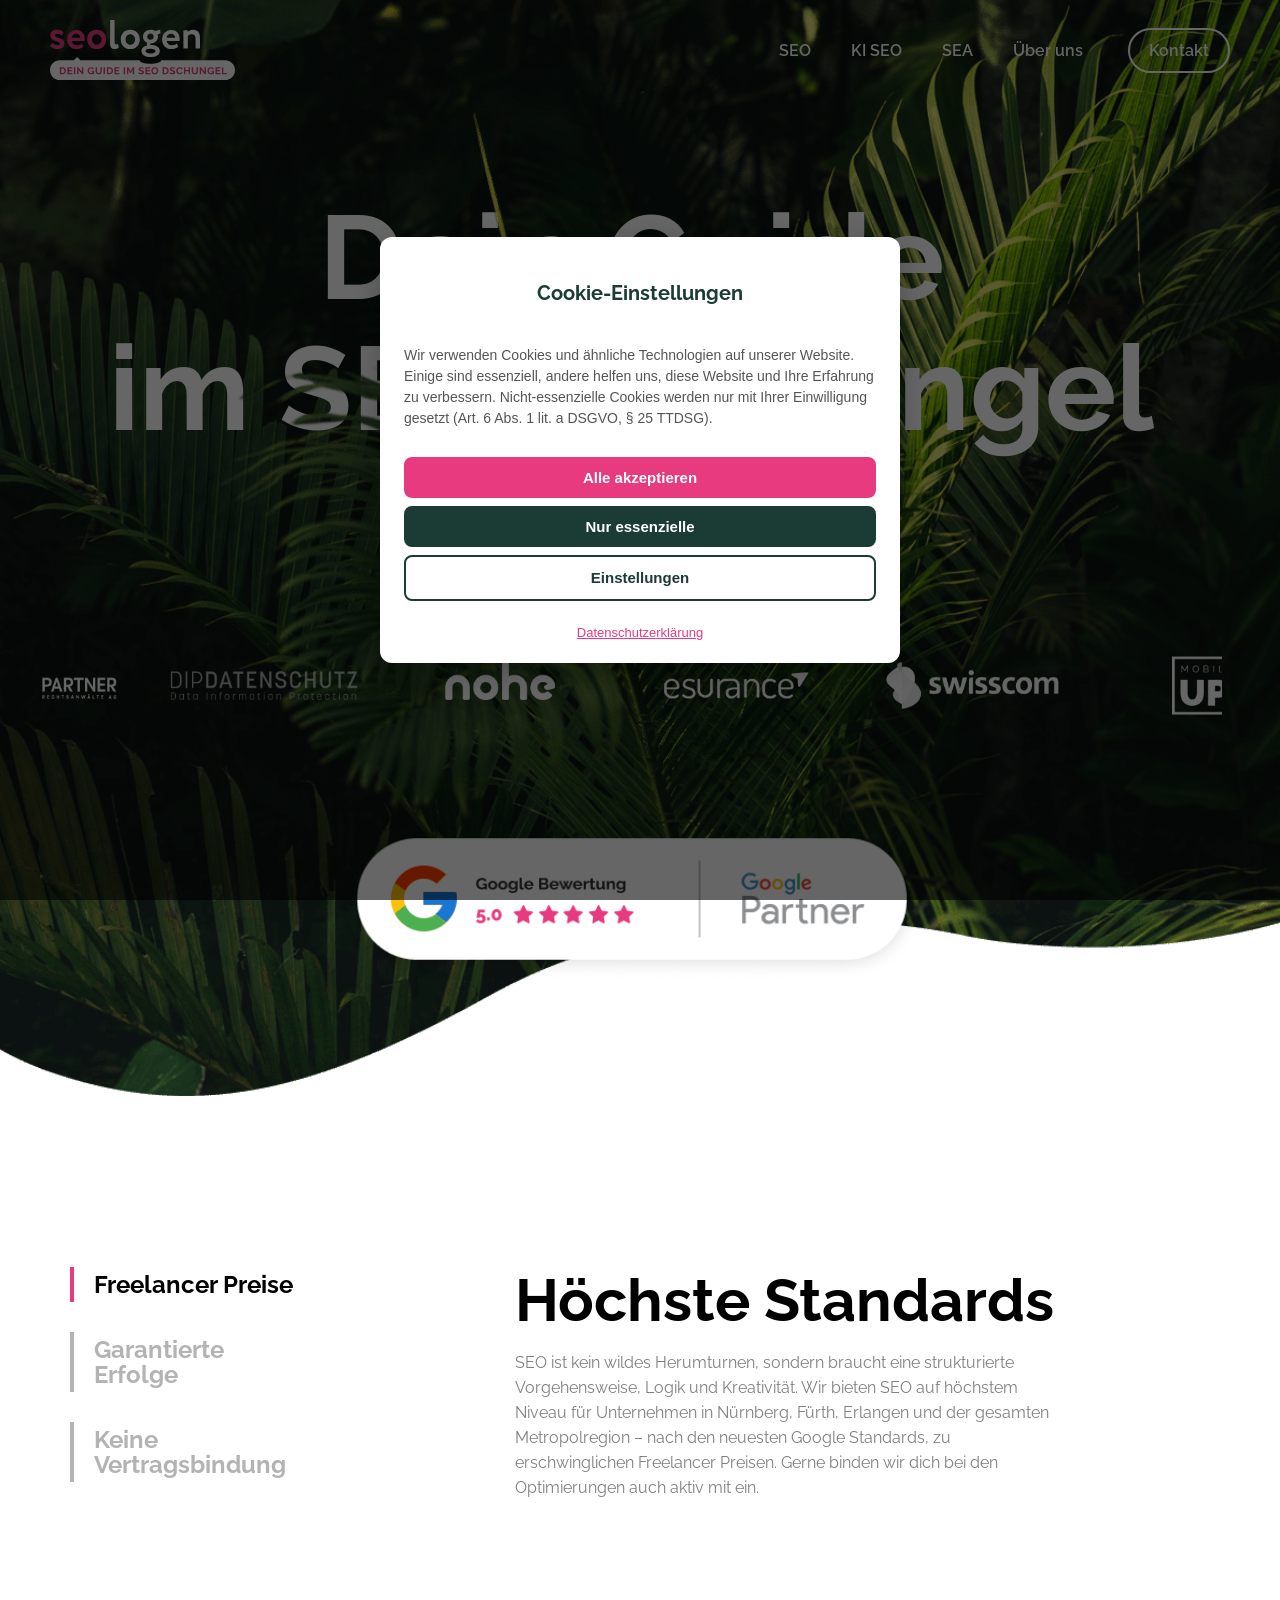
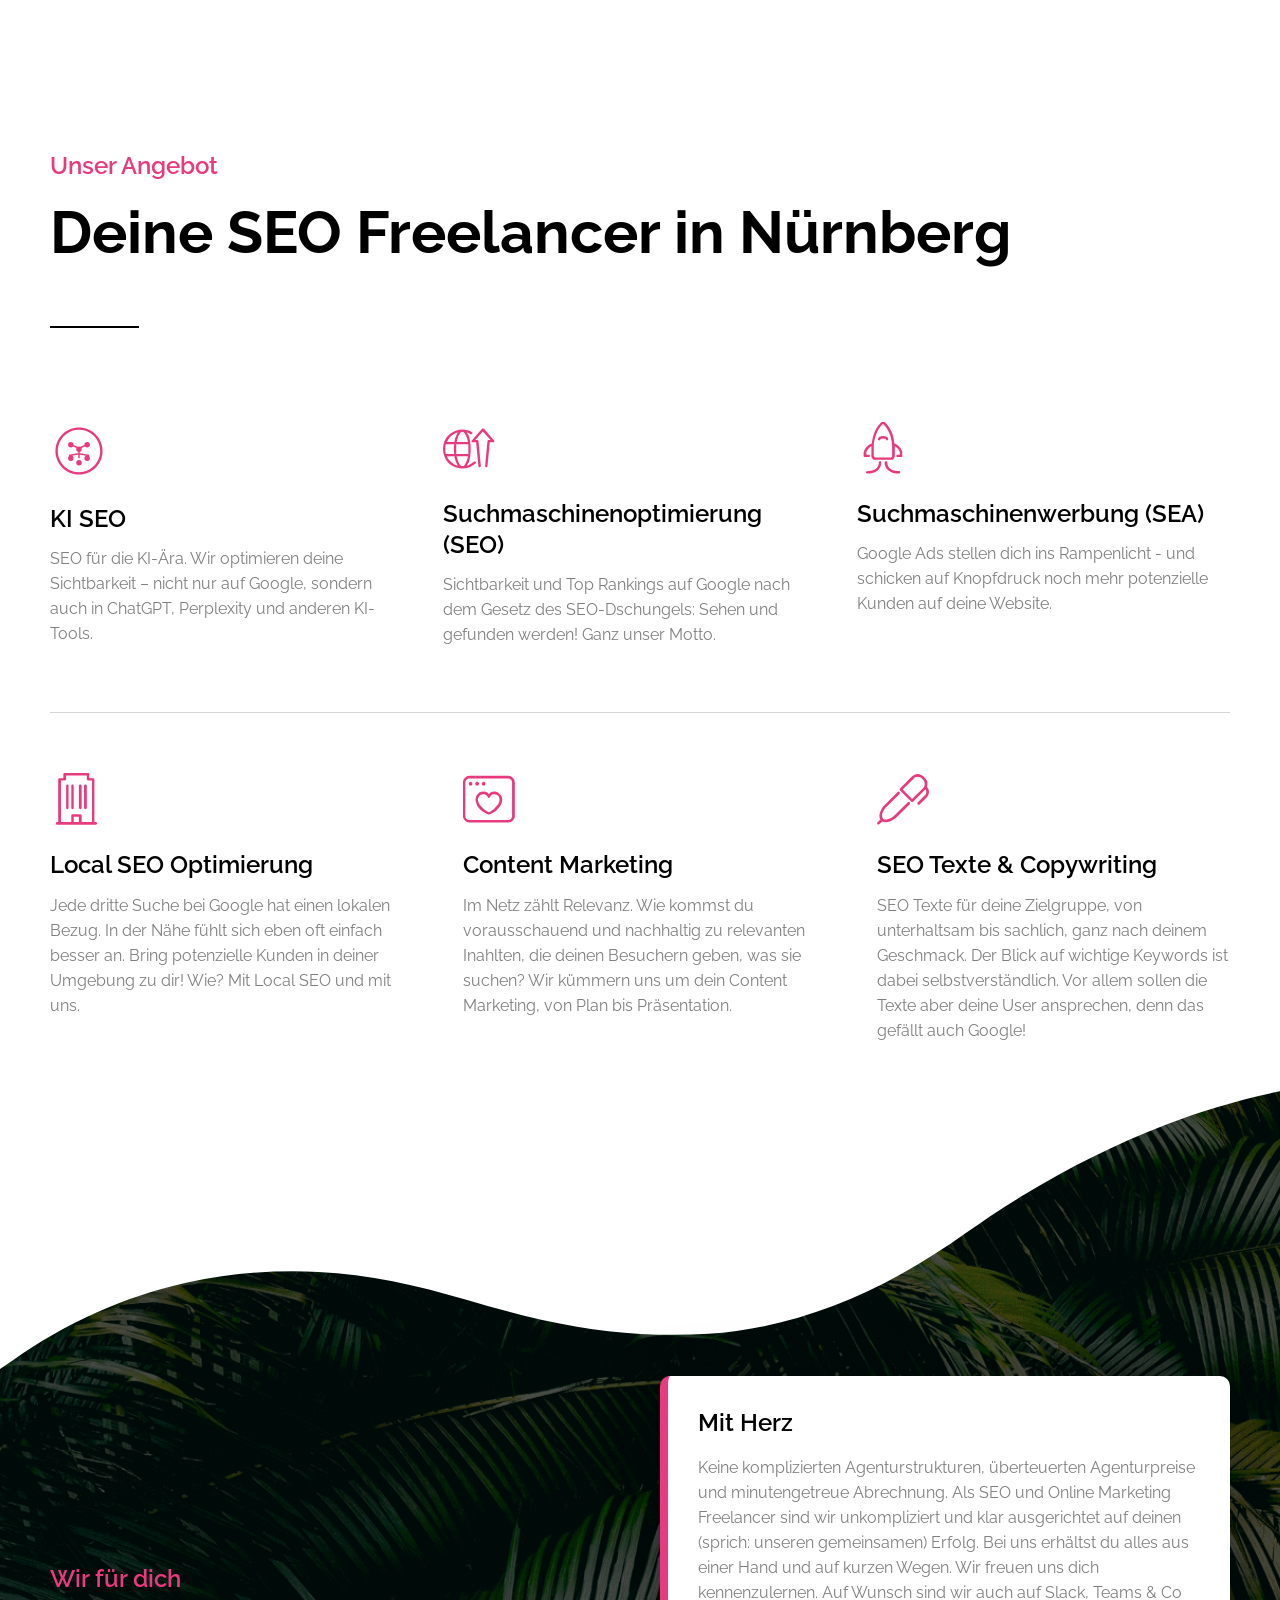
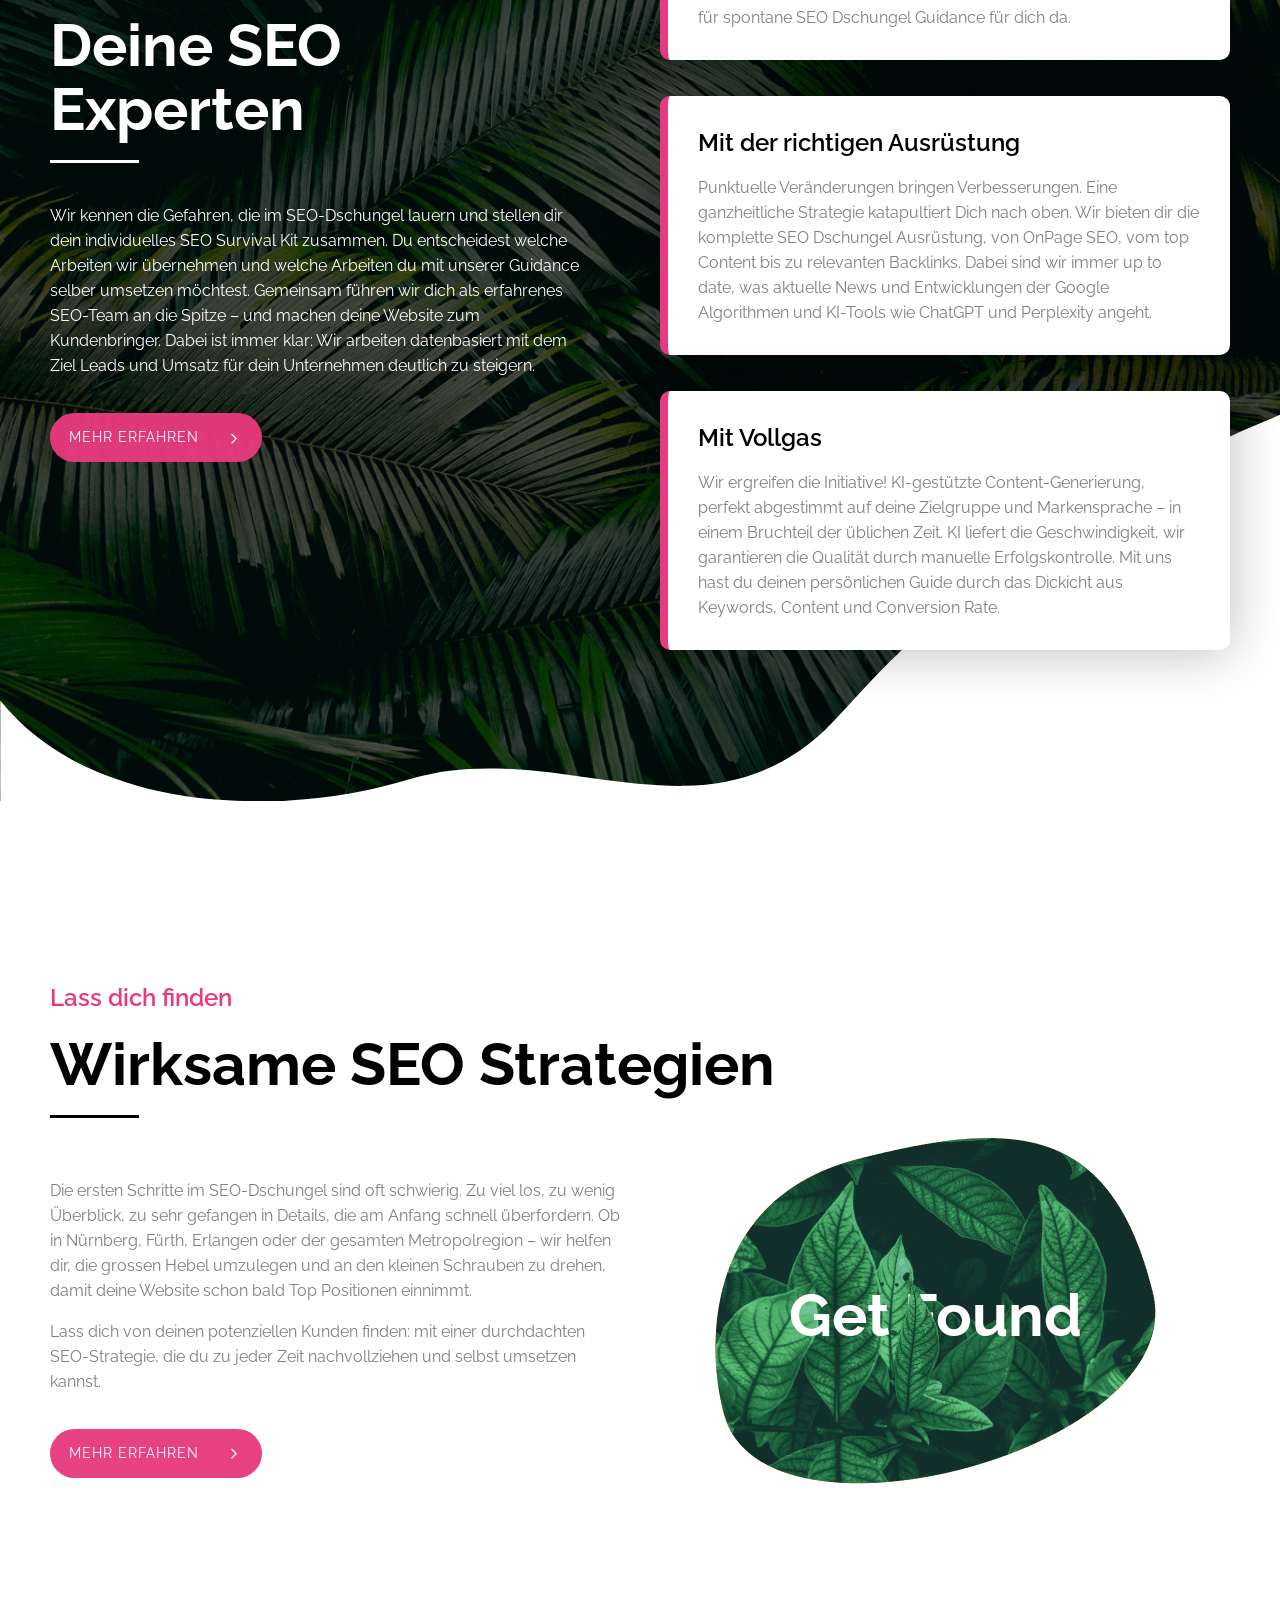
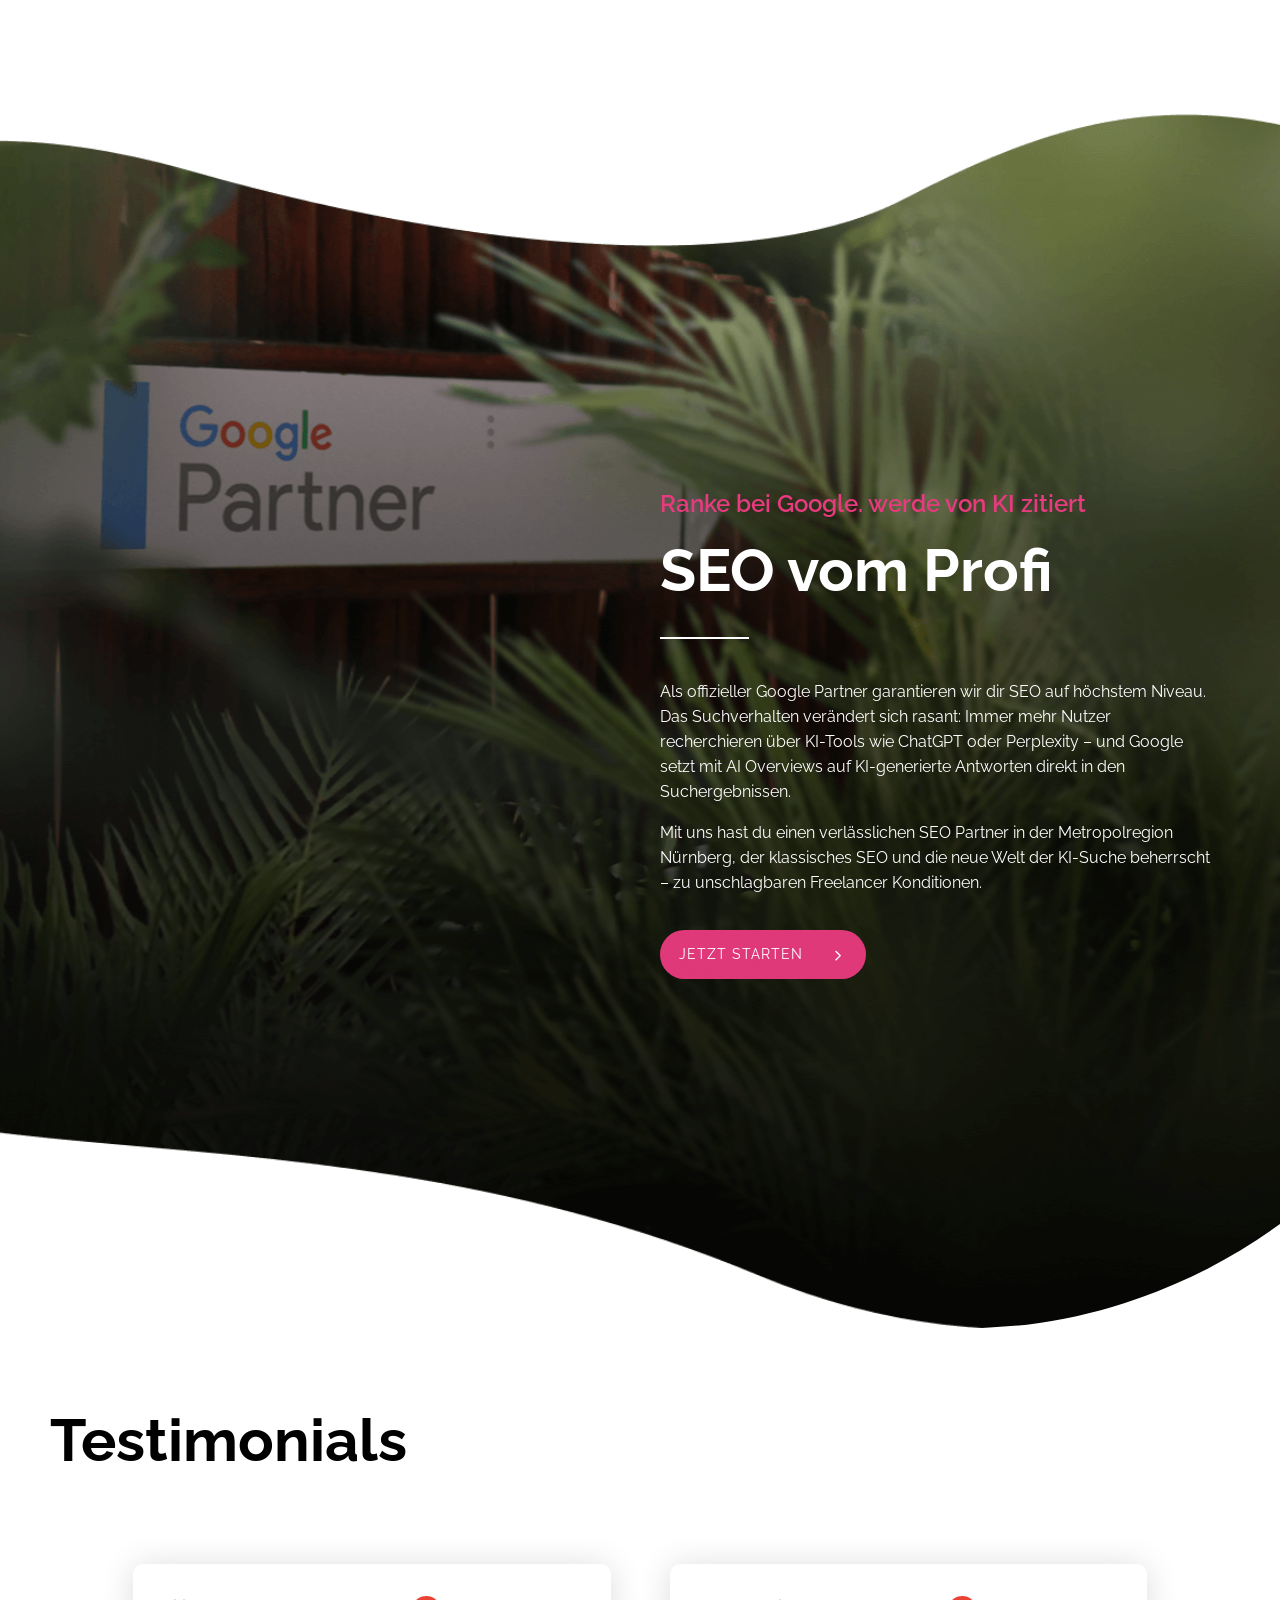
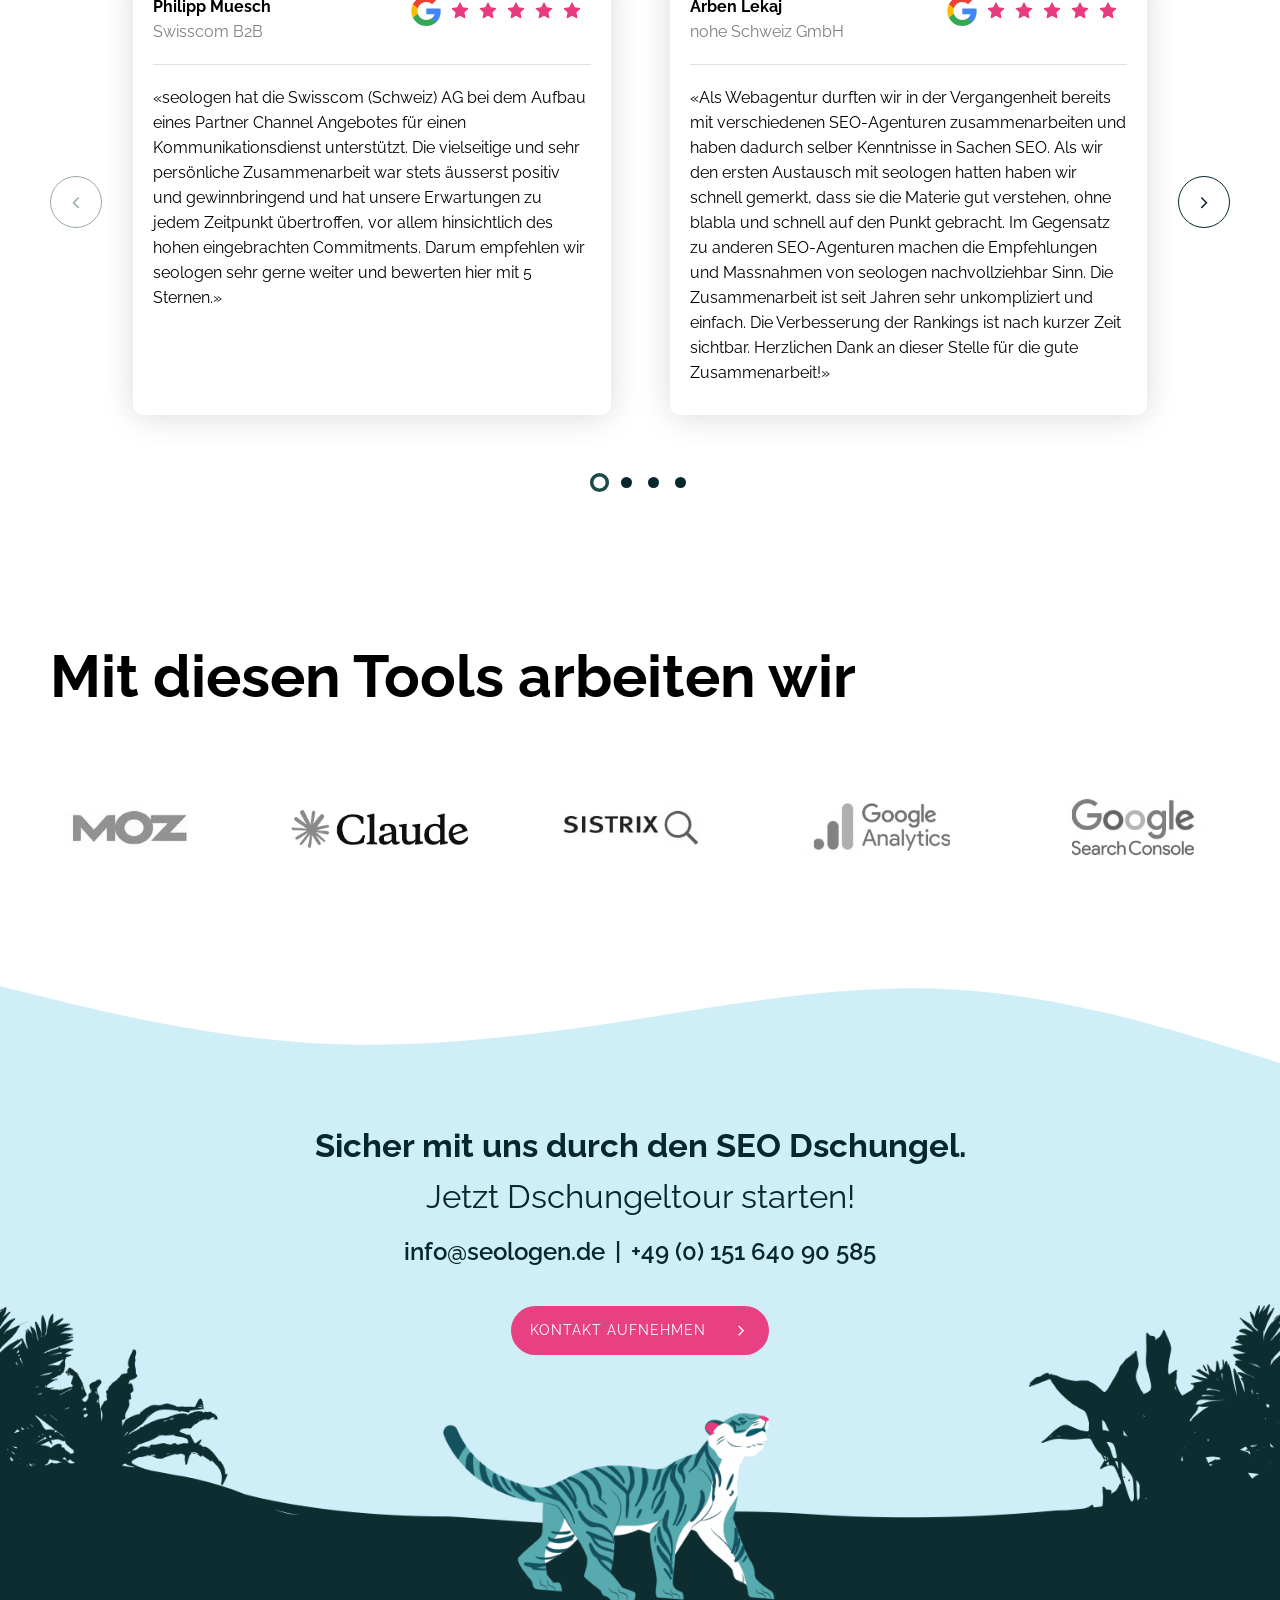
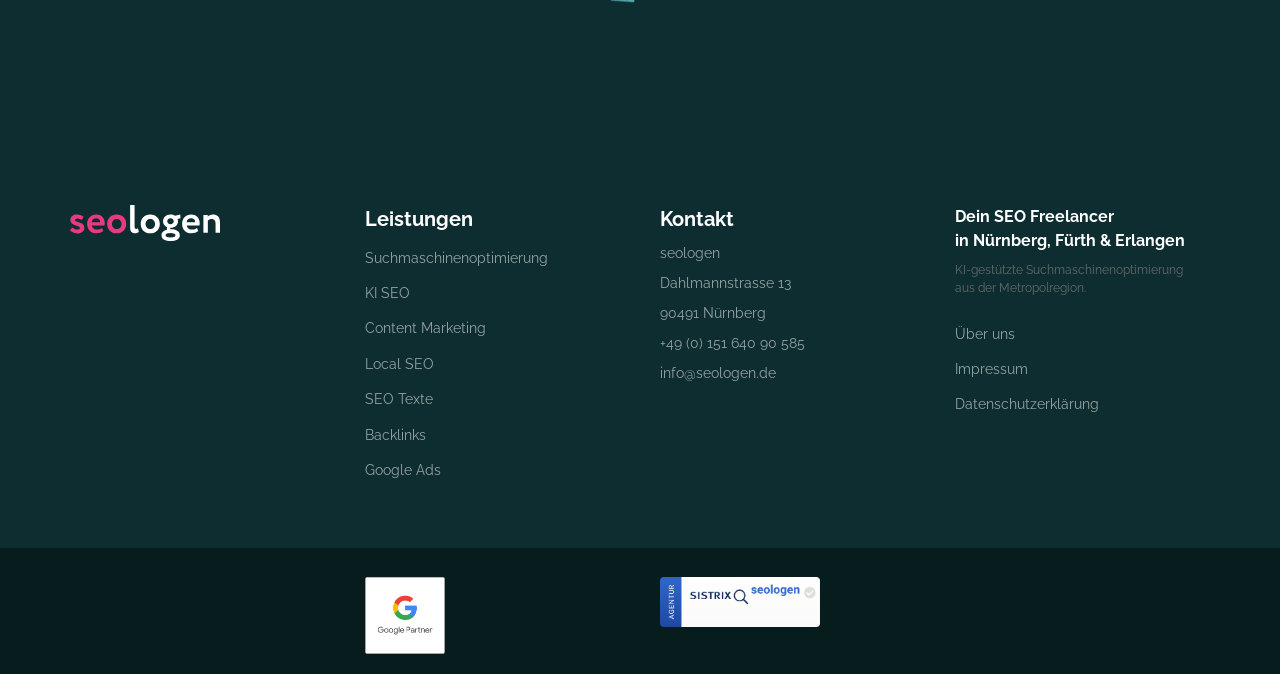
==== commit de412b03: "Fix: inLanguage de→de-DE, Netherlands/Switzerland aus areaServed entfernt, Hover-Fix in universal.cs" ====
--- a/index.html
+++ b/index.html
@@ -27,7 +27,7 @@
 	<meta property="og:url" content="./" />
 	<meta property="og:site_name" content="Seologen" />
 	<meta property="article:modified_time" content="2022-01-18T13:26:03+00:00" />
-	<script type="application/ld+json" class="yoast-schema-graph">{"@context":"https://schema.org","@graph":[{"@type":"WebPage","@id":"https://seologen.de/","url":"https://seologen.de/","name":"SEO SEA Freelancer Agentur | SEO Guide","isPartOf":{"@id":"https://seologen.de/#website"},"datePublished":"2021-08-06T09:30:37+00:00","dateModified":"2022-01-18T13:26:03+00:00","description":"Deine SEO & SEA Freelancer Agentur ✓ 100 % Expertenwissen ✓ Top Preis/Leistungsverhältnis ✓ Rankings mit Roaar ►","breadcrumb":{"@id":"https://seologen.de/#breadcrumb"},"inLanguage":"de","potentialAction":[{"@type":"ReadAction","target":["https://seologen.de/"]}]},{"@type":"BreadcrumbList","@id":"https://seologen.de/#breadcrumb","itemListElement":[{"@type":"ListItem","position":1,"name":"Startseite"}]},{"@type":"WebSite","@id":"https://seologen.de/#website","url":"https://seologen.de/","name":"Seologen","description":"Dein Guide durch den SEO Dschungel","potentialAction":[{"@type":"SearchAction","target":{"@type":"EntryPoint","urlTemplate":"https://seologen.de/?s={search_term_string}"},"query-input":{"@type":"PropertyValueSpecification","valueRequired":true,"valueName":"search_term_string"}}],"inLanguage":"de","publisher":{"@type":"Organization","name":"seologen","logo":{"@type":"ImageObject","url":"https://seologen.de/wp-content/uploads/2021/11/seologen-logo.svg"}}}]}</script>
+	<script type="application/ld+json" class="yoast-schema-graph">{"@context":"https://schema.org","@graph":[{"@type":"WebPage","@id":"https://seologen.de/","url":"https://seologen.de/","name":"SEO SEA Freelancer Agentur | SEO Guide","isPartOf":{"@id":"https://seologen.de/#website"},"datePublished":"2021-08-06T09:30:37+00:00","dateModified":"2022-01-18T13:26:03+00:00","description":"Deine SEO & SEA Freelancer Agentur ✓ 100 % Expertenwissen ✓ Top Preis/Leistungsverhältnis ✓ Rankings mit Roaar ►","breadcrumb":{"@id":"https://seologen.de/#breadcrumb"},"inLanguage":"de-DE","potentialAction":[{"@type":"ReadAction","target":["https://seologen.de/"]}]},{"@type":"BreadcrumbList","@id":"https://seologen.de/#breadcrumb","itemListElement":[{"@type":"ListItem","position":1,"name":"Startseite"}]},{"@type":"WebSite","@id":"https://seologen.de/#website","url":"https://seologen.de/","name":"Seologen","description":"Dein Guide durch den SEO Dschungel","potentialAction":[{"@type":"SearchAction","target":{"@type":"EntryPoint","urlTemplate":"https://seologen.de/?s={search_term_string}"},"query-input":{"@type":"PropertyValueSpecification","valueRequired":true,"valueName":"search_term_string"}}],"inLanguage":"de-DE","publisher":{"@type":"Organization","name":"seologen","logo":{"@type":"ImageObject","url":"https://seologen.de/wp-content/uploads/2021/11/seologen-logo.svg"}}}]}</script>
 
 
 
@@ -176,7 +176,7 @@
 <noscript>
 <style id="wpr-lazyload-bg-nostyle">#section-111-32{--wpr-bg-c2690866-6e26-431e-b788-377ac93d285a: url('./wp-content/uploads/2021/11/footer-laptop2.webp');}#section-111-32{--wpr-bg-5baad658-9e3f-4b45-bc11-43f208e7989e: url('./wp-content/uploads/2021/11/footer-laptop2.webp');}#section-111-32{--wpr-bg-995a97fa-41eb-44fb-9052-4557dea16965: url('./wp-content/uploads/2021/11/footer-tiger-tablet-new2.webp');}#section-111-32{--wpr-bg-94c79480-d097-4980-af24-1019e9b8158b: url('./wp-content/uploads/2021/11/footer-tiger-mobile-new2.webp');}#section-294-40{--wpr-bg-d06e8a8b-4843-4df0-94ba-4a7f5621f0f9: url('./wp-content/uploads/2021/11/yoal-desurmont-jqgs-m-3-b-9-fpo-unsplash-1-1-1.webp');}#section-92-2{--wpr-bg-7d6bd324-2c14-401b-b96d-8d9e255d728c: url('./wp-content/uploads/2021/11/google-partner-background-curved-_1_-1.webp');}#section-92-2{--wpr-bg-5d682720-704a-42b0-b0a3-4c70f6ef26f7: url('./wp-content/uploads/2021/11/google-partner-mobile2-1.webp');}#section-308-40{--wpr-bg-f0993c5c-1553-409d-830a-571ed924ac8b: url('./wp-content/uploads/2021/11/header-mobile-1.webp');}.oxy-pro-menu .oxy-pro-menu-off-canvas-container,.oxy-pro-menu .oxy-pro-menu-open-container{--wpr-bg-344dd0a9-8f70-4a5e-acc8-07c516785ba0: url('./wp-content/cache/min/1/wp-content/uploads/oxygen/css/');}.oxel_icon_button__container:hover{--wpr-bg-b4393afa-5aeb-4e5d-a07b-83afd7b127c7: url('./wp-content/uploads/2021/10/button-background.webp');}.oxel_icon_button__container{--wpr-bg-02bb9712-952b-4311-8680-2e12903a620c: url('./wp-content/uploads/2021/10/button-background.webp');}.hero-subpage{--wpr-bg-a651d401-6908-4c26-8edd-7e7f54d95099: url('./wp-content/uploads/2021/11/seo-header.webp');}.onecolumn-shape-section{--wpr-bg-a43b428b-ff0f-4c44-b902-5545b70d8498: url('./wp-content/uploads/2021/11/background-texture-right-big2-1.webp');}.onecolumn-shape-section{--wpr-bg-941288b1-27ef-42d1-b011-a1775002e79b: url('./wp-content/uploads/2021/11/shape-full.webp');}.onecolumn-shape-section{--wpr-bg-64140905-5082-4211-b1ef-d7f9282a6aa4: url('./wp-content/uploads/2021/11/mobile-texture-right.webp');}.background-shapeleaves{--wpr-bg-c41f8af5-a66b-4cae-9dcf-42b374c3d295: url('./wp-content/uploads/2021/11/background-blurb-big-_1_.webp');}.background-shapeleaves{--wpr-bg-4a3bbf1b-ca22-47e4-b348-d8778cb83627: url('./wp-content/uploads/2021/11/blurb-mobile-background.webp');}.background-shapeleaves{--wpr-bg-24590ede-0575-45f2-9788-267b503d882c: url('./wp-content/uploads/2021/11/blurb-mobile-background.webp');}.showcase-slider-section{--wpr-bg-e381b452-41e5-41e6-8242-1ed8afa7e4cf: url('./wp-content/uploads/2021/11/background-slider-_1_.webp');}.text-accordion-shape-section{--wpr-bg-37902154-3a1e-4fad-988c-e090a816e79f: url('./wp-content/uploads/2021/11/shape-full.webp');}.masked-copy{--wpr-bg-ebacde89-1a84-4aec-9323-f37da7f6a8bf: url('./wp-content/uploads/2021/11/background-seo-sea.webp');}.twocolumns-shape-section{--wpr-bg-450178e7-06fc-4db7-9bfb-85b8e4bf8ca6: url('./wp-content/uploads/2021/11/background-texture-right-big2-1.webp');}.twocolumns-shape-section{--wpr-bg-71d99dc4-3aa7-4b3f-9e72-34c986ae323e: url('./wp-content/uploads/2021/11/shape-full.webp');}.twocolumns-shape-section{--wpr-bg-6f7f2898-f8a8-49fb-9a5d-8f5af2ff1ad8: url('./wp-content/uploads/2021/11/mobile-texture-right.webp');}.oxel_flipbox__front{--wpr-bg-e74785da-4c23-46d8-b720-0b936efe042c: url('http://elements.oxy.host/wp-content/uploads/sites/52/2020/07/atmosphere-blue-cloud-clouds-601798.jpg');}.ausblick-section{--wpr-bg-49aad8ef-b7f3-4408-829a-74f24111fe52: url('./wp-content/uploads/2021/11/background-ausblick-_1_.webp');}.ausblick-section{--wpr-bg-77f69ae7-b560-4aa1-90ab-85b0c5460ed9: url('./wp-content/uploads/2021/11/ausblick-mobile-1.webp');}.ausblick-section{--wpr-bg-cfc803bd-affd-4d65-a922-8d2be1f4753a: url('./wp-content/uploads/2021/10/ausblick-mobile-1.png');}.ausblick-section{--wpr-bg-c6fbe11c-8412-4bbe-9633-097b4d75ad00: url('./wp-content/uploads/2021/11/ausblick-mobile-3.webp');}.ausblick-section{--wpr-bg-c9da97b8-4299-4f84-b063-db840799e280: url('./wp-content/uploads/2021/11/background-ausblick2-1.webp');}.tabs-contents-8807-tab{--wpr-bg-b1f7664b-bde3-4bc4-9125-4a9cc53eeda3: url('./wp-content/uploads/2021/11/combined-shape.webp');}.tabs-contents-8807-tab{--wpr-bg-466f1afd-aab4-46ff-83b1-bf60ac50dc1f: url('./wp-content/uploads/2021/11/combined-shape-1.webp');}.tabs-contents-8807-tab{--wpr-bg-164e8eff-c2f3-4fe0-87c2-997c375cdd3f: url('./wp-content/uploads/2021/11/combined-shape-1.webp');}.background-animals{--wpr-bg-86d42d77-d184-4900-a6bb-6a4beb5ca62e: url('./wp-content/uploads/2021/11/yoal-desurmont-jqgs-m-3-b-9-fpo-unsplash-1-1-1.webp');}.background-animals{--wpr-bg-ea2e5f53-2e08-4e0c-83d8-d45debc9b1f3: url('./wp-content/uploads/2021/11/background-animals-mobile.webp');}.ranking-background{--wpr-bg-a1a53c33-0b23-4bc4-9f7d-0d54a339f144: url('./wp-content/uploads/2021/11/ranking-background-1.webp');}.hero-blog{--wpr-bg-aaf4e033-dc4a-427b-93ef-bd9256550a9e: url('./wp-content/uploads/2021/11/seo-header.webp');}#section-308-40.bg-visible{--wpr-bg-441e1383-77ad-4685-850b-7730e5fc0d7f: url('./wp-content/uploads/2021/11/header-mobile-1.webp');}#section-294-40.bg-visible{--wpr-bg-f2d7fe6a-9aaf-4f88-ad86-aed0741961d8: url('./wp-content/uploads/2021/11/background-animals-mobile.webp');}.footer-tiger{--wpr-bg-0557a4ea-ba28-474e-956c-539cec369212: url('./wp-content/uploads/2021/11/Footer-Shapes-Tiger-groesser_1x-1.webp');}.piotnetforms-button{--wpr-bg-5d9a9dec-04bf-40a4-8e24-303f91aa533a: url('https://seologen.de/wp-content/uploads/2021/10/button-background.webp');}.piotnetforms-button:hover{--wpr-bg-9b7db1a6-01ed-42fa-a0f0-1f0683d1b09a: url('https://seologen.de/wp-content/uploads/2021/10/button-background.webp');}.rll-youtube-player .play{--wpr-bg-e21cd09f-5414-4c55-8a21-37e8f43cd7a0: url('./wp-content/plugins/wp-rocket/assets/img/youtube.png');}</style>
 </noscript>
-<script type="application/javascript">const rocket_pairs = [{"selector":"#section-111-32","style":"#section-111-32{--wpr-bg-c2690866-6e26-431e-b788-377ac93d285a: url('https:\/\/.\/wp-content\/uploads\/2021\/11\/footer-laptop2.webp');}","hash":"c2690866-6e26-431e-b788-377ac93d285a","url":"https:\/\/.\/wp-content\/uploads\/2021\/11\/footer-laptop2.webp"},{"selector":"#section-111-32","style":"#section-111-32{--wpr-bg-5baad658-9e3f-4b45-bc11-43f208e7989e: url('https:\/\/.\/wp-content\/uploads\/2021\/11\/footer-laptop2.webp');}","hash":"5baad658-9e3f-4b45-bc11-43f208e7989e","url":"https:\/\/.\/wp-content\/uploads\/2021\/11\/footer-laptop2.webp"},{"selector":"#section-111-32","style":"#section-111-32{--wpr-bg-995a97fa-41eb-44fb-9052-4557dea16965: url('https:\/\/.\/wp-content\/uploads\/2021\/11\/footer-tiger-tablet-new2.webp');}","hash":"995a97fa-41eb-44fb-9052-4557dea16965","url":"https:\/\/.\/wp-content\/uploads\/2021\/11\/footer-tiger-tablet-new2.webp"},{"selector":"#section-111-32","style":"#section-111-32{--wpr-bg-94c79480-d097-4980-af24-1019e9b8158b: url('https:\/\/.\/wp-content\/uploads\/2021\/11\/footer-tiger-mobile-new2.webp');}","hash":"94c79480-d097-4980-af24-1019e9b8158b","url":"https:\/\/.\/wp-content\/uploads\/2021\/11\/footer-tiger-mobile-new2.webp"},{"selector":"#section-294-40","style":"#section-294-40{--wpr-bg-d06e8a8b-4843-4df0-94ba-4a7f5621f0f9: url('https:\/\/.\/wp-content\/uploads\/2021\/11\/yoal-desurmont-jqgs-m-3-b-9-fpo-unsplash-1-1-1.webp');}","hash":"d06e8a8b-4843-4df0-94ba-4a7f5621f0f9","url":"https:\/\/.\/wp-content\/uploads\/2021\/11\/yoal-desurmont-jqgs-m-3-b-9-fpo-unsplash-1-1-1.webp"},{"selector":"#section-92-2","style":"#section-92-2{--wpr-bg-7d6bd324-2c14-401b-b96d-8d9e255d728c: url('https:\/\/.\/wp-content\/uploads\/2021\/11\/google-partner-background-curved-_1_-1.webp');}","hash":"7d6bd324-2c14-401b-b96d-8d9e255d728c","url":"https:\/\/.\/wp-content\/uploads\/2021\/11\/google-partner-background-curved-_1_-1.webp"},{"selector":"#section-92-2","style":"#section-92-2{--wpr-bg-5d682720-704a-42b0-b0a3-4c70f6ef26f7: url('https:\/\/.\/wp-content\/uploads\/2021\/11\/google-partner-mobile2-1.webp');}","hash":"5d682720-704a-42b0-b0a3-4c70f6ef26f7","url":"https:\/\/.\/wp-content\/uploads\/2021\/11\/google-partner-mobile2-1.webp"},{"selector":"#section-308-40","style":"#section-308-40{--wpr-bg-f0993c5c-1553-409d-830a-571ed924ac8b: url('https:\/\/.\/wp-content\/uploads\/2021\/11\/header-mobile-1.webp');}","hash":"f0993c5c-1553-409d-830a-571ed924ac8b","url":"https:\/\/.\/wp-content\/uploads\/2021\/11\/header-mobile-1.webp"},{"selector":".oxy-pro-menu .oxy-pro-menu-off-canvas-container,.oxy-pro-menu .oxy-pro-menu-open-container","style":".oxy-pro-menu .oxy-pro-menu-off-canvas-container,.oxy-pro-menu .oxy-pro-menu-open-container{--wpr-bg-344dd0a9-8f70-4a5e-acc8-07c516785ba0: url('https:\/\/.\/wp-content\/cache\/min\/1\/wp-content\/uploads\/oxygen\/css\/');}","hash":"344dd0a9-8f70-4a5e-acc8-07c516785ba0","url":"https:\/\/.\/wp-content\/cache\/min\/1\/wp-content\/uploads\/oxygen\/css\/"},{"selector":".oxel_icon_button__container","style":".oxel_icon_button__container:hover{--wpr-bg-b4393afa-5aeb-4e5d-a07b-83afd7b127c7: url('https:\/\/.\/wp-content\/uploads\/2021\/10\/button-background.webp');}","hash":"b4393afa-5aeb-4e5d-a07b-83afd7b127c7","url":"https:\/\/.\/wp-content\/uploads\/2021\/10\/button-background.webp"},{"selector":".oxel_icon_button__container","style":".oxel_icon_button__container{--wpr-bg-02bb9712-952b-4311-8680-2e12903a620c: url('https:\/\/.\/wp-content\/uploads\/2021\/10\/button-background.webp');}","hash":"02bb9712-952b-4311-8680-2e12903a620c","url":"https:\/\/.\/wp-content\/uploads\/2021\/10\/button-background.webp"},{"selector":".hero-subpage","style":".hero-subpage{--wpr-bg-a651d401-6908-4c26-8edd-7e7f54d95099: url('https:\/\/.\/wp-content\/uploads\/2021\/11\/seo-header.webp');}","hash":"a651d401-6908-4c26-8edd-7e7f54d95099","url":"https:\/\/.\/wp-content\/uploads\/2021\/11\/seo-header.webp"},{"selector":".onecolumn-shape-section","style":".onecolumn-shape-section{--wpr-bg-a43b428b-ff0f-4c44-b902-5545b70d8498: url('https:\/\/.\/wp-content\/uploads\/2021\/11\/background-texture-right-big2-1.webp');}","hash":"a43b428b-ff0f-4c44-b902-5545b70d8498","url":"https:\/\/.\/wp-content\/uploads\/2021\/11\/background-texture-right-big2-1.webp"},{"selector":".onecolumn-shape-section","style":".onecolumn-shape-section{--wpr-bg-941288b1-27ef-42d1-b011-a1775002e79b: url('https:\/\/.\/wp-content\/uploads\/2021\/11\/shape-full.webp');}","hash":"941288b1-27ef-42d1-b011-a1775002e79b","url":"https:\/\/.\/wp-content\/uploads\/2021\/11\/shape-full.webp"},{"selector":".onecolumn-shape-section","style":".onecolumn-shape-section{--wpr-bg-64140905-5082-4211-b1ef-d7f9282a6aa4: url('https:\/\/.\/wp-content\/uploads\/2021\/11\/mobile-texture-right.webp');}","hash":"64140905-5082-4211-b1ef-d7f9282a6aa4","url":"https:\/\/.\/wp-content\/uploads\/2021\/11\/mobile-texture-right.webp"},{"selector":".background-shapeleaves","style":".background-shapeleaves{--wpr-bg-c41f8af5-a66b-4cae-9dcf-42b374c3d295: url('https:\/\/.\/wp-content\/uploads\/2021\/11\/background-blurb-big-_1_.webp');}","hash":"c41f8af5-a66b-4cae-9dcf-42b374c3d295","url":"https:\/\/.\/wp-content\/uploads\/2021\/11\/background-blurb-big-_1_.webp"},{"selector":".background-shapeleaves","style":".background-shapeleaves{--wpr-bg-4a3bbf1b-ca22-47e4-b348-d8778cb83627: url('https:\/\/.\/wp-content\/uploads\/2021\/11\/blurb-mobile-background.webp');}","hash":"4a3bbf1b-ca22-47e4-b348-d8778cb83627","url":"https:\/\/.\/wp-content\/uploads\/2021\/11\/blurb-mobile-background.webp"},{"selector":".background-shapeleaves","style":".background-shapeleaves{--wpr-bg-24590ede-0575-45f2-9788-267b503d882c: url('https:\/\/.\/wp-content\/uploads\/2021\/11\/blurb-mobile-background.webp');}","hash":"24590ede-0575-45f2-9788-267b503d882c","url":"https:\/\/.\/wp-content\/uploads\/2021\/11\/blurb-mobile-background.webp"},{"selector":".showcase-slider-section","style":".showcase-slider-section{--wpr-bg-e381b452-41e5-41e6-8242-1ed8afa7e4cf: url('https:\/\/.\/wp-content\/uploads\/2021\/11\/background-slider-_1_.webp');}","hash":"e381b452-41e5-41e6-8242-1ed8afa7e4cf","url":"https:\/\/.\/wp-content\/uploads\/2021\/11\/background-slider-_1_.webp"},{"selector":".text-accordion-shape-section","style":".text-accordion-shape-section{--wpr-bg-37902154-3a1e-4fad-988c-e090a816e79f: url('https:\/\/.\/wp-content\/uploads\/2021\/11\/shape-full.webp');}","hash":"37902154-3a1e-4fad-988c-e090a816e79f","url":"https:\/\/.\/wp-content\/uploads\/2021\/11\/shape-full.webp"},{"selector":".masked-copy","style":".masked-copy{--wpr-bg-ebacde89-1a84-4aec-9323-f37da7f6a8bf: url('https:\/\/.\/wp-content\/uploads\/2021\/11\/background-seo-sea.webp');}","hash":"ebacde89-1a84-4aec-9323-f37da7f6a8bf","url":"https:\/\/.\/wp-content\/uploads\/2021\/11\/background-seo-sea.webp"},{"selector":".twocolumns-shape-section","style":".twocolumns-shape-section{--wpr-bg-450178e7-06fc-4db7-9bfb-85b8e4bf8ca6: url('https:\/\/.\/wp-content\/uploads\/2021\/11\/background-texture-right-big2-1.webp');}","hash":"450178e7-06fc-4db7-9bfb-85b8e4bf8ca6","url":"https:\/\/.\/wp-content\/uploads\/2021\/11\/background-texture-right-big2-1.webp"},{"selector":".twocolumns-shape-section","style":".twocolumns-shape-section{--wpr-bg-71d99dc4-3aa7-4b3f-9e72-34c986ae323e: url('https:\/\/.\/wp-content\/uploads\/2021\/11\/shape-full.webp');}","hash":"71d99dc4-3aa7-4b3f-9e72-34c986ae323e","url":"https:\/\/.\/wp-content\/uploads\/2021\/11\/shape-full.webp"},{"selector":".twocolumns-shape-section","style":".twocolumns-shape-section{--wpr-bg-6f7f2898-f8a8-49fb-9a5d-8f5af2ff1ad8: url('https:\/\/.\/wp-content\/uploads\/2021\/11\/mobile-texture-right.webp');}","hash":"6f7f2898-f8a8-49fb-9a5d-8f5af2ff1ad8","url":"https:\/\/.\/wp-content\/uploads\/2021\/11\/mobile-texture-right.webp"},{"selector":".oxel_flipbox__front","style":".oxel_flipbox__front{--wpr-bg-e74785da-4c23-46d8-b720-0b936efe042c: url('http:\/\/elements.oxy.host\/wp-content\/uploads\/sites\/52\/2020\/07\/atmosphere-blue-cloud-clouds-601798.jpg');}","hash":"e74785da-4c23-46d8-b720-0b936efe042c","url":"http:\/\/elements.oxy.host\/wp-content\/uploads\/sites\/52\/2020\/07\/atmosphere-blue-cloud-clouds-601798.jpg"},{"selector":".ausblick-section","style":".ausblick-section{--wpr-bg-49aad8ef-b7f3-4408-829a-74f24111fe52: url('https:\/\/.\/wp-content\/uploads\/2021\/11\/background-ausblick-_1_.webp');}","hash":"49aad8ef-b7f3-4408-829a-74f24111fe52","url":"https:\/\/.\/wp-content\/uploads\/2021\/11\/background-ausblick-_1_.webp"},{"selector":".ausblick-section","style":".ausblick-section{--wpr-bg-77f69ae7-b560-4aa1-90ab-85b0c5460ed9: url('https:\/\/.\/wp-content\/uploads\/2021\/11\/ausblick-mobile-1.webp');}","hash":"77f69ae7-b560-4aa1-90ab-85b0c5460ed9","url":"https:\/\/.\/wp-content\/uploads\/2021\/11\/ausblick-mobile-1.webp"},{"selector":".ausblick-section","style":".ausblick-section{--wpr-bg-cfc803bd-affd-4d65-a922-8d2be1f4753a: url('https:\/\/.\/wp-content\/uploads\/2021\/10\/ausblick-mobile-1.png');}","hash":"cfc803bd-affd-4d65-a922-8d2be1f4753a","url":"https:\/\/.\/wp-content\/uploads\/2021\/10\/ausblick-mobile-1.png"},{"selector":".ausblick-section","style":".ausblick-section{--wpr-bg-c6fbe11c-8412-4bbe-9633-097b4d75ad00: url('https:\/\/.\/wp-content\/uploads\/2021\/11\/ausblick-mobile-3.webp');}","hash":"c6fbe11c-8412-4bbe-9633-097b4d75ad00","url":"https:\/\/.\/wp-content\/uploads\/2021\/11\/ausblick-mobile-3.webp"},{"selector":".ausblick-section","style":".ausblick-section{--wpr-bg-c9da97b8-4299-4f84-b063-db840799e280: url('https:\/\/.\/wp-content\/uploads\/2021\/11\/background-ausblick2-1.webp');}","hash":"c9da97b8-4299-4f84-b063-db840799e280","url":"https:\/\/.\/wp-content\/uploads\/2021\/11\/background-ausblick2-1.webp"},{"selector":".tabs-contents-8807-tab","style":".tabs-contents-8807-tab{--wpr-bg-b1f7664b-bde3-4bc4-9125-4a9cc53eeda3: url('https:\/\/.\/wp-content\/uploads\/2021\/11\/combined-shape.webp');}","hash":"b1f7664b-bde3-4bc4-9125-4a9cc53eeda3","url":"https:\/\/.\/wp-content\/uploads\/2021\/11\/combined-shape.webp"},{"selector":".tabs-contents-8807-tab","style":".tabs-contents-8807-tab{--wpr-bg-466f1afd-aab4-46ff-83b1-bf60ac50dc1f: url('https:\/\/.\/wp-content\/uploads\/2021\/11\/combined-shape-1.webp');}","hash":"466f1afd-aab4-46ff-83b1-bf60ac50dc1f","url":"https:\/\/.\/wp-content\/uploads\/2021\/11\/combined-shape-1.webp"},{"selector":".tabs-contents-8807-tab","style":".tabs-contents-8807-tab{--wpr-bg-164e8eff-c2f3-4fe0-87c2-997c375cdd3f: url('https:\/\/.\/wp-content\/uploads\/2021\/11\/combined-shape-1.webp');}","hash":"164e8eff-c2f3-4fe0-87c2-997c375cdd3f","url":"https:\/\/.\/wp-content\/uploads\/2021\/11\/combined-shape-1.webp"},{"selector":".background-animals","style":".background-animals{--wpr-bg-86d42d77-d184-4900-a6bb-6a4beb5ca62e: url('https:\/\/.\/wp-content\/uploads\/2021\/11\/yoal-desurmont-jqgs-m-3-b-9-fpo-unsplash-1-1-1.webp');}","hash":"86d42d77-d184-4900-a6bb-6a4beb5ca62e","url":"https:\/\/.\/wp-content\/uploads\/2021\/11\/yoal-desurmont-jqgs-m-3-b-9-fpo-unsplash-1-1-1.webp"},{"selector":".background-animals","style":".background-animals{--wpr-bg-ea2e5f53-2e08-4e0c-83d8-d45debc9b1f3: url('https:\/\/.\/wp-content\/uploads\/2021\/11\/background-animals-mobile.webp');}","hash":"ea2e5f53-2e08-4e0c-83d8-d45debc9b1f3","url":"https:\/\/.\/wp-content\/uploads\/2021\/11\/background-animals-mobile.webp"},{"selector":".ranking-background","style":".ranking-background{--wpr-bg-a1a53c33-0b23-4bc4-9f7d-0d54a339f144: url('https:\/\/.\/wp-content\/uploads\/2021\/11\/ranking-background-1.webp');}","hash":"a1a53c33-0b23-4bc4-9f7d-0d54a339f144","url":"https:\/\/.\/wp-content\/uploads\/2021\/11\/ranking-background-1.webp"},{"selector":".hero-blog","style":".hero-blog{--wpr-bg-aaf4e033-dc4a-427b-93ef-bd9256550a9e: url('https:\/\/.\/wp-content\/uploads\/2021\/11\/seo-header.webp');}","hash":"aaf4e033-dc4a-427b-93ef-bd9256550a9e","url":"https:\/\/.\/wp-content\/uploads\/2021\/11\/seo-header.webp"},{"selector":"#section-308-40.bg-visible","style":"#section-308-40.bg-visible{--wpr-bg-441e1383-77ad-4685-850b-7730e5fc0d7f: url('https:\/\/.\/wp-content\/uploads\/2021\/11\/header-mobile-1.webp');}","hash":"441e1383-77ad-4685-850b-7730e5fc0d7f","url":"https:\/\/.\/wp-content\/uploads\/2021\/11\/header-mobile-1.webp"},{"selector":"#section-294-40.bg-visible","style":"#section-294-40.bg-visible{--wpr-bg-f2d7fe6a-9aaf-4f88-ad86-aed0741961d8: url('https:\/\/.\/wp-content\/uploads\/2021\/11\/background-animals-mobile.webp');}","hash":"f2d7fe6a-9aaf-4f88-ad86-aed0741961d8","url":"https:\/\/.\/wp-content\/uploads\/2021\/11\/background-animals-mobile.webp"},{"selector":".footer-tiger","style":".footer-tiger{--wpr-bg-0557a4ea-ba28-474e-956c-539cec369212: url('https:\/\/.\/wp-content\/uploads\/2021\/11\/Footer-Shapes-Tiger-groesser_1x-1.webp');}","hash":"0557a4ea-ba28-474e-956c-539cec369212","url":"https:\/\/.\/wp-content\/uploads\/2021\/11\/Footer-Shapes-Tiger-groesser_1x-1.webp"},{"selector":".piotnetforms-button","style":".piotnetforms-button{--wpr-bg-5d9a9dec-04bf-40a4-8e24-303f91aa533a: url('https:\/\/seologen.de\/wp-content\/uploads\/2021\/10\/button-background.webp');}","hash":"5d9a9dec-04bf-40a4-8e24-303f91aa533a","url":"https:\/\/seologen.de\/wp-content\/uploads\/2021\/10\/button-background.webp"},{"selector":".piotnetforms-button","style":".piotnetforms-button:hover{--wpr-bg-9b7db1a6-01ed-42fa-a0f0-1f0683d1b09a: url('https:\/\/seologen.de\/wp-content\/uploads\/2021\/10\/button-background.webp');}","hash":"9b7db1a6-01ed-42fa-a0f0-1f0683d1b09a","url":"https:\/\/seologen.de\/wp-content\/uploads\/2021\/10\/button-background.webp"},{"selector":".rll-youtube-player .play","style":".rll-youtube-player .play{--wpr-bg-e21cd09f-5414-4c55-8a21-37e8f43cd7a0: url('https:\/\/.\/wp-content\/plugins\/wp-rocket\/assets\/img\/youtube.png');}","hash":"e21cd09f-5414-4c55-8a21-37e8f43cd7a0","url":"https:\/\/.\/wp-content\/plugins\/wp-rocket\/assets\/img\/youtube.png"}]; const rocket_excluded_pairs = [{"selector":"#section-237-40","style":"#section-237-40{--wpr-bg-6bea0692-8f64-4a74-a9a2-6966125bbb57: url('https:\/\/.\/wp-content\/uploads\/2021\/11\/seologen-edited-seo-2-1.webp');}","hash":"6bea0692-8f64-4a74-a9a2-6966125bbb57","url":"https:\/\/.\/wp-content\/uploads\/2021\/11\/seologen-edited-seo-2-1.webp"}];</script><meta name="generator" content="WP Rocket 3.17.4" data-wpr-features="wpr_lazyload_css_bg_img wpr_minify_js wpr_lazyload_images wpr_lazyload_iframes wpr_automatic_lazy_rendering wpr_oci wpr_image_dimensions wpr_minify_css wpr_desktop wpr_preload_links" /><script type="application/ld+json">{"@context":"https://schema.org","@type":["Organization","ProfessionalService","LocalBusiness"],"name":"seologen","url":"https://seologen.de","logo":"https://seologen.de/wp-content/uploads/2021/11/seologen-logo.svg","image":"https://seologen.de/wp-content/uploads/2021/11/seologen-seo-leistungen.webp","description":"SEO, SEA & KI SEO Agentur aus Nürnberg. Suchmaschinenoptimierung, Google Ads, Content Marketing und Generative Engine Optimization.","foundingDate":"2011","founder":{"@type":"Person","name":"Sarah Sorge","jobTitle":"SEO-Expertin & Gründerin"},"address":{"@type":"PostalAddress","streetAddress":"Dahlmannstrasse 13","addressLocality":"Nürnberg","postalCode":"90491","addressRegion":"Bayern","addressCountry":"DE"},"geo":{"@type":"GeoCoordinates","latitude":"49.4720595","longitude":"11.1213114"},"contactPoint":{"@type":"ContactPoint","telephone":"+49-151-640-90-585","contactType":"customer service","email":"info@seologen.de","availableLanguage":["German","English"]},"sameAs":["https://www.linkedin.com/company/seologen"],"areaServed":[{"@type":"City","name":"Nürnberg"},{"@type":"State","name":"Bayern"},{"@type":"Country","name":"Germany"},{"@type":"Country","name":"Switzerland"},{"@type":"Country","name":"Netherlands"}],"knowsAbout":["SEO","KI SEO","SEA","Google Ads","Online Marketing"],"aggregateRating":{"@type":"AggregateRating","ratingValue":"5.0","reviewCount":"30","bestRating":"5"},"hasOfferCatalog":{"@type":"OfferCatalog","name":"SEO & SEA Dienstleistungen","itemListElement":[{"@type":"Offer","itemOffered":{"@type":"Service","name":"SEO Beratung","url":"https://seologen.de/seo-beratung/"}},{"@type":"Offer","itemOffered":{"@type":"Service","name":"KI SEO & GEO","url":"https://seologen.de/ki-seo/"}},{"@type":"Offer","itemOffered":{"@type":"Service","name":"Google Ads (SEA)","url":"https://seologen.de/sea/"}}]}}</script><link rel="alternate" hreflang="de-de" href="https://seologen.de/" />
+<script type="application/javascript">const rocket_pairs = [{"selector":"#section-111-32","style":"#section-111-32{--wpr-bg-c2690866-6e26-431e-b788-377ac93d285a: url('https:\/\/.\/wp-content\/uploads\/2021\/11\/footer-laptop2.webp');}","hash":"c2690866-6e26-431e-b788-377ac93d285a","url":"https:\/\/.\/wp-content\/uploads\/2021\/11\/footer-laptop2.webp"},{"selector":"#section-111-32","style":"#section-111-32{--wpr-bg-5baad658-9e3f-4b45-bc11-43f208e7989e: url('https:\/\/.\/wp-content\/uploads\/2021\/11\/footer-laptop2.webp');}","hash":"5baad658-9e3f-4b45-bc11-43f208e7989e","url":"https:\/\/.\/wp-content\/uploads\/2021\/11\/footer-laptop2.webp"},{"selector":"#section-111-32","style":"#section-111-32{--wpr-bg-995a97fa-41eb-44fb-9052-4557dea16965: url('https:\/\/.\/wp-content\/uploads\/2021\/11\/footer-tiger-tablet-new2.webp');}","hash":"995a97fa-41eb-44fb-9052-4557dea16965","url":"https:\/\/.\/wp-content\/uploads\/2021\/11\/footer-tiger-tablet-new2.webp"},{"selector":"#section-111-32","style":"#section-111-32{--wpr-bg-94c79480-d097-4980-af24-1019e9b8158b: url('https:\/\/.\/wp-content\/uploads\/2021\/11\/footer-tiger-mobile-new2.webp');}","hash":"94c79480-d097-4980-af24-1019e9b8158b","url":"https:\/\/.\/wp-content\/uploads\/2021\/11\/footer-tiger-mobile-new2.webp"},{"selector":"#section-294-40","style":"#section-294-40{--wpr-bg-d06e8a8b-4843-4df0-94ba-4a7f5621f0f9: url('https:\/\/.\/wp-content\/uploads\/2021\/11\/yoal-desurmont-jqgs-m-3-b-9-fpo-unsplash-1-1-1.webp');}","hash":"d06e8a8b-4843-4df0-94ba-4a7f5621f0f9","url":"https:\/\/.\/wp-content\/uploads\/2021\/11\/yoal-desurmont-jqgs-m-3-b-9-fpo-unsplash-1-1-1.webp"},{"selector":"#section-92-2","style":"#section-92-2{--wpr-bg-7d6bd324-2c14-401b-b96d-8d9e255d728c: url('https:\/\/.\/wp-content\/uploads\/2021\/11\/google-partner-background-curved-_1_-1.webp');}","hash":"7d6bd324-2c14-401b-b96d-8d9e255d728c","url":"https:\/\/.\/wp-content\/uploads\/2021\/11\/google-partner-background-curved-_1_-1.webp"},{"selector":"#section-92-2","style":"#section-92-2{--wpr-bg-5d682720-704a-42b0-b0a3-4c70f6ef26f7: url('https:\/\/.\/wp-content\/uploads\/2021\/11\/google-partner-mobile2-1.webp');}","hash":"5d682720-704a-42b0-b0a3-4c70f6ef26f7","url":"https:\/\/.\/wp-content\/uploads\/2021\/11\/google-partner-mobile2-1.webp"},{"selector":"#section-308-40","style":"#section-308-40{--wpr-bg-f0993c5c-1553-409d-830a-571ed924ac8b: url('https:\/\/.\/wp-content\/uploads\/2021\/11\/header-mobile-1.webp');}","hash":"f0993c5c-1553-409d-830a-571ed924ac8b","url":"https:\/\/.\/wp-content\/uploads\/2021\/11\/header-mobile-1.webp"},{"selector":".oxy-pro-menu .oxy-pro-menu-off-canvas-container,.oxy-pro-menu .oxy-pro-menu-open-container","style":".oxy-pro-menu .oxy-pro-menu-off-canvas-container,.oxy-pro-menu .oxy-pro-menu-open-container{--wpr-bg-344dd0a9-8f70-4a5e-acc8-07c516785ba0: url('https:\/\/.\/wp-content\/cache\/min\/1\/wp-content\/uploads\/oxygen\/css\/');}","hash":"344dd0a9-8f70-4a5e-acc8-07c516785ba0","url":"https:\/\/.\/wp-content\/cache\/min\/1\/wp-content\/uploads\/oxygen\/css\/"},{"selector":".oxel_icon_button__container","style":".oxel_icon_button__container:hover{--wpr-bg-b4393afa-5aeb-4e5d-a07b-83afd7b127c7: url('https:\/\/.\/wp-content\/uploads\/2021\/10\/button-background.webp');}","hash":"b4393afa-5aeb-4e5d-a07b-83afd7b127c7","url":"https:\/\/.\/wp-content\/uploads\/2021\/10\/button-background.webp"},{"selector":".oxel_icon_button__container","style":".oxel_icon_button__container{--wpr-bg-02bb9712-952b-4311-8680-2e12903a620c: url('https:\/\/.\/wp-content\/uploads\/2021\/10\/button-background.webp');}","hash":"02bb9712-952b-4311-8680-2e12903a620c","url":"https:\/\/.\/wp-content\/uploads\/2021\/10\/button-background.webp"},{"selector":".hero-subpage","style":".hero-subpage{--wpr-bg-a651d401-6908-4c26-8edd-7e7f54d95099: url('https:\/\/.\/wp-content\/uploads\/2021\/11\/seo-header.webp');}","hash":"a651d401-6908-4c26-8edd-7e7f54d95099","url":"https:\/\/.\/wp-content\/uploads\/2021\/11\/seo-header.webp"},{"selector":".onecolumn-shape-section","style":".onecolumn-shape-section{--wpr-bg-a43b428b-ff0f-4c44-b902-5545b70d8498: url('https:\/\/.\/wp-content\/uploads\/2021\/11\/background-texture-right-big2-1.webp');}","hash":"a43b428b-ff0f-4c44-b902-5545b70d8498","url":"https:\/\/.\/wp-content\/uploads\/2021\/11\/background-texture-right-big2-1.webp"},{"selector":".onecolumn-shape-section","style":".onecolumn-shape-section{--wpr-bg-941288b1-27ef-42d1-b011-a1775002e79b: url('https:\/\/.\/wp-content\/uploads\/2021\/11\/shape-full.webp');}","hash":"941288b1-27ef-42d1-b011-a1775002e79b","url":"https:\/\/.\/wp-content\/uploads\/2021\/11\/shape-full.webp"},{"selector":".onecolumn-shape-section","style":".onecolumn-shape-section{--wpr-bg-64140905-5082-4211-b1ef-d7f9282a6aa4: url('https:\/\/.\/wp-content\/uploads\/2021\/11\/mobile-texture-right.webp');}","hash":"64140905-5082-4211-b1ef-d7f9282a6aa4","url":"https:\/\/.\/wp-content\/uploads\/2021\/11\/mobile-texture-right.webp"},{"selector":".background-shapeleaves","style":".background-shapeleaves{--wpr-bg-c41f8af5-a66b-4cae-9dcf-42b374c3d295: url('https:\/\/.\/wp-content\/uploads\/2021\/11\/background-blurb-big-_1_.webp');}","hash":"c41f8af5-a66b-4cae-9dcf-42b374c3d295","url":"https:\/\/.\/wp-content\/uploads\/2021\/11\/background-blurb-big-_1_.webp"},{"selector":".background-shapeleaves","style":".background-shapeleaves{--wpr-bg-4a3bbf1b-ca22-47e4-b348-d8778cb83627: url('https:\/\/.\/wp-content\/uploads\/2021\/11\/blurb-mobile-background.webp');}","hash":"4a3bbf1b-ca22-47e4-b348-d8778cb83627","url":"https:\/\/.\/wp-content\/uploads\/2021\/11\/blurb-mobile-background.webp"},{"selector":".background-shapeleaves","style":".background-shapeleaves{--wpr-bg-24590ede-0575-45f2-9788-267b503d882c: url('https:\/\/.\/wp-content\/uploads\/2021\/11\/blurb-mobile-background.webp');}","hash":"24590ede-0575-45f2-9788-267b503d882c","url":"https:\/\/.\/wp-content\/uploads\/2021\/11\/blurb-mobile-background.webp"},{"selector":".showcase-slider-section","style":".showcase-slider-section{--wpr-bg-e381b452-41e5-41e6-8242-1ed8afa7e4cf: url('https:\/\/.\/wp-content\/uploads\/2021\/11\/background-slider-_1_.webp');}","hash":"e381b452-41e5-41e6-8242-1ed8afa7e4cf","url":"https:\/\/.\/wp-content\/uploads\/2021\/11\/background-slider-_1_.webp"},{"selector":".text-accordion-shape-section","style":".text-accordion-shape-section{--wpr-bg-37902154-3a1e-4fad-988c-e090a816e79f: url('https:\/\/.\/wp-content\/uploads\/2021\/11\/shape-full.webp');}","hash":"37902154-3a1e-4fad-988c-e090a816e79f","url":"https:\/\/.\/wp-content\/uploads\/2021\/11\/shape-full.webp"},{"selector":".masked-copy","style":".masked-copy{--wpr-bg-ebacde89-1a84-4aec-9323-f37da7f6a8bf: url('https:\/\/.\/wp-content\/uploads\/2021\/11\/background-seo-sea.webp');}","hash":"ebacde89-1a84-4aec-9323-f37da7f6a8bf","url":"https:\/\/.\/wp-content\/uploads\/2021\/11\/background-seo-sea.webp"},{"selector":".twocolumns-shape-section","style":".twocolumns-shape-section{--wpr-bg-450178e7-06fc-4db7-9bfb-85b8e4bf8ca6: url('https:\/\/.\/wp-content\/uploads\/2021\/11\/background-texture-right-big2-1.webp');}","hash":"450178e7-06fc-4db7-9bfb-85b8e4bf8ca6","url":"https:\/\/.\/wp-content\/uploads\/2021\/11\/background-texture-right-big2-1.webp"},{"selector":".twocolumns-shape-section","style":".twocolumns-shape-section{--wpr-bg-71d99dc4-3aa7-4b3f-9e72-34c986ae323e: url('https:\/\/.\/wp-content\/uploads\/2021\/11\/shape-full.webp');}","hash":"71d99dc4-3aa7-4b3f-9e72-34c986ae323e","url":"https:\/\/.\/wp-content\/uploads\/2021\/11\/shape-full.webp"},{"selector":".twocolumns-shape-section","style":".twocolumns-shape-section{--wpr-bg-6f7f2898-f8a8-49fb-9a5d-8f5af2ff1ad8: url('https:\/\/.\/wp-content\/uploads\/2021\/11\/mobile-texture-right.webp');}","hash":"6f7f2898-f8a8-49fb-9a5d-8f5af2ff1ad8","url":"https:\/\/.\/wp-content\/uploads\/2021\/11\/mobile-texture-right.webp"},{"selector":".oxel_flipbox__front","style":".oxel_flipbox__front{--wpr-bg-e74785da-4c23-46d8-b720-0b936efe042c: url('http:\/\/elements.oxy.host\/wp-content\/uploads\/sites\/52\/2020\/07\/atmosphere-blue-cloud-clouds-601798.jpg');}","hash":"e74785da-4c23-46d8-b720-0b936efe042c","url":"http:\/\/elements.oxy.host\/wp-content\/uploads\/sites\/52\/2020\/07\/atmosphere-blue-cloud-clouds-601798.jpg"},{"selector":".ausblick-section","style":".ausblick-section{--wpr-bg-49aad8ef-b7f3-4408-829a-74f24111fe52: url('https:\/\/.\/wp-content\/uploads\/2021\/11\/background-ausblick-_1_.webp');}","hash":"49aad8ef-b7f3-4408-829a-74f24111fe52","url":"https:\/\/.\/wp-content\/uploads\/2021\/11\/background-ausblick-_1_.webp"},{"selector":".ausblick-section","style":".ausblick-section{--wpr-bg-77f69ae7-b560-4aa1-90ab-85b0c5460ed9: url('https:\/\/.\/wp-content\/uploads\/2021\/11\/ausblick-mobile-1.webp');}","hash":"77f69ae7-b560-4aa1-90ab-85b0c5460ed9","url":"https:\/\/.\/wp-content\/uploads\/2021\/11\/ausblick-mobile-1.webp"},{"selector":".ausblick-section","style":".ausblick-section{--wpr-bg-cfc803bd-affd-4d65-a922-8d2be1f4753a: url('https:\/\/.\/wp-content\/uploads\/2021\/10\/ausblick-mobile-1.png');}","hash":"cfc803bd-affd-4d65-a922-8d2be1f4753a","url":"https:\/\/.\/wp-content\/uploads\/2021\/10\/ausblick-mobile-1.png"},{"selector":".ausblick-section","style":".ausblick-section{--wpr-bg-c6fbe11c-8412-4bbe-9633-097b4d75ad00: url('https:\/\/.\/wp-content\/uploads\/2021\/11\/ausblick-mobile-3.webp');}","hash":"c6fbe11c-8412-4bbe-9633-097b4d75ad00","url":"https:\/\/.\/wp-content\/uploads\/2021\/11\/ausblick-mobile-3.webp"},{"selector":".ausblick-section","style":".ausblick-section{--wpr-bg-c9da97b8-4299-4f84-b063-db840799e280: url('https:\/\/.\/wp-content\/uploads\/2021\/11\/background-ausblick2-1.webp');}","hash":"c9da97b8-4299-4f84-b063-db840799e280","url":"https:\/\/.\/wp-content\/uploads\/2021\/11\/background-ausblick2-1.webp"},{"selector":".tabs-contents-8807-tab","style":".tabs-contents-8807-tab{--wpr-bg-b1f7664b-bde3-4bc4-9125-4a9cc53eeda3: url('https:\/\/.\/wp-content\/uploads\/2021\/11\/combined-shape.webp');}","hash":"b1f7664b-bde3-4bc4-9125-4a9cc53eeda3","url":"https:\/\/.\/wp-content\/uploads\/2021\/11\/combined-shape.webp"},{"selector":".tabs-contents-8807-tab","style":".tabs-contents-8807-tab{--wpr-bg-466f1afd-aab4-46ff-83b1-bf60ac50dc1f: url('https:\/\/.\/wp-content\/uploads\/2021\/11\/combined-shape-1.webp');}","hash":"466f1afd-aab4-46ff-83b1-bf60ac50dc1f","url":"https:\/\/.\/wp-content\/uploads\/2021\/11\/combined-shape-1.webp"},{"selector":".tabs-contents-8807-tab","style":".tabs-contents-8807-tab{--wpr-bg-164e8eff-c2f3-4fe0-87c2-997c375cdd3f: url('https:\/\/.\/wp-content\/uploads\/2021\/11\/combined-shape-1.webp');}","hash":"164e8eff-c2f3-4fe0-87c2-997c375cdd3f","url":"https:\/\/.\/wp-content\/uploads\/2021\/11\/combined-shape-1.webp"},{"selector":".background-animals","style":".background-animals{--wpr-bg-86d42d77-d184-4900-a6bb-6a4beb5ca62e: url('https:\/\/.\/wp-content\/uploads\/2021\/11\/yoal-desurmont-jqgs-m-3-b-9-fpo-unsplash-1-1-1.webp');}","hash":"86d42d77-d184-4900-a6bb-6a4beb5ca62e","url":"https:\/\/.\/wp-content\/uploads\/2021\/11\/yoal-desurmont-jqgs-m-3-b-9-fpo-unsplash-1-1-1.webp"},{"selector":".background-animals","style":".background-animals{--wpr-bg-ea2e5f53-2e08-4e0c-83d8-d45debc9b1f3: url('https:\/\/.\/wp-content\/uploads\/2021\/11\/background-animals-mobile.webp');}","hash":"ea2e5f53-2e08-4e0c-83d8-d45debc9b1f3","url":"https:\/\/.\/wp-content\/uploads\/2021\/11\/background-animals-mobile.webp"},{"selector":".ranking-background","style":".ranking-background{--wpr-bg-a1a53c33-0b23-4bc4-9f7d-0d54a339f144: url('https:\/\/.\/wp-content\/uploads\/2021\/11\/ranking-background-1.webp');}","hash":"a1a53c33-0b23-4bc4-9f7d-0d54a339f144","url":"https:\/\/.\/wp-content\/uploads\/2021\/11\/ranking-background-1.webp"},{"selector":".hero-blog","style":".hero-blog{--wpr-bg-aaf4e033-dc4a-427b-93ef-bd9256550a9e: url('https:\/\/.\/wp-content\/uploads\/2021\/11\/seo-header.webp');}","hash":"aaf4e033-dc4a-427b-93ef-bd9256550a9e","url":"https:\/\/.\/wp-content\/uploads\/2021\/11\/seo-header.webp"},{"selector":"#section-308-40.bg-visible","style":"#section-308-40.bg-visible{--wpr-bg-441e1383-77ad-4685-850b-7730e5fc0d7f: url('https:\/\/.\/wp-content\/uploads\/2021\/11\/header-mobile-1.webp');}","hash":"441e1383-77ad-4685-850b-7730e5fc0d7f","url":"https:\/\/.\/wp-content\/uploads\/2021\/11\/header-mobile-1.webp"},{"selector":"#section-294-40.bg-visible","style":"#section-294-40.bg-visible{--wpr-bg-f2d7fe6a-9aaf-4f88-ad86-aed0741961d8: url('https:\/\/.\/wp-content\/uploads\/2021\/11\/background-animals-mobile.webp');}","hash":"f2d7fe6a-9aaf-4f88-ad86-aed0741961d8","url":"https:\/\/.\/wp-content\/uploads\/2021\/11\/background-animals-mobile.webp"},{"selector":".footer-tiger","style":".footer-tiger{--wpr-bg-0557a4ea-ba28-474e-956c-539cec369212: url('https:\/\/.\/wp-content\/uploads\/2021\/11\/Footer-Shapes-Tiger-groesser_1x-1.webp');}","hash":"0557a4ea-ba28-474e-956c-539cec369212","url":"https:\/\/.\/wp-content\/uploads\/2021\/11\/Footer-Shapes-Tiger-groesser_1x-1.webp"},{"selector":".piotnetforms-button","style":".piotnetforms-button{--wpr-bg-5d9a9dec-04bf-40a4-8e24-303f91aa533a: url('https:\/\/seologen.de\/wp-content\/uploads\/2021\/10\/button-background.webp');}","hash":"5d9a9dec-04bf-40a4-8e24-303f91aa533a","url":"https:\/\/seologen.de\/wp-content\/uploads\/2021\/10\/button-background.webp"},{"selector":".piotnetforms-button","style":".piotnetforms-button:hover{--wpr-bg-9b7db1a6-01ed-42fa-a0f0-1f0683d1b09a: url('https:\/\/seologen.de\/wp-content\/uploads\/2021\/10\/button-background.webp');}","hash":"9b7db1a6-01ed-42fa-a0f0-1f0683d1b09a","url":"https:\/\/seologen.de\/wp-content\/uploads\/2021\/10\/button-background.webp"},{"selector":".rll-youtube-player .play","style":".rll-youtube-player .play{--wpr-bg-e21cd09f-5414-4c55-8a21-37e8f43cd7a0: url('https:\/\/.\/wp-content\/plugins\/wp-rocket\/assets\/img\/youtube.png');}","hash":"e21cd09f-5414-4c55-8a21-37e8f43cd7a0","url":"https:\/\/.\/wp-content\/plugins\/wp-rocket\/assets\/img\/youtube.png"}]; const rocket_excluded_pairs = [{"selector":"#section-237-40","style":"#section-237-40{--wpr-bg-6bea0692-8f64-4a74-a9a2-6966125bbb57: url('https:\/\/.\/wp-content\/uploads\/2021\/11\/seologen-edited-seo-2-1.webp');}","hash":"6bea0692-8f64-4a74-a9a2-6966125bbb57","url":"https:\/\/.\/wp-content\/uploads\/2021\/11\/seologen-edited-seo-2-1.webp"}];</script><meta name="generator" content="WP Rocket 3.17.4" data-wpr-features="wpr_lazyload_css_bg_img wpr_minify_js wpr_lazyload_images wpr_lazyload_iframes wpr_automatic_lazy_rendering wpr_oci wpr_image_dimensions wpr_minify_css wpr_desktop wpr_preload_links" /><script type="application/ld+json">{"@context":"https://schema.org","@type":["Organization","ProfessionalService","LocalBusiness"],"name":"seologen","url":"https://seologen.de","logo":"https://seologen.de/wp-content/uploads/2021/11/seologen-logo.svg","image":"https://seologen.de/wp-content/uploads/2021/11/seologen-seo-leistungen.webp","description":"SEO, SEA & KI SEO Agentur aus Nürnberg. Suchmaschinenoptimierung, Google Ads, Content Marketing und Generative Engine Optimization.","foundingDate":"2011","founder":{"@type":"Person","name":"Sarah Sorge","jobTitle":"SEO-Expertin & Gründerin"},"address":{"@type":"PostalAddress","streetAddress":"Dahlmannstrasse 13","addressLocality":"Nürnberg","postalCode":"90491","addressRegion":"Bayern","addressCountry":"DE"},"geo":{"@type":"GeoCoordinates","latitude":"49.4720595","longitude":"11.1213114"},"contactPoint":{"@type":"ContactPoint","telephone":"+49-151-640-90-585","contactType":"customer service","email":"info@seologen.de","availableLanguage":["German","English"]},"sameAs":["https://www.linkedin.com/company/seologen"],"areaServed":[{"@type":"City","name":"Nürnberg"},{"@type":"State","name":"Bayern"},{"@type":"Country","name":"Germany"}],"knowsAbout":["SEO","KI SEO","SEA","Google Ads","Online Marketing"],"aggregateRating":{"@type":"AggregateRating","ratingValue":"5.0","reviewCount":"30","bestRating":"5"},"hasOfferCatalog":{"@type":"OfferCatalog","name":"SEO & SEA Dienstleistungen","itemListElement":[{"@type":"Offer","itemOffered":{"@type":"Service","name":"SEO Beratung","url":"https://seologen.de/seo-beratung/"}},{"@type":"Offer","itemOffered":{"@type":"Service","name":"KI SEO & GEO","url":"https://seologen.de/ki-seo/"}},{"@type":"Offer","itemOffered":{"@type":"Service","name":"Google Ads (SEA)","url":"https://seologen.de/sea/"}}]}}</script><link rel="alternate" hreflang="de-de" href="https://seologen.de/" />
 <link rel="alternate" hreflang="de-ch" href="https://www.seologen.ch/" />
 <link rel="alternate" hreflang="x-default" href="https://seologen.de/" />
 <style>span.atomic-footer-9-link,span.atomic-footer-9-link:hover,span.atomic-footer-9-link:focus,span.atomic-footer-9-link:active{color:rgba(255,255,255,0.56)!important;cursor:default!important;pointer-events:none}</style>
--- a/wp-content/cache/min/1/wp-content/uploads/oxygen/css/universal.css
+++ b/wp-content/cache/min/1/wp-content/uploads/oxygen/css/universal.css
@@ -1 +1 @@
-.ct-section{width:100%;background-size:cover;background-repeat:repeat}.ct-section>.ct-section-inner-wrap{display:flex;flex-direction:column;align-items:flex-start}.ct-div-block{display:flex;flex-wrap:nowrap;flex-direction:column;align-items:flex-start}.ct-new-columns{display:flex;width:100%;flex-direction:row;align-items:stretch;justify-content:center;flex-wrap:wrap}.ct-link-text{display:inline-block}.ct-link{display:flex;flex-wrap:wrap;text-align:center;text-decoration:none;flex-direction:column;align-items:center;justify-content:center}.ct-link-button{display:inline-block;text-align:center;text-decoration:none}.ct-link-button{background-color:#1e73be;border:1px solid #1e73be;color:#fff;padding:10px 16px}.ct-image{max-width:100%}.ct-fancy-icon>svg{width:55px;height:55px}.ct-inner-content{width:100%}.ct-slide{display:flex;flex-wrap:wrap;text-align:center;flex-direction:column;align-items:center;justify-content:center}.ct-nestable-shortcode{display:flex;flex-wrap:nowrap;flex-direction:column;align-items:flex-start}.oxy-comments{width:100%;text-align:left}.oxy-comment-form{width:100%}.oxy-login-form{width:100%}.oxy-search-form{width:100%}.oxy-tabs-contents{display:flex;width:100%;flex-wrap:nowrap;flex-direction:column;align-items:flex-start}.oxy-tab{display:flex;flex-wrap:nowrap;flex-direction:column;align-items:flex-start}.oxy-tab-content{display:flex;width:100%;flex-wrap:nowrap;flex-direction:column;align-items:flex-start}.oxy-testimonial{width:100%}.oxy-icon-box{width:100%}.oxy-pricing-box{width:100%}.oxy-posts-grid{width:100%}.oxy-gallery{width:100%}.ct-slider{width:100%}.oxy-tabs{display:flex;flex-wrap:nowrap;flex-direction:row;align-items:stretch}.ct-modal{flex-direction:column;align-items:flex-start}.ct-span{display:inline-block;text-decoration:inherit}.ct-widget{width:100%}.oxy-dynamic-list{width:100%}@media screen and (-ms-high-contrast:active),(-ms-high-contrast:none){.ct-div-block,.oxy-post-content,.ct-text-block,.ct-headline,.oxy-rich-text,.ct-link-text{max-width:100%}img{flex-shrink:0}body *{min-height:1px}}.oxy-testimonial{flex-direction:row;align-items:center}.oxy-testimonial .oxy-testimonial-photo-wrap{order:1}.oxy-testimonial .oxy-testimonial-photo{width:125px;height:125px;margin-right:20px}.oxy-testimonial .oxy-testimonial-photo-wrap,.oxy-testimonial .oxy-testimonial-author-wrap,.oxy-testimonial .oxy-testimonial-content-wrap{align-items:flex-start;text-align:left}.oxy-testimonial .oxy-testimonial-text{margin-bottom:8px;font-size:21px;line-height:1.4;-webkit-font-smoothing:subpixel-antialiased}.oxy-testimonial .oxy-testimonial-author{font-size:18px;-webkit-font-smoothing:subpixel-antialiased}.oxy-testimonial .oxy-testimonial-author-info{font-size:12px;-webkit-font-smoothing:subpixel-antialiased}.oxy-icon-box{text-align:left;flex-direction:column}.oxy-icon-box .oxy-icon-box-icon{margin-bottom:12px;align-self:flex-start}.oxy-icon-box .oxy-icon-box-heading{font-size:21px;margin-bottom:12px}.oxy-icon-box .oxy-icon-box-text{font-size:16px;margin-bottom:12px;align-self:flex-start}.oxy-icon-box .oxy-icon-box-link{margin-top:20px}.oxy-pricing-box .oxy-pricing-box-section{padding-top:20px;padding-left:20px;padding-right:20px;padding-bottom:20px;text-align:center}.oxy-pricing-box .oxy-pricing-box-section.oxy-pricing-box-price{justify-content:center}.oxy-pricing-box .oxy-pricing-box-section.oxy-pricing-box-graphic{justify-content:center}.oxy-pricing-box .oxy-pricing-box-title-title{font-size:48px}.oxy-pricing-box .oxy-pricing-box-title-subtitle{font-size:24px}.oxy-pricing-box .oxy-pricing-box-section.oxy-pricing-box-price{flex-direction:row}.oxy-pricing-box .oxy-pricing-box-currency{font-size:28px}.oxy-pricing-box .oxy-pricing-box-amount-main{font-size:80px;line-height:.7}.oxy-pricing-box .oxy-pricing-box-amount-decimal{font-size:13px}.oxy-pricing-box .oxy-pricing-box-term{font-size:16px}.oxy-pricing-box .oxy-pricing-box-sale-price{font-size:12px;color:rgba(0,0,0,.5);margin-bottom:20px}.oxy-pricing-box .oxy-pricing-box-section.oxy-pricing-box-content{font-size:16px;color:rgba(0,0,0,.5)}.oxy-pricing-box .oxy-pricing-box-section.oxy-pricing-box-cta{justify-content:center}.oxy-progress-bar .oxy-progress-bar-background{background-color:#000;background-image:linear-gradient(-45deg,rgba(255,255,255,.12) 25%,transparent 25%,transparent 50%,rgba(255,255,255,.12) 50%,rgba(255,255,255,.12) 75%,transparent 75%,transparent);animation:none 0s paused}.oxy-progress-bar .oxy-progress-bar-progress-wrap{width:85%}.oxy-progress-bar .oxy-progress-bar-progress{background-color:#6af;padding:40px;animation:none 0s paused,none 0s paused;background-image:linear-gradient(-45deg,rgba(255,255,255,.12) 25%,transparent 25%,transparent 50%,rgba(255,255,255,.12) 50%,rgba(255,255,255,.12) 75%,transparent 75%,transparent)}.oxy-progress-bar .oxy-progress-bar-overlay-text{font-size:30px;font-weight:900;-webkit-font-smoothing:subpixel-antialiased}.oxy-progress-bar .oxy-progress-bar-overlay-percent{font-size:12px}.ct-slider .unslider-nav ol li{border-color:#fff}.ct-slider .unslider-nav ol li.unslider-active{background-color:#fff}.ct-slider .ct-slide{padding:0}.oxy-superbox .oxy-superbox-secondary,.oxy-superbox .oxy-superbox-primary{transition-duration:0.5s}.oxy-shape-divider{width:0;height:0}.oxy_shape_divider svg{width:100%}.oxy-pro-menu .oxy-pro-menu-container:not(.oxy-pro-menu-open-container):not(.oxy-pro-menu-off-canvas-container) .sub-menu{box-shadow:px px px px}.oxy-pro-menu .oxy-pro-menu-show-dropdown .oxy-pro-menu-list .menu-item-has-children>a svg{transition-duration:0.4s}.oxy-pro-menu .oxy-pro-menu-show-dropdown .oxy-pro-menu-list .menu-item-has-children>a div{margin-left:0}.oxy-pro-menu .oxy-pro-menu-mobile-open-icon svg{width:30px;height:30px}.oxy-pro-menu .oxy-pro-menu-mobile-open-icon{padding-top:15px;padding-right:15px;padding-bottom:15px;padding-left:15px}.oxy-pro-menu .oxy-pro-menu-mobile-open-icon,.oxy-pro-menu .oxy-pro-menu-mobile-open-icon svg{transition-duration:0.4s}.oxy-pro-menu .oxy-pro-menu-mobile-close-icon{top:20px;left:20px}.oxy-pro-menu .oxy-pro-menu-mobile-close-icon svg{width:24px;height:24px}.oxy-pro-menu .oxy-pro-menu-mobile-close-icon,.oxy-pro-menu .oxy-pro-menu-mobile-close-icon svg{transition-duration:0.4s}.oxy-pro-menu .oxy-pro-menu-container.oxy-pro-menu-off-canvas-container,.oxy-pro-menu .oxy-pro-menu-container.oxy-pro-menu-open-container{background-color:#fff}.oxy-pro-menu .oxy-pro-menu-off-canvas-container,.oxy-pro-menu .oxy-pro-menu-open-container{background-image:url()}.oxy-pro-menu .oxy-pro-menu-off-canvas-container .oxy-pro-menu-list .menu-item-has-children>a svg,.oxy-pro-menu .oxy-pro-menu-open-container .oxy-pro-menu-list .menu-item-has-children>a svg{font-size:24px}.oxy-pro-menu .oxy-pro-menu-dropdown-links-toggle.oxy-pro-menu-open-container .menu-item-has-children ul,.oxy-pro-menu .oxy-pro-menu-dropdown-links-toggle.oxy-pro-menu-off-canvas-container .menu-item-has-children ul{background-color:rgba(0,0,0,.2);border-top-style:solid}.oxy-pro-menu .oxy-pro-menu-container:not(.oxy-pro-menu-open-container):not(.oxy-pro-menu-off-canvas-container) .oxy-pro-menu-list{flex-direction:row}.oxy-pro-menu .oxy-pro-menu-container .menu-item a{text-align:left;justify-content:flex-start}.oxy-pro-menu .oxy-pro-menu-container.oxy-pro-menu-open-container .menu-item,.oxy-pro-menu .oxy-pro-menu-container.oxy-pro-menu-off-canvas-container .menu-item{align-items:flex-start}.oxy-pro-menu .oxy-pro-menu-off-canvas-container{top:0;bottom:0;right:auto;left:0}.oxy-pro-menu .oxy-pro-menu-container.oxy-pro-menu-open-container .oxy-pro-menu-list .menu-item a,.oxy-pro-menu .oxy-pro-menu-container.oxy-pro-menu-off-canvas-container .oxy-pro-menu-list .menu-item a{text-align:left;justify-content:flex-start}.oxy-site-navigation{--oxynav-brand-color:#4831B0;--oxynav-neutral-color:#FFFFFF;--oxynav-activehover-color:#EFEDF4;--oxynav-background-color:#4831B0;--oxynav-border-radius:0px;--oxynav-other-spacing:8px;--oxynav-transition-duration:0.3s;--oxynav-transition-timing-function:cubic-bezier(.84,.05,.31,.93)}.oxy-site-navigation .oxy-site-navigation__mobile-close-wrapper{text-align:left}.oxy-site-navigation>ul{left:0}.oxy-site-navigation{--oxynav-animation-name:none}.oxy-site-navigation>ul:not(.open)>li[data-cta='true']:nth-last-child(1){background-color:var(--oxynav-brand-color);transition:var(--oxynav-transition-duration);margin-left:var(--oxynav-other-spacing);border:none}.oxy-site-navigation>ul:not(.open)>li[data-cta='true']:nth-last-child(2){background:transparent;border:1px solid currentColor;transition:var(--oxynav-transition-duration);margin-left:var(--oxynav-other-spacing)}.oxy-site-navigation>ul:not(.open)>li[data-cta='true']:nth-last-child(2):not(:hover)>img{filter:invert(0)!important}.oxy-site-navigation>ul:not(.open)>li[data-cta='true']:hover{background-color:var(--oxynav-activehover-color)}.oxy-site-navigation>ul:not(.open)>li[data-cta='true']:nth-last-child(1)>a{color:var(--oxynav-neutral-color)}.oxy-site-navigation>ul:not(.open)>li[data-cta='true']:nth-last-child(2)>a{color:var(--oxynav-brand-color)}.oxy-site-navigation>ul:not(.open)>li[data-cta='true']:hover>a{color:var(--oxynav-brand-color)}.oxy-site-navigation>ul:not(.open)>li[data-cta='true']:nth-last-child(1)>a::after{color:var(--oxynav-neutral-color)}.oxy-site-navigation>ul:not(.open)>li[data-cta='true']:nth-last-child(2)>a::after{color:var(--oxynav-brand-color)}.oxy-site-navigation>ul:not(.open)>li[data-cta='true']:hover>a::after{color:var(--oxynav-brand-color)}.oxy-site-navigation>ul:not(.open)>li[data-cta='true']>ul{display:none}.oxy-site-navigation>ul:not(.open)>li[data-cta='true']>button,.oxy-site-navigation>ul:not(.open)>li[data-cta='true']>ul{display:none}.ct-section-inner-wrap,.oxy-header-container{max-width:1220px}body{font-family:'Raleway'}body{line-height:25px;font-size:16px;font-weight:400;color:#7f7f7f}.oxy-nav-menu-hamburger-line{background-color:#7f7f7f}h1,h2,h3,h4,h5,h6{font-family:'Raleway';font-size:119px;font-weight:800;line-height:111px;color:#fff}h2,h3,h4,h5,h6{font-size:59px;font-weight:800;line-height:64px;color:#000}h3,h4,h5,h6{font-size:33px;font-weight:600;line-height:52px;color:#05282c}h4,h5,h6{font-size:24px;font-weight:600;line-height:33px;color:#000}h5,h6{font-size:18px}h6{font-size:16px}a{color:#05282c;text-decoration:none}a:hover{color:#000;text-decoration:none}.ct-link-text{color:#05282c;text-decoration:}.ct-link{color:#05282c;text-decoration:}.ct-link-button{font-weight:500;border-radius:28px}.ct-section-inner-wrap{padding-top:75px;padding-right:20px;padding-bottom:75px;padding-left:20px}.ct-new-columns>.ct-div-block{padding-top:20px;padding-right:20px;padding-bottom:20px;padding-left:20px}.oxy-header-container{padding-right:20px;padding-left:20px}@media (max-width:992px){.ct-columns-inner-wrap{display:block!important}.ct-columns-inner-wrap:after{display:table;clear:both;content:""}.ct-column{width:100%!important;margin:0!important}.ct-columns-inner-wrap{margin:0!important}}.oxel_icon_button__container:hover{background-image:linear-gradient(rgba(247,71,139,.96),rgba(247,71,139,.96)),url(https://seologen.ch/wp-content/uploads/2021/10/button-background.webp);box-shadow:inset 320px 0 rgba(198,91,154,.8)}.oxel_icon_button__container{background-image:linear-gradient(rgba(232,58,126,.96),rgba(232,58,126,.96)),url(https://seologen.ch/wp-content/uploads/2021/10/button-background.webp);padding-top:12px;padding-left:19px;padding-right:19px;padding-bottom:12px;transition-duration:0.8s;border-radius:28px;margin-top:35px;z-index:10}.oxel_icon_button__container:not(.ct-section):not(.oxy-easy-posts),.oxel_icon_button__container.oxy-easy-posts .oxy-posts,.oxel_icon_button__container.ct-section .ct-section-inner-wrap{display:flex;flex-direction:row;align-items:center}@media (max-width:479px){.oxel_icon_button__container{}}.oxel_icon_button_text{color:#fff;font-size:14px;font-weight:500;margin-right:26px;text-transform:uppercase;letter-spacing:1px;z-index:3}@media (max-width:479px){.oxel_icon_button_text{font-size:12px}}.oxel_icon_button_icon{color:#fff}.oxel_icon_button_icon>svg{width:18px;height:18px}.hero-subpage{background-image:url(https://seologen.ch/wp-content/uploads/2021/11/seo-header.webp);text-align:center;background-position:bottom}.hero-subpage .ct-section-inner-wrap{padding-top:150px;padding-bottom:1px}.hero-subpage:not(.ct-section):not(.oxy-easy-posts),.hero-subpage.oxy-easy-posts .oxy-posts,.hero-subpage.ct-section .ct-section-inner-wrap{align-items:center}@media (max-width:1220px){.hero-subpage{}.hero-subpage .ct-section-inner-wrap{padding-top:150px}}@media (max-width:991px){.hero-subpage{}.hero-subpage .ct-section-inner-wrap{padding-top:150px;padding-bottom:42px}}@media (max-width:767px){.hero-subpage{}.hero-subpage .ct-section-inner-wrap{padding-top:140px;padding-bottom:10px}}@media (max-width:479px){.hero-subpage{}.hero-subpage .ct-section-inner-wrap{padding-bottom:5px}}.pink-heading{margin-bottom:20px;color:#e83a7e}@media (max-width:479px){.pink-heading{font-size:20px}}@media (max-width:767px){.h2{font-size:45px;line-height:1.2}}.oval-text-with-border{border-left-color:#e83a7e;border-left-width:8px;border-left-style:solid;border-radius:10px;z-index:1}@media (max-width:479px){.oval-text-with-border{font-size:16px}}.text-bold{font-weight:500}@media (max-width:767px){.unordered-list{}}.onecolumn-shape-section{background-image:url(https://seologen.ch/wp-content/uploads/2021/11/background-texture-right-big2-1.webp);background-size:auto 1000px;background-repeat:no-repeat;background-position:right}@media (max-width:1220px){.onecolumn-shape-section{background-repeat:no-repeat}}@media (max-width:991px){.onecolumn-shape-section{background-size:contain;background-repeat:no-repeat}}@media (max-width:767px){.onecolumn-shape-section{background-image:url(https://seologen.ch/wp-content/uploads/2021/11/shape-full.webp);background-size:cover}}@media (max-width:479px){.onecolumn-shape-section{background-image:url(https://seologen.ch/wp-content/uploads/2021/11/mobile-texture-right.webp);background-size:contain;background-position:top!important}}.image-border10{border-radius:10px}.bulletlist-icon:hover{transform:translateY(-5px)}.bulletlist-icon{transition-duration:0.3s;transition-timing-function:ease-in}@media (max-width:1220px){.bulletlist-icon{}.bulletlist-icon>svg{width:45px;height:45px}}@media (max-width:991px){.bulletlist-icon{}.bulletlist-icon>svg{width:45px;height:45px}}@media (max-width:479px){.bulletlist-icon{}.bulletlist-icon>svg{width:30px;height:30px}}.bulletlist-text{padding-left:20px;padding-top:10px}@media (max-width:479px){.bulletlist-text{padding-top:0;padding-left:15px}}.text-3cards-section{z-index:0}.oxel_scrollingImage__container:hover{background-position:50% 100%}.oxel_scrollingImage__container{background-size:cover;background-repeat:no-repeat;transition-duration:5s;transition-timing-function:ease-in-out;transition-property:background-position;text-align:center;max-width:100%;overflow:hidden;background-position:50% 0}.oxel_scrollingImage__container:not(.ct-section):not(.oxy-easy-posts),.oxel_scrollingImage__container.oxy-easy-posts .oxy-posts,.oxel_scrollingImage__container.ct-section .ct-section-inner-wrap{display:flex;flex-direction:column;align-items:center;justify-content:center}@media (max-width:991px){.oxel_scrollingImage__container{height:600px;width:280px}}@media (max-width:767px){.oxel_scrollingImage__container{width:100%}}.oxel_scrollingImage__container__icon{color:rgba(209,34,135,.6)}.oxel_scrollingImage__container__icon>svg{width:70px;height:70px}.oxel_scrollingImage__container__icon{transition-duration:2.5s}.cell:not(.ct-section):not(.oxy-easy-posts),.cell.oxy-easy-posts .oxy-posts,.cell.ct-section .ct-section-inner-wrap{display:flex}.mockup-scrolling-image{width:320px;height:600px;border-radius:20px}@media (max-width:1220px){.mockup-scrolling-image{height:500px}}@media (max-width:991px){.mockup-scrolling-image{height:350px;width:200px}}@media (max-width:767px){.mockup-scrolling-image{width:200px;height:350px}}.scrolling-image-nobackground{box-shadow:0 4px 30px 0 rgba(0,0,0,.15)}.background-shapeleaves{background-image:url(https://seologen.ch/wp-content/uploads/2021/11/background-blurb-big-_1_.webp);background-size:contain;z-index:5;background-repeat:no-repeat}@media (max-width:1220px){.background-shapeleaves{background-repeat:no-repeat}.background-shapeleaves .ct-section-inner-wrap{padding-bottom:0;padding-left:80px}}@media (max-width:991px){.background-shapeleaves{background-image:url(https://seologen.ch/wp-content/uploads/2021/11/blurb-mobile-background.webp)}.background-shapeleaves .ct-section-inner-wrap{padding-left:20px}}@media (max-width:767px){.background-shapeleaves{background-image:url(https://seologen.ch/wp-content/uploads/2021/11/blurb-mobile-background.webp)}.background-shapeleaves .ct-section-inner-wrap{padding-top:0;padding-left:20px}}@media (max-width:479px){.float-left-right{}}.showcase-slider-section{background-image:url(https://seologen.ch/wp-content/uploads/2021/11/background-slider-_1_.webp)}@media (max-width:767px){.showcase-slider-section{}.showcase-slider-section .ct-section-inner-wrap{padding-top:19px}}.shapeleaves-item{padding-right:0;flex:1 1 0%}@media (max-width:479px){.shapeleaves-item{}}.oxel_reviewbox__image_wrapper__image{max-width:1000px;height:100%}.oxel_reviewbox__image_wrapper{width:200px;overflow:hidden;text-align:center;border-radius:50%;border-top-color:#f9f9fa;border-right-color:#f9f9fa;border-bottom-color:#f9f9fa;border-left-color:#f9f9fa;border-top-width:8px;border-right-width:8px;border-bottom-width:8px;border-left-width:8px;border-top-style:solid;border-right-style:solid;border-bottom-style:solid;border-left-style:solid;height:200px;flex-shrink:0;margin-right:16px}.oxel_reviewbox__image_wrapper:not(.ct-section):not(.oxy-easy-posts),.oxel_reviewbox__image_wrapper.oxy-easy-posts .oxy-posts,.oxel_reviewbox__image_wrapper.ct-section .ct-section-inner-wrap{display:flex;flex-direction:column;align-items:center;justify-content:center}@media (max-width:767px){.oxel_reviewbox__image_wrapper{margin-bottom:32px;margin-left:auto;margin-right:auto}}@media (max-width:479px){.oxel_reviewbox__image_wrapper{margin-bottom:32px;margin-left:auto;margin-right:auto}}.oxel_reviewbox__details_wrapper{padding-left:0;flex-grow:1;text-align:justify}.oxel_reviewbox__details_wrapper:not(.ct-section):not(.oxy-easy-posts),.oxel_reviewbox__details_wrapper.oxy-easy-posts .oxy-posts,.oxel_reviewbox__details_wrapper.ct-section .ct-section-inner-wrap{display:flex;flex-direction:row;justify-content:space-between}@media (max-width:767px){.oxel_reviewbox__details_wrapper{text-align:center;padding-left:0}.oxel_reviewbox__details_wrapper:not(.ct-section):not(.oxy-easy-posts),.oxel_reviewbox__details_wrapper.oxy-easy-posts .oxy-posts,.oxel_reviewbox__details_wrapper.ct-section .ct-section-inner-wrap{display:flex;flex-direction:column;align-items:center}}@media (max-width:479px){.oxel_reviewbox__details_wrapper{padding-left:0}}.oxel_reviewbox__details_wrapper__name{font-weight:600;text-transform:uppercase;font-size:32px;color:#374047;line-height:1.2;margin-bottom:8px}.oxel_reviewbox__details_wrapper__star_wrapper{margin-top:8px;margin-bottom:8px}.oxel_reviewbox__details_wrapper__star_wrapper:not(.ct-section):not(.oxy-easy-posts),.oxel_reviewbox__details_wrapper__star_wrapper.oxy-easy-posts .oxy-posts,.oxel_reviewbox__details_wrapper__star_wrapper.ct-section .ct-section-inner-wrap{display:flex;flex-direction:row}.oxel_reviewbox__star{color:#e83a7e}.oxel_reviewbox__star>svg{width:18px;height:18px}.oxel_reviewbox__star{margin-right:10px}.oxel_reviewbox__row{width:100%;padding-top:32px;padding-left:32px;padding-right:32px;padding-bottom:32px;text-align:left}.oxel_reviewbox__row:not(.ct-section):not(.oxy-easy-posts),.oxel_reviewbox__row.oxy-easy-posts .oxy-posts,.oxel_reviewbox__row.ct-section .ct-section-inner-wrap{display:flex;flex-direction:row;flex-wrap:wrap;align-items:center;justify-content:flex-start}@media (max-width:767px){.oxel_reviewbox__row{text-align:center}.oxel_reviewbox__row:not(.ct-section):not(.oxy-easy-posts),.oxel_reviewbox__row.oxy-easy-posts .oxy-posts,.oxel_reviewbox__row.ct-section .ct-section-inner-wrap{display:flex;flex-direction:column;align-items:center}}@media (max-width:767px){.oxel_reviewbox__review_body{text-align:left}}@media (max-width:479px){.oxel_reviewbox__review_body{text-align:left}}.oxel_reviewbox{background-color:#eceeef;width:100%}.oxel_reviewbox__details_wrapper__title{font-size:14px;color:#606e79}.x-circular-progress-4{margin-bottom:66px}.x-circular-progress-4{width:300px}.x-circular-progress-4 .oxy-circular-progress_bg{stroke-width:4;opacity:.05}.x-circular-progress-4 .oxy-circular-progress_text{font-size:2em}.x-circular-progress-4 .oxy-circular-progress_circle{stroke-linecap:square}.x-circular-progress-4_lottie,.x-circular-progress-4_lottie lottie-player{width:154px}.x-circular-progress-4_counter{color:#000}.x-circular-progress-4_counter .oxy-counter_digit{font-family:'Raleway';font-weight:600;color:#000}.x-circular-progress-4_text{font-family:Raleway;color:#7f7f7f}.pro-accordion-first:hover{oxy-pro-accordion_slug_oxyproaccordionheadercolor:#e83a7e}.pro-accordion-first{border-top-left-radius:6px;border-top-right-radius:6px;border-bottom-left-radius:0;border-bottom-right-radius:0;width:100%}.pro-accordion-first .oxy-pro-accordion_item{border-bottom-style:solid;border-bottom-color:rgba(151,151,151,.32);border-bottom-width:1px;border_radius_border-top-left-radius:6px;border_radius_border-top-right-radius:6px;border_radius_border-bottom-left-radius:0;border_radius_border-bottom-right-radius:0;border-top-left-radius:6px;border-top-right-radius:6px;border-bottom-left-radius:0;border-bottom-right-radius:0}.pro-accordion-first .oxy-pro-accordion_header{background-color:#fff;color:#000;padding-left:20px;padding-top:10px;padding-bottom:10px;border_radius_border-top-left-radius:6px;border_radius_border-top-right-radius:6px;border_radius_border-bottom-left-radius:0;border_radius_border-bottom-right-radius:0;border-top-left-radius:6px;border-top-right-radius:6px;border-bottom-left-radius:0;border-bottom-right-radius:0}.pro-accordion-first .oxy-pro-accordion_header:hover{color:#e83a7e}.pro-accordion-first .oxy-pro-accordion_item.active .oxy-pro-accordion_header{color:#e83a7e}.pro-accordion-first .oxy-pro-accordion_title{font-family:'Raleway';text-transform:none;font-size:20px;line-height:1.3}.pro-accordion-first .oxy-pro-accordion_body{background-color:#fff}.pro-accordion-first .oxy-pro-accordion_content{padding-top:10px;padding-bottom:40px;padding-left:40px;padding-right:40px}.pro-accordion-first .oxy-pro-accordion_body{--extras-hide-accordion:block}.pro-accordion-first .oxy-pro-accordion_item.active .oxy-pro-accordion_icon svg{transform:rotateX(180deg);-webkit-transform:rotateX(180deg)}.pro-accordion-first .oxy-pro-accordion_context-icon{display:none}@media (max-width:991px){.pro-accordion-first{}.pro-accordion-first .oxy-pro-accordion_body{background-color:#fff}}@media (max-width:479px){.pro-accordion-first{}.pro-accordion-first .oxy-pro-accordion_header{padding-left:0}.pro-accordion-first .oxy-pro-accordion_content{padding-left:20px;padding-right:20px}}.pro-accordion-middle:hover{oxy-pro-accordion_slug_oxyproaccordionheadercolor:#e83a7e}.pro-accordion-middle{padding-left:1px;margin-bottom:0}.pro-accordion-middle .oxy-pro-accordion_item{border-bottom-style:solid;border-bottom-color:rgba(151,151,151,.32);border-bottom-width:1px;border_radius_border-top-left-radius:6px;border_radius_border-top-right-radius:6px;border_radius_border-radius:0;border-top-left-radius:6px;border-top-right-radius:6px;border-radius:0}.pro-accordion-middle .oxy-pro-accordion_header{background-color:#fff;color:#000;padding-left:20px;padding-top:10px;padding-bottom:10px}.pro-accordion-middle .oxy-pro-accordion_header:hover{color:#e83a7e}.pro-accordion-middle .oxy-pro-accordion_item.active .oxy-pro-accordion_header{color:#e83a7e}.pro-accordion-middle .oxy-pro-accordion_title{font-family:'Raleway';text-transform:none;font-size:20px;line-height:1.3}.pro-accordion-middle .oxy-pro-accordion_body{background-color:#fff}.pro-accordion-middle .oxy-pro-accordion_content{padding-top:10px;padding-bottom:40px;padding-left:40px;padding-right:40px}.pro-accordion-middle .oxy-pro-accordion_body{--extras-hide-accordion:block}.pro-accordion-middle .oxy-pro-accordion_item.active .oxy-pro-accordion_icon svg{transform:rotateX(180deg);-webkit-transform:rotateX(180deg)}.pro-accordion-middle .oxy-pro-accordion_context-icon{display:none}@media (max-width:991px){.pro-accordion-middle{}.pro-accordion-middle .oxy-pro-accordion_body{background-color:#fff}}@media (max-width:479px){.pro-accordion-middle{}.pro-accordion-middle .oxy-pro-accordion_header{padding-left:0}.pro-accordion-middle .oxy-pro-accordion_content{padding-left:20px;padding-right:20px}}.pro-accordion-last:hover{oxy-pro-accordion_slug_oxyproaccordionheadercolor:#e83a7e}.pro-accordion-last{border-top-left-radius:0;border-top-right-radius:0;border-bottom-left-radius:6px;border-bottom-right-radius:6px}.pro-accordion-last .oxy-pro-accordion_item{border-bottom-style:none;border-bottom-color:rgba(151,151,151,.32);border-bottom-width:1px;border_radius_border-radius:0;border_radius_border-bottom-left-radius:6px;border_radius_border-bottom-right-radius:6px;border_radius_border-top-left-radius:0;border_radius_border-top-right-radius:0;border-radius:0;border-bottom-left-radius:6px;border-bottom-right-radius:6px;border-top-left-radius:0;border-top-right-radius:0}.pro-accordion-last .oxy-pro-accordion_header{background-color:#fff;color:#000;padding-left:20px;padding-top:10px;padding-bottom:10px;border_radius_border-top-left-radius:0;border_radius_border-top-right-radius:0;border_radius_border-bottom-left-radius:6px;border_radius_border-bottom-right-radius:6px;border-top-left-radius:0;border-top-right-radius:0;border-bottom-left-radius:6px;border-bottom-right-radius:6px}.pro-accordion-last .oxy-pro-accordion_header:hover{color:#e83a7e}.pro-accordion-last .oxy-pro-accordion_item.active .oxy-pro-accordion_header{color:#e83a7e}.pro-accordion-last .oxy-pro-accordion_title{font-family:'Raleway';text-transform:none;font-size:20px;line-height:1.3}.pro-accordion-last .oxy-pro-accordion_body{background-color:#fff}.pro-accordion-last .oxy-pro-accordion_content{padding-top:10px;padding-bottom:40px;padding-left:40px;padding-right:40px}.pro-accordion-last .oxy-pro-accordion_body{--extras-hide-accordion:block}.pro-accordion-last .oxy-pro-accordion_item.active .oxy-pro-accordion_icon svg{transform:rotateX(180deg);-webkit-transform:rotateX(180deg)}.pro-accordion-last .oxy-pro-accordion_context-icon{display:none}@media (max-width:991px){.pro-accordion-last{}.pro-accordion-last .oxy-pro-accordion_body{background-color:#fff}}@media (max-width:479px){.pro-accordion-last{}.pro-accordion-last .oxy-pro-accordion_header{padding-left:0}.pro-accordion-last .oxy-pro-accordion_content{padding-left:20px;padding-right:20px}}.text-accordion-shape-section{background-image:url(https://seologen.ch/wp-content/uploads/2021/11/shape-full.webp)}.masked-copy{background-image:url(https://seologen.ch/wp-content/uploads/2021/11/background-seo-sea.webp);font-family:Raleway;font-size:200px;line-height:1;margin-bottom:70px;padding-left:40px}@media (max-width:767px){.masked-copy{font-size:130px;margin-bottom:50px}}@media (max-width:479px){.masked-copy{font-size:120px}}.seosea-section{z-index:-1}@media (max-width:1220px){.seosea-section{}.seosea-section .ct-section-inner-wrap{padding-bottom:131px}}.deep-hero-effect-div .ct-section-inner-wrap{padding-top:75px}@media (max-width:1220px){.deep-hero-effect-div{font-size:90px;line-height:1}}@media (max-width:991px){.deep-hero-effect-div{font-size:80px;line-height:1}}@media (max-width:767px){.deep-hero-effect-div{line-height:1;font-size:60px}}@media (max-width:479px){.deep-hero-effect-div{font-size:45px;line-height:1}}@media (max-width:767px){.twocounter-section{}.twocounter-section .ct-section-inner-wrap{padding-top:140px}}.oxel_icon_headline_button_text:hover{color:#05282c}.oxel_icon_headline_button_text{font-family:Raleway;color:#000;font-size:21px;font-weight:700;margin-right:26px;text-transform:none;letter-spacing:1px;z-index:3}@media (max-width:479px){.oxel_icon_headline_button_text{font-size:16px}}.oxel_icon_headline_button__container{z-index:10;margin-top:15px;width:100%;text-align:justify}.oxel_icon_headline_button__container:not(.ct-section):not(.oxy-easy-posts),.oxel_icon_headline_button__container.oxy-easy-posts .oxy-posts,.oxel_icon_headline_button__container.ct-section .ct-section-inner-wrap{display:flex;flex-direction:row;flex-wrap:nowrap;align-items:center;justify-content:space-between}@media (max-width:479px){.oxel_icon_headline_button__container{}}.icon-blurb:hover{box-shadow:0 2px 54px 0 rgba(0,0,0,.4)}.icon-blurb{font-family:Raleway;width:40%;border-radius:10px;margin-right:4%;background-color:#fff;box-shadow:0 2px 54px 0 rgba(0,0,0,.26)}.icon-blurb:not(.ct-section):not(.oxy-easy-posts),.icon-blurb.oxy-easy-posts .oxy-posts,.icon-blurb.ct-section .ct-section-inner-wrap{display:flex}@media (max-width:1220px){.icon-blurb{width:45%}}@media (max-width:991px){.icon-blurb{margin-right:15%;margin-bottom:30px}}@media (max-width:767px){.icon-blurb{margin-right:0%}}.oxel_icon_headline_button_icon{color:#e83a7e}.oxel_icon_headline_button_icon>svg{width:23px;height:23px}.icon-blurb-icon{color:#e83a7e}.icon-blurb-icon>svg{width:35px;height:35px}@media (max-width:767px){.blurbs-section{}.blurbs-section .ct-section-inner-wrap{padding-bottom:0}}@media (max-width:479px){.blurbs-section{}.blurbs-section .ct-section-inner-wrap{padding-top:0;padding-bottom:0}}.twocolumns-shape-section{background-image:url(https://seologen.ch/wp-content/uploads/2021/11/background-texture-right-big2-1.webp);background-size:auto 1000px;background-repeat:no-repeat}.twocolumns-shape-section .ct-section-inner-wrap{padding-top:234px}@media (max-width:991px){.twocolumns-shape-section{background-size:auto 900px}.twocolumns-shape-section .ct-section-inner-wrap{padding-top:181px}}@media (max-width:767px){.twocolumns-shape-section{background-image:url(https://seologen.ch/wp-content/uploads/2021/11/shape-full.webp);background-size:auto}.twocolumns-shape-section .ct-section-inner-wrap{padding-top:29px}}@media (max-width:479px){.twocolumns-shape-section{background-image:url(https://seologen.ch/wp-content/uploads/2021/11/mobile-texture-right.webp);background-size:contain;background-position:top!important}}.oxel_flipbox{position:relative}@media (max-width:479px){.oxel_flipbox{}}.oxel_flipbox__front{background-image:linear-gradient(rgba(25,22,22,.2),rgba(25,22,22,.2)),url(http://elements.oxy.host/wp-content/uploads/sites/52/2020/07/atmosphere-blue-cloud-clouds-601798.jpg);background-size:auto,cover;width:100%;text-align:center;padding-top:32px;padding-left:32px;padding-right:32px;padding-bottom:32px;background-position:50% 50%}.oxel_flipbox__front:not(.ct-section):not(.oxy-easy-posts),.oxel_flipbox__front.oxy-easy-posts .oxy-posts,.oxel_flipbox__front.ct-section .ct-section-inner-wrap{display:flex;flex-direction:column;align-items:center;justify-content:center}.oxel_flipbox__back{background-size:cover;transform:rotateY(180deg);width:100%;text-align:center;padding-top:32px;padding-left:32px;padding-right:32px;padding-bottom:32px;background-color:#374047;position:absolute;top:0;left:0;right:0;bottom:0;background-position:50% 50%}.oxel_flipbox__back:not(.ct-section):not(.oxy-easy-posts),.oxel_flipbox__back.oxy-easy-posts .oxy-posts,.oxel_flipbox__back.ct-section .ct-section-inner-wrap{display:flex;flex-direction:column;align-items:center;justify-content:center}.x-accordion-8 .oxy-pro-accordion_item{--extras-accordion-duration:260ms;margin-bottom:2px;background-color:#fff;border-top-style:none;border-right-style:none;border-left-style:none;border-top-width:1px;border-right-width:1px;border-left-width:1px}.x-accordion-8 .oxy-pro-accordion_header{background-color:rgba(255,255,255,0);padding-top:15px;padding-left:20px;padding-right:20px;padding-bottom:15px;border-bottom-style:none;border-bottom-width:2px;border-top-style:none;border-right-style:none;border-left-style:none}.x-accordion-8 .oxy-pro-accordion_item.active .oxy-pro-accordion_header{background-color:color(5);color:#fff}.x-accordion-8 .oxy-pro-accordion_title-area{padding-left:10px;padding-right:30px}.x-accordion-8 .oxy-pro-accordion_title{text-transform:none}.x-accordion-8 .oxy-pro-accordion_content{padding-top:30px;padding-left:30px;padding-right:30px}.x-accordion-8 .oxy-pro-accordion_icon{font-size:16px;--extras-icon-rotate:90deg;padding-left:20px;padding-right:0}.x-accordion-8 .oxy-pro-accordion_context-icon{font-size:14px;font-weight:600;padding-left:0;margin-left:-40px;width:3em;background-color:rgba(240,91,81,0)}.x-accordion-8 .oxy-pro-accordion_body{--extras-hide-accordion:none}.x-accordion-8>div:not(.oxy-pro-accordion_inner){display:none}.x-accordion-8 .oxy-pro-accordion_item:first-child .oxy-pro-accordion_body{--extras-hide-accordion:flex}.x-accordion-8 .oxy-pro-accordion_item.active .oxy-pro-accordion_icon svg{transform:none;-webkit-transform:none}.x-accordion-8 .oxy-pro-accordion_context-icon{display:none}.x-accordion-8 .oxy-pro-accordion_context-icon svg{display:none}.x-accordion-8 .oxy-pro-accordion_context-icon::before{content:counter(extras_accordion_items,var(--extras-counter-type))}.x-accordion-8 .oxy-pro-accordion_item{--extras-counter-type:lower-roman}.saas-logo:hover{transform:scale(1.05,1.05);opacity:1}.saas-logo{padding-top:10px;padding-bottom:10px;opacity:.7;transition-duration:0.2s;transition-timing-function:ease;transition-property:all;padding-left:0}@media (max-width:1220px){.saas-logo{}}.atomic-logo:hover{opacity:1}.atomic-logo{opacity:.8;transition-duration:0.5s;transition-timing-function:ease;transition-property:all}.atomic-footer-9-title{font-size:20px;font-weight:700;color:#fff;line-height:1.4;margin-bottom:8px;-webkit-font-smoothing:antialiased;-moz-osx-font-smoothing:grayscale}.atomic-footer-9-link:hover{color:#fff}.atomic-footer-9-link{color:rgba(255,255,255,.56);font-size:14px;font-weight:400;line-height:1.1;margin-top:10px;margin-bottom:10px;-webkit-font-smoothing:antialiased;-moz-osx-font-smoothing:grayscale}@media (max-width:991px){.atomic-footer-9-link{}}.gradient-bg{color:#fff;text-align:center;background:linear-gradient(to right,rgb(15,32,39),rgb(32,58,67),rgb(44,83,100));background:linear-gradient(to right,rgb(44,62,80),rgb(76,161,175))}.section-heading{max-width:90%;width:700px;margin-bottom:.5em}.x-carousel-6 .oxy-dynamic-list>.ct-div-block,.x-carousel-6 .oxy-dynamic-list .flickity-slider>.ct-div-block{width:400px;margin-right:25px;transition-duration:225ms}.x-carousel-6 .oxy-dynamic-list>.ct-div-block,.x-carousel-6 .oxy-dynamic-list .flickity-slider>.ct-div-block,.x-carousel-6 .oxy-inner-content .oxy-dynamic-list{height:auto}@media (max-width:1220px){.x-carousel-6{}}@media (max-width:991px){.x-carousel-6{}.x-carousel-6 .oxy-dynamic-list>.ct-div-block,.x-carousel-6 .oxy-dynamic-list .flickity-slider>.ct-div-block{width:300px}}.x-carousel-6_cell{background-size:cover;text-align:center;background-color:#f9f9f9;color:color(5);background-position:50% 50%}.x-carousel-6_cell:not(.ct-section):not(.oxy-easy-posts),.x-carousel-6_cell.oxy-easy-posts .oxy-posts,.x-carousel-6_cell.ct-section .ct-section-inner-wrap{align-items:center;justify-content:center}.x-testimonial-carousel_heading{font-size:26px;margin-top:13px;margin-bottom:11px}.white-text{color:#fff!important}.primary-button:hover{background-color:rgba(207,64,142,.94);border:1px solid rgba(207,64,142,.94)}.primary-button{background-color:#d12287;border:1px solid #d12287;color:#fff;padding:10px 16px}.primary-button{font-family:Raleway;font-size:14px;font-weight:500;button-hover_color:rgba(207,64,142,.94);letter-spacing:1px;padding-top:12px;padding-left:19px;padding-right:19px;padding-bottom:12px;text-transform:uppercase;z-index:3;margin-top:27px}.icon-box{icon_box_heading_typography_font-family:Array;icon_box_text_typography_font-family:Array;icon_box_heading_typography_font-size:24px;icon_box_heading_typography_color:#000;icon_box_heading_typography_font-weight:600;icon_box_heading_typography_line-height:1.38;icon_box_text_typography_font-size:16px;icon_box_text_typography_font-weight:500;icon_box_text_typography_line-height:25px}.icon-box .oxy-icon-box-heading{font-family:'Raleway';font-size:24px;color:#000;font-weight:600;line-height:1.38;margin-bottom:12px}.icon-box .oxy-icon-box-text{font-family:'Raleway';font-size:16px;font-weight:500;line-height:25px;margin-bottom:12px}.link-button:hover{color:#0d2d30}.oxel_icon_text_button__container{z-index:10;margin-top:auto}.oxel_icon_text_button__container:not(.ct-section):not(.oxy-easy-posts),.oxel_icon_text_button__container.oxy-easy-posts .oxy-posts,.oxel_icon_text_button__container.ct-section .ct-section-inner-wrap{display:flex;flex-direction:row;align-items:center}@media (max-width:479px){.oxel_icon_text_button__container{}}.oxel_icon_text_button_text:hover{color:#05282c}.oxel_icon_text_button_text{color:#e83a7e;font-size:14px;font-weight:600;margin-right:26px;text-transform:uppercase;letter-spacing:1px;z-index:3}.oxel_icon_text_button_icon{color:#e83a7e}.oxel_icon_text_button_icon>svg{width:18px;height:18px}.ghost-button:hover{background-color:#fff;border:1px solid #fff;color:#e83a7e}.ghost-button:hover{color:#e83a7e;border-top-color:#fff;border-right-color:#fff;border-bottom-color:#fff;border-left-color:#fff;border-top-width:2px;border-right-width:2px;border-bottom-width:2px;border-left-width:2px}.ghost-button{background-color:rgba(209,34,135,0);border:1px solid rgba(209,34,135,0)}.ghost-button{button-hover_color:#fff;border-top-color:#fff;border-right-color:#fff;border-bottom-color:#fff;border-left-color:#fff;border-top-width:2px;border-right-width:2px;border-bottom-width:2px;border-left-width:2px}@media (max-width:991px){.ghost-button:hover{border-top-color:#fff;border-right-color:#fff;border-bottom-color:#fff;border-left-color:#fff;border-top-width:2px;border-right-width:2px;border-bottom-width:2px;border-left-width:2px}.ghost-button{transition-duration:0.4s}}@media (max-width:479px){.ghost-button{}}.bulletlist-column{width:50%;padding-left:0;padding-right:60px}.bulletlist-column:not(.ct-section):not(.oxy-easy-posts),.bulletlist-column.oxy-easy-posts .oxy-posts,.bulletlist-column.ct-section .ct-section-inner-wrap{display:flex;flex-direction:row}.counter-ecommerce{font-family:Raleway;color:#e83a7e;font-weight:600;font-size:10px}.counter-ecommerce .oxy-counter_digit{color:#e83a7e;font-weight:600}.netzwerk-cell{padding-top:30px;padding-bottom:30px;padding-left:30px;padding-right:30px}@media (max-width:991px){.netzwerk-cell{}.netzwerk-cell:not(.ct-section):not(.oxy-easy-posts),.netzwerk-cell.oxy-easy-posts .oxy-posts,.netzwerk-cell.ct-section .ct-section-inner-wrap{display:flex}}@media (max-width:479px){.netzwerk-cell{padding-left:30px;padding-right:30px}}.netzwerk-box:hover{box-shadow:0 2px 20px 0 rgba(0,0,0,.3)}.netzwerk-box{text-align:center;width:100%;border-radius:10px;padding-left:24px;padding-top:81px;padding-right:24px;padding-bottom:24px;margin-top:-50px;z-index:2;overflow:visible;box-shadow:0 2px 20px 0 rgba(0,0,0,.14)}.netzwerk-box:not(.ct-section):not(.oxy-easy-posts),.netzwerk-box.oxy-easy-posts .oxy-posts,.netzwerk-box.ct-section .ct-section-inner-wrap{align-items:center;justify-content:flex-end}@media (max-width:991px){.netzwerk-box{text-align:center;height:100%;flex-grow:1}.netzwerk-box:not(.ct-section):not(.oxy-easy-posts),.netzwerk-box.oxy-easy-posts .oxy-posts,.netzwerk-box.ct-section .ct-section-inner-wrap{display:flex;flex-direction:column;align-items:center;justify-content:flex-start}}@media (max-width:991px){.partner-carousel{padding-bottom:0}.partner-carousel .flickity-resize .flickity-slider>.ct-div-block{min-height:100%}.partner-carousel .flickity-resize .flickity-slider .product{min-height:100%}.partner-carousel .flickity-resize .flickity-slider .cell{min-height:100%}.partner-carousel .flickity-resize .flickity-slider .oxy-post{min-height:100%}.partner-carousel .flickity-resize .flickity-slider .oxy-inner-content{min-height:100%}}.ausblick-section{background-image:url(https://seologen.ch/wp-content/uploads/2021/11/background-ausblick-_1_.webp);background-size:contain;background-repeat:no-repeat;z-index:1;background-color:rgba(0,0,0,0);background-position:right}.ausblick-section .ct-section-inner-wrap{padding-top:100px;padding-bottom:40px}@media (max-width:1220px){.ausblick-section{background-position:top}.ausblick-section .ct-section-inner-wrap{padding-top:0}}@media (max-width:991px){.ausblick-section{background-image:url(https://seologen.ch/wp-content/uploads/2021/11/ausblick-mobile-1.webp);background-size:600px auto;background-position:top right}.ausblick-section .ct-section-inner-wrap{padding-top:60px;padding-bottom:40px}}@media (max-width:767px){.ausblick-section{background-image:url(https://seologen.ch/wp-content/uploads/2021/10/ausblick-mobile-1.png)}.ausblick-section .ct-section-inner-wrap{padding-top:0}}@media (max-width:479px){.ausblick-section{background-image:url(https://seologen.ch/wp-content/uploads/2021/11/ausblick-mobile-3.webp);background-position:top}.ausblick-section .ct-section-inner-wrap{padding-top:0;padding-bottom:60px}}.testimonials-carousel .cell{width:50%}@media (max-width:991px){.testimonials-carousel{}.testimonials-carousel .cell{width:100%}}.footer-tiger{background-color:#cfeef8;background-repeat:no-repeat}.hover-saturation:hover{transform:scale(1.1,1.1);filter:saturate(100%)}.hover-saturation{transform:;filter:saturate(0%);transition-duration:0.4s}.testimonial-left{padding-top:30px;padding-bottom:30px;padding-left:7%;padding-right:2.5%;margin-right:0}@media (max-width:991px){.testimonial-left{padding-left:10%;padding-right:10%}}@media (max-width:767px){.testimonial-left{padding-left:14%;padding-right:14%}}@media (max-width:479px){.testimonial-left{padding-left:10%;padding-right:10%}}.testimonial-right{padding-top:30px;padding-bottom:30px;padding-left:2.5%;padding-right:7%}@media (max-width:991px){.testimonial-right{padding-left:10%;padding-right:10%}}@media (max-width:767px){.testimonial-right{padding-left:14%;padding-right:14%}}@media (max-width:479px){.testimonial-right{padding-left:10%}}.hover-saturation-nozoom:hover{filter:saturate(100%)}.hover-saturation-nozoom{transform:;filter:saturate(0%);transition-duration:0.4s}.tabs-8807-tab{font-family:Raleway;font-size:24px;color:#b3b3b3;font-weight:700;border-left-style:solid;padding-top:5px;padding-bottom:5px;margin-bottom:30px;border-left-color:#b3b3b3;border-left-width:4px}@media (max-width:991px){.tabs-8807-tab{border-left-style:none;border-bottom-color:#b3b3b3;border-bottom-width:4px;border-bottom-style:none;padding-left:5px;padding-right:5px;margin-right:10px;margin-left:10px;border-top-width:3px;border-top-color:#b3b3b3;border-top-style:solid;text-align:center}}@media (max-width:767px){.tabs-8807-tab{font-size:18px;border-top-width:3px;border-top-color:#b3b3b3;border-bottom-style:none}}@media (max-width:479px){.tabs-8807-tab{font-size:14px;text-align:center;border-bottom-style:none;border-top-width:3px;border-top-color:#b3b3b3;border-top-style:solid}}.tabs-8807-tab-active{color:#000;border-left-width:4px;border-left-style:solid;border-left-color:#e83a7e}@media (max-width:991px){.tabs-8807-tab-active{border-bottom-color:#e83a7e;border-bottom-width:4px;border-bottom-style:none;border-left-style:none;border-top-width:4px;border-top-style:solid;border-top-color:#e83a7e}}@media (max-width:479px){.tabs-8807-tab-active{border-top-color:#e83a7e;border-top-width:4px;border-top-style:solid;border-bottom-style:none}}.tabs-contents-8807-tab{background-image:url(https://seologen.ch/wp-content/uploads/2021/11/combined-shape.webp);background-size:contain;background-repeat:no-repeat;padding-top:70px;padding-bottom:80px;padding-left:150px;padding-right:150px;background-size:100% 100%}@media (max-width:1220px){.tabs-contents-8807-tab{background-size:100% 100%}}@media (max-width:991px){.tabs-contents-8807-tab{background-size:650px 320px;padding-top:76px;padding-left:86px;padding-right:60px;padding-bottom:86px;background-size:100% 100%}}@media (max-width:767px){.tabs-contents-8807-tab{background-image:url(https://seologen.ch/wp-content/uploads/2021/11/combined-shape-1.webp);background-size:480px 260px;padding-left:40px;padding-top:48px;padding-right:40px;padding-bottom:48px;background-size:100% 100%}}@media (max-width:479px){.tabs-contents-8807-tab{background-image:url(https://seologen.ch/wp-content/uploads/2021/11/combined-shape-1.webp);background-size:cover;padding-top:80px;padding-left:20px;padding-right:20px;padding-bottom:80px;background-size:100% 100%}}.background-animals{background-image:url(https://seologen.ch/wp-content/uploads/2021/11/yoal-desurmont-jqgs-m-3-b-9-fpo-unsplash-1-1-1.webp)}@media (max-width:479px){.background-animals{background-image:url(https://seologen.ch/wp-content/uploads/2021/11/background-animals-mobile.webp)}.background-animals .ct-section-inner-wrap{padding-bottom:194px}}.ranking-background{background-image:url(https://seologen.ch/wp-content/uploads/2021/11/ranking-background-1.webp)}.google-bubble{max-width:100%;width:100%}.google-bubble:not(.ct-section):not(.oxy-easy-posts),.google-bubble.oxy-easy-posts .oxy-posts,.google-bubble.ct-section .ct-section-inner-wrap{display:flex;align-items:flex-end}.h4-style{font-family:Raleway;font-size:24px;color:#e83a7e;font-weight:600;line-height:1.3}.h2-style:after{padding-top:18px;width:89px;border-bottom-color:#000;border-bottom-width:2px;border-bottom-style:solid;content:""}.h2-style:not(.ct-section):not(.oxy-easy-posts):after,.h2-style.oxy-easy-posts .oxy-posts:after,.h2-style.ct-section .ct-section-inner-wrap:after{display:none}.h2-style{font-family:Raleway;color:#000;font-size:59px;font-weight:800;line-height:1.1em}.h3-style{font-family:Raleway;font-size:33px;font-weight:600;line-height:1.1;color:#05282c}.h1-style{font-family:Raleway;font-size:119px;font-weight:800;color:#fff;line-height:1.1}.hero-blog{background-image:url(https://seologen.ch/wp-content/uploads/2021/11/seo-header.webp);text-align:center;background-position:bottom}.hero-blog .ct-section-inner-wrap{padding-top:200px;padding-bottom:300px}.hero-blog:not(.ct-section):not(.oxy-easy-posts),.hero-blog.oxy-easy-posts .oxy-posts,.hero-blog.ct-section .ct-section-inner-wrap{display:flex;flex-direction:column;align-items:center}@media (max-width:991px){.hero-blog{}.hero-blog .ct-section-inner-wrap{padding-bottom:250px}}@media (max-width:767px){.hero-blog{}.hero-blog .ct-section-inner-wrap{padding-top:150px;padding-bottom:150px}}@media (max-width:479px){.hero-blog{}}@media (max-width:767px){.shape-divider-hero{}}@media (max-width:1220px){.bubble-floatingtext{}.bubble-floatingtext:not(.ct-section):not(.oxy-easy-posts),.bubble-floatingtext.oxy-easy-posts .oxy-posts,.bubble-floatingtext.ct-section .ct-section-inner-wrap{display:flex}}@media (max-width:1220px){.leaf-twolines{}}@media (max-width:1120px){h1{font-size:clamp(35px, 9.5vw ,109px);line-height:1.3em}h2:not(.masked-copy):not(.h3-style):not(.h4-style){font-size:clamp(25px, 5vw ,59px);line-height:1.3em}h3{font-size:clamp(23px, 3vw ,33px);line-height:1.3em}h4{font-size:clamp(20px, 2vw ,24px);line-height:1.3em}}@media (max-width:600px){h2:not(.masked-copy):not(.h3-style):not(.h4-style){font-size:clamp(25px, 10vw ,59px)!important}}@media (max-width:1120px){.h1-style{font-size:clamp(35px, 9.5vw ,109px);line-height:1.3em}.h2-style:not(.masked-copy){font-size:clamp(25px, 5vw ,59px);line-height:1.3em}.oxy-rich-text.bubble-span span{font-size:clamp(25px, 5vw ,59px)!important}.h3-style{font-size:clamp(23px, 3vw ,33px);line-height:1.3em}.h4-style{font-size:clamp(20px, 2vw ,24px);line-height:1.3em}}@media (max-width:600px){.h2-style:not(.masked-copy){font-size:clamp(25px, 10vw ,59px)!important}.oxy-rich-text.bubble-span span{font-size:clamp(25px, 10vw ,59px)!important}}.oxy-rich-text.bubble-span span{font-size:59px;font-weight:800;line-height:1.1em;color:#000}.oxy-rich-text.oval-text-with-border h3,.oxy-rich-text.bulletlist-text h3{font-size:24px;font-weight:600;line-height:33px;color:#000}.twocolumns-shape-section h3,.background-shapeleaves h3,.onecolumn-shape-section h3{line-height:25px;font-size:16px;font-weight:bolder;color:#000;margin-bottom:-17px}@media (max-width:1120px){.oxy-rich-text.oval-text-with-border h3,.oxy-rich-text.bulletlist-text h3{font-size:clamp(20px, 2vw ,24px)!important}}@media (min-width:1221px){section#section-237-40.deep-hero-effect-div.testing{width:102%;position:relative;left:-21px;top:-8px}section#section-237-40.deep-hero-effect-div.testing img{position:relative}}@media (min-width:481px) and (max-width:1220px){section#section-237-40.deep-hero-effect-div.testing{width:103%;position:relative;left:-11px;top:-8px}}@media (min-width:1221px) and (max-width:1600px){.deep-hero-img{margin-left:-120px!important}}@media only screen and (width:540px){.deep-hero-img{margin-left:-30px!important}}@media only screen and (width:280px){.bubble-floatingtext .leaf{margin-top:-170px!important}.bubble-floatingtext span.h2-style{margin-top:-90px!important}}@media only screen and (width:540px){.bubble-floatingtext .leaf{margin-top:-350px!important}}@media (min-width:410px) and (max-width:414px){.bubble-floatingtext .leaf{margin-top:-270px!important}}@media (min-width:281px) and (max-width:300px){.bubble-floatingtext .leaf{margin-top:-220px!important}.bubble-floatingtext span.h2-style{margin-top:-130px!important}}@media (min-width:301px) and (max-width:359px){.bubble-floatingtext .leaf{margin-top:-190px!important}}@media (min-width:301px) and (max-width:360px){.bubble-floatingtext span.h2-style{margin-top:-120px!important}.bubble-floatingtext span.h2-style.leaf-twolines{margin-top:-150px!important}}@media (min-width:768px) and (max-width:991px){.bubble-floatingtext span.h2-style{font-size:60px!important}}.float-left-right{animation:float-left-right 5000ms alternate infinite ease-in-out}.float-up-down{animation:float-up-down 5000ms alternate infinite ease-in-out}@keyframes float-left-right{0%{transform:translatex(0);-webkit-transform:translatex(0);-moz-transform:translatex(0);-ms-transform:translatex(0);-o-transform:translatex(0)}50%{transform:translatex(-10px);-webkit-transform:translatex(-10px);-moz-transform:translatex(-10px);-ms-transform:translatex(-10px);-o-transform:translatex(-10px)}100%{transform:translatex(0);-webkit-transform:translatex(0);-moz-transform:translatex(0);-ms-transform:translatex(0);-o-transform:translatex(0)}}@keyframes float-up-down{0%{transform:translatey(0);-webkit-transform:translatey(0);-moz-transform:translatey(0);-ms-transform:translatey(0);-o-transform:translatey(0)}50%{transform:translatey(-10px);-webkit-transform:translatey(-10px);-moz-transform:translatey(-10px);-ms-transform:translatey(-10px);-o-transform:translatey(-10px)}100%{transform:translatey(0);-webkit-transform:translatey(0);-moz-transform:translatey(0);-ms-transform:translatey(0);-o-transform:translatey(0)}}#section-308-40.bg-visible{background-image:url(../../../../../../../../wp-content/uploads/2021/11/header-mobile-1.webp)}@media (max-width:768px){#section-294-40.bg-visible{background-image:url(../../../../../../../../wp-content/uploads/2021/11/background-animals-mobile.webp)}}@media (min-width:2000px){.footer-tiger{background-image:url(../../../../../../../../wp-content/uploads/2021/11/Footer-Shapes-Tiger-groesser_1x-1.webp)!important}}.oxy_shape_divider svg{width:101%!important}.video-showcase.ct-video>.oxygen-vsb-responsive-video-wrapper>iframe{border-radius:10px!important}.oxy-carousel-builder_icon.oxy-carousel-builder_next:hover,.oxy-carousel-builder_icon.oxy-carousel-builder_prev:hover{color:#000!important;background-color:#fff!important}.partner-carousel .oxy-carousel-builder_icon.oxy-carousel-builder_next:hover,.partner-carousel .oxy-carousel-builder_icon.oxy-carousel-builder_prev:hover{color:#fff!important;background-color:#D12287!important}.testimonials-carousel .oxy-carousel-builder_icon.oxy-carousel-builder_next:hover,.testimonials-carousel .oxy-carousel-builder_icon.oxy-carousel-builder_prev:hover{color:#fff!important;background-color:#05282c!important}.showcase-slider-nobackground .oxy-carousel-builder_icon.oxy-carousel-builder_next:hover,.showcase-slider-nobackground .oxy-carousel-builder_icon.oxy-carousel-builder_prev:hover{color:#fff!important;background-color:#05282c!important}.piotnetforms-button{background-image:linear-gradient(rgba(232,58,126,.96),rgba(232,58,126,.96)),url(https://seologen.uixandy.com/wp-content/uploads/2021/10/button-background.webp);transition-duration:0.8s!important}.piotnetforms-button:hover{background-image:linear-gradient(rgba(247,71,139,.96),rgba(247,71,139,.96)),url(https://seologen.uixandy.com/wp-content/uploads/2021/10/button-background.webp);box-shadow:inset 200px 0 rgb(198 91 154 / 80%)}.piotnetforms-field:hover{border-color:#163437!important}.text-bold strong{color:#000}.unordered-list ul{padding-inline-start:20px;list-style-image:url(../../../../../../../../wp-content/uploads/2021/08/list-icon-dash.svg)}.unordered-list li{padding-left:5px}#-carousel-builder-102-2 .flickity-page-dots .dot.is-selected{border:2px solid #1f484b}#-carousel-builder-201-60 .flickity-page-dots .dot.is-selected{border:2px solid #fff}.showcase-slider-section .oxy-carousel-builder .flickity-page-dots .dot.is-selected{border:2px solid #fff}.showcase-slider-nobackground .oxy-carousel-builder .flickity-page-dots .dot.is-selected{border:2px solid #05282C!important}#-carousel-builder-144-2 .oxy-carousel-builder_icon.oxy-carousel-builder_prev,#-carousel-builder-144-2 .oxy-carousel-builder_icon.oxy-carousel-builder_next{display:none}.oxy-popover_marker:hover .oxy-popover_marker-inner{background:#E83A7E!important;color:#fff!important}picture img{max-width:100%;height:auto}.ct-image{height:auto}.image-border10 img{border-radius:10px}@supports (-webkit-background-clip:text){.masked-copy{-webkit-background-clip:text;color:transparent!important}}.masked-copy sup{position:static;vertical-align:super;font-size:.3em;bottom:auto}.masked-copy *,.masked-copy .inline{display:inline}.masked-copy h1,.masked-copy h2,.masked-copy h3,.masked-copy h4,.masked-copy h5,.masked-copy h6{display:block;font:inherit;color:#ffe5db}.icon-copy{position:relative}#ac-globalnav{background-color:#181818}.ac-localnav-scrim#ac-localnav.ac-localnav-dark .ac-ln-background{background-color:rgba(0,0,0,.85)}.ac-localnav-scrim#ac-localnav.ac-localnav-dark .ac-ln-background::after{background-color:rgba(51,51,51,.75)}@media (min-width:2000px){.hero-subpage .ct-section-inner-wrap{padding-top:200px;padding-bottom:130px!important}.hero-blog .ct-section-inner-wrap{padding-top:200px;padding-bottom:400px}.ausblick-section{background-image:url(../../../../../../../../wp-content/uploads/2021/11/background-ausblick2-1.webp)!important}.hero-subpage .oxy-shape-divider svg,.hero-blog .oxy-shape-divider svg{height:320px!important}}@media (min-width:2000px) and (max-width:2300px){#section-237-40>.ct-section-inner-wrap{padding-bottom:180px!important}}@media (min-width:2301px) and (max-width:2600px){#section-237-40>.ct-section-inner-wrap{padding-bottom:220px!important}}@media (min-width:2601px) and (max-width:3000px){#section-237-40>.ct-section-inner-wrap{padding-bottom:260px!important}}@media (min-width:3001px){#section-237-40>.ct-section-inner-wrap{padding-bottom:300px!important}}@media (min-width:992px){.sub-menu{top:50px!important;width:256px;padding-top:15px!important;padding-bottom:10px!important;background-color:#fff!important;border-radius:10px;box-shadow:0 2px 31px 0 rgb(0 0 0 / 48%);left:50%!important;right:auto!important;text-align:center!important;transform:translate(-50%,0)!important}.sub-menu li:hover{border-left:3px solid #E83A7E}.sub-menu:after{position:absolute;left:50%;margin-left:-20px;top:-10px;width:0;height:0;content:'';border-left:20px solid transparent;border-right:20px solid transparent;border-bottom:20px solid #fff}.seo:before{content:url(../../../../../../../../wp-content/uploads/2021/09/seo-icon-menu-hover.svg);float:left;margin-right:10px;margin-top:10px;margin-left:10px;margin-bottom:-47px;width:10px}.seo:hover:before{content:url(../../../../../../../../wp-content/uploads/2021/11/seo-pink.svg)}.content-marketing:before{content:url(../../../../../../../../wp-content/uploads/2021/08/content-marketing.svg);float:left;margin-right:10px;margin-top:10px;margin-left:10px;margin-bottom:-47px;width:10px}.content-marketing:hover:before{content:url(../../../../../../../../wp-content/uploads/2021/11/content-marketing-hover.svg)}.local-seo:before{content:url(../../../../../../../../wp-content/uploads/2021/08/local-seo.svg);float:left;margin-right:10px;margin-top:12px;margin-left:10px;margin-bottom:-47px;width:10px}.local-seo:hover:before{content:url(../../../../../../../../wp-content/uploads/2021/11/local-seo-hover.svg)}.seo-texte:before{content:url(../../../../../../../../wp-content/uploads/2021/11/seo-texte-icon-1.svg);float:left;margin-right:10px;margin-top:12px;margin-left:10px;margin-bottom:-47px;width:10px}.seo-texte:hover:before{content:url(../../../../../../../../wp-content/uploads/2021/11/seo-texte-pink-1-1.svg)}.backlinks:before{content:url(../../../../../../../../wp-content/uploads/2021/08/backlinks.svg);float:left;margin-right:12px;margin-top:10px;margin-left:10px;margin-bottom:-47px;width:10px}.backlinks:hover:before{content:url(../../../../../../../../wp-content/uploads/2021/11/backlinks-hover.svg)}}@media (max-width:920px){.oxy-pro-menu-list .sub-menu li a{font-size:20px!important}}@media (min-width:1221px) and (max-width:1550px){.background-shapeleaves .ct-section-inner-wrap{padding-left:170px!important}}@media (max-width:299px){#link-311-40{margin-top:-170px!important}}@media (min-width:300px) and (max-width:359px){#link-311-40{margin-top:-210px!important}}@media (min-width:360px) and (max-width:375px){#link-311-40{margin-top:-240px!important}}@media (min-width:376px) and (max-width:400px){#link-311-40{margin-top:-270px!important}}@media (min-width:401px) and (max-width:450px){#link-311-40{margin-top:-300px!important}}@media (min-width:451px) and (max-width:540px){#link-311-40{margin-top:-240px!important}}@media (min-width:701px) and (max-width:767px){#link-311-40{margin-top:-250px!important}#image-310-40{margin-top:-210px!important}}@media (max-width:350px){#code_block-892-40{padding-right:5px!important}.ct-code-block .rplg .rplg-badge2-score div{font-size:10px!important}.ct-code-block .rplg .rplg-stars svg{width:10px!important;height:10px!important}.ct-code-block .rplg .rplg-badge2 .rplg-biz-rating>div{font-size:15px!important}.ct-code-block .rplg-badge-logo svg{width:30px!important;height:30px!important}}.google-bubble .rplg-badge2-border{display:none}.google-bubble .rplg .rplg-badge-cnt .rplg-badge2{box-shadow:none!important;margin-top:0!important;margin-right:0!important;padding:0!important}.google-bubble .rplg .rplg-badge2-score div{font-family:'Raleway'!important;font-weight:700!important;font-size:15px!important}.google-bubble .rplg .rplg-badge-cnt .rplg-biz-rating.rplg-biz-google .rplg-biz-score{color:#E83A7E!important;font-family:'Raleway'!important;font-weight:700!important}.google-bubble .rplg-stars use{fill:#E83A7E}.google-bubble .rplg-stars use{fill:#E83A7E}.google-bubble .rplg-badge-logo svg{width:60px!important;height:60px!important}@media (max-width:500px){.google-bubble .rplg-badge-logo svg{width:40px!important;height:40px!important}.google-bubble .rplg .rplg-stars svg{width:14px!important;height:14px!important}.google-bubble .rplg .rplg-badge2-score div{font-size:13px!important}}.google-bubble .rplg-badge-logo svg *{width:100%!important}.google-bubble .rplg .rplg-badge2 .rplg-badge2-btn{padding:0!important}.google-bubble #brb_collection_500 .rplg-badge2 .rplg-badge2-btn{background:transparent!important}.google-bubble #brb_collection_500 .rplg .rplg-badge2-score div{color:rgba(255,255,255,.25);font-weight:500!important}.hero-subpage .oxel_icon_button__container{margin-bottom:60px}@media (max-width:991px){.hero-subpage .oxel_icon_button__container{margin-bottom:0}}+.ct-section{width:100%;background-size:cover;background-repeat:repeat}.ct-section>.ct-section-inner-wrap{display:flex;flex-direction:column;align-items:flex-start}.ct-div-block{display:flex;flex-wrap:nowrap;flex-direction:column;align-items:flex-start}.ct-new-columns{display:flex;width:100%;flex-direction:row;align-items:stretch;justify-content:center;flex-wrap:wrap}.ct-link-text{display:inline-block}.ct-link{display:flex;flex-wrap:wrap;text-align:center;text-decoration:none;flex-direction:column;align-items:center;justify-content:center}.ct-link-button{display:inline-block;text-align:center;text-decoration:none}.ct-link-button{background-color:#1e73be;border:1px solid #1e73be;color:#fff;padding:10px 16px}.ct-image{max-width:100%}.ct-fancy-icon>svg{width:55px;height:55px}.ct-inner-content{width:100%}.ct-slide{display:flex;flex-wrap:wrap;text-align:center;flex-direction:column;align-items:center;justify-content:center}.ct-nestable-shortcode{display:flex;flex-wrap:nowrap;flex-direction:column;align-items:flex-start}.oxy-comments{width:100%;text-align:left}.oxy-comment-form{width:100%}.oxy-login-form{width:100%}.oxy-search-form{width:100%}.oxy-tabs-contents{display:flex;width:100%;flex-wrap:nowrap;flex-direction:column;align-items:flex-start}.oxy-tab{display:flex;flex-wrap:nowrap;flex-direction:column;align-items:flex-start}.oxy-tab-content{display:flex;width:100%;flex-wrap:nowrap;flex-direction:column;align-items:flex-start}.oxy-testimonial{width:100%}.oxy-icon-box{width:100%}.oxy-pricing-box{width:100%}.oxy-posts-grid{width:100%}.oxy-gallery{width:100%}.ct-slider{width:100%}.oxy-tabs{display:flex;flex-wrap:nowrap;flex-direction:row;align-items:stretch}.ct-modal{flex-direction:column;align-items:flex-start}.ct-span{display:inline-block;text-decoration:inherit}.ct-widget{width:100%}.oxy-dynamic-list{width:100%}@media screen and (-ms-high-contrast:active),(-ms-high-contrast:none){.ct-div-block,.oxy-post-content,.ct-text-block,.ct-headline,.oxy-rich-text,.ct-link-text{max-width:100%}img{flex-shrink:0}body *{min-height:1px}}.oxy-testimonial{flex-direction:row;align-items:center}.oxy-testimonial .oxy-testimonial-photo-wrap{order:1}.oxy-testimonial .oxy-testimonial-photo{width:125px;height:125px;margin-right:20px}.oxy-testimonial .oxy-testimonial-photo-wrap,.oxy-testimonial .oxy-testimonial-author-wrap,.oxy-testimonial .oxy-testimonial-content-wrap{align-items:flex-start;text-align:left}.oxy-testimonial .oxy-testimonial-text{margin-bottom:8px;font-size:21px;line-height:1.4;-webkit-font-smoothing:subpixel-antialiased}.oxy-testimonial .oxy-testimonial-author{font-size:18px;-webkit-font-smoothing:subpixel-antialiased}.oxy-testimonial .oxy-testimonial-author-info{font-size:12px;-webkit-font-smoothing:subpixel-antialiased}.oxy-icon-box{text-align:left;flex-direction:column}.oxy-icon-box .oxy-icon-box-icon{margin-bottom:12px;align-self:flex-start}.oxy-icon-box .oxy-icon-box-heading{font-size:21px;margin-bottom:12px}.oxy-icon-box .oxy-icon-box-text{font-size:16px;margin-bottom:12px;align-self:flex-start}.oxy-icon-box .oxy-icon-box-link{margin-top:20px}.oxy-pricing-box .oxy-pricing-box-section{padding-top:20px;padding-left:20px;padding-right:20px;padding-bottom:20px;text-align:center}.oxy-pricing-box .oxy-pricing-box-section.oxy-pricing-box-price{justify-content:center}.oxy-pricing-box .oxy-pricing-box-section.oxy-pricing-box-graphic{justify-content:center}.oxy-pricing-box .oxy-pricing-box-title-title{font-size:48px}.oxy-pricing-box .oxy-pricing-box-title-subtitle{font-size:24px}.oxy-pricing-box .oxy-pricing-box-section.oxy-pricing-box-price{flex-direction:row}.oxy-pricing-box .oxy-pricing-box-currency{font-size:28px}.oxy-pricing-box .oxy-pricing-box-amount-main{font-size:80px;line-height:.7}.oxy-pricing-box .oxy-pricing-box-amount-decimal{font-size:13px}.oxy-pricing-box .oxy-pricing-box-term{font-size:16px}.oxy-pricing-box .oxy-pricing-box-sale-price{font-size:12px;color:rgba(0,0,0,.5);margin-bottom:20px}.oxy-pricing-box .oxy-pricing-box-section.oxy-pricing-box-content{font-size:16px;color:rgba(0,0,0,.5)}.oxy-pricing-box .oxy-pricing-box-section.oxy-pricing-box-cta{justify-content:center}.oxy-progress-bar .oxy-progress-bar-background{background-color:#000;background-image:linear-gradient(-45deg,rgba(255,255,255,.12) 25%,transparent 25%,transparent 50%,rgba(255,255,255,.12) 50%,rgba(255,255,255,.12) 75%,transparent 75%,transparent);animation:none 0s paused}.oxy-progress-bar .oxy-progress-bar-progress-wrap{width:85%}.oxy-progress-bar .oxy-progress-bar-progress{background-color:#6af;padding:40px;animation:none 0s paused,none 0s paused;background-image:linear-gradient(-45deg,rgba(255,255,255,.12) 25%,transparent 25%,transparent 50%,rgba(255,255,255,.12) 50%,rgba(255,255,255,.12) 75%,transparent 75%,transparent)}.oxy-progress-bar .oxy-progress-bar-overlay-text{font-size:30px;font-weight:900;-webkit-font-smoothing:subpixel-antialiased}.oxy-progress-bar .oxy-progress-bar-overlay-percent{font-size:12px}.ct-slider .unslider-nav ol li{border-color:#fff}.ct-slider .unslider-nav ol li.unslider-active{background-color:#fff}.ct-slider .ct-slide{padding:0}.oxy-superbox .oxy-superbox-secondary,.oxy-superbox .oxy-superbox-primary{transition-duration:0.5s}.oxy-shape-divider{width:0;height:0}.oxy_shape_divider svg{width:100%}.oxy-pro-menu .oxy-pro-menu-container:not(.oxy-pro-menu-open-container):not(.oxy-pro-menu-off-canvas-container) .sub-menu{box-shadow:px px px px}.oxy-pro-menu .oxy-pro-menu-show-dropdown .oxy-pro-menu-list .menu-item-has-children>a svg{transition-duration:0.4s}.oxy-pro-menu .oxy-pro-menu-show-dropdown .oxy-pro-menu-list .menu-item-has-children>a div{margin-left:0}.oxy-pro-menu .oxy-pro-menu-mobile-open-icon svg{width:30px;height:30px}.oxy-pro-menu .oxy-pro-menu-mobile-open-icon{padding-top:15px;padding-right:15px;padding-bottom:15px;padding-left:15px}.oxy-pro-menu .oxy-pro-menu-mobile-open-icon,.oxy-pro-menu .oxy-pro-menu-mobile-open-icon svg{transition-duration:0.4s}.oxy-pro-menu .oxy-pro-menu-mobile-close-icon{top:20px;left:20px}.oxy-pro-menu .oxy-pro-menu-mobile-close-icon svg{width:24px;height:24px}.oxy-pro-menu .oxy-pro-menu-mobile-close-icon,.oxy-pro-menu .oxy-pro-menu-mobile-close-icon svg{transition-duration:0.4s}.oxy-pro-menu .oxy-pro-menu-container.oxy-pro-menu-off-canvas-container,.oxy-pro-menu .oxy-pro-menu-container.oxy-pro-menu-open-container{background-color:#fff}.oxy-pro-menu .oxy-pro-menu-off-canvas-container,.oxy-pro-menu .oxy-pro-menu-open-container{background-image:url()}.oxy-pro-menu .oxy-pro-menu-off-canvas-container .oxy-pro-menu-list .menu-item-has-children>a svg,.oxy-pro-menu .oxy-pro-menu-open-container .oxy-pro-menu-list .menu-item-has-children>a svg{font-size:24px}.oxy-pro-menu .oxy-pro-menu-dropdown-links-toggle.oxy-pro-menu-open-container .menu-item-has-children ul,.oxy-pro-menu .oxy-pro-menu-dropdown-links-toggle.oxy-pro-menu-off-canvas-container .menu-item-has-children ul{background-color:rgba(0,0,0,.2);border-top-style:solid}.oxy-pro-menu .oxy-pro-menu-container:not(.oxy-pro-menu-open-container):not(.oxy-pro-menu-off-canvas-container) .oxy-pro-menu-list{flex-direction:row}.oxy-pro-menu .oxy-pro-menu-container .menu-item a{text-align:left;justify-content:flex-start}.oxy-pro-menu .oxy-pro-menu-container.oxy-pro-menu-open-container .menu-item,.oxy-pro-menu .oxy-pro-menu-container.oxy-pro-menu-off-canvas-container .menu-item{align-items:flex-start}.oxy-pro-menu .oxy-pro-menu-off-canvas-container{top:0;bottom:0;right:auto;left:0}.oxy-pro-menu .oxy-pro-menu-container.oxy-pro-menu-open-container .oxy-pro-menu-list .menu-item a,.oxy-pro-menu .oxy-pro-menu-container.oxy-pro-menu-off-canvas-container .oxy-pro-menu-list .menu-item a{text-align:left;justify-content:flex-start}.oxy-site-navigation{--oxynav-brand-color:#4831B0;--oxynav-neutral-color:#FFFFFF;--oxynav-activehover-color:#EFEDF4;--oxynav-background-color:#4831B0;--oxynav-border-radius:0px;--oxynav-other-spacing:8px;--oxynav-transition-duration:0.3s;--oxynav-transition-timing-function:cubic-bezier(.84,.05,.31,.93)}.oxy-site-navigation .oxy-site-navigation__mobile-close-wrapper{text-align:left}.oxy-site-navigation>ul{left:0}.oxy-site-navigation{--oxynav-animation-name:none}.oxy-site-navigation>ul:not(.open)>li[data-cta='true']:nth-last-child(1){background-color:var(--oxynav-brand-color);transition:var(--oxynav-transition-duration);margin-left:var(--oxynav-other-spacing);border:none}.oxy-site-navigation>ul:not(.open)>li[data-cta='true']:nth-last-child(2){background:transparent;border:1px solid currentColor;transition:var(--oxynav-transition-duration);margin-left:var(--oxynav-other-spacing)}.oxy-site-navigation>ul:not(.open)>li[data-cta='true']:nth-last-child(2):not(:hover)>img{filter:invert(0)!important}.oxy-site-navigation>ul:not(.open)>li[data-cta='true']:hover{background-color:var(--oxynav-activehover-color)}.oxy-site-navigation>ul:not(.open)>li[data-cta='true']:nth-last-child(1)>a{color:var(--oxynav-neutral-color)}.oxy-site-navigation>ul:not(.open)>li[data-cta='true']:nth-last-child(2)>a{color:var(--oxynav-brand-color)}.oxy-site-navigation>ul:not(.open)>li[data-cta='true']:hover>a{color:var(--oxynav-brand-color)}.oxy-site-navigation>ul:not(.open)>li[data-cta='true']:nth-last-child(1)>a::after{color:var(--oxynav-neutral-color)}.oxy-site-navigation>ul:not(.open)>li[data-cta='true']:nth-last-child(2)>a::after{color:var(--oxynav-brand-color)}.oxy-site-navigation>ul:not(.open)>li[data-cta='true']:hover>a::after{color:var(--oxynav-brand-color)}.oxy-site-navigation>ul:not(.open)>li[data-cta='true']>ul{display:none}.oxy-site-navigation>ul:not(.open)>li[data-cta='true']>button,.oxy-site-navigation>ul:not(.open)>li[data-cta='true']>ul{display:none}.ct-section-inner-wrap,.oxy-header-container{max-width:1220px}body{font-family:'Raleway'}body{line-height:25px;font-size:16px;font-weight:400;color:#7f7f7f}.oxy-nav-menu-hamburger-line{background-color:#7f7f7f}h1,h2,h3,h4,h5,h6{font-family:'Raleway';font-size:119px;font-weight:800;line-height:111px;color:#fff}h2,h3,h4,h5,h6{font-size:59px;font-weight:800;line-height:64px;color:#000}h3,h4,h5,h6{font-size:33px;font-weight:600;line-height:52px;color:#05282c}h4,h5,h6{font-size:24px;font-weight:600;line-height:33px;color:#000}h5,h6{font-size:18px}h6{font-size:16px}a{color:#05282c;text-decoration:none}a:hover{color:#000;text-decoration:none}.ct-link-text{color:#05282c;text-decoration:}.ct-link{color:#05282c;text-decoration:}.ct-link-button{font-weight:500;border-radius:28px}.ct-section-inner-wrap{padding-top:75px;padding-right:20px;padding-bottom:75px;padding-left:20px}.ct-new-columns>.ct-div-block{padding-top:20px;padding-right:20px;padding-bottom:20px;padding-left:20px}.oxy-header-container{padding-right:20px;padding-left:20px}@media (max-width:992px){.ct-columns-inner-wrap{display:block!important}.ct-columns-inner-wrap:after{display:table;clear:both;content:""}.ct-column{width:100%!important;margin:0!important}.ct-columns-inner-wrap{margin:0!important}}.oxel_icon_button__container:hover{background-image:linear-gradient(rgba(247,71,139,.96),rgba(247,71,139,.96)),url(https://seologen.ch/wp-content/uploads/2021/10/button-background.webp);box-shadow:inset 320px 0 rgba(198,91,154,.8)}.oxel_icon_button__container{background-image:linear-gradient(rgba(232,58,126,.96),rgba(232,58,126,.96)),url(https://seologen.ch/wp-content/uploads/2021/10/button-background.webp);padding-top:12px;padding-left:19px;padding-right:19px;padding-bottom:12px;transition-duration:0.8s;border-radius:28px;margin-top:35px;z-index:10}.oxel_icon_button__container:not(.ct-section):not(.oxy-easy-posts),.oxel_icon_button__container.oxy-easy-posts .oxy-posts,.oxel_icon_button__container.ct-section .ct-section-inner-wrap{display:flex;flex-direction:row;align-items:center}@media (max-width:479px){.oxel_icon_button__container{}}.oxel_icon_button_text{color:#fff;font-size:14px;font-weight:500;margin-right:26px;text-transform:uppercase;letter-spacing:1px;z-index:3}@media (max-width:479px){.oxel_icon_button_text{font-size:12px}}.oxel_icon_button_icon{color:#fff}.oxel_icon_button_icon>svg{width:18px;height:18px}.hero-subpage{background-image:url(https://seologen.ch/wp-content/uploads/2021/11/seo-header.webp);text-align:center;background-position:bottom}.hero-subpage .ct-section-inner-wrap{padding-top:150px;padding-bottom:1px}.hero-subpage:not(.ct-section):not(.oxy-easy-posts),.hero-subpage.oxy-easy-posts .oxy-posts,.hero-subpage.ct-section .ct-section-inner-wrap{align-items:center}@media (max-width:1220px){.hero-subpage{}.hero-subpage .ct-section-inner-wrap{padding-top:150px}}@media (max-width:991px){.hero-subpage{}.hero-subpage .ct-section-inner-wrap{padding-top:150px;padding-bottom:42px}}@media (max-width:767px){.hero-subpage{}.hero-subpage .ct-section-inner-wrap{padding-top:140px;padding-bottom:10px}}@media (max-width:479px){.hero-subpage{}.hero-subpage .ct-section-inner-wrap{padding-bottom:5px}}.pink-heading{margin-bottom:20px;color:#e83a7e}@media (max-width:479px){.pink-heading{font-size:20px}}@media (max-width:767px){.h2{font-size:45px;line-height:1.2}}.oval-text-with-border{border-left-color:#e83a7e;border-left-width:8px;border-left-style:solid;border-radius:10px;z-index:1}@media (max-width:479px){.oval-text-with-border{font-size:16px}}.text-bold{font-weight:500}@media (max-width:767px){.unordered-list{}}.onecolumn-shape-section{background-image:url(https://seologen.ch/wp-content/uploads/2021/11/background-texture-right-big2-1.webp);background-size:auto 1000px;background-repeat:no-repeat;background-position:right}@media (max-width:1220px){.onecolumn-shape-section{background-repeat:no-repeat}}@media (max-width:991px){.onecolumn-shape-section{background-size:contain;background-repeat:no-repeat}}@media (max-width:767px){.onecolumn-shape-section{background-image:url(https://seologen.ch/wp-content/uploads/2021/11/shape-full.webp);background-size:cover}}@media (max-width:479px){.onecolumn-shape-section{background-image:url(https://seologen.ch/wp-content/uploads/2021/11/mobile-texture-right.webp);background-size:contain;background-position:top!important}}.image-border10{border-radius:10px}.bulletlist-icon:hover{transform:translateY(-5px)}.bulletlist-icon{transition-duration:0.3s;transition-timing-function:ease-in}@media (max-width:1220px){.bulletlist-icon{}.bulletlist-icon>svg{width:45px;height:45px}}@media (max-width:991px){.bulletlist-icon{}.bulletlist-icon>svg{width:45px;height:45px}}@media (max-width:479px){.bulletlist-icon{}.bulletlist-icon>svg{width:30px;height:30px}}.bulletlist-text{padding-left:20px;padding-top:10px}@media (max-width:479px){.bulletlist-text{padding-top:0;padding-left:15px}}.text-3cards-section{z-index:0}.oxel_scrollingImage__container:hover{background-position:50% 100%}.oxel_scrollingImage__container{background-size:cover;background-repeat:no-repeat;transition-duration:5s;transition-timing-function:ease-in-out;transition-property:background-position;text-align:center;max-width:100%;overflow:hidden;background-position:50% 0}.oxel_scrollingImage__container:not(.ct-section):not(.oxy-easy-posts),.oxel_scrollingImage__container.oxy-easy-posts .oxy-posts,.oxel_scrollingImage__container.ct-section .ct-section-inner-wrap{display:flex;flex-direction:column;align-items:center;justify-content:center}@media (max-width:991px){.oxel_scrollingImage__container{height:600px;width:280px}}@media (max-width:767px){.oxel_scrollingImage__container{width:100%}}.oxel_scrollingImage__container__icon{color:rgba(209,34,135,.6)}.oxel_scrollingImage__container__icon>svg{width:70px;height:70px}.oxel_scrollingImage__container__icon{transition-duration:2.5s}.cell:not(.ct-section):not(.oxy-easy-posts),.cell.oxy-easy-posts .oxy-posts,.cell.ct-section .ct-section-inner-wrap{display:flex}.mockup-scrolling-image{width:320px;height:600px;border-radius:20px}@media (max-width:1220px){.mockup-scrolling-image{height:500px}}@media (max-width:991px){.mockup-scrolling-image{height:350px;width:200px}}@media (max-width:767px){.mockup-scrolling-image{width:200px;height:350px}}.scrolling-image-nobackground{box-shadow:0 4px 30px 0 rgba(0,0,0,.15)}.background-shapeleaves{background-image:url(https://seologen.ch/wp-content/uploads/2021/11/background-blurb-big-_1_.webp);background-size:contain;z-index:5;background-repeat:no-repeat}@media (max-width:1220px){.background-shapeleaves{background-repeat:no-repeat}.background-shapeleaves .ct-section-inner-wrap{padding-bottom:0;padding-left:80px}}@media (max-width:991px){.background-shapeleaves{background-image:url(https://seologen.ch/wp-content/uploads/2021/11/blurb-mobile-background.webp)}.background-shapeleaves .ct-section-inner-wrap{padding-left:20px}}@media (max-width:767px){.background-shapeleaves{background-image:url(https://seologen.ch/wp-content/uploads/2021/11/blurb-mobile-background.webp)}.background-shapeleaves .ct-section-inner-wrap{padding-top:0;padding-left:20px}}@media (max-width:479px){.float-left-right{}}.showcase-slider-section{background-image:url(https://seologen.ch/wp-content/uploads/2021/11/background-slider-_1_.webp)}@media (max-width:767px){.showcase-slider-section{}.showcase-slider-section .ct-section-inner-wrap{padding-top:19px}}.shapeleaves-item{padding-right:0;flex:1 1 0%}@media (max-width:479px){.shapeleaves-item{}}.oxel_reviewbox__image_wrapper__image{max-width:1000px;height:100%}.oxel_reviewbox__image_wrapper{width:200px;overflow:hidden;text-align:center;border-radius:50%;border-top-color:#f9f9fa;border-right-color:#f9f9fa;border-bottom-color:#f9f9fa;border-left-color:#f9f9fa;border-top-width:8px;border-right-width:8px;border-bottom-width:8px;border-left-width:8px;border-top-style:solid;border-right-style:solid;border-bottom-style:solid;border-left-style:solid;height:200px;flex-shrink:0;margin-right:16px}.oxel_reviewbox__image_wrapper:not(.ct-section):not(.oxy-easy-posts),.oxel_reviewbox__image_wrapper.oxy-easy-posts .oxy-posts,.oxel_reviewbox__image_wrapper.ct-section .ct-section-inner-wrap{display:flex;flex-direction:column;align-items:center;justify-content:center}@media (max-width:767px){.oxel_reviewbox__image_wrapper{margin-bottom:32px;margin-left:auto;margin-right:auto}}@media (max-width:479px){.oxel_reviewbox__image_wrapper{margin-bottom:32px;margin-left:auto;margin-right:auto}}.oxel_reviewbox__details_wrapper{padding-left:0;flex-grow:1;text-align:justify}.oxel_reviewbox__details_wrapper:not(.ct-section):not(.oxy-easy-posts),.oxel_reviewbox__details_wrapper.oxy-easy-posts .oxy-posts,.oxel_reviewbox__details_wrapper.ct-section .ct-section-inner-wrap{display:flex;flex-direction:row;justify-content:space-between}@media (max-width:767px){.oxel_reviewbox__details_wrapper{text-align:center;padding-left:0}.oxel_reviewbox__details_wrapper:not(.ct-section):not(.oxy-easy-posts),.oxel_reviewbox__details_wrapper.oxy-easy-posts .oxy-posts,.oxel_reviewbox__details_wrapper.ct-section .ct-section-inner-wrap{display:flex;flex-direction:column;align-items:center}}@media (max-width:479px){.oxel_reviewbox__details_wrapper{padding-left:0}}.oxel_reviewbox__details_wrapper__name{font-weight:600;text-transform:uppercase;font-size:32px;color:#374047;line-height:1.2;margin-bottom:8px}.oxel_reviewbox__details_wrapper__star_wrapper{margin-top:8px;margin-bottom:8px}.oxel_reviewbox__details_wrapper__star_wrapper:not(.ct-section):not(.oxy-easy-posts),.oxel_reviewbox__details_wrapper__star_wrapper.oxy-easy-posts .oxy-posts,.oxel_reviewbox__details_wrapper__star_wrapper.ct-section .ct-section-inner-wrap{display:flex;flex-direction:row}.oxel_reviewbox__star{color:#e83a7e}.oxel_reviewbox__star>svg{width:18px;height:18px}.oxel_reviewbox__star{margin-right:10px}.oxel_reviewbox__row{width:100%;padding-top:32px;padding-left:32px;padding-right:32px;padding-bottom:32px;text-align:left}.oxel_reviewbox__row:not(.ct-section):not(.oxy-easy-posts),.oxel_reviewbox__row.oxy-easy-posts .oxy-posts,.oxel_reviewbox__row.ct-section .ct-section-inner-wrap{display:flex;flex-direction:row;flex-wrap:wrap;align-items:center;justify-content:flex-start}@media (max-width:767px){.oxel_reviewbox__row{text-align:center}.oxel_reviewbox__row:not(.ct-section):not(.oxy-easy-posts),.oxel_reviewbox__row.oxy-easy-posts .oxy-posts,.oxel_reviewbox__row.ct-section .ct-section-inner-wrap{display:flex;flex-direction:column;align-items:center}}@media (max-width:767px){.oxel_reviewbox__review_body{text-align:left}}@media (max-width:479px){.oxel_reviewbox__review_body{text-align:left}}.oxel_reviewbox{background-color:#eceeef;width:100%}.oxel_reviewbox__details_wrapper__title{font-size:14px;color:#606e79}.x-circular-progress-4{margin-bottom:66px}.x-circular-progress-4{width:300px}.x-circular-progress-4 .oxy-circular-progress_bg{stroke-width:4;opacity:.05}.x-circular-progress-4 .oxy-circular-progress_text{font-size:2em}.x-circular-progress-4 .oxy-circular-progress_circle{stroke-linecap:square}.x-circular-progress-4_lottie,.x-circular-progress-4_lottie lottie-player{width:154px}.x-circular-progress-4_counter{color:#000}.x-circular-progress-4_counter .oxy-counter_digit{font-family:'Raleway';font-weight:600;color:#000}.x-circular-progress-4_text{font-family:Raleway;color:#7f7f7f}.pro-accordion-first:hover{oxy-pro-accordion_slug_oxyproaccordionheadercolor:#e83a7e}.pro-accordion-first{border-top-left-radius:6px;border-top-right-radius:6px;border-bottom-left-radius:0;border-bottom-right-radius:0;width:100%}.pro-accordion-first .oxy-pro-accordion_item{border-bottom-style:solid;border-bottom-color:rgba(151,151,151,.32);border-bottom-width:1px;border_radius_border-top-left-radius:6px;border_radius_border-top-right-radius:6px;border_radius_border-bottom-left-radius:0;border_radius_border-bottom-right-radius:0;border-top-left-radius:6px;border-top-right-radius:6px;border-bottom-left-radius:0;border-bottom-right-radius:0}.pro-accordion-first .oxy-pro-accordion_header{background-color:#fff;color:#000;padding-left:20px;padding-top:10px;padding-bottom:10px;border_radius_border-top-left-radius:6px;border_radius_border-top-right-radius:6px;border_radius_border-bottom-left-radius:0;border_radius_border-bottom-right-radius:0;border-top-left-radius:6px;border-top-right-radius:6px;border-bottom-left-radius:0;border-bottom-right-radius:0}.pro-accordion-first .oxy-pro-accordion_header:hover{color:#e83a7e}.pro-accordion-first .oxy-pro-accordion_item.active .oxy-pro-accordion_header{color:#e83a7e}.pro-accordion-first .oxy-pro-accordion_title{font-family:'Raleway';text-transform:none;font-size:20px;line-height:1.3}.pro-accordion-first .oxy-pro-accordion_body{background-color:#fff}.pro-accordion-first .oxy-pro-accordion_content{padding-top:10px;padding-bottom:40px;padding-left:40px;padding-right:40px}.pro-accordion-first .oxy-pro-accordion_body{--extras-hide-accordion:block}.pro-accordion-first .oxy-pro-accordion_item.active .oxy-pro-accordion_icon svg{transform:rotateX(180deg);-webkit-transform:rotateX(180deg)}.pro-accordion-first .oxy-pro-accordion_context-icon{display:none}@media (max-width:991px){.pro-accordion-first{}.pro-accordion-first .oxy-pro-accordion_body{background-color:#fff}}@media (max-width:479px){.pro-accordion-first{}.pro-accordion-first .oxy-pro-accordion_header{padding-left:0}.pro-accordion-first .oxy-pro-accordion_content{padding-left:20px;padding-right:20px}}.pro-accordion-middle:hover{oxy-pro-accordion_slug_oxyproaccordionheadercolor:#e83a7e}.pro-accordion-middle{padding-left:1px;margin-bottom:0}.pro-accordion-middle .oxy-pro-accordion_item{border-bottom-style:solid;border-bottom-color:rgba(151,151,151,.32);border-bottom-width:1px;border_radius_border-top-left-radius:6px;border_radius_border-top-right-radius:6px;border_radius_border-radius:0;border-top-left-radius:6px;border-top-right-radius:6px;border-radius:0}.pro-accordion-middle .oxy-pro-accordion_header{background-color:#fff;color:#000;padding-left:20px;padding-top:10px;padding-bottom:10px}.pro-accordion-middle .oxy-pro-accordion_header:hover{color:#e83a7e}.pro-accordion-middle .oxy-pro-accordion_item.active .oxy-pro-accordion_header{color:#e83a7e}.pro-accordion-middle .oxy-pro-accordion_title{font-family:'Raleway';text-transform:none;font-size:20px;line-height:1.3}.pro-accordion-middle .oxy-pro-accordion_body{background-color:#fff}.pro-accordion-middle .oxy-pro-accordion_content{padding-top:10px;padding-bottom:40px;padding-left:40px;padding-right:40px}.pro-accordion-middle .oxy-pro-accordion_body{--extras-hide-accordion:block}.pro-accordion-middle .oxy-pro-accordion_item.active .oxy-pro-accordion_icon svg{transform:rotateX(180deg);-webkit-transform:rotateX(180deg)}.pro-accordion-middle .oxy-pro-accordion_context-icon{display:none}@media (max-width:991px){.pro-accordion-middle{}.pro-accordion-middle .oxy-pro-accordion_body{background-color:#fff}}@media (max-width:479px){.pro-accordion-middle{}.pro-accordion-middle .oxy-pro-accordion_header{padding-left:0}.pro-accordion-middle .oxy-pro-accordion_content{padding-left:20px;padding-right:20px}}.pro-accordion-last:hover{oxy-pro-accordion_slug_oxyproaccordionheadercolor:#e83a7e}.pro-accordion-last{border-top-left-radius:0;border-top-right-radius:0;border-bottom-left-radius:6px;border-bottom-right-radius:6px}.pro-accordion-last .oxy-pro-accordion_item{border-bottom-style:none;border-bottom-color:rgba(151,151,151,.32);border-bottom-width:1px;border_radius_border-radius:0;border_radius_border-bottom-left-radius:6px;border_radius_border-bottom-right-radius:6px;border_radius_border-top-left-radius:0;border_radius_border-top-right-radius:0;border-radius:0;border-bottom-left-radius:6px;border-bottom-right-radius:6px;border-top-left-radius:0;border-top-right-radius:0}.pro-accordion-last .oxy-pro-accordion_header{background-color:#fff;color:#000;padding-left:20px;padding-top:10px;padding-bottom:10px;border_radius_border-top-left-radius:0;border_radius_border-top-right-radius:0;border_radius_border-bottom-left-radius:6px;border_radius_border-bottom-right-radius:6px;border-top-left-radius:0;border-top-right-radius:0;border-bottom-left-radius:6px;border-bottom-right-radius:6px}.pro-accordion-last .oxy-pro-accordion_header:hover{color:#e83a7e}.pro-accordion-last .oxy-pro-accordion_item.active .oxy-pro-accordion_header{color:#e83a7e}.pro-accordion-last .oxy-pro-accordion_title{font-family:'Raleway';text-transform:none;font-size:20px;line-height:1.3}.pro-accordion-last .oxy-pro-accordion_body{background-color:#fff}.pro-accordion-last .oxy-pro-accordion_content{padding-top:10px;padding-bottom:40px;padding-left:40px;padding-right:40px}.pro-accordion-last .oxy-pro-accordion_body{--extras-hide-accordion:block}.pro-accordion-last .oxy-pro-accordion_item.active .oxy-pro-accordion_icon svg{transform:rotateX(180deg);-webkit-transform:rotateX(180deg)}.pro-accordion-last .oxy-pro-accordion_context-icon{display:none}@media (max-width:991px){.pro-accordion-last{}.pro-accordion-last .oxy-pro-accordion_body{background-color:#fff}}@media (max-width:479px){.pro-accordion-last{}.pro-accordion-last .oxy-pro-accordion_header{padding-left:0}.pro-accordion-last .oxy-pro-accordion_content{padding-left:20px;padding-right:20px}}.text-accordion-shape-section{background-image:url(https://seologen.ch/wp-content/uploads/2021/11/shape-full.webp)}.masked-copy{background-image:url(https://seologen.ch/wp-content/uploads/2021/11/background-seo-sea.webp);font-family:Raleway;font-size:200px;line-height:1;margin-bottom:70px;padding-left:40px}@media (max-width:767px){.masked-copy{font-size:130px;margin-bottom:50px}}@media (max-width:479px){.masked-copy{font-size:120px}}.seosea-section{z-index:-1}@media (max-width:1220px){.seosea-section{}.seosea-section .ct-section-inner-wrap{padding-bottom:131px}}.deep-hero-effect-div .ct-section-inner-wrap{padding-top:75px}@media (max-width:1220px){.deep-hero-effect-div{font-size:90px;line-height:1}}@media (max-width:991px){.deep-hero-effect-div{font-size:80px;line-height:1}}@media (max-width:767px){.deep-hero-effect-div{line-height:1;font-size:60px}}@media (max-width:479px){.deep-hero-effect-div{font-size:45px;line-height:1}}@media (max-width:767px){.twocounter-section{}.twocounter-section .ct-section-inner-wrap{padding-top:140px}}.oxel_icon_headline_button_text:hover{color:#05282c}.oxel_icon_headline_button_text{font-family:Raleway;color:#000;font-size:21px;font-weight:700;margin-right:26px;text-transform:none;letter-spacing:1px;z-index:3}@media (max-width:479px){.oxel_icon_headline_button_text{font-size:16px}}.oxel_icon_headline_button__container{z-index:10;margin-top:15px;width:100%;text-align:justify}.oxel_icon_headline_button__container:not(.ct-section):not(.oxy-easy-posts),.oxel_icon_headline_button__container.oxy-easy-posts .oxy-posts,.oxel_icon_headline_button__container.ct-section .ct-section-inner-wrap{display:flex;flex-direction:row;flex-wrap:nowrap;align-items:center;justify-content:space-between}@media (max-width:479px){.oxel_icon_headline_button__container{}}.icon-blurb:hover{box-shadow:0 2px 54px 0 rgba(0,0,0,.4)}.icon-blurb{font-family:Raleway;width:40%;border-radius:10px;margin-right:4%;background-color:#fff;box-shadow:0 2px 54px 0 rgba(0,0,0,.26)}.icon-blurb:not(.ct-section):not(.oxy-easy-posts),.icon-blurb.oxy-easy-posts .oxy-posts,.icon-blurb.ct-section .ct-section-inner-wrap{display:flex}@media (max-width:1220px){.icon-blurb{width:45%}}@media (max-width:991px){.icon-blurb{margin-right:15%;margin-bottom:30px}}@media (max-width:767px){.icon-blurb{margin-right:0%}}.oxel_icon_headline_button_icon{color:#e83a7e}.oxel_icon_headline_button_icon>svg{width:23px;height:23px}.icon-blurb-icon{color:#e83a7e}.icon-blurb-icon>svg{width:35px;height:35px}@media (max-width:767px){.blurbs-section{}.blurbs-section .ct-section-inner-wrap{padding-bottom:0}}@media (max-width:479px){.blurbs-section{}.blurbs-section .ct-section-inner-wrap{padding-top:0;padding-bottom:0}}.twocolumns-shape-section{background-image:url(https://seologen.ch/wp-content/uploads/2021/11/background-texture-right-big2-1.webp);background-size:auto 1000px;background-repeat:no-repeat}.twocolumns-shape-section .ct-section-inner-wrap{padding-top:234px}@media (max-width:991px){.twocolumns-shape-section{background-size:auto 900px}.twocolumns-shape-section .ct-section-inner-wrap{padding-top:181px}}@media (max-width:767px){.twocolumns-shape-section{background-image:url(https://seologen.ch/wp-content/uploads/2021/11/shape-full.webp);background-size:auto}.twocolumns-shape-section .ct-section-inner-wrap{padding-top:29px}}@media (max-width:479px){.twocolumns-shape-section{background-image:url(https://seologen.ch/wp-content/uploads/2021/11/mobile-texture-right.webp);background-size:contain;background-position:top!important}}.oxel_flipbox{position:relative}@media (max-width:479px){.oxel_flipbox{}}.oxel_flipbox__front{background-image:linear-gradient(rgba(25,22,22,.2),rgba(25,22,22,.2)),url(http://elements.oxy.host/wp-content/uploads/sites/52/2020/07/atmosphere-blue-cloud-clouds-601798.jpg);background-size:auto,cover;width:100%;text-align:center;padding-top:32px;padding-left:32px;padding-right:32px;padding-bottom:32px;background-position:50% 50%}.oxel_flipbox__front:not(.ct-section):not(.oxy-easy-posts),.oxel_flipbox__front.oxy-easy-posts .oxy-posts,.oxel_flipbox__front.ct-section .ct-section-inner-wrap{display:flex;flex-direction:column;align-items:center;justify-content:center}.oxel_flipbox__back{background-size:cover;transform:rotateY(180deg);width:100%;text-align:center;padding-top:32px;padding-left:32px;padding-right:32px;padding-bottom:32px;background-color:#374047;position:absolute;top:0;left:0;right:0;bottom:0;background-position:50% 50%}.oxel_flipbox__back:not(.ct-section):not(.oxy-easy-posts),.oxel_flipbox__back.oxy-easy-posts .oxy-posts,.oxel_flipbox__back.ct-section .ct-section-inner-wrap{display:flex;flex-direction:column;align-items:center;justify-content:center}.x-accordion-8 .oxy-pro-accordion_item{--extras-accordion-duration:260ms;margin-bottom:2px;background-color:#fff;border-top-style:none;border-right-style:none;border-left-style:none;border-top-width:1px;border-right-width:1px;border-left-width:1px}.x-accordion-8 .oxy-pro-accordion_header{background-color:rgba(255,255,255,0);padding-top:15px;padding-left:20px;padding-right:20px;padding-bottom:15px;border-bottom-style:none;border-bottom-width:2px;border-top-style:none;border-right-style:none;border-left-style:none}.x-accordion-8 .oxy-pro-accordion_item.active .oxy-pro-accordion_header{background-color:color(5);color:#fff}.x-accordion-8 .oxy-pro-accordion_title-area{padding-left:10px;padding-right:30px}.x-accordion-8 .oxy-pro-accordion_title{text-transform:none}.x-accordion-8 .oxy-pro-accordion_content{padding-top:30px;padding-left:30px;padding-right:30px}.x-accordion-8 .oxy-pro-accordion_icon{font-size:16px;--extras-icon-rotate:90deg;padding-left:20px;padding-right:0}.x-accordion-8 .oxy-pro-accordion_context-icon{font-size:14px;font-weight:600;padding-left:0;margin-left:-40px;width:3em;background-color:rgba(240,91,81,0)}.x-accordion-8 .oxy-pro-accordion_body{--extras-hide-accordion:none}.x-accordion-8>div:not(.oxy-pro-accordion_inner){display:none}.x-accordion-8 .oxy-pro-accordion_item:first-child .oxy-pro-accordion_body{--extras-hide-accordion:flex}.x-accordion-8 .oxy-pro-accordion_item.active .oxy-pro-accordion_icon svg{transform:none;-webkit-transform:none}.x-accordion-8 .oxy-pro-accordion_context-icon{display:none}.x-accordion-8 .oxy-pro-accordion_context-icon svg{display:none}.x-accordion-8 .oxy-pro-accordion_context-icon::before{content:counter(extras_accordion_items,var(--extras-counter-type))}.x-accordion-8 .oxy-pro-accordion_item{--extras-counter-type:lower-roman}.saas-logo:hover{transform:scale(1.05,1.05);opacity:1}.saas-logo{padding-top:10px;padding-bottom:10px;opacity:.7;transition-duration:0.2s;transition-timing-function:ease;transition-property:all;padding-left:0}@media (max-width:1220px){.saas-logo{}}.atomic-logo:hover{opacity:1}.atomic-logo{opacity:.8;transition-duration:0.5s;transition-timing-function:ease;transition-property:all}.atomic-footer-9-title{font-size:20px;font-weight:700;color:#fff;line-height:1.4;margin-bottom:8px;-webkit-font-smoothing:antialiased;-moz-osx-font-smoothing:grayscale}a.atomic-footer-9-link:hover{color:#fff}.atomic-footer-9-link{color:rgba(255,255,255,.56);font-size:14px;font-weight:400;line-height:1.1;margin-top:10px;margin-bottom:10px;-webkit-font-smoothing:antialiased;-moz-osx-font-smoothing:grayscale}@media (max-width:991px){.atomic-footer-9-link{}}.gradient-bg{color:#fff;text-align:center;background:linear-gradient(to right,rgb(15,32,39),rgb(32,58,67),rgb(44,83,100));background:linear-gradient(to right,rgb(44,62,80),rgb(76,161,175))}.section-heading{max-width:90%;width:700px;margin-bottom:.5em}.x-carousel-6 .oxy-dynamic-list>.ct-div-block,.x-carousel-6 .oxy-dynamic-list .flickity-slider>.ct-div-block{width:400px;margin-right:25px;transition-duration:225ms}.x-carousel-6 .oxy-dynamic-list>.ct-div-block,.x-carousel-6 .oxy-dynamic-list .flickity-slider>.ct-div-block,.x-carousel-6 .oxy-inner-content .oxy-dynamic-list{height:auto}@media (max-width:1220px){.x-carousel-6{}}@media (max-width:991px){.x-carousel-6{}.x-carousel-6 .oxy-dynamic-list>.ct-div-block,.x-carousel-6 .oxy-dynamic-list .flickity-slider>.ct-div-block{width:300px}}.x-carousel-6_cell{background-size:cover;text-align:center;background-color:#f9f9f9;color:color(5);background-position:50% 50%}.x-carousel-6_cell:not(.ct-section):not(.oxy-easy-posts),.x-carousel-6_cell.oxy-easy-posts .oxy-posts,.x-carousel-6_cell.ct-section .ct-section-inner-wrap{align-items:center;justify-content:center}.x-testimonial-carousel_heading{font-size:26px;margin-top:13px;margin-bottom:11px}.white-text{color:#fff!important}.primary-button:hover{background-color:rgba(207,64,142,.94);border:1px solid rgba(207,64,142,.94)}.primary-button{background-color:#d12287;border:1px solid #d12287;color:#fff;padding:10px 16px}.primary-button{font-family:Raleway;font-size:14px;font-weight:500;button-hover_color:rgba(207,64,142,.94);letter-spacing:1px;padding-top:12px;padding-left:19px;padding-right:19px;padding-bottom:12px;text-transform:uppercase;z-index:3;margin-top:27px}.icon-box{icon_box_heading_typography_font-family:Array;icon_box_text_typography_font-family:Array;icon_box_heading_typography_font-size:24px;icon_box_heading_typography_color:#000;icon_box_heading_typography_font-weight:600;icon_box_heading_typography_line-height:1.38;icon_box_text_typography_font-size:16px;icon_box_text_typography_font-weight:500;icon_box_text_typography_line-height:25px}.icon-box .oxy-icon-box-heading{font-family:'Raleway';font-size:24px;color:#000;font-weight:600;line-height:1.38;margin-bottom:12px}.icon-box .oxy-icon-box-text{font-family:'Raleway';font-size:16px;font-weight:500;line-height:25px;margin-bottom:12px}.link-button:hover{color:#0d2d30}.oxel_icon_text_button__container{z-index:10;margin-top:auto}.oxel_icon_text_button__container:not(.ct-section):not(.oxy-easy-posts),.oxel_icon_text_button__container.oxy-easy-posts .oxy-posts,.oxel_icon_text_button__container.ct-section .ct-section-inner-wrap{display:flex;flex-direction:row;align-items:center}@media (max-width:479px){.oxel_icon_text_button__container{}}.oxel_icon_text_button_text:hover{color:#05282c}.oxel_icon_text_button_text{color:#e83a7e;font-size:14px;font-weight:600;margin-right:26px;text-transform:uppercase;letter-spacing:1px;z-index:3}.oxel_icon_text_button_icon{color:#e83a7e}.oxel_icon_text_button_icon>svg{width:18px;height:18px}.ghost-button:hover{background-color:#fff;border:1px solid #fff;color:#e83a7e}.ghost-button:hover{color:#e83a7e;border-top-color:#fff;border-right-color:#fff;border-bottom-color:#fff;border-left-color:#fff;border-top-width:2px;border-right-width:2px;border-bottom-width:2px;border-left-width:2px}.ghost-button{background-color:rgba(209,34,135,0);border:1px solid rgba(209,34,135,0)}.ghost-button{button-hover_color:#fff;border-top-color:#fff;border-right-color:#fff;border-bottom-color:#fff;border-left-color:#fff;border-top-width:2px;border-right-width:2px;border-bottom-width:2px;border-left-width:2px}@media (max-width:991px){.ghost-button:hover{border-top-color:#fff;border-right-color:#fff;border-bottom-color:#fff;border-left-color:#fff;border-top-width:2px;border-right-width:2px;border-bottom-width:2px;border-left-width:2px}.ghost-button{transition-duration:0.4s}}@media (max-width:479px){.ghost-button{}}.bulletlist-column{width:50%;padding-left:0;padding-right:60px}.bulletlist-column:not(.ct-section):not(.oxy-easy-posts),.bulletlist-column.oxy-easy-posts .oxy-posts,.bulletlist-column.ct-section .ct-section-inner-wrap{display:flex;flex-direction:row}.counter-ecommerce{font-family:Raleway;color:#e83a7e;font-weight:600;font-size:10px}.counter-ecommerce .oxy-counter_digit{color:#e83a7e;font-weight:600}.netzwerk-cell{padding-top:30px;padding-bottom:30px;padding-left:30px;padding-right:30px}@media (max-width:991px){.netzwerk-cell{}.netzwerk-cell:not(.ct-section):not(.oxy-easy-posts),.netzwerk-cell.oxy-easy-posts .oxy-posts,.netzwerk-cell.ct-section .ct-section-inner-wrap{display:flex}}@media (max-width:479px){.netzwerk-cell{padding-left:30px;padding-right:30px}}.netzwerk-box:hover{box-shadow:0 2px 20px 0 rgba(0,0,0,.3)}.netzwerk-box{text-align:center;width:100%;border-radius:10px;padding-left:24px;padding-top:81px;padding-right:24px;padding-bottom:24px;margin-top:-50px;z-index:2;overflow:visible;box-shadow:0 2px 20px 0 rgba(0,0,0,.14)}.netzwerk-box:not(.ct-section):not(.oxy-easy-posts),.netzwerk-box.oxy-easy-posts .oxy-posts,.netzwerk-box.ct-section .ct-section-inner-wrap{align-items:center;justify-content:flex-end}@media (max-width:991px){.netzwerk-box{text-align:center;height:100%;flex-grow:1}.netzwerk-box:not(.ct-section):not(.oxy-easy-posts),.netzwerk-box.oxy-easy-posts .oxy-posts,.netzwerk-box.ct-section .ct-section-inner-wrap{display:flex;flex-direction:column;align-items:center;justify-content:flex-start}}@media (max-width:991px){.partner-carousel{padding-bottom:0}.partner-carousel .flickity-resize .flickity-slider>.ct-div-block{min-height:100%}.partner-carousel .flickity-resize .flickity-slider .product{min-height:100%}.partner-carousel .flickity-resize .flickity-slider .cell{min-height:100%}.partner-carousel .flickity-resize .flickity-slider .oxy-post{min-height:100%}.partner-carousel .flickity-resize .flickity-slider .oxy-inner-content{min-height:100%}}.ausblick-section{background-image:url(https://seologen.ch/wp-content/uploads/2021/11/background-ausblick-_1_.webp);background-size:contain;background-repeat:no-repeat;z-index:1;background-color:rgba(0,0,0,0);background-position:right}.ausblick-section .ct-section-inner-wrap{padding-top:100px;padding-bottom:40px}@media (max-width:1220px){.ausblick-section{background-position:top}.ausblick-section .ct-section-inner-wrap{padding-top:0}}@media (max-width:991px){.ausblick-section{background-image:url(https://seologen.ch/wp-content/uploads/2021/11/ausblick-mobile-1.webp);background-size:600px auto;background-position:top right}.ausblick-section .ct-section-inner-wrap{padding-top:60px;padding-bottom:40px}}@media (max-width:767px){.ausblick-section{background-image:url(https://seologen.ch/wp-content/uploads/2021/10/ausblick-mobile-1.png)}.ausblick-section .ct-section-inner-wrap{padding-top:0}}@media (max-width:479px){.ausblick-section{background-image:url(https://seologen.ch/wp-content/uploads/2021/11/ausblick-mobile-3.webp);background-position:top}.ausblick-section .ct-section-inner-wrap{padding-top:0;padding-bottom:60px}}.testimonials-carousel .cell{width:50%}@media (max-width:991px){.testimonials-carousel{}.testimonials-carousel .cell{width:100%}}.footer-tiger{background-color:#cfeef8;background-repeat:no-repeat}.hover-saturation:hover{transform:scale(1.1,1.1);filter:saturate(100%)}.hover-saturation{transform:;filter:saturate(0%);transition-duration:0.4s}.testimonial-left{padding-top:30px;padding-bottom:30px;padding-left:7%;padding-right:2.5%;margin-right:0}@media (max-width:991px){.testimonial-left{padding-left:10%;padding-right:10%}}@media (max-width:767px){.testimonial-left{padding-left:14%;padding-right:14%}}@media (max-width:479px){.testimonial-left{padding-left:10%;padding-right:10%}}.testimonial-right{padding-top:30px;padding-bottom:30px;padding-left:2.5%;padding-right:7%}@media (max-width:991px){.testimonial-right{padding-left:10%;padding-right:10%}}@media (max-width:767px){.testimonial-right{padding-left:14%;padding-right:14%}}@media (max-width:479px){.testimonial-right{padding-left:10%}}.hover-saturation-nozoom:hover{filter:saturate(100%)}.hover-saturation-nozoom{transform:;filter:saturate(0%);transition-duration:0.4s}.tabs-8807-tab{font-family:Raleway;font-size:24px;color:#b3b3b3;font-weight:700;border-left-style:solid;padding-top:5px;padding-bottom:5px;margin-bottom:30px;border-left-color:#b3b3b3;border-left-width:4px}@media (max-width:991px){.tabs-8807-tab{border-left-style:none;border-bottom-color:#b3b3b3;border-bottom-width:4px;border-bottom-style:none;padding-left:5px;padding-right:5px;margin-right:10px;margin-left:10px;border-top-width:3px;border-top-color:#b3b3b3;border-top-style:solid;text-align:center}}@media (max-width:767px){.tabs-8807-tab{font-size:18px;border-top-width:3px;border-top-color:#b3b3b3;border-bottom-style:none}}@media (max-width:479px){.tabs-8807-tab{font-size:14px;text-align:center;border-bottom-style:none;border-top-width:3px;border-top-color:#b3b3b3;border-top-style:solid}}.tabs-8807-tab-active{color:#000;border-left-width:4px;border-left-style:solid;border-left-color:#e83a7e}@media (max-width:991px){.tabs-8807-tab-active{border-bottom-color:#e83a7e;border-bottom-width:4px;border-bottom-style:none;border-left-style:none;border-top-width:4px;border-top-style:solid;border-top-color:#e83a7e}}@media (max-width:479px){.tabs-8807-tab-active{border-top-color:#e83a7e;border-top-width:4px;border-top-style:solid;border-bottom-style:none}}.tabs-contents-8807-tab{background-image:url(https://seologen.ch/wp-content/uploads/2021/11/combined-shape.webp);background-size:contain;background-repeat:no-repeat;padding-top:70px;padding-bottom:80px;padding-left:150px;padding-right:150px;background-size:100% 100%}@media (max-width:1220px){.tabs-contents-8807-tab{background-size:100% 100%}}@media (max-width:991px){.tabs-contents-8807-tab{background-size:650px 320px;padding-top:76px;padding-left:86px;padding-right:60px;padding-bottom:86px;background-size:100% 100%}}@media (max-width:767px){.tabs-contents-8807-tab{background-image:url(https://seologen.ch/wp-content/uploads/2021/11/combined-shape-1.webp);background-size:480px 260px;padding-left:40px;padding-top:48px;padding-right:40px;padding-bottom:48px;background-size:100% 100%}}@media (max-width:479px){.tabs-contents-8807-tab{background-image:url(https://seologen.ch/wp-content/uploads/2021/11/combined-shape-1.webp);background-size:cover;padding-top:80px;padding-left:20px;padding-right:20px;padding-bottom:80px;background-size:100% 100%}}.background-animals{background-image:url(https://seologen.ch/wp-content/uploads/2021/11/yoal-desurmont-jqgs-m-3-b-9-fpo-unsplash-1-1-1.webp)}@media (max-width:479px){.background-animals{background-image:url(https://seologen.ch/wp-content/uploads/2021/11/background-animals-mobile.webp)}.background-animals .ct-section-inner-wrap{padding-bottom:194px}}.ranking-background{background-image:url(https://seologen.ch/wp-content/uploads/2021/11/ranking-background-1.webp)}.google-bubble{max-width:100%;width:100%}.google-bubble:not(.ct-section):not(.oxy-easy-posts),.google-bubble.oxy-easy-posts .oxy-posts,.google-bubble.ct-section .ct-section-inner-wrap{display:flex;align-items:flex-end}.h4-style{font-family:Raleway;font-size:24px;color:#e83a7e;font-weight:600;line-height:1.3}.h2-style:after{padding-top:18px;width:89px;border-bottom-color:#000;border-bottom-width:2px;border-bottom-style:solid;content:""}.h2-style:not(.ct-section):not(.oxy-easy-posts):after,.h2-style.oxy-easy-posts .oxy-posts:after,.h2-style.ct-section .ct-section-inner-wrap:after{display:none}.h2-style{font-family:Raleway;color:#000;font-size:59px;font-weight:800;line-height:1.1em}.h3-style{font-family:Raleway;font-size:33px;font-weight:600;line-height:1.1;color:#05282c}.h1-style{font-family:Raleway;font-size:119px;font-weight:800;color:#fff;line-height:1.1}.hero-blog{background-image:url(https://seologen.ch/wp-content/uploads/2021/11/seo-header.webp);text-align:center;background-position:bottom}.hero-blog .ct-section-inner-wrap{padding-top:200px;padding-bottom:300px}.hero-blog:not(.ct-section):not(.oxy-easy-posts),.hero-blog.oxy-easy-posts .oxy-posts,.hero-blog.ct-section .ct-section-inner-wrap{display:flex;flex-direction:column;align-items:center}@media (max-width:991px){.hero-blog{}.hero-blog .ct-section-inner-wrap{padding-bottom:250px}}@media (max-width:767px){.hero-blog{}.hero-blog .ct-section-inner-wrap{padding-top:150px;padding-bottom:150px}}@media (max-width:479px){.hero-blog{}}@media (max-width:767px){.shape-divider-hero{}}@media (max-width:1220px){.bubble-floatingtext{}.bubble-floatingtext:not(.ct-section):not(.oxy-easy-posts),.bubble-floatingtext.oxy-easy-posts .oxy-posts,.bubble-floatingtext.ct-section .ct-section-inner-wrap{display:flex}}@media (max-width:1220px){.leaf-twolines{}}@media (max-width:1120px){h1{font-size:clamp(35px, 9.5vw ,109px);line-height:1.3em}h2:not(.masked-copy):not(.h3-style):not(.h4-style){font-size:clamp(25px, 5vw ,59px);line-height:1.3em}h3{font-size:clamp(23px, 3vw ,33px);line-height:1.3em}h4{font-size:clamp(20px, 2vw ,24px);line-height:1.3em}}@media (max-width:600px){h2:not(.masked-copy):not(.h3-style):not(.h4-style){font-size:clamp(25px, 10vw ,59px)!important}}@media (max-width:1120px){.h1-style{font-size:clamp(35px, 9.5vw ,109px);line-height:1.3em}.h2-style:not(.masked-copy){font-size:clamp(25px, 5vw ,59px);line-height:1.3em}.oxy-rich-text.bubble-span span{font-size:clamp(25px, 5vw ,59px)!important}.h3-style{font-size:clamp(23px, 3vw ,33px);line-height:1.3em}.h4-style{font-size:clamp(20px, 2vw ,24px);line-height:1.3em}}@media (max-width:600px){.h2-style:not(.masked-copy){font-size:clamp(25px, 10vw ,59px)!important}.oxy-rich-text.bubble-span span{font-size:clamp(25px, 10vw ,59px)!important}}.oxy-rich-text.bubble-span span{font-size:59px;font-weight:800;line-height:1.1em;color:#000}.oxy-rich-text.oval-text-with-border h3,.oxy-rich-text.bulletlist-text h3{font-size:24px;font-weight:600;line-height:33px;color:#000}.twocolumns-shape-section h3,.background-shapeleaves h3,.onecolumn-shape-section h3{line-height:25px;font-size:16px;font-weight:bolder;color:#000;margin-bottom:-17px}@media (max-width:1120px){.oxy-rich-text.oval-text-with-border h3,.oxy-rich-text.bulletlist-text h3{font-size:clamp(20px, 2vw ,24px)!important}}@media (min-width:1221px){section#section-237-40.deep-hero-effect-div.testing{width:102%;position:relative;left:-21px;top:-8px}section#section-237-40.deep-hero-effect-div.testing img{position:relative}}@media (min-width:481px) and (max-width:1220px){section#section-237-40.deep-hero-effect-div.testing{width:103%;position:relative;left:-11px;top:-8px}}@media (min-width:1221px) and (max-width:1600px){.deep-hero-img{margin-left:-120px!important}}@media only screen and (width:540px){.deep-hero-img{margin-left:-30px!important}}@media only screen and (width:280px){.bubble-floatingtext .leaf{margin-top:-170px!important}.bubble-floatingtext span.h2-style{margin-top:-90px!important}}@media only screen and (width:540px){.bubble-floatingtext .leaf{margin-top:-350px!important}}@media (min-width:410px) and (max-width:414px){.bubble-floatingtext .leaf{margin-top:-270px!important}}@media (min-width:281px) and (max-width:300px){.bubble-floatingtext .leaf{margin-top:-220px!important}.bubble-floatingtext span.h2-style{margin-top:-130px!important}}@media (min-width:301px) and (max-width:359px){.bubble-floatingtext .leaf{margin-top:-190px!important}}@media (min-width:301px) and (max-width:360px){.bubble-floatingtext span.h2-style{margin-top:-120px!important}.bubble-floatingtext span.h2-style.leaf-twolines{margin-top:-150px!important}}@media (min-width:768px) and (max-width:991px){.bubble-floatingtext span.h2-style{font-size:60px!important}}.float-left-right{animation:float-left-right 5000ms alternate infinite ease-in-out}.float-up-down{animation:float-up-down 5000ms alternate infinite ease-in-out}@keyframes float-left-right{0%{transform:translatex(0);-webkit-transform:translatex(0);-moz-transform:translatex(0);-ms-transform:translatex(0);-o-transform:translatex(0)}50%{transform:translatex(-10px);-webkit-transform:translatex(-10px);-moz-transform:translatex(-10px);-ms-transform:translatex(-10px);-o-transform:translatex(-10px)}100%{transform:translatex(0);-webkit-transform:translatex(0);-moz-transform:translatex(0);-ms-transform:translatex(0);-o-transform:translatex(0)}}@keyframes float-up-down{0%{transform:translatey(0);-webkit-transform:translatey(0);-moz-transform:translatey(0);-ms-transform:translatey(0);-o-transform:translatey(0)}50%{transform:translatey(-10px);-webkit-transform:translatey(-10px);-moz-transform:translatey(-10px);-ms-transform:translatey(-10px);-o-transform:translatey(-10px)}100%{transform:translatey(0);-webkit-transform:translatey(0);-moz-transform:translatey(0);-ms-transform:translatey(0);-o-transform:translatey(0)}}#section-308-40.bg-visible{background-image:url(../../../../../../../../wp-content/uploads/2021/11/header-mobile-1.webp)}@media (max-width:768px){#section-294-40.bg-visible{background-image:url(../../../../../../../../wp-content/uploads/2021/11/background-animals-mobile.webp)}}@media (min-width:2000px){.footer-tiger{background-image:url(../../../../../../../../wp-content/uploads/2021/11/Footer-Shapes-Tiger-groesser_1x-1.webp)!important}}.oxy_shape_divider svg{width:101%!important}.video-showcase.ct-video>.oxygen-vsb-responsive-video-wrapper>iframe{border-radius:10px!important}.oxy-carousel-builder_icon.oxy-carousel-builder_next:hover,.oxy-carousel-builder_icon.oxy-carousel-builder_prev:hover{color:#000!important;background-color:#fff!important}.partner-carousel .oxy-carousel-builder_icon.oxy-carousel-builder_next:hover,.partner-carousel .oxy-carousel-builder_icon.oxy-carousel-builder_prev:hover{color:#fff!important;background-color:#D12287!important}.testimonials-carousel .oxy-carousel-builder_icon.oxy-carousel-builder_next:hover,.testimonials-carousel .oxy-carousel-builder_icon.oxy-carousel-builder_prev:hover{color:#fff!important;background-color:#05282c!important}.showcase-slider-nobackground .oxy-carousel-builder_icon.oxy-carousel-builder_next:hover,.showcase-slider-nobackground .oxy-carousel-builder_icon.oxy-carousel-builder_prev:hover{color:#fff!important;background-color:#05282c!important}.piotnetforms-button{background-image:linear-gradient(rgba(232,58,126,.96),rgba(232,58,126,.96)),url(https://seologen.uixandy.com/wp-content/uploads/2021/10/button-background.webp);transition-duration:0.8s!important}.piotnetforms-button:hover{background-image:linear-gradient(rgba(247,71,139,.96),rgba(247,71,139,.96)),url(https://seologen.uixandy.com/wp-content/uploads/2021/10/button-background.webp);box-shadow:inset 200px 0 rgb(198 91 154 / 80%)}.piotnetforms-field:hover{border-color:#163437!important}.text-bold strong{color:#000}.unordered-list ul{padding-inline-start:20px;list-style-image:url(../../../../../../../../wp-content/uploads/2021/08/list-icon-dash.svg)}.unordered-list li{padding-left:5px}#-carousel-builder-102-2 .flickity-page-dots .dot.is-selected{border:2px solid #1f484b}#-carousel-builder-201-60 .flickity-page-dots .dot.is-selected{border:2px solid #fff}.showcase-slider-section .oxy-carousel-builder .flickity-page-dots .dot.is-selected{border:2px solid #fff}.showcase-slider-nobackground .oxy-carousel-builder .flickity-page-dots .dot.is-selected{border:2px solid #05282C!important}#-carousel-builder-144-2 .oxy-carousel-builder_icon.oxy-carousel-builder_prev,#-carousel-builder-144-2 .oxy-carousel-builder_icon.oxy-carousel-builder_next{display:none}.oxy-popover_marker:hover .oxy-popover_marker-inner{background:#E83A7E!important;color:#fff!important}picture img{max-width:100%;height:auto}.ct-image{height:auto}.image-border10 img{border-radius:10px}@supports (-webkit-background-clip:text){.masked-copy{-webkit-background-clip:text;color:transparent!important}}.masked-copy sup{position:static;vertical-align:super;font-size:.3em;bottom:auto}.masked-copy *,.masked-copy .inline{display:inline}.masked-copy h1,.masked-copy h2,.masked-copy h3,.masked-copy h4,.masked-copy h5,.masked-copy h6{display:block;font:inherit;color:#ffe5db}.icon-copy{position:relative}#ac-globalnav{background-color:#181818}.ac-localnav-scrim#ac-localnav.ac-localnav-dark .ac-ln-background{background-color:rgba(0,0,0,.85)}.ac-localnav-scrim#ac-localnav.ac-localnav-dark .ac-ln-background::after{background-color:rgba(51,51,51,.75)}@media (min-width:2000px){.hero-subpage .ct-section-inner-wrap{padding-top:200px;padding-bottom:130px!important}.hero-blog .ct-section-inner-wrap{padding-top:200px;padding-bottom:400px}.ausblick-section{background-image:url(../../../../../../../../wp-content/uploads/2021/11/background-ausblick2-1.webp)!important}.hero-subpage .oxy-shape-divider svg,.hero-blog .oxy-shape-divider svg{height:320px!important}}@media (min-width:2000px) and (max-width:2300px){#section-237-40>.ct-section-inner-wrap{padding-bottom:180px!important}}@media (min-width:2301px) and (max-width:2600px){#section-237-40>.ct-section-inner-wrap{padding-bottom:220px!important}}@media (min-width:2601px) and (max-width:3000px){#section-237-40>.ct-section-inner-wrap{padding-bottom:260px!important}}@media (min-width:3001px){#section-237-40>.ct-section-inner-wrap{padding-bottom:300px!important}}@media (min-width:992px){.sub-menu{top:50px!important;width:256px;padding-top:15px!important;padding-bottom:10px!important;background-color:#fff!important;border-radius:10px;box-shadow:0 2px 31px 0 rgb(0 0 0 / 48%);left:50%!important;right:auto!important;text-align:center!important;transform:translate(-50%,0)!important}.sub-menu li:hover{border-left:3px solid #E83A7E}.sub-menu:after{position:absolute;left:50%;margin-left:-20px;top:-10px;width:0;height:0;content:'';border-left:20px solid transparent;border-right:20px solid transparent;border-bottom:20px solid #fff}.seo:before{content:url(../../../../../../../../wp-content/uploads/2021/09/seo-icon-menu-hover.svg);float:left;margin-right:10px;margin-top:10px;margin-left:10px;margin-bottom:-47px;width:10px}.seo:hover:before{content:url(../../../../../../../../wp-content/uploads/2021/11/seo-pink.svg)}.content-marketing:before{content:url(../../../../../../../../wp-content/uploads/2021/08/content-marketing.svg);float:left;margin-right:10px;margin-top:10px;margin-left:10px;margin-bottom:-47px;width:10px}.content-marketing:hover:before{content:url(../../../../../../../../wp-content/uploads/2021/11/content-marketing-hover.svg)}.local-seo:before{content:url(../../../../../../../../wp-content/uploads/2021/08/local-seo.svg);float:left;margin-right:10px;margin-top:12px;margin-left:10px;margin-bottom:-47px;width:10px}.local-seo:hover:before{content:url(../../../../../../../../wp-content/uploads/2021/11/local-seo-hover.svg)}.seo-texte:before{content:url(../../../../../../../../wp-content/uploads/2021/11/seo-texte-icon-1.svg);float:left;margin-right:10px;margin-top:12px;margin-left:10px;margin-bottom:-47px;width:10px}.seo-texte:hover:before{content:url(../../../../../../../../wp-content/uploads/2021/11/seo-texte-pink-1-1.svg)}.backlinks:before{content:url(../../../../../../../../wp-content/uploads/2021/08/backlinks.svg);float:left;margin-right:12px;margin-top:10px;margin-left:10px;margin-bottom:-47px;width:10px}.backlinks:hover:before{content:url(../../../../../../../../wp-content/uploads/2021/11/backlinks-hover.svg)}}@media (max-width:920px){.oxy-pro-menu-list .sub-menu li a{font-size:20px!important}}@media (min-width:1221px) and (max-width:1550px){.background-shapeleaves .ct-section-inner-wrap{padding-left:170px!important}}@media (max-width:299px){#link-311-40{margin-top:-170px!important}}@media (min-width:300px) and (max-width:359px){#link-311-40{margin-top:-210px!important}}@media (min-width:360px) and (max-width:375px){#link-311-40{margin-top:-240px!important}}@media (min-width:376px) and (max-width:400px){#link-311-40{margin-top:-270px!important}}@media (min-width:401px) and (max-width:450px){#link-311-40{margin-top:-300px!important}}@media (min-width:451px) and (max-width:540px){#link-311-40{margin-top:-240px!important}}@media (min-width:701px) and (max-width:767px){#link-311-40{margin-top:-250px!important}#image-310-40{margin-top:-210px!important}}@media (max-width:350px){#code_block-892-40{padding-right:5px!important}.ct-code-block .rplg .rplg-badge2-score div{font-size:10px!important}.ct-code-block .rplg .rplg-stars svg{width:10px!important;height:10px!important}.ct-code-block .rplg .rplg-badge2 .rplg-biz-rating>div{font-size:15px!important}.ct-code-block .rplg-badge-logo svg{width:30px!important;height:30px!important}}.google-bubble .rplg-badge2-border{display:none}.google-bubble .rplg .rplg-badge-cnt .rplg-badge2{box-shadow:none!important;margin-top:0!important;margin-right:0!important;padding:0!important}.google-bubble .rplg .rplg-badge2-score div{font-family:'Raleway'!important;font-weight:700!important;font-size:15px!important}.google-bubble .rplg .rplg-badge-cnt .rplg-biz-rating.rplg-biz-google .rplg-biz-score{color:#E83A7E!important;font-family:'Raleway'!important;font-weight:700!important}.google-bubble .rplg-stars use{fill:#E83A7E}.google-bubble .rplg-stars use{fill:#E83A7E}.google-bubble .rplg-badge-logo svg{width:60px!important;height:60px!important}@media (max-width:500px){.google-bubble .rplg-badge-logo svg{width:40px!important;height:40px!important}.google-bubble .rplg .rplg-stars svg{width:14px!important;height:14px!important}.google-bubble .rplg .rplg-badge2-score div{font-size:13px!important}}.google-bubble .rplg-badge-logo svg *{width:100%!important}.google-bubble .rplg .rplg-badge2 .rplg-badge2-btn{padding:0!important}.google-bubble #brb_collection_500 .rplg-badge2 .rplg-badge2-btn{background:transparent!important}.google-bubble #brb_collection_500 .rplg .rplg-badge2-score div{color:rgba(255,255,255,.25);font-weight:500!important}.hero-subpage .oxel_icon_button__container{margin-bottom:60px}@media (max-width:991px){.hero-subpage .oxel_icon_button__container{margin-bottom:0}}
